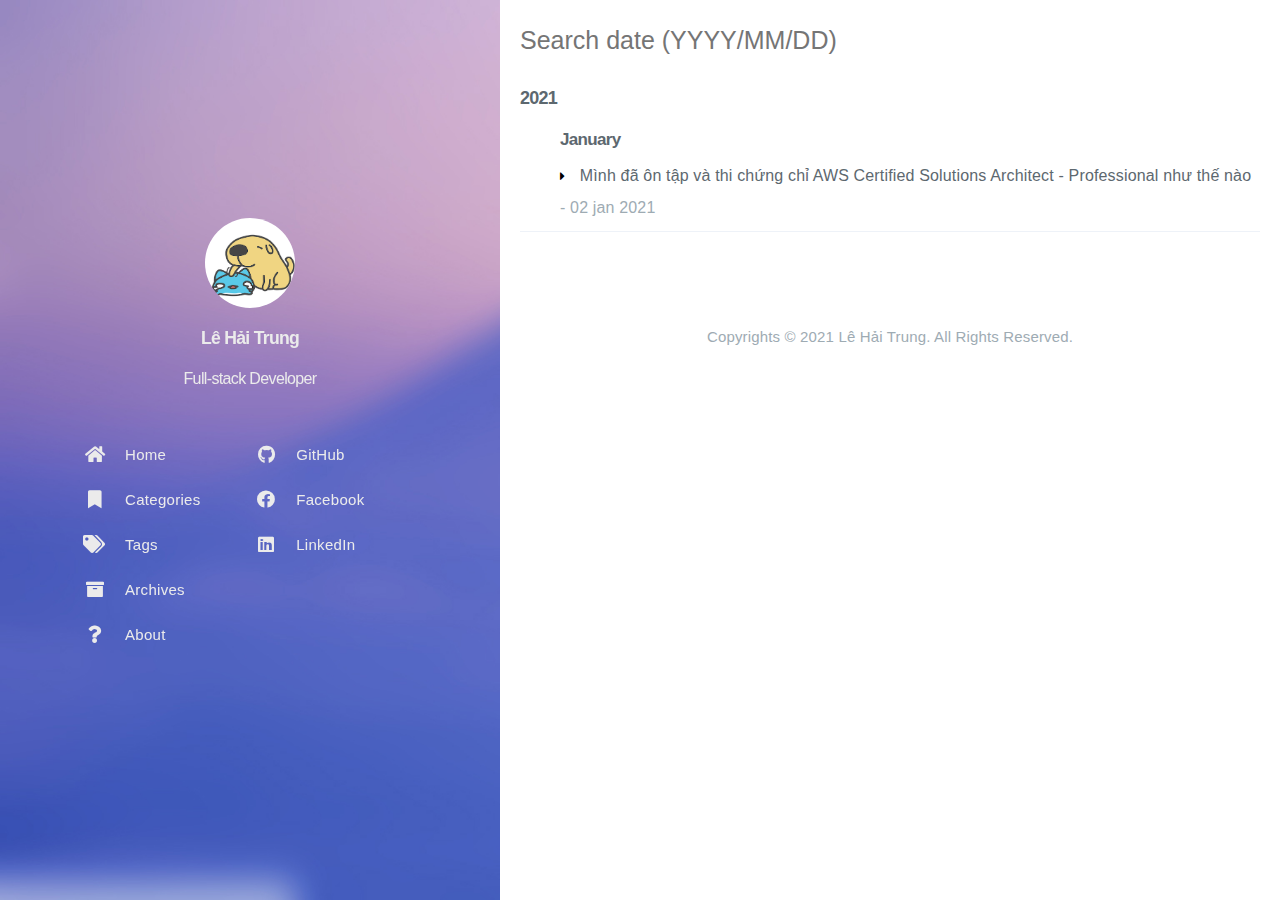
==== all-archives/index.html @ 76f23ec6 "Site updated: 2021-01-03 10:30:41" ====
<!DOCTYPE html>
<html lang="en">
    
<head>
    <meta charset="UTF-8">
    <meta name="viewport" content="width=device-width, initial-scale=1">
    <meta name="generator" content="TrungLH3&#39;s Blog">
    <title>all-archives - TrungLH3&#39;s Blog</title>
    <meta name="author" content="Lê Hải Trung">
    
    
    
        
            <link rel="alternate" type="application/atom+xml" title="RSS" href="/atom.xml">
        
    
    <script type="application/ld+json">{"@context":"http://schema.org","@type":"Website","@id":"https://trunglecntt.github.io","author":{"@type":"Person","name":"Lê Hải Trung","sameAs":["https://github.com/trunglecntt","https://www.facebook.com/trungcod3r/","https://www.linkedin.com/in/trunglecntt/"],"image":"author.png"},"name":"TrungLH3's Blog","description":"","url":"https://trunglecntt.github.io"}</script>
    <meta property="og:type" content="blog">
<meta property="og:title" content="all-archives">
<meta property="og:url" content="https://trunglecntt.github.io/all-archives/index.html">
<meta property="og:site_name" content="TrungLH3&#39;s Blog">
<meta property="og:locale" content="en_US">
<meta property="article:published_time" content="2021-01-03T03:13:56.027Z">
<meta property="article:modified_time" content="2021-01-03T03:13:56.027Z">
<meta property="article:author" content="Lê Hải Trung">
<meta name="twitter:card" content="summary">
    
    
        
    
    
        <meta property="og:image" content="https://trunglecntt.github.io/assets/images/author.png"/>
    
    
    
    
    <!--STYLES-->
    
<link rel="stylesheet" href="/assets/css/style-dc9acgdsgyatenrwzxbt1h0nyjqgwv4kat1s0ldaofpm3nfhlh0cawwk9eoa.min.css">

    <!--STYLES END-->
    

    

    
</head>

    <body>
        <div id="blog">
            <!-- Define author's picture -->


    
        
            
        
    

<header id="header" data-behavior="1">
    <i id="btn-open-sidebar" class="fa fa-lg fa-bars"></i>
    <div class="header-title">
        <a
            class="header-title-link"
            href="/"
            aria-label=""
        >
            TrungLH3&#39;s Blog
        </a>
    </div>
    
        
            <a
                class="header-right-picture "
                href="#about"
                aria-label="Open the link: /#about"
            >
        
        
            <img class="header-picture" src="/assets/images/author.png" alt="Author&#39;s picture"/>
        
        </a>
    
</header>

            <!-- Define author's picture -->



        
    

<nav id="sidebar" data-behavior="1">
    <div class="sidebar-container">
        
            <div class="sidebar-profile">
                <a
                    href="/#about"
                    aria-label="Read more about the author"
                >
                    <img class="sidebar-profile-picture" src="/assets/images/author.png" alt="Author&#39;s picture"/>
                </a>
                <h4 class="sidebar-profile-name">Lê Hải Trung</h4>
                
                    <h5 class="sidebar-profile-bio"><p>Full-stack Developer</p>
</h5>
                
            </div>
        
        
            <ul class="sidebar-buttons">
            
                <li class="sidebar-button">
                    
                        <a
                            class="sidebar-button-link "
                            href="/"
                            
                            rel="noopener"
                            title="Home"
                        >
                        <i class="sidebar-button-icon fa fa-home" aria-hidden="true"></i>
                        <span class="sidebar-button-desc">Home</span>
                    </a>
            </li>
            
                <li class="sidebar-button">
                    
                        <a
                            class="sidebar-button-link "
                            href="/all-categories"
                            
                            rel="noopener"
                            title="Categories"
                        >
                        <i class="sidebar-button-icon fa fa-bookmark" aria-hidden="true"></i>
                        <span class="sidebar-button-desc">Categories</span>
                    </a>
            </li>
            
                <li class="sidebar-button">
                    
                        <a
                            class="sidebar-button-link "
                            href="/all-tags"
                            
                            rel="noopener"
                            title="Tags"
                        >
                        <i class="sidebar-button-icon fa fa-tags" aria-hidden="true"></i>
                        <span class="sidebar-button-desc">Tags</span>
                    </a>
            </li>
            
                <li class="sidebar-button">
                    
                        <a
                            class="sidebar-button-link "
                            href="/all-archives"
                            
                            rel="noopener"
                            title="Archives"
                        >
                        <i class="sidebar-button-icon fa fa-archive" aria-hidden="true"></i>
                        <span class="sidebar-button-desc">Archives</span>
                    </a>
            </li>
            
                <li class="sidebar-button">
                    
                        <a
                            class="sidebar-button-link "
                            href="#about"
                            
                            rel="noopener"
                            title="About"
                        >
                        <i class="sidebar-button-icon fa fa-question" aria-hidden="true"></i>
                        <span class="sidebar-button-desc">About</span>
                    </a>
            </li>
            
        </ul>
        
            <ul class="sidebar-buttons">
            
                <li class="sidebar-button">
                    
                        <a
                            class="sidebar-button-link "
                            href="https://github.com/trunglecntt"
                            
                                target="_blank"
                            
                            rel="noopener"
                            title="GitHub"
                        >
                        <i class="sidebar-button-icon fab fa-github" aria-hidden="true"></i>
                        <span class="sidebar-button-desc">GitHub</span>
                    </a>
            </li>
            
                <li class="sidebar-button">
                    
                        <a
                            class="sidebar-button-link "
                            href="https://www.facebook.com/trungcod3r/"
                            
                                target="_blank"
                            
                            rel="noopener"
                            title="Facebook"
                        >
                        <i class="sidebar-button-icon fab fa-facebook" aria-hidden="true"></i>
                        <span class="sidebar-button-desc">Facebook</span>
                    </a>
            </li>
            
                <li class="sidebar-button">
                    
                        <a
                            class="sidebar-button-link "
                            href="https://www.linkedin.com/in/trunglecntt/"
                            
                                target="_blank"
                            
                            rel="noopener"
                            title="LinkedIn"
                        >
                        <i class="sidebar-button-icon fab fa-linkedin" aria-hidden="true"></i>
                        <span class="sidebar-button-desc">LinkedIn</span>
                    </a>
            </li>
            
        </ul>
        
    </div>
</nav>

            
            <div id="main" data-behavior="1"
                 class="
                        hasCoverMetaIn
                        ">
                
<div id="archives" class="main-content-wrap">
    <form id="filter-form" action="#">
        <input name="date" type="text" class="form-control input--xlarge" placeholder="Search date (YYYY/MM/DD)" autofocus="autofocus">
    </form>
    <h5 class="archive-result text-color-base text-xlarge"
        data-message-zero="no post found"
        data-message-one="1 post found"
        data-message-other="{n} posts found"></h5>
    <section class="boxes">
        
            
            
            
                
                
                <div class="archive archive-year box" data-date="2021">
                    <h4 class="archive-title">
                        <a class="link-unstyled" href="/archives/2021">2021</a>
                    </h4>
            
            
                
                <ul class="archive-posts archive-month" data-date="202101">
                    <h5 class="archive-title">
                        <a class="link-unstyled" href="/archives/2021/01">January</a>
                    </h5>
                
            
            <li class="archive-post archive-day" data-date="20210102">
                <a class="archive-post-title" href="/2021/01/02/how-i-passed-aws-csa-pro-exam-in-2020/">Mình đã ôn tập và thi chứng chỉ AWS Certified Solutions Architect - Professional như thế nào</a>
                <span class="archive-post-date"> - 02 jan 2021</span>
            </li>
        
    </section>
</div>

                <footer id="footer" class="main-content-wrap">
    <span class="copyrights">
        Copyrights &copy; 2021 Lê Hải Trung. All Rights Reserved.
    </span>
</footer>

            </div>
            
        </div>
        


    
        
    

<div id="about">
    <div id="about-card">
        <div id="about-btn-close">
            <i class="fa fa-times"></i>
        </div>
        
            <img id="about-card-picture" src="/assets/images/author.png" alt="Author&#39;s picture"/>
        
            <h4 id="about-card-name">Lê Hải Trung</h4>
        
            <div id="about-card-bio"><p>Full-stack Developer</p>
</div>
        
        
            <div id="about-card-job">
                <i class="fa fa-briefcase"></i>
                <br/>
                <p>FPT Software</p>

            </div>
        
        
            <div id="about-card-location">
                <i class="fa fa-map-marker-alt"></i>
                <br/>
                Vietnam
            </div>
        
    </div>
</div>

        
        
<div id="cover" style="background-image:url('/assets/images/cover-v1.2.0.jpg');"></div>
        <!--SCRIPTS-->

<script src="/assets/js/script-g6bg3q87yfpzoln0ob33ix3opmwwki7nojckgfgiwnefrd4exj0eoz6oarni.min.js"></script>

<!--SCRIPTS END-->





    </body>
</html>
---- assets/css/style-dc9acgdsgyatenrwzxbt1h0nyjqgwv4kat1s0ldaofpm3nfhlh0cawwk9eoa.min.css ----
@charset "UTF-8";/*!
 * Font Awesome Free 5.15.1 by @fontawesome - https://fontawesome.com
 * License - https://fontawesome.com/license/free (Icons: CC BY 4.0, Fonts: SIL OFL 1.1, Code: MIT License)
 */.fa,.fab,.fad,.fal,.far,.fas{-moz-osx-font-smoothing:grayscale;-webkit-font-smoothing:antialiased;display:inline-block;font-style:normal;font-variant:normal;text-rendering:auto;line-height:1}.fa-lg{font-size:1.33333em;line-height:.75em;vertical-align:-.0667em}.fa-xs{font-size:.75em}.fa-sm{font-size:.875em}.fa-1x{font-size:1em}.fa-2x{font-size:2em}.fa-3x{font-size:3em}.fa-4x{font-size:4em}.fa-5x{font-size:5em}.fa-6x{font-size:6em}.fa-7x{font-size:7em}.fa-8x{font-size:8em}.fa-9x{font-size:9em}.fa-10x{font-size:10em}.fa-fw{text-align:center;width:1.25em}.fa-ul{list-style-type:none;margin-left:2.5em;padding-left:0}.fa-ul>li{position:relative}.fa-li{left:-2em;position:absolute;text-align:center;width:2em;line-height:inherit}.fa-border{border:solid .08em #eee;border-radius:.1em;padding:.2em .25em .15em}.fa-pull-left{float:left}.fa-pull-right{float:right}.fa.fa-pull-left,.fab.fa-pull-left,.fal.fa-pull-left,.far.fa-pull-left,.fas.fa-pull-left{margin-right:.3em}.fa.fa-pull-right,.fab.fa-pull-right,.fal.fa-pull-right,.far.fa-pull-right,.fas.fa-pull-right{margin-left:.3em}.fa-spin{-webkit-animation:fa-spin 2s infinite linear;animation:fa-spin 2s infinite linear}.fa-pulse{-webkit-animation:fa-spin 1s infinite steps(8);animation:fa-spin 1s infinite steps(8)}@-webkit-keyframes fa-spin{0%{-webkit-transform:rotate(0);transform:rotate(0)}100%{-webkit-transform:rotate(360deg);transform:rotate(360deg)}}@keyframes fa-spin{0%{-webkit-transform:rotate(0);transform:rotate(0)}100%{-webkit-transform:rotate(360deg);transform:rotate(360deg)}}.fa-rotate-90{-webkit-transform:rotate(90deg);transform:rotate(90deg)}.fa-rotate-180{-webkit-transform:rotate(180deg);transform:rotate(180deg)}.fa-rotate-270{-webkit-transform:rotate(270deg);transform:rotate(270deg)}.fa-flip-horizontal{-webkit-transform:scale(-1,1);transform:scale(-1,1)}.fa-flip-vertical{-webkit-transform:scale(1,-1);transform:scale(1,-1)}.fa-flip-both,.fa-flip-horizontal.fa-flip-vertical{-webkit-transform:scale(-1,-1);transform:scale(-1,-1)}:root .fa-flip-both,:root .fa-flip-horizontal,:root .fa-flip-vertical,:root .fa-rotate-180,:root .fa-rotate-270,:root .fa-rotate-90{-webkit-filter:none;filter:none}.fa-stack{display:inline-block;height:2em;line-height:2em;position:relative;vertical-align:middle;width:2.5em}.fa-stack-1x,.fa-stack-2x{left:0;position:absolute;text-align:center;width:100%}.fa-stack-1x{line-height:inherit}.fa-stack-2x{font-size:2em}.fa-inverse{color:#fff}.fa-500px:before{content:"\f26e"}.fa-accessible-icon:before{content:"\f368"}.fa-accusoft:before{content:"\f369"}.fa-acquisitions-incorporated:before{content:"\f6af"}.fa-ad:before{content:"\f641"}.fa-address-book:before{content:"\f2b9"}.fa-address-card:before{content:"\f2bb"}.fa-adjust:before{content:"\f042"}.fa-adn:before{content:"\f170"}.fa-adversal:before{content:"\f36a"}.fa-affiliatetheme:before{content:"\f36b"}.fa-air-freshener:before{content:"\f5d0"}.fa-airbnb:before{content:"\f834"}.fa-algolia:before{content:"\f36c"}.fa-align-center:before{content:"\f037"}.fa-align-justify:before{content:"\f039"}.fa-align-left:before{content:"\f036"}.fa-align-right:before{content:"\f038"}.fa-alipay:before{content:"\f642"}.fa-allergies:before{content:"\f461"}.fa-amazon:before{content:"\f270"}.fa-amazon-pay:before{content:"\f42c"}.fa-ambulance:before{content:"\f0f9"}.fa-american-sign-language-interpreting:before{content:"\f2a3"}.fa-amilia:before{content:"\f36d"}.fa-anchor:before{content:"\f13d"}.fa-android:before{content:"\f17b"}.fa-angellist:before{content:"\f209"}.fa-angle-double-down:before{content:"\f103"}.fa-angle-double-left:before{content:"\f100"}.fa-angle-double-right:before{content:"\f101"}.fa-angle-double-up:before{content:"\f102"}.fa-angle-down:before{content:"\f107"}.fa-angle-left:before{content:"\f104"}.fa-angle-right:before{content:"\f105"}.fa-angle-up:before{content:"\f106"}.fa-angry:before{content:"\f556"}.fa-angrycreative:before{content:"\f36e"}.fa-angular:before{content:"\f420"}.fa-ankh:before{content:"\f644"}.fa-app-store:before{content:"\f36f"}.fa-app-store-ios:before{content:"\f370"}.fa-apper:before{content:"\f371"}.fa-apple:before{content:"\f179"}.fa-apple-alt:before{content:"\f5d1"}.fa-apple-pay:before{content:"\f415"}.fa-archive:before{content:"\f187"}.fa-archway:before{content:"\f557"}.fa-arrow-alt-circle-down:before{content:"\f358"}.fa-arrow-alt-circle-left:before{content:"\f359"}.fa-arrow-alt-circle-right:before{content:"\f35a"}.fa-arrow-alt-circle-up:before{content:"\f35b"}.fa-arrow-circle-down:before{content:"\f0ab"}.fa-arrow-circle-left:before{content:"\f0a8"}.fa-arrow-circle-right:before{content:"\f0a9"}.fa-arrow-circle-up:before{content:"\f0aa"}.fa-arrow-down:before{content:"\f063"}.fa-arrow-left:before{content:"\f060"}.fa-arrow-right:before{content:"\f061"}.fa-arrow-up:before{content:"\f062"}.fa-arrows-alt:before{content:"\f0b2"}.fa-arrows-alt-h:before{content:"\f337"}.fa-arrows-alt-v:before{content:"\f338"}.fa-artstation:before{content:"\f77a"}.fa-assistive-listening-systems:before{content:"\f2a2"}.fa-asterisk:before{content:"\f069"}.fa-asymmetrik:before{content:"\f372"}.fa-at:before{content:"\f1fa"}.fa-atlas:before{content:"\f558"}.fa-atlassian:before{content:"\f77b"}.fa-atom:before{content:"\f5d2"}.fa-audible:before{content:"\f373"}.fa-audio-description:before{content:"\f29e"}.fa-autoprefixer:before{content:"\f41c"}.fa-avianex:before{content:"\f374"}.fa-aviato:before{content:"\f421"}.fa-award:before{content:"\f559"}.fa-aws:before{content:"\f375"}.fa-baby:before{content:"\f77c"}.fa-baby-carriage:before{content:"\f77d"}.fa-backspace:before{content:"\f55a"}.fa-backward:before{content:"\f04a"}.fa-bacon:before{content:"\f7e5"}.fa-bacteria:before{content:"\e059"}.fa-bacterium:before{content:"\e05a"}.fa-bahai:before{content:"\f666"}.fa-balance-scale:before{content:"\f24e"}.fa-balance-scale-left:before{content:"\f515"}.fa-balance-scale-right:before{content:"\f516"}.fa-ban:before{content:"\f05e"}.fa-band-aid:before{content:"\f462"}.fa-bandcamp:before{content:"\f2d5"}.fa-barcode:before{content:"\f02a"}.fa-bars:before{content:"\f0c9"}.fa-baseball-ball:before{content:"\f433"}.fa-basketball-ball:before{content:"\f434"}.fa-bath:before{content:"\f2cd"}.fa-battery-empty:before{content:"\f244"}.fa-battery-full:before{content:"\f240"}.fa-battery-half:before{content:"\f242"}.fa-battery-quarter:before{content:"\f243"}.fa-battery-three-quarters:before{content:"\f241"}.fa-battle-net:before{content:"\f835"}.fa-bed:before{content:"\f236"}.fa-beer:before{content:"\f0fc"}.fa-behance:before{content:"\f1b4"}.fa-behance-square:before{content:"\f1b5"}.fa-bell:before{content:"\f0f3"}.fa-bell-slash:before{content:"\f1f6"}.fa-bezier-curve:before{content:"\f55b"}.fa-bible:before{content:"\f647"}.fa-bicycle:before{content:"\f206"}.fa-biking:before{content:"\f84a"}.fa-bimobject:before{content:"\f378"}.fa-binoculars:before{content:"\f1e5"}.fa-biohazard:before{content:"\f780"}.fa-birthday-cake:before{content:"\f1fd"}.fa-bitbucket:before{content:"\f171"}.fa-bitcoin:before{content:"\f379"}.fa-bity:before{content:"\f37a"}.fa-black-tie:before{content:"\f27e"}.fa-blackberry:before{content:"\f37b"}.fa-blender:before{content:"\f517"}.fa-blender-phone:before{content:"\f6b6"}.fa-blind:before{content:"\f29d"}.fa-blog:before{content:"\f781"}.fa-blogger:before{content:"\f37c"}.fa-blogger-b:before{content:"\f37d"}.fa-bluetooth:before{content:"\f293"}.fa-bluetooth-b:before{content:"\f294"}.fa-bold:before{content:"\f032"}.fa-bolt:before{content:"\f0e7"}.fa-bomb:before{content:"\f1e2"}.fa-bone:before{content:"\f5d7"}.fa-bong:before{content:"\f55c"}.fa-book:before{content:"\f02d"}.fa-book-dead:before{content:"\f6b7"}.fa-book-medical:before{content:"\f7e6"}.fa-book-open:before{content:"\f518"}.fa-book-reader:before{content:"\f5da"}.fa-bookmark:before{content:"\f02e"}.fa-bootstrap:before{content:"\f836"}.fa-border-all:before{content:"\f84c"}.fa-border-none:before{content:"\f850"}.fa-border-style:before{content:"\f853"}.fa-bowling-ball:before{content:"\f436"}.fa-box:before{content:"\f466"}.fa-box-open:before{content:"\f49e"}.fa-box-tissue:before{content:"\e05b"}.fa-boxes:before{content:"\f468"}.fa-braille:before{content:"\f2a1"}.fa-brain:before{content:"\f5dc"}.fa-bread-slice:before{content:"\f7ec"}.fa-briefcase:before{content:"\f0b1"}.fa-briefcase-medical:before{content:"\f469"}.fa-broadcast-tower:before{content:"\f519"}.fa-broom:before{content:"\f51a"}.fa-brush:before{content:"\f55d"}.fa-btc:before{content:"\f15a"}.fa-buffer:before{content:"\f837"}.fa-bug:before{content:"\f188"}.fa-building:before{content:"\f1ad"}.fa-bullhorn:before{content:"\f0a1"}.fa-bullseye:before{content:"\f140"}.fa-burn:before{content:"\f46a"}.fa-buromobelexperte:before{content:"\f37f"}.fa-bus:before{content:"\f207"}.fa-bus-alt:before{content:"\f55e"}.fa-business-time:before{content:"\f64a"}.fa-buy-n-large:before{content:"\f8a6"}.fa-buysellads:before{content:"\f20d"}.fa-calculator:before{content:"\f1ec"}.fa-calendar:before{content:"\f133"}.fa-calendar-alt:before{content:"\f073"}.fa-calendar-check:before{content:"\f274"}.fa-calendar-day:before{content:"\f783"}.fa-calendar-minus:before{content:"\f272"}.fa-calendar-plus:before{content:"\f271"}.fa-calendar-times:before{content:"\f273"}.fa-calendar-week:before{content:"\f784"}.fa-camera:before{content:"\f030"}.fa-camera-retro:before{content:"\f083"}.fa-campground:before{content:"\f6bb"}.fa-canadian-maple-leaf:before{content:"\f785"}.fa-candy-cane:before{content:"\f786"}.fa-cannabis:before{content:"\f55f"}.fa-capsules:before{content:"\f46b"}.fa-car:before{content:"\f1b9"}.fa-car-alt:before{content:"\f5de"}.fa-car-battery:before{content:"\f5df"}.fa-car-crash:before{content:"\f5e1"}.fa-car-side:before{content:"\f5e4"}.fa-caravan:before{content:"\f8ff"}.fa-caret-down:before{content:"\f0d7"}.fa-caret-left:before{content:"\f0d9"}.fa-caret-right:before{content:"\f0da"}.fa-caret-square-down:before{content:"\f150"}.fa-caret-square-left:before{content:"\f191"}.fa-caret-square-right:before{content:"\f152"}.fa-caret-square-up:before{content:"\f151"}.fa-caret-up:before{content:"\f0d8"}.fa-carrot:before{content:"\f787"}.fa-cart-arrow-down:before{content:"\f218"}.fa-cart-plus:before{content:"\f217"}.fa-cash-register:before{content:"\f788"}.fa-cat:before{content:"\f6be"}.fa-cc-amazon-pay:before{content:"\f42d"}.fa-cc-amex:before{content:"\f1f3"}.fa-cc-apple-pay:before{content:"\f416"}.fa-cc-diners-club:before{content:"\f24c"}.fa-cc-discover:before{content:"\f1f2"}.fa-cc-jcb:before{content:"\f24b"}.fa-cc-mastercard:before{content:"\f1f1"}.fa-cc-paypal:before{content:"\f1f4"}.fa-cc-stripe:before{content:"\f1f5"}.fa-cc-visa:before{content:"\f1f0"}.fa-centercode:before{content:"\f380"}.fa-centos:before{content:"\f789"}.fa-certificate:before{content:"\f0a3"}.fa-chair:before{content:"\f6c0"}.fa-chalkboard:before{content:"\f51b"}.fa-chalkboard-teacher:before{content:"\f51c"}.fa-charging-station:before{content:"\f5e7"}.fa-chart-area:before{content:"\f1fe"}.fa-chart-bar:before{content:"\f080"}.fa-chart-line:before{content:"\f201"}.fa-chart-pie:before{content:"\f200"}.fa-check:before{content:"\f00c"}.fa-check-circle:before{content:"\f058"}.fa-check-double:before{content:"\f560"}.fa-check-square:before{content:"\f14a"}.fa-cheese:before{content:"\f7ef"}.fa-chess:before{content:"\f439"}.fa-chess-bishop:before{content:"\f43a"}.fa-chess-board:before{content:"\f43c"}.fa-chess-king:before{content:"\f43f"}.fa-chess-knight:before{content:"\f441"}.fa-chess-pawn:before{content:"\f443"}.fa-chess-queen:before{content:"\f445"}.fa-chess-rook:before{content:"\f447"}.fa-chevron-circle-down:before{content:"\f13a"}.fa-chevron-circle-left:before{content:"\f137"}.fa-chevron-circle-right:before{content:"\f138"}.fa-chevron-circle-up:before{content:"\f139"}.fa-chevron-down:before{content:"\f078"}.fa-chevron-left:before{content:"\f053"}.fa-chevron-right:before{content:"\f054"}.fa-chevron-up:before{content:"\f077"}.fa-child:before{content:"\f1ae"}.fa-chrome:before{content:"\f268"}.fa-chromecast:before{content:"\f838"}.fa-church:before{content:"\f51d"}.fa-circle:before{content:"\f111"}.fa-circle-notch:before{content:"\f1ce"}.fa-city:before{content:"\f64f"}.fa-clinic-medical:before{content:"\f7f2"}.fa-clipboard:before{content:"\f328"}.fa-clipboard-check:before{content:"\f46c"}.fa-clipboard-list:before{content:"\f46d"}.fa-clock:before{content:"\f017"}.fa-clone:before{content:"\f24d"}.fa-closed-captioning:before{content:"\f20a"}.fa-cloud:before{content:"\f0c2"}.fa-cloud-download-alt:before{content:"\f381"}.fa-cloud-meatball:before{content:"\f73b"}.fa-cloud-moon:before{content:"\f6c3"}.fa-cloud-moon-rain:before{content:"\f73c"}.fa-cloud-rain:before{content:"\f73d"}.fa-cloud-showers-heavy:before{content:"\f740"}.fa-cloud-sun:before{content:"\f6c4"}.fa-cloud-sun-rain:before{content:"\f743"}.fa-cloud-upload-alt:before{content:"\f382"}.fa-cloudflare:before{content:"\e07d"}.fa-cloudscale:before{content:"\f383"}.fa-cloudsmith:before{content:"\f384"}.fa-cloudversify:before{content:"\f385"}.fa-cocktail:before{content:"\f561"}.fa-code:before{content:"\f121"}.fa-code-branch:before{content:"\f126"}.fa-codepen:before{content:"\f1cb"}.fa-codiepie:before{content:"\f284"}.fa-coffee:before{content:"\f0f4"}.fa-cog:before{content:"\f013"}.fa-cogs:before{content:"\f085"}.fa-coins:before{content:"\f51e"}.fa-columns:before{content:"\f0db"}.fa-comment:before{content:"\f075"}.fa-comment-alt:before{content:"\f27a"}.fa-comment-dollar:before{content:"\f651"}.fa-comment-dots:before{content:"\f4ad"}.fa-comment-medical:before{content:"\f7f5"}.fa-comment-slash:before{content:"\f4b3"}.fa-comments:before{content:"\f086"}.fa-comments-dollar:before{content:"\f653"}.fa-compact-disc:before{content:"\f51f"}.fa-compass:before{content:"\f14e"}.fa-compress:before{content:"\f066"}.fa-compress-alt:before{content:"\f422"}.fa-compress-arrows-alt:before{content:"\f78c"}.fa-concierge-bell:before{content:"\f562"}.fa-confluence:before{content:"\f78d"}.fa-connectdevelop:before{content:"\f20e"}.fa-contao:before{content:"\f26d"}.fa-cookie:before{content:"\f563"}.fa-cookie-bite:before{content:"\f564"}.fa-copy:before{content:"\f0c5"}.fa-copyright:before{content:"\f1f9"}.fa-cotton-bureau:before{content:"\f89e"}.fa-couch:before{content:"\f4b8"}.fa-cpanel:before{content:"\f388"}.fa-creative-commons:before{content:"\f25e"}.fa-creative-commons-by:before{content:"\f4e7"}.fa-creative-commons-nc:before{content:"\f4e8"}.fa-creative-commons-nc-eu:before{content:"\f4e9"}.fa-creative-commons-nc-jp:before{content:"\f4ea"}.fa-creative-commons-nd:before{content:"\f4eb"}.fa-creative-commons-pd:before{content:"\f4ec"}.fa-creative-commons-pd-alt:before{content:"\f4ed"}.fa-creative-commons-remix:before{content:"\f4ee"}.fa-creative-commons-sa:before{content:"\f4ef"}.fa-creative-commons-sampling:before{content:"\f4f0"}.fa-creative-commons-sampling-plus:before{content:"\f4f1"}.fa-creative-commons-share:before{content:"\f4f2"}.fa-creative-commons-zero:before{content:"\f4f3"}.fa-credit-card:before{content:"\f09d"}.fa-critical-role:before{content:"\f6c9"}.fa-crop:before{content:"\f125"}.fa-crop-alt:before{content:"\f565"}.fa-cross:before{content:"\f654"}.fa-crosshairs:before{content:"\f05b"}.fa-crow:before{content:"\f520"}.fa-crown:before{content:"\f521"}.fa-crutch:before{content:"\f7f7"}.fa-css3:before{content:"\f13c"}.fa-css3-alt:before{content:"\f38b"}.fa-cube:before{content:"\f1b2"}.fa-cubes:before{content:"\f1b3"}.fa-cut:before{content:"\f0c4"}.fa-cuttlefish:before{content:"\f38c"}.fa-d-and-d:before{content:"\f38d"}.fa-d-and-d-beyond:before{content:"\f6ca"}.fa-dailymotion:before{content:"\e052"}.fa-dashcube:before{content:"\f210"}.fa-database:before{content:"\f1c0"}.fa-deaf:before{content:"\f2a4"}.fa-deezer:before{content:"\e077"}.fa-delicious:before{content:"\f1a5"}.fa-democrat:before{content:"\f747"}.fa-deploydog:before{content:"\f38e"}.fa-deskpro:before{content:"\f38f"}.fa-desktop:before{content:"\f108"}.fa-dev:before{content:"\f6cc"}.fa-deviantart:before{content:"\f1bd"}.fa-dharmachakra:before{content:"\f655"}.fa-dhl:before{content:"\f790"}.fa-diagnoses:before{content:"\f470"}.fa-diaspora:before{content:"\f791"}.fa-dice:before{content:"\f522"}.fa-dice-d20:before{content:"\f6cf"}.fa-dice-d6:before{content:"\f6d1"}.fa-dice-five:before{content:"\f523"}.fa-dice-four:before{content:"\f524"}.fa-dice-one:before{content:"\f525"}.fa-dice-six:before{content:"\f526"}.fa-dice-three:before{content:"\f527"}.fa-dice-two:before{content:"\f528"}.fa-digg:before{content:"\f1a6"}.fa-digital-ocean:before{content:"\f391"}.fa-digital-tachograph:before{content:"\f566"}.fa-directions:before{content:"\f5eb"}.fa-discord:before{content:"\f392"}.fa-discourse:before{content:"\f393"}.fa-disease:before{content:"\f7fa"}.fa-divide:before{content:"\f529"}.fa-dizzy:before{content:"\f567"}.fa-dna:before{content:"\f471"}.fa-dochub:before{content:"\f394"}.fa-docker:before{content:"\f395"}.fa-dog:before{content:"\f6d3"}.fa-dollar-sign:before{content:"\f155"}.fa-dolly:before{content:"\f472"}.fa-dolly-flatbed:before{content:"\f474"}.fa-donate:before{content:"\f4b9"}.fa-door-closed:before{content:"\f52a"}.fa-door-open:before{content:"\f52b"}.fa-dot-circle:before{content:"\f192"}.fa-dove:before{content:"\f4ba"}.fa-download:before{content:"\f019"}.fa-draft2digital:before{content:"\f396"}.fa-drafting-compass:before{content:"\f568"}.fa-dragon:before{content:"\f6d5"}.fa-draw-polygon:before{content:"\f5ee"}.fa-dribbble:before{content:"\f17d"}.fa-dribbble-square:before{content:"\f397"}.fa-dropbox:before{content:"\f16b"}.fa-drum:before{content:"\f569"}.fa-drum-steelpan:before{content:"\f56a"}.fa-drumstick-bite:before{content:"\f6d7"}.fa-drupal:before{content:"\f1a9"}.fa-dumbbell:before{content:"\f44b"}.fa-dumpster:before{content:"\f793"}.fa-dumpster-fire:before{content:"\f794"}.fa-dungeon:before{content:"\f6d9"}.fa-dyalog:before{content:"\f399"}.fa-earlybirds:before{content:"\f39a"}.fa-ebay:before{content:"\f4f4"}.fa-edge:before{content:"\f282"}.fa-edge-legacy:before{content:"\e078"}.fa-edit:before{content:"\f044"}.fa-egg:before{content:"\f7fb"}.fa-eject:before{content:"\f052"}.fa-elementor:before{content:"\f430"}.fa-ellipsis-h:before{content:"\f141"}.fa-ellipsis-v:before{content:"\f142"}.fa-ello:before{content:"\f5f1"}.fa-ember:before{content:"\f423"}.fa-empire:before{content:"\f1d1"}.fa-envelope:before{content:"\f0e0"}.fa-envelope-open:before{content:"\f2b6"}.fa-envelope-open-text:before{content:"\f658"}.fa-envelope-square:before{content:"\f199"}.fa-envira:before{content:"\f299"}.fa-equals:before{content:"\f52c"}.fa-eraser:before{content:"\f12d"}.fa-erlang:before{content:"\f39d"}.fa-ethereum:before{content:"\f42e"}.fa-ethernet:before{content:"\f796"}.fa-etsy:before{content:"\f2d7"}.fa-euro-sign:before{content:"\f153"}.fa-evernote:before{content:"\f839"}.fa-exchange-alt:before{content:"\f362"}.fa-exclamation:before{content:"\f12a"}.fa-exclamation-circle:before{content:"\f06a"}.fa-exclamation-triangle:before{content:"\f071"}.fa-expand:before{content:"\f065"}.fa-expand-alt:before{content:"\f424"}.fa-expand-arrows-alt:before{content:"\f31e"}.fa-expeditedssl:before{content:"\f23e"}.fa-external-link-alt:before{content:"\f35d"}.fa-external-link-square-alt:before{content:"\f360"}.fa-eye:before{content:"\f06e"}.fa-eye-dropper:before{content:"\f1fb"}.fa-eye-slash:before{content:"\f070"}.fa-facebook:before{content:"\f09a"}.fa-facebook-f:before{content:"\f39e"}.fa-facebook-messenger:before{content:"\f39f"}.fa-facebook-square:before{content:"\f082"}.fa-fan:before{content:"\f863"}.fa-fantasy-flight-games:before{content:"\f6dc"}.fa-fast-backward:before{content:"\f049"}.fa-fast-forward:before{content:"\f050"}.fa-faucet:before{content:"\e005"}.fa-fax:before{content:"\f1ac"}.fa-feather:before{content:"\f52d"}.fa-feather-alt:before{content:"\f56b"}.fa-fedex:before{content:"\f797"}.fa-fedora:before{content:"\f798"}.fa-female:before{content:"\f182"}.fa-fighter-jet:before{content:"\f0fb"}.fa-figma:before{content:"\f799"}.fa-file:before{content:"\f15b"}.fa-file-alt:before{content:"\f15c"}.fa-file-archive:before{content:"\f1c6"}.fa-file-audio:before{content:"\f1c7"}.fa-file-code:before{content:"\f1c9"}.fa-file-contract:before{content:"\f56c"}.fa-file-csv:before{content:"\f6dd"}.fa-file-download:before{content:"\f56d"}.fa-file-excel:before{content:"\f1c3"}.fa-file-export:before{content:"\f56e"}.fa-file-image:before{content:"\f1c5"}.fa-file-import:before{content:"\f56f"}.fa-file-invoice:before{content:"\f570"}.fa-file-invoice-dollar:before{content:"\f571"}.fa-file-medical:before{content:"\f477"}.fa-file-medical-alt:before{content:"\f478"}.fa-file-pdf:before{content:"\f1c1"}.fa-file-powerpoint:before{content:"\f1c4"}.fa-file-prescription:before{content:"\f572"}.fa-file-signature:before{content:"\f573"}.fa-file-upload:before{content:"\f574"}.fa-file-video:before{content:"\f1c8"}.fa-file-word:before{content:"\f1c2"}.fa-fill:before{content:"\f575"}.fa-fill-drip:before{content:"\f576"}.fa-film:before{content:"\f008"}.fa-filter:before{content:"\f0b0"}.fa-fingerprint:before{content:"\f577"}.fa-fire:before{content:"\f06d"}.fa-fire-alt:before{content:"\f7e4"}.fa-fire-extinguisher:before{content:"\f134"}.fa-firefox:before{content:"\f269"}.fa-firefox-browser:before{content:"\e007"}.fa-first-aid:before{content:"\f479"}.fa-first-order:before{content:"\f2b0"}.fa-first-order-alt:before{content:"\f50a"}.fa-firstdraft:before{content:"\f3a1"}.fa-fish:before{content:"\f578"}.fa-fist-raised:before{content:"\f6de"}.fa-flag:before{content:"\f024"}.fa-flag-checkered:before{content:"\f11e"}.fa-flag-usa:before{content:"\f74d"}.fa-flask:before{content:"\f0c3"}.fa-flickr:before{content:"\f16e"}.fa-flipboard:before{content:"\f44d"}.fa-flushed:before{content:"\f579"}.fa-fly:before{content:"\f417"}.fa-folder:before{content:"\f07b"}.fa-folder-minus:before{content:"\f65d"}.fa-folder-open:before{content:"\f07c"}.fa-folder-plus:before{content:"\f65e"}.fa-font:before{content:"\f031"}.fa-font-awesome:before{content:"\f2b4"}.fa-font-awesome-alt:before{content:"\f35c"}.fa-font-awesome-flag:before{content:"\f425"}.fa-font-awesome-logo-full:before{content:"\f4e6"}.fa-fonticons:before{content:"\f280"}.fa-fonticons-fi:before{content:"\f3a2"}.fa-football-ball:before{content:"\f44e"}.fa-fort-awesome:before{content:"\f286"}.fa-fort-awesome-alt:before{content:"\f3a3"}.fa-forumbee:before{content:"\f211"}.fa-forward:before{content:"\f04e"}.fa-foursquare:before{content:"\f180"}.fa-free-code-camp:before{content:"\f2c5"}.fa-freebsd:before{content:"\f3a4"}.fa-frog:before{content:"\f52e"}.fa-frown:before{content:"\f119"}.fa-frown-open:before{content:"\f57a"}.fa-fulcrum:before{content:"\f50b"}.fa-funnel-dollar:before{content:"\f662"}.fa-futbol:before{content:"\f1e3"}.fa-galactic-republic:before{content:"\f50c"}.fa-galactic-senate:before{content:"\f50d"}.fa-gamepad:before{content:"\f11b"}.fa-gas-pump:before{content:"\f52f"}.fa-gavel:before{content:"\f0e3"}.fa-gem:before{content:"\f3a5"}.fa-genderless:before{content:"\f22d"}.fa-get-pocket:before{content:"\f265"}.fa-gg:before{content:"\f260"}.fa-gg-circle:before{content:"\f261"}.fa-ghost:before{content:"\f6e2"}.fa-gift:before{content:"\f06b"}.fa-gifts:before{content:"\f79c"}.fa-git:before{content:"\f1d3"}.fa-git-alt:before{content:"\f841"}.fa-git-square:before{content:"\f1d2"}.fa-github:before{content:"\f09b"}.fa-github-alt:before{content:"\f113"}.fa-github-square:before{content:"\f092"}.fa-gitkraken:before{content:"\f3a6"}.fa-gitlab:before{content:"\f296"}.fa-gitter:before{content:"\f426"}.fa-glass-cheers:before{content:"\f79f"}.fa-glass-martini:before{content:"\f000"}.fa-glass-martini-alt:before{content:"\f57b"}.fa-glass-whiskey:before{content:"\f7a0"}.fa-glasses:before{content:"\f530"}.fa-glide:before{content:"\f2a5"}.fa-glide-g:before{content:"\f2a6"}.fa-globe:before{content:"\f0ac"}.fa-globe-africa:before{content:"\f57c"}.fa-globe-americas:before{content:"\f57d"}.fa-globe-asia:before{content:"\f57e"}.fa-globe-europe:before{content:"\f7a2"}.fa-gofore:before{content:"\f3a7"}.fa-golf-ball:before{content:"\f450"}.fa-goodreads:before{content:"\f3a8"}.fa-goodreads-g:before{content:"\f3a9"}.fa-google:before{content:"\f1a0"}.fa-google-drive:before{content:"\f3aa"}.fa-google-pay:before{content:"\e079"}.fa-google-play:before{content:"\f3ab"}.fa-google-plus:before{content:"\f2b3"}.fa-google-plus-g:before{content:"\f0d5"}.fa-google-plus-square:before{content:"\f0d4"}.fa-google-wallet:before{content:"\f1ee"}.fa-gopuram:before{content:"\f664"}.fa-graduation-cap:before{content:"\f19d"}.fa-gratipay:before{content:"\f184"}.fa-grav:before{content:"\f2d6"}.fa-greater-than:before{content:"\f531"}.fa-greater-than-equal:before{content:"\f532"}.fa-grimace:before{content:"\f57f"}.fa-grin:before{content:"\f580"}.fa-grin-alt:before{content:"\f581"}.fa-grin-beam:before{content:"\f582"}.fa-grin-beam-sweat:before{content:"\f583"}.fa-grin-hearts:before{content:"\f584"}.fa-grin-squint:before{content:"\f585"}.fa-grin-squint-tears:before{content:"\f586"}.fa-grin-stars:before{content:"\f587"}.fa-grin-tears:before{content:"\f588"}.fa-grin-tongue:before{content:"\f589"}.fa-grin-tongue-squint:before{content:"\f58a"}.fa-grin-tongue-wink:before{content:"\f58b"}.fa-grin-wink:before{content:"\f58c"}.fa-grip-horizontal:before{content:"\f58d"}.fa-grip-lines:before{content:"\f7a4"}.fa-grip-lines-vertical:before{content:"\f7a5"}.fa-grip-vertical:before{content:"\f58e"}.fa-gripfire:before{content:"\f3ac"}.fa-grunt:before{content:"\f3ad"}.fa-guilded:before{content:"\e07e"}.fa-guitar:before{content:"\f7a6"}.fa-gulp:before{content:"\f3ae"}.fa-h-square:before{content:"\f0fd"}.fa-hacker-news:before{content:"\f1d4"}.fa-hacker-news-square:before{content:"\f3af"}.fa-hackerrank:before{content:"\f5f7"}.fa-hamburger:before{content:"\f805"}.fa-hammer:before{content:"\f6e3"}.fa-hamsa:before{content:"\f665"}.fa-hand-holding:before{content:"\f4bd"}.fa-hand-holding-heart:before{content:"\f4be"}.fa-hand-holding-medical:before{content:"\e05c"}.fa-hand-holding-usd:before{content:"\f4c0"}.fa-hand-holding-water:before{content:"\f4c1"}.fa-hand-lizard:before{content:"\f258"}.fa-hand-middle-finger:before{content:"\f806"}.fa-hand-paper:before{content:"\f256"}.fa-hand-peace:before{content:"\f25b"}.fa-hand-point-down:before{content:"\f0a7"}.fa-hand-point-left:before{content:"\f0a5"}.fa-hand-point-right:before{content:"\f0a4"}.fa-hand-point-up:before{content:"\f0a6"}.fa-hand-pointer:before{content:"\f25a"}.fa-hand-rock:before{content:"\f255"}.fa-hand-scissors:before{content:"\f257"}.fa-hand-sparkles:before{content:"\e05d"}.fa-hand-spock:before{content:"\f259"}.fa-hands:before{content:"\f4c2"}.fa-hands-helping:before{content:"\f4c4"}.fa-hands-wash:before{content:"\e05e"}.fa-handshake:before{content:"\f2b5"}.fa-handshake-alt-slash:before{content:"\e05f"}.fa-handshake-slash:before{content:"\e060"}.fa-hanukiah:before{content:"\f6e6"}.fa-hard-hat:before{content:"\f807"}.fa-hashtag:before{content:"\f292"}.fa-hat-cowboy:before{content:"\f8c0"}.fa-hat-cowboy-side:before{content:"\f8c1"}.fa-hat-wizard:before{content:"\f6e8"}.fa-hdd:before{content:"\f0a0"}.fa-head-side-cough:before{content:"\e061"}.fa-head-side-cough-slash:before{content:"\e062"}.fa-head-side-mask:before{content:"\e063"}.fa-head-side-virus:before{content:"\e064"}.fa-heading:before{content:"\f1dc"}.fa-headphones:before{content:"\f025"}.fa-headphones-alt:before{content:"\f58f"}.fa-headset:before{content:"\f590"}.fa-heart:before{content:"\f004"}.fa-heart-broken:before{content:"\f7a9"}.fa-heartbeat:before{content:"\f21e"}.fa-helicopter:before{content:"\f533"}.fa-highlighter:before{content:"\f591"}.fa-hiking:before{content:"\f6ec"}.fa-hippo:before{content:"\f6ed"}.fa-hips:before{content:"\f452"}.fa-hire-a-helper:before{content:"\f3b0"}.fa-history:before{content:"\f1da"}.fa-hive:before{content:"\e07f"}.fa-hockey-puck:before{content:"\f453"}.fa-holly-berry:before{content:"\f7aa"}.fa-home:before{content:"\f015"}.fa-hooli:before{content:"\f427"}.fa-hornbill:before{content:"\f592"}.fa-horse:before{content:"\f6f0"}.fa-horse-head:before{content:"\f7ab"}.fa-hospital:before{content:"\f0f8"}.fa-hospital-alt:before{content:"\f47d"}.fa-hospital-symbol:before{content:"\f47e"}.fa-hospital-user:before{content:"\f80d"}.fa-hot-tub:before{content:"\f593"}.fa-hotdog:before{content:"\f80f"}.fa-hotel:before{content:"\f594"}.fa-hotjar:before{content:"\f3b1"}.fa-hourglass:before{content:"\f254"}.fa-hourglass-end:before{content:"\f253"}.fa-hourglass-half:before{content:"\f252"}.fa-hourglass-start:before{content:"\f251"}.fa-house-damage:before{content:"\f6f1"}.fa-house-user:before{content:"\e065"}.fa-houzz:before{content:"\f27c"}.fa-hryvnia:before{content:"\f6f2"}.fa-html5:before{content:"\f13b"}.fa-hubspot:before{content:"\f3b2"}.fa-i-cursor:before{content:"\f246"}.fa-ice-cream:before{content:"\f810"}.fa-icicles:before{content:"\f7ad"}.fa-icons:before{content:"\f86d"}.fa-id-badge:before{content:"\f2c1"}.fa-id-card:before{content:"\f2c2"}.fa-id-card-alt:before{content:"\f47f"}.fa-ideal:before{content:"\e013"}.fa-igloo:before{content:"\f7ae"}.fa-image:before{content:"\f03e"}.fa-images:before{content:"\f302"}.fa-imdb:before{content:"\f2d8"}.fa-inbox:before{content:"\f01c"}.fa-indent:before{content:"\f03c"}.fa-industry:before{content:"\f275"}.fa-infinity:before{content:"\f534"}.fa-info:before{content:"\f129"}.fa-info-circle:before{content:"\f05a"}.fa-innosoft:before{content:"\e080"}.fa-instagram:before{content:"\f16d"}.fa-instagram-square:before{content:"\e055"}.fa-instalod:before{content:"\e081"}.fa-intercom:before{content:"\f7af"}.fa-internet-explorer:before{content:"\f26b"}.fa-invision:before{content:"\f7b0"}.fa-ioxhost:before{content:"\f208"}.fa-italic:before{content:"\f033"}.fa-itch-io:before{content:"\f83a"}.fa-itunes:before{content:"\f3b4"}.fa-itunes-note:before{content:"\f3b5"}.fa-java:before{content:"\f4e4"}.fa-jedi:before{content:"\f669"}.fa-jedi-order:before{content:"\f50e"}.fa-jenkins:before{content:"\f3b6"}.fa-jira:before{content:"\f7b1"}.fa-joget:before{content:"\f3b7"}.fa-joint:before{content:"\f595"}.fa-joomla:before{content:"\f1aa"}.fa-journal-whills:before{content:"\f66a"}.fa-js:before{content:"\f3b8"}.fa-js-square:before{content:"\f3b9"}.fa-jsfiddle:before{content:"\f1cc"}.fa-kaaba:before{content:"\f66b"}.fa-kaggle:before{content:"\f5fa"}.fa-key:before{content:"\f084"}.fa-keybase:before{content:"\f4f5"}.fa-keyboard:before{content:"\f11c"}.fa-keycdn:before{content:"\f3ba"}.fa-khanda:before{content:"\f66d"}.fa-kickstarter:before{content:"\f3bb"}.fa-kickstarter-k:before{content:"\f3bc"}.fa-kiss:before{content:"\f596"}.fa-kiss-beam:before{content:"\f597"}.fa-kiss-wink-heart:before{content:"\f598"}.fa-kiwi-bird:before{content:"\f535"}.fa-korvue:before{content:"\f42f"}.fa-landmark:before{content:"\f66f"}.fa-language:before{content:"\f1ab"}.fa-laptop:before{content:"\f109"}.fa-laptop-code:before{content:"\f5fc"}.fa-laptop-house:before{content:"\e066"}.fa-laptop-medical:before{content:"\f812"}.fa-laravel:before{content:"\f3bd"}.fa-lastfm:before{content:"\f202"}.fa-lastfm-square:before{content:"\f203"}.fa-laugh:before{content:"\f599"}.fa-laugh-beam:before{content:"\f59a"}.fa-laugh-squint:before{content:"\f59b"}.fa-laugh-wink:before{content:"\f59c"}.fa-layer-group:before{content:"\f5fd"}.fa-leaf:before{content:"\f06c"}.fa-leanpub:before{content:"\f212"}.fa-lemon:before{content:"\f094"}.fa-less:before{content:"\f41d"}.fa-less-than:before{content:"\f536"}.fa-less-than-equal:before{content:"\f537"}.fa-level-down-alt:before{content:"\f3be"}.fa-level-up-alt:before{content:"\f3bf"}.fa-life-ring:before{content:"\f1cd"}.fa-lightbulb:before{content:"\f0eb"}.fa-line:before{content:"\f3c0"}.fa-link:before{content:"\f0c1"}.fa-linkedin:before{content:"\f08c"}.fa-linkedin-in:before{content:"\f0e1"}.fa-linode:before{content:"\f2b8"}.fa-linux:before{content:"\f17c"}.fa-lira-sign:before{content:"\f195"}.fa-list:before{content:"\f03a"}.fa-list-alt:before{content:"\f022"}.fa-list-ol:before{content:"\f0cb"}.fa-list-ul:before{content:"\f0ca"}.fa-location-arrow:before{content:"\f124"}.fa-lock:before{content:"\f023"}.fa-lock-open:before{content:"\f3c1"}.fa-long-arrow-alt-down:before{content:"\f309"}.fa-long-arrow-alt-left:before{content:"\f30a"}.fa-long-arrow-alt-right:before{content:"\f30b"}.fa-long-arrow-alt-up:before{content:"\f30c"}.fa-low-vision:before{content:"\f2a8"}.fa-luggage-cart:before{content:"\f59d"}.fa-lungs:before{content:"\f604"}.fa-lungs-virus:before{content:"\e067"}.fa-lyft:before{content:"\f3c3"}.fa-magento:before{content:"\f3c4"}.fa-magic:before{content:"\f0d0"}.fa-magnet:before{content:"\f076"}.fa-mail-bulk:before{content:"\f674"}.fa-mailchimp:before{content:"\f59e"}.fa-male:before{content:"\f183"}.fa-mandalorian:before{content:"\f50f"}.fa-map:before{content:"\f279"}.fa-map-marked:before{content:"\f59f"}.fa-map-marked-alt:before{content:"\f5a0"}.fa-map-marker:before{content:"\f041"}.fa-map-marker-alt:before{content:"\f3c5"}.fa-map-pin:before{content:"\f276"}.fa-map-signs:before{content:"\f277"}.fa-markdown:before{content:"\f60f"}.fa-marker:before{content:"\f5a1"}.fa-mars:before{content:"\f222"}.fa-mars-double:before{content:"\f227"}.fa-mars-stroke:before{content:"\f229"}.fa-mars-stroke-h:before{content:"\f22b"}.fa-mars-stroke-v:before{content:"\f22a"}.fa-mask:before{content:"\f6fa"}.fa-mastodon:before{content:"\f4f6"}.fa-maxcdn:before{content:"\f136"}.fa-mdb:before{content:"\f8ca"}.fa-medal:before{content:"\f5a2"}.fa-medapps:before{content:"\f3c6"}.fa-medium:before{content:"\f23a"}.fa-medium-m:before{content:"\f3c7"}.fa-medkit:before{content:"\f0fa"}.fa-medrt:before{content:"\f3c8"}.fa-meetup:before{content:"\f2e0"}.fa-megaport:before{content:"\f5a3"}.fa-meh:before{content:"\f11a"}.fa-meh-blank:before{content:"\f5a4"}.fa-meh-rolling-eyes:before{content:"\f5a5"}.fa-memory:before{content:"\f538"}.fa-mendeley:before{content:"\f7b3"}.fa-menorah:before{content:"\f676"}.fa-mercury:before{content:"\f223"}.fa-meteor:before{content:"\f753"}.fa-microblog:before{content:"\e01a"}.fa-microchip:before{content:"\f2db"}.fa-microphone:before{content:"\f130"}.fa-microphone-alt:before{content:"\f3c9"}.fa-microphone-alt-slash:before{content:"\f539"}.fa-microphone-slash:before{content:"\f131"}.fa-microscope:before{content:"\f610"}.fa-microsoft:before{content:"\f3ca"}.fa-minus:before{content:"\f068"}.fa-minus-circle:before{content:"\f056"}.fa-minus-square:before{content:"\f146"}.fa-mitten:before{content:"\f7b5"}.fa-mix:before{content:"\f3cb"}.fa-mixcloud:before{content:"\f289"}.fa-mixer:before{content:"\e056"}.fa-mizuni:before{content:"\f3cc"}.fa-mobile:before{content:"\f10b"}.fa-mobile-alt:before{content:"\f3cd"}.fa-modx:before{content:"\f285"}.fa-monero:before{content:"\f3d0"}.fa-money-bill:before{content:"\f0d6"}.fa-money-bill-alt:before{content:"\f3d1"}.fa-money-bill-wave:before{content:"\f53a"}.fa-money-bill-wave-alt:before{content:"\f53b"}.fa-money-check:before{content:"\f53c"}.fa-money-check-alt:before{content:"\f53d"}.fa-monument:before{content:"\f5a6"}.fa-moon:before{content:"\f186"}.fa-mortar-pestle:before{content:"\f5a7"}.fa-mosque:before{content:"\f678"}.fa-motorcycle:before{content:"\f21c"}.fa-mountain:before{content:"\f6fc"}.fa-mouse:before{content:"\f8cc"}.fa-mouse-pointer:before{content:"\f245"}.fa-mug-hot:before{content:"\f7b6"}.fa-music:before{content:"\f001"}.fa-napster:before{content:"\f3d2"}.fa-neos:before{content:"\f612"}.fa-network-wired:before{content:"\f6ff"}.fa-neuter:before{content:"\f22c"}.fa-newspaper:before{content:"\f1ea"}.fa-nimblr:before{content:"\f5a8"}.fa-node:before{content:"\f419"}.fa-node-js:before{content:"\f3d3"}.fa-not-equal:before{content:"\f53e"}.fa-notes-medical:before{content:"\f481"}.fa-npm:before{content:"\f3d4"}.fa-ns8:before{content:"\f3d5"}.fa-nutritionix:before{content:"\f3d6"}.fa-object-group:before{content:"\f247"}.fa-object-ungroup:before{content:"\f248"}.fa-octopus-deploy:before{content:"\e082"}.fa-odnoklassniki:before{content:"\f263"}.fa-odnoklassniki-square:before{content:"\f264"}.fa-oil-can:before{content:"\f613"}.fa-old-republic:before{content:"\f510"}.fa-om:before{content:"\f679"}.fa-opencart:before{content:"\f23d"}.fa-openid:before{content:"\f19b"}.fa-opera:before{content:"\f26a"}.fa-optin-monster:before{content:"\f23c"}.fa-orcid:before{content:"\f8d2"}.fa-osi:before{content:"\f41a"}.fa-otter:before{content:"\f700"}.fa-outdent:before{content:"\f03b"}.fa-page4:before{content:"\f3d7"}.fa-pagelines:before{content:"\f18c"}.fa-pager:before{content:"\f815"}.fa-paint-brush:before{content:"\f1fc"}.fa-paint-roller:before{content:"\f5aa"}.fa-palette:before{content:"\f53f"}.fa-palfed:before{content:"\f3d8"}.fa-pallet:before{content:"\f482"}.fa-paper-plane:before{content:"\f1d8"}.fa-paperclip:before{content:"\f0c6"}.fa-parachute-box:before{content:"\f4cd"}.fa-paragraph:before{content:"\f1dd"}.fa-parking:before{content:"\f540"}.fa-passport:before{content:"\f5ab"}.fa-pastafarianism:before{content:"\f67b"}.fa-paste:before{content:"\f0ea"}.fa-patreon:before{content:"\f3d9"}.fa-pause:before{content:"\f04c"}.fa-pause-circle:before{content:"\f28b"}.fa-paw:before{content:"\f1b0"}.fa-paypal:before{content:"\f1ed"}.fa-peace:before{content:"\f67c"}.fa-pen:before{content:"\f304"}.fa-pen-alt:before{content:"\f305"}.fa-pen-fancy:before{content:"\f5ac"}.fa-pen-nib:before{content:"\f5ad"}.fa-pen-square:before{content:"\f14b"}.fa-pencil-alt:before{content:"\f303"}.fa-pencil-ruler:before{content:"\f5ae"}.fa-penny-arcade:before{content:"\f704"}.fa-people-arrows:before{content:"\e068"}.fa-people-carry:before{content:"\f4ce"}.fa-pepper-hot:before{content:"\f816"}.fa-perbyte:before{content:"\e083"}.fa-percent:before{content:"\f295"}.fa-percentage:before{content:"\f541"}.fa-periscope:before{content:"\f3da"}.fa-person-booth:before{content:"\f756"}.fa-phabricator:before{content:"\f3db"}.fa-phoenix-framework:before{content:"\f3dc"}.fa-phoenix-squadron:before{content:"\f511"}.fa-phone:before{content:"\f095"}.fa-phone-alt:before{content:"\f879"}.fa-phone-slash:before{content:"\f3dd"}.fa-phone-square:before{content:"\f098"}.fa-phone-square-alt:before{content:"\f87b"}.fa-phone-volume:before{content:"\f2a0"}.fa-photo-video:before{content:"\f87c"}.fa-php:before{content:"\f457"}.fa-pied-piper:before{content:"\f2ae"}.fa-pied-piper-alt:before{content:"\f1a8"}.fa-pied-piper-hat:before{content:"\f4e5"}.fa-pied-piper-pp:before{content:"\f1a7"}.fa-pied-piper-square:before{content:"\e01e"}.fa-piggy-bank:before{content:"\f4d3"}.fa-pills:before{content:"\f484"}.fa-pinterest:before{content:"\f0d2"}.fa-pinterest-p:before{content:"\f231"}.fa-pinterest-square:before{content:"\f0d3"}.fa-pizza-slice:before{content:"\f818"}.fa-place-of-worship:before{content:"\f67f"}.fa-plane:before{content:"\f072"}.fa-plane-arrival:before{content:"\f5af"}.fa-plane-departure:before{content:"\f5b0"}.fa-plane-slash:before{content:"\e069"}.fa-play:before{content:"\f04b"}.fa-play-circle:before{content:"\f144"}.fa-playstation:before{content:"\f3df"}.fa-plug:before{content:"\f1e6"}.fa-plus:before{content:"\f067"}.fa-plus-circle:before{content:"\f055"}.fa-plus-square:before{content:"\f0fe"}.fa-podcast:before{content:"\f2ce"}.fa-poll:before{content:"\f681"}.fa-poll-h:before{content:"\f682"}.fa-poo:before{content:"\f2fe"}.fa-poo-storm:before{content:"\f75a"}.fa-poop:before{content:"\f619"}.fa-portrait:before{content:"\f3e0"}.fa-pound-sign:before{content:"\f154"}.fa-power-off:before{content:"\f011"}.fa-pray:before{content:"\f683"}.fa-praying-hands:before{content:"\f684"}.fa-prescription:before{content:"\f5b1"}.fa-prescription-bottle:before{content:"\f485"}.fa-prescription-bottle-alt:before{content:"\f486"}.fa-print:before{content:"\f02f"}.fa-procedures:before{content:"\f487"}.fa-product-hunt:before{content:"\f288"}.fa-project-diagram:before{content:"\f542"}.fa-pump-medical:before{content:"\e06a"}.fa-pump-soap:before{content:"\e06b"}.fa-pushed:before{content:"\f3e1"}.fa-puzzle-piece:before{content:"\f12e"}.fa-python:before{content:"\f3e2"}.fa-qq:before{content:"\f1d6"}.fa-qrcode:before{content:"\f029"}.fa-question:before{content:"\f128"}.fa-question-circle:before{content:"\f059"}.fa-quidditch:before{content:"\f458"}.fa-quinscape:before{content:"\f459"}.fa-quora:before{content:"\f2c4"}.fa-quote-left:before{content:"\f10d"}.fa-quote-right:before{content:"\f10e"}.fa-quran:before{content:"\f687"}.fa-r-project:before{content:"\f4f7"}.fa-radiation:before{content:"\f7b9"}.fa-radiation-alt:before{content:"\f7ba"}.fa-rainbow:before{content:"\f75b"}.fa-random:before{content:"\f074"}.fa-raspberry-pi:before{content:"\f7bb"}.fa-ravelry:before{content:"\f2d9"}.fa-react:before{content:"\f41b"}.fa-reacteurope:before{content:"\f75d"}.fa-readme:before{content:"\f4d5"}.fa-rebel:before{content:"\f1d0"}.fa-receipt:before{content:"\f543"}.fa-record-vinyl:before{content:"\f8d9"}.fa-recycle:before{content:"\f1b8"}.fa-red-river:before{content:"\f3e3"}.fa-reddit:before{content:"\f1a1"}.fa-reddit-alien:before{content:"\f281"}.fa-reddit-square:before{content:"\f1a2"}.fa-redhat:before{content:"\f7bc"}.fa-redo:before{content:"\f01e"}.fa-redo-alt:before{content:"\f2f9"}.fa-registered:before{content:"\f25d"}.fa-remove-format:before{content:"\f87d"}.fa-renren:before{content:"\f18b"}.fa-reply:before{content:"\f3e5"}.fa-reply-all:before{content:"\f122"}.fa-replyd:before{content:"\f3e6"}.fa-republican:before{content:"\f75e"}.fa-researchgate:before{content:"\f4f8"}.fa-resolving:before{content:"\f3e7"}.fa-restroom:before{content:"\f7bd"}.fa-retweet:before{content:"\f079"}.fa-rev:before{content:"\f5b2"}.fa-ribbon:before{content:"\f4d6"}.fa-ring:before{content:"\f70b"}.fa-road:before{content:"\f018"}.fa-robot:before{content:"\f544"}.fa-rocket:before{content:"\f135"}.fa-rocketchat:before{content:"\f3e8"}.fa-rockrms:before{content:"\f3e9"}.fa-route:before{content:"\f4d7"}.fa-rss:before{content:"\f09e"}.fa-rss-square:before{content:"\f143"}.fa-ruble-sign:before{content:"\f158"}.fa-ruler:before{content:"\f545"}.fa-ruler-combined:before{content:"\f546"}.fa-ruler-horizontal:before{content:"\f547"}.fa-ruler-vertical:before{content:"\f548"}.fa-running:before{content:"\f70c"}.fa-rupee-sign:before{content:"\f156"}.fa-rust:before{content:"\e07a"}.fa-sad-cry:before{content:"\f5b3"}.fa-sad-tear:before{content:"\f5b4"}.fa-safari:before{content:"\f267"}.fa-salesforce:before{content:"\f83b"}.fa-sass:before{content:"\f41e"}.fa-satellite:before{content:"\f7bf"}.fa-satellite-dish:before{content:"\f7c0"}.fa-save:before{content:"\f0c7"}.fa-schlix:before{content:"\f3ea"}.fa-school:before{content:"\f549"}.fa-screwdriver:before{content:"\f54a"}.fa-scribd:before{content:"\f28a"}.fa-scroll:before{content:"\f70e"}.fa-sd-card:before{content:"\f7c2"}.fa-search:before{content:"\f002"}.fa-search-dollar:before{content:"\f688"}.fa-search-location:before{content:"\f689"}.fa-search-minus:before{content:"\f010"}.fa-search-plus:before{content:"\f00e"}.fa-searchengin:before{content:"\f3eb"}.fa-seedling:before{content:"\f4d8"}.fa-sellcast:before{content:"\f2da"}.fa-sellsy:before{content:"\f213"}.fa-server:before{content:"\f233"}.fa-servicestack:before{content:"\f3ec"}.fa-shapes:before{content:"\f61f"}.fa-share:before{content:"\f064"}.fa-share-alt:before{content:"\f1e0"}.fa-share-alt-square:before{content:"\f1e1"}.fa-share-square:before{content:"\f14d"}.fa-shekel-sign:before{content:"\f20b"}.fa-shield-alt:before{content:"\f3ed"}.fa-shield-virus:before{content:"\e06c"}.fa-ship:before{content:"\f21a"}.fa-shipping-fast:before{content:"\f48b"}.fa-shirtsinbulk:before{content:"\f214"}.fa-shoe-prints:before{content:"\f54b"}.fa-shopify:before{content:"\e057"}.fa-shopping-bag:before{content:"\f290"}.fa-shopping-basket:before{content:"\f291"}.fa-shopping-cart:before{content:"\f07a"}.fa-shopware:before{content:"\f5b5"}.fa-shower:before{content:"\f2cc"}.fa-shuttle-van:before{content:"\f5b6"}.fa-sign:before{content:"\f4d9"}.fa-sign-in-alt:before{content:"\f2f6"}.fa-sign-language:before{content:"\f2a7"}.fa-sign-out-alt:before{content:"\f2f5"}.fa-signal:before{content:"\f012"}.fa-signature:before{content:"\f5b7"}.fa-sim-card:before{content:"\f7c4"}.fa-simplybuilt:before{content:"\f215"}.fa-sink:before{content:"\e06d"}.fa-sistrix:before{content:"\f3ee"}.fa-sitemap:before{content:"\f0e8"}.fa-sith:before{content:"\f512"}.fa-skating:before{content:"\f7c5"}.fa-sketch:before{content:"\f7c6"}.fa-skiing:before{content:"\f7c9"}.fa-skiing-nordic:before{content:"\f7ca"}.fa-skull:before{content:"\f54c"}.fa-skull-crossbones:before{content:"\f714"}.fa-skyatlas:before{content:"\f216"}.fa-skype:before{content:"\f17e"}.fa-slack:before{content:"\f198"}.fa-slack-hash:before{content:"\f3ef"}.fa-slash:before{content:"\f715"}.fa-sleigh:before{content:"\f7cc"}.fa-sliders-h:before{content:"\f1de"}.fa-slideshare:before{content:"\f1e7"}.fa-smile:before{content:"\f118"}.fa-smile-beam:before{content:"\f5b8"}.fa-smile-wink:before{content:"\f4da"}.fa-smog:before{content:"\f75f"}.fa-smoking:before{content:"\f48d"}.fa-smoking-ban:before{content:"\f54d"}.fa-sms:before{content:"\f7cd"}.fa-snapchat:before{content:"\f2ab"}.fa-snapchat-ghost:before{content:"\f2ac"}.fa-snapchat-square:before{content:"\f2ad"}.fa-snowboarding:before{content:"\f7ce"}.fa-snowflake:before{content:"\f2dc"}.fa-snowman:before{content:"\f7d0"}.fa-snowplow:before{content:"\f7d2"}.fa-soap:before{content:"\e06e"}.fa-socks:before{content:"\f696"}.fa-solar-panel:before{content:"\f5ba"}.fa-sort:before{content:"\f0dc"}.fa-sort-alpha-down:before{content:"\f15d"}.fa-sort-alpha-down-alt:before{content:"\f881"}.fa-sort-alpha-up:before{content:"\f15e"}.fa-sort-alpha-up-alt:before{content:"\f882"}.fa-sort-amount-down:before{content:"\f160"}.fa-sort-amount-down-alt:before{content:"\f884"}.fa-sort-amount-up:before{content:"\f161"}.fa-sort-amount-up-alt:before{content:"\f885"}.fa-sort-down:before{content:"\f0dd"}.fa-sort-numeric-down:before{content:"\f162"}.fa-sort-numeric-down-alt:before{content:"\f886"}.fa-sort-numeric-up:before{content:"\f163"}.fa-sort-numeric-up-alt:before{content:"\f887"}.fa-sort-up:before{content:"\f0de"}.fa-soundcloud:before{content:"\f1be"}.fa-sourcetree:before{content:"\f7d3"}.fa-spa:before{content:"\f5bb"}.fa-space-shuttle:before{content:"\f197"}.fa-speakap:before{content:"\f3f3"}.fa-speaker-deck:before{content:"\f83c"}.fa-spell-check:before{content:"\f891"}.fa-spider:before{content:"\f717"}.fa-spinner:before{content:"\f110"}.fa-splotch:before{content:"\f5bc"}.fa-spotify:before{content:"\f1bc"}.fa-spray-can:before{content:"\f5bd"}.fa-square:before{content:"\f0c8"}.fa-square-full:before{content:"\f45c"}.fa-square-root-alt:before{content:"\f698"}.fa-squarespace:before{content:"\f5be"}.fa-stack-exchange:before{content:"\f18d"}.fa-stack-overflow:before{content:"\f16c"}.fa-stackpath:before{content:"\f842"}.fa-stamp:before{content:"\f5bf"}.fa-star:before{content:"\f005"}.fa-star-and-crescent:before{content:"\f699"}.fa-star-half:before{content:"\f089"}.fa-star-half-alt:before{content:"\f5c0"}.fa-star-of-david:before{content:"\f69a"}.fa-star-of-life:before{content:"\f621"}.fa-staylinked:before{content:"\f3f5"}.fa-steam:before{content:"\f1b6"}.fa-steam-square:before{content:"\f1b7"}.fa-steam-symbol:before{content:"\f3f6"}.fa-step-backward:before{content:"\f048"}.fa-step-forward:before{content:"\f051"}.fa-stethoscope:before{content:"\f0f1"}.fa-sticker-mule:before{content:"\f3f7"}.fa-sticky-note:before{content:"\f249"}.fa-stop:before{content:"\f04d"}.fa-stop-circle:before{content:"\f28d"}.fa-stopwatch:before{content:"\f2f2"}.fa-stopwatch-20:before{content:"\e06f"}.fa-store:before{content:"\f54e"}.fa-store-alt:before{content:"\f54f"}.fa-store-alt-slash:before{content:"\e070"}.fa-store-slash:before{content:"\e071"}.fa-strava:before{content:"\f428"}.fa-stream:before{content:"\f550"}.fa-street-view:before{content:"\f21d"}.fa-strikethrough:before{content:"\f0cc"}.fa-stripe:before{content:"\f429"}.fa-stripe-s:before{content:"\f42a"}.fa-stroopwafel:before{content:"\f551"}.fa-studiovinari:before{content:"\f3f8"}.fa-stumbleupon:before{content:"\f1a4"}.fa-stumbleupon-circle:before{content:"\f1a3"}.fa-subscript:before{content:"\f12c"}.fa-subway:before{content:"\f239"}.fa-suitcase:before{content:"\f0f2"}.fa-suitcase-rolling:before{content:"\f5c1"}.fa-sun:before{content:"\f185"}.fa-superpowers:before{content:"\f2dd"}.fa-superscript:before{content:"\f12b"}.fa-supple:before{content:"\f3f9"}.fa-surprise:before{content:"\f5c2"}.fa-suse:before{content:"\f7d6"}.fa-swatchbook:before{content:"\f5c3"}.fa-swift:before{content:"\f8e1"}.fa-swimmer:before{content:"\f5c4"}.fa-swimming-pool:before{content:"\f5c5"}.fa-symfony:before{content:"\f83d"}.fa-synagogue:before{content:"\f69b"}.fa-sync:before{content:"\f021"}.fa-sync-alt:before{content:"\f2f1"}.fa-syringe:before{content:"\f48e"}.fa-table:before{content:"\f0ce"}.fa-table-tennis:before{content:"\f45d"}.fa-tablet:before{content:"\f10a"}.fa-tablet-alt:before{content:"\f3fa"}.fa-tablets:before{content:"\f490"}.fa-tachometer-alt:before{content:"\f3fd"}.fa-tag:before{content:"\f02b"}.fa-tags:before{content:"\f02c"}.fa-tape:before{content:"\f4db"}.fa-tasks:before{content:"\f0ae"}.fa-taxi:before{content:"\f1ba"}.fa-teamspeak:before{content:"\f4f9"}.fa-teeth:before{content:"\f62e"}.fa-teeth-open:before{content:"\f62f"}.fa-telegram:before{content:"\f2c6"}.fa-telegram-plane:before{content:"\f3fe"}.fa-temperature-high:before{content:"\f769"}.fa-temperature-low:before{content:"\f76b"}.fa-tencent-weibo:before{content:"\f1d5"}.fa-tenge:before{content:"\f7d7"}.fa-terminal:before{content:"\f120"}.fa-text-height:before{content:"\f034"}.fa-text-width:before{content:"\f035"}.fa-th:before{content:"\f00a"}.fa-th-large:before{content:"\f009"}.fa-th-list:before{content:"\f00b"}.fa-the-red-yeti:before{content:"\f69d"}.fa-theater-masks:before{content:"\f630"}.fa-themeco:before{content:"\f5c6"}.fa-themeisle:before{content:"\f2b2"}.fa-thermometer:before{content:"\f491"}.fa-thermometer-empty:before{content:"\f2cb"}.fa-thermometer-full:before{content:"\f2c7"}.fa-thermometer-half:before{content:"\f2c9"}.fa-thermometer-quarter:before{content:"\f2ca"}.fa-thermometer-three-quarters:before{content:"\f2c8"}.fa-think-peaks:before{content:"\f731"}.fa-thumbs-down:before{content:"\f165"}.fa-thumbs-up:before{content:"\f164"}.fa-thumbtack:before{content:"\f08d"}.fa-ticket-alt:before{content:"\f3ff"}.fa-tiktok:before{content:"\e07b"}.fa-times:before{content:"\f00d"}.fa-times-circle:before{content:"\f057"}.fa-tint:before{content:"\f043"}.fa-tint-slash:before{content:"\f5c7"}.fa-tired:before{content:"\f5c8"}.fa-toggle-off:before{content:"\f204"}.fa-toggle-on:before{content:"\f205"}.fa-toilet:before{content:"\f7d8"}.fa-toilet-paper:before{content:"\f71e"}.fa-toilet-paper-slash:before{content:"\e072"}.fa-toolbox:before{content:"\f552"}.fa-tools:before{content:"\f7d9"}.fa-tooth:before{content:"\f5c9"}.fa-torah:before{content:"\f6a0"}.fa-torii-gate:before{content:"\f6a1"}.fa-tractor:before{content:"\f722"}.fa-trade-federation:before{content:"\f513"}.fa-trademark:before{content:"\f25c"}.fa-traffic-light:before{content:"\f637"}.fa-trailer:before{content:"\e041"}.fa-train:before{content:"\f238"}.fa-tram:before{content:"\f7da"}.fa-transgender:before{content:"\f224"}.fa-transgender-alt:before{content:"\f225"}.fa-trash:before{content:"\f1f8"}.fa-trash-alt:before{content:"\f2ed"}.fa-trash-restore:before{content:"\f829"}.fa-trash-restore-alt:before{content:"\f82a"}.fa-tree:before{content:"\f1bb"}.fa-trello:before{content:"\f181"}.fa-tripadvisor:before{content:"\f262"}.fa-trophy:before{content:"\f091"}.fa-truck:before{content:"\f0d1"}.fa-truck-loading:before{content:"\f4de"}.fa-truck-monster:before{content:"\f63b"}.fa-truck-moving:before{content:"\f4df"}.fa-truck-pickup:before{content:"\f63c"}.fa-tshirt:before{content:"\f553"}.fa-tty:before{content:"\f1e4"}.fa-tumblr:before{content:"\f173"}.fa-tumblr-square:before{content:"\f174"}.fa-tv:before{content:"\f26c"}.fa-twitch:before{content:"\f1e8"}.fa-twitter:before{content:"\f099"}.fa-twitter-square:before{content:"\f081"}.fa-typo3:before{content:"\f42b"}.fa-uber:before{content:"\f402"}.fa-ubuntu:before{content:"\f7df"}.fa-uikit:before{content:"\f403"}.fa-umbraco:before{content:"\f8e8"}.fa-umbrella:before{content:"\f0e9"}.fa-umbrella-beach:before{content:"\f5ca"}.fa-uncharted:before{content:"\e084"}.fa-underline:before{content:"\f0cd"}.fa-undo:before{content:"\f0e2"}.fa-undo-alt:before{content:"\f2ea"}.fa-uniregistry:before{content:"\f404"}.fa-unity:before{content:"\e049"}.fa-universal-access:before{content:"\f29a"}.fa-university:before{content:"\f19c"}.fa-unlink:before{content:"\f127"}.fa-unlock:before{content:"\f09c"}.fa-unlock-alt:before{content:"\f13e"}.fa-unsplash:before{content:"\e07c"}.fa-untappd:before{content:"\f405"}.fa-upload:before{content:"\f093"}.fa-ups:before{content:"\f7e0"}.fa-usb:before{content:"\f287"}.fa-user:before{content:"\f007"}.fa-user-alt:before{content:"\f406"}.fa-user-alt-slash:before{content:"\f4fa"}.fa-user-astronaut:before{content:"\f4fb"}.fa-user-check:before{content:"\f4fc"}.fa-user-circle:before{content:"\f2bd"}.fa-user-clock:before{content:"\f4fd"}.fa-user-cog:before{content:"\f4fe"}.fa-user-edit:before{content:"\f4ff"}.fa-user-friends:before{content:"\f500"}.fa-user-graduate:before{content:"\f501"}.fa-user-injured:before{content:"\f728"}.fa-user-lock:before{content:"\f502"}.fa-user-md:before{content:"\f0f0"}.fa-user-minus:before{content:"\f503"}.fa-user-ninja:before{content:"\f504"}.fa-user-nurse:before{content:"\f82f"}.fa-user-plus:before{content:"\f234"}.fa-user-secret:before{content:"\f21b"}.fa-user-shield:before{content:"\f505"}.fa-user-slash:before{content:"\f506"}.fa-user-tag:before{content:"\f507"}.fa-user-tie:before{content:"\f508"}.fa-user-times:before{content:"\f235"}.fa-users:before{content:"\f0c0"}.fa-users-cog:before{content:"\f509"}.fa-users-slash:before{content:"\e073"}.fa-usps:before{content:"\f7e1"}.fa-ussunnah:before{content:"\f407"}.fa-utensil-spoon:before{content:"\f2e5"}.fa-utensils:before{content:"\f2e7"}.fa-vaadin:before{content:"\f408"}.fa-vector-square:before{content:"\f5cb"}.fa-venus:before{content:"\f221"}.fa-venus-double:before{content:"\f226"}.fa-venus-mars:before{content:"\f228"}.fa-vest:before{content:"\e085"}.fa-vest-patches:before{content:"\e086"}.fa-viacoin:before{content:"\f237"}.fa-viadeo:before{content:"\f2a9"}.fa-viadeo-square:before{content:"\f2aa"}.fa-vial:before{content:"\f492"}.fa-vials:before{content:"\f493"}.fa-viber:before{content:"\f409"}.fa-video:before{content:"\f03d"}.fa-video-slash:before{content:"\f4e2"}.fa-vihara:before{content:"\f6a7"}.fa-vimeo:before{content:"\f40a"}.fa-vimeo-square:before{content:"\f194"}.fa-vimeo-v:before{content:"\f27d"}.fa-vine:before{content:"\f1ca"}.fa-virus:before{content:"\e074"}.fa-virus-slash:before{content:"\e075"}.fa-viruses:before{content:"\e076"}.fa-vk:before{content:"\f189"}.fa-vnv:before{content:"\f40b"}.fa-voicemail:before{content:"\f897"}.fa-volleyball-ball:before{content:"\f45f"}.fa-volume-down:before{content:"\f027"}.fa-volume-mute:before{content:"\f6a9"}.fa-volume-off:before{content:"\f026"}.fa-volume-up:before{content:"\f028"}.fa-vote-yea:before{content:"\f772"}.fa-vr-cardboard:before{content:"\f729"}.fa-vuejs:before{content:"\f41f"}.fa-walking:before{content:"\f554"}.fa-wallet:before{content:"\f555"}.fa-warehouse:before{content:"\f494"}.fa-watchman-monitoring:before{content:"\e087"}.fa-water:before{content:"\f773"}.fa-wave-square:before{content:"\f83e"}.fa-waze:before{content:"\f83f"}.fa-weebly:before{content:"\f5cc"}.fa-weibo:before{content:"\f18a"}.fa-weight:before{content:"\f496"}.fa-weight-hanging:before{content:"\f5cd"}.fa-weixin:before{content:"\f1d7"}.fa-whatsapp:before{content:"\f232"}.fa-whatsapp-square:before{content:"\f40c"}.fa-wheelchair:before{content:"\f193"}.fa-whmcs:before{content:"\f40d"}.fa-wifi:before{content:"\f1eb"}.fa-wikipedia-w:before{content:"\f266"}.fa-wind:before{content:"\f72e"}.fa-window-close:before{content:"\f410"}.fa-window-maximize:before{content:"\f2d0"}.fa-window-minimize:before{content:"\f2d1"}.fa-window-restore:before{content:"\f2d2"}.fa-windows:before{content:"\f17a"}.fa-wine-bottle:before{content:"\f72f"}.fa-wine-glass:before{content:"\f4e3"}.fa-wine-glass-alt:before{content:"\f5ce"}.fa-wix:before{content:"\f5cf"}.fa-wizards-of-the-coast:before{content:"\f730"}.fa-wodu:before{content:"\e088"}.fa-wolf-pack-battalion:before{content:"\f514"}.fa-won-sign:before{content:"\f159"}.fa-wordpress:before{content:"\f19a"}.fa-wordpress-simple:before{content:"\f411"}.fa-wpbeginner:before{content:"\f297"}.fa-wpexplorer:before{content:"\f2de"}.fa-wpforms:before{content:"\f298"}.fa-wpressr:before{content:"\f3e4"}.fa-wrench:before{content:"\f0ad"}.fa-x-ray:before{content:"\f497"}.fa-xbox:before{content:"\f412"}.fa-xing:before{content:"\f168"}.fa-xing-square:before{content:"\f169"}.fa-y-combinator:before{content:"\f23b"}.fa-yahoo:before{content:"\f19e"}.fa-yammer:before{content:"\f840"}.fa-yandex:before{content:"\f413"}.fa-yandex-international:before{content:"\f414"}.fa-yarn:before{content:"\f7e3"}.fa-yelp:before{content:"\f1e9"}.fa-yen-sign:before{content:"\f157"}.fa-yin-yang:before{content:"\f6ad"}.fa-yoast:before{content:"\f2b1"}.fa-youtube:before{content:"\f167"}.fa-youtube-square:before{content:"\f431"}.fa-zhihu:before{content:"\f63f"}.sr-only{border:0;clip:rect(0,0,0,0);height:1px;margin:-1px;overflow:hidden;padding:0;position:absolute;width:1px}.sr-only-focusable:active,.sr-only-focusable:focus{clip:auto;height:auto;margin:0;overflow:visible;position:static;width:auto}@font-face{font-family:'Font Awesome 5 Brands';font-style:normal;font-weight:400;font-display:block;src:url(../fonts/fa-brands-400.eot);src:url(../fonts/fa-brands-400.eot?#iefix) format("embedded-opentype"),url(../fonts/fa-brands-400.woff2) format("woff2"),url(../fonts/fa-brands-400.woff) format("woff"),url(../fonts/fa-brands-400.ttf) format("truetype"),url(../fonts/fa-brands-400.svg#fontawesome) format("svg")}.fab{font-family:'Font Awesome 5 Brands';font-weight:400}@font-face{font-family:'Font Awesome 5 Free';font-style:normal;font-weight:400;font-display:block;src:url(../fonts/fa-regular-400.eot);src:url(../fonts/fa-regular-400.eot?#iefix) format("embedded-opentype"),url(../fonts/fa-regular-400.woff2) format("woff2"),url(../fonts/fa-regular-400.woff) format("woff"),url(../fonts/fa-regular-400.ttf) format("truetype"),url(../fonts/fa-regular-400.svg#fontawesome) format("svg")}.far{font-family:'Font Awesome 5 Free';font-weight:400}@font-face{font-family:'Font Awesome 5 Free';font-style:normal;font-weight:900;font-display:block;src:url(../fonts/fa-solid-900.eot);src:url(../fonts/fa-solid-900.eot?#iefix) format("embedded-opentype"),url(../fonts/fa-solid-900.woff2) format("woff2"),url(../fonts/fa-solid-900.woff) format("woff"),url(../fonts/fa-solid-900.ttf) format("truetype"),url(../fonts/fa-solid-900.svg#fontawesome) format("svg")}.fa,.fas{font-family:'Font Awesome 5 Free';font-weight:900}@font-face{font-family:octicons-link;src:url([data-uri]) format('woff')}.markdown-body{-ms-text-size-adjust:100%;-webkit-text-size-adjust:100%;line-height:1.5;color:#24292e;font-family:-apple-system,BlinkMacSystemFont,"Segoe UI",Helvetica,Arial,sans-serif,"Apple Color Emoji","Segoe UI Emoji","Segoe UI Symbol";font-size:16px;line-height:1.5;word-wrap:break-word}.markdown-body .pl-c{color:#6a737d}.markdown-body .pl-c1,.markdown-body .pl-s .pl-v{color:#005cc5}.markdown-body .pl-e,.markdown-body .pl-en{color:#6f42c1}.markdown-body .pl-s .pl-s1,.markdown-body .pl-smi{color:#24292e}.markdown-body .pl-ent{color:#22863a}.markdown-body .pl-k{color:#d73a49}.markdown-body .pl-pds,.markdown-body .pl-s,.markdown-body .pl-s .pl-pse .pl-s1,.markdown-body .pl-sr,.markdown-body .pl-sr .pl-cce,.markdown-body .pl-sr .pl-sra,.markdown-body .pl-sr .pl-sre{color:#032f62}.markdown-body .pl-smw,.markdown-body .pl-v{color:#e36209}.markdown-body .pl-bu{color:#b31d28}.markdown-body .pl-ii{color:#fafbfc;background-color:#b31d28}.markdown-body .pl-c2{color:#fafbfc;background-color:#d73a49}.markdown-body .pl-c2::before{content:"^M"}.markdown-body .pl-sr .pl-cce{font-weight:700;color:#22863a}.markdown-body .pl-ml{color:#735c0f}.markdown-body .pl-mh,.markdown-body .pl-mh .pl-en,.markdown-body .pl-ms{font-weight:700;color:#005cc5}.markdown-body .pl-mi{font-style:italic;color:#24292e}.markdown-body .pl-mb{font-weight:700;color:#24292e}.markdown-body .pl-md{color:#b31d28;background-color:#ffeef0}.markdown-body .pl-mi1{color:#22863a;background-color:#f0fff4}.markdown-body .pl-mc{color:#e36209;background-color:#ffebda}.markdown-body .pl-mi2{color:#f6f8fa;background-color:#005cc5}.markdown-body .pl-mdr{font-weight:700;color:#6f42c1}.markdown-body .pl-ba{color:#586069}.markdown-body .pl-sg{color:#959da5}.markdown-body .pl-corl{text-decoration:underline;color:#032f62}.markdown-body .octicon{display:inline-block;vertical-align:text-top;fill:currentColor}.markdown-body a{background-color:transparent;-webkit-text-decoration-skip:objects}.markdown-body a:active,.markdown-body a:hover{outline-width:0}.markdown-body strong{font-weight:inherit}.markdown-body strong{font-weight:bolder}.markdown-body h1{font-size:2em;margin:.67em 0}.markdown-body img{border-style:none}.markdown-body svg:not(:root){overflow:hidden}.markdown-body code,.markdown-body kbd,.markdown-body pre{font-family:monospace,monospace;font-size:1em}.markdown-body hr{-webkit-box-sizing:content-box;box-sizing:content-box;height:0;overflow:visible}.markdown-body input{font:inherit;margin:0}.markdown-body input{overflow:visible}.markdown-body [type=checkbox]{-webkit-box-sizing:border-box;box-sizing:border-box;padding:0}.markdown-body *{-webkit-box-sizing:border-box;box-sizing:border-box}.markdown-body input{font-family:inherit;font-size:inherit;line-height:inherit}.markdown-body a{color:#0366d6;text-decoration:none}.markdown-body a:hover{text-decoration:underline}.markdown-body strong{font-weight:600}.markdown-body hr{height:0;margin:15px 0;overflow:hidden;background:0 0;border:0;border-bottom:1px solid #dfe2e5}.markdown-body hr::before{display:table;content:""}.markdown-body hr::after{display:table;clear:both;content:""}.markdown-body table{border-spacing:0;border-collapse:collapse}.markdown-body td,.markdown-body th{padding:0}.markdown-body h1,.markdown-body h2,.markdown-body h3,.markdown-body h4,.markdown-body h5,.markdown-body h6{margin-top:0;margin-bottom:0}.markdown-body h1{font-size:32px;font-weight:600}.markdown-body h2{font-size:24px;font-weight:600}.markdown-body h3{font-size:20px;font-weight:600}.markdown-body h4{font-size:16px;font-weight:600}.markdown-body h5{font-size:14px;font-weight:600}.markdown-body h6{font-size:12px;font-weight:600}.markdown-body p{margin-top:0;margin-bottom:10px}.markdown-body blockquote{margin:0}.markdown-body ol,.markdown-body ul{padding-left:0;margin-top:0;margin-bottom:0}.markdown-body ol ol,.markdown-body ul ol{list-style-type:lower-roman}.markdown-body ol ol ol,.markdown-body ol ul ol,.markdown-body ul ol ol,.markdown-body ul ul ol{list-style-type:lower-alpha}.markdown-body dd{margin-left:0}.markdown-body code{font-family:SFMono-Regular,Consolas,"Liberation Mono",Menlo,Courier,monospace;font-size:12px}.markdown-body pre{margin-top:0;margin-bottom:0;font:12px SFMono-Regular,Consolas,"Liberation Mono",Menlo,Courier,monospace}.markdown-body .octicon{vertical-align:text-bottom}.markdown-body .pl-0{padding-left:0!important}.markdown-body .pl-1{padding-left:4px!important}.markdown-body .pl-2{padding-left:8px!important}.markdown-body .pl-3{padding-left:16px!important}.markdown-body .pl-4{padding-left:24px!important}.markdown-body .pl-5{padding-left:32px!important}.markdown-body .pl-6{padding-left:40px!important}.markdown-body::before{display:table;content:""}.markdown-body::after{display:table;clear:both;content:""}.markdown-body>:first-child{margin-top:0!important}.markdown-body>:last-child{margin-bottom:0!important}.markdown-body a:not([href]){color:inherit;text-decoration:none}.markdown-body .anchor{float:left;padding-right:4px;margin-left:-20px;line-height:1}.markdown-body .anchor:focus{outline:0}.markdown-body blockquote,.markdown-body dl,.markdown-body ol,.markdown-body p,.markdown-body pre,.markdown-body table,.markdown-body ul{margin-top:0;margin-bottom:16px}.markdown-body hr{height:.25em;padding:0;margin:24px 0;background-color:#e1e4e8;border:0}.markdown-body blockquote{padding:0 1em;color:#6a737d;border-left:.25em solid #dfe2e5}.markdown-body blockquote>:first-child{margin-top:0}.markdown-body blockquote>:last-child{margin-bottom:0}.markdown-body kbd{display:inline-block;padding:3px 5px;font-size:11px;line-height:10px;color:#444d56;vertical-align:middle;background-color:#fafbfc;border:solid 1px #c6cbd1;border-bottom-color:#959da5;border-radius:3px;-webkit-box-shadow:inset 0 -1px 0 #959da5;box-shadow:inset 0 -1px 0 #959da5}.markdown-body h1,.markdown-body h2,.markdown-body h3,.markdown-body h4,.markdown-body h5,.markdown-body h6{margin-top:24px;margin-bottom:16px;font-weight:600;line-height:1.25}.markdown-body h1 .octicon-link,.markdown-body h2 .octicon-link,.markdown-body h3 .octicon-link,.markdown-body h4 .octicon-link,.markdown-body h5 .octicon-link,.markdown-body h6 .octicon-link{color:#1b1f23;vertical-align:middle;visibility:hidden}.markdown-body h1:hover .anchor,.markdown-body h2:hover .anchor,.markdown-body h3:hover .anchor,.markdown-body h4:hover .anchor,.markdown-body h5:hover .anchor,.markdown-body h6:hover .anchor{text-decoration:none}.markdown-body h1:hover .anchor .octicon-link,.markdown-body h2:hover .anchor .octicon-link,.markdown-body h3:hover .anchor .octicon-link,.markdown-body h4:hover .anchor .octicon-link,.markdown-body h5:hover .anchor .octicon-link,.markdown-body h6:hover .anchor .octicon-link{visibility:visible}.markdown-body h1{padding-bottom:.3em;font-size:2em;border-bottom:1px solid #eaecef}.markdown-body h2{padding-bottom:.3em;font-size:1.5em;border-bottom:1px solid #eaecef}.markdown-body h3{font-size:1.25em}.markdown-body h4{font-size:1em}.markdown-body h5{font-size:.875em}.markdown-body h6{font-size:.85em;color:#6a737d}.markdown-body ol,.markdown-body ul{padding-left:2em}.markdown-body ol ol,.markdown-body ol ul,.markdown-body ul ol,.markdown-body ul ul{margin-top:0;margin-bottom:0}.markdown-body li>p{margin-top:16px}.markdown-body li+li{margin-top:.25em}.markdown-body dl{padding:0}.markdown-body dl dt{padding:0;margin-top:16px;font-size:1em;font-style:italic;font-weight:600}.markdown-body dl dd{padding:0 16px;margin-bottom:16px}.markdown-body table{display:block;width:100%;overflow:auto}.markdown-body table th{font-weight:600}.markdown-body table td,.markdown-body table th{padding:6px 13px;border:1px solid #dfe2e5}.markdown-body table tr{background-color:#fff;border-top:1px solid #c6cbd1}.markdown-body table tr:nth-child(2n){background-color:#f6f8fa}.markdown-body img{max-width:100%;-webkit-box-sizing:content-box;box-sizing:content-box;background-color:#fff}.markdown-body code{padding:0;padding-top:.2em;padding-bottom:.2em;margin:0;font-size:85%;background-color:rgba(27,31,35,.05);border-radius:3px}.markdown-body code::after,.markdown-body code::before{letter-spacing:-.2em;content:"\A0"}.markdown-body pre{word-wrap:normal}.markdown-body pre>code{padding:0;margin:0;font-size:100%;word-break:normal;white-space:pre;background:0 0;border:0}.markdown-body .highlight{margin-bottom:16px}.markdown-body .highlight pre{margin-bottom:0;word-break:normal}.markdown-body .highlight pre,.markdown-body pre{padding:16px;overflow:auto;font-size:85%;line-height:1.45;background-color:#f6f8fa;border-radius:3px}.markdown-body pre code{display:inline;max-width:auto;padding:0;margin:0;overflow:visible;line-height:inherit;word-wrap:normal;background-color:transparent;border:0}.markdown-body pre code::after,.markdown-body pre code::before{content:normal}.markdown-body .full-commit .btn-outline:not(:disabled):hover{color:#005cc5;border-color:#005cc5}.markdown-body kbd{display:inline-block;padding:3px 5px;font:11px SFMono-Regular,Consolas,"Liberation Mono",Menlo,Courier,monospace;line-height:10px;color:#444d56;vertical-align:middle;background-color:#fafbfc;border:solid 1px #d1d5da;border-bottom-color:#c6cbd1;border-radius:3px;-webkit-box-shadow:inset 0 -1px 0 #c6cbd1;box-shadow:inset 0 -1px 0 #c6cbd1}.markdown-body :checked+.radio-label{position:relative;z-index:1;border-color:#0366d6}.markdown-body .task-list-item{list-style-type:none}.markdown-body .task-list-item+.task-list-item{margin-top:3px}.markdown-body .task-list-item input{margin:0 .2em .25em -1.6em;vertical-align:middle}.markdown-body hr{border-bottom-color:#eee}.gt-container{-webkit-box-sizing:border-box;box-sizing:border-box;font-size:16px}.gt-container *{-webkit-box-sizing:border-box;box-sizing:border-box}.gt-container a{color:#6190e8}.gt-container a:hover{color:#81a6ed;border-color:#81a6ed}.gt-container a.is--active{color:#333;cursor:default!important}.gt-container a.is--active:hover{color:#333}.gt-container .hide{display:none!important}.gt-container .gt-svg{display:inline-block;width:1em;height:1em;vertical-align:sub}.gt-container .gt-svg svg{width:100%;height:100%;fill:#6190e8}.gt-container .gt-ico{display:inline-block}.gt-container .gt-ico-text{margin-left:.3125em}.gt-container .gt-ico-github{width:100%;height:100%}.gt-container .gt-ico-github .gt-svg{width:100%;height:100%}.gt-container .gt-ico-github svg{fill:inherit}.gt-container .gt-spinner{position:relative}.gt-container .gt-spinner::before{content:'';-webkit-box-sizing:border-box;box-sizing:border-box;position:absolute;top:3px;width:.75em;height:.75em;margin-top:-.1875em;margin-left:-.375em;border-radius:50%;border:1px solid #fff;border-top-color:#6190e8;-webkit-animation:gt-kf-rotate .6s linear infinite;animation:gt-kf-rotate .6s linear infinite}.gt-container .gt-loader{position:relative;border:1px solid #999;-webkit-animation:ease gt-kf-rotate 1.5s infinite;animation:ease gt-kf-rotate 1.5s infinite;display:inline-block;font-style:normal;width:1.75em;height:1.75em;line-height:1.75em;border-radius:50%}.gt-container .gt-loader:before{content:'';position:absolute;display:block;top:0;left:50%;margin-top:-.1875em;margin-left:-.1875em;width:.375em;height:.375em;background-color:#999;border-radius:50%}.gt-container .gt-avatar{display:inline-block;width:3.125em;height:3.125em}@media (max-width:479px){.gt-container .gt-avatar{width:2em;height:2em}}.gt-container .gt-avatar img{width:100%;height:auto;border-radius:3px}.gt-container .gt-avatar-github{width:3em;height:3em;cursor:pointer}@media (max-width:479px){.gt-container .gt-avatar-github{width:1.875em;height:1.875em}}.gt-container .gt-btn{padding:.75em 1.25em;display:inline-block;line-height:1;text-decoration:none;white-space:nowrap;cursor:pointer;border:1px solid #6190e8;border-radius:5px;background-color:#6190e8;color:#fff;outline:0;font-size:.75em}.gt-container .gt-btn-text{font-weight:400}.gt-container .gt-btn-loading{position:relative;margin-left:.5em;display:inline-block;width:.75em;height:1em;vertical-align:top}.gt-container .gt-btn.is--disable{cursor:not-allowed;opacity:.5}.gt-container .gt-btn-login{margin-right:0}.gt-container .gt-btn-preview{background-color:#fff;color:#6190e8}.gt-container .gt-btn-preview:hover{background-color:#f2f2f2;border-color:#81a6ed}.gt-container .gt-btn-public:hover{background-color:#81a6ed;border-color:#81a6ed}.gt-container .gt-error{text-align:center;margin:.625em;color:#ff3860}.gt-container .gt-initing{padding:1.25em 0;text-align:center}.gt-container .gt-initing-text{margin:.625em auto;font-size:92%}.gt-container .gt-no-init{padding:1.25em 0;text-align:center}.gt-container .gt-link{border-bottom:1px dotted #6190e8}.gt-container .gt-link-counts,.gt-container .gt-link-project{text-decoration:none}.gt-container .gt-meta{margin:1.25em 0;padding:1em 0;position:relative;border-bottom:1px solid #e9e9e9;font-size:1em;position:relative;z-index:10}.gt-container .gt-meta:after,.gt-container .gt-meta:before{content:" ";display:table}.gt-container .gt-meta:after{clear:both}.gt-container .gt-counts{margin:0 .625em 0 0}.gt-container .gt-user{float:right;margin:0;font-size:92%}.gt-container .gt-user-pic{width:16px;height:16px;vertical-align:top;margin-right:.5em}.gt-container .gt-user-inner{display:inline-block;cursor:pointer}.gt-container .gt-user .gt-ico{margin:0 0 0 .3125em}.gt-container .gt-user .gt-ico svg{fill:inherit}.gt-container .gt-user .is--poping .gt-ico svg{fill:#6190e8}.gt-container .gt-version{color:#a1a1a1;margin-left:.375em}.gt-container .gt-copyright{margin:0 .9375em .5em;border-top:1px solid #e9e9e9;padding-top:.5em}.gt-container .gt-popup{position:absolute;right:0;top:2.375em;background:#fff;display:inline-block;border:1px solid #e9e9e9;padding:.625em 0;font-size:.875em;letter-spacing:.5px}.gt-container .gt-popup .gt-action{cursor:pointer;display:block;margin:.5em 0;padding:0 1.125em;position:relative;text-decoration:none}.gt-container .gt-popup .gt-action.is--active:before{content:'';width:.25em;height:.25em;background:#6190e8;position:absolute;left:.5em;top:.4375em}.gt-container .gt-header{position:relative;display:-webkit-box;display:-ms-flexbox;display:flex}.gt-container .gt-header-comment{-webkit-box-flex:1;-ms-flex:1;flex:1;margin-left:1.25em}@media (max-width:479px){.gt-container .gt-header-comment{margin-left:.875em}}.gt-container .gt-header-textarea{padding:.75em;display:block;-webkit-box-sizing:border-box;box-sizing:border-box;width:100%;min-height:5.125em;max-height:15em;border-radius:5px;border:1px solid rgba(0,0,0,.1);font-size:.875em;word-wrap:break-word;resize:vertical;background-color:#f6f6f6;outline:0;-webkit-transition:all .25s ease;transition:all .25s ease}.gt-container .gt-header-textarea:hover{background-color:#fbfbfb}.gt-container .gt-header-preview{padding:.75em;border-radius:5px;border:1px solid rgba(0,0,0,.1);background-color:#f6f6f6}.gt-container .gt-header-controls{position:relative;margin:.75em 0 0}.gt-container .gt-header-controls:after,.gt-container .gt-header-controls:before{content:" ";display:table}.gt-container .gt-header-controls:after{clear:both}@media (max-width:479px){.gt-container .gt-header-controls{margin:0}}.gt-container .gt-header-controls-tip{font-size:.875em;color:#6190e8;text-decoration:none;vertical-align:sub}@media (max-width:479px){.gt-container .gt-header-controls-tip{display:none}}.gt-container .gt-header-controls .gt-btn{float:right;margin-left:1.25em}@media (max-width:479px){.gt-container .gt-header-controls .gt-btn{float:none;width:100%;margin:.75em 0 0}}.gt-container:after{content:'';position:fixed;bottom:100%;left:0;right:0;top:0;opacity:0}.gt-container.gt-input-focused{position:relative}.gt-container.gt-input-focused:after{content:'';position:fixed;bottom:0;left:0;right:0;top:0;background:#000;opacity:.6;-webkit-transition:opacity .3s,bottom 0s;transition:opacity .3s,bottom 0s;z-index:9999}.gt-container.gt-input-focused .gt-header-comment{z-index:10000}.gt-container .gt-comments{padding-top:1.25em}.gt-container .gt-comments-null{text-align:center}.gt-container .gt-comments-controls{margin:1.25em 0;text-align:center}.gt-container .gt-comment{position:relative;padding:.625em 0;display:-webkit-box;display:-ms-flexbox;display:flex}.gt-container .gt-comment-content{-webkit-box-flex:1;-ms-flex:1;flex:1;margin-left:1.25em;padding:.75em 1em;background-color:#f9f9f9;overflow:auto;-webkit-transition:all ease .25s;transition:all ease .25s}.gt-container .gt-comment-content:hover{-webkit-box-shadow:0 .625em 3.75em 0 #f4f4f4;box-shadow:0 .625em 3.75em 0 #f4f4f4}@media (max-width:479px){.gt-container .gt-comment-content{margin-left:.875em;padding:.625em .75em}}.gt-container .gt-comment-header{margin-bottom:.5em;font-size:.875em;position:relative}.gt-container .gt-comment-block-1{float:right;height:1.375em;width:2em}.gt-container .gt-comment-block-2{float:right;height:1.375em;width:4em}.gt-container .gt-comment-username{font-weight:500;color:#6190e8;text-decoration:none}.gt-container .gt-comment-username:hover{text-decoration:underline}.gt-container .gt-comment-text{margin-left:.5em;color:#a1a1a1}.gt-container .gt-comment-date{margin-left:.5em;color:#a1a1a1}.gt-container .gt-comment-edit,.gt-container .gt-comment-like,.gt-container .gt-comment-reply{position:absolute;height:1.375em}.gt-container .gt-comment-edit:hover,.gt-container .gt-comment-like:hover,.gt-container .gt-comment-reply:hover{cursor:pointer}.gt-container .gt-comment-like{top:0;right:2em}.gt-container .gt-comment-edit,.gt-container .gt-comment-reply{top:0;right:0}.gt-container .gt-comment-body{color:#333!important}.gt-container .gt-comment-body .email-hidden-toggle a{display:inline-block;height:12px;padding:0 9px;font-size:12px;font-weight:600;line-height:6px;color:#444d56;text-decoration:none;vertical-align:middle;background:#dfe2e5;border-radius:1px}.gt-container .gt-comment-body .email-hidden-toggle a:hover{background-color:#c6cbd1}.gt-container .gt-comment-body .email-hidden-reply{display:none;white-space:pre-wrap}.gt-container .gt-comment-body .email-hidden-reply .email-signature-reply{padding:0 15px;margin:15px 0;color:#586069;border-left:4px solid #dfe2e5}.gt-container .gt-comment-body .email-hidden-reply.expanded{display:block}.gt-container .gt-comment-admin .gt-comment-content{background-color:#f6f9fe}@-webkit-keyframes gt-kf-rotate{0%{-webkit-transform:rotate(0);transform:rotate(0)}100%{-webkit-transform:rotate(360deg);transform:rotate(360deg)}}@keyframes gt-kf-rotate{0%{-webkit-transform:rotate(0);transform:rotate(0)}100%{-webkit-transform:rotate(360deg);transform:rotate(360deg)}}.gitment-container{font-family:sans-serif;font-size:14px;line-height:1.5;color:#333;word-wrap:break-word}.gitment-container *{box-sizing:border-box}.gitment-container :disabled{cursor:not-allowed}.gitment-container a,.gitment-container a:visited{cursor:pointer;text-decoration:none}.gitment-container a:hover{text-decoration:underline}.gitment-container .gitment-hidden{display:none}.gitment-container .gitment-spinner-icon{fill:#333;-webkit-animation:gitment-spin 1s steps(12) infinite;animation:gitment-spin 1s steps(12) infinite}@-webkit-keyframes gitment-spin{100%{-webkit-transform:rotate(360deg);transform:rotate(360deg)}}@keyframes gitment-spin{100%{-webkit-transform:rotate(360deg);transform:rotate(360deg)}}.gitment-root-container{margin:19px 0}.gitment-header-container{margin:19px 0}.gitment-comment-like-btn,.gitment-header-like-btn{cursor:pointer}.gitment-comment-like-btn{float:right}.gitment-comment-like-btn.liked{color:#f44336}.gitment-header-like-btn svg{vertical-align:middle;height:30px}.gitment-comment-like-btn svg{vertical-align:middle;height:20px}.gitment-comment-like-btn.liked svg,.gitment-header-like-btn.liked svg{fill:#f44336}a.gitment-header-issue-link,a.gitment-header-issue-link:visited{float:right;line-height:30px;color:#666}a.gitment-header-issue-link:hover{color:#666}.gitment-comments-empty,.gitment-comments-error,.gitment-comments-loading{text-align:center;margin:50px 0}.gitment-comments-list{list-style:none;padding-left:0;margin:0 0 38px}.gitment-comment,.gitment-editor-container{position:relative;min-height:60px;padding-left:60px;margin:19px 0}.gitment-comment-avatar,.gitment-editor-avatar{float:left;margin-left:-60px}.gitment-comment-avatar,.gitment-comment-avatar-img,.gitment-editor-avatar svg,.gitment-editor-avatar-img{width:44px;height:44px;border-radius:3px}.gitment-editor-avatar .gitment-github-icon{fill:#fff;background-color:#333}.gitment-comment-main,.gitment-editor-main{position:relative;border:1px solid #cfd8dc;border-radius:0}.gitment-comment-main::after,.gitment-comment-main::before,.gitment-editor-main::after,.gitment-editor-main::before{position:absolute;top:11px;left:-16px;display:block;width:0;height:0;pointer-events:none;content:"";border-color:transparent;border-style:solid solid outset}.gitment-comment-main::before,.gitment-editor-main::before{border-width:8px;border-right-color:#cfd8dc}.gitment-comment-main::after,.gitment-editor-main::after{margin-top:1px;margin-left:2px;border-width:7px;border-right-color:#fff}.gitment-comment-header{margin:12px 15px;color:#666;background-color:#fff;border-radius:3px}.gitment-editor-header{padding:0;margin:0;border-bottom:1px solid #cfd8dc}a.gitment-comment-name,a.gitment-comment-name:visited{font-weight:600;color:#666}.gitment-editor-tabs{margin-bottom:-1px;margin-left:-1px}.gitment-editor-tab{display:inline-block;padding:11px 12px;font-size:14px;line-height:20px;color:#666;text-decoration:none;background-color:transparent;border-width:0 1px;border-style:solid;border-color:transparent;border-radius:0;white-space:nowrap;cursor:pointer;user-select:none;outline:0}.gitment-editor-tab.gitment-selected{color:#333;background-color:#fff;border-color:#cfd8dc}.gitment-editor-login{float:right;margin-top:-30px;margin-right:15px}a.gitment-editor-login-link,a.gitment-editor-login-link:visited,a.gitment-footer-project-link,a.gitment-footer-project-link:visited{color:#2196f3}a.gitment-editor-logout-link,a.gitment-editor-logout-link:visited{color:#666}a.gitment-editor-logout-link:hover{color:#2196f3;text-decoration:none}.gitment-comment-body{position:relative;margin:12px 15px;overflow:hidden;border-radius:3px}.gitment-comment-body-folded{cursor:pointer}.gitment-comment-body-folded::before{display:block!important;content:"";position:absolute;width:100%;left:0;top:0;bottom:50px;pointer-events:none;background:-webkit-linear-gradient(top,rgba(255,255,255,0),rgba(255,255,255,.9));background:linear-gradient(180deg,rgba(255,255,255,0),rgba(255,255,255,.9))}.gitment-comment-body-folded::after{display:block!important;content:"Click to Expand"!important;text-align:center;color:#666;position:absolute;width:100%;height:50px;line-height:50px;left:0;bottom:0;pointer-events:none;background:rgba(255,255,255,.9)}.gitment-editor-body{margin:0}.gitment-comment-body>:first-child,.gitment-editor-preview>:first-child{margin-top:0!important}.gitment-comment-body>:last-child,.gitment-editor-preview>:last-child{margin-bottom:0!important}.gitment-editor-body textarea{display:block;width:100%;min-height:150px;max-height:500px;padding:16px;resize:vertical;max-width:100%;margin:0;font-size:14px;line-height:1.6;background-color:#fff;color:#333;vertical-align:middle;border:none;border-radius:0;outline:0;box-shadow:none;overflow:visible}.gitment-editor-body textarea:focus{background-color:#fff}.gitment-editor-preview{min-height:150px;padding:16px;background-color:transparent;width:100%;font-size:14px;line-height:1.5;word-wrap:break-word}.gitment-editor-footer{padding:0;margin-top:10px}.gitment-editor-footer::after{display:table;clear:both;content:""}a.gitment-editor-footer-tip{display:inline-block;padding-top:10px;font-size:12px;color:#666}a.gitment-editor-footer-tip:hover{color:#2196f3;text-decoration:none}.gitment-comments-pagination{list-style:none;text-align:right;border-radius:0;margin:-19px 0 19px 0}.gitment-comments-page-item{display:inline-block;cursor:pointer;border:1px solid #cfd8dc;margin-left:-1px;padding:.25rem .5rem}.gitment-comments-page-item:hover{background-color:#f5f5f5}.gitment-comments-page-item.gitment-selected{background-color:#f5f5f5}.gitment-comments-init-btn,.gitment-editor-submit{color:#fff;background-color:#00bcd4;position:relative;display:inline-block;padding:7px 13px;font-size:14px;font-weight:600;line-height:20px;white-space:nowrap;vertical-align:middle;cursor:pointer;-webkit-user-select:none;-moz-user-select:none;-ms-user-select:none;user-select:none;background-size:110% 110%;border:none;-webkit-appearance:none;-moz-appearance:none;appearance:none}.gitment-comments-init-btn:hover,.gitment-editor-submit:hover{background-color:#00acc1}.gitment-comments-init-btn:disabled,.gitment-editor-submit:disabled{color:rgba(255,255,255,.75);background-color:#4dd0e1;box-shadow:none}.gitment-editor-submit{float:right}.gitment-footer-container{margin-top:30px;margin-bottom:20px;text-align:right;font-size:12px}.gitment-markdown{-ms-text-size-adjust:100%;-webkit-text-size-adjust:100%;line-height:1.5;color:#333;font-family:-apple-system,BlinkMacSystemFont,"Segoe UI",Helvetica,Arial,sans-serif,"Apple Color Emoji","Segoe UI Emoji","Segoe UI Symbol";font-size:16px;line-height:1.5;word-wrap:break-word}.gitment-markdown .pl-c{color:#969896}.gitment-markdown .pl-c1,.gitment-markdown .pl-s .pl-v{color:#0086b3}.gitment-markdown .pl-e,.gitment-markdown .pl-en{color:#795da3}.gitment-markdown .pl-s .pl-s1,.gitment-markdown .pl-smi{color:#333}.gitment-markdown .pl-ent{color:#63a35c}.gitment-markdown .pl-k{color:#a71d5d}.gitment-markdown .pl-pds,.gitment-markdown .pl-s,.gitment-markdown .pl-s .pl-pse .pl-s1,.gitment-markdown .pl-sr,.gitment-markdown .pl-sr .pl-cce,.gitment-markdown .pl-sr .pl-sra,.gitment-markdown .pl-sr .pl-sre{color:#183691}.gitment-markdown .pl-smw,.gitment-markdown .pl-v{color:#ed6a43}.gitment-markdown .pl-bu{color:#b52a1d}.gitment-markdown .pl-ii{color:#f8f8f8;background-color:#b52a1d}.gitment-markdown .pl-c2{color:#f8f8f8;background-color:#b52a1d}.gitment-markdown .pl-c2::before{content:"^M"}.gitment-markdown .pl-sr .pl-cce{font-weight:700;color:#63a35c}.gitment-markdown .pl-ml{color:#693a17}.gitment-markdown .pl-mh,.gitment-markdown .pl-mh .pl-en,.gitment-markdown .pl-ms{font-weight:700;color:#1d3e81}.gitment-markdown .pl-mq{color:teal}.gitment-markdown .pl-mi{font-style:italic;color:#333}.gitment-markdown .pl-mb{font-weight:700;color:#333}.gitment-markdown .pl-md{color:#bd2c00;background-color:#ffecec}.gitment-markdown .pl-mi1{color:#55a532;background-color:#eaffea}.gitment-markdown .pl-mc{color:#ef9700;background-color:#ffe3b4}.gitment-markdown .pl-mi2{color:#d8d8d8;background-color:grey}.gitment-markdown .pl-mdr{font-weight:700;color:#795da3}.gitment-markdown .pl-mo{color:#1d3e81}.gitment-markdown .pl-ba{color:#595e62}.gitment-markdown .pl-sg{color:silver}.gitment-markdown .pl-corl{text-decoration:underline;color:#183691}.gitment-markdown .octicon{display:inline-block;vertical-align:text-top;fill:currentColor}.gitment-markdown a{background-color:transparent;-webkit-text-decoration-skip:objects}.gitment-markdown a:active,.gitment-markdown a:hover{outline-width:0}.gitment-markdown strong{font-weight:inherit}.gitment-markdown strong{font-weight:bolder}.gitment-markdown h1{font-size:2em;margin:.67em 0}.gitment-markdown img{border-style:none}.gitment-markdown svg:not(:root){overflow:hidden}.gitment-markdown code,.gitment-markdown kbd,.gitment-markdown pre{font-family:monospace,monospace;font-size:1em}.gitment-markdown hr{box-sizing:content-box;height:0;overflow:visible}.gitment-markdown input{font:inherit;margin:0}.gitment-markdown input{overflow:visible}.gitment-markdown [type=checkbox]{box-sizing:border-box;padding:0}.gitment-markdown *{box-sizing:border-box}.gitment-markdown input{font-family:inherit;font-size:inherit;line-height:inherit}.gitment-markdown a{color:#0366d6;text-decoration:none}.gitment-markdown a:hover{text-decoration:underline}.gitment-markdown strong{font-weight:600}.gitment-markdown hr{height:0;margin:15px 0;overflow:hidden;background:0 0;border:0;border-bottom:1px solid #dfe2e5}.gitment-markdown hr::before{display:table;content:""}.gitment-markdown hr::after{display:table;clear:both;content:""}.gitment-markdown table{border-spacing:0;border-collapse:collapse}.gitment-markdown td,.gitment-markdown th{padding:0}.gitment-markdown h1,.gitment-markdown h2,.gitment-markdown h3,.gitment-markdown h4,.gitment-markdown h5,.gitment-markdown h6{margin-top:0;margin-bottom:0}.gitment-markdown h1{font-size:32px;font-weight:600}.gitment-markdown h2{font-size:24px;font-weight:600}.gitment-markdown h3{font-size:20px;font-weight:600}.gitment-markdown h4{font-size:16px;font-weight:600}.gitment-markdown h5{font-size:14px;font-weight:600}.gitment-markdown h6{font-size:12px;font-weight:600}.gitment-markdown p{margin-top:0;margin-bottom:10px}.gitment-markdown blockquote{margin:0}.gitment-markdown ol,.gitment-markdown ul{padding-left:0;margin-top:0;margin-bottom:0}.gitment-markdown ol ol,.gitment-markdown ul ol{list-style-type:lower-roman}.gitment-markdown ol ol ol,.gitment-markdown ol ul ol,.gitment-markdown ul ol ol,.gitment-markdown ul ul ol{list-style-type:lower-alpha}.gitment-markdown dd{margin-left:0}.gitment-markdown code{font-family:SFMono-Regular,Consolas,"Liberation Mono",Menlo,Courier,monospace;font-size:12px}.gitment-markdown pre{margin-top:0;margin-bottom:0;font:12px SFMono-Regular,Consolas,"Liberation Mono",Menlo,Courier,monospace}.gitment-markdown .octicon{vertical-align:text-bottom}.gitment-markdown .pl-0{padding-left:0!important}.gitment-markdown .pl-1{padding-left:4px!important}.gitment-markdown .pl-2{padding-left:8px!important}.gitment-markdown .pl-3{padding-left:16px!important}.gitment-markdown .pl-4{padding-left:24px!important}.gitment-markdown .pl-5{padding-left:32px!important}.gitment-markdown .pl-6{padding-left:40px!important}.gitment-markdown::before{display:table;content:""}.gitment-markdown::after{display:table;clear:both;content:""}.gitment-markdown>:first-child{margin-top:0!important}.gitment-markdown>:last-child{margin-bottom:0!important}.gitment-markdown a:not([href]){color:inherit;text-decoration:none}.gitment-markdown .anchor{float:left;padding-right:4px;margin-left:-20px;line-height:1}.gitment-markdown .anchor:focus{outline:0}.gitment-markdown blockquote,.gitment-markdown dl,.gitment-markdown ol,.gitment-markdown p,.gitment-markdown pre,.gitment-markdown table,.gitment-markdown ul{margin-top:0;margin-bottom:16px}.gitment-markdown hr{height:.25em;padding:0;margin:24px 0;background-color:#e1e4e8;border:0}.gitment-markdown blockquote{padding:0 1em;color:#6a737d;border-left:.25em solid #dfe2e5}.gitment-markdown blockquote>:first-child{margin-top:0}.gitment-markdown blockquote>:last-child{margin-bottom:0}.gitment-markdown kbd{display:inline-block;padding:3px 5px;font-size:11px;line-height:10px;color:#444d56;vertical-align:middle;background-color:#fafbfc;border:solid 1px #c6cbd1;border-bottom-color:#959da5;border-radius:0;box-shadow:inset 0 -1px 0 #959da5}.gitment-markdown h1,.gitment-markdown h2,.gitment-markdown h3,.gitment-markdown h4,.gitment-markdown h5,.gitment-markdown h6{margin-top:24px;margin-bottom:16px;font-weight:600;line-height:1.25}.gitment-markdown h1 .octicon-link,.gitment-markdown h2 .octicon-link,.gitment-markdown h3 .octicon-link,.gitment-markdown h4 .octicon-link,.gitment-markdown h5 .octicon-link,.gitment-markdown h6 .octicon-link{color:#1b1f23;vertical-align:middle;visibility:hidden}.gitment-markdown h1:hover .anchor,.gitment-markdown h2:hover .anchor,.gitment-markdown h3:hover .anchor,.gitment-markdown h4:hover .anchor,.gitment-markdown h5:hover .anchor,.gitment-markdown h6:hover .anchor{text-decoration:none}.gitment-markdown h1:hover .anchor .octicon-link,.gitment-markdown h2:hover .anchor .octicon-link,.gitment-markdown h3:hover .anchor .octicon-link,.gitment-markdown h4:hover .anchor .octicon-link,.gitment-markdown h5:hover .anchor .octicon-link,.gitment-markdown h6:hover .anchor .octicon-link{visibility:visible}.gitment-markdown h1{padding-bottom:.3em;font-size:2em;border-bottom:1px solid #eaecef}.gitment-markdown h2{padding-bottom:.3em;font-size:1.5em;border-bottom:1px solid #eaecef}.gitment-markdown h3{font-size:1.25em}.gitment-markdown h4{font-size:1em}.gitment-markdown h5{font-size:.875em}.gitment-markdown h6{font-size:.85em;color:#6a737d}.gitment-markdown ol,.gitment-markdown ul{padding-left:2em}.gitment-markdown ol ol,.gitment-markdown ol ul,.gitment-markdown ul ol,.gitment-markdown ul ul{margin-top:0;margin-bottom:0}.gitment-markdown li>p{margin-top:16px}.gitment-markdown li+li{margin-top:.25em}.gitment-markdown dl{padding:0}.gitment-markdown dl dt{padding:0;margin-top:16px;font-size:1em;font-style:italic;font-weight:600}.gitment-markdown dl dd{padding:0 16px;margin-bottom:16px}.gitment-markdown table{display:block;width:100%;overflow:auto}.gitment-markdown table th{font-weight:600}.gitment-markdown table td,.gitment-markdown table th{padding:6px 13px;border:1px solid #dfe2e5}.gitment-markdown table tr{background-color:#fff;border-top:1px solid #c6cbd1}.gitment-markdown table tr:nth-child(2n){background-color:#f5f5f5}.gitment-markdown img{max-width:100%;box-sizing:content-box;background-color:#fff}.gitment-markdown code{padding:0;padding-top:.2em;padding-bottom:.2em;margin:0;font-size:85%;background-color:rgba(27,31,35,.05);border-radius:0}.gitment-markdown code::after,.gitment-markdown code::before{letter-spacing:-.2em;content:"\00a0"}.gitment-markdown pre{word-wrap:normal}.gitment-markdown pre>code{padding:0;margin:0;font-size:100%;word-break:normal;white-space:pre;background:0 0;border:0}.gitment-markdown .highlight{margin-bottom:16px}.gitment-markdown .highlight pre{margin-bottom:0;word-break:normal}.gitment-markdown .highlight pre,.gitment-markdown pre{padding:16px;overflow:auto;font-size:85%;line-height:1.45;background-color:#f5f5f5;border-radius:0}.gitment-markdown pre code{display:inline;max-width:auto;padding:0;margin:0;overflow:visible;line-height:inherit;word-wrap:normal;background-color:transparent;border:0}.gitment-markdown pre code::after,.gitment-markdown pre code::before{content:normal}.gitment-markdown .full-commit .btn-outline:not(:disabled):hover{color:#005cc5;border-color:#005cc5}.gitment-markdown kbd{display:inline-block;padding:3px 5px;font:11px SFMono-Regular,Consolas,"Liberation Mono",Menlo,Courier,monospace;line-height:10px;color:#444d56;vertical-align:middle;background-color:#fcfcfc;border:solid 1px #c6cbd1;border-bottom-color:#959da5;border-radius:0;box-shadow:inset 0 -1px 0 #959da5}.gitment-markdown :checked+.radio-label{position:relative;z-index:1;border-color:#0366d6}.gitment-markdown .task-list-item{list-style-type:none}.gitment-markdown .task-list-item+.task-list-item{margin-top:3px}.gitment-markdown .task-list-item input{margin:0 .2em .25em -1.6em;vertical-align:middle}.gitment-markdown hr{border-bottom-color:#eee}body.compensate-for-scrollbar{overflow:hidden}.fancybox-active{height:auto}.fancybox-is-hidden{left:-9999px;margin:0;position:absolute!important;top:-9999px;visibility:hidden}.fancybox-container{-webkit-backface-visibility:hidden;height:100%;left:0;outline:0;position:fixed;-webkit-tap-highlight-color:transparent;top:0;-ms-touch-action:manipulation;touch-action:manipulation;transform:translateZ(0);width:100%;z-index:99992}.fancybox-container *{box-sizing:border-box}.fancybox-bg,.fancybox-inner,.fancybox-outer,.fancybox-stage{bottom:0;left:0;position:absolute;right:0;top:0}.fancybox-outer{-webkit-overflow-scrolling:touch;overflow-y:auto}.fancybox-bg{background:#1e1e1e;opacity:0;transition-duration:inherit;transition-property:opacity;transition-timing-function:cubic-bezier(.47,0,.74,.71)}.fancybox-is-open .fancybox-bg{opacity:.9;transition-timing-function:cubic-bezier(.22,.61,.36,1)}.fancybox-caption,.fancybox-infobar,.fancybox-navigation .fancybox-button,.fancybox-toolbar{direction:ltr;opacity:0;position:absolute;transition:opacity .25s ease,visibility 0s ease .25s;visibility:hidden;z-index:99997}.fancybox-show-caption .fancybox-caption,.fancybox-show-infobar .fancybox-infobar,.fancybox-show-nav .fancybox-navigation .fancybox-button,.fancybox-show-toolbar .fancybox-toolbar{opacity:1;transition:opacity .25s ease 0s,visibility 0s ease 0s;visibility:visible}.fancybox-infobar{color:#ccc;font-size:13px;-webkit-font-smoothing:subpixel-antialiased;height:44px;left:0;line-height:44px;min-width:44px;mix-blend-mode:difference;padding:0 10px;pointer-events:none;top:0;-webkit-touch-callout:none;-webkit-user-select:none;-moz-user-select:none;-ms-user-select:none;user-select:none}.fancybox-toolbar{right:0;top:0}.fancybox-stage{direction:ltr;overflow:visible;transform:translateZ(0);z-index:99994}.fancybox-is-open .fancybox-stage{overflow:hidden}.fancybox-slide{-webkit-backface-visibility:hidden;display:none;height:100%;left:0;outline:0;overflow:auto;-webkit-overflow-scrolling:touch;padding:44px;position:absolute;text-align:center;top:0;transition-property:transform,opacity;white-space:normal;width:100%;z-index:99994}.fancybox-slide::before{content:'';display:inline-block;font-size:0;height:100%;vertical-align:middle;width:0}.fancybox-is-sliding .fancybox-slide,.fancybox-slide--current,.fancybox-slide--next,.fancybox-slide--previous{display:block}.fancybox-slide--image{overflow:hidden;padding:44px 0}.fancybox-slide--image::before{display:none}.fancybox-slide--html{padding:6px}.fancybox-content{background:#fff;display:inline-block;margin:0;max-width:100%;overflow:auto;-webkit-overflow-scrolling:touch;padding:44px;position:relative;text-align:left;vertical-align:middle}.fancybox-slide--image .fancybox-content{animation-timing-function:cubic-bezier(.5,0,.14,1);-webkit-backface-visibility:hidden;background:0 0;background-repeat:no-repeat;background-size:100% 100%;left:0;max-width:none;overflow:visible;padding:0;position:absolute;top:0;-ms-transform-origin:top left;transform-origin:top left;transition-property:transform,opacity;-webkit-user-select:none;-moz-user-select:none;-ms-user-select:none;user-select:none;z-index:99995}.fancybox-can-zoomOut .fancybox-content{cursor:zoom-out}.fancybox-can-zoomIn .fancybox-content{cursor:zoom-in}.fancybox-can-pan .fancybox-content,.fancybox-can-swipe .fancybox-content{cursor:-webkit-grab;cursor:grab}.fancybox-is-grabbing .fancybox-content{cursor:-webkit-grabbing;cursor:grabbing}.fancybox-container [data-selectable=true]{cursor:text}.fancybox-image,.fancybox-spaceball{background:0 0;border:0;height:100%;left:0;margin:0;max-height:none;max-width:none;padding:0;position:absolute;top:0;-webkit-user-select:none;-moz-user-select:none;-ms-user-select:none;user-select:none;width:100%}.fancybox-spaceball{z-index:1}.fancybox-slide--iframe .fancybox-content,.fancybox-slide--map .fancybox-content,.fancybox-slide--pdf .fancybox-content,.fancybox-slide--video .fancybox-content{height:100%;overflow:visible;padding:0;width:100%}.fancybox-slide--video .fancybox-content{background:#000}.fancybox-slide--map .fancybox-content{background:#e5e3df}.fancybox-slide--iframe .fancybox-content{background:#fff}.fancybox-iframe,.fancybox-video{background:0 0;border:0;display:block;height:100%;margin:0;overflow:hidden;padding:0;width:100%}.fancybox-iframe{left:0;position:absolute;top:0}.fancybox-error{background:#fff;cursor:default;max-width:400px;padding:40px;width:100%}.fancybox-error p{color:#444;font-size:16px;line-height:20px;margin:0;padding:0}.fancybox-button{background:rgba(30,30,30,.6);border:0;border-radius:0;box-shadow:none;cursor:pointer;display:inline-block;height:44px;margin:0;padding:10px;position:relative;transition:color .2s;vertical-align:top;visibility:inherit;width:44px}.fancybox-button,.fancybox-button:link,.fancybox-button:visited{color:#ccc}.fancybox-button:hover{color:#fff}.fancybox-button:focus{outline:0}.fancybox-button.fancybox-focus{outline:1px dotted}.fancybox-button[disabled],.fancybox-button[disabled]:hover{color:#888;cursor:default;outline:0}.fancybox-button div{height:100%}.fancybox-button svg{display:block;height:100%;overflow:visible;position:relative;width:100%}.fancybox-button svg path{fill:currentColor;stroke-width:0}.fancybox-button--fsenter svg:nth-child(2),.fancybox-button--play svg:nth-child(2){display:none}.fancybox-button--fsexit svg:nth-child(1),.fancybox-button--pause svg:nth-child(1){display:none}.fancybox-progress{background:#ff5268;height:2px;left:0;position:absolute;right:0;top:0;-ms-transform:scaleX(0);transform:scaleX(0);-ms-transform-origin:0;transform-origin:0;transition-property:transform;transition-timing-function:linear;z-index:99998}.fancybox-close-small{background:0 0;border:0;border-radius:0;color:#ccc;cursor:pointer;opacity:.8;padding:8px;position:absolute;right:-12px;top:-44px;z-index:401}.fancybox-close-small:hover{color:#fff;opacity:1}.fancybox-slide--html .fancybox-close-small{color:currentColor;padding:10px;right:0;top:0}.fancybox-slide--image.fancybox-is-scaling .fancybox-content{overflow:hidden}.fancybox-is-scaling .fancybox-close-small,.fancybox-is-zoomable.fancybox-can-pan .fancybox-close-small{display:none}.fancybox-navigation .fancybox-button{background-clip:content-box;height:100px;opacity:0;position:absolute;top:calc(50% - 50px);width:70px}.fancybox-navigation .fancybox-button div{padding:7px}.fancybox-navigation .fancybox-button--arrow_left{left:0;left:env(safe-area-inset-left);padding:31px 26px 31px 6px}.fancybox-navigation .fancybox-button--arrow_right{padding:31px 6px 31px 26px;right:0;right:env(safe-area-inset-right)}.fancybox-caption{background:linear-gradient(to top,rgba(0,0,0,.85) 0,rgba(0,0,0,.3) 50%,rgba(0,0,0,.15) 65%,rgba(0,0,0,.075) 75.5%,rgba(0,0,0,.037) 82.85%,rgba(0,0,0,.019) 88%,rgba(0,0,0,0) 100%);bottom:0;color:#eee;font-size:14px;font-weight:400;left:0;line-height:1.5;padding:75px 44px 25px 44px;pointer-events:none;right:0;text-align:center;z-index:99996}@supports (padding:max(0px)){.fancybox-caption{padding:75px max(44px,env(safe-area-inset-right)) max(25px,env(safe-area-inset-bottom)) max(44px,env(safe-area-inset-left))}}.fancybox-caption--separate{margin-top:-50px}.fancybox-caption__body{max-height:50vh;overflow:auto;pointer-events:all}.fancybox-caption a,.fancybox-caption a:link,.fancybox-caption a:visited{color:#ccc;text-decoration:none}.fancybox-caption a:hover{color:#fff;text-decoration:underline}.fancybox-loading{animation:fancybox-rotate 1s linear infinite;background:0 0;border:4px solid #888;border-bottom-color:#fff;border-radius:50%;height:50px;left:50%;margin:-25px 0 0 -25px;opacity:.7;padding:0;position:absolute;top:50%;width:50px;z-index:99999}@keyframes fancybox-rotate{100%{transform:rotate(360deg)}}.fancybox-animated{transition-timing-function:cubic-bezier(0,0,.25,1)}.fancybox-fx-slide.fancybox-slide--previous{opacity:0;transform:translate3d(-100%,0,0)}.fancybox-fx-slide.fancybox-slide--next{opacity:0;transform:translate3d(100%,0,0)}.fancybox-fx-slide.fancybox-slide--current{opacity:1;transform:translate3d(0,0,0)}.fancybox-fx-fade.fancybox-slide--next,.fancybox-fx-fade.fancybox-slide--previous{opacity:0;transition-timing-function:cubic-bezier(.19,1,.22,1)}.fancybox-fx-fade.fancybox-slide--current{opacity:1}.fancybox-fx-zoom-in-out.fancybox-slide--previous{opacity:0;transform:scale3d(1.5,1.5,1.5)}.fancybox-fx-zoom-in-out.fancybox-slide--next{opacity:0;transform:scale3d(.5,.5,.5)}.fancybox-fx-zoom-in-out.fancybox-slide--current{opacity:1;transform:scale3d(1,1,1)}.fancybox-fx-rotate.fancybox-slide--previous{opacity:0;-ms-transform:rotate(-360deg);transform:rotate(-360deg)}.fancybox-fx-rotate.fancybox-slide--next{opacity:0;-ms-transform:rotate(360deg);transform:rotate(360deg)}.fancybox-fx-rotate.fancybox-slide--current{opacity:1;-ms-transform:rotate(0);transform:rotate(0)}.fancybox-fx-circular.fancybox-slide--previous{opacity:0;transform:scale3d(0,0,0) translate3d(-100%,0,0)}.fancybox-fx-circular.fancybox-slide--next{opacity:0;transform:scale3d(0,0,0) translate3d(100%,0,0)}.fancybox-fx-circular.fancybox-slide--current{opacity:1;transform:scale3d(1,1,1) translate3d(0,0,0)}.fancybox-fx-tube.fancybox-slide--previous{transform:translate3d(-100%,0,0) scale(.1) skew(-10deg)}.fancybox-fx-tube.fancybox-slide--next{transform:translate3d(100%,0,0) scale(.1) skew(10deg)}.fancybox-fx-tube.fancybox-slide--current{transform:translate3d(0,0,0) scale(1)}@media all and (max-height:576px){.fancybox-slide{padding-left:6px;padding-right:6px}.fancybox-slide--image{padding:6px 0}.fancybox-close-small{right:-6px}.fancybox-slide--image .fancybox-close-small{background:#4e4e4e;color:#f2f4f6;height:36px;opacity:1;padding:6px;right:0;top:0;width:36px}.fancybox-caption{padding-left:12px;padding-right:12px}@supports (padding:max(0px)){.fancybox-caption{padding-left:max(12px,env(safe-area-inset-left));padding-right:max(12px,env(safe-area-inset-right))}}}.fancybox-share{background:#f4f4f4;border-radius:3px;max-width:90%;padding:30px;text-align:center}.fancybox-share h1{color:#222;font-size:35px;font-weight:700;margin:0 0 20px 0}.fancybox-share p{margin:0;padding:0}.fancybox-share__button{border:0;border-radius:3px;display:inline-block;font-size:14px;font-weight:700;line-height:40px;margin:0 5px 10px 5px;min-width:130px;padding:0 15px;text-decoration:none;transition:all .2s;-webkit-user-select:none;-moz-user-select:none;-ms-user-select:none;user-select:none;white-space:nowrap}.fancybox-share__button:link,.fancybox-share__button:visited{color:#fff}.fancybox-share__button:hover{text-decoration:none}.fancybox-share__button--fb{background:#3b5998}.fancybox-share__button--fb:hover{background:#344e86}.fancybox-share__button--pt{background:#bd081d}.fancybox-share__button--pt:hover{background:#aa0719}.fancybox-share__button--tw{background:#1da1f2}.fancybox-share__button--tw:hover{background:#0d95e8}.fancybox-share__button svg{height:25px;margin-right:7px;position:relative;top:-1px;vertical-align:middle;width:25px}.fancybox-share__button svg path{fill:#fff}.fancybox-share__input{background:0 0;border:0;border-bottom:1px solid #d7d7d7;border-radius:0;color:#5d5b5b;font-size:14px;margin:10px 0 0 0;outline:0;padding:10px 15px;width:100%}.fancybox-thumbs{background:#ddd;bottom:0;display:none;margin:0;-webkit-overflow-scrolling:touch;-ms-overflow-style:-ms-autohiding-scrollbar;padding:2px 2px 4px 2px;position:absolute;right:0;-webkit-tap-highlight-color:transparent;top:0;width:212px;z-index:99995}.fancybox-thumbs-x{overflow-x:auto;overflow-y:hidden}.fancybox-show-thumbs .fancybox-thumbs{display:block}.fancybox-show-thumbs .fancybox-inner{right:212px}.fancybox-thumbs__list{font-size:0;height:100%;list-style:none;margin:0;overflow-x:hidden;overflow-y:auto;padding:0;position:absolute;position:relative;white-space:nowrap;width:100%}.fancybox-thumbs-x .fancybox-thumbs__list{overflow:hidden}.fancybox-thumbs-y .fancybox-thumbs__list::-webkit-scrollbar{width:7px}.fancybox-thumbs-y .fancybox-thumbs__list::-webkit-scrollbar-track{background:#fff;border-radius:10px;box-shadow:inset 0 0 6px rgba(0,0,0,.3)}.fancybox-thumbs-y .fancybox-thumbs__list::-webkit-scrollbar-thumb{background:#2a2a2a;border-radius:10px}.fancybox-thumbs__list a{-webkit-backface-visibility:hidden;backface-visibility:hidden;background-color:rgba(0,0,0,.1);background-position:center center;background-repeat:no-repeat;background-size:cover;cursor:pointer;float:left;height:75px;margin:2px;max-height:calc(100% - 8px);max-width:calc(50% - 4px);outline:0;overflow:hidden;padding:0;position:relative;-webkit-tap-highlight-color:transparent;width:100px}.fancybox-thumbs__list a::before{border:6px solid #ff5268;bottom:0;content:'';left:0;opacity:0;position:absolute;right:0;top:0;transition:all .2s cubic-bezier(.25,.46,.45,.94);z-index:99991}.fancybox-thumbs__list a:focus::before{opacity:.5}.fancybox-thumbs__list a.fancybox-thumbs-active::before{opacity:1}@media all and (max-width:576px){.fancybox-thumbs{width:110px}.fancybox-show-thumbs .fancybox-inner{right:110px}.fancybox-thumbs__list a{max-width:calc(100% - 10px)}}.fancybox-thumbs{background:#ddd;bottom:0;display:none;margin:0;-webkit-overflow-scrolling:touch;-ms-overflow-style:-ms-autohiding-scrollbar;padding:2px 2px 4px 2px;position:absolute;right:0;-webkit-tap-highlight-color:transparent;top:0;width:212px;z-index:99995}.fancybox-thumbs-x{overflow-x:auto;overflow-y:hidden}.fancybox-show-thumbs .fancybox-thumbs{display:block}.fancybox-show-thumbs .fancybox-inner{right:212px}.fancybox-thumbs__list{font-size:0;height:100%;list-style:none;margin:0;overflow-x:hidden;overflow-y:auto;padding:0;position:absolute;position:relative;white-space:nowrap;width:100%}.fancybox-thumbs-x .fancybox-thumbs__list{overflow:hidden}.fancybox-thumbs-y .fancybox-thumbs__list::-webkit-scrollbar{width:7px}.fancybox-thumbs-y .fancybox-thumbs__list::-webkit-scrollbar-track{background:#fff;border-radius:10px;box-shadow:inset 0 0 6px rgba(0,0,0,.3)}.fancybox-thumbs-y .fancybox-thumbs__list::-webkit-scrollbar-thumb{background:#2a2a2a;border-radius:10px}.fancybox-thumbs__list a{backface-visibility:hidden;background-color:rgba(0,0,0,.1);background-position:center center;background-repeat:no-repeat;background-size:cover;cursor:pointer;float:left;height:75px;margin:2px;max-height:calc(100% - 8px);max-width:calc(50% - 4px);outline:0;overflow:hidden;padding:0;position:relative;-webkit-tap-highlight-color:transparent;width:100px}.fancybox-thumbs__list a::before{border:6px solid #ff5268;bottom:0;content:'';left:0;opacity:0;position:absolute;right:0;top:0;transition:all .2s cubic-bezier(.25,.46,.45,.94);z-index:99991}.fancybox-thumbs__list a:focus::before{opacity:.5}.fancybox-thumbs__list a.fancybox-thumbs-active::before{opacity:1}@media all and (max-width:576px){.fancybox-thumbs{width:110px}.fancybox-show-thumbs .fancybox-inner{right:110px}.fancybox-thumbs__list a{max-width:calc(100% - 10px)}}@font-face{font-family:'Open Sans';font-style:normal;font-weight:400;src:local("Open Sans"),local("OpenSans"),url(../fonts/open-sans.ttf) format("truetype")}@font-face{font-family:'Open Sans';font-style:normal;font-weight:700;src:local("Open Sans Bold"),local("OpenSans-Bold"),url(../fonts/open-sans-bold.ttf) format("truetype")}@font-face{font-family:Merriweather;font-style:normal;font-weight:300;src:local("Merriweather Light"),local("Merriweather-Light"),url(../fonts/merriweather-light.ttf) format("truetype")}@font-face{font-family:Merriweather;font-style:normal;font-weight:400;src:local("Merriweather"),url(../fonts/merriweather.ttf) format("truetype")}@font-face{font-family:Merriweather;font-style:normal;font-weight:700;src:local("Merriweather Bold"),local("Merriweather-Bold"),url(../fonts/merriweather-bold.ttf) format("truetype")}@font-face{font-family:Merriweather;font-style:italic;font-weight:300;src:local("Merriweather Light Italic"),local("Merriweather-LightItalic"),url(../fonts/merriweather-light-italic.ttf) format("truetype")}@font-face{font-family:Merriweather;font-style:italic;font-weight:700;src:local("Merriweather Bold Italic"),local("Merriweather-BoldItalic"),url(../fonts/merriweather-bold-italic.ttf) format("truetype")}html{font-family:sans-serif;font-size:10px;-ms-text-size-adjust:100%;-webkit-text-size-adjust:100%;text-size-adjust:100%;-webkit-tap-highlight-color:transparent;tap-highlight-color:transparent}body{width:100%;height:100%;margin:0;padding:0;background:#fff;font-family:sans-serif;font-size:1.6rem;line-height:1.9em;letter-spacing:.01em;-webkit-font-smoothing:subpixel-antialiased;font-smoothing:subpixel-antialiased}body.pushed{overflow-x:hidden}h1,h2,h3,h4,h5,h6{letter-spacing:-.04em;font-family:sans-serif;font-weight:700;line-height:1.45em;color:#4a4a4a}h1,h2,h3{margin:1em 0 1em 0}h4,h5,h6{margin:1em 0 .5em 0}h1{font-size:2.8rem}h2{font-size:2.4rem}h3{font-size:2rem}h4{font-size:1.8rem}h5{font-size:1.7rem}h6{font-size:1.6rem}p{margin:0 0 1.5em 0}dl,ol,ul{margin:0 0 .5em 0}a,a:active,a:hover,a:visited{cursor:pointer;color:#349ef3;text-decoration:none}a:hover{color:#349ef3;text-decoration:underline}table{width:100%;background:0 0;border-collapse:collapse;border-spacing:0;text-align:left}table th{padding:5px 10px;font-weight:700;border-bottom:2px solid #909ba2}table td{padding:5px 10px}table tr:nth-child(2n){background:#f7f8f8}hr{margin:1.5em 0 0;outline:0;border:none;border-top:1px solid #eef2f8}dl dt{font-weight:700}dl dd{margin-left:0}pre>code{display:block;width:100%;box-sizing:border-box;padding:15px;font-family:sans-serif;border:none;margin:0;cursor:text;overflow-x:auto;line-height:1.7em;font-size:1.4rem}code{font-size:1.5rem;display:inline-block;font-family:sans-serif;font-weight:400;background-color:#f7f8f8;padding:0 10px}abbr,acronym{border-bottom:1px dotted #5d686f}blockquote{border-left:3px solid #5d686f;padding:0 15px;font-style:italic;margin:1.5em 0 0}blockquote cite:before{content:' — ';padding:0 .3em}blockquote>p:first-child{margin:0}@media only screen and (max-width:767px){code{font-size:1.4rem}h1{font-size:2.6rem}h2{font-size:2.2rem}h3{font-size:1.8rem}h4{font-size:1.6rem}h5{font-size:1.5rem}h6{font-size:1.4rem}}@media only screen and (min-width:768px) and (max-width:1023px){h1{font-size:2.65rem}h2{font-size:2.25rem}h3{font-size:1.85rem}h4{font-size:1.65rem}h5{font-size:1.55rem}h6{font-size:1.45rem}}#about{display:none;position:fixed;top:0;left:0;width:100%;height:100%;background:rgba(17,26,35,0);text-align:center;line-height:100%;overflow-y:auto;overflow-x:hidden;cursor:pointer;z-index:30}#about #about-card{position:relative;top:-1000px;display:block;background:#fff;max-width:400px;margin:15px auto;border-radius:3px;padding:30px 0;cursor:initial;-webkit-box-shadow:0 0 5px rgba(0,0,0,.5);-moz-box-shadow:0 0 5px rgba(0,0,0,.5);box-shadow:0 0 5px rgba(0,0,0,.5)}#about #about-card #about-btn-close{position:absolute;top:15px;right:15px;color:#9eabb3;cursor:pointer}#about #about-card #about-btn-close:hover{color:#738691}#about #about-card #about-card-picture{margin-bottom:15px}#about #about-card #about-card-name{margin-top:0;margin-bottom:20px}#about #about-card #about-card-bio{padding:0 30px;margin:0 0 30px 0}#about #about-card #about-card-job,#about #about-card #about-card-location{display:inline-block;vertical-align:top}#about #about-card #about-card-bio,#about #about-card #about-card-job,#about #about-card #about-card-location{font-size:1.6rem;line-height:1.9em;font-weight:400;color:#5d686f}@media only screen and (max-width:767px){#about #about-card{width:90%}#about #about-card #about-card-job,#about #about-card #about-card-location{display:block;width:calc(100% - 60px);padding:0 30px}#about #about-card #about-card-picture{width:90px;height:90px;border-radius:45px}#about #about-card #about-card-job{margin-bottom:15px}}@media only screen and (min-width:768px){#about #about-card{width:80%}#about #about-card #about-card-picture{width:110px;height:110px;border-radius:55px}#about #about-card #about-card-job,#about #about-card #about-card-location{display:inline-block;width:calc((100% / 2) - 48px)}#about #about-card #about-card-job{padding:0 15px 0 30px}#about #about-card #about-card-location{padding:0 30px 0 15px}}#blog{position:absolute;top:0;left:0;width:100%;height:100%}#bottom-bar{display:none;position:fixed;bottom:0;height:60px;background:#fff;margin:0;border-top:1px solid #eef2f8;padding:0 15px;z-index:40;transition:transform .25s ease-in-out;-webkit-transition:-webkit-transform .25s ease-in-out}@media only screen and (max-width:767px){#bottom-bar{width:calc(100% - 15px * 2);left:0}#bottom-bar[data-behavior="1"].pushed,#bottom-bar[data-behavior="2"].pushed,#bottom-bar[data-behavior="4"].pushed,#bottom-bar[data-behavior="5"].pushed{-webkit-transform:translate3d(250px,0,0);-moz-transform:translate3d(250px,0,0);transform:translate3d(250px,0,0)}#bottom-bar[data-behavior="3"].pushed,#bottom-bar[data-behavior="6"].pushed{-webkit-transform:translate3d(75px,0,0);-moz-transform:translate3d(75px,0,0);transform:translate3d(75px,0,0)}}@media only screen and (min-width:768px) and (max-width:1023px){#bottom-bar[data-behavior="1"],#bottom-bar[data-behavior="2"],#bottom-bar[data-behavior="3"]{width:calc(100% - 75px - 15px * 2);left:75px}#bottom-bar[data-behavior="1"].pushed,#bottom-bar[data-behavior="2"].pushed,#bottom-bar[data-behavior="3"].pushed{-webkit-transform:translate3d(75px,0,0);-moz-transform:translate3d(75px,0,0);transform:translate3d(75px,0,0)}#bottom-bar[data-behavior="4"],#bottom-bar[data-behavior="5"]{width:calc(100% - 15px * 2);left:0}#bottom-bar[data-behavior="4"].pushed,#bottom-bar[data-behavior="5"].pushed{-webkit-transform:translate3d(250px,0,0);-moz-transform:translate3d(250px,0,0);transform:translate3d(250px,0,0)}#bottom-bar[data-behavior="6"]{width:calc(100% - 15px * 2);left:0}#bottom-bar[data-behavior="6"].pushed{-webkit-transform:translate3d(75px,0,0);-moz-transform:translate3d(75px,0,0);transform:translate3d(75px,0,0)}}@media only screen and (min-width:1024px) and (max-width:1279px){#bottom-bar[data-behavior="1"],#bottom-bar[data-behavior="2"]{width:calc(100% - 250px - 15px * 2);left:250px}#bottom-bar[data-behavior="1"].pushed,#bottom-bar[data-behavior="2"].pushed{-webkit-transform:translate3d(250px,0,0);-moz-transform:translate3d(250px,0,0);transform:translate3d(250px,0,0)}#bottom-bar[data-behavior="3"]{width:calc(100% - 75px - 15px * 2);left:75px}#bottom-bar[data-behavior="3"].pushed{-webkit-transform:translate3d(75px,0,0);-moz-transform:translate3d(75px,0,0);transform:translate3d(75px,0,0)}#bottom-bar[data-behavior="4"],#bottom-bar[data-behavior="5"]{width:calc(100% - 15px * 2);left:0}#bottom-bar[data-behavior="4"].pushed,#bottom-bar[data-behavior="5"].pushed{-webkit-transform:translate3d(250px,0,0);-moz-transform:translate3d(250px,0,0);transform:translate3d(250px,0,0)}#bottom-bar[data-behavior="6"]{width:calc(100% - 15px * 2);left:0}#bottom-bar[data-behavior="6"].pushed{-webkit-transform:translate3d(75px,0,0);-moz-transform:translate3d(75px,0,0);transform:translate3d(75px,0,0)}}@media only screen and (min-width:1280px){#bottom-bar[data-behavior="1"]{width:calc(100% - 500px - 15px * 2);left:500px}#bottom-bar[data-behavior="1"].pushed{-webkit-transform:translate3d(500px,0,0);-moz-transform:translate3d(500px,0,0);transform:translate3d(500px,0,0)}#bottom-bar[data-behavior="2"]{width:calc(100% - 250px - 15px * 2);left:250px}#bottom-bar[data-behavior="2"].pushed{-webkit-transform:translate3d(250px,0,0);-moz-transform:translate3d(250px,0,0);transform:translate3d(250px,0,0)}#bottom-bar[data-behavior="3"]{width:calc(100% - 75px - 15px * 2);left:75px}#bottom-bar[data-behavior="3"].pushed{-webkit-transform:translate3d(75px,0,0);-moz-transform:translate3d(75px,0,0);transform:translate3d(75px,0,0)}#bottom-bar[data-behavior="4"]{width:calc(100% - 15px * 2);left:0}#bottom-bar[data-behavior="4"].pushed{-webkit-transform:translate3d(500px,0,0);-moz-transform:translate3d(500px,0,0);transform:translate3d(500px,0,0)}#bottom-bar[data-behavior="5"]{width:calc(100% - 15px * 2);left:0}#bottom-bar[data-behavior="5"].pushed{-webkit-transform:translate3d(250px,0,0);-moz-transform:translate3d(250px,0,0);transform:translate3d(250px,0,0)}#bottom-bar[data-behavior="6"]{width:calc(100% - 15px * 2);left:0}#bottom-bar[data-behavior="6"].pushed{-webkit-transform:translate3d(75px,0,0);-moz-transform:translate3d(75px,0,0);transform:translate3d(75px,0,0)}}#cover{position:fixed;width:100%;height:100%;background-repeat:no-repeat;background-size:cover;top:0;left:0;z-index:-1}#footer{color:#9eabb3;font-size:1.5rem;text-align:center;margin-top:70px;height:auto;padding:20px 20px}#header{display:block;width:100%;height:55px;background:#fff;position:fixed;top:0;border:1px solid #eef2f8;color:#88909a;z-index:20;transition:transform .25s ease-in-out;-webkit-transition:-webkit-transform .25s ease-in-out;-webkit-backface-visibility:hidden;-webkit-perspective:1000}#header #btn-open-sidebar{position:absolute;top:20px;left:20px;cursor:pointer}#header .header-right-picture{position:absolute;top:12.5px;right:20px;display:block;width:30px;height:30px;color:#88909a}#header .header-right-picture .header-picture{display:block;width:30px;height:30px;border-radius:15px}#header .header-right-icon{position:absolute;top:12.5px;right:20px;color:#88909a}#header .header-title{text-align:center;font-size:1.6rem;line-height:55px;margin:0}#header .header-title .header-title-link{color:#88909a;font-weight:400}#header .header-title .header-title-link:active,#header .header-title .header-title-link:hover{color:#6e7681;text-decoration:none}#header.header-up{-webkit-transform:translate3d(0,-55px,0);-moz-transform:translate3d(0,-55px,0);transform:translate3d(0,-55px,0)}#header[data-behavior="1"].pushed,#header[data-behavior="2"].pushed,#header[data-behavior="4"].pushed,#header[data-behavior="5"].pushed{-webkit-transform:translate3d(250px,0,0);-moz-transform:translate3d(250px,0,0);transform:translate3d(250px,0,0)}#header[data-behavior="3"].pushed,#header[data-behavior="6"].pushed{-webkit-transform:translate3d(75px,0,0);-moz-transform:translate3d(75px,0,0);transform:translate3d(75px,0,0)}@media only screen and (min-width:768px){#header[data-behavior="1"],#header[data-behavior="2"],#header[data-behavior="3"]{display:none}}@media only screen and (min-width:1280px){#header[data-behavior="1"].pushed,#header[data-behavior="4"].pushed{-webkit-transform:translate3d(500px,0,0);-moz-transform:translate3d(500px,0,0);transform:translate3d(500px,0,0)}#header[data-behavior="2"].pushed,#header[data-behavior="5"].pushed{-webkit-transform:translate3d(250px,0,0);-moz-transform:translate3d(250px,0,0);transform:translate3d(250px,0,0)}}@media print{#header{display:none}}#main{display:block;min-height:100%;background:#fff;transition:transform .25s ease-in-out;-webkit-transition:-webkit-transform .25s ease-in-out}#main.hasCover.hasCoverCaption,#main.hasCover.hasCoverMetaOut{padding-top:50px!important}#main.hasCover.hasCoverMetaIn,#main.hasCover.hasCoverMetaOut.hasCoverCaption{padding-top:0!important}@media only screen and (max-width:767px){#main{padding-top:70px;display:block;width:100%}#main[data-behavior="1"].pushed,#main[data-behavior="2"].pushed,#main[data-behavior="4"].pushed,#main[data-behavior="5"].pushed{-webkit-transform:translate3d(250px,0,0);-moz-transform:translate3d(250px,0,0);transform:translate3d(250px,0,0)}#main[data-behavior="3"].pushed,#main[data-behavior="6"].pushed{-webkit-transform:translate3d(75px,0,0);-moz-transform:translate3d(75px,0,0);transform:translate3d(75px,0,0)}}@media only screen and (min-width:768px) and (max-width:1023px){#main[data-behavior="1"],#main[data-behavior="2"],#main[data-behavior="3"]{padding-top:15px;float:right;width:calc(100% - 75px)}#main[data-behavior="4"],#main[data-behavior="5"]{padding-top:70px;display:block;width:100%}#main[data-behavior="4"].pushed,#main[data-behavior="5"].pushed{-webkit-transform:translate3d(250px,0,0);-moz-transform:translate3d(250px,0,0);transform:translate3d(250px,0,0)}#main[data-behavior="6"]{padding-top:70px;display:block;width:100%}#main[data-behavior="6"].pushed{-webkit-transform:translate3d(75px,0,0);-moz-transform:translate3d(75px,0,0);transform:translate3d(75px,0,0)}}@media only screen and (min-width:1024px) and (max-width:1279px){#main[data-behavior="1"],#main[data-behavior="2"]{padding-top:15px;float:right;width:calc(100% - 250px)}#main[data-behavior="3"]{padding-top:15px;float:right;width:calc(100% - 75px)}#main[data-behavior="4"],#main[data-behavior="5"]{padding-top:70px;display:block;width:100%}#main[data-behavior="4"].pushed,#main[data-behavior="5"].pushed{-webkit-transform:translate3d(250px,0,0);-moz-transform:translate3d(250px,0,0);transform:translate3d(250px,0,0)}#main[data-behavior="6"]{padding-top:70px;display:block;width:100%}#main[data-behavior="6"].pushed{-webkit-transform:translate3d(75px,0,0);-moz-transform:translate3d(75px,0,0);transform:translate3d(75px,0,0)}}@media only screen and (min-width:1280px){#main[data-behavior="1"]{padding-top:15px;float:right;width:calc(100% - 500px)}#main[data-behavior="2"]{padding-top:15px;float:right;width:calc(100% - 250px)}#main[data-behavior="3"]{padding-top:15px;float:right;width:calc(100% - 75px)}#main[data-behavior="4"]{padding-top:70px;display:block;width:100%}#main[data-behavior="4"].pushed{-webkit-transform:translate3d(500px,0,0);-moz-transform:translate3d(500px,0,0);transform:translate3d(500px,0,0)}#main[data-behavior="5"]{padding-top:70px;display:block;width:100%}#main[data-behavior="5"].pushed{-webkit-transform:translate3d(250px,0,0);-moz-transform:translate3d(250px,0,0);transform:translate3d(250px,0,0)}#main[data-behavior="6"]{padding-top:70px;display:block;width:100%}#main[data-behavior="6"].pushed{-webkit-transform:translate3d(75px,0,0);-moz-transform:translate3d(75px,0,0);transform:translate3d(75px,0,0)}}#sidebar{font-family:sans-serif;height:100%;position:fixed;top:0;background:rgba(17,26,35,0);overflow:auto;z-index:20;transition:transform .25s ease-in-out;-webkit-transition:-webkit-transform .25s ease-in-out;-webkit-font-smoothing:antialiased;font-smoothing:antialiased}#sidebar .sidebar-container{overflow:auto}#sidebar .sidebar-profile{color:#ebebeb;text-align:center;padding-top:18px;margin-bottom:15px}#sidebar .sidebar-profile .sidebar-profile-picture{display:block;margin:0 auto}#sidebar .sidebar-profile .sidebar-profile-name{font-size:1.1em;color:#ebebeb}#sidebar ul.sidebar-buttons{padding:0;margin:0 0 20px 0}#sidebar ul.sidebar-buttons li.sidebar-button{display:block;width:100%;height:45px;line-height:45px}#sidebar ul.sidebar-buttons li.sidebar-button .sidebar-button-link{color:#ebebeb;display:block;height:100%}#sidebar ul.sidebar-buttons li.sidebar-button .sidebar-button-link:active,#sidebar ul.sidebar-buttons li.sidebar-button .sidebar-button-link:hover{text-decoration:none;color:#fff}#sidebar ul.sidebar-buttons:first-child{margin-top:5px}@media only screen and (max-width:767px){#sidebar[data-behavior="1"],#sidebar[data-behavior="2"],#sidebar[data-behavior="4"],#sidebar[data-behavior="5"]{left:-250px;width:250px}#sidebar[data-behavior="1"] .sidebar-profile,#sidebar[data-behavior="2"] .sidebar-profile,#sidebar[data-behavior="4"] .sidebar-profile,#sidebar[data-behavior="5"] .sidebar-profile{height:130px;padding-top:40px;padding-bottom:7.5px}#sidebar[data-behavior="1"] .sidebar-profile .sidebar-profile-picture,#sidebar[data-behavior="2"] .sidebar-profile .sidebar-profile-picture,#sidebar[data-behavior="4"] .sidebar-profile .sidebar-profile-picture,#sidebar[data-behavior="5"] .sidebar-profile .sidebar-profile-picture{width:90px;height:90px;border-radius:90px;margin-bottom:5px}#sidebar[data-behavior="1"] .sidebar-profile .sidebar-profile-name,#sidebar[data-behavior="2"] .sidebar-profile .sidebar-profile-name,#sidebar[data-behavior="4"] .sidebar-profile .sidebar-profile-name,#sidebar[data-behavior="5"] .sidebar-profile .sidebar-profile-name{font-size:1.6rem}#sidebar[data-behavior="1"] ul.sidebar-buttons li.sidebar-button,#sidebar[data-behavior="2"] ul.sidebar-buttons li.sidebar-button,#sidebar[data-behavior="4"] ul.sidebar-buttons li.sidebar-button,#sidebar[data-behavior="5"] ul.sidebar-buttons li.sidebar-button{text-align:left}#sidebar[data-behavior="1"] ul.sidebar-buttons li.sidebar-button .sidebar-button-link,#sidebar[data-behavior="2"] ul.sidebar-buttons li.sidebar-button .sidebar-button-link,#sidebar[data-behavior="4"] ul.sidebar-buttons li.sidebar-button .sidebar-button-link,#sidebar[data-behavior="5"] ul.sidebar-buttons li.sidebar-button .sidebar-button-link{text-align:left;width:auto;padding-left:23px;padding-top:0}#sidebar[data-behavior="1"] ul.sidebar-buttons li.sidebar-button .sidebar-button-link .sidebar-button-icon,#sidebar[data-behavior="2"] ul.sidebar-buttons li.sidebar-button .sidebar-button-link .sidebar-button-icon,#sidebar[data-behavior="4"] ul.sidebar-buttons li.sidebar-button .sidebar-button-link .sidebar-button-icon,#sidebar[data-behavior="5"] ul.sidebar-buttons li.sidebar-button .sidebar-button-link .sidebar-button-icon{font-size:1.8rem;display:inline-block;text-align:center;width:30px;height:30px;line-height:30px;padding-top:0;vertical-align:middle;margin-right:15px}#sidebar[data-behavior="1"] ul.sidebar-buttons li.sidebar-button .sidebar-button-link .sidebar-button-desc,#sidebar[data-behavior="2"] ul.sidebar-buttons li.sidebar-button .sidebar-button-link .sidebar-button-desc,#sidebar[data-behavior="4"] ul.sidebar-buttons li.sidebar-button .sidebar-button-link .sidebar-button-desc,#sidebar[data-behavior="5"] ul.sidebar-buttons li.sidebar-button .sidebar-button-link .sidebar-button-desc{display:inline-block;width:auto;height:35px;line-height:35px;font-size:1.5rem;letter-spacing:.3px;vertical-align:middle}#sidebar[data-behavior="1"].pushed,#sidebar[data-behavior="2"].pushed,#sidebar[data-behavior="4"].pushed,#sidebar[data-behavior="5"].pushed{-webkit-transform:translate3d(250px,0,0);-moz-transform:translate3d(250px,0,0);transform:translate3d(250px,0,0)}#sidebar[data-behavior="3"],#sidebar[data-behavior="6"]{left:-75px;width:75px}#sidebar[data-behavior="3"] .sidebar-profile .sidebar-profile-picture,#sidebar[data-behavior="6"] .sidebar-profile .sidebar-profile-picture{width:30px;height:30px;line-height:30px;vertical-align:middle;border-radius:30px}#sidebar[data-behavior="3"] .sidebar-profile .sidebar-profile-name,#sidebar[data-behavior="6"] .sidebar-profile .sidebar-profile-name{display:none}#sidebar[data-behavior="3"] ul.sidebar-buttons li.sidebar-button,#sidebar[data-behavior="6"] ul.sidebar-buttons li.sidebar-button{text-align:center}#sidebar[data-behavior="3"] ul.sidebar-buttons li.sidebar-button .sidebar-button-link,#sidebar[data-behavior="6"] ul.sidebar-buttons li.sidebar-button .sidebar-button-link{text-align:center;width:100%}#sidebar[data-behavior="3"] ul.sidebar-buttons li.sidebar-button .sidebar-button-link .sidebar-button-icon,#sidebar[data-behavior="6"] ul.sidebar-buttons li.sidebar-button .sidebar-button-link .sidebar-button-icon{font-size:1.8rem;display:inline-block;text-align:center;width:30px;height:30px;line-height:30px;padding-top:0;vertical-align:middle}#sidebar[data-behavior="3"] ul.sidebar-buttons li.sidebar-button .sidebar-button-link .sidebar-button-desc,#sidebar[data-behavior="6"] ul.sidebar-buttons li.sidebar-button .sidebar-button-link .sidebar-button-desc{display:none}#sidebar[data-behavior="3"].pushed,#sidebar[data-behavior="6"].pushed{-webkit-transform:translate3d(75px,0,0);-moz-transform:translate3d(75px,0,0);transform:translate3d(75px,0,0)}}@media only screen and (min-width:768px) and (max-width:1023px){#sidebar[data-behavior="1"],#sidebar[data-behavior="2"],#sidebar[data-behavior="3"]{width:75px}#sidebar[data-behavior="1"] .sidebar-profile .sidebar-profile-picture,#sidebar[data-behavior="2"] .sidebar-profile .sidebar-profile-picture,#sidebar[data-behavior="3"] .sidebar-profile .sidebar-profile-picture{width:30px;height:30px;line-height:30px;vertical-align:middle;border-radius:30px}#sidebar[data-behavior="1"] .sidebar-profile .sidebar-profile-name,#sidebar[data-behavior="2"] .sidebar-profile .sidebar-profile-name,#sidebar[data-behavior="3"] .sidebar-profile .sidebar-profile-name{display:none}#sidebar[data-behavior="1"] ul.sidebar-buttons li.sidebar-button,#sidebar[data-behavior="2"] ul.sidebar-buttons li.sidebar-button,#sidebar[data-behavior="3"] ul.sidebar-buttons li.sidebar-button{text-align:center}#sidebar[data-behavior="1"] ul.sidebar-buttons li.sidebar-button .sidebar-button-link,#sidebar[data-behavior="2"] ul.sidebar-buttons li.sidebar-button .sidebar-button-link,#sidebar[data-behavior="3"] ul.sidebar-buttons li.sidebar-button .sidebar-button-link{text-align:center;width:100%}#sidebar[data-behavior="1"] ul.sidebar-buttons li.sidebar-button .sidebar-button-link .sidebar-button-icon,#sidebar[data-behavior="2"] ul.sidebar-buttons li.sidebar-button .sidebar-button-link .sidebar-button-icon,#sidebar[data-behavior="3"] ul.sidebar-buttons li.sidebar-button .sidebar-button-link .sidebar-button-icon{font-size:1.8rem;display:inline-block;text-align:center;width:30px;height:30px;line-height:30px;padding-top:0;vertical-align:middle}#sidebar[data-behavior="1"] ul.sidebar-buttons li.sidebar-button .sidebar-button-link .sidebar-button-desc,#sidebar[data-behavior="2"] ul.sidebar-buttons li.sidebar-button .sidebar-button-link .sidebar-button-desc,#sidebar[data-behavior="3"] ul.sidebar-buttons li.sidebar-button .sidebar-button-link .sidebar-button-desc{display:none}#sidebar[data-behavior="1"].pushed,#sidebar[data-behavior="2"].pushed,#sidebar[data-behavior="3"].pushed{-webkit-transform:translate3d(75px,0,0);-moz-transform:translate3d(75px,0,0);transform:translate3d(75px,0,0)}#sidebar[data-behavior="4"],#sidebar[data-behavior="5"]{left:-250px;width:250px}#sidebar[data-behavior="4"] .sidebar-profile,#sidebar[data-behavior="5"] .sidebar-profile{height:130px;padding-top:40px;padding-bottom:7.5px}#sidebar[data-behavior="4"] .sidebar-profile .sidebar-profile-picture,#sidebar[data-behavior="5"] .sidebar-profile .sidebar-profile-picture{width:90px;height:90px;border-radius:90px;margin-bottom:5px}#sidebar[data-behavior="4"] .sidebar-profile .sidebar-profile-name,#sidebar[data-behavior="5"] .sidebar-profile .sidebar-profile-name{font-size:1.6rem}#sidebar[data-behavior="4"] ul.sidebar-buttons li.sidebar-button,#sidebar[data-behavior="5"] ul.sidebar-buttons li.sidebar-button{text-align:left}#sidebar[data-behavior="4"] ul.sidebar-buttons li.sidebar-button .sidebar-button-link,#sidebar[data-behavior="5"] ul.sidebar-buttons li.sidebar-button .sidebar-button-link{text-align:left;width:auto;padding-left:23px;padding-top:0}#sidebar[data-behavior="4"] ul.sidebar-buttons li.sidebar-button .sidebar-button-link .sidebar-button-icon,#sidebar[data-behavior="5"] ul.sidebar-buttons li.sidebar-button .sidebar-button-link .sidebar-button-icon{font-size:1.8rem;display:inline-block;text-align:center;width:30px;height:30px;line-height:30px;padding-top:0;vertical-align:middle;margin-right:15px}#sidebar[data-behavior="4"] ul.sidebar-buttons li.sidebar-button .sidebar-button-link .sidebar-button-desc,#sidebar[data-behavior="5"] ul.sidebar-buttons li.sidebar-button .sidebar-button-link .sidebar-button-desc{display:inline-block;width:auto;height:35px;line-height:35px;font-size:1.5rem;letter-spacing:.3px;vertical-align:middle}#sidebar[data-behavior="4"].pushed,#sidebar[data-behavior="5"].pushed{-webkit-transform:translate3d(250px,0,0);-moz-transform:translate3d(250px,0,0);transform:translate3d(250px,0,0)}#sidebar[data-behavior="6"]{left:-75px;width:75px}#sidebar[data-behavior="6"] .sidebar-profile .sidebar-profile-picture{width:30px;height:30px;line-height:30px;vertical-align:middle;border-radius:30px}#sidebar[data-behavior="6"] .sidebar-profile .sidebar-profile-name{display:none}#sidebar[data-behavior="6"] ul.sidebar-buttons li.sidebar-button{text-align:center}#sidebar[data-behavior="6"] ul.sidebar-buttons li.sidebar-button .sidebar-button-link{text-align:center;width:100%}#sidebar[data-behavior="6"] ul.sidebar-buttons li.sidebar-button .sidebar-button-link .sidebar-button-icon{font-size:1.8rem;display:inline-block;text-align:center;width:30px;height:30px;line-height:30px;padding-top:0;vertical-align:middle}#sidebar[data-behavior="6"] ul.sidebar-buttons li.sidebar-button .sidebar-button-link .sidebar-button-desc{display:none}#sidebar[data-behavior="6"].pushed{-webkit-transform:translate3d(75px,0,0);-moz-transform:translate3d(75px,0,0);transform:translate3d(75px,0,0)}}@media only screen and (min-width:1024px) and (max-width:1279px){#sidebar[data-behavior="1"],#sidebar[data-behavior="2"]{width:250px}#sidebar[data-behavior="1"] .sidebar-profile,#sidebar[data-behavior="2"] .sidebar-profile{height:130px;padding-top:40px;padding-bottom:7.5px}#sidebar[data-behavior="1"] .sidebar-profile .sidebar-profile-picture,#sidebar[data-behavior="2"] .sidebar-profile .sidebar-profile-picture{width:90px;height:90px;border-radius:90px;margin-bottom:5px}#sidebar[data-behavior="1"] .sidebar-profile .sidebar-profile-name,#sidebar[data-behavior="2"] .sidebar-profile .sidebar-profile-name{font-size:1.6rem}#sidebar[data-behavior="1"] ul.sidebar-buttons li.sidebar-button,#sidebar[data-behavior="2"] ul.sidebar-buttons li.sidebar-button{text-align:left}#sidebar[data-behavior="1"] ul.sidebar-buttons li.sidebar-button .sidebar-button-link,#sidebar[data-behavior="2"] ul.sidebar-buttons li.sidebar-button .sidebar-button-link{text-align:left;width:auto;padding-left:23px;padding-top:0}#sidebar[data-behavior="1"] ul.sidebar-buttons li.sidebar-button .sidebar-button-link .sidebar-button-icon,#sidebar[data-behavior="2"] ul.sidebar-buttons li.sidebar-button .sidebar-button-link .sidebar-button-icon{font-size:1.8rem;display:inline-block;text-align:center;width:30px;height:30px;line-height:30px;padding-top:0;vertical-align:middle;margin-right:15px}#sidebar[data-behavior="1"] ul.sidebar-buttons li.sidebar-button .sidebar-button-link .sidebar-button-desc,#sidebar[data-behavior="2"] ul.sidebar-buttons li.sidebar-button .sidebar-button-link .sidebar-button-desc{display:inline-block;width:auto;height:35px;line-height:35px;font-size:1.5rem;letter-spacing:.3px;vertical-align:middle}#sidebar[data-behavior="1"].pushed,#sidebar[data-behavior="2"].pushed{-webkit-transform:translate3d(250px,0,0);-moz-transform:translate3d(250px,0,0);transform:translate3d(250px,0,0)}#sidebar[data-behavior="3"]{width:75px}#sidebar[data-behavior="3"] .sidebar-profile .sidebar-profile-picture{width:30px;height:30px;line-height:30px;vertical-align:middle;border-radius:30px}#sidebar[data-behavior="3"] .sidebar-profile .sidebar-profile-name{display:none}#sidebar[data-behavior="3"] ul.sidebar-buttons li.sidebar-button{text-align:center}#sidebar[data-behavior="3"] ul.sidebar-buttons li.sidebar-button .sidebar-button-link{text-align:center;width:100%}#sidebar[data-behavior="3"] ul.sidebar-buttons li.sidebar-button .sidebar-button-link .sidebar-button-icon{font-size:1.8rem;display:inline-block;text-align:center;width:30px;height:30px;line-height:30px;padding-top:0;vertical-align:middle}#sidebar[data-behavior="3"] ul.sidebar-buttons li.sidebar-button .sidebar-button-link .sidebar-button-desc{display:none}#sidebar[data-behavior="3"].pushed{-webkit-transform:translate3d(75px,0,0);-moz-transform:translate3d(75px,0,0);transform:translate3d(75px,0,0)}#sidebar[data-behavior="4"],#sidebar[data-behavior="5"]{left:-250px;width:250px}#sidebar[data-behavior="4"] .sidebar-profile,#sidebar[data-behavior="5"] .sidebar-profile{height:130px;padding-top:40px;padding-bottom:7.5px}#sidebar[data-behavior="4"] .sidebar-profile .sidebar-profile-picture,#sidebar[data-behavior="5"] .sidebar-profile .sidebar-profile-picture{width:90px;height:90px;border-radius:90px;margin-bottom:5px}#sidebar[data-behavior="4"] .sidebar-profile .sidebar-profile-name,#sidebar[data-behavior="5"] .sidebar-profile .sidebar-profile-name{font-size:1.6rem}#sidebar[data-behavior="4"] ul.sidebar-buttons li.sidebar-button,#sidebar[data-behavior="5"] ul.sidebar-buttons li.sidebar-button{text-align:left}#sidebar[data-behavior="4"] ul.sidebar-buttons li.sidebar-button .sidebar-button-link,#sidebar[data-behavior="5"] ul.sidebar-buttons li.sidebar-button .sidebar-button-link{text-align:left;width:auto;padding-left:23px;padding-top:0}#sidebar[data-behavior="4"] ul.sidebar-buttons li.sidebar-button .sidebar-button-link .sidebar-button-icon,#sidebar[data-behavior="5"] ul.sidebar-buttons li.sidebar-button .sidebar-button-link .sidebar-button-icon{font-size:1.8rem;display:inline-block;text-align:center;width:30px;height:30px;line-height:30px;padding-top:0;vertical-align:middle;margin-right:15px}#sidebar[data-behavior="4"] ul.sidebar-buttons li.sidebar-button .sidebar-button-link .sidebar-button-desc,#sidebar[data-behavior="5"] ul.sidebar-buttons li.sidebar-button .sidebar-button-link .sidebar-button-desc{display:inline-block;width:auto;height:35px;line-height:35px;font-size:1.5rem;letter-spacing:.3px;vertical-align:middle}#sidebar[data-behavior="4"].pushed,#sidebar[data-behavior="5"].pushed{-webkit-transform:translate3d(250px,0,0);-moz-transform:translate3d(250px,0,0);transform:translate3d(250px,0,0)}#sidebar[data-behavior="6"]{left:-75px;width:75px}#sidebar[data-behavior="6"] .sidebar-profile .sidebar-profile-picture{width:30px;height:30px;line-height:30px;vertical-align:middle;border-radius:30px}#sidebar[data-behavior="6"] .sidebar-profile .sidebar-profile-name{display:none}#sidebar[data-behavior="6"] ul.sidebar-buttons li.sidebar-button{text-align:center}#sidebar[data-behavior="6"] ul.sidebar-buttons li.sidebar-button .sidebar-button-link{text-align:center;width:100%}#sidebar[data-behavior="6"] ul.sidebar-buttons li.sidebar-button .sidebar-button-link .sidebar-button-icon{font-size:1.8rem;display:inline-block;text-align:center;width:30px;height:30px;line-height:30px;padding-top:0;vertical-align:middle}#sidebar[data-behavior="6"] ul.sidebar-buttons li.sidebar-button .sidebar-button-link .sidebar-button-desc{display:none}#sidebar[data-behavior="6"].pushed{-webkit-transform:translate3d(75px,0,0);-moz-transform:translate3d(75px,0,0);transform:translate3d(75px,0,0)}}@media only screen and (min-width:1280px){#sidebar[data-behavior="1"]{width:500px;display:-webkit-flex;display:-webkit-box;display:-moz-box;display:-ms-flexbox;display:flex;flex-direction:column;justify-content:center}#sidebar[data-behavior="1"] .sidebar-container{position:relative;padding:0 80px}#sidebar[data-behavior="1"] .sidebar-profile{padding-top:0;padding-bottom:7.5px}#sidebar[data-behavior="1"] .sidebar-profile .sidebar-profile-picture{width:90px;height:90px;border-radius:90px;margin-bottom:5px}#sidebar[data-behavior="1"] .sidebar-profile .sidebar-profile-bio,#sidebar[data-behavior="1"] .sidebar-profile .sidebar-profile-job,#sidebar[data-behavior="1"] .sidebar-profile .sidebar-profile-location{font-weight:400;font-size:1.6rem;color:#ebebeb}#sidebar[data-behavior="1"] .sidebar-profile .sidebar-profile-job,#sidebar[data-behavior="1"] .sidebar-profile .sidebar-profile-location{margin-top:0;width:49%;display:inline-block}#sidebar[data-behavior="1"] ul.sidebar-buttons{width:49%;vertical-align:top;display:inline-block}#sidebar[data-behavior="1"] ul.sidebar-buttons li.sidebar-button{text-align:left;box-sizing:border-box}#sidebar[data-behavior="1"] ul.sidebar-buttons li.sidebar-button .sidebar-button-link{text-align:left;width:auto;padding-top:0;white-space:nowrap}#sidebar[data-behavior="1"] ul.sidebar-buttons li.sidebar-button .sidebar-button-link .sidebar-button-icon{font-size:1.8rem;float:left;text-align:center;width:30px;height:35px;line-height:35px;padding-top:0;vertical-align:middle;margin-right:15px}#sidebar[data-behavior="1"] ul.sidebar-buttons li.sidebar-button .sidebar-button-link .sidebar-button-desc{display:block;width:auto;height:35px;line-height:35px;font-size:1.5rem;letter-spacing:.3px;vertical-align:middle;overflow:hidden;white-space:nowrap;text-overflow:ellipsis}#sidebar[data-behavior="1"] ul.sidebar-buttons li.sidebar-button:nth-child(odd){padding-right:20px}#sidebar[data-behavior="1"].pushed{-webkit-transform:translate3d(500px,0,0);-moz-transform:translate3d(500px,0,0);transform:translate3d(500px,0,0)}#sidebar[data-behavior="2"]{width:250px}#sidebar[data-behavior="2"] .sidebar-profile{height:130px;padding-top:40px;padding-bottom:7.5px}#sidebar[data-behavior="2"] .sidebar-profile .sidebar-profile-picture{width:90px;height:90px;border-radius:90px;margin-bottom:5px}#sidebar[data-behavior="2"] .sidebar-profile .sidebar-profile-name{font-size:1.6rem}#sidebar[data-behavior="2"] ul.sidebar-buttons li.sidebar-button{text-align:left}#sidebar[data-behavior="2"] ul.sidebar-buttons li.sidebar-button .sidebar-button-link{text-align:left;width:auto;padding-left:23px;padding-top:0}#sidebar[data-behavior="2"] ul.sidebar-buttons li.sidebar-button .sidebar-button-link .sidebar-button-icon{font-size:1.8rem;display:inline-block;text-align:center;width:30px;height:30px;line-height:30px;padding-top:0;vertical-align:middle;margin-right:15px}#sidebar[data-behavior="2"] ul.sidebar-buttons li.sidebar-button .sidebar-button-link .sidebar-button-desc{display:inline-block;width:auto;height:35px;line-height:35px;font-size:1.5rem;letter-spacing:.3px;vertical-align:middle}#sidebar[data-behavior="2"].pushed{-webkit-transform:translate3d(250px,0,0);-moz-transform:translate3d(250px,0,0);transform:translate3d(250px,0,0)}#sidebar[data-behavior="3"]{width:75px}#sidebar[data-behavior="3"] .sidebar-profile .sidebar-profile-picture{width:30px;height:30px;line-height:30px;vertical-align:middle;border-radius:30px}#sidebar[data-behavior="3"] .sidebar-profile .sidebar-profile-name{display:none}#sidebar[data-behavior="3"] ul.sidebar-buttons li.sidebar-button{text-align:center}#sidebar[data-behavior="3"] ul.sidebar-buttons li.sidebar-button .sidebar-button-link{text-align:center;width:100%}#sidebar[data-behavior="3"] ul.sidebar-buttons li.sidebar-button .sidebar-button-link .sidebar-button-icon{font-size:1.8rem;display:inline-block;text-align:center;width:30px;height:30px;line-height:30px;padding-top:0;vertical-align:middle}#sidebar[data-behavior="3"] ul.sidebar-buttons li.sidebar-button .sidebar-button-link .sidebar-button-desc{display:none}#sidebar[data-behavior="3"].pushed{-webkit-transform:translate3d(75px,0,0);-moz-transform:translate3d(75px,0,0);transform:translate3d(75px,0,0)}#sidebar[data-behavior="4"]{left:-500px;width:500px;display:-webkit-flex;display:-webkit-box;display:-moz-box;display:-ms-flexbox;display:flex;flex-direction:column;justify-content:center}#sidebar[data-behavior="4"] .sidebar-container{position:relative;padding:0 80px}#sidebar[data-behavior="4"] .sidebar-profile{padding-top:0;padding-bottom:7.5px}#sidebar[data-behavior="4"] .sidebar-profile .sidebar-profile-picture{width:90px;height:90px;border-radius:90px;margin-bottom:5px}#sidebar[data-behavior="4"] .sidebar-profile .sidebar-profile-bio,#sidebar[data-behavior="4"] .sidebar-profile .sidebar-profile-job,#sidebar[data-behavior="4"] .sidebar-profile .sidebar-profile-location{font-weight:400;font-size:1.6rem;color:#ebebeb}#sidebar[data-behavior="4"] .sidebar-profile .sidebar-profile-job,#sidebar[data-behavior="4"] .sidebar-profile .sidebar-profile-location{margin-top:0;width:49%;display:inline-block}#sidebar[data-behavior="4"] ul.sidebar-buttons{width:49%;vertical-align:top;display:inline-block}#sidebar[data-behavior="4"] ul.sidebar-buttons li.sidebar-button{text-align:left;box-sizing:border-box}#sidebar[data-behavior="4"] ul.sidebar-buttons li.sidebar-button .sidebar-button-link{text-align:left;width:auto;padding-top:0;white-space:nowrap}#sidebar[data-behavior="4"] ul.sidebar-buttons li.sidebar-button .sidebar-button-link .sidebar-button-icon{font-size:1.8rem;float:left;text-align:center;width:30px;height:35px;line-height:35px;padding-top:0;vertical-align:middle;margin-right:15px}#sidebar[data-behavior="4"] ul.sidebar-buttons li.sidebar-button .sidebar-button-link .sidebar-button-desc{display:block;width:auto;height:35px;line-height:35px;font-size:1.5rem;letter-spacing:.3px;vertical-align:middle;overflow:hidden;white-space:nowrap;text-overflow:ellipsis}#sidebar[data-behavior="4"] ul.sidebar-buttons li.sidebar-button:nth-child(odd){padding-right:20px}#sidebar[data-behavior="4"].pushed{-webkit-transform:translate3d(500px,0,0);-moz-transform:translate3d(500px,0,0);transform:translate3d(500px,0,0)}#sidebar[data-behavior="5"]{left:-250px;width:250px}#sidebar[data-behavior="5"] .sidebar-profile{height:130px;padding-top:40px;padding-bottom:7.5px}#sidebar[data-behavior="5"] .sidebar-profile .sidebar-profile-picture{width:90px;height:90px;border-radius:90px;margin-bottom:5px}#sidebar[data-behavior="5"] .sidebar-profile .sidebar-profile-name{font-size:1.6rem}#sidebar[data-behavior="5"] ul.sidebar-buttons li.sidebar-button{text-align:left}#sidebar[data-behavior="5"] ul.sidebar-buttons li.sidebar-button .sidebar-button-link{text-align:left;width:auto;padding-left:23px;padding-top:0}#sidebar[data-behavior="5"] ul.sidebar-buttons li.sidebar-button .sidebar-button-link .sidebar-button-icon{font-size:1.8rem;display:inline-block;text-align:center;width:30px;height:30px;line-height:30px;padding-top:0;vertical-align:middle;margin-right:15px}#sidebar[data-behavior="5"] ul.sidebar-buttons li.sidebar-button .sidebar-button-link .sidebar-button-desc{display:inline-block;width:auto;height:35px;line-height:35px;font-size:1.5rem;letter-spacing:.3px;vertical-align:middle}#sidebar[data-behavior="5"].pushed{-webkit-transform:translate3d(250px,0,0);-moz-transform:translate3d(250px,0,0);transform:translate3d(250px,0,0)}#sidebar[data-behavior="6"]{left:-75px;width:75px}#sidebar[data-behavior="6"] .sidebar-profile .sidebar-profile-picture{width:30px;height:30px;line-height:30px;vertical-align:middle;border-radius:30px}#sidebar[data-behavior="6"] .sidebar-profile .sidebar-profile-name{display:none}#sidebar[data-behavior="6"] ul.sidebar-buttons li.sidebar-button{text-align:center}#sidebar[data-behavior="6"] ul.sidebar-buttons li.sidebar-button .sidebar-button-link{text-align:center;width:100%}#sidebar[data-behavior="6"] ul.sidebar-buttons li.sidebar-button .sidebar-button-link .sidebar-button-icon{font-size:1.8rem;display:inline-block;text-align:center;width:30px;height:30px;line-height:30px;padding-top:0;vertical-align:middle}#sidebar[data-behavior="6"] ul.sidebar-buttons li.sidebar-button .sidebar-button-link .sidebar-button-desc{display:none}#sidebar[data-behavior="6"].pushed{-webkit-transform:translate3d(75px,0,0);-moz-transform:translate3d(75px,0,0);transform:translate3d(75px,0,0)}#sidebar[data-behavior="2"] .sidebar-profile-bio,#sidebar[data-behavior="3"] .sidebar-profile-bio,#sidebar[data-behavior="5"] .sidebar-profile-bio,#sidebar[data-behavior="6"] .sidebar-profile-bio{display:none}}@media only screen and (max-width:1279px){#sidebar .sidebar-profile-bio{display:none}}@media print{#sidebar{display:none}}.alert{position:relative;text-align:left;padding:10px 15px;min-height:30px;margin:1em 0 0;border:none;border-left:3px solid;word-break:break-word}.alert p{margin:1.5em 0 0}.alert p:first-child{margin:0}.alert:not(.no-icon){padding-left:55px}.alert:not(.no-icon):before{position:absolute;top:10px;left:15px;font-family:'Font Awesome 5 Free';font-weight:600;font-size:2rem}.alert.info{border-color:#349ef3;background-color:#e6f3fe}.alert.info:not(.no-icon):before{content:"\f05a";color:#349ef3}.alert.success{border-color:#4dc657;background-color:#effaf0;content:"\f058"}.alert.success:not(.no-icon):before{content:"\f058";color:#4dc657}.alert.warning{border-color:#f5aa0a;background-color:#fdf1d8}.alert.warning:not(.no-icon):before{content:"\f071";color:#f5aa0a}.alert.danger{border-color:#f5311d;background-color:#feecea}.alert.danger:not(.no-icon):before{content:"\f05e";color:#f5311d}.archive-result{display:none}.archive .archive-title{color:#5d686f}.archive .archive-title:hover{text-decoration:underline}.archive .archive-posts{list-style:none}.archive .archive-posts .archive-post .archive-post-title{margin-left:10px;color:#5d686f}.archive .archive-posts .archive-post .archive-post-title:hover{text-decoration:underline}.archive .archive-posts .archive-post .archive-post-date{color:#9eabb3}.archive .archive-posts .archive-post::before{font-family:'Font Awesome 5 Free';font-weight:600;content:'\f0da';font-size:1.3rem}.boxes{margin-top:20px}.boxes .box:nth-child(n+2){margin-top:20px}.box{border-bottom:1px solid #eef2f8}.btn{width:auto;height:auto;background:#fff;border-radius:3px;padding:8px 15px;margin:0;letter-spacing:.01em;font-size:1.6rem;cursor:pointer}.btn:active,.btn:focus,.btn:hover{text-decoration:none}.btn--disabled,.btn--disabled:hover{color:#bbc4c9!important;border:1px solid #bbc4c9;cursor:not-allowed;text-decoration:none}.btn--default{color:#9eabb3!important;border:1px solid #9eabb3}.btn--default:hover{color:#738691!important;border:1px solid #738691}.btn--success{color:#4dc657!important;border:1px solid #4dc657}.btn--success:hover{color:#309639!important;border:1px solid #309639}.btn--primary{color:#349ef3!important;border:1px solid #349ef3}.btn--primary:hover{color:#0c78ce!important;border:1px solid #0c78ce}.btn--danger{color:#f5311d!important;border:1px solid #f5311d}.btn--danger:hover{color:#bd1908!important;border:1px solid #bd1908}.btn--medium{font-size:1.5rem;padding:8px 15px}.btn--small{font-size:1.3rem;padding:8px 15px}.caption{display:block;font-family:sans-serif;font-size:1.3rem;color:#81929d;text-align:center;font-style:italic;padding-right:10px;padding-left:10px}.codeblock,figure.highlight{margin:10px 0;line-height:1.3em;padding-top:15px;padding-bottom:15px;overflow:hidden}.codeblock table,figure.highlight table{display:block;width:100%}.codeblock .code,.codeblock .gutter,.codeblock .tag,.codeblock pre,figure.highlight .code,figure.highlight .gutter,figure.highlight .tag,figure.highlight pre{background-color:inherit;font-family:sans-serif;border:none;padding:0;margin:0;cursor:text}.codeblock .code,.codeblock .gutter,figure.highlight .code,figure.highlight .gutter{vertical-align:top}.codeblock.plain .gutter,figure.highlight.plain .gutter{display:none}.codeblock figcaption,figure.highlight figcaption{font-size:1.3rem;padding:0 15px 20px;margin:0}.codeblock figcaption a,figure.highlight figcaption a{float:right}.codeblock .gutter,figure.highlight .gutter{border-right:1px solid;padding:.3em 15px}.codeblock .code,figure.highlight .code{padding:.3em 15px .3em 1em;width:100%}.codeblock .code pre,figure.highlight .code pre{max-width:calc(750px - 50px);overflow-x:auto;overflow-y:hidden}.codeblock .line,figure.highlight .line{height:1.3em;font-size:1.4rem}.codeblock--tabbed figure.highlight,.codeblock--tabbed pre>code{margin-bottom:0;padding-bottom:0}.codeblock--tabbed figcaption a,.codeblock--tabbed figcaption span{float:left!important}.codeblock--tabbed figcaption .tabs{float:right}.codeblock--tabbed figcaption .tabs .tab{cursor:pointer;display:inline-block;margin:0 5px;padding:0 7px}.codeblock--tabbed figcaption .tabs .tab:last-child{margin-right:0}.gist .line,.gist .line-number{font-family:sans-serif;font-size:1em;margin:0 0 5px 0}.fancybox-caption-wrap{padding:0;background:0 0}.fancybox-caption-wrap .fancybox-caption{text-align:center;border:none}.fancybox-thumbs{top:auto;width:auto;bottom:0;left:0;right:0;height:95px;padding:10px 10px 5px 10px;box-sizing:border-box;opacity:1;background:0 0}.fancybox-show-thumbs .fancybox-inner{right:0;bottom:95px}.figure.clear{clear:both}.figure.center{width:calc(100% - 4px);margin:2px auto}.figure.center .fig-img{margin:2px auto}.figure.fig-20,.figure.fig-25,.figure.fig-33,.figure.fig-50,.figure.fig-75,.figure.left{float:left;margin:2px}.figure.right{float:right;margin:2px}.figure .fig-video{width:100%;height:auto}.figure.fig-20{width:calc(20% - 4px)}.figure.fig-25{width:calc(25% - 4px)}.figure.fig-33{width:calc(33.3% - 4px)}.figure.fig-50{width:calc(50% - 4px)}.figure.fig-75{width:calc(75% - 4px)}.figure.fig-100{width:calc(100% - 4px);margin:2px}.figure.figure--fullWidth{width:100%}.figure.figure--fullWidth .figure-img{margin:0 auto}@media only screen and (max-width:767px){.fig-20 .caption,.fig-25 .caption,.fig-33 .caption{display:none}}.form-control{background:0 0;width:100%;border:none;outline:0;color:#5d686f;font-weight:300}.form-control:focus,.form-control:hover{outline:0}.input--large{height:auto;padding:10px 0;font-size:18px;line-height:21px}.input--xlarge{height:auto;padding:10px 0;font-size:25px;line-height:30px}.hide{display:none}@media only screen and (max-width:479px){.hide-xs{display:none}}@media only screen and (min-width:480px) and (max-width:767px){.hide-sm{display:none}}@media only screen and (min-width:768px) and (max-width:1023px){.hide-md{display:none}}@media only screen and (min-width:1024px){.hide-lg{display:none}}.highlight-text{display:inline;padding:3px}.highlight-text.red{background-color:#ffe6e6}.highlight-text.green{background-color:#cdffcd}.highlight-text.blue{background-color:#e6e6ff}.highlight-text.purple{background-color:#ffe6ff}.highlight-text.orange{background-color:#ffedcc}.highlight-text.yellow{background-color:#ffc}.highlight-text.cyan{background-color:#cff}.highlight-text.primary{background-color:#ddeffd}.highlight-text.success{background-color:#d4f1d7}.highlight-text.warning{background-color:#fdeece}.highlight-text.danger{background-color:#fee3e0}.icon-mt{margin-top:10px}.icon-mr{margin-right:10px}.icon-mb{margin-bottom:10px}.icon-ml{margin-left:10px}.image-gallery{display:block;position:relative;height:auto;overflow:hidden;margin-bottom:30px}.image-gallery .image-gallery-metabar{position:absolute;bottom:0;width:calc(100% - (1.5em) * 2);font-family:sans-serif;font-style:italic;background:rgba(0,0,0,.75);font-size:1.3rem;color:#fff;padding:.5em 1.5em;z-index:1}.image-gallery .image-gallery-photos .photo-box{float:left;position:relative;overflow:hidden;display:none}.image-gallery .image-gallery-photos .photo-box:first-child{display:block;width:100%;padding-bottom:56.25%}.image-gallery .image-gallery-photos .photo-box .photo-box-inner{position:absolute;overflow:hidden}.image-gallery .image-gallery-photos .photo-box .photo-box-inner .photo{width:100%;cursor:-webkit-zoom-in;cursor:-moz-zoom-in}.image-gallery .image-gallery-photos--thumbnail .photo-box{display:block;width:50%;padding-bottom:30%}.image-gallery .image-gallery-photos--thumbnail .photo-box:first-child{width:100%;padding-bottom:40%;margin-bottom:2px}.image-gallery .image-gallery-photos--thumbnail .photo-box:nth-child(2){margin-right:2px;width:calc(50% - 2px)}.image-gallery .image-gallery-photos--thumbnail .photo-box:nth-child(n+4){display:none}a.link-unstyled,a.link-unstyled:active,a.link-unstyled:hover{cursor:pointer!important;color:inherit!important;text-decoration:none!important}a.link-unstyled a.link,a.link-unstyled a.link:active,a.link-unstyled a.link:hover{text-decoration:underline!important}a.fancybox{cursor:zoom-in!important}.main-content-wrap{display:block;max-width:750px;margin:0 auto;padding-right:20px;padding-left:20px}@media only screen and (min-width:1024px){.markdown h1{font-size:3rem}.markdown h2{font-size:2.7rem}.markdown h3{font-size:2.4rem}.markdown h4{font-size:2.1rem}.markdown h5{font-size:1.9rem}.markdown h6{font-size:1.7rem}}@media only screen and (max-width:767px){.markdown h1{font-size:2.65rem}.markdown h2{font-size:2.35rem}.markdown h3{font-size:2.05rem}.markdown h4{font-size:1.75rem}.markdown h5{font-size:1.55rem}.markdown h6{font-size:1.35rem}}@media only screen and (min-width:768px) and (max-width:1023px){.markdown h1{font-size:2.8rem}.markdown h2{font-size:2.5rem}.markdown h3{font-size:2.2rem}.markdown h4{font-size:1.9rem}.markdown h5{font-size:1.7rem}.markdown h6{font-size:1.5rem}}.media-body,.media-left{display:table-cell;vertical-align:top}.media-left{float:left;padding-right:15px}.media-body{width:100%}.media-heading{margin:0 0 -5px}.media-meta{color:#9eabb3}.media-content{color:#5d686f}.modal-container{position:fixed;top:0;left:0;width:100%;height:100%;box-sizing:border-box;z-index:1010}.modal{width:100%;height:100%;max-width:750px;box-sizing:border-box;position:relative;margin:0 auto;padding:0;overflow:hidden}.modal-header{position:relative;padding:10px 15px 0;background:#fff;border-bottom:1px solid #eef2f8}.modal-body{position:relative;padding:0 15px;overflow-y:auto;background:#fff}.modal-footer{height:50px;padding:0 15px;background:#fff;border-top:1px solid #eef2f8}.modal .close-button{position:absolute;top:9px;right:15px;color:#5d686f;cursor:pointer}.overlay{display:none;background:rgba(0,0,0,.5);width:100%;height:100%;position:fixed;top:0;left:0;z-index:1009;overflow:hidden}@media only screen and (min-width:768px){.modal-container{padding:50px 0;left:50%;transform:translateX(-50%)}.modal{border-radius:5px}}.pagination-bar{height:auto;width:100%;height:60px}.pagination-bar .pagination{position:relative;height:60px;line-height:60px;display:block;list-style:none;padding:0 10px;width:auto}.pagination-bar .pagination .pagination-next,.pagination-bar .pagination .pagination-prev{float:left;margin-right:10px}.pagination-bar .pagination .pagination-number{float:right;font-size:1.3rem;color:#9eabb3}.post{position:relative;width:100%;display:inline-block;vertical-align:top}.post .post-header .post-title{margin:0;word-break:initial;overflow:hidden}.post .post-header .post-title:hover{text-decoration:none}.post .post-meta{line-height:1.5em;font-family:sans-serif;font-size:1.3rem;font-weight:400;color:#9eabb3}.post .post-meta a{color:#9eabb3}.post .post-content{text-rendering:optimizelegibility;letter-spacing:-.3px;font-family:sans-serif;color:#5d686f;margin-top:20px;font-weight:400;overflow:hidden;-webkit-hypens:auto;-moz-hypens:auto;hypens:auto}.post .post-content img{display:block;width:auto;max-width:100%}.post .post-content :not(blockquote):not(li):not(.alert)>p{margin:1.5em 0 0 0}.post .post-content li p{margin:0}.post .post-footer{margin-top:20px}.post .post-footer-tags{padding-bottom:10px;margin-bottom:10px;border-bottom:1px solid #eef2f8}@media only screen and (min-width:768px) and (max-width:1023px){.post .post-header .post-title{font-size:3.3rem}}@media only screen and (min-width:1024px){.post .post-header .post-title{font-size:3.7rem}}@media only screen and (min-width:768px){.post-content{font-size:1.7rem}}.post-actions-wrap{height:60px;padding:0;line-height:60px;clear:both}.post-actions-wrap ul.post-actions{float:left;padding-left:0;margin-top:0;list-style:none}.post-actions-wrap ul.post-actions li.post-action{width:auto;text-align:center}.post-actions-wrap ul.post-action-nav{width:35%;z-index:42}.post-actions-wrap ul.post-action-nav li.post-action{float:left;min-width:45px}.post-actions-wrap ul.post-action-nav li.post-action:last-child .post-action-btn{margin-left:15px}.post-actions-wrap ul.post-action-share{width:65%;z-index:41}.post-actions-wrap ul.post-action-share li.post-action{float:right}.post-actions-wrap ul.post-action-share li.post-action:nth-child(n+3) .post-action-btn{margin-right:15px}@media only screen and (max-width:767px){.post-actions-wrap ul.post-action-nav{width:25%}.post-actions-wrap ul.post-action-share{width:75%}}@media only screen and (max-width:479px){.post-actions-wrap ul.post-action-nav{width:35%}.post-actions-wrap ul.post-action-share{width:65%}}@media print{.post-actions-wrap{display:none}}.pullquote{text-align:left;font-style:italic;margin:1.5em 0 0}.pullquote.figure.fig-20,.pullquote.figure.fig-25,.pullquote.figure.fig-33,.pullquote.figure.fig-50,.pullquote.figure.fig-75,.pullquote.left{width:45%;float:left;margin:1.5em 35px 1.5em 0}.pullquote.right{width:45%;float:right;margin:1.5em 0 1.5em 35px}.pullquote.blur{background-color:#eef0f1}.post-header .post-title{margin:0;word-break:initial;overflow:hidden}.post-header .post-title:hover{text-decoration:none}.post-header-cover{display:table;position:relative;top:0;left:0;background-size:cover;background-position:center;background-repeat:no-repeat;width:100%;padding:calc(55px + 30px) 0 30px 0;height:100%;z-index:15;transition:transform .25s ease-in-out;-webkit-transition:-webkit-transform .25s ease-in-out;-webkit-backface-visibility:hidden;-webkit-perspective:1000}.post-header-cover .post-header{display:table-cell;vertical-align:middle}.post-header-cover .post-header .post-title{max-width:750px;margin:0 auto;color:#fff;text-shadow:0 2px 0 rgba(0,0,0,.9);margin-bottom:20px}.post-header-cover .post-header .post-title:hover{text-decoration:none}.post-header-cover .post-header .post-meta{max-width:750px;font-family:sans-serif;font-size:1.6rem;color:#fff!important;font-weight:400;letter-spacing:.05em;text-shadow:0 1px 0 rgba(0,0,0,.9);margin:0 auto}.post-header-cover .post-header .post-meta a{color:#fff}.post-header-cover.post-header-cover--partial{height:60%}.post-header-cover-caption{margin:5px 0 50px 0}@media only screen and (max-width:479px){.post-header-cover .post-header .post-title{font-size:2.8rem}}@media only screen and (min-width:480px) and (max-width:767px){.post-header-cover .post-header .post-title{font-size:3.3rem}}@media only screen and (max-width:767px){.post-header-cover{width:100%;left:0}.post-header-cover[data-behavior="1"].pushed,.post-header-cover[data-behavior="2"].pushed,.post-header-cover[data-behavior="4"].pushed,.post-header-cover[data-behavior="5"].pushed{-webkit-transform:translate3d(250px,0,0);-moz-transform:translate3d(250px,0,0);transform:translate3d(250px,0,0)}.post-header-cover[data-behavior="3"].pushed,.post-header-cover[data-behavior="6"].pushed{-webkit-transform:translate3d(75px,0,0);-moz-transform:translate3d(75px,0,0);transform:translate3d(75px,0,0)}}@media only screen and (min-width:768px) and (max-width:1023px){.post-header-cover .post-header .post-title{font-size:5.8rem;line-height:1.3em}.post-header-cover[data-behavior="1"],.post-header-cover[data-behavior="2"],.post-header-cover[data-behavior="3"]{width:calc(100% - 75px);left:75px}.post-header-cover[data-behavior="4"],.post-header-cover[data-behavior="5"]{width:100%;left:0}.post-header-cover[data-behavior="4"].pushed,.post-header-cover[data-behavior="5"].pushed{-webkit-transform:translate3d(250px,0,0);-moz-transform:translate3d(250px,0,0);transform:translate3d(250px,0,0)}.post-header-cover[data-behavior="6"]{width:100%;left:0}.post-header-cover[data-behavior="6"].pushed{-webkit-transform:translate3d(75px,0,0);-moz-transform:translate3d(75px,0,0);transform:translate3d(75px,0,0)}}@media only screen and (min-width:1024px) and (max-width:1279px){.post-header-cover .post-header .post-title{font-size:6.5rem;line-height:1.3em}.post-header-cover[data-behavior="1"],.post-header-cover[data-behavior="2"]{width:calc(100% - 250px);left:250px}.post-header-cover[data-behavior="3"]{width:calc(100% - 75px);left:75px}.post-header-cover[data-behavior="4"],.post-header-cover[data-behavior="5"]{width:100%;left:0}.post-header-cover[data-behavior="4"].pushed,.post-header-cover[data-behavior="5"].pushed{-webkit-transform:translate3d(250px,0,0);-moz-transform:translate3d(250px,0,0);transform:translate3d(250px,0,0)}.post-header-cover[data-behavior="6"]{width:100%;left:0}.post-header-cover[data-behavior="6"].pushed{-webkit-transform:translate3d(75px,0,0);-moz-transform:translate3d(75px,0,0);transform:translate3d(75px,0,0)}}@media only screen and (min-width:1280px){.post-header-cover .post-header .post-title{font-size:6.5rem;line-height:1.3em}.post-header-cover[data-behavior="1"]{width:calc(100% - 500px);left:500px}.post-header-cover[data-behavior="2"]{width:calc(100% - 250px);left:250px}.post-header-cover[data-behavior="3"]{width:calc(100% - 75px);left:75px}.post-header-cover[data-behavior="4"]{width:100%;left:0}.post-header-cover[data-behavior="4"].pushed{-webkit-transform:translate3d(500px,0,0);-moz-transform:translate3d(500px,0,0);transform:translate3d(500px,0,0)}.post-header-cover[data-behavior="5"]{width:100%;left:0}.post-header-cover[data-behavior="5"].pushed{-webkit-transform:translate3d(250px,0,0);-moz-transform:translate3d(250px,0,0);transform:translate3d(250px,0,0)}.post-header-cover[data-behavior="6"]{width:100%;left:0}.post-header-cover[data-behavior="6"].pushed{-webkit-transform:translate3d(75px,0,0);-moz-transform:translate3d(75px,0,0);transform:translate3d(75px,0,0)}}.postShorten-group .postShorten{margin-top:15px;border-bottom:1px solid #eef2f8}.postShorten{position:relative;width:100%;display:inline-block;vertical-align:top}.postShorten .postShorten-thumbnailimg{overflow:hidden}.postShorten .postShorten-header .postShorten-title{margin:0;word-break:initial;overflow:hidden}.postShorten .postShorten-header .postShorten-title:hover{text-decoration:none}.postShorten .postShorten-meta{line-height:1.5em}.postShorten .postShorten-meta a{color:#9eabb3}.postShorten .postShorten-meta,.postShorten .postShorten-readingtime{color:#9eabb3}.postShorten .postShorten-excerpt_link{margin-top:-15px}.postShorten .postShorten-excerpt_link,.postShorten .postShorten-meta,.postShorten .postShorten-readingtime{font-family:sans-serif;font-size:1.3rem;font-weight:400}.postShorten .postShorten-content,.postShorten .postShorten-excerpt{text-rendering:optimizelegibility;letter-spacing:-.3px;font-family:sans-serif;color:#5d686f;font-weight:400;overflow:hidden;-webkit-hypens:auto;-moz-hypens:auto;hypens:auto}.postShorten .postShorten-content img,.postShorten .postShorten-excerpt img{display:block;width:auto;max-width:100%}.postShorten .postShorten-excerpt{margin-top:15px}.postShorten .postShorten-content{margin-top:25px}@media only screen and (max-width:479px){.postShorten .postShorten-thumbnailimg{display:none}.postShorten .postShorten-thumbnailimg img{display:none}}@media only screen and (min-width:480px){.postShorten.postShorten--thumbnailimg-right .postShorten-thumbnailimg{float:right;margin:5px 0 30px 15px}.postShorten.postShorten--thumbnailimg-right .postShorten-thumbnailimg img{display:block;width:140px;height:140px;object-fit:cover;overflow:hidden}.postShorten.postShorten--thumbnailimg-right .postShorten-wrap{float:left;width:calc(100% - 140px - 20px)}.postShorten.postShorten--thumbnailimg-left .postShorten-thumbnailimg{float:left;margin:5px 15px 30px 0}.postShorten.postShorten--thumbnailimg-left .postShorten-thumbnailimg img{display:block;width:140px;height:140px;object-fit:cover;overflow:hidden}.postShorten.postShorten--thumbnailimg-left .postShorten-wrap{float:right;width:calc(100% - 140px - 20px)}.postShorten.postShorten--thumbnailimg-top .postShorten-thumbnailimg{margin-top:5px}.postShorten.postShorten--thumbnailimg-bottom .postShorten-wrap{display:block;width:100%}.postShorten.postShorten--thumbnailimg-bottom .postShorten-excerpt>p:last-of-type{margin-bottom:0}.postShorten.postShorten--thumbnailimg-bottom .postShorten-thumbnailimg{display:block;width:100%;overflow:hidden;margin:15px 0 15px 0}.postShorten.postShorten--thumbnailimg-bottom .postShorten-thumbnailimg img{width:100%;height:auto;max-height:250px;object-fit:cover}}.share-options-bar{position:fixed;bottom:-100%;background:#fff;height:100%;clear:both;box-sizing:border-box;border-top:1px solid #eef2f8;transition:transform .25s ease-in-out;z-index:50;-webkit-transition:-webkit-transform .25s ease-in-out;display:-webkit-flex;display:-webkit-box;display:-moz-box;display:-ms-flexbox;display:flex;flex-direction:column;justify-content:center;align-items:center}.share-options-bar.opened{-webkit-transform:translate3d(0,-100%,0);-moz-transform:translate3d(0,-100%,0);transform:translate3d(0,-100%,0)}.share-options-bar .share-options{padding:0;margin:0;list-style:none}.share-options-bar .share-options .share-option:first-child .share-option-btn{padding:20px 0 10px 0}.share-options-bar .share-options .share-option:last-child .share-option-btn{padding:10px 0 20px 0}.share-options-bar .share-options .share-option .share-option-btn{color:#6e7681;display:block;width:100%;padding:10px 0 10px 0}.share-options-bar .share-options .share-option .share-option-btn .fa,.share-options-bar .share-options .share-option .share-option-btn .fab{margin-right:15px}#btn-close-shareoptions{position:absolute;top:15px;right:15px;font-size:20px;color:#5d686f;cursor:pointer}@media only screen and (max-width:767px){.share-options-bar{width:100%}}@media only screen and (min-width:768px) and (max-width:1023px){.share-options-bar[data-behavior="1"],.share-options-bar[data-behavior="2"],.share-options-bar[data-behavior="3"]{width:calc(100% - 75px);left:75px}.share-options-bar[data-behavior="4"],.share-options-bar[data-behavior="5"],.share-options-bar[data-behavior="6"]{width:100%}}@media only screen and (min-width:1024px){.share-options-bar[data-behavior="1"],.share-options-bar[data-behavior="2"]{width:calc(100% - 250px);left:250px}.share-options-bar[data-behavior="3"]{width:calc(100% - 75px);left:75px}.share-options-bar[data-behavior="4"],.share-options-bar[data-behavior="5"],.share-options-bar[data-behavior="6"]{width:100%}}@media print{.share-options-bar{display:none}}.tag,a.tag{display:inline-block;background:#fff;width:auto;height:auto;border-radius:3px;letter-spacing:.01em;cursor:pointer;margin:0;margin-right:4px;margin-bottom:7px}.tag--default,a.tag--default{color:#9eabb3!important;border:1px solid #9eabb3}.tag--default:hover,a.tag--default:hover{color:#738691!important;border:1px solid #738691;text-decoration:none}.tag--success,a.tag--success{color:#4dc657!important;border:1px solid #4dc657}.tag--success:hover,a.tag--success:hover{color:#309639!important;border:1px solid #309639;text-decoration:none}.tag--primary,a.tag--primary{color:#349ef3!important;border:1px solid #349ef3}.tag--primary:hover,a.tag--primary:hover{color:#0c78ce!important;border:1px solid #0c78ce;text-decoration:none}.tag--danger,a.tag--danger{color:#f5311d!important;border:1px solid #f5311d}.tag--danger:hover,a.tag--danger:hover{color:#bd1908!important;border:1px solid #bd1908;text-decoration:none}.tag--default,a.tag--default{font-size:1.3rem;padding:4.5px 15px}.tag--small,a.tag--small{font-size:1.3rem;padding:2px 10px}.text-left{text-align:left!important}.text-right{text-align:right!important}.text-center{text-align:center!important}.text-justify{text-align:justify!important}.text-nowrap{white-space:nowrap!important}.text-lowercase{text-transform:lowercase!important}.text-uppercase{text-transform:uppercase!important}.text-capitalize{text-transform:capitalize!important}.text-xsmall{font-size:1rem!important}.text-small{font-size:1.3rem!important}.text-medium{font-size:1.5rem!important}.text-base{font-size:1.6rem!important}.text-large{font-size:1.7rem!important}.text-xlarge{font-size:1.8rem!important}.text-strong{font-weight:700!important}.text-regular{font-weight:400!important}.text-light{font-weight:300!important}.text-italic{font-style:italic!important}.text-underline{text-decoration:underline!important}.text-underline-hover:hover{text-decoration:underline!important}.text-color-base{color:#5d686f!important}.text-color-light{color:#9eabb3!important}.text-color-link{color:#349ef3!important}.font-merryweather{font-family:sans-serif}.tooltip,[data-tooltip]{position:relative;cursor:pointer}.tooltip:before,[data-tooltip]:before{z-index:1000;border:6px solid transparent;background:0 0;content:""}.tooltip:after,[data-tooltip]:after{z-index:1000;padding:8px;min-width:180px;background-color:rgba(0,0,20,.93);color:#fff;content:attr(data-tooltip);font-size:.93em;line-height:1.9em;border-radius:5px}.tooltip:after,.tooltip:before,[data-tooltip]:after,[data-tooltip]:before{position:absolute;visibility:hidden;opacity:0;-webkit-transition:opacity .2s ease-in-out,visibility .2s ease-in-out,-webkit-transform .2s cubic-bezier(.71,1.7,.77,1.24);-moz-transition:opacity .2s ease-in-out,visibility .2s ease-in-out,-moz-transform .2s cubic-bezier(.71,1.7,.77,1.24);transition:opacity .2s ease-in-out,visibility .2s ease-in-out,transform .2s cubic-bezier(.71,1.7,.77,1.24);-webkit-transform:translate3d(0,0,0);-moz-transform:translate3d(0,0,0);-ms-transform:translate3d(0,0,0);transform:translate3d(0,0,0);pointer-events:none}.tooltip:focus:after,.tooltip:focus:before,.tooltip:hover:after,.tooltip:hover:before,[data-tooltip]:focus:after,[data-tooltip]:focus:before,[data-tooltip]:hover:after,[data-tooltip]:hover:before{visibility:visible;opacity:1;-webkit-transform:translateY(-12px);-moz-transform:translateY(-12px);-ms-transform:translateY(-12px);-o-transform:translateY(-12px);transform:translateY(-12px)}.tooltip--top:before,.tooltip:before,[data-tooltip]:before{margin-bottom:-12px;border-top-color:rgba(0,0,20,.93)}.tooltip--top:after,.tooltip:after,[data-tooltip]:after{margin-left:-91px}.tooltip--top:after,.tooltip--top:before,.tooltip:after,.tooltip:before,[data-tooltip]:after,[data-tooltip]:before{bottom:100%;left:calc(50% - (15px / 2))}.tooltip--top:focus:after,.tooltip--top:focus:before,.tooltip--top:hover:after,.tooltip--top:hover:before,.tooltip:focus:after,.tooltip:focus:before,.tooltip:hover:after,.tooltip:hover:before,[data-tooltip]:focus:after,[data-tooltip]:focus:before,[data-tooltip]:hover:after,[data-tooltip]:hover:before{-webkit-transform:translateY(-12px);-moz-transform:translateY(-12px);-ms-transform:translateY(-12px);-o-transform:translateY(-12px);transform:translateY(-12px)}.tooltip--left:before{margin-left:0;margin-right:-12px;margin-bottom:0;border-top-color:transparent;border-left-color:rgba(0,0,20,.93)}.tooltip--left:after{margin-left:0;margin-bottom:-15px}.tooltip--left:after,.tooltip--left:before{right:100%;bottom:calc(50% - (15px / 2));left:auto}.tooltip--left:focus:after,.tooltip--left:focus:before,.tooltip--left:hover:after,.tooltip--left:hover:before{-webkit-transform:translateX(-12px);-moz-transform:translateX(-12px);-ms-transform:translateX(-12px);-o-transform:translateX(-12px);transform:translateX(-12px)}.tooltip--bottom:before{margin-top:-12px;margin-bottom:0;border-top-color:transparent;border-bottom-color:rgba(0,0,20,.93)}.tooltip--bottom:after,.tooltip--bottom:before{top:100%;bottom:auto;left:calc(50% - (15px / 2))}.tooltip--bottom:focus:after,.tooltip--bottom:focus:before,.tooltip--bottom:hover:after,.tooltip--bottom:hover:before{-webkit-transform:translateY(12px);-moz-transform:translateY(12px);-ms-transform:translateY(12px);-o-transform:translateY(12px);transform:translateY(12px)}.tooltip--right:before{margin-bottom:0;margin-left:-12px;border-top-color:transparent;border-right-color:rgba(0,0,20,.93)}.tooltip--right:after{margin-left:0;margin-bottom:-15px}.tooltip--right:after,.tooltip--right:before{bottom:calc(50% - (15px / 2));left:100%;right:auto}.tooltip--right:focus:after,.tooltip--right:focus:before,.tooltip--right:hover:after,.tooltip--right:hover:before{-webkit-transform:translateX(12px);-moz-transform:translateX(12px);-ms-transform:translateX(12px);-o-transform:translateX(12px);transform:translateX(12px)}.video-container{position:relative;height:0;overflow:hidden;padding-bottom:56.25%;margin:0 0 1.75em 0}.video-container embed,.video-container iframe,.video-container object{position:absolute;top:0;left:0;width:100%;height:100%;margin-top:0}#algolia-search-modal{display:none}#algolia-search-modal .search-icon{position:absolute;top:15px;left:15px;color:#5d686f}#algolia-search-modal .media-content{font-size:.95em}#algolia-search-modal .search-input{box-sizing:border-box;padding:0 130px 0 25px;margin:0}#algolia-search-modal .modal-header{padding-bottom:8px}#algolia-search-modal .modal-body{padding-top:15px;height:calc(100% - 100px - 15px)}#algolia-search-modal .media:nth-child(n+2){padding-top:15px}#algolia-search-modal hr{margin-top:0}#algolia-search-modal .results-count{line-height:50px;color:#5d686f}#algolia-search-modal .searchby-algolia{position:absolute;top:15px;right:45px}#algolia-search-modal .searchby-algolia-text{display:inline-block;vertical-align:top;line-height:20px;height:20px}#algolia-search-modal .searchby-algolia-logo{display:inline-block;vertical-align:top;height:20px}#algolia-search-modal .no-result{display:none;position:relative;top:50%;transform:translateY(-50%)}pre>code{background:#f7f8f8;color:#333}code{background-color:#f7f8f8}.codeblock--tabbed figcaption .tab.active{background:#349ef3;color:#fff}.codeblock,figure.highlight{background:#f7f8f8;color:#333}.codeblock figcaption,figure.highlight figcaption{background:#f7f8f8;color:#999}.codeblock .gutter,figure.highlight .gutter{background:#f7f8f8;border-right-color:#e6e6e6}.codeblock .gutter .line,figure.highlight .gutter .line{color:#aaa}.codeblock .comment,figure.highlight .comment{color:#969896}.codeblock .string,figure.highlight .string{color:#183691}.codeblock .keyword,figure.highlight .keyword{color:#a71d5d}.codeblock.apacheconf .code .attribute,.codeblock.apacheconf .code .cbracket,.codeblock.apacheconf .code .common,.codeblock.apacheconf .code .keyword,.codeblock.apacheconf .code .nomarkup,.codeblock.apacheconf .code .variable,figure.highlight.apacheconf .code .attribute,figure.highlight.apacheconf .code .cbracket,figure.highlight.apacheconf .code .common,figure.highlight.apacheconf .code .keyword,figure.highlight.apacheconf .code .nomarkup,figure.highlight.apacheconf .code .variable{color:#0086b3}.codeblock.apacheconf .code .sqbracket,figure.highlight.apacheconf .code .sqbracket{color:#df5000}.codeblock.apacheconf .code .section,.codeblock.apacheconf .code .tag,figure.highlight.apacheconf .code .section,figure.highlight.apacheconf .code .tag{color:#63a35c}.codeblock.bash .code .shebang,figure.highlight.bash .code .shebang{color:#969896}.codeblock.bash .code .built_in,.codeblock.bash .code .literal,figure.highlight.bash .code .built_in,figure.highlight.bash .code .literal{color:#0086b3}.codeblock.bash .code .variable,figure.highlight.bash .code .variable{color:#333}.codeblock.bash .code .title,figure.highlight.bash .code .title{color:#795da3}.codeblock.coffeescript .code .title,figure.highlight.coffeescript .code .title{color:#795da3}.codeblock.coffeescript .code .built_in,.codeblock.coffeescript .code .literal,.codeblock.coffeescript .code .number,figure.highlight.coffeescript .code .built_in,figure.highlight.coffeescript .code .literal,figure.highlight.coffeescript .code .number{color:#0086b3}.codeblock.coffeescript .code .attribute,.codeblock.coffeescript .code .reserved,figure.highlight.coffeescript .code .attribute,figure.highlight.coffeescript .code .reserved{color:#1d3e81}.codeblock.coffeescript .code .attribute,.codeblock.coffeescript .code .regexp,.codeblock.coffeescript .code .subst,figure.highlight.coffeescript .code .attribute,figure.highlight.coffeescript .code .regexp,figure.highlight.coffeescript .code .subst{color:#df5000}.codeblock.c .code .preprocessor,.codeblock.cpp .code .preprocessor,figure.highlight.c .code .preprocessor,figure.highlight.cpp .code .preprocessor{color:#df5000}.codeblock.c .code .meta-keyword,.codeblock.cpp .code .meta-keyword,figure.highlight.c .code .meta-keyword,figure.highlight.cpp .code .meta-keyword{color:#a71d5d}.codeblock.c .code .title,.codeblock.cpp .code .title,figure.highlight.c .code .title,figure.highlight.cpp .code .title{color:#795da3}.codeblock.c .code .built_in,.codeblock.c .code .number,.codeblock.cpp .code .built_in,.codeblock.cpp .code .number,figure.highlight.c .code .built_in,figure.highlight.c .code .number,figure.highlight.cpp .code .built_in,figure.highlight.cpp .code .number{color:#0086b3}.codeblock.clj .code .builtin-name,figure.highlight.clj .code .builtin-name{color:#df5000}.codeblock.clj .code .name,figure.highlight.clj .code .name{color:#795da3}.codeblock.clj .code .number,figure.highlight.clj .code .number{color:#0086b3}.codeblock.cs .code .preprocessor,.codeblock.cs .code .preprocessor .keyword,figure.highlight.cs .code .preprocessor,figure.highlight.cs .code .preprocessor .keyword{color:#333}.codeblock.cs .code .title,figure.highlight.cs .code .title{color:#795da3}.codeblock.cs .code .built_in,.codeblock.cs .code .number,figure.highlight.cs .code .built_in,figure.highlight.cs .code .number{color:#0086b3}.codeblock.cs .code .doctag,.codeblock.cs .code .xmlDocTag,figure.highlight.cs .code .doctag,figure.highlight.cs .code .xmlDocTag{color:#63a35c}.codeblock.css .code .at_rule,.codeblock.css .code .important,.codeblock.css .code .meta,figure.highlight.css .code .at_rule,figure.highlight.css .code .important,figure.highlight.css .code .meta{color:#a71d5d}.codeblock.css .code .attribute,.codeblock.css .code .function,.codeblock.css .code .hexcolor,.codeblock.css .code .number,figure.highlight.css .code .attribute,figure.highlight.css .code .function,figure.highlight.css .code .hexcolor,figure.highlight.css .code .number{color:#0086b3}.codeblock.css .code .attr_selector,.codeblock.css .code .value,figure.highlight.css .code .attr_selector,figure.highlight.css .code .value{color:#333}.codeblock.css .code .class,.codeblock.css .code .id,.codeblock.css .code .pseudo,.codeblock.css .code .selector-pseudo,figure.highlight.css .code .class,figure.highlight.css .code .id,figure.highlight.css .code .pseudo,figure.highlight.css .code .selector-pseudo{color:#795da3}.codeblock.css .code .selector-tag,.codeblock.css .code .tag,figure.highlight.css .code .selector-tag,figure.highlight.css .code .tag{color:#63a35c}.codeblock.diff .code .chunk,.codeblock.diff .code .meta,figure.highlight.diff .code .chunk,figure.highlight.diff .code .meta{color:#795da3;font-weight:700}.codeblock.diff .code .addition,figure.highlight.diff .code .addition{color:#55a532;background-color:#eaffea}.codeblock.diff .code .deletion,figure.highlight.diff .code .deletion{color:#bd2c00;background-color:#ffecec}.codeblock.http .code .attr,.codeblock.http .code .attribute,figure.highlight.http .code .attr,figure.highlight.http .code .attribute{color:#183691}.codeblock.http .code .literal,figure.highlight.http .code .literal{color:#0086b3}.codeblock.http .code .request,figure.highlight.http .code .request{color:#a71d5d}.codeblock.ini .code .section,.codeblock.ini .code .title,figure.highlight.ini .code .section,figure.highlight.ini .code .title{color:#795da3}.codeblock.ini .code .attr,.codeblock.ini .code .setting,figure.highlight.ini .code .attr,figure.highlight.ini .code .setting{color:#a71d5d}.codeblock.ini .code .keyword,.codeblock.ini .code .value,figure.highlight.ini .code .keyword,figure.highlight.ini .code .value{color:#333}.codeblock.java .code .title,figure.highlight.java .code .title{color:#795da3}.codeblock.java .code .javadoc,figure.highlight.java .code .javadoc{color:#969896}.codeblock.java .code .annotation,.codeblock.java .code .javadoctag,.codeblock.java .code .meta,figure.highlight.java .code .annotation,figure.highlight.java .code .javadoctag,figure.highlight.java .code .meta{color:#a71d5d}.codeblock.java .code .number,figure.highlight.java .code .number{color:#0086b3}.codeblock.java .code .params,figure.highlight.java .code .params{color:#1d3e81}.codeblock.js .code .built_in,.codeblock.js .code .title,figure.highlight.js .code .built_in,figure.highlight.js .code .title{color:#795da3}.codeblock.js .code .javadoc,figure.highlight.js .code .javadoc{color:#969896}.codeblock.js .code .javadoctag,.codeblock.js .code .tag,figure.highlight.js .code .javadoctag,figure.highlight.js .code .tag{color:#a71d5d}.codeblock.js .code .tag .title,figure.highlight.js .code .tag .title{color:#333}.codeblock.js .code .regexp,figure.highlight.js .code .regexp{color:#df5000}.codeblock.js .code .literal,.codeblock.js .code .number,figure.highlight.js .code .literal,figure.highlight.js .code .number{color:#0086b3}.codeblock.json .code .attribute,figure.highlight.json .code .attribute{color:#183691}.codeblock.json .code .literal,.codeblock.json .code .number,figure.highlight.json .code .literal,figure.highlight.json .code .number{color:#0086b3}.codeblock.mak .code .constant,figure.highlight.mak .code .constant{color:#333}.codeblock.mak .code .title,figure.highlight.mak .code .title{color:#795da3}.codeblock.mak .code .keyword,.codeblock.mak .code .meta-keyword,figure.highlight.mak .code .keyword,figure.highlight.mak .code .meta-keyword{color:#0086b3}.codeblock.md .code .blockquote,.codeblock.md .code .emphasis,.codeblock.md .code .link_label,.codeblock.md .code .quote,.codeblock.md .code .section,.codeblock.md .code .strong,.codeblock.md .code .value,figure.highlight.md .code .blockquote,figure.highlight.md .code .emphasis,figure.highlight.md .code .link_label,figure.highlight.md .code .quote,figure.highlight.md .code .section,figure.highlight.md .code .strong,figure.highlight.md .code .value{color:#183691}.codeblock.md .code .code,.codeblock.md .code .link_reference,.codeblock.md .code .symbol,figure.highlight.md .code .code,figure.highlight.md .code .link_reference,figure.highlight.md .code .symbol{color:#0086b3}.codeblock.md .code .link,.codeblock.md .code .link_url,figure.highlight.md .code .link,figure.highlight.md .code .link_url{text-decoration:underline}.codeblock.nginx .code .attribute,.codeblock.nginx .code .title,figure.highlight.nginx .code .attribute,figure.highlight.nginx .code .title{color:#a71d5d}.codeblock.nginx .code .built_in,.codeblock.nginx .code .literal,figure.highlight.nginx .code .built_in,figure.highlight.nginx .code .literal{color:#0086b3}.codeblock.nginx .code .regexp,figure.highlight.nginx .code .regexp{color:#183691}.codeblock.nginx .code .variable,figure.highlight.nginx .code .variable{color:#333}.codeblock.objectivec .code .meta,.codeblock.objectivec .code .preprocessor,figure.highlight.objectivec .code .meta,figure.highlight.objectivec .code .preprocessor{color:#a71d5d}.codeblock.objectivec .code .meta .title,.codeblock.objectivec .code .preprocessor .title,figure.highlight.objectivec .code .meta .title,figure.highlight.objectivec .code .preprocessor .title{color:#df5000}.codeblock.objectivec .code .meta-string,figure.highlight.objectivec .code .meta-string{color:#183691}.codeblock.objectivec .code .title,figure.highlight.objectivec .code .title{color:#795da3}.codeblock.objectivec .code .built_in,.codeblock.objectivec .code .literal,.codeblock.objectivec .code .number,figure.highlight.objectivec .code .built_in,figure.highlight.objectivec .code .literal,figure.highlight.objectivec .code .number{color:#0086b3}.codeblock.perl .code .sub,figure.highlight.perl .code .sub{color:#795da3}.codeblock.perl .code .title,figure.highlight.perl .code .title{color:#795da3}.codeblock.perl .code .regexp,figure.highlight.perl .code .regexp{color:#df5000}.codeblock.php .code .doctag,.codeblock.php .code .phpdoc,figure.highlight.php .code .doctag,figure.highlight.php .code .phpdoc{color:#a71d5d}.codeblock.php .code .regexp,figure.highlight.php .code .regexp{color:#df5000}.codeblock.php .code .literal,.codeblock.php .code .number,figure.highlight.php .code .literal,figure.highlight.php .code .number{color:#0086b3}.codeblock.php .code .title,figure.highlight.php .code .title{color:#795da3}.codeblock.python .code .decorator,.codeblock.python .code .meta,.codeblock.python .code .title,figure.highlight.python .code .decorator,figure.highlight.python .code .meta,figure.highlight.python .code .title{color:#795da3}.codeblock.python .code .number,figure.highlight.python .code .number{color:#0086b3}.codeblock.ruby .code .parent,.codeblock.ruby .code .title,figure.highlight.ruby .code .parent,figure.highlight.ruby .code .title{color:#795da3}.codeblock.ruby .code .constant,.codeblock.ruby .code .number,.codeblock.ruby .code .prompt,.codeblock.ruby .code .subst .keyword,.codeblock.ruby .code .symbol,figure.highlight.ruby .code .constant,figure.highlight.ruby .code .number,figure.highlight.ruby .code .prompt,figure.highlight.ruby .code .subst .keyword,figure.highlight.ruby .code .symbol{color:#0086b3}.codeblock.sql .built_in,figure.highlight.sql .built_in{color:#a71d5d}.codeblock.sql .number,figure.highlight.sql .number{color:#0086b3}.codeblock.html .tag,.codeblock.xml .tag,figure.highlight.html .tag,figure.highlight.xml .tag{color:#333}.codeblock.html .value,.codeblock.xml .value,figure.highlight.html .value,figure.highlight.xml .value{color:#183691}.codeblock.html .attr,.codeblock.html .attribute,.codeblock.xml .attr,.codeblock.xml .attribute,figure.highlight.html .attr,figure.highlight.html .attribute,figure.highlight.xml .attr,figure.highlight.xml .attribute{color:#795da3}.codeblock.html .name,.codeblock.html .title,.codeblock.xml .name,.codeblock.xml .title,figure.highlight.html .name,figure.highlight.html .title,figure.highlight.xml .name,figure.highlight.xml .title{color:#63a35c}.codeblock.puppet .title,figure.highlight.puppet .title{color:#795da3}.codeblock.puppet .function,figure.highlight.puppet .function{color:#0086b3}.codeblock.puppet .name,figure.highlight.puppet .name{color:#a71d5d}.codeblock.puppet .attr,figure.highlight.puppet .attr{color:#0086b3}.codeblock.less .at_rule,.codeblock.less .tag,figure.highlight.less .at_rule,figure.highlight.less .tag{color:#a71d5d}.codeblock.less .attribute,.codeblock.less .function,.codeblock.less .hexcolor,.codeblock.less .number,figure.highlight.less .attribute,figure.highlight.less .function,figure.highlight.less .hexcolor,figure.highlight.less .number{color:#0086b3}.codeblock.less .built_in,figure.highlight.less .built_in{color:#df5000}.codeblock.less .class,.codeblock.less .id,.codeblock.less .pseudo,.codeblock.less .selector-class,.codeblock.less .selector-id,.codeblock.less .selector-tag,figure.highlight.less .class,figure.highlight.less .id,figure.highlight.less .pseudo,figure.highlight.less .selector-class,figure.highlight.less .selector-id,figure.highlight.less .selector-tag{color:#795da3}.codeblock.lisp .code .name,figure.highlight.lisp .code .name{color:#df5000}.codeblock.lisp .code .number,figure.highlight.lisp .code .number{color:#0086b3}.codeblock.scss .at_rule,.codeblock.scss .important,.codeblock.scss .tag,figure.highlight.scss .at_rule,figure.highlight.scss .important,figure.highlight.scss .tag{color:#a71d5d}.codeblock.scss .attribute,.codeblock.scss .function,.codeblock.scss .hexcolor,.codeblock.scss .number,figure.highlight.scss .attribute,figure.highlight.scss .function,figure.highlight.scss .hexcolor,figure.highlight.scss .number{color:#0086b3}.codeblock.scss .variable,figure.highlight.scss .variable{color:#333}.codeblock.scss .built_in,figure.highlight.scss .built_in{color:#df5000}.codeblock.scss .class,.codeblock.scss .id,.codeblock.scss .preprocessor,.codeblock.scss .pseudo,.codeblock.scss .selector-class,.codeblock.scss .selector-id,figure.highlight.scss .class,figure.highlight.scss .id,figure.highlight.scss .preprocessor,figure.highlight.scss .pseudo,figure.highlight.scss .selector-class,figure.highlight.scss .selector-id{color:#795da3}.codeblock.scss .selector-tag,.codeblock.scss .tag,figure.highlight.scss .selector-tag,figure.highlight.scss .tag{color:#63a35c}.codeblock.stylus .at_rule,figure.highlight.stylus .at_rule{color:#a71d5d}.codeblock.stylus .selector-tag,.codeblock.stylus .tag,figure.highlight.stylus .selector-tag,figure.highlight.stylus .tag{color:#63a35c}.codeblock.stylus .attribute,.codeblock.stylus .hexcolor,.codeblock.stylus .number,.codeblock.stylus .params,figure.highlight.stylus .attribute,figure.highlight.stylus .hexcolor,figure.highlight.stylus .number,figure.highlight.stylus .params{color:#0086b3}.codeblock.stylus .class,.codeblock.stylus .id,.codeblock.stylus .pseudo,.codeblock.stylus .selector-class,.codeblock.stylus .selector-id,.codeblock.stylus .selector-pseudo,.codeblock.stylus .title,figure.highlight.stylus .class,figure.highlight.stylus .id,figure.highlight.stylus .pseudo,figure.highlight.stylus .selector-class,figure.highlight.stylus .selector-id,figure.highlight.stylus .selector-pseudo,figure.highlight.stylus .title{color:#795da3}.codeblock.go .typename,figure.highlight.go .typename{color:#a71d5d}.codeblock.go .built_in,.codeblock.go .constant,figure.highlight.go .built_in,figure.highlight.go .constant{color:#0086b3}.codeblock.swift .preprocessor,figure.highlight.swift .preprocessor{color:#a71d5d}.codeblock.swift .title,figure.highlight.swift .title{color:#795da3}.codeblock.swift .built_in,.codeblock.swift .number,.codeblock.swift .type,figure.highlight.swift .built_in,figure.highlight.swift .number,figure.highlight.swift .type{color:#0086b3}.codeblock.yml .line .attr,figure.highlight.yml .line .attr{color:#63a35c}.codeblock.yml .line,.codeblock.yml .literal,.codeblock.yml .meta,.codeblock.yml .string,.codeblock.yml .type,figure.highlight.yml .line,figure.highlight.yml .literal,figure.highlight.yml .meta,figure.highlight.yml .string,figure.highlight.yml .type{color:#183691}.codeblock.yml .number,figure.highlight.yml .number{color:#0086b3}
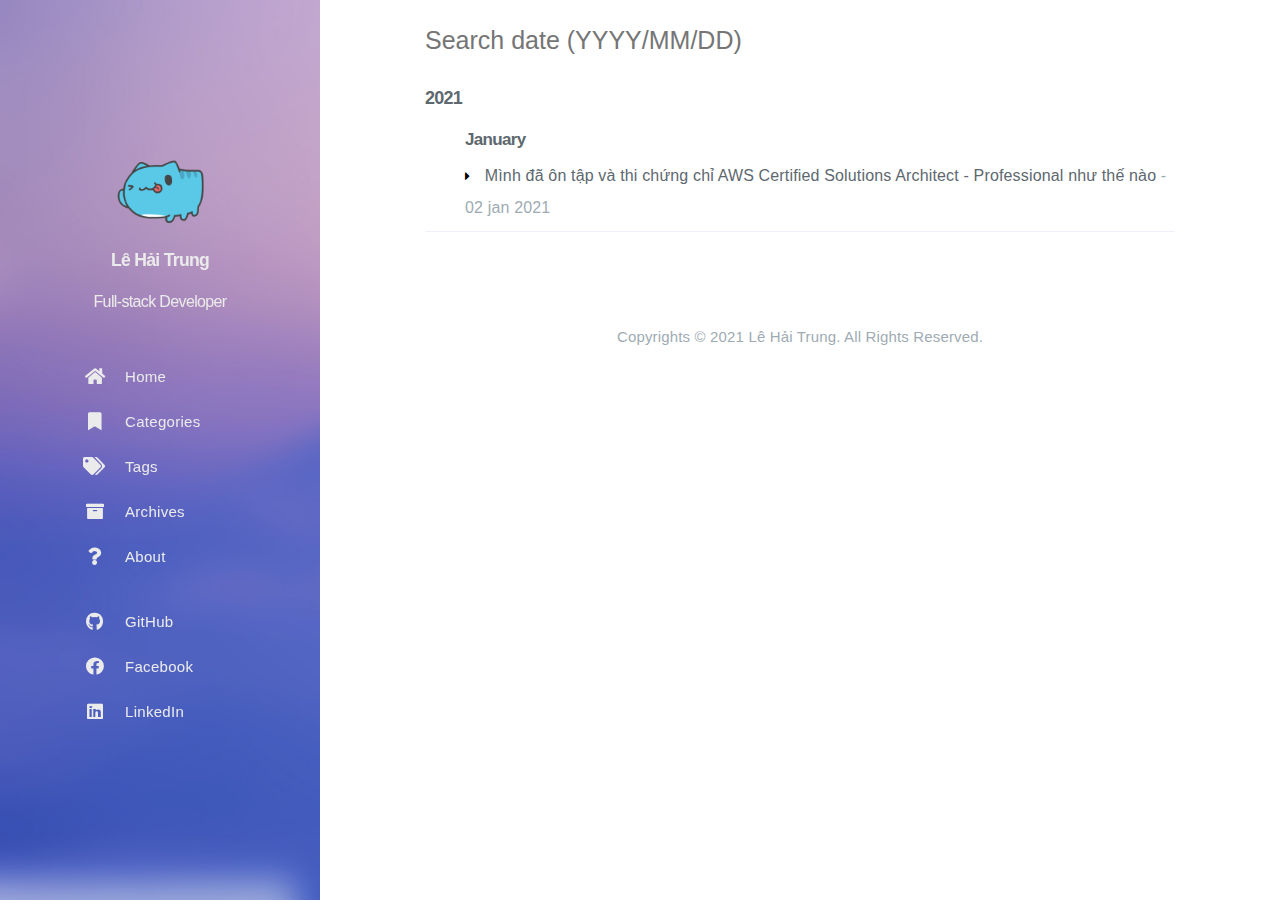
==== commit ce550a36: "Site updated: 2021-01-03 12:17:34" ====
--- a/all-archives/index.html
+++ b/all-archives/index.html
@@ -37,7 +37,7 @@
     
     <!--STYLES-->
     
-<link rel="stylesheet" href="/assets/css/style-dc9acgdsgyatenrwzxbt1h0nyjqgwv4kat1s0ldaofpm3nfhlh0cawwk9eoa.min.css">
+<link rel="stylesheet" href="/assets/css/style-vg8potcvuknggbc09havotmx8dbcrwilpyhrghzxz05b2icj8vbxmo5sh62l.min.css">
 
     <!--STYLES END-->
     
@@ -332,7 +332,7 @@
 <div id="cover" style="background-image:url('/assets/images/cover-v1.2.0.jpg');"></div>
         <!--SCRIPTS-->
 
-<script src="/assets/js/script-g6bg3q87yfpzoln0ob33ix3opmwwki7nojckgfgiwnefrd4exj0eoz6oarni.min.js"></script>
+<script src="/assets/js/script-yubox9lz1mp3ko1h4k4zufvx9szq8mrxw22hvvxjyncvqzxwe8cinldonksw.min.js"></script>
 
 <!--SCRIPTS END-->
 
--- a/assets/css/style-vg8potcvuknggbc09havotmx8dbcrwilpyhrghzxz05b2icj8vbxmo5sh62l.min.css
+++ b/assets/css/style-vg8potcvuknggbc09havotmx8dbcrwilpyhrghzxz05b2icj8vbxmo5sh62l.min.css
@@ -0,0 +1,4 @@
+@charset "UTF-8";/*!
+ * Font Awesome Free 5.15.1 by @fontawesome - https://fontawesome.com
+ * License - https://fontawesome.com/license/free (Icons: CC BY 4.0, Fonts: SIL OFL 1.1, Code: MIT License)
+ */.fa,.fab,.fad,.fal,.far,.fas{-moz-osx-font-smoothing:grayscale;-webkit-font-smoothing:antialiased;display:inline-block;font-style:normal;font-variant:normal;text-rendering:auto;line-height:1}.fa-lg{font-size:1.33333em;line-height:.75em;vertical-align:-.0667em}.fa-xs{font-size:.75em}.fa-sm{font-size:.875em}.fa-1x{font-size:1em}.fa-2x{font-size:2em}.fa-3x{font-size:3em}.fa-4x{font-size:4em}.fa-5x{font-size:5em}.fa-6x{font-size:6em}.fa-7x{font-size:7em}.fa-8x{font-size:8em}.fa-9x{font-size:9em}.fa-10x{font-size:10em}.fa-fw{text-align:center;width:1.25em}.fa-ul{list-style-type:none;margin-left:2.5em;padding-left:0}.fa-ul>li{position:relative}.fa-li{left:-2em;position:absolute;text-align:center;width:2em;line-height:inherit}.fa-border{border:solid .08em #eee;border-radius:.1em;padding:.2em .25em .15em}.fa-pull-left{float:left}.fa-pull-right{float:right}.fa.fa-pull-left,.fab.fa-pull-left,.fal.fa-pull-left,.far.fa-pull-left,.fas.fa-pull-left{margin-right:.3em}.fa.fa-pull-right,.fab.fa-pull-right,.fal.fa-pull-right,.far.fa-pull-right,.fas.fa-pull-right{margin-left:.3em}.fa-spin{-webkit-animation:fa-spin 2s infinite linear;animation:fa-spin 2s infinite linear}.fa-pulse{-webkit-animation:fa-spin 1s infinite steps(8);animation:fa-spin 1s infinite steps(8)}@-webkit-keyframes fa-spin{0%{-webkit-transform:rotate(0);transform:rotate(0)}100%{-webkit-transform:rotate(360deg);transform:rotate(360deg)}}@keyframes fa-spin{0%{-webkit-transform:rotate(0);transform:rotate(0)}100%{-webkit-transform:rotate(360deg);transform:rotate(360deg)}}.fa-rotate-90{-webkit-transform:rotate(90deg);transform:rotate(90deg)}.fa-rotate-180{-webkit-transform:rotate(180deg);transform:rotate(180deg)}.fa-rotate-270{-webkit-transform:rotate(270deg);transform:rotate(270deg)}.fa-flip-horizontal{-webkit-transform:scale(-1,1);transform:scale(-1,1)}.fa-flip-vertical{-webkit-transform:scale(1,-1);transform:scale(1,-1)}.fa-flip-both,.fa-flip-horizontal.fa-flip-vertical{-webkit-transform:scale(-1,-1);transform:scale(-1,-1)}:root .fa-flip-both,:root .fa-flip-horizontal,:root .fa-flip-vertical,:root .fa-rotate-180,:root .fa-rotate-270,:root .fa-rotate-90{-webkit-filter:none;filter:none}.fa-stack{display:inline-block;height:2em;line-height:2em;position:relative;vertical-align:middle;width:2.5em}.fa-stack-1x,.fa-stack-2x{left:0;position:absolute;text-align:center;width:100%}.fa-stack-1x{line-height:inherit}.fa-stack-2x{font-size:2em}.fa-inverse{color:#fff}.fa-500px:before{content:"\f26e"}.fa-accessible-icon:before{content:"\f368"}.fa-accusoft:before{content:"\f369"}.fa-acquisitions-incorporated:before{content:"\f6af"}.fa-ad:before{content:"\f641"}.fa-address-book:before{content:"\f2b9"}.fa-address-card:before{content:"\f2bb"}.fa-adjust:before{content:"\f042"}.fa-adn:before{content:"\f170"}.fa-adversal:before{content:"\f36a"}.fa-affiliatetheme:before{content:"\f36b"}.fa-air-freshener:before{content:"\f5d0"}.fa-airbnb:before{content:"\f834"}.fa-algolia:before{content:"\f36c"}.fa-align-center:before{content:"\f037"}.fa-align-justify:before{content:"\f039"}.fa-align-left:before{content:"\f036"}.fa-align-right:before{content:"\f038"}.fa-alipay:before{content:"\f642"}.fa-allergies:before{content:"\f461"}.fa-amazon:before{content:"\f270"}.fa-amazon-pay:before{content:"\f42c"}.fa-ambulance:before{content:"\f0f9"}.fa-american-sign-language-interpreting:before{content:"\f2a3"}.fa-amilia:before{content:"\f36d"}.fa-anchor:before{content:"\f13d"}.fa-android:before{content:"\f17b"}.fa-angellist:before{content:"\f209"}.fa-angle-double-down:before{content:"\f103"}.fa-angle-double-left:before{content:"\f100"}.fa-angle-double-right:before{content:"\f101"}.fa-angle-double-up:before{content:"\f102"}.fa-angle-down:before{content:"\f107"}.fa-angle-left:before{content:"\f104"}.fa-angle-right:before{content:"\f105"}.fa-angle-up:before{content:"\f106"}.fa-angry:before{content:"\f556"}.fa-angrycreative:before{content:"\f36e"}.fa-angular:before{content:"\f420"}.fa-ankh:before{content:"\f644"}.fa-app-store:before{content:"\f36f"}.fa-app-store-ios:before{content:"\f370"}.fa-apper:before{content:"\f371"}.fa-apple:before{content:"\f179"}.fa-apple-alt:before{content:"\f5d1"}.fa-apple-pay:before{content:"\f415"}.fa-archive:before{content:"\f187"}.fa-archway:before{content:"\f557"}.fa-arrow-alt-circle-down:before{content:"\f358"}.fa-arrow-alt-circle-left:before{content:"\f359"}.fa-arrow-alt-circle-right:before{content:"\f35a"}.fa-arrow-alt-circle-up:before{content:"\f35b"}.fa-arrow-circle-down:before{content:"\f0ab"}.fa-arrow-circle-left:before{content:"\f0a8"}.fa-arrow-circle-right:before{content:"\f0a9"}.fa-arrow-circle-up:before{content:"\f0aa"}.fa-arrow-down:before{content:"\f063"}.fa-arrow-left:before{content:"\f060"}.fa-arrow-right:before{content:"\f061"}.fa-arrow-up:before{content:"\f062"}.fa-arrows-alt:before{content:"\f0b2"}.fa-arrows-alt-h:before{content:"\f337"}.fa-arrows-alt-v:before{content:"\f338"}.fa-artstation:before{content:"\f77a"}.fa-assistive-listening-systems:before{content:"\f2a2"}.fa-asterisk:before{content:"\f069"}.fa-asymmetrik:before{content:"\f372"}.fa-at:before{content:"\f1fa"}.fa-atlas:before{content:"\f558"}.fa-atlassian:before{content:"\f77b"}.fa-atom:before{content:"\f5d2"}.fa-audible:before{content:"\f373"}.fa-audio-description:before{content:"\f29e"}.fa-autoprefixer:before{content:"\f41c"}.fa-avianex:before{content:"\f374"}.fa-aviato:before{content:"\f421"}.fa-award:before{content:"\f559"}.fa-aws:before{content:"\f375"}.fa-baby:before{content:"\f77c"}.fa-baby-carriage:before{content:"\f77d"}.fa-backspace:before{content:"\f55a"}.fa-backward:before{content:"\f04a"}.fa-bacon:before{content:"\f7e5"}.fa-bacteria:before{content:"\e059"}.fa-bacterium:before{content:"\e05a"}.fa-bahai:before{content:"\f666"}.fa-balance-scale:before{content:"\f24e"}.fa-balance-scale-left:before{content:"\f515"}.fa-balance-scale-right:before{content:"\f516"}.fa-ban:before{content:"\f05e"}.fa-band-aid:before{content:"\f462"}.fa-bandcamp:before{content:"\f2d5"}.fa-barcode:before{content:"\f02a"}.fa-bars:before{content:"\f0c9"}.fa-baseball-ball:before{content:"\f433"}.fa-basketball-ball:before{content:"\f434"}.fa-bath:before{content:"\f2cd"}.fa-battery-empty:before{content:"\f244"}.fa-battery-full:before{content:"\f240"}.fa-battery-half:before{content:"\f242"}.fa-battery-quarter:before{content:"\f243"}.fa-battery-three-quarters:before{content:"\f241"}.fa-battle-net:before{content:"\f835"}.fa-bed:before{content:"\f236"}.fa-beer:before{content:"\f0fc"}.fa-behance:before{content:"\f1b4"}.fa-behance-square:before{content:"\f1b5"}.fa-bell:before{content:"\f0f3"}.fa-bell-slash:before{content:"\f1f6"}.fa-bezier-curve:before{content:"\f55b"}.fa-bible:before{content:"\f647"}.fa-bicycle:before{content:"\f206"}.fa-biking:before{content:"\f84a"}.fa-bimobject:before{content:"\f378"}.fa-binoculars:before{content:"\f1e5"}.fa-biohazard:before{content:"\f780"}.fa-birthday-cake:before{content:"\f1fd"}.fa-bitbucket:before{content:"\f171"}.fa-bitcoin:before{content:"\f379"}.fa-bity:before{content:"\f37a"}.fa-black-tie:before{content:"\f27e"}.fa-blackberry:before{content:"\f37b"}.fa-blender:before{content:"\f517"}.fa-blender-phone:before{content:"\f6b6"}.fa-blind:before{content:"\f29d"}.fa-blog:before{content:"\f781"}.fa-blogger:before{content:"\f37c"}.fa-blogger-b:before{content:"\f37d"}.fa-bluetooth:before{content:"\f293"}.fa-bluetooth-b:before{content:"\f294"}.fa-bold:before{content:"\f032"}.fa-bolt:before{content:"\f0e7"}.fa-bomb:before{content:"\f1e2"}.fa-bone:before{content:"\f5d7"}.fa-bong:before{content:"\f55c"}.fa-book:before{content:"\f02d"}.fa-book-dead:before{content:"\f6b7"}.fa-book-medical:before{content:"\f7e6"}.fa-book-open:before{content:"\f518"}.fa-book-reader:before{content:"\f5da"}.fa-bookmark:before{content:"\f02e"}.fa-bootstrap:before{content:"\f836"}.fa-border-all:before{content:"\f84c"}.fa-border-none:before{content:"\f850"}.fa-border-style:before{content:"\f853"}.fa-bowling-ball:before{content:"\f436"}.fa-box:before{content:"\f466"}.fa-box-open:before{content:"\f49e"}.fa-box-tissue:before{content:"\e05b"}.fa-boxes:before{content:"\f468"}.fa-braille:before{content:"\f2a1"}.fa-brain:before{content:"\f5dc"}.fa-bread-slice:before{content:"\f7ec"}.fa-briefcase:before{content:"\f0b1"}.fa-briefcase-medical:before{content:"\f469"}.fa-broadcast-tower:before{content:"\f519"}.fa-broom:before{content:"\f51a"}.fa-brush:before{content:"\f55d"}.fa-btc:before{content:"\f15a"}.fa-buffer:before{content:"\f837"}.fa-bug:before{content:"\f188"}.fa-building:before{content:"\f1ad"}.fa-bullhorn:before{content:"\f0a1"}.fa-bullseye:before{content:"\f140"}.fa-burn:before{content:"\f46a"}.fa-buromobelexperte:before{content:"\f37f"}.fa-bus:before{content:"\f207"}.fa-bus-alt:before{content:"\f55e"}.fa-business-time:before{content:"\f64a"}.fa-buy-n-large:before{content:"\f8a6"}.fa-buysellads:before{content:"\f20d"}.fa-calculator:before{content:"\f1ec"}.fa-calendar:before{content:"\f133"}.fa-calendar-alt:before{content:"\f073"}.fa-calendar-check:before{content:"\f274"}.fa-calendar-day:before{content:"\f783"}.fa-calendar-minus:before{content:"\f272"}.fa-calendar-plus:before{content:"\f271"}.fa-calendar-times:before{content:"\f273"}.fa-calendar-week:before{content:"\f784"}.fa-camera:before{content:"\f030"}.fa-camera-retro:before{content:"\f083"}.fa-campground:before{content:"\f6bb"}.fa-canadian-maple-leaf:before{content:"\f785"}.fa-candy-cane:before{content:"\f786"}.fa-cannabis:before{content:"\f55f"}.fa-capsules:before{content:"\f46b"}.fa-car:before{content:"\f1b9"}.fa-car-alt:before{content:"\f5de"}.fa-car-battery:before{content:"\f5df"}.fa-car-crash:before{content:"\f5e1"}.fa-car-side:before{content:"\f5e4"}.fa-caravan:before{content:"\f8ff"}.fa-caret-down:before{content:"\f0d7"}.fa-caret-left:before{content:"\f0d9"}.fa-caret-right:before{content:"\f0da"}.fa-caret-square-down:before{content:"\f150"}.fa-caret-square-left:before{content:"\f191"}.fa-caret-square-right:before{content:"\f152"}.fa-caret-square-up:before{content:"\f151"}.fa-caret-up:before{content:"\f0d8"}.fa-carrot:before{content:"\f787"}.fa-cart-arrow-down:before{content:"\f218"}.fa-cart-plus:before{content:"\f217"}.fa-cash-register:before{content:"\f788"}.fa-cat:before{content:"\f6be"}.fa-cc-amazon-pay:before{content:"\f42d"}.fa-cc-amex:before{content:"\f1f3"}.fa-cc-apple-pay:before{content:"\f416"}.fa-cc-diners-club:before{content:"\f24c"}.fa-cc-discover:before{content:"\f1f2"}.fa-cc-jcb:before{content:"\f24b"}.fa-cc-mastercard:before{content:"\f1f1"}.fa-cc-paypal:before{content:"\f1f4"}.fa-cc-stripe:before{content:"\f1f5"}.fa-cc-visa:before{content:"\f1f0"}.fa-centercode:before{content:"\f380"}.fa-centos:before{content:"\f789"}.fa-certificate:before{content:"\f0a3"}.fa-chair:before{content:"\f6c0"}.fa-chalkboard:before{content:"\f51b"}.fa-chalkboard-teacher:before{content:"\f51c"}.fa-charging-station:before{content:"\f5e7"}.fa-chart-area:before{content:"\f1fe"}.fa-chart-bar:before{content:"\f080"}.fa-chart-line:before{content:"\f201"}.fa-chart-pie:before{content:"\f200"}.fa-check:before{content:"\f00c"}.fa-check-circle:before{content:"\f058"}.fa-check-double:before{content:"\f560"}.fa-check-square:before{content:"\f14a"}.fa-cheese:before{content:"\f7ef"}.fa-chess:before{content:"\f439"}.fa-chess-bishop:before{content:"\f43a"}.fa-chess-board:before{content:"\f43c"}.fa-chess-king:before{content:"\f43f"}.fa-chess-knight:before{content:"\f441"}.fa-chess-pawn:before{content:"\f443"}.fa-chess-queen:before{content:"\f445"}.fa-chess-rook:before{content:"\f447"}.fa-chevron-circle-down:before{content:"\f13a"}.fa-chevron-circle-left:before{content:"\f137"}.fa-chevron-circle-right:before{content:"\f138"}.fa-chevron-circle-up:before{content:"\f139"}.fa-chevron-down:before{content:"\f078"}.fa-chevron-left:before{content:"\f053"}.fa-chevron-right:before{content:"\f054"}.fa-chevron-up:before{content:"\f077"}.fa-child:before{content:"\f1ae"}.fa-chrome:before{content:"\f268"}.fa-chromecast:before{content:"\f838"}.fa-church:before{content:"\f51d"}.fa-circle:before{content:"\f111"}.fa-circle-notch:before{content:"\f1ce"}.fa-city:before{content:"\f64f"}.fa-clinic-medical:before{content:"\f7f2"}.fa-clipboard:before{content:"\f328"}.fa-clipboard-check:before{content:"\f46c"}.fa-clipboard-list:before{content:"\f46d"}.fa-clock:before{content:"\f017"}.fa-clone:before{content:"\f24d"}.fa-closed-captioning:before{content:"\f20a"}.fa-cloud:before{content:"\f0c2"}.fa-cloud-download-alt:before{content:"\f381"}.fa-cloud-meatball:before{content:"\f73b"}.fa-cloud-moon:before{content:"\f6c3"}.fa-cloud-moon-rain:before{content:"\f73c"}.fa-cloud-rain:before{content:"\f73d"}.fa-cloud-showers-heavy:before{content:"\f740"}.fa-cloud-sun:before{content:"\f6c4"}.fa-cloud-sun-rain:before{content:"\f743"}.fa-cloud-upload-alt:before{content:"\f382"}.fa-cloudflare:before{content:"\e07d"}.fa-cloudscale:before{content:"\f383"}.fa-cloudsmith:before{content:"\f384"}.fa-cloudversify:before{content:"\f385"}.fa-cocktail:before{content:"\f561"}.fa-code:before{content:"\f121"}.fa-code-branch:before{content:"\f126"}.fa-codepen:before{content:"\f1cb"}.fa-codiepie:before{content:"\f284"}.fa-coffee:before{content:"\f0f4"}.fa-cog:before{content:"\f013"}.fa-cogs:before{content:"\f085"}.fa-coins:before{content:"\f51e"}.fa-columns:before{content:"\f0db"}.fa-comment:before{content:"\f075"}.fa-comment-alt:before{content:"\f27a"}.fa-comment-dollar:before{content:"\f651"}.fa-comment-dots:before{content:"\f4ad"}.fa-comment-medical:before{content:"\f7f5"}.fa-comment-slash:before{content:"\f4b3"}.fa-comments:before{content:"\f086"}.fa-comments-dollar:before{content:"\f653"}.fa-compact-disc:before{content:"\f51f"}.fa-compass:before{content:"\f14e"}.fa-compress:before{content:"\f066"}.fa-compress-alt:before{content:"\f422"}.fa-compress-arrows-alt:before{content:"\f78c"}.fa-concierge-bell:before{content:"\f562"}.fa-confluence:before{content:"\f78d"}.fa-connectdevelop:before{content:"\f20e"}.fa-contao:before{content:"\f26d"}.fa-cookie:before{content:"\f563"}.fa-cookie-bite:before{content:"\f564"}.fa-copy:before{content:"\f0c5"}.fa-copyright:before{content:"\f1f9"}.fa-cotton-bureau:before{content:"\f89e"}.fa-couch:before{content:"\f4b8"}.fa-cpanel:before{content:"\f388"}.fa-creative-commons:before{content:"\f25e"}.fa-creative-commons-by:before{content:"\f4e7"}.fa-creative-commons-nc:before{content:"\f4e8"}.fa-creative-commons-nc-eu:before{content:"\f4e9"}.fa-creative-commons-nc-jp:before{content:"\f4ea"}.fa-creative-commons-nd:before{content:"\f4eb"}.fa-creative-commons-pd:before{content:"\f4ec"}.fa-creative-commons-pd-alt:before{content:"\f4ed"}.fa-creative-commons-remix:before{content:"\f4ee"}.fa-creative-commons-sa:before{content:"\f4ef"}.fa-creative-commons-sampling:before{content:"\f4f0"}.fa-creative-commons-sampling-plus:before{content:"\f4f1"}.fa-creative-commons-share:before{content:"\f4f2"}.fa-creative-commons-zero:before{content:"\f4f3"}.fa-credit-card:before{content:"\f09d"}.fa-critical-role:before{content:"\f6c9"}.fa-crop:before{content:"\f125"}.fa-crop-alt:before{content:"\f565"}.fa-cross:before{content:"\f654"}.fa-crosshairs:before{content:"\f05b"}.fa-crow:before{content:"\f520"}.fa-crown:before{content:"\f521"}.fa-crutch:before{content:"\f7f7"}.fa-css3:before{content:"\f13c"}.fa-css3-alt:before{content:"\f38b"}.fa-cube:before{content:"\f1b2"}.fa-cubes:before{content:"\f1b3"}.fa-cut:before{content:"\f0c4"}.fa-cuttlefish:before{content:"\f38c"}.fa-d-and-d:before{content:"\f38d"}.fa-d-and-d-beyond:before{content:"\f6ca"}.fa-dailymotion:before{content:"\e052"}.fa-dashcube:before{content:"\f210"}.fa-database:before{content:"\f1c0"}.fa-deaf:before{content:"\f2a4"}.fa-deezer:before{content:"\e077"}.fa-delicious:before{content:"\f1a5"}.fa-democrat:before{content:"\f747"}.fa-deploydog:before{content:"\f38e"}.fa-deskpro:before{content:"\f38f"}.fa-desktop:before{content:"\f108"}.fa-dev:before{content:"\f6cc"}.fa-deviantart:before{content:"\f1bd"}.fa-dharmachakra:before{content:"\f655"}.fa-dhl:before{content:"\f790"}.fa-diagnoses:before{content:"\f470"}.fa-diaspora:before{content:"\f791"}.fa-dice:before{content:"\f522"}.fa-dice-d20:before{content:"\f6cf"}.fa-dice-d6:before{content:"\f6d1"}.fa-dice-five:before{content:"\f523"}.fa-dice-four:before{content:"\f524"}.fa-dice-one:before{content:"\f525"}.fa-dice-six:before{content:"\f526"}.fa-dice-three:before{content:"\f527"}.fa-dice-two:before{content:"\f528"}.fa-digg:before{content:"\f1a6"}.fa-digital-ocean:before{content:"\f391"}.fa-digital-tachograph:before{content:"\f566"}.fa-directions:before{content:"\f5eb"}.fa-discord:before{content:"\f392"}.fa-discourse:before{content:"\f393"}.fa-disease:before{content:"\f7fa"}.fa-divide:before{content:"\f529"}.fa-dizzy:before{content:"\f567"}.fa-dna:before{content:"\f471"}.fa-dochub:before{content:"\f394"}.fa-docker:before{content:"\f395"}.fa-dog:before{content:"\f6d3"}.fa-dollar-sign:before{content:"\f155"}.fa-dolly:before{content:"\f472"}.fa-dolly-flatbed:before{content:"\f474"}.fa-donate:before{content:"\f4b9"}.fa-door-closed:before{content:"\f52a"}.fa-door-open:before{content:"\f52b"}.fa-dot-circle:before{content:"\f192"}.fa-dove:before{content:"\f4ba"}.fa-download:before{content:"\f019"}.fa-draft2digital:before{content:"\f396"}.fa-drafting-compass:before{content:"\f568"}.fa-dragon:before{content:"\f6d5"}.fa-draw-polygon:before{content:"\f5ee"}.fa-dribbble:before{content:"\f17d"}.fa-dribbble-square:before{content:"\f397"}.fa-dropbox:before{content:"\f16b"}.fa-drum:before{content:"\f569"}.fa-drum-steelpan:before{content:"\f56a"}.fa-drumstick-bite:before{content:"\f6d7"}.fa-drupal:before{content:"\f1a9"}.fa-dumbbell:before{content:"\f44b"}.fa-dumpster:before{content:"\f793"}.fa-dumpster-fire:before{content:"\f794"}.fa-dungeon:before{content:"\f6d9"}.fa-dyalog:before{content:"\f399"}.fa-earlybirds:before{content:"\f39a"}.fa-ebay:before{content:"\f4f4"}.fa-edge:before{content:"\f282"}.fa-edge-legacy:before{content:"\e078"}.fa-edit:before{content:"\f044"}.fa-egg:before{content:"\f7fb"}.fa-eject:before{content:"\f052"}.fa-elementor:before{content:"\f430"}.fa-ellipsis-h:before{content:"\f141"}.fa-ellipsis-v:before{content:"\f142"}.fa-ello:before{content:"\f5f1"}.fa-ember:before{content:"\f423"}.fa-empire:before{content:"\f1d1"}.fa-envelope:before{content:"\f0e0"}.fa-envelope-open:before{content:"\f2b6"}.fa-envelope-open-text:before{content:"\f658"}.fa-envelope-square:before{content:"\f199"}.fa-envira:before{content:"\f299"}.fa-equals:before{content:"\f52c"}.fa-eraser:before{content:"\f12d"}.fa-erlang:before{content:"\f39d"}.fa-ethereum:before{content:"\f42e"}.fa-ethernet:before{content:"\f796"}.fa-etsy:before{content:"\f2d7"}.fa-euro-sign:before{content:"\f153"}.fa-evernote:before{content:"\f839"}.fa-exchange-alt:before{content:"\f362"}.fa-exclamation:before{content:"\f12a"}.fa-exclamation-circle:before{content:"\f06a"}.fa-exclamation-triangle:before{content:"\f071"}.fa-expand:before{content:"\f065"}.fa-expand-alt:before{content:"\f424"}.fa-expand-arrows-alt:before{content:"\f31e"}.fa-expeditedssl:before{content:"\f23e"}.fa-external-link-alt:before{content:"\f35d"}.fa-external-link-square-alt:before{content:"\f360"}.fa-eye:before{content:"\f06e"}.fa-eye-dropper:before{content:"\f1fb"}.fa-eye-slash:before{content:"\f070"}.fa-facebook:before{content:"\f09a"}.fa-facebook-f:before{content:"\f39e"}.fa-facebook-messenger:before{content:"\f39f"}.fa-facebook-square:before{content:"\f082"}.fa-fan:before{content:"\f863"}.fa-fantasy-flight-games:before{content:"\f6dc"}.fa-fast-backward:before{content:"\f049"}.fa-fast-forward:before{content:"\f050"}.fa-faucet:before{content:"\e005"}.fa-fax:before{content:"\f1ac"}.fa-feather:before{content:"\f52d"}.fa-feather-alt:before{content:"\f56b"}.fa-fedex:before{content:"\f797"}.fa-fedora:before{content:"\f798"}.fa-female:before{content:"\f182"}.fa-fighter-jet:before{content:"\f0fb"}.fa-figma:before{content:"\f799"}.fa-file:before{content:"\f15b"}.fa-file-alt:before{content:"\f15c"}.fa-file-archive:before{content:"\f1c6"}.fa-file-audio:before{content:"\f1c7"}.fa-file-code:before{content:"\f1c9"}.fa-file-contract:before{content:"\f56c"}.fa-file-csv:before{content:"\f6dd"}.fa-file-download:before{content:"\f56d"}.fa-file-excel:before{content:"\f1c3"}.fa-file-export:before{content:"\f56e"}.fa-file-image:before{content:"\f1c5"}.fa-file-import:before{content:"\f56f"}.fa-file-invoice:before{content:"\f570"}.fa-file-invoice-dollar:before{content:"\f571"}.fa-file-medical:before{content:"\f477"}.fa-file-medical-alt:before{content:"\f478"}.fa-file-pdf:before{content:"\f1c1"}.fa-file-powerpoint:before{content:"\f1c4"}.fa-file-prescription:before{content:"\f572"}.fa-file-signature:before{content:"\f573"}.fa-file-upload:before{content:"\f574"}.fa-file-video:before{content:"\f1c8"}.fa-file-word:before{content:"\f1c2"}.fa-fill:before{content:"\f575"}.fa-fill-drip:before{content:"\f576"}.fa-film:before{content:"\f008"}.fa-filter:before{content:"\f0b0"}.fa-fingerprint:before{content:"\f577"}.fa-fire:before{content:"\f06d"}.fa-fire-alt:before{content:"\f7e4"}.fa-fire-extinguisher:before{content:"\f134"}.fa-firefox:before{content:"\f269"}.fa-firefox-browser:before{content:"\e007"}.fa-first-aid:before{content:"\f479"}.fa-first-order:before{content:"\f2b0"}.fa-first-order-alt:before{content:"\f50a"}.fa-firstdraft:before{content:"\f3a1"}.fa-fish:before{content:"\f578"}.fa-fist-raised:before{content:"\f6de"}.fa-flag:before{content:"\f024"}.fa-flag-checkered:before{content:"\f11e"}.fa-flag-usa:before{content:"\f74d"}.fa-flask:before{content:"\f0c3"}.fa-flickr:before{content:"\f16e"}.fa-flipboard:before{content:"\f44d"}.fa-flushed:before{content:"\f579"}.fa-fly:before{content:"\f417"}.fa-folder:before{content:"\f07b"}.fa-folder-minus:before{content:"\f65d"}.fa-folder-open:before{content:"\f07c"}.fa-folder-plus:before{content:"\f65e"}.fa-font:before{content:"\f031"}.fa-font-awesome:before{content:"\f2b4"}.fa-font-awesome-alt:before{content:"\f35c"}.fa-font-awesome-flag:before{content:"\f425"}.fa-font-awesome-logo-full:before{content:"\f4e6"}.fa-fonticons:before{content:"\f280"}.fa-fonticons-fi:before{content:"\f3a2"}.fa-football-ball:before{content:"\f44e"}.fa-fort-awesome:before{content:"\f286"}.fa-fort-awesome-alt:before{content:"\f3a3"}.fa-forumbee:before{content:"\f211"}.fa-forward:before{content:"\f04e"}.fa-foursquare:before{content:"\f180"}.fa-free-code-camp:before{content:"\f2c5"}.fa-freebsd:before{content:"\f3a4"}.fa-frog:before{content:"\f52e"}.fa-frown:before{content:"\f119"}.fa-frown-open:before{content:"\f57a"}.fa-fulcrum:before{content:"\f50b"}.fa-funnel-dollar:before{content:"\f662"}.fa-futbol:before{content:"\f1e3"}.fa-galactic-republic:before{content:"\f50c"}.fa-galactic-senate:before{content:"\f50d"}.fa-gamepad:before{content:"\f11b"}.fa-gas-pump:before{content:"\f52f"}.fa-gavel:before{content:"\f0e3"}.fa-gem:before{content:"\f3a5"}.fa-genderless:before{content:"\f22d"}.fa-get-pocket:before{content:"\f265"}.fa-gg:before{content:"\f260"}.fa-gg-circle:before{content:"\f261"}.fa-ghost:before{content:"\f6e2"}.fa-gift:before{content:"\f06b"}.fa-gifts:before{content:"\f79c"}.fa-git:before{content:"\f1d3"}.fa-git-alt:before{content:"\f841"}.fa-git-square:before{content:"\f1d2"}.fa-github:before{content:"\f09b"}.fa-github-alt:before{content:"\f113"}.fa-github-square:before{content:"\f092"}.fa-gitkraken:before{content:"\f3a6"}.fa-gitlab:before{content:"\f296"}.fa-gitter:before{content:"\f426"}.fa-glass-cheers:before{content:"\f79f"}.fa-glass-martini:before{content:"\f000"}.fa-glass-martini-alt:before{content:"\f57b"}.fa-glass-whiskey:before{content:"\f7a0"}.fa-glasses:before{content:"\f530"}.fa-glide:before{content:"\f2a5"}.fa-glide-g:before{content:"\f2a6"}.fa-globe:before{content:"\f0ac"}.fa-globe-africa:before{content:"\f57c"}.fa-globe-americas:before{content:"\f57d"}.fa-globe-asia:before{content:"\f57e"}.fa-globe-europe:before{content:"\f7a2"}.fa-gofore:before{content:"\f3a7"}.fa-golf-ball:before{content:"\f450"}.fa-goodreads:before{content:"\f3a8"}.fa-goodreads-g:before{content:"\f3a9"}.fa-google:before{content:"\f1a0"}.fa-google-drive:before{content:"\f3aa"}.fa-google-pay:before{content:"\e079"}.fa-google-play:before{content:"\f3ab"}.fa-google-plus:before{content:"\f2b3"}.fa-google-plus-g:before{content:"\f0d5"}.fa-google-plus-square:before{content:"\f0d4"}.fa-google-wallet:before{content:"\f1ee"}.fa-gopuram:before{content:"\f664"}.fa-graduation-cap:before{content:"\f19d"}.fa-gratipay:before{content:"\f184"}.fa-grav:before{content:"\f2d6"}.fa-greater-than:before{content:"\f531"}.fa-greater-than-equal:before{content:"\f532"}.fa-grimace:before{content:"\f57f"}.fa-grin:before{content:"\f580"}.fa-grin-alt:before{content:"\f581"}.fa-grin-beam:before{content:"\f582"}.fa-grin-beam-sweat:before{content:"\f583"}.fa-grin-hearts:before{content:"\f584"}.fa-grin-squint:before{content:"\f585"}.fa-grin-squint-tears:before{content:"\f586"}.fa-grin-stars:before{content:"\f587"}.fa-grin-tears:before{content:"\f588"}.fa-grin-tongue:before{content:"\f589"}.fa-grin-tongue-squint:before{content:"\f58a"}.fa-grin-tongue-wink:before{content:"\f58b"}.fa-grin-wink:before{content:"\f58c"}.fa-grip-horizontal:before{content:"\f58d"}.fa-grip-lines:before{content:"\f7a4"}.fa-grip-lines-vertical:before{content:"\f7a5"}.fa-grip-vertical:before{content:"\f58e"}.fa-gripfire:before{content:"\f3ac"}.fa-grunt:before{content:"\f3ad"}.fa-guilded:before{content:"\e07e"}.fa-guitar:before{content:"\f7a6"}.fa-gulp:before{content:"\f3ae"}.fa-h-square:before{content:"\f0fd"}.fa-hacker-news:before{content:"\f1d4"}.fa-hacker-news-square:before{content:"\f3af"}.fa-hackerrank:before{content:"\f5f7"}.fa-hamburger:before{content:"\f805"}.fa-hammer:before{content:"\f6e3"}.fa-hamsa:before{content:"\f665"}.fa-hand-holding:before{content:"\f4bd"}.fa-hand-holding-heart:before{content:"\f4be"}.fa-hand-holding-medical:before{content:"\e05c"}.fa-hand-holding-usd:before{content:"\f4c0"}.fa-hand-holding-water:before{content:"\f4c1"}.fa-hand-lizard:before{content:"\f258"}.fa-hand-middle-finger:before{content:"\f806"}.fa-hand-paper:before{content:"\f256"}.fa-hand-peace:before{content:"\f25b"}.fa-hand-point-down:before{content:"\f0a7"}.fa-hand-point-left:before{content:"\f0a5"}.fa-hand-point-right:before{content:"\f0a4"}.fa-hand-point-up:before{content:"\f0a6"}.fa-hand-pointer:before{content:"\f25a"}.fa-hand-rock:before{content:"\f255"}.fa-hand-scissors:before{content:"\f257"}.fa-hand-sparkles:before{content:"\e05d"}.fa-hand-spock:before{content:"\f259"}.fa-hands:before{content:"\f4c2"}.fa-hands-helping:before{content:"\f4c4"}.fa-hands-wash:before{content:"\e05e"}.fa-handshake:before{content:"\f2b5"}.fa-handshake-alt-slash:before{content:"\e05f"}.fa-handshake-slash:before{content:"\e060"}.fa-hanukiah:before{content:"\f6e6"}.fa-hard-hat:before{content:"\f807"}.fa-hashtag:before{content:"\f292"}.fa-hat-cowboy:before{content:"\f8c0"}.fa-hat-cowboy-side:before{content:"\f8c1"}.fa-hat-wizard:before{content:"\f6e8"}.fa-hdd:before{content:"\f0a0"}.fa-head-side-cough:before{content:"\e061"}.fa-head-side-cough-slash:before{content:"\e062"}.fa-head-side-mask:before{content:"\e063"}.fa-head-side-virus:before{content:"\e064"}.fa-heading:before{content:"\f1dc"}.fa-headphones:before{content:"\f025"}.fa-headphones-alt:before{content:"\f58f"}.fa-headset:before{content:"\f590"}.fa-heart:before{content:"\f004"}.fa-heart-broken:before{content:"\f7a9"}.fa-heartbeat:before{content:"\f21e"}.fa-helicopter:before{content:"\f533"}.fa-highlighter:before{content:"\f591"}.fa-hiking:before{content:"\f6ec"}.fa-hippo:before{content:"\f6ed"}.fa-hips:before{content:"\f452"}.fa-hire-a-helper:before{content:"\f3b0"}.fa-history:before{content:"\f1da"}.fa-hive:before{content:"\e07f"}.fa-hockey-puck:before{content:"\f453"}.fa-holly-berry:before{content:"\f7aa"}.fa-home:before{content:"\f015"}.fa-hooli:before{content:"\f427"}.fa-hornbill:before{content:"\f592"}.fa-horse:before{content:"\f6f0"}.fa-horse-head:before{content:"\f7ab"}.fa-hospital:before{content:"\f0f8"}.fa-hospital-alt:before{content:"\f47d"}.fa-hospital-symbol:before{content:"\f47e"}.fa-hospital-user:before{content:"\f80d"}.fa-hot-tub:before{content:"\f593"}.fa-hotdog:before{content:"\f80f"}.fa-hotel:before{content:"\f594"}.fa-hotjar:before{content:"\f3b1"}.fa-hourglass:before{content:"\f254"}.fa-hourglass-end:before{content:"\f253"}.fa-hourglass-half:before{content:"\f252"}.fa-hourglass-start:before{content:"\f251"}.fa-house-damage:before{content:"\f6f1"}.fa-house-user:before{content:"\e065"}.fa-houzz:before{content:"\f27c"}.fa-hryvnia:before{content:"\f6f2"}.fa-html5:before{content:"\f13b"}.fa-hubspot:before{content:"\f3b2"}.fa-i-cursor:before{content:"\f246"}.fa-ice-cream:before{content:"\f810"}.fa-icicles:before{content:"\f7ad"}.fa-icons:before{content:"\f86d"}.fa-id-badge:before{content:"\f2c1"}.fa-id-card:before{content:"\f2c2"}.fa-id-card-alt:before{content:"\f47f"}.fa-ideal:before{content:"\e013"}.fa-igloo:before{content:"\f7ae"}.fa-image:before{content:"\f03e"}.fa-images:before{content:"\f302"}.fa-imdb:before{content:"\f2d8"}.fa-inbox:before{content:"\f01c"}.fa-indent:before{content:"\f03c"}.fa-industry:before{content:"\f275"}.fa-infinity:before{content:"\f534"}.fa-info:before{content:"\f129"}.fa-info-circle:before{content:"\f05a"}.fa-innosoft:before{content:"\e080"}.fa-instagram:before{content:"\f16d"}.fa-instagram-square:before{content:"\e055"}.fa-instalod:before{content:"\e081"}.fa-intercom:before{content:"\f7af"}.fa-internet-explorer:before{content:"\f26b"}.fa-invision:before{content:"\f7b0"}.fa-ioxhost:before{content:"\f208"}.fa-italic:before{content:"\f033"}.fa-itch-io:before{content:"\f83a"}.fa-itunes:before{content:"\f3b4"}.fa-itunes-note:before{content:"\f3b5"}.fa-java:before{content:"\f4e4"}.fa-jedi:before{content:"\f669"}.fa-jedi-order:before{content:"\f50e"}.fa-jenkins:before{content:"\f3b6"}.fa-jira:before{content:"\f7b1"}.fa-joget:before{content:"\f3b7"}.fa-joint:before{content:"\f595"}.fa-joomla:before{content:"\f1aa"}.fa-journal-whills:before{content:"\f66a"}.fa-js:before{content:"\f3b8"}.fa-js-square:before{content:"\f3b9"}.fa-jsfiddle:before{content:"\f1cc"}.fa-kaaba:before{content:"\f66b"}.fa-kaggle:before{content:"\f5fa"}.fa-key:before{content:"\f084"}.fa-keybase:before{content:"\f4f5"}.fa-keyboard:before{content:"\f11c"}.fa-keycdn:before{content:"\f3ba"}.fa-khanda:before{content:"\f66d"}.fa-kickstarter:before{content:"\f3bb"}.fa-kickstarter-k:before{content:"\f3bc"}.fa-kiss:before{content:"\f596"}.fa-kiss-beam:before{content:"\f597"}.fa-kiss-wink-heart:before{content:"\f598"}.fa-kiwi-bird:before{content:"\f535"}.fa-korvue:before{content:"\f42f"}.fa-landmark:before{content:"\f66f"}.fa-language:before{content:"\f1ab"}.fa-laptop:before{content:"\f109"}.fa-laptop-code:before{content:"\f5fc"}.fa-laptop-house:before{content:"\e066"}.fa-laptop-medical:before{content:"\f812"}.fa-laravel:before{content:"\f3bd"}.fa-lastfm:before{content:"\f202"}.fa-lastfm-square:before{content:"\f203"}.fa-laugh:before{content:"\f599"}.fa-laugh-beam:before{content:"\f59a"}.fa-laugh-squint:before{content:"\f59b"}.fa-laugh-wink:before{content:"\f59c"}.fa-layer-group:before{content:"\f5fd"}.fa-leaf:before{content:"\f06c"}.fa-leanpub:before{content:"\f212"}.fa-lemon:before{content:"\f094"}.fa-less:before{content:"\f41d"}.fa-less-than:before{content:"\f536"}.fa-less-than-equal:before{content:"\f537"}.fa-level-down-alt:before{content:"\f3be"}.fa-level-up-alt:before{content:"\f3bf"}.fa-life-ring:before{content:"\f1cd"}.fa-lightbulb:before{content:"\f0eb"}.fa-line:before{content:"\f3c0"}.fa-link:before{content:"\f0c1"}.fa-linkedin:before{content:"\f08c"}.fa-linkedin-in:before{content:"\f0e1"}.fa-linode:before{content:"\f2b8"}.fa-linux:before{content:"\f17c"}.fa-lira-sign:before{content:"\f195"}.fa-list:before{content:"\f03a"}.fa-list-alt:before{content:"\f022"}.fa-list-ol:before{content:"\f0cb"}.fa-list-ul:before{content:"\f0ca"}.fa-location-arrow:before{content:"\f124"}.fa-lock:before{content:"\f023"}.fa-lock-open:before{content:"\f3c1"}.fa-long-arrow-alt-down:before{content:"\f309"}.fa-long-arrow-alt-left:before{content:"\f30a"}.fa-long-arrow-alt-right:before{content:"\f30b"}.fa-long-arrow-alt-up:before{content:"\f30c"}.fa-low-vision:before{content:"\f2a8"}.fa-luggage-cart:before{content:"\f59d"}.fa-lungs:before{content:"\f604"}.fa-lungs-virus:before{content:"\e067"}.fa-lyft:before{content:"\f3c3"}.fa-magento:before{content:"\f3c4"}.fa-magic:before{content:"\f0d0"}.fa-magnet:before{content:"\f076"}.fa-mail-bulk:before{content:"\f674"}.fa-mailchimp:before{content:"\f59e"}.fa-male:before{content:"\f183"}.fa-mandalorian:before{content:"\f50f"}.fa-map:before{content:"\f279"}.fa-map-marked:before{content:"\f59f"}.fa-map-marked-alt:before{content:"\f5a0"}.fa-map-marker:before{content:"\f041"}.fa-map-marker-alt:before{content:"\f3c5"}.fa-map-pin:before{content:"\f276"}.fa-map-signs:before{content:"\f277"}.fa-markdown:before{content:"\f60f"}.fa-marker:before{content:"\f5a1"}.fa-mars:before{content:"\f222"}.fa-mars-double:before{content:"\f227"}.fa-mars-stroke:before{content:"\f229"}.fa-mars-stroke-h:before{content:"\f22b"}.fa-mars-stroke-v:before{content:"\f22a"}.fa-mask:before{content:"\f6fa"}.fa-mastodon:before{content:"\f4f6"}.fa-maxcdn:before{content:"\f136"}.fa-mdb:before{content:"\f8ca"}.fa-medal:before{content:"\f5a2"}.fa-medapps:before{content:"\f3c6"}.fa-medium:before{content:"\f23a"}.fa-medium-m:before{content:"\f3c7"}.fa-medkit:before{content:"\f0fa"}.fa-medrt:before{content:"\f3c8"}.fa-meetup:before{content:"\f2e0"}.fa-megaport:before{content:"\f5a3"}.fa-meh:before{content:"\f11a"}.fa-meh-blank:before{content:"\f5a4"}.fa-meh-rolling-eyes:before{content:"\f5a5"}.fa-memory:before{content:"\f538"}.fa-mendeley:before{content:"\f7b3"}.fa-menorah:before{content:"\f676"}.fa-mercury:before{content:"\f223"}.fa-meteor:before{content:"\f753"}.fa-microblog:before{content:"\e01a"}.fa-microchip:before{content:"\f2db"}.fa-microphone:before{content:"\f130"}.fa-microphone-alt:before{content:"\f3c9"}.fa-microphone-alt-slash:before{content:"\f539"}.fa-microphone-slash:before{content:"\f131"}.fa-microscope:before{content:"\f610"}.fa-microsoft:before{content:"\f3ca"}.fa-minus:before{content:"\f068"}.fa-minus-circle:before{content:"\f056"}.fa-minus-square:before{content:"\f146"}.fa-mitten:before{content:"\f7b5"}.fa-mix:before{content:"\f3cb"}.fa-mixcloud:before{content:"\f289"}.fa-mixer:before{content:"\e056"}.fa-mizuni:before{content:"\f3cc"}.fa-mobile:before{content:"\f10b"}.fa-mobile-alt:before{content:"\f3cd"}.fa-modx:before{content:"\f285"}.fa-monero:before{content:"\f3d0"}.fa-money-bill:before{content:"\f0d6"}.fa-money-bill-alt:before{content:"\f3d1"}.fa-money-bill-wave:before{content:"\f53a"}.fa-money-bill-wave-alt:before{content:"\f53b"}.fa-money-check:before{content:"\f53c"}.fa-money-check-alt:before{content:"\f53d"}.fa-monument:before{content:"\f5a6"}.fa-moon:before{content:"\f186"}.fa-mortar-pestle:before{content:"\f5a7"}.fa-mosque:before{content:"\f678"}.fa-motorcycle:before{content:"\f21c"}.fa-mountain:before{content:"\f6fc"}.fa-mouse:before{content:"\f8cc"}.fa-mouse-pointer:before{content:"\f245"}.fa-mug-hot:before{content:"\f7b6"}.fa-music:before{content:"\f001"}.fa-napster:before{content:"\f3d2"}.fa-neos:before{content:"\f612"}.fa-network-wired:before{content:"\f6ff"}.fa-neuter:before{content:"\f22c"}.fa-newspaper:before{content:"\f1ea"}.fa-nimblr:before{content:"\f5a8"}.fa-node:before{content:"\f419"}.fa-node-js:before{content:"\f3d3"}.fa-not-equal:before{content:"\f53e"}.fa-notes-medical:before{content:"\f481"}.fa-npm:before{content:"\f3d4"}.fa-ns8:before{content:"\f3d5"}.fa-nutritionix:before{content:"\f3d6"}.fa-object-group:before{content:"\f247"}.fa-object-ungroup:before{content:"\f248"}.fa-octopus-deploy:before{content:"\e082"}.fa-odnoklassniki:before{content:"\f263"}.fa-odnoklassniki-square:before{content:"\f264"}.fa-oil-can:before{content:"\f613"}.fa-old-republic:before{content:"\f510"}.fa-om:before{content:"\f679"}.fa-opencart:before{content:"\f23d"}.fa-openid:before{content:"\f19b"}.fa-opera:before{content:"\f26a"}.fa-optin-monster:before{content:"\f23c"}.fa-orcid:before{content:"\f8d2"}.fa-osi:before{content:"\f41a"}.fa-otter:before{content:"\f700"}.fa-outdent:before{content:"\f03b"}.fa-page4:before{content:"\f3d7"}.fa-pagelines:before{content:"\f18c"}.fa-pager:before{content:"\f815"}.fa-paint-brush:before{content:"\f1fc"}.fa-paint-roller:before{content:"\f5aa"}.fa-palette:before{content:"\f53f"}.fa-palfed:before{content:"\f3d8"}.fa-pallet:before{content:"\f482"}.fa-paper-plane:before{content:"\f1d8"}.fa-paperclip:before{content:"\f0c6"}.fa-parachute-box:before{content:"\f4cd"}.fa-paragraph:before{content:"\f1dd"}.fa-parking:before{content:"\f540"}.fa-passport:before{content:"\f5ab"}.fa-pastafarianism:before{content:"\f67b"}.fa-paste:before{content:"\f0ea"}.fa-patreon:before{content:"\f3d9"}.fa-pause:before{content:"\f04c"}.fa-pause-circle:before{content:"\f28b"}.fa-paw:before{content:"\f1b0"}.fa-paypal:before{content:"\f1ed"}.fa-peace:before{content:"\f67c"}.fa-pen:before{content:"\f304"}.fa-pen-alt:before{content:"\f305"}.fa-pen-fancy:before{content:"\f5ac"}.fa-pen-nib:before{content:"\f5ad"}.fa-pen-square:before{content:"\f14b"}.fa-pencil-alt:before{content:"\f303"}.fa-pencil-ruler:before{content:"\f5ae"}.fa-penny-arcade:before{content:"\f704"}.fa-people-arrows:before{content:"\e068"}.fa-people-carry:before{content:"\f4ce"}.fa-pepper-hot:before{content:"\f816"}.fa-perbyte:before{content:"\e083"}.fa-percent:before{content:"\f295"}.fa-percentage:before{content:"\f541"}.fa-periscope:before{content:"\f3da"}.fa-person-booth:before{content:"\f756"}.fa-phabricator:before{content:"\f3db"}.fa-phoenix-framework:before{content:"\f3dc"}.fa-phoenix-squadron:before{content:"\f511"}.fa-phone:before{content:"\f095"}.fa-phone-alt:before{content:"\f879"}.fa-phone-slash:before{content:"\f3dd"}.fa-phone-square:before{content:"\f098"}.fa-phone-square-alt:before{content:"\f87b"}.fa-phone-volume:before{content:"\f2a0"}.fa-photo-video:before{content:"\f87c"}.fa-php:before{content:"\f457"}.fa-pied-piper:before{content:"\f2ae"}.fa-pied-piper-alt:before{content:"\f1a8"}.fa-pied-piper-hat:before{content:"\f4e5"}.fa-pied-piper-pp:before{content:"\f1a7"}.fa-pied-piper-square:before{content:"\e01e"}.fa-piggy-bank:before{content:"\f4d3"}.fa-pills:before{content:"\f484"}.fa-pinterest:before{content:"\f0d2"}.fa-pinterest-p:before{content:"\f231"}.fa-pinterest-square:before{content:"\f0d3"}.fa-pizza-slice:before{content:"\f818"}.fa-place-of-worship:before{content:"\f67f"}.fa-plane:before{content:"\f072"}.fa-plane-arrival:before{content:"\f5af"}.fa-plane-departure:before{content:"\f5b0"}.fa-plane-slash:before{content:"\e069"}.fa-play:before{content:"\f04b"}.fa-play-circle:before{content:"\f144"}.fa-playstation:before{content:"\f3df"}.fa-plug:before{content:"\f1e6"}.fa-plus:before{content:"\f067"}.fa-plus-circle:before{content:"\f055"}.fa-plus-square:before{content:"\f0fe"}.fa-podcast:before{content:"\f2ce"}.fa-poll:before{content:"\f681"}.fa-poll-h:before{content:"\f682"}.fa-poo:before{content:"\f2fe"}.fa-poo-storm:before{content:"\f75a"}.fa-poop:before{content:"\f619"}.fa-portrait:before{content:"\f3e0"}.fa-pound-sign:before{content:"\f154"}.fa-power-off:before{content:"\f011"}.fa-pray:before{content:"\f683"}.fa-praying-hands:before{content:"\f684"}.fa-prescription:before{content:"\f5b1"}.fa-prescription-bottle:before{content:"\f485"}.fa-prescription-bottle-alt:before{content:"\f486"}.fa-print:before{content:"\f02f"}.fa-procedures:before{content:"\f487"}.fa-product-hunt:before{content:"\f288"}.fa-project-diagram:before{content:"\f542"}.fa-pump-medical:before{content:"\e06a"}.fa-pump-soap:before{content:"\e06b"}.fa-pushed:before{content:"\f3e1"}.fa-puzzle-piece:before{content:"\f12e"}.fa-python:before{content:"\f3e2"}.fa-qq:before{content:"\f1d6"}.fa-qrcode:before{content:"\f029"}.fa-question:before{content:"\f128"}.fa-question-circle:before{content:"\f059"}.fa-quidditch:before{content:"\f458"}.fa-quinscape:before{content:"\f459"}.fa-quora:before{content:"\f2c4"}.fa-quote-left:before{content:"\f10d"}.fa-quote-right:before{content:"\f10e"}.fa-quran:before{content:"\f687"}.fa-r-project:before{content:"\f4f7"}.fa-radiation:before{content:"\f7b9"}.fa-radiation-alt:before{content:"\f7ba"}.fa-rainbow:before{content:"\f75b"}.fa-random:before{content:"\f074"}.fa-raspberry-pi:before{content:"\f7bb"}.fa-ravelry:before{content:"\f2d9"}.fa-react:before{content:"\f41b"}.fa-reacteurope:before{content:"\f75d"}.fa-readme:before{content:"\f4d5"}.fa-rebel:before{content:"\f1d0"}.fa-receipt:before{content:"\f543"}.fa-record-vinyl:before{content:"\f8d9"}.fa-recycle:before{content:"\f1b8"}.fa-red-river:before{content:"\f3e3"}.fa-reddit:before{content:"\f1a1"}.fa-reddit-alien:before{content:"\f281"}.fa-reddit-square:before{content:"\f1a2"}.fa-redhat:before{content:"\f7bc"}.fa-redo:before{content:"\f01e"}.fa-redo-alt:before{content:"\f2f9"}.fa-registered:before{content:"\f25d"}.fa-remove-format:before{content:"\f87d"}.fa-renren:before{content:"\f18b"}.fa-reply:before{content:"\f3e5"}.fa-reply-all:before{content:"\f122"}.fa-replyd:before{content:"\f3e6"}.fa-republican:before{content:"\f75e"}.fa-researchgate:before{content:"\f4f8"}.fa-resolving:before{content:"\f3e7"}.fa-restroom:before{content:"\f7bd"}.fa-retweet:before{content:"\f079"}.fa-rev:before{content:"\f5b2"}.fa-ribbon:before{content:"\f4d6"}.fa-ring:before{content:"\f70b"}.fa-road:before{content:"\f018"}.fa-robot:before{content:"\f544"}.fa-rocket:before{content:"\f135"}.fa-rocketchat:before{content:"\f3e8"}.fa-rockrms:before{content:"\f3e9"}.fa-route:before{content:"\f4d7"}.fa-rss:before{content:"\f09e"}.fa-rss-square:before{content:"\f143"}.fa-ruble-sign:before{content:"\f158"}.fa-ruler:before{content:"\f545"}.fa-ruler-combined:before{content:"\f546"}.fa-ruler-horizontal:before{content:"\f547"}.fa-ruler-vertical:before{content:"\f548"}.fa-running:before{content:"\f70c"}.fa-rupee-sign:before{content:"\f156"}.fa-rust:before{content:"\e07a"}.fa-sad-cry:before{content:"\f5b3"}.fa-sad-tear:before{content:"\f5b4"}.fa-safari:before{content:"\f267"}.fa-salesforce:before{content:"\f83b"}.fa-sass:before{content:"\f41e"}.fa-satellite:before{content:"\f7bf"}.fa-satellite-dish:before{content:"\f7c0"}.fa-save:before{content:"\f0c7"}.fa-schlix:before{content:"\f3ea"}.fa-school:before{content:"\f549"}.fa-screwdriver:before{content:"\f54a"}.fa-scribd:before{content:"\f28a"}.fa-scroll:before{content:"\f70e"}.fa-sd-card:before{content:"\f7c2"}.fa-search:before{content:"\f002"}.fa-search-dollar:before{content:"\f688"}.fa-search-location:before{content:"\f689"}.fa-search-minus:before{content:"\f010"}.fa-search-plus:before{content:"\f00e"}.fa-searchengin:before{content:"\f3eb"}.fa-seedling:before{content:"\f4d8"}.fa-sellcast:before{content:"\f2da"}.fa-sellsy:before{content:"\f213"}.fa-server:before{content:"\f233"}.fa-servicestack:before{content:"\f3ec"}.fa-shapes:before{content:"\f61f"}.fa-share:before{content:"\f064"}.fa-share-alt:before{content:"\f1e0"}.fa-share-alt-square:before{content:"\f1e1"}.fa-share-square:before{content:"\f14d"}.fa-shekel-sign:before{content:"\f20b"}.fa-shield-alt:before{content:"\f3ed"}.fa-shield-virus:before{content:"\e06c"}.fa-ship:before{content:"\f21a"}.fa-shipping-fast:before{content:"\f48b"}.fa-shirtsinbulk:before{content:"\f214"}.fa-shoe-prints:before{content:"\f54b"}.fa-shopify:before{content:"\e057"}.fa-shopping-bag:before{content:"\f290"}.fa-shopping-basket:before{content:"\f291"}.fa-shopping-cart:before{content:"\f07a"}.fa-shopware:before{content:"\f5b5"}.fa-shower:before{content:"\f2cc"}.fa-shuttle-van:before{content:"\f5b6"}.fa-sign:before{content:"\f4d9"}.fa-sign-in-alt:before{content:"\f2f6"}.fa-sign-language:before{content:"\f2a7"}.fa-sign-out-alt:before{content:"\f2f5"}.fa-signal:before{content:"\f012"}.fa-signature:before{content:"\f5b7"}.fa-sim-card:before{content:"\f7c4"}.fa-simplybuilt:before{content:"\f215"}.fa-sink:before{content:"\e06d"}.fa-sistrix:before{content:"\f3ee"}.fa-sitemap:before{content:"\f0e8"}.fa-sith:before{content:"\f512"}.fa-skating:before{content:"\f7c5"}.fa-sketch:before{content:"\f7c6"}.fa-skiing:before{content:"\f7c9"}.fa-skiing-nordic:before{content:"\f7ca"}.fa-skull:before{content:"\f54c"}.fa-skull-crossbones:before{content:"\f714"}.fa-skyatlas:before{content:"\f216"}.fa-skype:before{content:"\f17e"}.fa-slack:before{content:"\f198"}.fa-slack-hash:before{content:"\f3ef"}.fa-slash:before{content:"\f715"}.fa-sleigh:before{content:"\f7cc"}.fa-sliders-h:before{content:"\f1de"}.fa-slideshare:before{content:"\f1e7"}.fa-smile:before{content:"\f118"}.fa-smile-beam:before{content:"\f5b8"}.fa-smile-wink:before{content:"\f4da"}.fa-smog:before{content:"\f75f"}.fa-smoking:before{content:"\f48d"}.fa-smoking-ban:before{content:"\f54d"}.fa-sms:before{content:"\f7cd"}.fa-snapchat:before{content:"\f2ab"}.fa-snapchat-ghost:before{content:"\f2ac"}.fa-snapchat-square:before{content:"\f2ad"}.fa-snowboarding:before{content:"\f7ce"}.fa-snowflake:before{content:"\f2dc"}.fa-snowman:before{content:"\f7d0"}.fa-snowplow:before{content:"\f7d2"}.fa-soap:before{content:"\e06e"}.fa-socks:before{content:"\f696"}.fa-solar-panel:before{content:"\f5ba"}.fa-sort:before{content:"\f0dc"}.fa-sort-alpha-down:before{content:"\f15d"}.fa-sort-alpha-down-alt:before{content:"\f881"}.fa-sort-alpha-up:before{content:"\f15e"}.fa-sort-alpha-up-alt:before{content:"\f882"}.fa-sort-amount-down:before{content:"\f160"}.fa-sort-amount-down-alt:before{content:"\f884"}.fa-sort-amount-up:before{content:"\f161"}.fa-sort-amount-up-alt:before{content:"\f885"}.fa-sort-down:before{content:"\f0dd"}.fa-sort-numeric-down:before{content:"\f162"}.fa-sort-numeric-down-alt:before{content:"\f886"}.fa-sort-numeric-up:before{content:"\f163"}.fa-sort-numeric-up-alt:before{content:"\f887"}.fa-sort-up:before{content:"\f0de"}.fa-soundcloud:before{content:"\f1be"}.fa-sourcetree:before{content:"\f7d3"}.fa-spa:before{content:"\f5bb"}.fa-space-shuttle:before{content:"\f197"}.fa-speakap:before{content:"\f3f3"}.fa-speaker-deck:before{content:"\f83c"}.fa-spell-check:before{content:"\f891"}.fa-spider:before{content:"\f717"}.fa-spinner:before{content:"\f110"}.fa-splotch:before{content:"\f5bc"}.fa-spotify:before{content:"\f1bc"}.fa-spray-can:before{content:"\f5bd"}.fa-square:before{content:"\f0c8"}.fa-square-full:before{content:"\f45c"}.fa-square-root-alt:before{content:"\f698"}.fa-squarespace:before{content:"\f5be"}.fa-stack-exchange:before{content:"\f18d"}.fa-stack-overflow:before{content:"\f16c"}.fa-stackpath:before{content:"\f842"}.fa-stamp:before{content:"\f5bf"}.fa-star:before{content:"\f005"}.fa-star-and-crescent:before{content:"\f699"}.fa-star-half:before{content:"\f089"}.fa-star-half-alt:before{content:"\f5c0"}.fa-star-of-david:before{content:"\f69a"}.fa-star-of-life:before{content:"\f621"}.fa-staylinked:before{content:"\f3f5"}.fa-steam:before{content:"\f1b6"}.fa-steam-square:before{content:"\f1b7"}.fa-steam-symbol:before{content:"\f3f6"}.fa-step-backward:before{content:"\f048"}.fa-step-forward:before{content:"\f051"}.fa-stethoscope:before{content:"\f0f1"}.fa-sticker-mule:before{content:"\f3f7"}.fa-sticky-note:before{content:"\f249"}.fa-stop:before{content:"\f04d"}.fa-stop-circle:before{content:"\f28d"}.fa-stopwatch:before{content:"\f2f2"}.fa-stopwatch-20:before{content:"\e06f"}.fa-store:before{content:"\f54e"}.fa-store-alt:before{content:"\f54f"}.fa-store-alt-slash:before{content:"\e070"}.fa-store-slash:before{content:"\e071"}.fa-strava:before{content:"\f428"}.fa-stream:before{content:"\f550"}.fa-street-view:before{content:"\f21d"}.fa-strikethrough:before{content:"\f0cc"}.fa-stripe:before{content:"\f429"}.fa-stripe-s:before{content:"\f42a"}.fa-stroopwafel:before{content:"\f551"}.fa-studiovinari:before{content:"\f3f8"}.fa-stumbleupon:before{content:"\f1a4"}.fa-stumbleupon-circle:before{content:"\f1a3"}.fa-subscript:before{content:"\f12c"}.fa-subway:before{content:"\f239"}.fa-suitcase:before{content:"\f0f2"}.fa-suitcase-rolling:before{content:"\f5c1"}.fa-sun:before{content:"\f185"}.fa-superpowers:before{content:"\f2dd"}.fa-superscript:before{content:"\f12b"}.fa-supple:before{content:"\f3f9"}.fa-surprise:before{content:"\f5c2"}.fa-suse:before{content:"\f7d6"}.fa-swatchbook:before{content:"\f5c3"}.fa-swift:before{content:"\f8e1"}.fa-swimmer:before{content:"\f5c4"}.fa-swimming-pool:before{content:"\f5c5"}.fa-symfony:before{content:"\f83d"}.fa-synagogue:before{content:"\f69b"}.fa-sync:before{content:"\f021"}.fa-sync-alt:before{content:"\f2f1"}.fa-syringe:before{content:"\f48e"}.fa-table:before{content:"\f0ce"}.fa-table-tennis:before{content:"\f45d"}.fa-tablet:before{content:"\f10a"}.fa-tablet-alt:before{content:"\f3fa"}.fa-tablets:before{content:"\f490"}.fa-tachometer-alt:before{content:"\f3fd"}.fa-tag:before{content:"\f02b"}.fa-tags:before{content:"\f02c"}.fa-tape:before{content:"\f4db"}.fa-tasks:before{content:"\f0ae"}.fa-taxi:before{content:"\f1ba"}.fa-teamspeak:before{content:"\f4f9"}.fa-teeth:before{content:"\f62e"}.fa-teeth-open:before{content:"\f62f"}.fa-telegram:before{content:"\f2c6"}.fa-telegram-plane:before{content:"\f3fe"}.fa-temperature-high:before{content:"\f769"}.fa-temperature-low:before{content:"\f76b"}.fa-tencent-weibo:before{content:"\f1d5"}.fa-tenge:before{content:"\f7d7"}.fa-terminal:before{content:"\f120"}.fa-text-height:before{content:"\f034"}.fa-text-width:before{content:"\f035"}.fa-th:before{content:"\f00a"}.fa-th-large:before{content:"\f009"}.fa-th-list:before{content:"\f00b"}.fa-the-red-yeti:before{content:"\f69d"}.fa-theater-masks:before{content:"\f630"}.fa-themeco:before{content:"\f5c6"}.fa-themeisle:before{content:"\f2b2"}.fa-thermometer:before{content:"\f491"}.fa-thermometer-empty:before{content:"\f2cb"}.fa-thermometer-full:before{content:"\f2c7"}.fa-thermometer-half:before{content:"\f2c9"}.fa-thermometer-quarter:before{content:"\f2ca"}.fa-thermometer-three-quarters:before{content:"\f2c8"}.fa-think-peaks:before{content:"\f731"}.fa-thumbs-down:before{content:"\f165"}.fa-thumbs-up:before{content:"\f164"}.fa-thumbtack:before{content:"\f08d"}.fa-ticket-alt:before{content:"\f3ff"}.fa-tiktok:before{content:"\e07b"}.fa-times:before{content:"\f00d"}.fa-times-circle:before{content:"\f057"}.fa-tint:before{content:"\f043"}.fa-tint-slash:before{content:"\f5c7"}.fa-tired:before{content:"\f5c8"}.fa-toggle-off:before{content:"\f204"}.fa-toggle-on:before{content:"\f205"}.fa-toilet:before{content:"\f7d8"}.fa-toilet-paper:before{content:"\f71e"}.fa-toilet-paper-slash:before{content:"\e072"}.fa-toolbox:before{content:"\f552"}.fa-tools:before{content:"\f7d9"}.fa-tooth:before{content:"\f5c9"}.fa-torah:before{content:"\f6a0"}.fa-torii-gate:before{content:"\f6a1"}.fa-tractor:before{content:"\f722"}.fa-trade-federation:before{content:"\f513"}.fa-trademark:before{content:"\f25c"}.fa-traffic-light:before{content:"\f637"}.fa-trailer:before{content:"\e041"}.fa-train:before{content:"\f238"}.fa-tram:before{content:"\f7da"}.fa-transgender:before{content:"\f224"}.fa-transgender-alt:before{content:"\f225"}.fa-trash:before{content:"\f1f8"}.fa-trash-alt:before{content:"\f2ed"}.fa-trash-restore:before{content:"\f829"}.fa-trash-restore-alt:before{content:"\f82a"}.fa-tree:before{content:"\f1bb"}.fa-trello:before{content:"\f181"}.fa-tripadvisor:before{content:"\f262"}.fa-trophy:before{content:"\f091"}.fa-truck:before{content:"\f0d1"}.fa-truck-loading:before{content:"\f4de"}.fa-truck-monster:before{content:"\f63b"}.fa-truck-moving:before{content:"\f4df"}.fa-truck-pickup:before{content:"\f63c"}.fa-tshirt:before{content:"\f553"}.fa-tty:before{content:"\f1e4"}.fa-tumblr:before{content:"\f173"}.fa-tumblr-square:before{content:"\f174"}.fa-tv:before{content:"\f26c"}.fa-twitch:before{content:"\f1e8"}.fa-twitter:before{content:"\f099"}.fa-twitter-square:before{content:"\f081"}.fa-typo3:before{content:"\f42b"}.fa-uber:before{content:"\f402"}.fa-ubuntu:before{content:"\f7df"}.fa-uikit:before{content:"\f403"}.fa-umbraco:before{content:"\f8e8"}.fa-umbrella:before{content:"\f0e9"}.fa-umbrella-beach:before{content:"\f5ca"}.fa-uncharted:before{content:"\e084"}.fa-underline:before{content:"\f0cd"}.fa-undo:before{content:"\f0e2"}.fa-undo-alt:before{content:"\f2ea"}.fa-uniregistry:before{content:"\f404"}.fa-unity:before{content:"\e049"}.fa-universal-access:before{content:"\f29a"}.fa-university:before{content:"\f19c"}.fa-unlink:before{content:"\f127"}.fa-unlock:before{content:"\f09c"}.fa-unlock-alt:before{content:"\f13e"}.fa-unsplash:before{content:"\e07c"}.fa-untappd:before{content:"\f405"}.fa-upload:before{content:"\f093"}.fa-ups:before{content:"\f7e0"}.fa-usb:before{content:"\f287"}.fa-user:before{content:"\f007"}.fa-user-alt:before{content:"\f406"}.fa-user-alt-slash:before{content:"\f4fa"}.fa-user-astronaut:before{content:"\f4fb"}.fa-user-check:before{content:"\f4fc"}.fa-user-circle:before{content:"\f2bd"}.fa-user-clock:before{content:"\f4fd"}.fa-user-cog:before{content:"\f4fe"}.fa-user-edit:before{content:"\f4ff"}.fa-user-friends:before{content:"\f500"}.fa-user-graduate:before{content:"\f501"}.fa-user-injured:before{content:"\f728"}.fa-user-lock:before{content:"\f502"}.fa-user-md:before{content:"\f0f0"}.fa-user-minus:before{content:"\f503"}.fa-user-ninja:before{content:"\f504"}.fa-user-nurse:before{content:"\f82f"}.fa-user-plus:before{content:"\f234"}.fa-user-secret:before{content:"\f21b"}.fa-user-shield:before{content:"\f505"}.fa-user-slash:before{content:"\f506"}.fa-user-tag:before{content:"\f507"}.fa-user-tie:before{content:"\f508"}.fa-user-times:before{content:"\f235"}.fa-users:before{content:"\f0c0"}.fa-users-cog:before{content:"\f509"}.fa-users-slash:before{content:"\e073"}.fa-usps:before{content:"\f7e1"}.fa-ussunnah:before{content:"\f407"}.fa-utensil-spoon:before{content:"\f2e5"}.fa-utensils:before{content:"\f2e7"}.fa-vaadin:before{content:"\f408"}.fa-vector-square:before{content:"\f5cb"}.fa-venus:before{content:"\f221"}.fa-venus-double:before{content:"\f226"}.fa-venus-mars:before{content:"\f228"}.fa-vest:before{content:"\e085"}.fa-vest-patches:before{content:"\e086"}.fa-viacoin:before{content:"\f237"}.fa-viadeo:before{content:"\f2a9"}.fa-viadeo-square:before{content:"\f2aa"}.fa-vial:before{content:"\f492"}.fa-vials:before{content:"\f493"}.fa-viber:before{content:"\f409"}.fa-video:before{content:"\f03d"}.fa-video-slash:before{content:"\f4e2"}.fa-vihara:before{content:"\f6a7"}.fa-vimeo:before{content:"\f40a"}.fa-vimeo-square:before{content:"\f194"}.fa-vimeo-v:before{content:"\f27d"}.fa-vine:before{content:"\f1ca"}.fa-virus:before{content:"\e074"}.fa-virus-slash:before{content:"\e075"}.fa-viruses:before{content:"\e076"}.fa-vk:before{content:"\f189"}.fa-vnv:before{content:"\f40b"}.fa-voicemail:before{content:"\f897"}.fa-volleyball-ball:before{content:"\f45f"}.fa-volume-down:before{content:"\f027"}.fa-volume-mute:before{content:"\f6a9"}.fa-volume-off:before{content:"\f026"}.fa-volume-up:before{content:"\f028"}.fa-vote-yea:before{content:"\f772"}.fa-vr-cardboard:before{content:"\f729"}.fa-vuejs:before{content:"\f41f"}.fa-walking:before{content:"\f554"}.fa-wallet:before{content:"\f555"}.fa-warehouse:before{content:"\f494"}.fa-watchman-monitoring:before{content:"\e087"}.fa-water:before{content:"\f773"}.fa-wave-square:before{content:"\f83e"}.fa-waze:before{content:"\f83f"}.fa-weebly:before{content:"\f5cc"}.fa-weibo:before{content:"\f18a"}.fa-weight:before{content:"\f496"}.fa-weight-hanging:before{content:"\f5cd"}.fa-weixin:before{content:"\f1d7"}.fa-whatsapp:before{content:"\f232"}.fa-whatsapp-square:before{content:"\f40c"}.fa-wheelchair:before{content:"\f193"}.fa-whmcs:before{content:"\f40d"}.fa-wifi:before{content:"\f1eb"}.fa-wikipedia-w:before{content:"\f266"}.fa-wind:before{content:"\f72e"}.fa-window-close:before{content:"\f410"}.fa-window-maximize:before{content:"\f2d0"}.fa-window-minimize:before{content:"\f2d1"}.fa-window-restore:before{content:"\f2d2"}.fa-windows:before{content:"\f17a"}.fa-wine-bottle:before{content:"\f72f"}.fa-wine-glass:before{content:"\f4e3"}.fa-wine-glass-alt:before{content:"\f5ce"}.fa-wix:before{content:"\f5cf"}.fa-wizards-of-the-coast:before{content:"\f730"}.fa-wodu:before{content:"\e088"}.fa-wolf-pack-battalion:before{content:"\f514"}.fa-won-sign:before{content:"\f159"}.fa-wordpress:before{content:"\f19a"}.fa-wordpress-simple:before{content:"\f411"}.fa-wpbeginner:before{content:"\f297"}.fa-wpexplorer:before{content:"\f2de"}.fa-wpforms:before{content:"\f298"}.fa-wpressr:before{content:"\f3e4"}.fa-wrench:before{content:"\f0ad"}.fa-x-ray:before{content:"\f497"}.fa-xbox:before{content:"\f412"}.fa-xing:before{content:"\f168"}.fa-xing-square:before{content:"\f169"}.fa-y-combinator:before{content:"\f23b"}.fa-yahoo:before{content:"\f19e"}.fa-yammer:before{content:"\f840"}.fa-yandex:before{content:"\f413"}.fa-yandex-international:before{content:"\f414"}.fa-yarn:before{content:"\f7e3"}.fa-yelp:before{content:"\f1e9"}.fa-yen-sign:before{content:"\f157"}.fa-yin-yang:before{content:"\f6ad"}.fa-yoast:before{content:"\f2b1"}.fa-youtube:before{content:"\f167"}.fa-youtube-square:before{content:"\f431"}.fa-zhihu:before{content:"\f63f"}.sr-only{border:0;clip:rect(0,0,0,0);height:1px;margin:-1px;overflow:hidden;padding:0;position:absolute;width:1px}.sr-only-focusable:active,.sr-only-focusable:focus{clip:auto;height:auto;margin:0;overflow:visible;position:static;width:auto}@font-face{font-family:'Font Awesome 5 Brands';font-style:normal;font-weight:400;font-display:block;src:url(../fonts/fa-brands-400.eot);src:url(../fonts/fa-brands-400.eot?#iefix) format("embedded-opentype"),url(../fonts/fa-brands-400.woff2) format("woff2"),url(../fonts/fa-brands-400.woff) format("woff"),url(../fonts/fa-brands-400.ttf) format("truetype"),url(../fonts/fa-brands-400.svg#fontawesome) format("svg")}.fab{font-family:'Font Awesome 5 Brands';font-weight:400}@font-face{font-family:'Font Awesome 5 Free';font-style:normal;font-weight:400;font-display:block;src:url(../fonts/fa-regular-400.eot);src:url(../fonts/fa-regular-400.eot?#iefix) format("embedded-opentype"),url(../fonts/fa-regular-400.woff2) format("woff2"),url(../fonts/fa-regular-400.woff) format("woff"),url(../fonts/fa-regular-400.ttf) format("truetype"),url(../fonts/fa-regular-400.svg#fontawesome) format("svg")}.far{font-family:'Font Awesome 5 Free';font-weight:400}@font-face{font-family:'Font Awesome 5 Free';font-style:normal;font-weight:900;font-display:block;src:url(../fonts/fa-solid-900.eot);src:url(../fonts/fa-solid-900.eot?#iefix) format("embedded-opentype"),url(../fonts/fa-solid-900.woff2) format("woff2"),url(../fonts/fa-solid-900.woff) format("woff"),url(../fonts/fa-solid-900.ttf) format("truetype"),url(../fonts/fa-solid-900.svg#fontawesome) format("svg")}.fa,.fas{font-family:'Font Awesome 5 Free';font-weight:900}@font-face{font-family:octicons-link;src:url([data-uri]) format('woff')}.markdown-body{-ms-text-size-adjust:100%;-webkit-text-size-adjust:100%;line-height:1.5;color:#24292e;font-family:-apple-system,BlinkMacSystemFont,"Segoe UI",Helvetica,Arial,sans-serif,"Apple Color Emoji","Segoe UI Emoji","Segoe UI Symbol";font-size:16px;line-height:1.5;word-wrap:break-word}.markdown-body .pl-c{color:#6a737d}.markdown-body .pl-c1,.markdown-body .pl-s .pl-v{color:#005cc5}.markdown-body .pl-e,.markdown-body .pl-en{color:#6f42c1}.markdown-body .pl-s .pl-s1,.markdown-body .pl-smi{color:#24292e}.markdown-body .pl-ent{color:#22863a}.markdown-body .pl-k{color:#d73a49}.markdown-body .pl-pds,.markdown-body .pl-s,.markdown-body .pl-s .pl-pse .pl-s1,.markdown-body .pl-sr,.markdown-body .pl-sr .pl-cce,.markdown-body .pl-sr .pl-sra,.markdown-body .pl-sr .pl-sre{color:#032f62}.markdown-body .pl-smw,.markdown-body .pl-v{color:#e36209}.markdown-body .pl-bu{color:#b31d28}.markdown-body .pl-ii{color:#fafbfc;background-color:#b31d28}.markdown-body .pl-c2{color:#fafbfc;background-color:#d73a49}.markdown-body .pl-c2::before{content:"^M"}.markdown-body .pl-sr .pl-cce{font-weight:700;color:#22863a}.markdown-body .pl-ml{color:#735c0f}.markdown-body .pl-mh,.markdown-body .pl-mh .pl-en,.markdown-body .pl-ms{font-weight:700;color:#005cc5}.markdown-body .pl-mi{font-style:italic;color:#24292e}.markdown-body .pl-mb{font-weight:700;color:#24292e}.markdown-body .pl-md{color:#b31d28;background-color:#ffeef0}.markdown-body .pl-mi1{color:#22863a;background-color:#f0fff4}.markdown-body .pl-mc{color:#e36209;background-color:#ffebda}.markdown-body .pl-mi2{color:#f6f8fa;background-color:#005cc5}.markdown-body .pl-mdr{font-weight:700;color:#6f42c1}.markdown-body .pl-ba{color:#586069}.markdown-body .pl-sg{color:#959da5}.markdown-body .pl-corl{text-decoration:underline;color:#032f62}.markdown-body .octicon{display:inline-block;vertical-align:text-top;fill:currentColor}.markdown-body a{background-color:transparent;-webkit-text-decoration-skip:objects}.markdown-body a:active,.markdown-body a:hover{outline-width:0}.markdown-body strong{font-weight:inherit}.markdown-body strong{font-weight:bolder}.markdown-body h1{font-size:2em;margin:.67em 0}.markdown-body img{border-style:none}.markdown-body svg:not(:root){overflow:hidden}.markdown-body code,.markdown-body kbd,.markdown-body pre{font-family:monospace,monospace;font-size:1em}.markdown-body hr{-webkit-box-sizing:content-box;box-sizing:content-box;height:0;overflow:visible}.markdown-body input{font:inherit;margin:0}.markdown-body input{overflow:visible}.markdown-body [type=checkbox]{-webkit-box-sizing:border-box;box-sizing:border-box;padding:0}.markdown-body *{-webkit-box-sizing:border-box;box-sizing:border-box}.markdown-body input{font-family:inherit;font-size:inherit;line-height:inherit}.markdown-body a{color:#0366d6;text-decoration:none}.markdown-body a:hover{text-decoration:underline}.markdown-body strong{font-weight:600}.markdown-body hr{height:0;margin:15px 0;overflow:hidden;background:0 0;border:0;border-bottom:1px solid #dfe2e5}.markdown-body hr::before{display:table;content:""}.markdown-body hr::after{display:table;clear:both;content:""}.markdown-body table{border-spacing:0;border-collapse:collapse}.markdown-body td,.markdown-body th{padding:0}.markdown-body h1,.markdown-body h2,.markdown-body h3,.markdown-body h4,.markdown-body h5,.markdown-body h6{margin-top:0;margin-bottom:0}.markdown-body h1{font-size:32px;font-weight:600}.markdown-body h2{font-size:24px;font-weight:600}.markdown-body h3{font-size:20px;font-weight:600}.markdown-body h4{font-size:16px;font-weight:600}.markdown-body h5{font-size:14px;font-weight:600}.markdown-body h6{font-size:12px;font-weight:600}.markdown-body p{margin-top:0;margin-bottom:10px}.markdown-body blockquote{margin:0}.markdown-body ol,.markdown-body ul{padding-left:0;margin-top:0;margin-bottom:0}.markdown-body ol ol,.markdown-body ul ol{list-style-type:lower-roman}.markdown-body ol ol ol,.markdown-body ol ul ol,.markdown-body ul ol ol,.markdown-body ul ul ol{list-style-type:lower-alpha}.markdown-body dd{margin-left:0}.markdown-body code{font-family:SFMono-Regular,Consolas,"Liberation Mono",Menlo,Courier,monospace;font-size:12px}.markdown-body pre{margin-top:0;margin-bottom:0;font:12px SFMono-Regular,Consolas,"Liberation Mono",Menlo,Courier,monospace}.markdown-body .octicon{vertical-align:text-bottom}.markdown-body .pl-0{padding-left:0!important}.markdown-body .pl-1{padding-left:4px!important}.markdown-body .pl-2{padding-left:8px!important}.markdown-body .pl-3{padding-left:16px!important}.markdown-body .pl-4{padding-left:24px!important}.markdown-body .pl-5{padding-left:32px!important}.markdown-body .pl-6{padding-left:40px!important}.markdown-body::before{display:table;content:""}.markdown-body::after{display:table;clear:both;content:""}.markdown-body>:first-child{margin-top:0!important}.markdown-body>:last-child{margin-bottom:0!important}.markdown-body a:not([href]){color:inherit;text-decoration:none}.markdown-body .anchor{float:left;padding-right:4px;margin-left:-20px;line-height:1}.markdown-body .anchor:focus{outline:0}.markdown-body blockquote,.markdown-body dl,.markdown-body ol,.markdown-body p,.markdown-body pre,.markdown-body table,.markdown-body ul{margin-top:0;margin-bottom:16px}.markdown-body hr{height:.25em;padding:0;margin:24px 0;background-color:#e1e4e8;border:0}.markdown-body blockquote{padding:0 1em;color:#6a737d;border-left:.25em solid #dfe2e5}.markdown-body blockquote>:first-child{margin-top:0}.markdown-body blockquote>:last-child{margin-bottom:0}.markdown-body kbd{display:inline-block;padding:3px 5px;font-size:11px;line-height:10px;color:#444d56;vertical-align:middle;background-color:#fafbfc;border:solid 1px #c6cbd1;border-bottom-color:#959da5;border-radius:3px;-webkit-box-shadow:inset 0 -1px 0 #959da5;box-shadow:inset 0 -1px 0 #959da5}.markdown-body h1,.markdown-body h2,.markdown-body h3,.markdown-body h4,.markdown-body h5,.markdown-body h6{margin-top:24px;margin-bottom:16px;font-weight:600;line-height:1.25}.markdown-body h1 .octicon-link,.markdown-body h2 .octicon-link,.markdown-body h3 .octicon-link,.markdown-body h4 .octicon-link,.markdown-body h5 .octicon-link,.markdown-body h6 .octicon-link{color:#1b1f23;vertical-align:middle;visibility:hidden}.markdown-body h1:hover .anchor,.markdown-body h2:hover .anchor,.markdown-body h3:hover .anchor,.markdown-body h4:hover .anchor,.markdown-body h5:hover .anchor,.markdown-body h6:hover .anchor{text-decoration:none}.markdown-body h1:hover .anchor .octicon-link,.markdown-body h2:hover .anchor .octicon-link,.markdown-body h3:hover .anchor .octicon-link,.markdown-body h4:hover .anchor .octicon-link,.markdown-body h5:hover .anchor .octicon-link,.markdown-body h6:hover .anchor .octicon-link{visibility:visible}.markdown-body h1{padding-bottom:.3em;font-size:2em;border-bottom:1px solid #eaecef}.markdown-body h2{padding-bottom:.3em;font-size:1.5em;border-bottom:1px solid #eaecef}.markdown-body h3{font-size:1.25em}.markdown-body h4{font-size:1em}.markdown-body h5{font-size:.875em}.markdown-body h6{font-size:.85em;color:#6a737d}.markdown-body ol,.markdown-body ul{padding-left:2em}.markdown-body ol ol,.markdown-body ol ul,.markdown-body ul ol,.markdown-body ul ul{margin-top:0;margin-bottom:0}.markdown-body li>p{margin-top:16px}.markdown-body li+li{margin-top:.25em}.markdown-body dl{padding:0}.markdown-body dl dt{padding:0;margin-top:16px;font-size:1em;font-style:italic;font-weight:600}.markdown-body dl dd{padding:0 16px;margin-bottom:16px}.markdown-body table{display:block;width:100%;overflow:auto}.markdown-body table th{font-weight:600}.markdown-body table td,.markdown-body table th{padding:6px 13px;border:1px solid #dfe2e5}.markdown-body table tr{background-color:#fff;border-top:1px solid #c6cbd1}.markdown-body table tr:nth-child(2n){background-color:#f6f8fa}.markdown-body img{max-width:100%;-webkit-box-sizing:content-box;box-sizing:content-box;background-color:#fff}.markdown-body code{padding:0;padding-top:.2em;padding-bottom:.2em;margin:0;font-size:85%;background-color:rgba(27,31,35,.05);border-radius:3px}.markdown-body code::after,.markdown-body code::before{letter-spacing:-.2em;content:"\A0"}.markdown-body pre{word-wrap:normal}.markdown-body pre>code{padding:0;margin:0;font-size:100%;word-break:normal;white-space:pre;background:0 0;border:0}.markdown-body .highlight{margin-bottom:16px}.markdown-body .highlight pre{margin-bottom:0;word-break:normal}.markdown-body .highlight pre,.markdown-body pre{padding:16px;overflow:auto;font-size:85%;line-height:1.45;background-color:#f6f8fa;border-radius:3px}.markdown-body pre code{display:inline;max-width:auto;padding:0;margin:0;overflow:visible;line-height:inherit;word-wrap:normal;background-color:transparent;border:0}.markdown-body pre code::after,.markdown-body pre code::before{content:normal}.markdown-body .full-commit .btn-outline:not(:disabled):hover{color:#005cc5;border-color:#005cc5}.markdown-body kbd{display:inline-block;padding:3px 5px;font:11px SFMono-Regular,Consolas,"Liberation Mono",Menlo,Courier,monospace;line-height:10px;color:#444d56;vertical-align:middle;background-color:#fafbfc;border:solid 1px #d1d5da;border-bottom-color:#c6cbd1;border-radius:3px;-webkit-box-shadow:inset 0 -1px 0 #c6cbd1;box-shadow:inset 0 -1px 0 #c6cbd1}.markdown-body :checked+.radio-label{position:relative;z-index:1;border-color:#0366d6}.markdown-body .task-list-item{list-style-type:none}.markdown-body .task-list-item+.task-list-item{margin-top:3px}.markdown-body .task-list-item input{margin:0 .2em .25em -1.6em;vertical-align:middle}.markdown-body hr{border-bottom-color:#eee}.gt-container{-webkit-box-sizing:border-box;box-sizing:border-box;font-size:16px}.gt-container *{-webkit-box-sizing:border-box;box-sizing:border-box}.gt-container a{color:#6190e8}.gt-container a:hover{color:#81a6ed;border-color:#81a6ed}.gt-container a.is--active{color:#333;cursor:default!important}.gt-container a.is--active:hover{color:#333}.gt-container .hide{display:none!important}.gt-container .gt-svg{display:inline-block;width:1em;height:1em;vertical-align:sub}.gt-container .gt-svg svg{width:100%;height:100%;fill:#6190e8}.gt-container .gt-ico{display:inline-block}.gt-container .gt-ico-text{margin-left:.3125em}.gt-container .gt-ico-github{width:100%;height:100%}.gt-container .gt-ico-github .gt-svg{width:100%;height:100%}.gt-container .gt-ico-github svg{fill:inherit}.gt-container .gt-spinner{position:relative}.gt-container .gt-spinner::before{content:'';-webkit-box-sizing:border-box;box-sizing:border-box;position:absolute;top:3px;width:.75em;height:.75em;margin-top:-.1875em;margin-left:-.375em;border-radius:50%;border:1px solid #fff;border-top-color:#6190e8;-webkit-animation:gt-kf-rotate .6s linear infinite;animation:gt-kf-rotate .6s linear infinite}.gt-container .gt-loader{position:relative;border:1px solid #999;-webkit-animation:ease gt-kf-rotate 1.5s infinite;animation:ease gt-kf-rotate 1.5s infinite;display:inline-block;font-style:normal;width:1.75em;height:1.75em;line-height:1.75em;border-radius:50%}.gt-container .gt-loader:before{content:'';position:absolute;display:block;top:0;left:50%;margin-top:-.1875em;margin-left:-.1875em;width:.375em;height:.375em;background-color:#999;border-radius:50%}.gt-container .gt-avatar{display:inline-block;width:3.125em;height:3.125em}@media (max-width:479px){.gt-container .gt-avatar{width:2em;height:2em}}.gt-container .gt-avatar img{width:100%;height:auto;border-radius:3px}.gt-container .gt-avatar-github{width:3em;height:3em;cursor:pointer}@media (max-width:479px){.gt-container .gt-avatar-github{width:1.875em;height:1.875em}}.gt-container .gt-btn{padding:.75em 1.25em;display:inline-block;line-height:1;text-decoration:none;white-space:nowrap;cursor:pointer;border:1px solid #6190e8;border-radius:5px;background-color:#6190e8;color:#fff;outline:0;font-size:.75em}.gt-container .gt-btn-text{font-weight:400}.gt-container .gt-btn-loading{position:relative;margin-left:.5em;display:inline-block;width:.75em;height:1em;vertical-align:top}.gt-container .gt-btn.is--disable{cursor:not-allowed;opacity:.5}.gt-container .gt-btn-login{margin-right:0}.gt-container .gt-btn-preview{background-color:#fff;color:#6190e8}.gt-container .gt-btn-preview:hover{background-color:#f2f2f2;border-color:#81a6ed}.gt-container .gt-btn-public:hover{background-color:#81a6ed;border-color:#81a6ed}.gt-container .gt-error{text-align:center;margin:.625em;color:#ff3860}.gt-container .gt-initing{padding:1.25em 0;text-align:center}.gt-container .gt-initing-text{margin:.625em auto;font-size:92%}.gt-container .gt-no-init{padding:1.25em 0;text-align:center}.gt-container .gt-link{border-bottom:1px dotted #6190e8}.gt-container .gt-link-counts,.gt-container .gt-link-project{text-decoration:none}.gt-container .gt-meta{margin:1.25em 0;padding:1em 0;position:relative;border-bottom:1px solid #e9e9e9;font-size:1em;position:relative;z-index:10}.gt-container .gt-meta:after,.gt-container .gt-meta:before{content:" ";display:table}.gt-container .gt-meta:after{clear:both}.gt-container .gt-counts{margin:0 .625em 0 0}.gt-container .gt-user{float:right;margin:0;font-size:92%}.gt-container .gt-user-pic{width:16px;height:16px;vertical-align:top;margin-right:.5em}.gt-container .gt-user-inner{display:inline-block;cursor:pointer}.gt-container .gt-user .gt-ico{margin:0 0 0 .3125em}.gt-container .gt-user .gt-ico svg{fill:inherit}.gt-container .gt-user .is--poping .gt-ico svg{fill:#6190e8}.gt-container .gt-version{color:#a1a1a1;margin-left:.375em}.gt-container .gt-copyright{margin:0 .9375em .5em;border-top:1px solid #e9e9e9;padding-top:.5em}.gt-container .gt-popup{position:absolute;right:0;top:2.375em;background:#fff;display:inline-block;border:1px solid #e9e9e9;padding:.625em 0;font-size:.875em;letter-spacing:.5px}.gt-container .gt-popup .gt-action{cursor:pointer;display:block;margin:.5em 0;padding:0 1.125em;position:relative;text-decoration:none}.gt-container .gt-popup .gt-action.is--active:before{content:'';width:.25em;height:.25em;background:#6190e8;position:absolute;left:.5em;top:.4375em}.gt-container .gt-header{position:relative;display:-webkit-box;display:-ms-flexbox;display:flex}.gt-container .gt-header-comment{-webkit-box-flex:1;-ms-flex:1;flex:1;margin-left:1.25em}@media (max-width:479px){.gt-container .gt-header-comment{margin-left:.875em}}.gt-container .gt-header-textarea{padding:.75em;display:block;-webkit-box-sizing:border-box;box-sizing:border-box;width:100%;min-height:5.125em;max-height:15em;border-radius:5px;border:1px solid rgba(0,0,0,.1);font-size:.875em;word-wrap:break-word;resize:vertical;background-color:#f6f6f6;outline:0;-webkit-transition:all .25s ease;transition:all .25s ease}.gt-container .gt-header-textarea:hover{background-color:#fbfbfb}.gt-container .gt-header-preview{padding:.75em;border-radius:5px;border:1px solid rgba(0,0,0,.1);background-color:#f6f6f6}.gt-container .gt-header-controls{position:relative;margin:.75em 0 0}.gt-container .gt-header-controls:after,.gt-container .gt-header-controls:before{content:" ";display:table}.gt-container .gt-header-controls:after{clear:both}@media (max-width:479px){.gt-container .gt-header-controls{margin:0}}.gt-container .gt-header-controls-tip{font-size:.875em;color:#6190e8;text-decoration:none;vertical-align:sub}@media (max-width:479px){.gt-container .gt-header-controls-tip{display:none}}.gt-container .gt-header-controls .gt-btn{float:right;margin-left:1.25em}@media (max-width:479px){.gt-container .gt-header-controls .gt-btn{float:none;width:100%;margin:.75em 0 0}}.gt-container:after{content:'';position:fixed;bottom:100%;left:0;right:0;top:0;opacity:0}.gt-container.gt-input-focused{position:relative}.gt-container.gt-input-focused:after{content:'';position:fixed;bottom:0;left:0;right:0;top:0;background:#000;opacity:.6;-webkit-transition:opacity .3s,bottom 0s;transition:opacity .3s,bottom 0s;z-index:9999}.gt-container.gt-input-focused .gt-header-comment{z-index:10000}.gt-container .gt-comments{padding-top:1.25em}.gt-container .gt-comments-null{text-align:center}.gt-container .gt-comments-controls{margin:1.25em 0;text-align:center}.gt-container .gt-comment{position:relative;padding:.625em 0;display:-webkit-box;display:-ms-flexbox;display:flex}.gt-container .gt-comment-content{-webkit-box-flex:1;-ms-flex:1;flex:1;margin-left:1.25em;padding:.75em 1em;background-color:#f9f9f9;overflow:auto;-webkit-transition:all ease .25s;transition:all ease .25s}.gt-container .gt-comment-content:hover{-webkit-box-shadow:0 .625em 3.75em 0 #f4f4f4;box-shadow:0 .625em 3.75em 0 #f4f4f4}@media (max-width:479px){.gt-container .gt-comment-content{margin-left:.875em;padding:.625em .75em}}.gt-container .gt-comment-header{margin-bottom:.5em;font-size:.875em;position:relative}.gt-container .gt-comment-block-1{float:right;height:1.375em;width:2em}.gt-container .gt-comment-block-2{float:right;height:1.375em;width:4em}.gt-container .gt-comment-username{font-weight:500;color:#6190e8;text-decoration:none}.gt-container .gt-comment-username:hover{text-decoration:underline}.gt-container .gt-comment-text{margin-left:.5em;color:#a1a1a1}.gt-container .gt-comment-date{margin-left:.5em;color:#a1a1a1}.gt-container .gt-comment-edit,.gt-container .gt-comment-like,.gt-container .gt-comment-reply{position:absolute;height:1.375em}.gt-container .gt-comment-edit:hover,.gt-container .gt-comment-like:hover,.gt-container .gt-comment-reply:hover{cursor:pointer}.gt-container .gt-comment-like{top:0;right:2em}.gt-container .gt-comment-edit,.gt-container .gt-comment-reply{top:0;right:0}.gt-container .gt-comment-body{color:#333!important}.gt-container .gt-comment-body .email-hidden-toggle a{display:inline-block;height:12px;padding:0 9px;font-size:12px;font-weight:600;line-height:6px;color:#444d56;text-decoration:none;vertical-align:middle;background:#dfe2e5;border-radius:1px}.gt-container .gt-comment-body .email-hidden-toggle a:hover{background-color:#c6cbd1}.gt-container .gt-comment-body .email-hidden-reply{display:none;white-space:pre-wrap}.gt-container .gt-comment-body .email-hidden-reply .email-signature-reply{padding:0 15px;margin:15px 0;color:#586069;border-left:4px solid #dfe2e5}.gt-container .gt-comment-body .email-hidden-reply.expanded{display:block}.gt-container .gt-comment-admin .gt-comment-content{background-color:#f6f9fe}@-webkit-keyframes gt-kf-rotate{0%{-webkit-transform:rotate(0);transform:rotate(0)}100%{-webkit-transform:rotate(360deg);transform:rotate(360deg)}}@keyframes gt-kf-rotate{0%{-webkit-transform:rotate(0);transform:rotate(0)}100%{-webkit-transform:rotate(360deg);transform:rotate(360deg)}}.gitment-container{font-family:sans-serif;font-size:14px;line-height:1.5;color:#333;word-wrap:break-word}.gitment-container *{box-sizing:border-box}.gitment-container :disabled{cursor:not-allowed}.gitment-container a,.gitment-container a:visited{cursor:pointer;text-decoration:none}.gitment-container a:hover{text-decoration:underline}.gitment-container .gitment-hidden{display:none}.gitment-container .gitment-spinner-icon{fill:#333;-webkit-animation:gitment-spin 1s steps(12) infinite;animation:gitment-spin 1s steps(12) infinite}@-webkit-keyframes gitment-spin{100%{-webkit-transform:rotate(360deg);transform:rotate(360deg)}}@keyframes gitment-spin{100%{-webkit-transform:rotate(360deg);transform:rotate(360deg)}}.gitment-root-container{margin:19px 0}.gitment-header-container{margin:19px 0}.gitment-comment-like-btn,.gitment-header-like-btn{cursor:pointer}.gitment-comment-like-btn{float:right}.gitment-comment-like-btn.liked{color:#f44336}.gitment-header-like-btn svg{vertical-align:middle;height:30px}.gitment-comment-like-btn svg{vertical-align:middle;height:20px}.gitment-comment-like-btn.liked svg,.gitment-header-like-btn.liked svg{fill:#f44336}a.gitment-header-issue-link,a.gitment-header-issue-link:visited{float:right;line-height:30px;color:#666}a.gitment-header-issue-link:hover{color:#666}.gitment-comments-empty,.gitment-comments-error,.gitment-comments-loading{text-align:center;margin:50px 0}.gitment-comments-list{list-style:none;padding-left:0;margin:0 0 38px}.gitment-comment,.gitment-editor-container{position:relative;min-height:60px;padding-left:60px;margin:19px 0}.gitment-comment-avatar,.gitment-editor-avatar{float:left;margin-left:-60px}.gitment-comment-avatar,.gitment-comment-avatar-img,.gitment-editor-avatar svg,.gitment-editor-avatar-img{width:44px;height:44px;border-radius:3px}.gitment-editor-avatar .gitment-github-icon{fill:#fff;background-color:#333}.gitment-comment-main,.gitment-editor-main{position:relative;border:1px solid #cfd8dc;border-radius:0}.gitment-comment-main::after,.gitment-comment-main::before,.gitment-editor-main::after,.gitment-editor-main::before{position:absolute;top:11px;left:-16px;display:block;width:0;height:0;pointer-events:none;content:"";border-color:transparent;border-style:solid solid outset}.gitment-comment-main::before,.gitment-editor-main::before{border-width:8px;border-right-color:#cfd8dc}.gitment-comment-main::after,.gitment-editor-main::after{margin-top:1px;margin-left:2px;border-width:7px;border-right-color:#fff}.gitment-comment-header{margin:12px 15px;color:#666;background-color:#fff;border-radius:3px}.gitment-editor-header{padding:0;margin:0;border-bottom:1px solid #cfd8dc}a.gitment-comment-name,a.gitment-comment-name:visited{font-weight:600;color:#666}.gitment-editor-tabs{margin-bottom:-1px;margin-left:-1px}.gitment-editor-tab{display:inline-block;padding:11px 12px;font-size:14px;line-height:20px;color:#666;text-decoration:none;background-color:transparent;border-width:0 1px;border-style:solid;border-color:transparent;border-radius:0;white-space:nowrap;cursor:pointer;user-select:none;outline:0}.gitment-editor-tab.gitment-selected{color:#333;background-color:#fff;border-color:#cfd8dc}.gitment-editor-login{float:right;margin-top:-30px;margin-right:15px}a.gitment-editor-login-link,a.gitment-editor-login-link:visited,a.gitment-footer-project-link,a.gitment-footer-project-link:visited{color:#2196f3}a.gitment-editor-logout-link,a.gitment-editor-logout-link:visited{color:#666}a.gitment-editor-logout-link:hover{color:#2196f3;text-decoration:none}.gitment-comment-body{position:relative;margin:12px 15px;overflow:hidden;border-radius:3px}.gitment-comment-body-folded{cursor:pointer}.gitment-comment-body-folded::before{display:block!important;content:"";position:absolute;width:100%;left:0;top:0;bottom:50px;pointer-events:none;background:-webkit-linear-gradient(top,rgba(255,255,255,0),rgba(255,255,255,.9));background:linear-gradient(180deg,rgba(255,255,255,0),rgba(255,255,255,.9))}.gitment-comment-body-folded::after{display:block!important;content:"Click to Expand"!important;text-align:center;color:#666;position:absolute;width:100%;height:50px;line-height:50px;left:0;bottom:0;pointer-events:none;background:rgba(255,255,255,.9)}.gitment-editor-body{margin:0}.gitment-comment-body>:first-child,.gitment-editor-preview>:first-child{margin-top:0!important}.gitment-comment-body>:last-child,.gitment-editor-preview>:last-child{margin-bottom:0!important}.gitment-editor-body textarea{display:block;width:100%;min-height:150px;max-height:500px;padding:16px;resize:vertical;max-width:100%;margin:0;font-size:14px;line-height:1.6;background-color:#fff;color:#333;vertical-align:middle;border:none;border-radius:0;outline:0;box-shadow:none;overflow:visible}.gitment-editor-body textarea:focus{background-color:#fff}.gitment-editor-preview{min-height:150px;padding:16px;background-color:transparent;width:100%;font-size:14px;line-height:1.5;word-wrap:break-word}.gitment-editor-footer{padding:0;margin-top:10px}.gitment-editor-footer::after{display:table;clear:both;content:""}a.gitment-editor-footer-tip{display:inline-block;padding-top:10px;font-size:12px;color:#666}a.gitment-editor-footer-tip:hover{color:#2196f3;text-decoration:none}.gitment-comments-pagination{list-style:none;text-align:right;border-radius:0;margin:-19px 0 19px 0}.gitment-comments-page-item{display:inline-block;cursor:pointer;border:1px solid #cfd8dc;margin-left:-1px;padding:.25rem .5rem}.gitment-comments-page-item:hover{background-color:#f5f5f5}.gitment-comments-page-item.gitment-selected{background-color:#f5f5f5}.gitment-comments-init-btn,.gitment-editor-submit{color:#fff;background-color:#00bcd4;position:relative;display:inline-block;padding:7px 13px;font-size:14px;font-weight:600;line-height:20px;white-space:nowrap;vertical-align:middle;cursor:pointer;-webkit-user-select:none;-moz-user-select:none;-ms-user-select:none;user-select:none;background-size:110% 110%;border:none;-webkit-appearance:none;-moz-appearance:none;appearance:none}.gitment-comments-init-btn:hover,.gitment-editor-submit:hover{background-color:#00acc1}.gitment-comments-init-btn:disabled,.gitment-editor-submit:disabled{color:rgba(255,255,255,.75);background-color:#4dd0e1;box-shadow:none}.gitment-editor-submit{float:right}.gitment-footer-container{margin-top:30px;margin-bottom:20px;text-align:right;font-size:12px}.gitment-markdown{-ms-text-size-adjust:100%;-webkit-text-size-adjust:100%;line-height:1.5;color:#333;font-family:-apple-system,BlinkMacSystemFont,"Segoe UI",Helvetica,Arial,sans-serif,"Apple Color Emoji","Segoe UI Emoji","Segoe UI Symbol";font-size:16px;line-height:1.5;word-wrap:break-word}.gitment-markdown .pl-c{color:#969896}.gitment-markdown .pl-c1,.gitment-markdown .pl-s .pl-v{color:#0086b3}.gitment-markdown .pl-e,.gitment-markdown .pl-en{color:#795da3}.gitment-markdown .pl-s .pl-s1,.gitment-markdown .pl-smi{color:#333}.gitment-markdown .pl-ent{color:#63a35c}.gitment-markdown .pl-k{color:#a71d5d}.gitment-markdown .pl-pds,.gitment-markdown .pl-s,.gitment-markdown .pl-s .pl-pse .pl-s1,.gitment-markdown .pl-sr,.gitment-markdown .pl-sr .pl-cce,.gitment-markdown .pl-sr .pl-sra,.gitment-markdown .pl-sr .pl-sre{color:#183691}.gitment-markdown .pl-smw,.gitment-markdown .pl-v{color:#ed6a43}.gitment-markdown .pl-bu{color:#b52a1d}.gitment-markdown .pl-ii{color:#f8f8f8;background-color:#b52a1d}.gitment-markdown .pl-c2{color:#f8f8f8;background-color:#b52a1d}.gitment-markdown .pl-c2::before{content:"^M"}.gitment-markdown .pl-sr .pl-cce{font-weight:700;color:#63a35c}.gitment-markdown .pl-ml{color:#693a17}.gitment-markdown .pl-mh,.gitment-markdown .pl-mh .pl-en,.gitment-markdown .pl-ms{font-weight:700;color:#1d3e81}.gitment-markdown .pl-mq{color:teal}.gitment-markdown .pl-mi{font-style:italic;color:#333}.gitment-markdown .pl-mb{font-weight:700;color:#333}.gitment-markdown .pl-md{color:#bd2c00;background-color:#ffecec}.gitment-markdown .pl-mi1{color:#55a532;background-color:#eaffea}.gitment-markdown .pl-mc{color:#ef9700;background-color:#ffe3b4}.gitment-markdown .pl-mi2{color:#d8d8d8;background-color:grey}.gitment-markdown .pl-mdr{font-weight:700;color:#795da3}.gitment-markdown .pl-mo{color:#1d3e81}.gitment-markdown .pl-ba{color:#595e62}.gitment-markdown .pl-sg{color:silver}.gitment-markdown .pl-corl{text-decoration:underline;color:#183691}.gitment-markdown .octicon{display:inline-block;vertical-align:text-top;fill:currentColor}.gitment-markdown a{background-color:transparent;-webkit-text-decoration-skip:objects}.gitment-markdown a:active,.gitment-markdown a:hover{outline-width:0}.gitment-markdown strong{font-weight:inherit}.gitment-markdown strong{font-weight:bolder}.gitment-markdown h1{font-size:2em;margin:.67em 0}.gitment-markdown img{border-style:none}.gitment-markdown svg:not(:root){overflow:hidden}.gitment-markdown code,.gitment-markdown kbd,.gitment-markdown pre{font-family:monospace,monospace;font-size:1em}.gitment-markdown hr{box-sizing:content-box;height:0;overflow:visible}.gitment-markdown input{font:inherit;margin:0}.gitment-markdown input{overflow:visible}.gitment-markdown [type=checkbox]{box-sizing:border-box;padding:0}.gitment-markdown *{box-sizing:border-box}.gitment-markdown input{font-family:inherit;font-size:inherit;line-height:inherit}.gitment-markdown a{color:#0366d6;text-decoration:none}.gitment-markdown a:hover{text-decoration:underline}.gitment-markdown strong{font-weight:600}.gitment-markdown hr{height:0;margin:15px 0;overflow:hidden;background:0 0;border:0;border-bottom:1px solid #dfe2e5}.gitment-markdown hr::before{display:table;content:""}.gitment-markdown hr::after{display:table;clear:both;content:""}.gitment-markdown table{border-spacing:0;border-collapse:collapse}.gitment-markdown td,.gitment-markdown th{padding:0}.gitment-markdown h1,.gitment-markdown h2,.gitment-markdown h3,.gitment-markdown h4,.gitment-markdown h5,.gitment-markdown h6{margin-top:0;margin-bottom:0}.gitment-markdown h1{font-size:32px;font-weight:600}.gitment-markdown h2{font-size:24px;font-weight:600}.gitment-markdown h3{font-size:20px;font-weight:600}.gitment-markdown h4{font-size:16px;font-weight:600}.gitment-markdown h5{font-size:14px;font-weight:600}.gitment-markdown h6{font-size:12px;font-weight:600}.gitment-markdown p{margin-top:0;margin-bottom:10px}.gitment-markdown blockquote{margin:0}.gitment-markdown ol,.gitment-markdown ul{padding-left:0;margin-top:0;margin-bottom:0}.gitment-markdown ol ol,.gitment-markdown ul ol{list-style-type:lower-roman}.gitment-markdown ol ol ol,.gitment-markdown ol ul ol,.gitment-markdown ul ol ol,.gitment-markdown ul ul ol{list-style-type:lower-alpha}.gitment-markdown dd{margin-left:0}.gitment-markdown code{font-family:SFMono-Regular,Consolas,"Liberation Mono",Menlo,Courier,monospace;font-size:12px}.gitment-markdown pre{margin-top:0;margin-bottom:0;font:12px SFMono-Regular,Consolas,"Liberation Mono",Menlo,Courier,monospace}.gitment-markdown .octicon{vertical-align:text-bottom}.gitment-markdown .pl-0{padding-left:0!important}.gitment-markdown .pl-1{padding-left:4px!important}.gitment-markdown .pl-2{padding-left:8px!important}.gitment-markdown .pl-3{padding-left:16px!important}.gitment-markdown .pl-4{padding-left:24px!important}.gitment-markdown .pl-5{padding-left:32px!important}.gitment-markdown .pl-6{padding-left:40px!important}.gitment-markdown::before{display:table;content:""}.gitment-markdown::after{display:table;clear:both;content:""}.gitment-markdown>:first-child{margin-top:0!important}.gitment-markdown>:last-child{margin-bottom:0!important}.gitment-markdown a:not([href]){color:inherit;text-decoration:none}.gitment-markdown .anchor{float:left;padding-right:4px;margin-left:-20px;line-height:1}.gitment-markdown .anchor:focus{outline:0}.gitment-markdown blockquote,.gitment-markdown dl,.gitment-markdown ol,.gitment-markdown p,.gitment-markdown pre,.gitment-markdown table,.gitment-markdown ul{margin-top:0;margin-bottom:16px}.gitment-markdown hr{height:.25em;padding:0;margin:24px 0;background-color:#e1e4e8;border:0}.gitment-markdown blockquote{padding:0 1em;color:#6a737d;border-left:.25em solid #dfe2e5}.gitment-markdown blockquote>:first-child{margin-top:0}.gitment-markdown blockquote>:last-child{margin-bottom:0}.gitment-markdown kbd{display:inline-block;padding:3px 5px;font-size:11px;line-height:10px;color:#444d56;vertical-align:middle;background-color:#fafbfc;border:solid 1px #c6cbd1;border-bottom-color:#959da5;border-radius:0;box-shadow:inset 0 -1px 0 #959da5}.gitment-markdown h1,.gitment-markdown h2,.gitment-markdown h3,.gitment-markdown h4,.gitment-markdown h5,.gitment-markdown h6{margin-top:24px;margin-bottom:16px;font-weight:600;line-height:1.25}.gitment-markdown h1 .octicon-link,.gitment-markdown h2 .octicon-link,.gitment-markdown h3 .octicon-link,.gitment-markdown h4 .octicon-link,.gitment-markdown h5 .octicon-link,.gitment-markdown h6 .octicon-link{color:#1b1f23;vertical-align:middle;visibility:hidden}.gitment-markdown h1:hover .anchor,.gitment-markdown h2:hover .anchor,.gitment-markdown h3:hover .anchor,.gitment-markdown h4:hover .anchor,.gitment-markdown h5:hover .anchor,.gitment-markdown h6:hover .anchor{text-decoration:none}.gitment-markdown h1:hover .anchor .octicon-link,.gitment-markdown h2:hover .anchor .octicon-link,.gitment-markdown h3:hover .anchor .octicon-link,.gitment-markdown h4:hover .anchor .octicon-link,.gitment-markdown h5:hover .anchor .octicon-link,.gitment-markdown h6:hover .anchor .octicon-link{visibility:visible}.gitment-markdown h1{padding-bottom:.3em;font-size:2em;border-bottom:1px solid #eaecef}.gitment-markdown h2{padding-bottom:.3em;font-size:1.5em;border-bottom:1px solid #eaecef}.gitment-markdown h3{font-size:1.25em}.gitment-markdown h4{font-size:1em}.gitment-markdown h5{font-size:.875em}.gitment-markdown h6{font-size:.85em;color:#6a737d}.gitment-markdown ol,.gitment-markdown ul{padding-left:2em}.gitment-markdown ol ol,.gitment-markdown ol ul,.gitment-markdown ul ol,.gitment-markdown ul ul{margin-top:0;margin-bottom:0}.gitment-markdown li>p{margin-top:16px}.gitment-markdown li+li{margin-top:.25em}.gitment-markdown dl{padding:0}.gitment-markdown dl dt{padding:0;margin-top:16px;font-size:1em;font-style:italic;font-weight:600}.gitment-markdown dl dd{padding:0 16px;margin-bottom:16px}.gitment-markdown table{display:block;width:100%;overflow:auto}.gitment-markdown table th{font-weight:600}.gitment-markdown table td,.gitment-markdown table th{padding:6px 13px;border:1px solid #dfe2e5}.gitment-markdown table tr{background-color:#fff;border-top:1px solid #c6cbd1}.gitment-markdown table tr:nth-child(2n){background-color:#f5f5f5}.gitment-markdown img{max-width:100%;box-sizing:content-box;background-color:#fff}.gitment-markdown code{padding:0;padding-top:.2em;padding-bottom:.2em;margin:0;font-size:85%;background-color:rgba(27,31,35,.05);border-radius:0}.gitment-markdown code::after,.gitment-markdown code::before{letter-spacing:-.2em;content:"\00a0"}.gitment-markdown pre{word-wrap:normal}.gitment-markdown pre>code{padding:0;margin:0;font-size:100%;word-break:normal;white-space:pre;background:0 0;border:0}.gitment-markdown .highlight{margin-bottom:16px}.gitment-markdown .highlight pre{margin-bottom:0;word-break:normal}.gitment-markdown .highlight pre,.gitment-markdown pre{padding:16px;overflow:auto;font-size:85%;line-height:1.45;background-color:#f5f5f5;border-radius:0}.gitment-markdown pre code{display:inline;max-width:auto;padding:0;margin:0;overflow:visible;line-height:inherit;word-wrap:normal;background-color:transparent;border:0}.gitment-markdown pre code::after,.gitment-markdown pre code::before{content:normal}.gitment-markdown .full-commit .btn-outline:not(:disabled):hover{color:#005cc5;border-color:#005cc5}.gitment-markdown kbd{display:inline-block;padding:3px 5px;font:11px SFMono-Regular,Consolas,"Liberation Mono",Menlo,Courier,monospace;line-height:10px;color:#444d56;vertical-align:middle;background-color:#fcfcfc;border:solid 1px #c6cbd1;border-bottom-color:#959da5;border-radius:0;box-shadow:inset 0 -1px 0 #959da5}.gitment-markdown :checked+.radio-label{position:relative;z-index:1;border-color:#0366d6}.gitment-markdown .task-list-item{list-style-type:none}.gitment-markdown .task-list-item+.task-list-item{margin-top:3px}.gitment-markdown .task-list-item input{margin:0 .2em .25em -1.6em;vertical-align:middle}.gitment-markdown hr{border-bottom-color:#eee}body.compensate-for-scrollbar{overflow:hidden}.fancybox-active{height:auto}.fancybox-is-hidden{left:-9999px;margin:0;position:absolute!important;top:-9999px;visibility:hidden}.fancybox-container{-webkit-backface-visibility:hidden;height:100%;left:0;outline:0;position:fixed;-webkit-tap-highlight-color:transparent;top:0;-ms-touch-action:manipulation;touch-action:manipulation;transform:translateZ(0);width:100%;z-index:99992}.fancybox-container *{box-sizing:border-box}.fancybox-bg,.fancybox-inner,.fancybox-outer,.fancybox-stage{bottom:0;left:0;position:absolute;right:0;top:0}.fancybox-outer{-webkit-overflow-scrolling:touch;overflow-y:auto}.fancybox-bg{background:#1e1e1e;opacity:0;transition-duration:inherit;transition-property:opacity;transition-timing-function:cubic-bezier(.47,0,.74,.71)}.fancybox-is-open .fancybox-bg{opacity:.9;transition-timing-function:cubic-bezier(.22,.61,.36,1)}.fancybox-caption,.fancybox-infobar,.fancybox-navigation .fancybox-button,.fancybox-toolbar{direction:ltr;opacity:0;position:absolute;transition:opacity .25s ease,visibility 0s ease .25s;visibility:hidden;z-index:99997}.fancybox-show-caption .fancybox-caption,.fancybox-show-infobar .fancybox-infobar,.fancybox-show-nav .fancybox-navigation .fancybox-button,.fancybox-show-toolbar .fancybox-toolbar{opacity:1;transition:opacity .25s ease 0s,visibility 0s ease 0s;visibility:visible}.fancybox-infobar{color:#ccc;font-size:13px;-webkit-font-smoothing:subpixel-antialiased;height:44px;left:0;line-height:44px;min-width:44px;mix-blend-mode:difference;padding:0 10px;pointer-events:none;top:0;-webkit-touch-callout:none;-webkit-user-select:none;-moz-user-select:none;-ms-user-select:none;user-select:none}.fancybox-toolbar{right:0;top:0}.fancybox-stage{direction:ltr;overflow:visible;transform:translateZ(0);z-index:99994}.fancybox-is-open .fancybox-stage{overflow:hidden}.fancybox-slide{-webkit-backface-visibility:hidden;display:none;height:100%;left:0;outline:0;overflow:auto;-webkit-overflow-scrolling:touch;padding:44px;position:absolute;text-align:center;top:0;transition-property:transform,opacity;white-space:normal;width:100%;z-index:99994}.fancybox-slide::before{content:'';display:inline-block;font-size:0;height:100%;vertical-align:middle;width:0}.fancybox-is-sliding .fancybox-slide,.fancybox-slide--current,.fancybox-slide--next,.fancybox-slide--previous{display:block}.fancybox-slide--image{overflow:hidden;padding:44px 0}.fancybox-slide--image::before{display:none}.fancybox-slide--html{padding:6px}.fancybox-content{background:#fff;display:inline-block;margin:0;max-width:100%;overflow:auto;-webkit-overflow-scrolling:touch;padding:44px;position:relative;text-align:left;vertical-align:middle}.fancybox-slide--image .fancybox-content{animation-timing-function:cubic-bezier(.5,0,.14,1);-webkit-backface-visibility:hidden;background:0 0;background-repeat:no-repeat;background-size:100% 100%;left:0;max-width:none;overflow:visible;padding:0;position:absolute;top:0;-ms-transform-origin:top left;transform-origin:top left;transition-property:transform,opacity;-webkit-user-select:none;-moz-user-select:none;-ms-user-select:none;user-select:none;z-index:99995}.fancybox-can-zoomOut .fancybox-content{cursor:zoom-out}.fancybox-can-zoomIn .fancybox-content{cursor:zoom-in}.fancybox-can-pan .fancybox-content,.fancybox-can-swipe .fancybox-content{cursor:-webkit-grab;cursor:grab}.fancybox-is-grabbing .fancybox-content{cursor:-webkit-grabbing;cursor:grabbing}.fancybox-container [data-selectable=true]{cursor:text}.fancybox-image,.fancybox-spaceball{background:0 0;border:0;height:100%;left:0;margin:0;max-height:none;max-width:none;padding:0;position:absolute;top:0;-webkit-user-select:none;-moz-user-select:none;-ms-user-select:none;user-select:none;width:100%}.fancybox-spaceball{z-index:1}.fancybox-slide--iframe .fancybox-content,.fancybox-slide--map .fancybox-content,.fancybox-slide--pdf .fancybox-content,.fancybox-slide--video .fancybox-content{height:100%;overflow:visible;padding:0;width:100%}.fancybox-slide--video .fancybox-content{background:#000}.fancybox-slide--map .fancybox-content{background:#e5e3df}.fancybox-slide--iframe .fancybox-content{background:#fff}.fancybox-iframe,.fancybox-video{background:0 0;border:0;display:block;height:100%;margin:0;overflow:hidden;padding:0;width:100%}.fancybox-iframe{left:0;position:absolute;top:0}.fancybox-error{background:#fff;cursor:default;max-width:400px;padding:40px;width:100%}.fancybox-error p{color:#444;font-size:16px;line-height:20px;margin:0;padding:0}.fancybox-button{background:rgba(30,30,30,.6);border:0;border-radius:0;box-shadow:none;cursor:pointer;display:inline-block;height:44px;margin:0;padding:10px;position:relative;transition:color .2s;vertical-align:top;visibility:inherit;width:44px}.fancybox-button,.fancybox-button:link,.fancybox-button:visited{color:#ccc}.fancybox-button:hover{color:#fff}.fancybox-button:focus{outline:0}.fancybox-button.fancybox-focus{outline:1px dotted}.fancybox-button[disabled],.fancybox-button[disabled]:hover{color:#888;cursor:default;outline:0}.fancybox-button div{height:100%}.fancybox-button svg{display:block;height:100%;overflow:visible;position:relative;width:100%}.fancybox-button svg path{fill:currentColor;stroke-width:0}.fancybox-button--fsenter svg:nth-child(2),.fancybox-button--play svg:nth-child(2){display:none}.fancybox-button--fsexit svg:nth-child(1),.fancybox-button--pause svg:nth-child(1){display:none}.fancybox-progress{background:#ff5268;height:2px;left:0;position:absolute;right:0;top:0;-ms-transform:scaleX(0);transform:scaleX(0);-ms-transform-origin:0;transform-origin:0;transition-property:transform;transition-timing-function:linear;z-index:99998}.fancybox-close-small{background:0 0;border:0;border-radius:0;color:#ccc;cursor:pointer;opacity:.8;padding:8px;position:absolute;right:-12px;top:-44px;z-index:401}.fancybox-close-small:hover{color:#fff;opacity:1}.fancybox-slide--html .fancybox-close-small{color:currentColor;padding:10px;right:0;top:0}.fancybox-slide--image.fancybox-is-scaling .fancybox-content{overflow:hidden}.fancybox-is-scaling .fancybox-close-small,.fancybox-is-zoomable.fancybox-can-pan .fancybox-close-small{display:none}.fancybox-navigation .fancybox-button{background-clip:content-box;height:100px;opacity:0;position:absolute;top:calc(50% - 50px);width:70px}.fancybox-navigation .fancybox-button div{padding:7px}.fancybox-navigation .fancybox-button--arrow_left{left:0;left:env(safe-area-inset-left);padding:31px 26px 31px 6px}.fancybox-navigation .fancybox-button--arrow_right{padding:31px 6px 31px 26px;right:0;right:env(safe-area-inset-right)}.fancybox-caption{background:linear-gradient(to top,rgba(0,0,0,.85) 0,rgba(0,0,0,.3) 50%,rgba(0,0,0,.15) 65%,rgba(0,0,0,.075) 75.5%,rgba(0,0,0,.037) 82.85%,rgba(0,0,0,.019) 88%,rgba(0,0,0,0) 100%);bottom:0;color:#eee;font-size:14px;font-weight:400;left:0;line-height:1.5;padding:75px 44px 25px 44px;pointer-events:none;right:0;text-align:center;z-index:99996}@supports (padding:max(0px)){.fancybox-caption{padding:75px max(44px,env(safe-area-inset-right)) max(25px,env(safe-area-inset-bottom)) max(44px,env(safe-area-inset-left))}}.fancybox-caption--separate{margin-top:-50px}.fancybox-caption__body{max-height:50vh;overflow:auto;pointer-events:all}.fancybox-caption a,.fancybox-caption a:link,.fancybox-caption a:visited{color:#ccc;text-decoration:none}.fancybox-caption a:hover{color:#fff;text-decoration:underline}.fancybox-loading{animation:fancybox-rotate 1s linear infinite;background:0 0;border:4px solid #888;border-bottom-color:#fff;border-radius:50%;height:50px;left:50%;margin:-25px 0 0 -25px;opacity:.7;padding:0;position:absolute;top:50%;width:50px;z-index:99999}@keyframes fancybox-rotate{100%{transform:rotate(360deg)}}.fancybox-animated{transition-timing-function:cubic-bezier(0,0,.25,1)}.fancybox-fx-slide.fancybox-slide--previous{opacity:0;transform:translate3d(-100%,0,0)}.fancybox-fx-slide.fancybox-slide--next{opacity:0;transform:translate3d(100%,0,0)}.fancybox-fx-slide.fancybox-slide--current{opacity:1;transform:translate3d(0,0,0)}.fancybox-fx-fade.fancybox-slide--next,.fancybox-fx-fade.fancybox-slide--previous{opacity:0;transition-timing-function:cubic-bezier(.19,1,.22,1)}.fancybox-fx-fade.fancybox-slide--current{opacity:1}.fancybox-fx-zoom-in-out.fancybox-slide--previous{opacity:0;transform:scale3d(1.5,1.5,1.5)}.fancybox-fx-zoom-in-out.fancybox-slide--next{opacity:0;transform:scale3d(.5,.5,.5)}.fancybox-fx-zoom-in-out.fancybox-slide--current{opacity:1;transform:scale3d(1,1,1)}.fancybox-fx-rotate.fancybox-slide--previous{opacity:0;-ms-transform:rotate(-360deg);transform:rotate(-360deg)}.fancybox-fx-rotate.fancybox-slide--next{opacity:0;-ms-transform:rotate(360deg);transform:rotate(360deg)}.fancybox-fx-rotate.fancybox-slide--current{opacity:1;-ms-transform:rotate(0);transform:rotate(0)}.fancybox-fx-circular.fancybox-slide--previous{opacity:0;transform:scale3d(0,0,0) translate3d(-100%,0,0)}.fancybox-fx-circular.fancybox-slide--next{opacity:0;transform:scale3d(0,0,0) translate3d(100%,0,0)}.fancybox-fx-circular.fancybox-slide--current{opacity:1;transform:scale3d(1,1,1) translate3d(0,0,0)}.fancybox-fx-tube.fancybox-slide--previous{transform:translate3d(-100%,0,0) scale(.1) skew(-10deg)}.fancybox-fx-tube.fancybox-slide--next{transform:translate3d(100%,0,0) scale(.1) skew(10deg)}.fancybox-fx-tube.fancybox-slide--current{transform:translate3d(0,0,0) scale(1)}@media all and (max-height:576px){.fancybox-slide{padding-left:6px;padding-right:6px}.fancybox-slide--image{padding:6px 0}.fancybox-close-small{right:-6px}.fancybox-slide--image .fancybox-close-small{background:#4e4e4e;color:#f2f4f6;height:36px;opacity:1;padding:6px;right:0;top:0;width:36px}.fancybox-caption{padding-left:12px;padding-right:12px}@supports (padding:max(0px)){.fancybox-caption{padding-left:max(12px,env(safe-area-inset-left));padding-right:max(12px,env(safe-area-inset-right))}}}.fancybox-share{background:#f4f4f4;border-radius:3px;max-width:90%;padding:30px;text-align:center}.fancybox-share h1{color:#222;font-size:35px;font-weight:700;margin:0 0 20px 0}.fancybox-share p{margin:0;padding:0}.fancybox-share__button{border:0;border-radius:3px;display:inline-block;font-size:14px;font-weight:700;line-height:40px;margin:0 5px 10px 5px;min-width:130px;padding:0 15px;text-decoration:none;transition:all .2s;-webkit-user-select:none;-moz-user-select:none;-ms-user-select:none;user-select:none;white-space:nowrap}.fancybox-share__button:link,.fancybox-share__button:visited{color:#fff}.fancybox-share__button:hover{text-decoration:none}.fancybox-share__button--fb{background:#3b5998}.fancybox-share__button--fb:hover{background:#344e86}.fancybox-share__button--pt{background:#bd081d}.fancybox-share__button--pt:hover{background:#aa0719}.fancybox-share__button--tw{background:#1da1f2}.fancybox-share__button--tw:hover{background:#0d95e8}.fancybox-share__button svg{height:25px;margin-right:7px;position:relative;top:-1px;vertical-align:middle;width:25px}.fancybox-share__button svg path{fill:#fff}.fancybox-share__input{background:0 0;border:0;border-bottom:1px solid #d7d7d7;border-radius:0;color:#5d5b5b;font-size:14px;margin:10px 0 0 0;outline:0;padding:10px 15px;width:100%}.fancybox-thumbs{background:#ddd;bottom:0;display:none;margin:0;-webkit-overflow-scrolling:touch;-ms-overflow-style:-ms-autohiding-scrollbar;padding:2px 2px 4px 2px;position:absolute;right:0;-webkit-tap-highlight-color:transparent;top:0;width:212px;z-index:99995}.fancybox-thumbs-x{overflow-x:auto;overflow-y:hidden}.fancybox-show-thumbs .fancybox-thumbs{display:block}.fancybox-show-thumbs .fancybox-inner{right:212px}.fancybox-thumbs__list{font-size:0;height:100%;list-style:none;margin:0;overflow-x:hidden;overflow-y:auto;padding:0;position:absolute;position:relative;white-space:nowrap;width:100%}.fancybox-thumbs-x .fancybox-thumbs__list{overflow:hidden}.fancybox-thumbs-y .fancybox-thumbs__list::-webkit-scrollbar{width:7px}.fancybox-thumbs-y .fancybox-thumbs__list::-webkit-scrollbar-track{background:#fff;border-radius:10px;box-shadow:inset 0 0 6px rgba(0,0,0,.3)}.fancybox-thumbs-y .fancybox-thumbs__list::-webkit-scrollbar-thumb{background:#2a2a2a;border-radius:10px}.fancybox-thumbs__list a{-webkit-backface-visibility:hidden;backface-visibility:hidden;background-color:rgba(0,0,0,.1);background-position:center center;background-repeat:no-repeat;background-size:cover;cursor:pointer;float:left;height:75px;margin:2px;max-height:calc(100% - 8px);max-width:calc(50% - 4px);outline:0;overflow:hidden;padding:0;position:relative;-webkit-tap-highlight-color:transparent;width:100px}.fancybox-thumbs__list a::before{border:6px solid #ff5268;bottom:0;content:'';left:0;opacity:0;position:absolute;right:0;top:0;transition:all .2s cubic-bezier(.25,.46,.45,.94);z-index:99991}.fancybox-thumbs__list a:focus::before{opacity:.5}.fancybox-thumbs__list a.fancybox-thumbs-active::before{opacity:1}@media all and (max-width:576px){.fancybox-thumbs{width:110px}.fancybox-show-thumbs .fancybox-inner{right:110px}.fancybox-thumbs__list a{max-width:calc(100% - 10px)}}.fancybox-thumbs{background:#ddd;bottom:0;display:none;margin:0;-webkit-overflow-scrolling:touch;-ms-overflow-style:-ms-autohiding-scrollbar;padding:2px 2px 4px 2px;position:absolute;right:0;-webkit-tap-highlight-color:transparent;top:0;width:212px;z-index:99995}.fancybox-thumbs-x{overflow-x:auto;overflow-y:hidden}.fancybox-show-thumbs .fancybox-thumbs{display:block}.fancybox-show-thumbs .fancybox-inner{right:212px}.fancybox-thumbs__list{font-size:0;height:100%;list-style:none;margin:0;overflow-x:hidden;overflow-y:auto;padding:0;position:absolute;position:relative;white-space:nowrap;width:100%}.fancybox-thumbs-x .fancybox-thumbs__list{overflow:hidden}.fancybox-thumbs-y .fancybox-thumbs__list::-webkit-scrollbar{width:7px}.fancybox-thumbs-y .fancybox-thumbs__list::-webkit-scrollbar-track{background:#fff;border-radius:10px;box-shadow:inset 0 0 6px rgba(0,0,0,.3)}.fancybox-thumbs-y .fancybox-thumbs__list::-webkit-scrollbar-thumb{background:#2a2a2a;border-radius:10px}.fancybox-thumbs__list a{backface-visibility:hidden;background-color:rgba(0,0,0,.1);background-position:center center;background-repeat:no-repeat;background-size:cover;cursor:pointer;float:left;height:75px;margin:2px;max-height:calc(100% - 8px);max-width:calc(50% - 4px);outline:0;overflow:hidden;padding:0;position:relative;-webkit-tap-highlight-color:transparent;width:100px}.fancybox-thumbs__list a::before{border:6px solid #ff5268;bottom:0;content:'';left:0;opacity:0;position:absolute;right:0;top:0;transition:all .2s cubic-bezier(.25,.46,.45,.94);z-index:99991}.fancybox-thumbs__list a:focus::before{opacity:.5}.fancybox-thumbs__list a.fancybox-thumbs-active::before{opacity:1}@media all and (max-width:576px){.fancybox-thumbs{width:110px}.fancybox-show-thumbs .fancybox-inner{right:110px}.fancybox-thumbs__list a{max-width:calc(100% - 10px)}}@font-face{font-family:'Open Sans';font-style:normal;font-weight:400;src:local("Open Sans"),local("OpenSans"),url(../fonts/open-sans.ttf) format("truetype")}@font-face{font-family:'Open Sans';font-style:normal;font-weight:700;src:local("Open Sans Bold"),local("OpenSans-Bold"),url(../fonts/open-sans-bold.ttf) format("truetype")}@font-face{font-family:Merriweather;font-style:normal;font-weight:300;src:local("Merriweather Light"),local("Merriweather-Light"),url(../fonts/merriweather-light.ttf) format("truetype")}@font-face{font-family:Merriweather;font-style:normal;font-weight:400;src:local("Merriweather"),url(../fonts/merriweather.ttf) format("truetype")}@font-face{font-family:Merriweather;font-style:normal;font-weight:700;src:local("Merriweather Bold"),local("Merriweather-Bold"),url(../fonts/merriweather-bold.ttf) format("truetype")}@font-face{font-family:Merriweather;font-style:italic;font-weight:300;src:local("Merriweather Light Italic"),local("Merriweather-LightItalic"),url(../fonts/merriweather-light-italic.ttf) format("truetype")}@font-face{font-family:Merriweather;font-style:italic;font-weight:700;src:local("Merriweather Bold Italic"),local("Merriweather-BoldItalic"),url(../fonts/merriweather-bold-italic.ttf) format("truetype")}html{font-family:sans-serif;font-size:10px;-ms-text-size-adjust:100%;-webkit-text-size-adjust:100%;text-size-adjust:100%;-webkit-tap-highlight-color:transparent;tap-highlight-color:transparent}body{width:100%;height:100%;margin:0;padding:0;background:#fff;font-family:sans-serif;font-size:1.6rem;line-height:1.9em;letter-spacing:.01em;-webkit-font-smoothing:subpixel-antialiased;font-smoothing:subpixel-antialiased}body.pushed{overflow-x:hidden}h1,h2,h3,h4,h5,h6{letter-spacing:-.04em;font-family:sans-serif;font-weight:700;line-height:1.45em;color:#4a4a4a}h1,h2,h3{margin:1em 0 1em 0}h4,h5,h6{margin:1em 0 .5em 0}h1{font-size:2.8rem}h2{font-size:2.4rem}h3{font-size:2rem}h4{font-size:1.8rem}h5{font-size:1.7rem}h6{font-size:1.6rem}p{margin:0 0 1.5em 0}dl,ol,ul{margin:0 0 .5em 0}a,a:active,a:hover,a:visited{cursor:pointer;color:#349ef3;text-decoration:none}a:hover{color:#349ef3;text-decoration:underline}table{width:100%;background:0 0;border-collapse:collapse;border-spacing:0;text-align:left}table th{padding:5px 10px;font-weight:700;border-bottom:2px solid #909ba2}table td{padding:5px 10px}table tr:nth-child(2n){background:#f7f8f8}hr{margin:1.5em 0 0;outline:0;border:none;border-top:1px solid #eef2f8}dl dt{font-weight:700}dl dd{margin-left:0}pre>code{display:block;width:100%;box-sizing:border-box;padding:15px;font-family:sans-serif;border:none;margin:0;cursor:text;overflow-x:auto;line-height:1.7em;font-size:1.4rem}code{font-size:1.5rem;display:inline-block;font-family:sans-serif;font-weight:400;background-color:#f7f8f8;padding:0 10px}abbr,acronym{border-bottom:1px dotted #5d686f}blockquote{border-left:3px solid #5d686f;padding:0 15px;font-style:italic;margin:1.5em 0 0}blockquote cite:before{content:' — ';padding:0 .3em}blockquote>p:first-child{margin:0}@media only screen and (max-width:767px){code{font-size:1.4rem}h1{font-size:2.6rem}h2{font-size:2.2rem}h3{font-size:1.8rem}h4{font-size:1.6rem}h5{font-size:1.5rem}h6{font-size:1.4rem}}@media only screen and (min-width:768px) and (max-width:1023px){h1{font-size:2.65rem}h2{font-size:2.25rem}h3{font-size:1.85rem}h4{font-size:1.65rem}h5{font-size:1.55rem}h6{font-size:1.45rem}}#about{display:none;position:fixed;top:0;left:0;width:100%;height:100%;background:rgba(17,26,35,0);text-align:center;line-height:100%;overflow-y:auto;overflow-x:hidden;cursor:pointer;z-index:30}#about #about-card{position:relative;top:-1000px;display:block;background:#fff;max-width:400px;margin:15px auto;border-radius:3px;padding:30px 0;cursor:initial;-webkit-box-shadow:0 0 5px rgba(0,0,0,.5);-moz-box-shadow:0 0 5px rgba(0,0,0,.5);box-shadow:0 0 5px rgba(0,0,0,.5)}#about #about-card #about-btn-close{position:absolute;top:15px;right:15px;color:#9eabb3;cursor:pointer}#about #about-card #about-btn-close:hover{color:#738691}#about #about-card #about-card-picture{margin-bottom:15px}#about #about-card #about-card-name{margin-top:0;margin-bottom:20px}#about #about-card #about-card-bio{padding:0 30px;margin:0 0 30px 0}#about #about-card #about-card-job,#about #about-card #about-card-location{display:inline-block;vertical-align:top}#about #about-card #about-card-bio,#about #about-card #about-card-job,#about #about-card #about-card-location{font-size:1.6rem;line-height:1.9em;font-weight:400;color:#5d686f}@media only screen and (max-width:767px){#about #about-card{width:90%}#about #about-card #about-card-job,#about #about-card #about-card-location{display:block;width:calc(100% - 60px);padding:0 30px}#about #about-card #about-card-picture{width:90px;height:90px;border-radius:45px}#about #about-card #about-card-job{margin-bottom:15px}}@media only screen and (min-width:768px){#about #about-card{width:80%}#about #about-card #about-card-picture{width:110px;height:110px;border-radius:55px}#about #about-card #about-card-job,#about #about-card #about-card-location{display:inline-block;width:calc((100% / 2) - 48px)}#about #about-card #about-card-job{padding:0 15px 0 30px}#about #about-card #about-card-location{padding:0 30px 0 15px}}#blog{position:absolute;top:0;left:0;width:100%;height:100%}#bottom-bar{display:none;position:fixed;bottom:0;height:60px;background:#fff;margin:0;border-top:1px solid #eef2f8;padding:0 15px;z-index:40;transition:transform .25s ease-in-out;-webkit-transition:-webkit-transform .25s ease-in-out}@media only screen and (max-width:767px){#bottom-bar{width:calc(100% - 15px * 2);left:0}#bottom-bar[data-behavior="1"].pushed,#bottom-bar[data-behavior="2"].pushed,#bottom-bar[data-behavior="4"].pushed,#bottom-bar[data-behavior="5"].pushed{-webkit-transform:translate3d(250px,0,0);-moz-transform:translate3d(250px,0,0);transform:translate3d(250px,0,0)}#bottom-bar[data-behavior="3"].pushed,#bottom-bar[data-behavior="6"].pushed{-webkit-transform:translate3d(75px,0,0);-moz-transform:translate3d(75px,0,0);transform:translate3d(75px,0,0)}}@media only screen and (min-width:768px) and (max-width:1023px){#bottom-bar[data-behavior="1"],#bottom-bar[data-behavior="2"],#bottom-bar[data-behavior="3"]{width:calc(100% - 75px - 15px * 2);left:75px}#bottom-bar[data-behavior="1"].pushed,#bottom-bar[data-behavior="2"].pushed,#bottom-bar[data-behavior="3"].pushed{-webkit-transform:translate3d(75px,0,0);-moz-transform:translate3d(75px,0,0);transform:translate3d(75px,0,0)}#bottom-bar[data-behavior="4"],#bottom-bar[data-behavior="5"]{width:calc(100% - 15px * 2);left:0}#bottom-bar[data-behavior="4"].pushed,#bottom-bar[data-behavior="5"].pushed{-webkit-transform:translate3d(250px,0,0);-moz-transform:translate3d(250px,0,0);transform:translate3d(250px,0,0)}#bottom-bar[data-behavior="6"]{width:calc(100% - 15px * 2);left:0}#bottom-bar[data-behavior="6"].pushed{-webkit-transform:translate3d(75px,0,0);-moz-transform:translate3d(75px,0,0);transform:translate3d(75px,0,0)}}@media only screen and (min-width:1024px) and (max-width:1279px){#bottom-bar[data-behavior="1"],#bottom-bar[data-behavior="2"]{width:calc(100% - 250px - 15px * 2);left:250px}#bottom-bar[data-behavior="1"].pushed,#bottom-bar[data-behavior="2"].pushed{-webkit-transform:translate3d(250px,0,0);-moz-transform:translate3d(250px,0,0);transform:translate3d(250px,0,0)}#bottom-bar[data-behavior="3"]{width:calc(100% - 75px - 15px * 2);left:75px}#bottom-bar[data-behavior="3"].pushed{-webkit-transform:translate3d(75px,0,0);-moz-transform:translate3d(75px,0,0);transform:translate3d(75px,0,0)}#bottom-bar[data-behavior="4"],#bottom-bar[data-behavior="5"]{width:calc(100% - 15px * 2);left:0}#bottom-bar[data-behavior="4"].pushed,#bottom-bar[data-behavior="5"].pushed{-webkit-transform:translate3d(250px,0,0);-moz-transform:translate3d(250px,0,0);transform:translate3d(250px,0,0)}#bottom-bar[data-behavior="6"]{width:calc(100% - 15px * 2);left:0}#bottom-bar[data-behavior="6"].pushed{-webkit-transform:translate3d(75px,0,0);-moz-transform:translate3d(75px,0,0);transform:translate3d(75px,0,0)}}@media only screen and (min-width:1280px){#bottom-bar[data-behavior="1"]{width:calc(100% - 320px - 15px * 2);left:320px}#bottom-bar[data-behavior="1"].pushed{-webkit-transform:translate3d(320px,0,0);-moz-transform:translate3d(320px,0,0);transform:translate3d(320px,0,0)}#bottom-bar[data-behavior="2"]{width:calc(100% - 250px - 15px * 2);left:250px}#bottom-bar[data-behavior="2"].pushed{-webkit-transform:translate3d(250px,0,0);-moz-transform:translate3d(250px,0,0);transform:translate3d(250px,0,0)}#bottom-bar[data-behavior="3"]{width:calc(100% - 75px - 15px * 2);left:75px}#bottom-bar[data-behavior="3"].pushed{-webkit-transform:translate3d(75px,0,0);-moz-transform:translate3d(75px,0,0);transform:translate3d(75px,0,0)}#bottom-bar[data-behavior="4"]{width:calc(100% - 15px * 2);left:0}#bottom-bar[data-behavior="4"].pushed{-webkit-transform:translate3d(320px,0,0);-moz-transform:translate3d(320px,0,0);transform:translate3d(320px,0,0)}#bottom-bar[data-behavior="5"]{width:calc(100% - 15px * 2);left:0}#bottom-bar[data-behavior="5"].pushed{-webkit-transform:translate3d(250px,0,0);-moz-transform:translate3d(250px,0,0);transform:translate3d(250px,0,0)}#bottom-bar[data-behavior="6"]{width:calc(100% - 15px * 2);left:0}#bottom-bar[data-behavior="6"].pushed{-webkit-transform:translate3d(75px,0,0);-moz-transform:translate3d(75px,0,0);transform:translate3d(75px,0,0)}}#cover{position:fixed;width:100%;height:100%;background-repeat:no-repeat;background-size:cover;top:0;left:0;z-index:-1}#footer{color:#9eabb3;font-size:1.5rem;text-align:center;margin-top:70px;height:auto;padding:20px 20px}#header{display:block;width:100%;height:55px;background:#fff;position:fixed;top:0;border:1px solid #eef2f8;color:#88909a;z-index:20;transition:transform .25s ease-in-out;-webkit-transition:-webkit-transform .25s ease-in-out;-webkit-backface-visibility:hidden;-webkit-perspective:1000}#header #btn-open-sidebar{position:absolute;top:20px;left:20px;cursor:pointer}#header .header-right-picture{position:absolute;top:12.5px;right:20px;display:block;width:30px;height:30px;color:#88909a}#header .header-right-picture .header-picture{display:block;width:30px;height:30px;border-radius:15px}#header .header-right-icon{position:absolute;top:12.5px;right:20px;color:#88909a}#header .header-title{text-align:center;font-size:1.6rem;line-height:55px;margin:0}#header .header-title .header-title-link{color:#88909a;font-weight:400}#header .header-title .header-title-link:active,#header .header-title .header-title-link:hover{color:#6e7681;text-decoration:none}#header.header-up{-webkit-transform:translate3d(0,-55px,0);-moz-transform:translate3d(0,-55px,0);transform:translate3d(0,-55px,0)}#header[data-behavior="1"].pushed,#header[data-behavior="2"].pushed,#header[data-behavior="4"].pushed,#header[data-behavior="5"].pushed{-webkit-transform:translate3d(250px,0,0);-moz-transform:translate3d(250px,0,0);transform:translate3d(250px,0,0)}#header[data-behavior="3"].pushed,#header[data-behavior="6"].pushed{-webkit-transform:translate3d(75px,0,0);-moz-transform:translate3d(75px,0,0);transform:translate3d(75px,0,0)}@media only screen and (min-width:768px){#header[data-behavior="1"],#header[data-behavior="2"],#header[data-behavior="3"]{display:none}}@media only screen and (min-width:1280px){#header[data-behavior="1"].pushed,#header[data-behavior="4"].pushed{-webkit-transform:translate3d(320px,0,0);-moz-transform:translate3d(320px,0,0);transform:translate3d(320px,0,0)}#header[data-behavior="2"].pushed,#header[data-behavior="5"].pushed{-webkit-transform:translate3d(250px,0,0);-moz-transform:translate3d(250px,0,0);transform:translate3d(250px,0,0)}}@media print{#header{display:none}}#main{display:block;min-height:100%;background:#fff;transition:transform .25s ease-in-out;-webkit-transition:-webkit-transform .25s ease-in-out}#main.hasCover.hasCoverCaption,#main.hasCover.hasCoverMetaOut{padding-top:50px!important}#main.hasCover.hasCoverMetaIn,#main.hasCover.hasCoverMetaOut.hasCoverCaption{padding-top:0!important}@media only screen and (max-width:767px){#main{padding-top:70px;display:block;width:100%}#main[data-behavior="1"].pushed,#main[data-behavior="2"].pushed,#main[data-behavior="4"].pushed,#main[data-behavior="5"].pushed{-webkit-transform:translate3d(250px,0,0);-moz-transform:translate3d(250px,0,0);transform:translate3d(250px,0,0)}#main[data-behavior="3"].pushed,#main[data-behavior="6"].pushed{-webkit-transform:translate3d(75px,0,0);-moz-transform:translate3d(75px,0,0);transform:translate3d(75px,0,0)}}@media only screen and (min-width:768px) and (max-width:1023px){#main[data-behavior="1"],#main[data-behavior="2"],#main[data-behavior="3"]{padding-top:15px;float:right;width:calc(100% - 75px)}#main[data-behavior="4"],#main[data-behavior="5"]{padding-top:70px;display:block;width:100%}#main[data-behavior="4"].pushed,#main[data-behavior="5"].pushed{-webkit-transform:translate3d(250px,0,0);-moz-transform:translate3d(250px,0,0);transform:translate3d(250px,0,0)}#main[data-behavior="6"]{padding-top:70px;display:block;width:100%}#main[data-behavior="6"].pushed{-webkit-transform:translate3d(75px,0,0);-moz-transform:translate3d(75px,0,0);transform:translate3d(75px,0,0)}}@media only screen and (min-width:1024px) and (max-width:1279px){#main[data-behavior="1"],#main[data-behavior="2"]{padding-top:15px;float:right;width:calc(100% - 250px)}#main[data-behavior="3"]{padding-top:15px;float:right;width:calc(100% - 75px)}#main[data-behavior="4"],#main[data-behavior="5"]{padding-top:70px;display:block;width:100%}#main[data-behavior="4"].pushed,#main[data-behavior="5"].pushed{-webkit-transform:translate3d(250px,0,0);-moz-transform:translate3d(250px,0,0);transform:translate3d(250px,0,0)}#main[data-behavior="6"]{padding-top:70px;display:block;width:100%}#main[data-behavior="6"].pushed{-webkit-transform:translate3d(75px,0,0);-moz-transform:translate3d(75px,0,0);transform:translate3d(75px,0,0)}}@media only screen and (min-width:1280px){#main[data-behavior="1"]{padding-top:15px;float:right;width:calc(100% - 320px)}#main[data-behavior="2"]{padding-top:15px;float:right;width:calc(100% - 250px)}#main[data-behavior="3"]{padding-top:15px;float:right;width:calc(100% - 75px)}#main[data-behavior="4"]{padding-top:70px;display:block;width:100%}#main[data-behavior="4"].pushed{-webkit-transform:translate3d(320px,0,0);-moz-transform:translate3d(320px,0,0);transform:translate3d(320px,0,0)}#main[data-behavior="5"]{padding-top:70px;display:block;width:100%}#main[data-behavior="5"].pushed{-webkit-transform:translate3d(250px,0,0);-moz-transform:translate3d(250px,0,0);transform:translate3d(250px,0,0)}#main[data-behavior="6"]{padding-top:70px;display:block;width:100%}#main[data-behavior="6"].pushed{-webkit-transform:translate3d(75px,0,0);-moz-transform:translate3d(75px,0,0);transform:translate3d(75px,0,0)}}#sidebar{font-family:sans-serif;height:100%;position:fixed;top:0;background:rgba(17,26,35,0);overflow:auto;z-index:20;transition:transform .25s ease-in-out;-webkit-transition:-webkit-transform .25s ease-in-out;-webkit-font-smoothing:antialiased;font-smoothing:antialiased}#sidebar .sidebar-container{overflow:auto}#sidebar .sidebar-profile{color:#ebebeb;text-align:center;padding-top:18px;margin-bottom:15px}#sidebar .sidebar-profile .sidebar-profile-picture{display:block;margin:0 auto}#sidebar .sidebar-profile .sidebar-profile-name{font-size:1.1em;color:#ebebeb}#sidebar ul.sidebar-buttons{padding:0;margin:0 0 20px 0}#sidebar ul.sidebar-buttons li.sidebar-button{display:block;width:100%;height:45px;line-height:45px}#sidebar ul.sidebar-buttons li.sidebar-button .sidebar-button-link{color:#ebebeb;display:block;height:100%}#sidebar ul.sidebar-buttons li.sidebar-button .sidebar-button-link:active,#sidebar ul.sidebar-buttons li.sidebar-button .sidebar-button-link:hover{text-decoration:none;color:#fff}#sidebar ul.sidebar-buttons:first-child{margin-top:5px}@media only screen and (max-width:767px){#sidebar[data-behavior="1"],#sidebar[data-behavior="2"],#sidebar[data-behavior="4"],#sidebar[data-behavior="5"]{left:-250px;width:250px}#sidebar[data-behavior="1"] .sidebar-profile,#sidebar[data-behavior="2"] .sidebar-profile,#sidebar[data-behavior="4"] .sidebar-profile,#sidebar[data-behavior="5"] .sidebar-profile{height:130px;padding-top:40px;padding-bottom:7.5px}#sidebar[data-behavior="1"] .sidebar-profile .sidebar-profile-picture,#sidebar[data-behavior="2"] .sidebar-profile .sidebar-profile-picture,#sidebar[data-behavior="4"] .sidebar-profile .sidebar-profile-picture,#sidebar[data-behavior="5"] .sidebar-profile .sidebar-profile-picture{width:90px;height:90px;margin-bottom:5px}#sidebar[data-behavior="1"] .sidebar-profile .sidebar-profile-name,#sidebar[data-behavior="2"] .sidebar-profile .sidebar-profile-name,#sidebar[data-behavior="4"] .sidebar-profile .sidebar-profile-name,#sidebar[data-behavior="5"] .sidebar-profile .sidebar-profile-name{font-size:1.6rem}#sidebar[data-behavior="1"] ul.sidebar-buttons li.sidebar-button,#sidebar[data-behavior="2"] ul.sidebar-buttons li.sidebar-button,#sidebar[data-behavior="4"] ul.sidebar-buttons li.sidebar-button,#sidebar[data-behavior="5"] ul.sidebar-buttons li.sidebar-button{text-align:left}#sidebar[data-behavior="1"] ul.sidebar-buttons li.sidebar-button .sidebar-button-link,#sidebar[data-behavior="2"] ul.sidebar-buttons li.sidebar-button .sidebar-button-link,#sidebar[data-behavior="4"] ul.sidebar-buttons li.sidebar-button .sidebar-button-link,#sidebar[data-behavior="5"] ul.sidebar-buttons li.sidebar-button .sidebar-button-link{text-align:left;width:auto;padding-left:23px;padding-top:0}#sidebar[data-behavior="1"] ul.sidebar-buttons li.sidebar-button .sidebar-button-link .sidebar-button-icon,#sidebar[data-behavior="2"] ul.sidebar-buttons li.sidebar-button .sidebar-button-link .sidebar-button-icon,#sidebar[data-behavior="4"] ul.sidebar-buttons li.sidebar-button .sidebar-button-link .sidebar-button-icon,#sidebar[data-behavior="5"] ul.sidebar-buttons li.sidebar-button .sidebar-button-link .sidebar-button-icon{font-size:1.8rem;display:inline-block;text-align:center;width:30px;height:30px;line-height:30px;padding-top:0;vertical-align:middle;margin-right:15px}#sidebar[data-behavior="1"] ul.sidebar-buttons li.sidebar-button .sidebar-button-link .sidebar-button-desc,#sidebar[data-behavior="2"] ul.sidebar-buttons li.sidebar-button .sidebar-button-link .sidebar-button-desc,#sidebar[data-behavior="4"] ul.sidebar-buttons li.sidebar-button .sidebar-button-link .sidebar-button-desc,#sidebar[data-behavior="5"] ul.sidebar-buttons li.sidebar-button .sidebar-button-link .sidebar-button-desc{display:inline-block;width:auto;height:35px;line-height:35px;font-size:1.5rem;letter-spacing:.3px;vertical-align:middle}#sidebar[data-behavior="1"].pushed,#sidebar[data-behavior="2"].pushed,#sidebar[data-behavior="4"].pushed,#sidebar[data-behavior="5"].pushed{-webkit-transform:translate3d(250px,0,0);-moz-transform:translate3d(250px,0,0);transform:translate3d(250px,0,0)}#sidebar[data-behavior="3"],#sidebar[data-behavior="6"]{left:-75px;width:75px}#sidebar[data-behavior="3"] .sidebar-profile .sidebar-profile-picture,#sidebar[data-behavior="6"] .sidebar-profile .sidebar-profile-picture{width:30px;height:30px;line-height:30px;vertical-align:middle;border-radius:30px}#sidebar[data-behavior="3"] .sidebar-profile .sidebar-profile-name,#sidebar[data-behavior="6"] .sidebar-profile .sidebar-profile-name{display:none}#sidebar[data-behavior="3"] ul.sidebar-buttons li.sidebar-button,#sidebar[data-behavior="6"] ul.sidebar-buttons li.sidebar-button{text-align:center}#sidebar[data-behavior="3"] ul.sidebar-buttons li.sidebar-button .sidebar-button-link,#sidebar[data-behavior="6"] ul.sidebar-buttons li.sidebar-button .sidebar-button-link{text-align:center;width:100%}#sidebar[data-behavior="3"] ul.sidebar-buttons li.sidebar-button .sidebar-button-link .sidebar-button-icon,#sidebar[data-behavior="6"] ul.sidebar-buttons li.sidebar-button .sidebar-button-link .sidebar-button-icon{font-size:1.8rem;display:inline-block;text-align:center;width:30px;height:30px;line-height:30px;padding-top:0;vertical-align:middle}#sidebar[data-behavior="3"] ul.sidebar-buttons li.sidebar-button .sidebar-button-link .sidebar-button-desc,#sidebar[data-behavior="6"] ul.sidebar-buttons li.sidebar-button .sidebar-button-link .sidebar-button-desc{display:none}#sidebar[data-behavior="3"].pushed,#sidebar[data-behavior="6"].pushed{-webkit-transform:translate3d(75px,0,0);-moz-transform:translate3d(75px,0,0);transform:translate3d(75px,0,0)}}@media only screen and (min-width:768px) and (max-width:1023px){#sidebar[data-behavior="1"],#sidebar[data-behavior="2"],#sidebar[data-behavior="3"]{width:75px}#sidebar[data-behavior="1"] .sidebar-profile .sidebar-profile-picture,#sidebar[data-behavior="2"] .sidebar-profile .sidebar-profile-picture,#sidebar[data-behavior="3"] .sidebar-profile .sidebar-profile-picture{width:30px;height:30px;line-height:30px;vertical-align:middle;border-radius:30px}#sidebar[data-behavior="1"] .sidebar-profile .sidebar-profile-name,#sidebar[data-behavior="2"] .sidebar-profile .sidebar-profile-name,#sidebar[data-behavior="3"] .sidebar-profile .sidebar-profile-name{display:none}#sidebar[data-behavior="1"] ul.sidebar-buttons li.sidebar-button,#sidebar[data-behavior="2"] ul.sidebar-buttons li.sidebar-button,#sidebar[data-behavior="3"] ul.sidebar-buttons li.sidebar-button{text-align:center}#sidebar[data-behavior="1"] ul.sidebar-buttons li.sidebar-button .sidebar-button-link,#sidebar[data-behavior="2"] ul.sidebar-buttons li.sidebar-button .sidebar-button-link,#sidebar[data-behavior="3"] ul.sidebar-buttons li.sidebar-button .sidebar-button-link{text-align:center;width:100%}#sidebar[data-behavior="1"] ul.sidebar-buttons li.sidebar-button .sidebar-button-link .sidebar-button-icon,#sidebar[data-behavior="2"] ul.sidebar-buttons li.sidebar-button .sidebar-button-link .sidebar-button-icon,#sidebar[data-behavior="3"] ul.sidebar-buttons li.sidebar-button .sidebar-button-link .sidebar-button-icon{font-size:1.8rem;display:inline-block;text-align:center;width:30px;height:30px;line-height:30px;padding-top:0;vertical-align:middle}#sidebar[data-behavior="1"] ul.sidebar-buttons li.sidebar-button .sidebar-button-link .sidebar-button-desc,#sidebar[data-behavior="2"] ul.sidebar-buttons li.sidebar-button .sidebar-button-link .sidebar-button-desc,#sidebar[data-behavior="3"] ul.sidebar-buttons li.sidebar-button .sidebar-button-link .sidebar-button-desc{display:none}#sidebar[data-behavior="1"].pushed,#sidebar[data-behavior="2"].pushed,#sidebar[data-behavior="3"].pushed{-webkit-transform:translate3d(75px,0,0);-moz-transform:translate3d(75px,0,0);transform:translate3d(75px,0,0)}#sidebar[data-behavior="4"],#sidebar[data-behavior="5"]{left:-250px;width:250px}#sidebar[data-behavior="4"] .sidebar-profile,#sidebar[data-behavior="5"] .sidebar-profile{height:130px;padding-top:40px;padding-bottom:7.5px}#sidebar[data-behavior="4"] .sidebar-profile .sidebar-profile-picture,#sidebar[data-behavior="5"] .sidebar-profile .sidebar-profile-picture{width:90px;height:90px;margin-bottom:5px}#sidebar[data-behavior="4"] .sidebar-profile .sidebar-profile-name,#sidebar[data-behavior="5"] .sidebar-profile .sidebar-profile-name{font-size:1.6rem}#sidebar[data-behavior="4"] ul.sidebar-buttons li.sidebar-button,#sidebar[data-behavior="5"] ul.sidebar-buttons li.sidebar-button{text-align:left}#sidebar[data-behavior="4"] ul.sidebar-buttons li.sidebar-button .sidebar-button-link,#sidebar[data-behavior="5"] ul.sidebar-buttons li.sidebar-button .sidebar-button-link{text-align:left;width:auto;padding-left:23px;padding-top:0}#sidebar[data-behavior="4"] ul.sidebar-buttons li.sidebar-button .sidebar-button-link .sidebar-button-icon,#sidebar[data-behavior="5"] ul.sidebar-buttons li.sidebar-button .sidebar-button-link .sidebar-button-icon{font-size:1.8rem;display:inline-block;text-align:center;width:30px;height:30px;line-height:30px;padding-top:0;vertical-align:middle;margin-right:15px}#sidebar[data-behavior="4"] ul.sidebar-buttons li.sidebar-button .sidebar-button-link .sidebar-button-desc,#sidebar[data-behavior="5"] ul.sidebar-buttons li.sidebar-button .sidebar-button-link .sidebar-button-desc{display:inline-block;width:auto;height:35px;line-height:35px;font-size:1.5rem;letter-spacing:.3px;vertical-align:middle}#sidebar[data-behavior="4"].pushed,#sidebar[data-behavior="5"].pushed{-webkit-transform:translate3d(250px,0,0);-moz-transform:translate3d(250px,0,0);transform:translate3d(250px,0,0)}#sidebar[data-behavior="6"]{left:-75px;width:75px}#sidebar[data-behavior="6"] .sidebar-profile .sidebar-profile-picture{width:30px;height:30px;line-height:30px;vertical-align:middle;border-radius:30px}#sidebar[data-behavior="6"] .sidebar-profile .sidebar-profile-name{display:none}#sidebar[data-behavior="6"] ul.sidebar-buttons li.sidebar-button{text-align:center}#sidebar[data-behavior="6"] ul.sidebar-buttons li.sidebar-button .sidebar-button-link{text-align:center;width:100%}#sidebar[data-behavior="6"] ul.sidebar-buttons li.sidebar-button .sidebar-button-link .sidebar-button-icon{font-size:1.8rem;display:inline-block;text-align:center;width:30px;height:30px;line-height:30px;padding-top:0;vertical-align:middle}#sidebar[data-behavior="6"] ul.sidebar-buttons li.sidebar-button .sidebar-button-link .sidebar-button-desc{display:none}#sidebar[data-behavior="6"].pushed{-webkit-transform:translate3d(75px,0,0);-moz-transform:translate3d(75px,0,0);transform:translate3d(75px,0,0)}}@media only screen and (min-width:1024px) and (max-width:1279px){#sidebar[data-behavior="1"],#sidebar[data-behavior="2"]{width:250px}#sidebar[data-behavior="1"] .sidebar-profile,#sidebar[data-behavior="2"] .sidebar-profile{height:130px;padding-top:40px;padding-bottom:7.5px}#sidebar[data-behavior="1"] .sidebar-profile .sidebar-profile-picture,#sidebar[data-behavior="2"] .sidebar-profile .sidebar-profile-picture{width:90px;height:90px;margin-bottom:5px}#sidebar[data-behavior="1"] .sidebar-profile .sidebar-profile-name,#sidebar[data-behavior="2"] .sidebar-profile .sidebar-profile-name{font-size:1.6rem}#sidebar[data-behavior="1"] ul.sidebar-buttons li.sidebar-button,#sidebar[data-behavior="2"] ul.sidebar-buttons li.sidebar-button{text-align:left}#sidebar[data-behavior="1"] ul.sidebar-buttons li.sidebar-button .sidebar-button-link,#sidebar[data-behavior="2"] ul.sidebar-buttons li.sidebar-button .sidebar-button-link{text-align:left;width:auto;padding-left:23px;padding-top:0}#sidebar[data-behavior="1"] ul.sidebar-buttons li.sidebar-button .sidebar-button-link .sidebar-button-icon,#sidebar[data-behavior="2"] ul.sidebar-buttons li.sidebar-button .sidebar-button-link .sidebar-button-icon{font-size:1.8rem;display:inline-block;text-align:center;width:30px;height:30px;line-height:30px;padding-top:0;vertical-align:middle;margin-right:15px}#sidebar[data-behavior="1"] ul.sidebar-buttons li.sidebar-button .sidebar-button-link .sidebar-button-desc,#sidebar[data-behavior="2"] ul.sidebar-buttons li.sidebar-button .sidebar-button-link .sidebar-button-desc{display:inline-block;width:auto;height:35px;line-height:35px;font-size:1.5rem;letter-spacing:.3px;vertical-align:middle}#sidebar[data-behavior="1"].pushed,#sidebar[data-behavior="2"].pushed{-webkit-transform:translate3d(250px,0,0);-moz-transform:translate3d(250px,0,0);transform:translate3d(250px,0,0)}#sidebar[data-behavior="3"]{width:75px}#sidebar[data-behavior="3"] .sidebar-profile .sidebar-profile-picture{width:30px;height:30px;line-height:30px;vertical-align:middle;border-radius:30px}#sidebar[data-behavior="3"] .sidebar-profile .sidebar-profile-name{display:none}#sidebar[data-behavior="3"] ul.sidebar-buttons li.sidebar-button{text-align:center}#sidebar[data-behavior="3"] ul.sidebar-buttons li.sidebar-button .sidebar-button-link{text-align:center;width:100%}#sidebar[data-behavior="3"] ul.sidebar-buttons li.sidebar-button .sidebar-button-link .sidebar-button-icon{font-size:1.8rem;display:inline-block;text-align:center;width:30px;height:30px;line-height:30px;padding-top:0;vertical-align:middle}#sidebar[data-behavior="3"] ul.sidebar-buttons li.sidebar-button .sidebar-button-link .sidebar-button-desc{display:none}#sidebar[data-behavior="3"].pushed{-webkit-transform:translate3d(75px,0,0);-moz-transform:translate3d(75px,0,0);transform:translate3d(75px,0,0)}#sidebar[data-behavior="4"],#sidebar[data-behavior="5"]{left:-250px;width:250px}#sidebar[data-behavior="4"] .sidebar-profile,#sidebar[data-behavior="5"] .sidebar-profile{height:130px;padding-top:40px;padding-bottom:7.5px}#sidebar[data-behavior="4"] .sidebar-profile .sidebar-profile-picture,#sidebar[data-behavior="5"] .sidebar-profile .sidebar-profile-picture{width:90px;height:90px;margin-bottom:5px}#sidebar[data-behavior="4"] .sidebar-profile .sidebar-profile-name,#sidebar[data-behavior="5"] .sidebar-profile .sidebar-profile-name{font-size:1.6rem}#sidebar[data-behavior="4"] ul.sidebar-buttons li.sidebar-button,#sidebar[data-behavior="5"] ul.sidebar-buttons li.sidebar-button{text-align:left}#sidebar[data-behavior="4"] ul.sidebar-buttons li.sidebar-button .sidebar-button-link,#sidebar[data-behavior="5"] ul.sidebar-buttons li.sidebar-button .sidebar-button-link{text-align:left;width:auto;padding-left:23px;padding-top:0}#sidebar[data-behavior="4"] ul.sidebar-buttons li.sidebar-button .sidebar-button-link .sidebar-button-icon,#sidebar[data-behavior="5"] ul.sidebar-buttons li.sidebar-button .sidebar-button-link .sidebar-button-icon{font-size:1.8rem;display:inline-block;text-align:center;width:30px;height:30px;line-height:30px;padding-top:0;vertical-align:middle;margin-right:15px}#sidebar[data-behavior="4"] ul.sidebar-buttons li.sidebar-button .sidebar-button-link .sidebar-button-desc,#sidebar[data-behavior="5"] ul.sidebar-buttons li.sidebar-button .sidebar-button-link .sidebar-button-desc{display:inline-block;width:auto;height:35px;line-height:35px;font-size:1.5rem;letter-spacing:.3px;vertical-align:middle}#sidebar[data-behavior="4"].pushed,#sidebar[data-behavior="5"].pushed{-webkit-transform:translate3d(250px,0,0);-moz-transform:translate3d(250px,0,0);transform:translate3d(250px,0,0)}#sidebar[data-behavior="6"]{left:-75px;width:75px}#sidebar[data-behavior="6"] .sidebar-profile .sidebar-profile-picture{width:30px;height:30px;line-height:30px;vertical-align:middle;border-radius:30px}#sidebar[data-behavior="6"] .sidebar-profile .sidebar-profile-name{display:none}#sidebar[data-behavior="6"] ul.sidebar-buttons li.sidebar-button{text-align:center}#sidebar[data-behavior="6"] ul.sidebar-buttons li.sidebar-button .sidebar-button-link{text-align:center;width:100%}#sidebar[data-behavior="6"] ul.sidebar-buttons li.sidebar-button .sidebar-button-link .sidebar-button-icon{font-size:1.8rem;display:inline-block;text-align:center;width:30px;height:30px;line-height:30px;padding-top:0;vertical-align:middle}#sidebar[data-behavior="6"] ul.sidebar-buttons li.sidebar-button .sidebar-button-link .sidebar-button-desc{display:none}#sidebar[data-behavior="6"].pushed{-webkit-transform:translate3d(75px,0,0);-moz-transform:translate3d(75px,0,0);transform:translate3d(75px,0,0)}}@media only screen and (min-width:1280px){#sidebar[data-behavior="1"]{width:320px;display:-webkit-flex;display:-webkit-box;display:-moz-box;display:-ms-flexbox;display:flex;flex-direction:column;justify-content:center}#sidebar[data-behavior="1"] .sidebar-container{position:relative;padding:0 80px}#sidebar[data-behavior="1"] .sidebar-profile{padding-top:0;padding-bottom:7.5px}#sidebar[data-behavior="1"] .sidebar-profile .sidebar-profile-picture{width:90px;height:90px;margin-bottom:5px}#sidebar[data-behavior="1"] .sidebar-profile .sidebar-profile-bio,#sidebar[data-behavior="1"] .sidebar-profile .sidebar-profile-job,#sidebar[data-behavior="1"] .sidebar-profile .sidebar-profile-location{font-weight:400;font-size:1.6rem;color:#ebebeb}#sidebar[data-behavior="1"] .sidebar-profile .sidebar-profile-job,#sidebar[data-behavior="1"] .sidebar-profile .sidebar-profile-location{margin-top:0;width:49%;display:inline-block}#sidebar[data-behavior="1"] ul.sidebar-buttons{width:100%;vertical-align:top;display:inline-block}#sidebar[data-behavior="1"] ul.sidebar-buttons li.sidebar-button{text-align:left;box-sizing:border-box}#sidebar[data-behavior="1"] ul.sidebar-buttons li.sidebar-button .sidebar-button-link{text-align:left;width:auto;padding-top:0;white-space:nowrap}#sidebar[data-behavior="1"] ul.sidebar-buttons li.sidebar-button .sidebar-button-link .sidebar-button-icon{font-size:1.8rem;float:left;text-align:center;width:30px;height:35px;line-height:35px;padding-top:0;vertical-align:middle;margin-right:15px}#sidebar[data-behavior="1"] ul.sidebar-buttons li.sidebar-button .sidebar-button-link .sidebar-button-desc{display:block;width:auto;height:35px;line-height:35px;font-size:1.5rem;letter-spacing:.3px;vertical-align:middle;overflow:hidden;white-space:nowrap;text-overflow:ellipsis}#sidebar[data-behavior="1"] ul.sidebar-buttons li.sidebar-button:nth-child(odd){padding-right:20px}#sidebar[data-behavior="1"].pushed{-webkit-transform:translate3d(320px,0,0);-moz-transform:translate3d(320px,0,0);transform:translate3d(320px,0,0)}#sidebar[data-behavior="2"]{width:250px}#sidebar[data-behavior="2"] .sidebar-profile{height:130px;padding-top:40px;padding-bottom:7.5px}#sidebar[data-behavior="2"] .sidebar-profile .sidebar-profile-picture{width:90px;height:90px;margin-bottom:5px}#sidebar[data-behavior="2"] .sidebar-profile .sidebar-profile-name{font-size:1.6rem}#sidebar[data-behavior="2"] ul.sidebar-buttons li.sidebar-button{text-align:left}#sidebar[data-behavior="2"] ul.sidebar-buttons li.sidebar-button .sidebar-button-link{text-align:left;width:auto;padding-left:23px;padding-top:0}#sidebar[data-behavior="2"] ul.sidebar-buttons li.sidebar-button .sidebar-button-link .sidebar-button-icon{font-size:1.8rem;display:inline-block;text-align:center;width:30px;height:30px;line-height:30px;padding-top:0;vertical-align:middle;margin-right:15px}#sidebar[data-behavior="2"] ul.sidebar-buttons li.sidebar-button .sidebar-button-link .sidebar-button-desc{display:inline-block;width:auto;height:35px;line-height:35px;font-size:1.5rem;letter-spacing:.3px;vertical-align:middle}#sidebar[data-behavior="2"].pushed{-webkit-transform:translate3d(250px,0,0);-moz-transform:translate3d(250px,0,0);transform:translate3d(250px,0,0)}#sidebar[data-behavior="3"]{width:75px}#sidebar[data-behavior="3"] .sidebar-profile .sidebar-profile-picture{width:30px;height:30px;line-height:30px;vertical-align:middle;border-radius:30px}#sidebar[data-behavior="3"] .sidebar-profile .sidebar-profile-name{display:none}#sidebar[data-behavior="3"] ul.sidebar-buttons li.sidebar-button{text-align:center}#sidebar[data-behavior="3"] ul.sidebar-buttons li.sidebar-button .sidebar-button-link{text-align:center;width:100%}#sidebar[data-behavior="3"] ul.sidebar-buttons li.sidebar-button .sidebar-button-link .sidebar-button-icon{font-size:1.8rem;display:inline-block;text-align:center;width:30px;height:30px;line-height:30px;padding-top:0;vertical-align:middle}#sidebar[data-behavior="3"] ul.sidebar-buttons li.sidebar-button .sidebar-button-link .sidebar-button-desc{display:none}#sidebar[data-behavior="3"].pushed{-webkit-transform:translate3d(75px,0,0);-moz-transform:translate3d(75px,0,0);transform:translate3d(75px,0,0)}#sidebar[data-behavior="4"]{left:-320px;width:320px;display:-webkit-flex;display:-webkit-box;display:-moz-box;display:-ms-flexbox;display:flex;flex-direction:column;justify-content:center}#sidebar[data-behavior="4"] .sidebar-container{position:relative;padding:0 80px}#sidebar[data-behavior="4"] .sidebar-profile{padding-top:0;padding-bottom:7.5px}#sidebar[data-behavior="4"] .sidebar-profile .sidebar-profile-picture{width:90px;height:90px;margin-bottom:5px}#sidebar[data-behavior="4"] .sidebar-profile .sidebar-profile-bio,#sidebar[data-behavior="4"] .sidebar-profile .sidebar-profile-job,#sidebar[data-behavior="4"] .sidebar-profile .sidebar-profile-location{font-weight:400;font-size:1.6rem;color:#ebebeb}#sidebar[data-behavior="4"] .sidebar-profile .sidebar-profile-job,#sidebar[data-behavior="4"] .sidebar-profile .sidebar-profile-location{margin-top:0;width:49%;display:inline-block}#sidebar[data-behavior="4"] ul.sidebar-buttons{width:100%;vertical-align:top;display:inline-block}#sidebar[data-behavior="4"] ul.sidebar-buttons li.sidebar-button{text-align:left;box-sizing:border-box}#sidebar[data-behavior="4"] ul.sidebar-buttons li.sidebar-button .sidebar-button-link{text-align:left;width:auto;padding-top:0;white-space:nowrap}#sidebar[data-behavior="4"] ul.sidebar-buttons li.sidebar-button .sidebar-button-link .sidebar-button-icon{font-size:1.8rem;float:left;text-align:center;width:30px;height:35px;line-height:35px;padding-top:0;vertical-align:middle;margin-right:15px}#sidebar[data-behavior="4"] ul.sidebar-buttons li.sidebar-button .sidebar-button-link .sidebar-button-desc{display:block;width:auto;height:35px;line-height:35px;font-size:1.5rem;letter-spacing:.3px;vertical-align:middle;overflow:hidden;white-space:nowrap;text-overflow:ellipsis}#sidebar[data-behavior="4"] ul.sidebar-buttons li.sidebar-button:nth-child(odd){padding-right:20px}#sidebar[data-behavior="4"].pushed{-webkit-transform:translate3d(320px,0,0);-moz-transform:translate3d(320px,0,0);transform:translate3d(320px,0,0)}#sidebar[data-behavior="5"]{left:-250px;width:250px}#sidebar[data-behavior="5"] .sidebar-profile{height:130px;padding-top:40px;padding-bottom:7.5px}#sidebar[data-behavior="5"] .sidebar-profile .sidebar-profile-picture{width:90px;height:90px;margin-bottom:5px}#sidebar[data-behavior="5"] .sidebar-profile .sidebar-profile-name{font-size:1.6rem}#sidebar[data-behavior="5"] ul.sidebar-buttons li.sidebar-button{text-align:left}#sidebar[data-behavior="5"] ul.sidebar-buttons li.sidebar-button .sidebar-button-link{text-align:left;width:auto;padding-left:23px;padding-top:0}#sidebar[data-behavior="5"] ul.sidebar-buttons li.sidebar-button .sidebar-button-link .sidebar-button-icon{font-size:1.8rem;display:inline-block;text-align:center;width:30px;height:30px;line-height:30px;padding-top:0;vertical-align:middle;margin-right:15px}#sidebar[data-behavior="5"] ul.sidebar-buttons li.sidebar-button .sidebar-button-link .sidebar-button-desc{display:inline-block;width:auto;height:35px;line-height:35px;font-size:1.5rem;letter-spacing:.3px;vertical-align:middle}#sidebar[data-behavior="5"].pushed{-webkit-transform:translate3d(250px,0,0);-moz-transform:translate3d(250px,0,0);transform:translate3d(250px,0,0)}#sidebar[data-behavior="6"]{left:-75px;width:75px}#sidebar[data-behavior="6"] .sidebar-profile .sidebar-profile-picture{width:30px;height:30px;line-height:30px;vertical-align:middle;border-radius:30px}#sidebar[data-behavior="6"] .sidebar-profile .sidebar-profile-name{display:none}#sidebar[data-behavior="6"] ul.sidebar-buttons li.sidebar-button{text-align:center}#sidebar[data-behavior="6"] ul.sidebar-buttons li.sidebar-button .sidebar-button-link{text-align:center;width:100%}#sidebar[data-behavior="6"] ul.sidebar-buttons li.sidebar-button .sidebar-button-link .sidebar-button-icon{font-size:1.8rem;display:inline-block;text-align:center;width:30px;height:30px;line-height:30px;padding-top:0;vertical-align:middle}#sidebar[data-behavior="6"] ul.sidebar-buttons li.sidebar-button .sidebar-button-link .sidebar-button-desc{display:none}#sidebar[data-behavior="6"].pushed{-webkit-transform:translate3d(75px,0,0);-moz-transform:translate3d(75px,0,0);transform:translate3d(75px,0,0)}#sidebar[data-behavior="2"] .sidebar-profile-bio,#sidebar[data-behavior="3"] .sidebar-profile-bio,#sidebar[data-behavior="5"] .sidebar-profile-bio,#sidebar[data-behavior="6"] .sidebar-profile-bio{display:none}}@media only screen and (max-width:1279px){#sidebar .sidebar-profile-bio{display:none}}@media print{#sidebar{display:none}}.alert{position:relative;text-align:left;padding:10px 15px;min-height:30px;margin:1em 0 0;border:none;border-left:3px solid;word-break:break-word}.alert p{margin:1.5em 0 0}.alert p:first-child{margin:0}.alert:not(.no-icon){padding-left:55px}.alert:not(.no-icon):before{position:absolute;top:10px;left:15px;font-family:'Font Awesome 5 Free';font-weight:600;font-size:2rem}.alert.info{border-color:#349ef3;background-color:#e6f3fe}.alert.info:not(.no-icon):before{content:"\f05a";color:#349ef3}.alert.success{border-color:#4dc657;background-color:#effaf0;content:"\f058"}.alert.success:not(.no-icon):before{content:"\f058";color:#4dc657}.alert.warning{border-color:#f5aa0a;background-color:#fdf1d8}.alert.warning:not(.no-icon):before{content:"\f071";color:#f5aa0a}.alert.danger{border-color:#f5311d;background-color:#feecea}.alert.danger:not(.no-icon):before{content:"\f05e";color:#f5311d}.archive-result{display:none}.archive .archive-title{color:#5d686f}.archive .archive-title:hover{text-decoration:underline}.archive .archive-posts{list-style:none}.archive .archive-posts .archive-post .archive-post-title{margin-left:10px;color:#5d686f}.archive .archive-posts .archive-post .archive-post-title:hover{text-decoration:underline}.archive .archive-posts .archive-post .archive-post-date{color:#9eabb3}.archive .archive-posts .archive-post::before{font-family:'Font Awesome 5 Free';font-weight:600;content:'\f0da';font-size:1.3rem}.boxes{margin-top:20px}.boxes .box:nth-child(n+2){margin-top:20px}.box{border-bottom:1px solid #eef2f8}.btn{width:auto;height:auto;background:#fff;border-radius:3px;padding:8px 15px;margin:0;letter-spacing:.01em;font-size:1.6rem;cursor:pointer}.btn:active,.btn:focus,.btn:hover{text-decoration:none}.btn--disabled,.btn--disabled:hover{color:#bbc4c9!important;border:1px solid #bbc4c9;cursor:not-allowed;text-decoration:none}.btn--default{color:#9eabb3!important;border:1px solid #9eabb3}.btn--default:hover{color:#738691!important;border:1px solid #738691}.btn--success{color:#4dc657!important;border:1px solid #4dc657}.btn--success:hover{color:#309639!important;border:1px solid #309639}.btn--primary{color:#349ef3!important;border:1px solid #349ef3}.btn--primary:hover{color:#0c78ce!important;border:1px solid #0c78ce}.btn--danger{color:#f5311d!important;border:1px solid #f5311d}.btn--danger:hover{color:#bd1908!important;border:1px solid #bd1908}.btn--medium{font-size:1.5rem;padding:8px 15px}.btn--small{font-size:1.3rem;padding:8px 15px}.caption{display:block;font-family:sans-serif;font-size:1.3rem;color:#81929d;text-align:center;font-style:italic;padding-right:10px;padding-left:10px}.codeblock,figure.highlight{margin:10px 0;line-height:1.3em;padding-top:15px;padding-bottom:15px;overflow:hidden}.codeblock table,figure.highlight table{display:block;width:100%}.codeblock .code,.codeblock .gutter,.codeblock .tag,.codeblock pre,figure.highlight .code,figure.highlight .gutter,figure.highlight .tag,figure.highlight pre{background-color:inherit;font-family:sans-serif;border:none;padding:0;margin:0;cursor:text}.codeblock .code,.codeblock .gutter,figure.highlight .code,figure.highlight .gutter{vertical-align:top}.codeblock.plain .gutter,figure.highlight.plain .gutter{display:none}.codeblock figcaption,figure.highlight figcaption{font-size:1.3rem;padding:0 15px 20px;margin:0}.codeblock figcaption a,figure.highlight figcaption a{float:right}.codeblock .gutter,figure.highlight .gutter{border-right:1px solid;padding:.3em 15px}.codeblock .code,figure.highlight .code{padding:.3em 15px .3em 1em;width:100%}.codeblock .code pre,figure.highlight .code pre{max-width:calc(750px - 50px);overflow-x:auto;overflow-y:hidden}.codeblock .line,figure.highlight .line{height:1.3em;font-size:1.4rem}.codeblock--tabbed figure.highlight,.codeblock--tabbed pre>code{margin-bottom:0;padding-bottom:0}.codeblock--tabbed figcaption a,.codeblock--tabbed figcaption span{float:left!important}.codeblock--tabbed figcaption .tabs{float:right}.codeblock--tabbed figcaption .tabs .tab{cursor:pointer;display:inline-block;margin:0 5px;padding:0 7px}.codeblock--tabbed figcaption .tabs .tab:last-child{margin-right:0}.gist .line,.gist .line-number{font-family:sans-serif;font-size:1em;margin:0 0 5px 0}.fancybox-caption-wrap{padding:0;background:0 0}.fancybox-caption-wrap .fancybox-caption{text-align:center;border:none}.fancybox-thumbs{top:auto;width:auto;bottom:0;left:0;right:0;height:95px;padding:10px 10px 5px 10px;box-sizing:border-box;opacity:1;background:0 0}.fancybox-show-thumbs .fancybox-inner{right:0;bottom:95px}.figure.clear{clear:both}.figure.center{width:calc(100% - 4px);margin:2px auto}.figure.center .fig-img{margin:2px auto}.figure.fig-20,.figure.fig-25,.figure.fig-33,.figure.fig-50,.figure.fig-75,.figure.left{float:left;margin:2px}.figure.right{float:right;margin:2px}.figure .fig-video{width:100%;height:auto}.figure.fig-20{width:calc(20% - 4px)}.figure.fig-25{width:calc(25% - 4px)}.figure.fig-33{width:calc(33.3% - 4px)}.figure.fig-50{width:calc(50% - 4px)}.figure.fig-75{width:calc(75% - 4px)}.figure.fig-100{width:calc(100% - 4px);margin:2px}.figure.figure--fullWidth{width:100%}.figure.figure--fullWidth .figure-img{margin:0 auto}@media only screen and (max-width:767px){.fig-20 .caption,.fig-25 .caption,.fig-33 .caption{display:none}}.form-control{background:0 0;width:100%;border:none;outline:0;color:#5d686f;font-weight:300}.form-control:focus,.form-control:hover{outline:0}.input--large{height:auto;padding:10px 0;font-size:18px;line-height:21px}.input--xlarge{height:auto;padding:10px 0;font-size:25px;line-height:30px}.hide{display:none}@media only screen and (max-width:479px){.hide-xs{display:none}}@media only screen and (min-width:480px) and (max-width:767px){.hide-sm{display:none}}@media only screen and (min-width:768px) and (max-width:1023px){.hide-md{display:none}}@media only screen and (min-width:1024px){.hide-lg{display:none}}.highlight-text{display:inline;padding:3px}.highlight-text.red{background-color:#ffe6e6}.highlight-text.green{background-color:#cdffcd}.highlight-text.blue{background-color:#e6e6ff}.highlight-text.purple{background-color:#ffe6ff}.highlight-text.orange{background-color:#ffedcc}.highlight-text.yellow{background-color:#ffc}.highlight-text.cyan{background-color:#cff}.highlight-text.primary{background-color:#ddeffd}.highlight-text.success{background-color:#d4f1d7}.highlight-text.warning{background-color:#fdeece}.highlight-text.danger{background-color:#fee3e0}.icon-mt{margin-top:10px}.icon-mr{margin-right:10px}.icon-mb{margin-bottom:10px}.icon-ml{margin-left:10px}.image-gallery{display:block;position:relative;height:auto;overflow:hidden;margin-bottom:30px}.image-gallery .image-gallery-metabar{position:absolute;bottom:0;width:calc(100% - (1.5em) * 2);font-family:sans-serif;font-style:italic;background:rgba(0,0,0,.75);font-size:1.3rem;color:#fff;padding:.5em 1.5em;z-index:1}.image-gallery .image-gallery-photos .photo-box{float:left;position:relative;overflow:hidden;display:none}.image-gallery .image-gallery-photos .photo-box:first-child{display:block;width:100%;padding-bottom:56.25%}.image-gallery .image-gallery-photos .photo-box .photo-box-inner{position:absolute;overflow:hidden}.image-gallery .image-gallery-photos .photo-box .photo-box-inner .photo{width:100%;cursor:-webkit-zoom-in;cursor:-moz-zoom-in}.image-gallery .image-gallery-photos--thumbnail .photo-box{display:block;width:50%;padding-bottom:30%}.image-gallery .image-gallery-photos--thumbnail .photo-box:first-child{width:100%;padding-bottom:40%;margin-bottom:2px}.image-gallery .image-gallery-photos--thumbnail .photo-box:nth-child(2){margin-right:2px;width:calc(50% - 2px)}.image-gallery .image-gallery-photos--thumbnail .photo-box:nth-child(n+4){display:none}a.link-unstyled,a.link-unstyled:active,a.link-unstyled:hover{cursor:pointer!important;color:inherit!important;text-decoration:none!important}a.link-unstyled a.link,a.link-unstyled a.link:active,a.link-unstyled a.link:hover{text-decoration:underline!important}a.fancybox{cursor:zoom-in!important}.main-content-wrap{display:block;max-width:750px;margin:0 auto;padding-right:20px;padding-left:20px}@media only screen and (min-width:1024px){.markdown h1{font-size:3rem}.markdown h2{font-size:2.7rem}.markdown h3{font-size:2.4rem}.markdown h4{font-size:2.1rem}.markdown h5{font-size:1.9rem}.markdown h6{font-size:1.7rem}}@media only screen and (max-width:767px){.markdown h1{font-size:2.65rem}.markdown h2{font-size:2.35rem}.markdown h3{font-size:2.05rem}.markdown h4{font-size:1.75rem}.markdown h5{font-size:1.55rem}.markdown h6{font-size:1.35rem}}@media only screen and (min-width:768px) and (max-width:1023px){.markdown h1{font-size:2.8rem}.markdown h2{font-size:2.5rem}.markdown h3{font-size:2.2rem}.markdown h4{font-size:1.9rem}.markdown h5{font-size:1.7rem}.markdown h6{font-size:1.5rem}}.media-body,.media-left{display:table-cell;vertical-align:top}.media-left{float:left;padding-right:15px}.media-body{width:100%}.media-heading{margin:0 0 -5px}.media-meta{color:#9eabb3}.media-content{color:#5d686f}.modal-container{position:fixed;top:0;left:0;width:100%;height:100%;box-sizing:border-box;z-index:1010}.modal{width:100%;height:100%;max-width:750px;box-sizing:border-box;position:relative;margin:0 auto;padding:0;overflow:hidden}.modal-header{position:relative;padding:10px 15px 0;background:#fff;border-bottom:1px solid #eef2f8}.modal-body{position:relative;padding:0 15px;overflow-y:auto;background:#fff}.modal-footer{height:50px;padding:0 15px;background:#fff;border-top:1px solid #eef2f8}.modal .close-button{position:absolute;top:9px;right:15px;color:#5d686f;cursor:pointer}.overlay{display:none;background:rgba(0,0,0,.5);width:100%;height:100%;position:fixed;top:0;left:0;z-index:1009;overflow:hidden}@media only screen and (min-width:768px){.modal-container{padding:50px 0;left:50%;transform:translateX(-50%)}.modal{border-radius:5px}}.pagination-bar{height:auto;width:100%;height:60px}.pagination-bar .pagination{position:relative;height:60px;line-height:60px;display:block;list-style:none;padding:0 10px;width:auto}.pagination-bar .pagination .pagination-next,.pagination-bar .pagination .pagination-prev{float:left;margin-right:10px}.pagination-bar .pagination .pagination-number{float:right;font-size:1.3rem;color:#9eabb3}.post{position:relative;width:100%;display:inline-block;vertical-align:top}.post .post-header .post-title{margin:0;word-break:initial;overflow:hidden}.post .post-header .post-title:hover{text-decoration:none}.post .post-meta{line-height:1.5em;font-family:sans-serif;font-size:1.3rem;font-weight:400;color:#9eabb3}.post .post-meta a{color:#9eabb3}.post .post-content{text-rendering:optimizelegibility;letter-spacing:-.3px;font-family:sans-serif;color:#5d686f;margin-top:20px;font-weight:400;overflow:hidden;-webkit-hypens:auto;-moz-hypens:auto;hypens:auto}.post .post-content img{display:block;width:auto;max-width:100%}.post .post-content :not(blockquote):not(li):not(.alert)>p{margin:1.5em 0 0 0}.post .post-content li p{margin:0}.post .post-footer{margin-top:20px}.post .post-footer-tags{padding-bottom:10px;margin-bottom:10px;border-bottom:1px solid #eef2f8}@media only screen and (min-width:768px) and (max-width:1023px){.post .post-header .post-title{font-size:3.3rem}}@media only screen and (min-width:1024px){.post .post-header .post-title{font-size:3.7rem}}@media only screen and (min-width:768px){.post-content{font-size:1.7rem}}.post-actions-wrap{height:60px;padding:0;line-height:60px;clear:both}.post-actions-wrap ul.post-actions{float:left;padding-left:0;margin-top:0;list-style:none}.post-actions-wrap ul.post-actions li.post-action{width:auto;text-align:center}.post-actions-wrap ul.post-action-nav{width:35%;z-index:42}.post-actions-wrap ul.post-action-nav li.post-action{float:left;min-width:45px}.post-actions-wrap ul.post-action-nav li.post-action:last-child .post-action-btn{margin-left:15px}.post-actions-wrap ul.post-action-share{width:65%;z-index:41}.post-actions-wrap ul.post-action-share li.post-action{float:right}.post-actions-wrap ul.post-action-share li.post-action:nth-child(n+3) .post-action-btn{margin-right:15px}@media only screen and (max-width:767px){.post-actions-wrap ul.post-action-nav{width:25%}.post-actions-wrap ul.post-action-share{width:75%}}@media only screen and (max-width:479px){.post-actions-wrap ul.post-action-nav{width:35%}.post-actions-wrap ul.post-action-share{width:65%}}@media print{.post-actions-wrap{display:none}}.pullquote{text-align:left;font-style:italic;margin:1.5em 0 0}.pullquote.figure.fig-20,.pullquote.figure.fig-25,.pullquote.figure.fig-33,.pullquote.figure.fig-50,.pullquote.figure.fig-75,.pullquote.left{width:45%;float:left;margin:1.5em 35px 1.5em 0}.pullquote.right{width:45%;float:right;margin:1.5em 0 1.5em 35px}.pullquote.blur{background-color:#eef0f1}.post-header .post-title{margin:0;word-break:initial;overflow:hidden}.post-header .post-title:hover{text-decoration:none}.post-header-cover{display:table;position:relative;top:0;left:0;background-size:cover;background-position:center;background-repeat:no-repeat;width:100%;padding:calc(55px + 30px) 0 30px 0;height:100%;z-index:15;transition:transform .25s ease-in-out;-webkit-transition:-webkit-transform .25s ease-in-out;-webkit-backface-visibility:hidden;-webkit-perspective:1000}.post-header-cover .post-header{display:table-cell;vertical-align:middle}.post-header-cover .post-header .post-title{max-width:750px;margin:0 auto;color:#fff;text-shadow:0 2px 0 rgba(0,0,0,.9);margin-bottom:20px}.post-header-cover .post-header .post-title:hover{text-decoration:none}.post-header-cover .post-header .post-meta{max-width:750px;font-family:sans-serif;font-size:1.6rem;color:#fff!important;font-weight:400;letter-spacing:.05em;text-shadow:0 1px 0 rgba(0,0,0,.9);margin:0 auto}.post-header-cover .post-header .post-meta a{color:#fff}.post-header-cover.post-header-cover--partial{height:60%}.post-header-cover-caption{margin:5px 0 50px 0}@media only screen and (max-width:479px){.post-header-cover .post-header .post-title{font-size:2.8rem}}@media only screen and (min-width:480px) and (max-width:767px){.post-header-cover .post-header .post-title{font-size:3.3rem}}@media only screen and (max-width:767px){.post-header-cover{width:100%;left:0}.post-header-cover[data-behavior="1"].pushed,.post-header-cover[data-behavior="2"].pushed,.post-header-cover[data-behavior="4"].pushed,.post-header-cover[data-behavior="5"].pushed{-webkit-transform:translate3d(250px,0,0);-moz-transform:translate3d(250px,0,0);transform:translate3d(250px,0,0)}.post-header-cover[data-behavior="3"].pushed,.post-header-cover[data-behavior="6"].pushed{-webkit-transform:translate3d(75px,0,0);-moz-transform:translate3d(75px,0,0);transform:translate3d(75px,0,0)}}@media only screen and (min-width:768px) and (max-width:1023px){.post-header-cover .post-header .post-title{font-size:5.8rem;line-height:1.3em}.post-header-cover[data-behavior="1"],.post-header-cover[data-behavior="2"],.post-header-cover[data-behavior="3"]{width:calc(100% - 75px);left:75px}.post-header-cover[data-behavior="4"],.post-header-cover[data-behavior="5"]{width:100%;left:0}.post-header-cover[data-behavior="4"].pushed,.post-header-cover[data-behavior="5"].pushed{-webkit-transform:translate3d(250px,0,0);-moz-transform:translate3d(250px,0,0);transform:translate3d(250px,0,0)}.post-header-cover[data-behavior="6"]{width:100%;left:0}.post-header-cover[data-behavior="6"].pushed{-webkit-transform:translate3d(75px,0,0);-moz-transform:translate3d(75px,0,0);transform:translate3d(75px,0,0)}}@media only screen and (min-width:1024px) and (max-width:1279px){.post-header-cover .post-header .post-title{font-size:6.5rem;line-height:1.3em}.post-header-cover[data-behavior="1"],.post-header-cover[data-behavior="2"]{width:calc(100% - 250px);left:250px}.post-header-cover[data-behavior="3"]{width:calc(100% - 75px);left:75px}.post-header-cover[data-behavior="4"],.post-header-cover[data-behavior="5"]{width:100%;left:0}.post-header-cover[data-behavior="4"].pushed,.post-header-cover[data-behavior="5"].pushed{-webkit-transform:translate3d(250px,0,0);-moz-transform:translate3d(250px,0,0);transform:translate3d(250px,0,0)}.post-header-cover[data-behavior="6"]{width:100%;left:0}.post-header-cover[data-behavior="6"].pushed{-webkit-transform:translate3d(75px,0,0);-moz-transform:translate3d(75px,0,0);transform:translate3d(75px,0,0)}}@media only screen and (min-width:1280px){.post-header-cover .post-header .post-title{font-size:6.5rem;line-height:1.3em}.post-header-cover[data-behavior="1"]{width:calc(100% - 320px);left:320px}.post-header-cover[data-behavior="2"]{width:calc(100% - 250px);left:250px}.post-header-cover[data-behavior="3"]{width:calc(100% - 75px);left:75px}.post-header-cover[data-behavior="4"]{width:100%;left:0}.post-header-cover[data-behavior="4"].pushed{-webkit-transform:translate3d(320px,0,0);-moz-transform:translate3d(320px,0,0);transform:translate3d(320px,0,0)}.post-header-cover[data-behavior="5"]{width:100%;left:0}.post-header-cover[data-behavior="5"].pushed{-webkit-transform:translate3d(250px,0,0);-moz-transform:translate3d(250px,0,0);transform:translate3d(250px,0,0)}.post-header-cover[data-behavior="6"]{width:100%;left:0}.post-header-cover[data-behavior="6"].pushed{-webkit-transform:translate3d(75px,0,0);-moz-transform:translate3d(75px,0,0);transform:translate3d(75px,0,0)}}.postShorten-group .postShorten{margin-top:15px;border-bottom:1px solid #eef2f8}.postShorten{position:relative;width:100%;display:inline-block;vertical-align:top}.postShorten .postShorten-thumbnailimg{overflow:hidden}.postShorten .postShorten-header .postShorten-title{margin:0;word-break:initial;overflow:hidden}.postShorten .postShorten-header .postShorten-title:hover{text-decoration:none}.postShorten .postShorten-meta{line-height:1.5em}.postShorten .postShorten-meta a{color:#9eabb3}.postShorten .postShorten-meta,.postShorten .postShorten-readingtime{color:#9eabb3}.postShorten .postShorten-excerpt_link{margin-top:-15px}.postShorten .postShorten-excerpt_link,.postShorten .postShorten-meta,.postShorten .postShorten-readingtime{font-family:sans-serif;font-size:1.3rem;font-weight:400}.postShorten .postShorten-content,.postShorten .postShorten-excerpt{text-rendering:optimizelegibility;letter-spacing:-.3px;font-family:sans-serif;color:#5d686f;font-weight:400;overflow:hidden;-webkit-hypens:auto;-moz-hypens:auto;hypens:auto}.postShorten .postShorten-content img,.postShorten .postShorten-excerpt img{display:block;width:auto;max-width:100%}.postShorten .postShorten-excerpt{margin-top:15px}.postShorten .postShorten-content{margin-top:25px}@media only screen and (max-width:479px){.postShorten .postShorten-thumbnailimg{display:none}.postShorten .postShorten-thumbnailimg img{display:none}}@media only screen and (min-width:480px){.postShorten.postShorten--thumbnailimg-right .postShorten-thumbnailimg{float:right;margin:5px 0 30px 15px}.postShorten.postShorten--thumbnailimg-right .postShorten-thumbnailimg img{display:block;width:140px;height:140px;object-fit:cover;overflow:hidden}.postShorten.postShorten--thumbnailimg-right .postShorten-wrap{float:left;width:calc(100% - 140px - 20px)}.postShorten.postShorten--thumbnailimg-left .postShorten-thumbnailimg{float:left;margin:5px 15px 30px 0}.postShorten.postShorten--thumbnailimg-left .postShorten-thumbnailimg img{display:block;width:140px;height:140px;object-fit:cover;overflow:hidden}.postShorten.postShorten--thumbnailimg-left .postShorten-wrap{float:right;width:calc(100% - 140px - 20px)}.postShorten.postShorten--thumbnailimg-top .postShorten-thumbnailimg{margin-top:5px}.postShorten.postShorten--thumbnailimg-bottom .postShorten-wrap{display:block;width:100%}.postShorten.postShorten--thumbnailimg-bottom .postShorten-excerpt>p:last-of-type{margin-bottom:0}.postShorten.postShorten--thumbnailimg-bottom .postShorten-thumbnailimg{display:block;width:100%;overflow:hidden;margin:15px 0 15px 0}.postShorten.postShorten--thumbnailimg-bottom .postShorten-thumbnailimg img{width:100%;height:auto;max-height:250px;object-fit:cover}}.share-options-bar{position:fixed;bottom:-100%;background:#fff;height:100%;clear:both;box-sizing:border-box;border-top:1px solid #eef2f8;transition:transform .25s ease-in-out;z-index:50;-webkit-transition:-webkit-transform .25s ease-in-out;display:-webkit-flex;display:-webkit-box;display:-moz-box;display:-ms-flexbox;display:flex;flex-direction:column;justify-content:center;align-items:center}.share-options-bar.opened{-webkit-transform:translate3d(0,-100%,0);-moz-transform:translate3d(0,-100%,0);transform:translate3d(0,-100%,0)}.share-options-bar .share-options{padding:0;margin:0;list-style:none}.share-options-bar .share-options .share-option:first-child .share-option-btn{padding:20px 0 10px 0}.share-options-bar .share-options .share-option:last-child .share-option-btn{padding:10px 0 20px 0}.share-options-bar .share-options .share-option .share-option-btn{color:#6e7681;display:block;width:100%;padding:10px 0 10px 0}.share-options-bar .share-options .share-option .share-option-btn .fa,.share-options-bar .share-options .share-option .share-option-btn .fab{margin-right:15px}#btn-close-shareoptions{position:absolute;top:15px;right:15px;font-size:20px;color:#5d686f;cursor:pointer}@media only screen and (max-width:767px){.share-options-bar{width:100%}}@media only screen and (min-width:768px) and (max-width:1023px){.share-options-bar[data-behavior="1"],.share-options-bar[data-behavior="2"],.share-options-bar[data-behavior="3"]{width:calc(100% - 75px);left:75px}.share-options-bar[data-behavior="4"],.share-options-bar[data-behavior="5"],.share-options-bar[data-behavior="6"]{width:100%}}@media only screen and (min-width:1024px){.share-options-bar[data-behavior="1"],.share-options-bar[data-behavior="2"]{width:calc(100% - 250px);left:250px}.share-options-bar[data-behavior="3"]{width:calc(100% - 75px);left:75px}.share-options-bar[data-behavior="4"],.share-options-bar[data-behavior="5"],.share-options-bar[data-behavior="6"]{width:100%}}@media print{.share-options-bar{display:none}}.tag,a.tag{display:inline-block;background:#fff;width:auto;height:auto;border-radius:3px;letter-spacing:.01em;cursor:pointer;margin:0;margin-right:4px;margin-bottom:7px}.tag--default,a.tag--default{color:#9eabb3!important;border:1px solid #9eabb3}.tag--default:hover,a.tag--default:hover{color:#738691!important;border:1px solid #738691;text-decoration:none}.tag--success,a.tag--success{color:#4dc657!important;border:1px solid #4dc657}.tag--success:hover,a.tag--success:hover{color:#309639!important;border:1px solid #309639;text-decoration:none}.tag--primary,a.tag--primary{color:#349ef3!important;border:1px solid #349ef3}.tag--primary:hover,a.tag--primary:hover{color:#0c78ce!important;border:1px solid #0c78ce;text-decoration:none}.tag--danger,a.tag--danger{color:#f5311d!important;border:1px solid #f5311d}.tag--danger:hover,a.tag--danger:hover{color:#bd1908!important;border:1px solid #bd1908;text-decoration:none}.tag--default,a.tag--default{font-size:1.3rem;padding:4.5px 15px}.tag--small,a.tag--small{font-size:1.3rem;padding:2px 10px}.text-left{text-align:left!important}.text-right{text-align:right!important}.text-center{text-align:center!important}.text-justify{text-align:justify!important}.text-nowrap{white-space:nowrap!important}.text-lowercase{text-transform:lowercase!important}.text-uppercase{text-transform:uppercase!important}.text-capitalize{text-transform:capitalize!important}.text-xsmall{font-size:1rem!important}.text-small{font-size:1.3rem!important}.text-medium{font-size:1.5rem!important}.text-base{font-size:1.6rem!important}.text-large{font-size:1.7rem!important}.text-xlarge{font-size:1.8rem!important}.text-strong{font-weight:700!important}.text-regular{font-weight:400!important}.text-light{font-weight:300!important}.text-italic{font-style:italic!important}.text-underline{text-decoration:underline!important}.text-underline-hover:hover{text-decoration:underline!important}.text-color-base{color:#5d686f!important}.text-color-light{color:#9eabb3!important}.text-color-link{color:#349ef3!important}.font-merryweather{font-family:sans-serif}.tooltip,[data-tooltip]{position:relative;cursor:pointer}.tooltip:before,[data-tooltip]:before{z-index:1000;border:6px solid transparent;background:0 0;content:""}.tooltip:after,[data-tooltip]:after{z-index:1000;padding:8px;min-width:180px;background-color:rgba(0,0,20,.93);color:#fff;content:attr(data-tooltip);font-size:.93em;line-height:1.9em;border-radius:5px}.tooltip:after,.tooltip:before,[data-tooltip]:after,[data-tooltip]:before{position:absolute;visibility:hidden;opacity:0;-webkit-transition:opacity .2s ease-in-out,visibility .2s ease-in-out,-webkit-transform .2s cubic-bezier(.71,1.7,.77,1.24);-moz-transition:opacity .2s ease-in-out,visibility .2s ease-in-out,-moz-transform .2s cubic-bezier(.71,1.7,.77,1.24);transition:opacity .2s ease-in-out,visibility .2s ease-in-out,transform .2s cubic-bezier(.71,1.7,.77,1.24);-webkit-transform:translate3d(0,0,0);-moz-transform:translate3d(0,0,0);-ms-transform:translate3d(0,0,0);transform:translate3d(0,0,0);pointer-events:none}.tooltip:focus:after,.tooltip:focus:before,.tooltip:hover:after,.tooltip:hover:before,[data-tooltip]:focus:after,[data-tooltip]:focus:before,[data-tooltip]:hover:after,[data-tooltip]:hover:before{visibility:visible;opacity:1;-webkit-transform:translateY(-12px);-moz-transform:translateY(-12px);-ms-transform:translateY(-12px);-o-transform:translateY(-12px);transform:translateY(-12px)}.tooltip--top:before,.tooltip:before,[data-tooltip]:before{margin-bottom:-12px;border-top-color:rgba(0,0,20,.93)}.tooltip--top:after,.tooltip:after,[data-tooltip]:after{margin-left:-91px}.tooltip--top:after,.tooltip--top:before,.tooltip:after,.tooltip:before,[data-tooltip]:after,[data-tooltip]:before{bottom:100%;left:calc(50% - (15px / 2))}.tooltip--top:focus:after,.tooltip--top:focus:before,.tooltip--top:hover:after,.tooltip--top:hover:before,.tooltip:focus:after,.tooltip:focus:before,.tooltip:hover:after,.tooltip:hover:before,[data-tooltip]:focus:after,[data-tooltip]:focus:before,[data-tooltip]:hover:after,[data-tooltip]:hover:before{-webkit-transform:translateY(-12px);-moz-transform:translateY(-12px);-ms-transform:translateY(-12px);-o-transform:translateY(-12px);transform:translateY(-12px)}.tooltip--left:before{margin-left:0;margin-right:-12px;margin-bottom:0;border-top-color:transparent;border-left-color:rgba(0,0,20,.93)}.tooltip--left:after{margin-left:0;margin-bottom:-15px}.tooltip--left:after,.tooltip--left:before{right:100%;bottom:calc(50% - (15px / 2));left:auto}.tooltip--left:focus:after,.tooltip--left:focus:before,.tooltip--left:hover:after,.tooltip--left:hover:before{-webkit-transform:translateX(-12px);-moz-transform:translateX(-12px);-ms-transform:translateX(-12px);-o-transform:translateX(-12px);transform:translateX(-12px)}.tooltip--bottom:before{margin-top:-12px;margin-bottom:0;border-top-color:transparent;border-bottom-color:rgba(0,0,20,.93)}.tooltip--bottom:after,.tooltip--bottom:before{top:100%;bottom:auto;left:calc(50% - (15px / 2))}.tooltip--bottom:focus:after,.tooltip--bottom:focus:before,.tooltip--bottom:hover:after,.tooltip--bottom:hover:before{-webkit-transform:translateY(12px);-moz-transform:translateY(12px);-ms-transform:translateY(12px);-o-transform:translateY(12px);transform:translateY(12px)}.tooltip--right:before{margin-bottom:0;margin-left:-12px;border-top-color:transparent;border-right-color:rgba(0,0,20,.93)}.tooltip--right:after{margin-left:0;margin-bottom:-15px}.tooltip--right:after,.tooltip--right:before{bottom:calc(50% - (15px / 2));left:100%;right:auto}.tooltip--right:focus:after,.tooltip--right:focus:before,.tooltip--right:hover:after,.tooltip--right:hover:before{-webkit-transform:translateX(12px);-moz-transform:translateX(12px);-ms-transform:translateX(12px);-o-transform:translateX(12px);transform:translateX(12px)}.video-container{position:relative;height:0;overflow:hidden;padding-bottom:56.25%;margin:0 0 1.75em 0}.video-container embed,.video-container iframe,.video-container object{position:absolute;top:0;left:0;width:100%;height:100%;margin-top:0}#algolia-search-modal{display:none}#algolia-search-modal .search-icon{position:absolute;top:15px;left:15px;color:#5d686f}#algolia-search-modal .media-content{font-size:.95em}#algolia-search-modal .search-input{box-sizing:border-box;padding:0 130px 0 25px;margin:0}#algolia-search-modal .modal-header{padding-bottom:8px}#algolia-search-modal .modal-body{padding-top:15px;height:calc(100% - 100px - 15px)}#algolia-search-modal .media:nth-child(n+2){padding-top:15px}#algolia-search-modal hr{margin-top:0}#algolia-search-modal .results-count{line-height:50px;color:#5d686f}#algolia-search-modal .searchby-algolia{position:absolute;top:15px;right:45px}#algolia-search-modal .searchby-algolia-text{display:inline-block;vertical-align:top;line-height:20px;height:20px}#algolia-search-modal .searchby-algolia-logo{display:inline-block;vertical-align:top;height:20px}#algolia-search-modal .no-result{display:none;position:relative;top:50%;transform:translateY(-50%)}pre>code{background:#f7f8f8;color:#333}code{background-color:#f7f8f8}.codeblock--tabbed figcaption .tab.active{background:#349ef3;color:#fff}.codeblock,figure.highlight{background:#f7f8f8;color:#333}.codeblock figcaption,figure.highlight figcaption{background:#f7f8f8;color:#999}.codeblock .gutter,figure.highlight .gutter{background:#f7f8f8;border-right-color:#e6e6e6}.codeblock .gutter .line,figure.highlight .gutter .line{color:#aaa}.codeblock .comment,figure.highlight .comment{color:#969896}.codeblock .string,figure.highlight .string{color:#183691}.codeblock .keyword,figure.highlight .keyword{color:#a71d5d}.codeblock.apacheconf .code .attribute,.codeblock.apacheconf .code .cbracket,.codeblock.apacheconf .code .common,.codeblock.apacheconf .code .keyword,.codeblock.apacheconf .code .nomarkup,.codeblock.apacheconf .code .variable,figure.highlight.apacheconf .code .attribute,figure.highlight.apacheconf .code .cbracket,figure.highlight.apacheconf .code .common,figure.highlight.apacheconf .code .keyword,figure.highlight.apacheconf .code .nomarkup,figure.highlight.apacheconf .code .variable{color:#0086b3}.codeblock.apacheconf .code .sqbracket,figure.highlight.apacheconf .code .sqbracket{color:#df5000}.codeblock.apacheconf .code .section,.codeblock.apacheconf .code .tag,figure.highlight.apacheconf .code .section,figure.highlight.apacheconf .code .tag{color:#63a35c}.codeblock.bash .code .shebang,figure.highlight.bash .code .shebang{color:#969896}.codeblock.bash .code .built_in,.codeblock.bash .code .literal,figure.highlight.bash .code .built_in,figure.highlight.bash .code .literal{color:#0086b3}.codeblock.bash .code .variable,figure.highlight.bash .code .variable{color:#333}.codeblock.bash .code .title,figure.highlight.bash .code .title{color:#795da3}.codeblock.coffeescript .code .title,figure.highlight.coffeescript .code .title{color:#795da3}.codeblock.coffeescript .code .built_in,.codeblock.coffeescript .code .literal,.codeblock.coffeescript .code .number,figure.highlight.coffeescript .code .built_in,figure.highlight.coffeescript .code .literal,figure.highlight.coffeescript .code .number{color:#0086b3}.codeblock.coffeescript .code .attribute,.codeblock.coffeescript .code .reserved,figure.highlight.coffeescript .code .attribute,figure.highlight.coffeescript .code .reserved{color:#1d3e81}.codeblock.coffeescript .code .attribute,.codeblock.coffeescript .code .regexp,.codeblock.coffeescript .code .subst,figure.highlight.coffeescript .code .attribute,figure.highlight.coffeescript .code .regexp,figure.highlight.coffeescript .code .subst{color:#df5000}.codeblock.c .code .preprocessor,.codeblock.cpp .code .preprocessor,figure.highlight.c .code .preprocessor,figure.highlight.cpp .code .preprocessor{color:#df5000}.codeblock.c .code .meta-keyword,.codeblock.cpp .code .meta-keyword,figure.highlight.c .code .meta-keyword,figure.highlight.cpp .code .meta-keyword{color:#a71d5d}.codeblock.c .code .title,.codeblock.cpp .code .title,figure.highlight.c .code .title,figure.highlight.cpp .code .title{color:#795da3}.codeblock.c .code .built_in,.codeblock.c .code .number,.codeblock.cpp .code .built_in,.codeblock.cpp .code .number,figure.highlight.c .code .built_in,figure.highlight.c .code .number,figure.highlight.cpp .code .built_in,figure.highlight.cpp .code .number{color:#0086b3}.codeblock.clj .code .builtin-name,figure.highlight.clj .code .builtin-name{color:#df5000}.codeblock.clj .code .name,figure.highlight.clj .code .name{color:#795da3}.codeblock.clj .code .number,figure.highlight.clj .code .number{color:#0086b3}.codeblock.cs .code .preprocessor,.codeblock.cs .code .preprocessor .keyword,figure.highlight.cs .code .preprocessor,figure.highlight.cs .code .preprocessor .keyword{color:#333}.codeblock.cs .code .title,figure.highlight.cs .code .title{color:#795da3}.codeblock.cs .code .built_in,.codeblock.cs .code .number,figure.highlight.cs .code .built_in,figure.highlight.cs .code .number{color:#0086b3}.codeblock.cs .code .doctag,.codeblock.cs .code .xmlDocTag,figure.highlight.cs .code .doctag,figure.highlight.cs .code .xmlDocTag{color:#63a35c}.codeblock.css .code .at_rule,.codeblock.css .code .important,.codeblock.css .code .meta,figure.highlight.css .code .at_rule,figure.highlight.css .code .important,figure.highlight.css .code .meta{color:#a71d5d}.codeblock.css .code .attribute,.codeblock.css .code .function,.codeblock.css .code .hexcolor,.codeblock.css .code .number,figure.highlight.css .code .attribute,figure.highlight.css .code .function,figure.highlight.css .code .hexcolor,figure.highlight.css .code .number{color:#0086b3}.codeblock.css .code .attr_selector,.codeblock.css .code .value,figure.highlight.css .code .attr_selector,figure.highlight.css .code .value{color:#333}.codeblock.css .code .class,.codeblock.css .code .id,.codeblock.css .code .pseudo,.codeblock.css .code .selector-pseudo,figure.highlight.css .code .class,figure.highlight.css .code .id,figure.highlight.css .code .pseudo,figure.highlight.css .code .selector-pseudo{color:#795da3}.codeblock.css .code .selector-tag,.codeblock.css .code .tag,figure.highlight.css .code .selector-tag,figure.highlight.css .code .tag{color:#63a35c}.codeblock.diff .code .chunk,.codeblock.diff .code .meta,figure.highlight.diff .code .chunk,figure.highlight.diff .code .meta{color:#795da3;font-weight:700}.codeblock.diff .code .addition,figure.highlight.diff .code .addition{color:#55a532;background-color:#eaffea}.codeblock.diff .code .deletion,figure.highlight.diff .code .deletion{color:#bd2c00;background-color:#ffecec}.codeblock.http .code .attr,.codeblock.http .code .attribute,figure.highlight.http .code .attr,figure.highlight.http .code .attribute{color:#183691}.codeblock.http .code .literal,figure.highlight.http .code .literal{color:#0086b3}.codeblock.http .code .request,figure.highlight.http .code .request{color:#a71d5d}.codeblock.ini .code .section,.codeblock.ini .code .title,figure.highlight.ini .code .section,figure.highlight.ini .code .title{color:#795da3}.codeblock.ini .code .attr,.codeblock.ini .code .setting,figure.highlight.ini .code .attr,figure.highlight.ini .code .setting{color:#a71d5d}.codeblock.ini .code .keyword,.codeblock.ini .code .value,figure.highlight.ini .code .keyword,figure.highlight.ini .code .value{color:#333}.codeblock.java .code .title,figure.highlight.java .code .title{color:#795da3}.codeblock.java .code .javadoc,figure.highlight.java .code .javadoc{color:#969896}.codeblock.java .code .annotation,.codeblock.java .code .javadoctag,.codeblock.java .code .meta,figure.highlight.java .code .annotation,figure.highlight.java .code .javadoctag,figure.highlight.java .code .meta{color:#a71d5d}.codeblock.java .code .number,figure.highlight.java .code .number{color:#0086b3}.codeblock.java .code .params,figure.highlight.java .code .params{color:#1d3e81}.codeblock.js .code .built_in,.codeblock.js .code .title,figure.highlight.js .code .built_in,figure.highlight.js .code .title{color:#795da3}.codeblock.js .code .javadoc,figure.highlight.js .code .javadoc{color:#969896}.codeblock.js .code .javadoctag,.codeblock.js .code .tag,figure.highlight.js .code .javadoctag,figure.highlight.js .code .tag{color:#a71d5d}.codeblock.js .code .tag .title,figure.highlight.js .code .tag .title{color:#333}.codeblock.js .code .regexp,figure.highlight.js .code .regexp{color:#df5000}.codeblock.js .code .literal,.codeblock.js .code .number,figure.highlight.js .code .literal,figure.highlight.js .code .number{color:#0086b3}.codeblock.json .code .attribute,figure.highlight.json .code .attribute{color:#183691}.codeblock.json .code .literal,.codeblock.json .code .number,figure.highlight.json .code .literal,figure.highlight.json .code .number{color:#0086b3}.codeblock.mak .code .constant,figure.highlight.mak .code .constant{color:#333}.codeblock.mak .code .title,figure.highlight.mak .code .title{color:#795da3}.codeblock.mak .code .keyword,.codeblock.mak .code .meta-keyword,figure.highlight.mak .code .keyword,figure.highlight.mak .code .meta-keyword{color:#0086b3}.codeblock.md .code .blockquote,.codeblock.md .code .emphasis,.codeblock.md .code .link_label,.codeblock.md .code .quote,.codeblock.md .code .section,.codeblock.md .code .strong,.codeblock.md .code .value,figure.highlight.md .code .blockquote,figure.highlight.md .code .emphasis,figure.highlight.md .code .link_label,figure.highlight.md .code .quote,figure.highlight.md .code .section,figure.highlight.md .code .strong,figure.highlight.md .code .value{color:#183691}.codeblock.md .code .code,.codeblock.md .code .link_reference,.codeblock.md .code .symbol,figure.highlight.md .code .code,figure.highlight.md .code .link_reference,figure.highlight.md .code .symbol{color:#0086b3}.codeblock.md .code .link,.codeblock.md .code .link_url,figure.highlight.md .code .link,figure.highlight.md .code .link_url{text-decoration:underline}.codeblock.nginx .code .attribute,.codeblock.nginx .code .title,figure.highlight.nginx .code .attribute,figure.highlight.nginx .code .title{color:#a71d5d}.codeblock.nginx .code .built_in,.codeblock.nginx .code .literal,figure.highlight.nginx .code .built_in,figure.highlight.nginx .code .literal{color:#0086b3}.codeblock.nginx .code .regexp,figure.highlight.nginx .code .regexp{color:#183691}.codeblock.nginx .code .variable,figure.highlight.nginx .code .variable{color:#333}.codeblock.objectivec .code .meta,.codeblock.objectivec .code .preprocessor,figure.highlight.objectivec .code .meta,figure.highlight.objectivec .code .preprocessor{color:#a71d5d}.codeblock.objectivec .code .meta .title,.codeblock.objectivec .code .preprocessor .title,figure.highlight.objectivec .code .meta .title,figure.highlight.objectivec .code .preprocessor .title{color:#df5000}.codeblock.objectivec .code .meta-string,figure.highlight.objectivec .code .meta-string{color:#183691}.codeblock.objectivec .code .title,figure.highlight.objectivec .code .title{color:#795da3}.codeblock.objectivec .code .built_in,.codeblock.objectivec .code .literal,.codeblock.objectivec .code .number,figure.highlight.objectivec .code .built_in,figure.highlight.objectivec .code .literal,figure.highlight.objectivec .code .number{color:#0086b3}.codeblock.perl .code .sub,figure.highlight.perl .code .sub{color:#795da3}.codeblock.perl .code .title,figure.highlight.perl .code .title{color:#795da3}.codeblock.perl .code .regexp,figure.highlight.perl .code .regexp{color:#df5000}.codeblock.php .code .doctag,.codeblock.php .code .phpdoc,figure.highlight.php .code .doctag,figure.highlight.php .code .phpdoc{color:#a71d5d}.codeblock.php .code .regexp,figure.highlight.php .code .regexp{color:#df5000}.codeblock.php .code .literal,.codeblock.php .code .number,figure.highlight.php .code .literal,figure.highlight.php .code .number{color:#0086b3}.codeblock.php .code .title,figure.highlight.php .code .title{color:#795da3}.codeblock.python .code .decorator,.codeblock.python .code .meta,.codeblock.python .code .title,figure.highlight.python .code .decorator,figure.highlight.python .code .meta,figure.highlight.python .code .title{color:#795da3}.codeblock.python .code .number,figure.highlight.python .code .number{color:#0086b3}.codeblock.ruby .code .parent,.codeblock.ruby .code .title,figure.highlight.ruby .code .parent,figure.highlight.ruby .code .title{color:#795da3}.codeblock.ruby .code .constant,.codeblock.ruby .code .number,.codeblock.ruby .code .prompt,.codeblock.ruby .code .subst .keyword,.codeblock.ruby .code .symbol,figure.highlight.ruby .code .constant,figure.highlight.ruby .code .number,figure.highlight.ruby .code .prompt,figure.highlight.ruby .code .subst .keyword,figure.highlight.ruby .code .symbol{color:#0086b3}.codeblock.sql .built_in,figure.highlight.sql .built_in{color:#a71d5d}.codeblock.sql .number,figure.highlight.sql .number{color:#0086b3}.codeblock.html .tag,.codeblock.xml .tag,figure.highlight.html .tag,figure.highlight.xml .tag{color:#333}.codeblock.html .value,.codeblock.xml .value,figure.highlight.html .value,figure.highlight.xml .value{color:#183691}.codeblock.html .attr,.codeblock.html .attribute,.codeblock.xml .attr,.codeblock.xml .attribute,figure.highlight.html .attr,figure.highlight.html .attribute,figure.highlight.xml .attr,figure.highlight.xml .attribute{color:#795da3}.codeblock.html .name,.codeblock.html .title,.codeblock.xml .name,.codeblock.xml .title,figure.highlight.html .name,figure.highlight.html .title,figure.highlight.xml .name,figure.highlight.xml .title{color:#63a35c}.codeblock.puppet .title,figure.highlight.puppet .title{color:#795da3}.codeblock.puppet .function,figure.highlight.puppet .function{color:#0086b3}.codeblock.puppet .name,figure.highlight.puppet .name{color:#a71d5d}.codeblock.puppet .attr,figure.highlight.puppet .attr{color:#0086b3}.codeblock.less .at_rule,.codeblock.less .tag,figure.highlight.less .at_rule,figure.highlight.less .tag{color:#a71d5d}.codeblock.less .attribute,.codeblock.less .function,.codeblock.less .hexcolor,.codeblock.less .number,figure.highlight.less .attribute,figure.highlight.less .function,figure.highlight.less .hexcolor,figure.highlight.less .number{color:#0086b3}.codeblock.less .built_in,figure.highlight.less .built_in{color:#df5000}.codeblock.less .class,.codeblock.less .id,.codeblock.less .pseudo,.codeblock.less .selector-class,.codeblock.less .selector-id,.codeblock.less .selector-tag,figure.highlight.less .class,figure.highlight.less .id,figure.highlight.less .pseudo,figure.highlight.less .selector-class,figure.highlight.less .selector-id,figure.highlight.less .selector-tag{color:#795da3}.codeblock.lisp .code .name,figure.highlight.lisp .code .name{color:#df5000}.codeblock.lisp .code .number,figure.highlight.lisp .code .number{color:#0086b3}.codeblock.scss .at_rule,.codeblock.scss .important,.codeblock.scss .tag,figure.highlight.scss .at_rule,figure.highlight.scss .important,figure.highlight.scss .tag{color:#a71d5d}.codeblock.scss .attribute,.codeblock.scss .function,.codeblock.scss .hexcolor,.codeblock.scss .number,figure.highlight.scss .attribute,figure.highlight.scss .function,figure.highlight.scss .hexcolor,figure.highlight.scss .number{color:#0086b3}.codeblock.scss .variable,figure.highlight.scss .variable{color:#333}.codeblock.scss .built_in,figure.highlight.scss .built_in{color:#df5000}.codeblock.scss .class,.codeblock.scss .id,.codeblock.scss .preprocessor,.codeblock.scss .pseudo,.codeblock.scss .selector-class,.codeblock.scss .selector-id,figure.highlight.scss .class,figure.highlight.scss .id,figure.highlight.scss .preprocessor,figure.highlight.scss .pseudo,figure.highlight.scss .selector-class,figure.highlight.scss .selector-id{color:#795da3}.codeblock.scss .selector-tag,.codeblock.scss .tag,figure.highlight.scss .selector-tag,figure.highlight.scss .tag{color:#63a35c}.codeblock.stylus .at_rule,figure.highlight.stylus .at_rule{color:#a71d5d}.codeblock.stylus .selector-tag,.codeblock.stylus .tag,figure.highlight.stylus .selector-tag,figure.highlight.stylus .tag{color:#63a35c}.codeblock.stylus .attribute,.codeblock.stylus .hexcolor,.codeblock.stylus .number,.codeblock.stylus .params,figure.highlight.stylus .attribute,figure.highlight.stylus .hexcolor,figure.highlight.stylus .number,figure.highlight.stylus .params{color:#0086b3}.codeblock.stylus .class,.codeblock.stylus .id,.codeblock.stylus .pseudo,.codeblock.stylus .selector-class,.codeblock.stylus .selector-id,.codeblock.stylus .selector-pseudo,.codeblock.stylus .title,figure.highlight.stylus .class,figure.highlight.stylus .id,figure.highlight.stylus .pseudo,figure.highlight.stylus .selector-class,figure.highlight.stylus .selector-id,figure.highlight.stylus .selector-pseudo,figure.highlight.stylus .title{color:#795da3}.codeblock.go .typename,figure.highlight.go .typename{color:#a71d5d}.codeblock.go .built_in,.codeblock.go .constant,figure.highlight.go .built_in,figure.highlight.go .constant{color:#0086b3}.codeblock.swift .preprocessor,figure.highlight.swift .preprocessor{color:#a71d5d}.codeblock.swift .title,figure.highlight.swift .title{color:#795da3}.codeblock.swift .built_in,.codeblock.swift .number,.codeblock.swift .type,figure.highlight.swift .built_in,figure.highlight.swift .number,figure.highlight.swift .type{color:#0086b3}.codeblock.yml .line .attr,figure.highlight.yml .line .attr{color:#63a35c}.codeblock.yml .line,.codeblock.yml .literal,.codeblock.yml .meta,.codeblock.yml .string,.codeblock.yml .type,figure.highlight.yml .line,figure.highlight.yml .literal,figure.highlight.yml .meta,figure.highlight.yml .string,figure.highlight.yml .type{color:#183691}.codeblock.yml .number,figure.highlight.yml .number{color:#0086b3}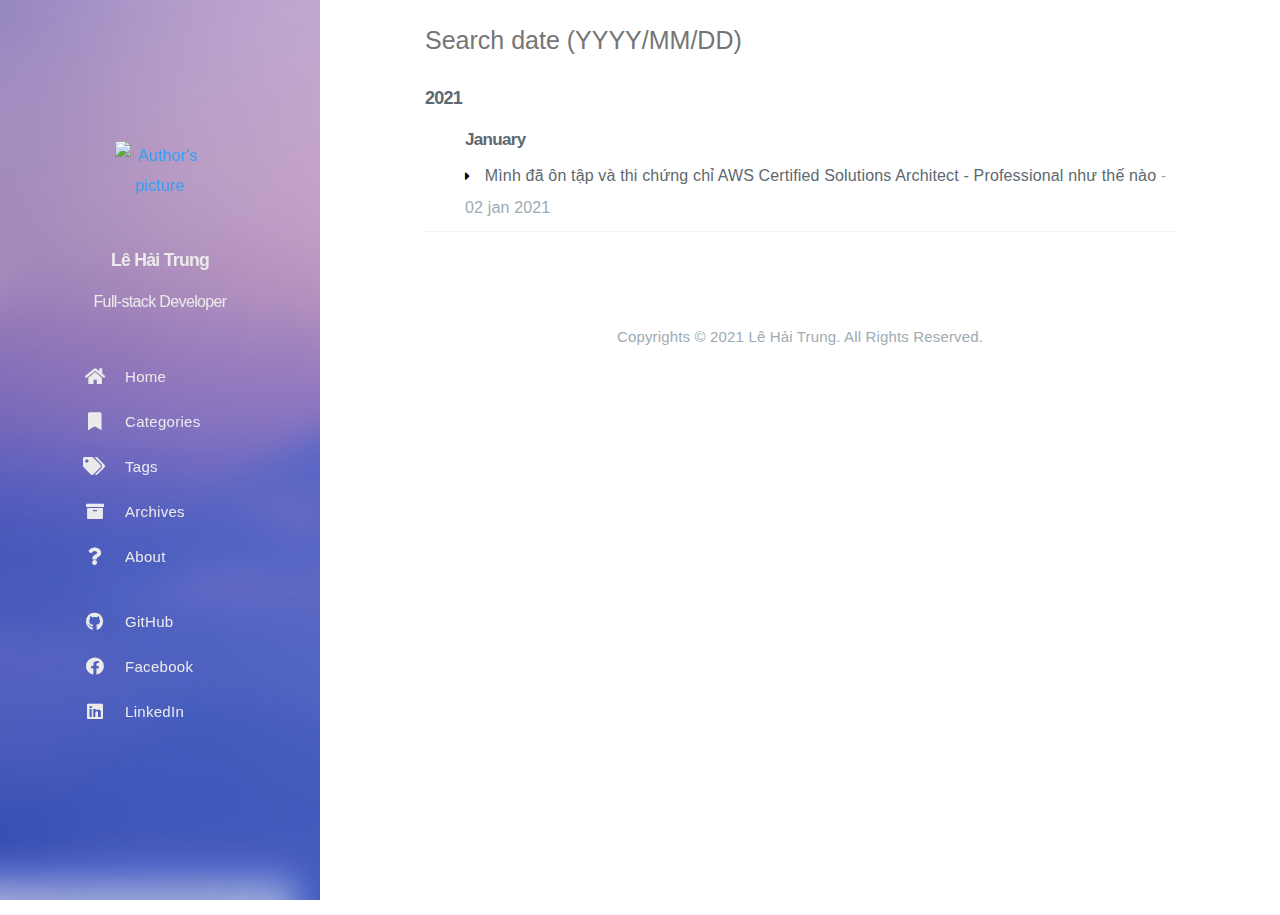
==== commit de514114: "Site updated: 2021-01-03 12:21:32" ====
--- a/all-archives/index.html
+++ b/all-archives/index.html
@@ -37,7 +37,7 @@
     
     <!--STYLES-->
     
-<link rel="stylesheet" href="/assets/css/style-vg8potcvuknggbc09havotmx8dbcrwilpyhrghzxz05b2icj8vbxmo5sh62l.min.css">
+<link rel="stylesheet" href="/assets/css/style-tznrykk9a3xn9tcn1ooztq8b0gbxncetflui9oiynue9imt2389poaz20zbw.min.css">
 
     <!--STYLES END-->
     
@@ -332,7 +332,7 @@
 <div id="cover" style="background-image:url('/assets/images/cover-v1.2.0.jpg');"></div>
         <!--SCRIPTS-->
 
-<script src="/assets/js/script-yubox9lz1mp3ko1h4k4zufvx9szq8mrxw22hvvxjyncvqzxwe8cinldonksw.min.js"></script>
+<script src="/assets/js/script-w1n6spgepluqcljq7q1c2opwsjkjjzug4show4lx2wrjg83oksbzogvnjb7o.min.js"></script>
 
 <!--SCRIPTS END-->
 
--- a/assets/css/style-tznrykk9a3xn9tcn1ooztq8b0gbxncetflui9oiynue9imt2389poaz20zbw.min.css
+++ b/assets/css/style-tznrykk9a3xn9tcn1ooztq8b0gbxncetflui9oiynue9imt2389poaz20zbw.min.css
@@ -0,0 +1,4 @@
+@charset "UTF-8";/*!
+ * Font Awesome Free 5.15.1 by @fontawesome - https://fontawesome.com
+ * License - https://fontawesome.com/license/free (Icons: CC BY 4.0, Fonts: SIL OFL 1.1, Code: MIT License)
+ */.fa,.fab,.fad,.fal,.far,.fas{-moz-osx-font-smoothing:grayscale;-webkit-font-smoothing:antialiased;display:inline-block;font-style:normal;font-variant:normal;text-rendering:auto;line-height:1}.fa-lg{font-size:1.33333em;line-height:.75em;vertical-align:-.0667em}.fa-xs{font-size:.75em}.fa-sm{font-size:.875em}.fa-1x{font-size:1em}.fa-2x{font-size:2em}.fa-3x{font-size:3em}.fa-4x{font-size:4em}.fa-5x{font-size:5em}.fa-6x{font-size:6em}.fa-7x{font-size:7em}.fa-8x{font-size:8em}.fa-9x{font-size:9em}.fa-10x{font-size:10em}.fa-fw{text-align:center;width:1.25em}.fa-ul{list-style-type:none;margin-left:2.5em;padding-left:0}.fa-ul>li{position:relative}.fa-li{left:-2em;position:absolute;text-align:center;width:2em;line-height:inherit}.fa-border{border:solid .08em #eee;border-radius:.1em;padding:.2em .25em .15em}.fa-pull-left{float:left}.fa-pull-right{float:right}.fa.fa-pull-left,.fab.fa-pull-left,.fal.fa-pull-left,.far.fa-pull-left,.fas.fa-pull-left{margin-right:.3em}.fa.fa-pull-right,.fab.fa-pull-right,.fal.fa-pull-right,.far.fa-pull-right,.fas.fa-pull-right{margin-left:.3em}.fa-spin{-webkit-animation:fa-spin 2s infinite linear;animation:fa-spin 2s infinite linear}.fa-pulse{-webkit-animation:fa-spin 1s infinite steps(8);animation:fa-spin 1s infinite steps(8)}@-webkit-keyframes fa-spin{0%{-webkit-transform:rotate(0);transform:rotate(0)}100%{-webkit-transform:rotate(360deg);transform:rotate(360deg)}}@keyframes fa-spin{0%{-webkit-transform:rotate(0);transform:rotate(0)}100%{-webkit-transform:rotate(360deg);transform:rotate(360deg)}}.fa-rotate-90{-webkit-transform:rotate(90deg);transform:rotate(90deg)}.fa-rotate-180{-webkit-transform:rotate(180deg);transform:rotate(180deg)}.fa-rotate-270{-webkit-transform:rotate(270deg);transform:rotate(270deg)}.fa-flip-horizontal{-webkit-transform:scale(-1,1);transform:scale(-1,1)}.fa-flip-vertical{-webkit-transform:scale(1,-1);transform:scale(1,-1)}.fa-flip-both,.fa-flip-horizontal.fa-flip-vertical{-webkit-transform:scale(-1,-1);transform:scale(-1,-1)}:root .fa-flip-both,:root .fa-flip-horizontal,:root .fa-flip-vertical,:root .fa-rotate-180,:root .fa-rotate-270,:root .fa-rotate-90{-webkit-filter:none;filter:none}.fa-stack{display:inline-block;height:2em;line-height:2em;position:relative;vertical-align:middle;width:2.5em}.fa-stack-1x,.fa-stack-2x{left:0;position:absolute;text-align:center;width:100%}.fa-stack-1x{line-height:inherit}.fa-stack-2x{font-size:2em}.fa-inverse{color:#fff}.fa-500px:before{content:"\f26e"}.fa-accessible-icon:before{content:"\f368"}.fa-accusoft:before{content:"\f369"}.fa-acquisitions-incorporated:before{content:"\f6af"}.fa-ad:before{content:"\f641"}.fa-address-book:before{content:"\f2b9"}.fa-address-card:before{content:"\f2bb"}.fa-adjust:before{content:"\f042"}.fa-adn:before{content:"\f170"}.fa-adversal:before{content:"\f36a"}.fa-affiliatetheme:before{content:"\f36b"}.fa-air-freshener:before{content:"\f5d0"}.fa-airbnb:before{content:"\f834"}.fa-algolia:before{content:"\f36c"}.fa-align-center:before{content:"\f037"}.fa-align-justify:before{content:"\f039"}.fa-align-left:before{content:"\f036"}.fa-align-right:before{content:"\f038"}.fa-alipay:before{content:"\f642"}.fa-allergies:before{content:"\f461"}.fa-amazon:before{content:"\f270"}.fa-amazon-pay:before{content:"\f42c"}.fa-ambulance:before{content:"\f0f9"}.fa-american-sign-language-interpreting:before{content:"\f2a3"}.fa-amilia:before{content:"\f36d"}.fa-anchor:before{content:"\f13d"}.fa-android:before{content:"\f17b"}.fa-angellist:before{content:"\f209"}.fa-angle-double-down:before{content:"\f103"}.fa-angle-double-left:before{content:"\f100"}.fa-angle-double-right:before{content:"\f101"}.fa-angle-double-up:before{content:"\f102"}.fa-angle-down:before{content:"\f107"}.fa-angle-left:before{content:"\f104"}.fa-angle-right:before{content:"\f105"}.fa-angle-up:before{content:"\f106"}.fa-angry:before{content:"\f556"}.fa-angrycreative:before{content:"\f36e"}.fa-angular:before{content:"\f420"}.fa-ankh:before{content:"\f644"}.fa-app-store:before{content:"\f36f"}.fa-app-store-ios:before{content:"\f370"}.fa-apper:before{content:"\f371"}.fa-apple:before{content:"\f179"}.fa-apple-alt:before{content:"\f5d1"}.fa-apple-pay:before{content:"\f415"}.fa-archive:before{content:"\f187"}.fa-archway:before{content:"\f557"}.fa-arrow-alt-circle-down:before{content:"\f358"}.fa-arrow-alt-circle-left:before{content:"\f359"}.fa-arrow-alt-circle-right:before{content:"\f35a"}.fa-arrow-alt-circle-up:before{content:"\f35b"}.fa-arrow-circle-down:before{content:"\f0ab"}.fa-arrow-circle-left:before{content:"\f0a8"}.fa-arrow-circle-right:before{content:"\f0a9"}.fa-arrow-circle-up:before{content:"\f0aa"}.fa-arrow-down:before{content:"\f063"}.fa-arrow-left:before{content:"\f060"}.fa-arrow-right:before{content:"\f061"}.fa-arrow-up:before{content:"\f062"}.fa-arrows-alt:before{content:"\f0b2"}.fa-arrows-alt-h:before{content:"\f337"}.fa-arrows-alt-v:before{content:"\f338"}.fa-artstation:before{content:"\f77a"}.fa-assistive-listening-systems:before{content:"\f2a2"}.fa-asterisk:before{content:"\f069"}.fa-asymmetrik:before{content:"\f372"}.fa-at:before{content:"\f1fa"}.fa-atlas:before{content:"\f558"}.fa-atlassian:before{content:"\f77b"}.fa-atom:before{content:"\f5d2"}.fa-audible:before{content:"\f373"}.fa-audio-description:before{content:"\f29e"}.fa-autoprefixer:before{content:"\f41c"}.fa-avianex:before{content:"\f374"}.fa-aviato:before{content:"\f421"}.fa-award:before{content:"\f559"}.fa-aws:before{content:"\f375"}.fa-baby:before{content:"\f77c"}.fa-baby-carriage:before{content:"\f77d"}.fa-backspace:before{content:"\f55a"}.fa-backward:before{content:"\f04a"}.fa-bacon:before{content:"\f7e5"}.fa-bacteria:before{content:"\e059"}.fa-bacterium:before{content:"\e05a"}.fa-bahai:before{content:"\f666"}.fa-balance-scale:before{content:"\f24e"}.fa-balance-scale-left:before{content:"\f515"}.fa-balance-scale-right:before{content:"\f516"}.fa-ban:before{content:"\f05e"}.fa-band-aid:before{content:"\f462"}.fa-bandcamp:before{content:"\f2d5"}.fa-barcode:before{content:"\f02a"}.fa-bars:before{content:"\f0c9"}.fa-baseball-ball:before{content:"\f433"}.fa-basketball-ball:before{content:"\f434"}.fa-bath:before{content:"\f2cd"}.fa-battery-empty:before{content:"\f244"}.fa-battery-full:before{content:"\f240"}.fa-battery-half:before{content:"\f242"}.fa-battery-quarter:before{content:"\f243"}.fa-battery-three-quarters:before{content:"\f241"}.fa-battle-net:before{content:"\f835"}.fa-bed:before{content:"\f236"}.fa-beer:before{content:"\f0fc"}.fa-behance:before{content:"\f1b4"}.fa-behance-square:before{content:"\f1b5"}.fa-bell:before{content:"\f0f3"}.fa-bell-slash:before{content:"\f1f6"}.fa-bezier-curve:before{content:"\f55b"}.fa-bible:before{content:"\f647"}.fa-bicycle:before{content:"\f206"}.fa-biking:before{content:"\f84a"}.fa-bimobject:before{content:"\f378"}.fa-binoculars:before{content:"\f1e5"}.fa-biohazard:before{content:"\f780"}.fa-birthday-cake:before{content:"\f1fd"}.fa-bitbucket:before{content:"\f171"}.fa-bitcoin:before{content:"\f379"}.fa-bity:before{content:"\f37a"}.fa-black-tie:before{content:"\f27e"}.fa-blackberry:before{content:"\f37b"}.fa-blender:before{content:"\f517"}.fa-blender-phone:before{content:"\f6b6"}.fa-blind:before{content:"\f29d"}.fa-blog:before{content:"\f781"}.fa-blogger:before{content:"\f37c"}.fa-blogger-b:before{content:"\f37d"}.fa-bluetooth:before{content:"\f293"}.fa-bluetooth-b:before{content:"\f294"}.fa-bold:before{content:"\f032"}.fa-bolt:before{content:"\f0e7"}.fa-bomb:before{content:"\f1e2"}.fa-bone:before{content:"\f5d7"}.fa-bong:before{content:"\f55c"}.fa-book:before{content:"\f02d"}.fa-book-dead:before{content:"\f6b7"}.fa-book-medical:before{content:"\f7e6"}.fa-book-open:before{content:"\f518"}.fa-book-reader:before{content:"\f5da"}.fa-bookmark:before{content:"\f02e"}.fa-bootstrap:before{content:"\f836"}.fa-border-all:before{content:"\f84c"}.fa-border-none:before{content:"\f850"}.fa-border-style:before{content:"\f853"}.fa-bowling-ball:before{content:"\f436"}.fa-box:before{content:"\f466"}.fa-box-open:before{content:"\f49e"}.fa-box-tissue:before{content:"\e05b"}.fa-boxes:before{content:"\f468"}.fa-braille:before{content:"\f2a1"}.fa-brain:before{content:"\f5dc"}.fa-bread-slice:before{content:"\f7ec"}.fa-briefcase:before{content:"\f0b1"}.fa-briefcase-medical:before{content:"\f469"}.fa-broadcast-tower:before{content:"\f519"}.fa-broom:before{content:"\f51a"}.fa-brush:before{content:"\f55d"}.fa-btc:before{content:"\f15a"}.fa-buffer:before{content:"\f837"}.fa-bug:before{content:"\f188"}.fa-building:before{content:"\f1ad"}.fa-bullhorn:before{content:"\f0a1"}.fa-bullseye:before{content:"\f140"}.fa-burn:before{content:"\f46a"}.fa-buromobelexperte:before{content:"\f37f"}.fa-bus:before{content:"\f207"}.fa-bus-alt:before{content:"\f55e"}.fa-business-time:before{content:"\f64a"}.fa-buy-n-large:before{content:"\f8a6"}.fa-buysellads:before{content:"\f20d"}.fa-calculator:before{content:"\f1ec"}.fa-calendar:before{content:"\f133"}.fa-calendar-alt:before{content:"\f073"}.fa-calendar-check:before{content:"\f274"}.fa-calendar-day:before{content:"\f783"}.fa-calendar-minus:before{content:"\f272"}.fa-calendar-plus:before{content:"\f271"}.fa-calendar-times:before{content:"\f273"}.fa-calendar-week:before{content:"\f784"}.fa-camera:before{content:"\f030"}.fa-camera-retro:before{content:"\f083"}.fa-campground:before{content:"\f6bb"}.fa-canadian-maple-leaf:before{content:"\f785"}.fa-candy-cane:before{content:"\f786"}.fa-cannabis:before{content:"\f55f"}.fa-capsules:before{content:"\f46b"}.fa-car:before{content:"\f1b9"}.fa-car-alt:before{content:"\f5de"}.fa-car-battery:before{content:"\f5df"}.fa-car-crash:before{content:"\f5e1"}.fa-car-side:before{content:"\f5e4"}.fa-caravan:before{content:"\f8ff"}.fa-caret-down:before{content:"\f0d7"}.fa-caret-left:before{content:"\f0d9"}.fa-caret-right:before{content:"\f0da"}.fa-caret-square-down:before{content:"\f150"}.fa-caret-square-left:before{content:"\f191"}.fa-caret-square-right:before{content:"\f152"}.fa-caret-square-up:before{content:"\f151"}.fa-caret-up:before{content:"\f0d8"}.fa-carrot:before{content:"\f787"}.fa-cart-arrow-down:before{content:"\f218"}.fa-cart-plus:before{content:"\f217"}.fa-cash-register:before{content:"\f788"}.fa-cat:before{content:"\f6be"}.fa-cc-amazon-pay:before{content:"\f42d"}.fa-cc-amex:before{content:"\f1f3"}.fa-cc-apple-pay:before{content:"\f416"}.fa-cc-diners-club:before{content:"\f24c"}.fa-cc-discover:before{content:"\f1f2"}.fa-cc-jcb:before{content:"\f24b"}.fa-cc-mastercard:before{content:"\f1f1"}.fa-cc-paypal:before{content:"\f1f4"}.fa-cc-stripe:before{content:"\f1f5"}.fa-cc-visa:before{content:"\f1f0"}.fa-centercode:before{content:"\f380"}.fa-centos:before{content:"\f789"}.fa-certificate:before{content:"\f0a3"}.fa-chair:before{content:"\f6c0"}.fa-chalkboard:before{content:"\f51b"}.fa-chalkboard-teacher:before{content:"\f51c"}.fa-charging-station:before{content:"\f5e7"}.fa-chart-area:before{content:"\f1fe"}.fa-chart-bar:before{content:"\f080"}.fa-chart-line:before{content:"\f201"}.fa-chart-pie:before{content:"\f200"}.fa-check:before{content:"\f00c"}.fa-check-circle:before{content:"\f058"}.fa-check-double:before{content:"\f560"}.fa-check-square:before{content:"\f14a"}.fa-cheese:before{content:"\f7ef"}.fa-chess:before{content:"\f439"}.fa-chess-bishop:before{content:"\f43a"}.fa-chess-board:before{content:"\f43c"}.fa-chess-king:before{content:"\f43f"}.fa-chess-knight:before{content:"\f441"}.fa-chess-pawn:before{content:"\f443"}.fa-chess-queen:before{content:"\f445"}.fa-chess-rook:before{content:"\f447"}.fa-chevron-circle-down:before{content:"\f13a"}.fa-chevron-circle-left:before{content:"\f137"}.fa-chevron-circle-right:before{content:"\f138"}.fa-chevron-circle-up:before{content:"\f139"}.fa-chevron-down:before{content:"\f078"}.fa-chevron-left:before{content:"\f053"}.fa-chevron-right:before{content:"\f054"}.fa-chevron-up:before{content:"\f077"}.fa-child:before{content:"\f1ae"}.fa-chrome:before{content:"\f268"}.fa-chromecast:before{content:"\f838"}.fa-church:before{content:"\f51d"}.fa-circle:before{content:"\f111"}.fa-circle-notch:before{content:"\f1ce"}.fa-city:before{content:"\f64f"}.fa-clinic-medical:before{content:"\f7f2"}.fa-clipboard:before{content:"\f328"}.fa-clipboard-check:before{content:"\f46c"}.fa-clipboard-list:before{content:"\f46d"}.fa-clock:before{content:"\f017"}.fa-clone:before{content:"\f24d"}.fa-closed-captioning:before{content:"\f20a"}.fa-cloud:before{content:"\f0c2"}.fa-cloud-download-alt:before{content:"\f381"}.fa-cloud-meatball:before{content:"\f73b"}.fa-cloud-moon:before{content:"\f6c3"}.fa-cloud-moon-rain:before{content:"\f73c"}.fa-cloud-rain:before{content:"\f73d"}.fa-cloud-showers-heavy:before{content:"\f740"}.fa-cloud-sun:before{content:"\f6c4"}.fa-cloud-sun-rain:before{content:"\f743"}.fa-cloud-upload-alt:before{content:"\f382"}.fa-cloudflare:before{content:"\e07d"}.fa-cloudscale:before{content:"\f383"}.fa-cloudsmith:before{content:"\f384"}.fa-cloudversify:before{content:"\f385"}.fa-cocktail:before{content:"\f561"}.fa-code:before{content:"\f121"}.fa-code-branch:before{content:"\f126"}.fa-codepen:before{content:"\f1cb"}.fa-codiepie:before{content:"\f284"}.fa-coffee:before{content:"\f0f4"}.fa-cog:before{content:"\f013"}.fa-cogs:before{content:"\f085"}.fa-coins:before{content:"\f51e"}.fa-columns:before{content:"\f0db"}.fa-comment:before{content:"\f075"}.fa-comment-alt:before{content:"\f27a"}.fa-comment-dollar:before{content:"\f651"}.fa-comment-dots:before{content:"\f4ad"}.fa-comment-medical:before{content:"\f7f5"}.fa-comment-slash:before{content:"\f4b3"}.fa-comments:before{content:"\f086"}.fa-comments-dollar:before{content:"\f653"}.fa-compact-disc:before{content:"\f51f"}.fa-compass:before{content:"\f14e"}.fa-compress:before{content:"\f066"}.fa-compress-alt:before{content:"\f422"}.fa-compress-arrows-alt:before{content:"\f78c"}.fa-concierge-bell:before{content:"\f562"}.fa-confluence:before{content:"\f78d"}.fa-connectdevelop:before{content:"\f20e"}.fa-contao:before{content:"\f26d"}.fa-cookie:before{content:"\f563"}.fa-cookie-bite:before{content:"\f564"}.fa-copy:before{content:"\f0c5"}.fa-copyright:before{content:"\f1f9"}.fa-cotton-bureau:before{content:"\f89e"}.fa-couch:before{content:"\f4b8"}.fa-cpanel:before{content:"\f388"}.fa-creative-commons:before{content:"\f25e"}.fa-creative-commons-by:before{content:"\f4e7"}.fa-creative-commons-nc:before{content:"\f4e8"}.fa-creative-commons-nc-eu:before{content:"\f4e9"}.fa-creative-commons-nc-jp:before{content:"\f4ea"}.fa-creative-commons-nd:before{content:"\f4eb"}.fa-creative-commons-pd:before{content:"\f4ec"}.fa-creative-commons-pd-alt:before{content:"\f4ed"}.fa-creative-commons-remix:before{content:"\f4ee"}.fa-creative-commons-sa:before{content:"\f4ef"}.fa-creative-commons-sampling:before{content:"\f4f0"}.fa-creative-commons-sampling-plus:before{content:"\f4f1"}.fa-creative-commons-share:before{content:"\f4f2"}.fa-creative-commons-zero:before{content:"\f4f3"}.fa-credit-card:before{content:"\f09d"}.fa-critical-role:before{content:"\f6c9"}.fa-crop:before{content:"\f125"}.fa-crop-alt:before{content:"\f565"}.fa-cross:before{content:"\f654"}.fa-crosshairs:before{content:"\f05b"}.fa-crow:before{content:"\f520"}.fa-crown:before{content:"\f521"}.fa-crutch:before{content:"\f7f7"}.fa-css3:before{content:"\f13c"}.fa-css3-alt:before{content:"\f38b"}.fa-cube:before{content:"\f1b2"}.fa-cubes:before{content:"\f1b3"}.fa-cut:before{content:"\f0c4"}.fa-cuttlefish:before{content:"\f38c"}.fa-d-and-d:before{content:"\f38d"}.fa-d-and-d-beyond:before{content:"\f6ca"}.fa-dailymotion:before{content:"\e052"}.fa-dashcube:before{content:"\f210"}.fa-database:before{content:"\f1c0"}.fa-deaf:before{content:"\f2a4"}.fa-deezer:before{content:"\e077"}.fa-delicious:before{content:"\f1a5"}.fa-democrat:before{content:"\f747"}.fa-deploydog:before{content:"\f38e"}.fa-deskpro:before{content:"\f38f"}.fa-desktop:before{content:"\f108"}.fa-dev:before{content:"\f6cc"}.fa-deviantart:before{content:"\f1bd"}.fa-dharmachakra:before{content:"\f655"}.fa-dhl:before{content:"\f790"}.fa-diagnoses:before{content:"\f470"}.fa-diaspora:before{content:"\f791"}.fa-dice:before{content:"\f522"}.fa-dice-d20:before{content:"\f6cf"}.fa-dice-d6:before{content:"\f6d1"}.fa-dice-five:before{content:"\f523"}.fa-dice-four:before{content:"\f524"}.fa-dice-one:before{content:"\f525"}.fa-dice-six:before{content:"\f526"}.fa-dice-three:before{content:"\f527"}.fa-dice-two:before{content:"\f528"}.fa-digg:before{content:"\f1a6"}.fa-digital-ocean:before{content:"\f391"}.fa-digital-tachograph:before{content:"\f566"}.fa-directions:before{content:"\f5eb"}.fa-discord:before{content:"\f392"}.fa-discourse:before{content:"\f393"}.fa-disease:before{content:"\f7fa"}.fa-divide:before{content:"\f529"}.fa-dizzy:before{content:"\f567"}.fa-dna:before{content:"\f471"}.fa-dochub:before{content:"\f394"}.fa-docker:before{content:"\f395"}.fa-dog:before{content:"\f6d3"}.fa-dollar-sign:before{content:"\f155"}.fa-dolly:before{content:"\f472"}.fa-dolly-flatbed:before{content:"\f474"}.fa-donate:before{content:"\f4b9"}.fa-door-closed:before{content:"\f52a"}.fa-door-open:before{content:"\f52b"}.fa-dot-circle:before{content:"\f192"}.fa-dove:before{content:"\f4ba"}.fa-download:before{content:"\f019"}.fa-draft2digital:before{content:"\f396"}.fa-drafting-compass:before{content:"\f568"}.fa-dragon:before{content:"\f6d5"}.fa-draw-polygon:before{content:"\f5ee"}.fa-dribbble:before{content:"\f17d"}.fa-dribbble-square:before{content:"\f397"}.fa-dropbox:before{content:"\f16b"}.fa-drum:before{content:"\f569"}.fa-drum-steelpan:before{content:"\f56a"}.fa-drumstick-bite:before{content:"\f6d7"}.fa-drupal:before{content:"\f1a9"}.fa-dumbbell:before{content:"\f44b"}.fa-dumpster:before{content:"\f793"}.fa-dumpster-fire:before{content:"\f794"}.fa-dungeon:before{content:"\f6d9"}.fa-dyalog:before{content:"\f399"}.fa-earlybirds:before{content:"\f39a"}.fa-ebay:before{content:"\f4f4"}.fa-edge:before{content:"\f282"}.fa-edge-legacy:before{content:"\e078"}.fa-edit:before{content:"\f044"}.fa-egg:before{content:"\f7fb"}.fa-eject:before{content:"\f052"}.fa-elementor:before{content:"\f430"}.fa-ellipsis-h:before{content:"\f141"}.fa-ellipsis-v:before{content:"\f142"}.fa-ello:before{content:"\f5f1"}.fa-ember:before{content:"\f423"}.fa-empire:before{content:"\f1d1"}.fa-envelope:before{content:"\f0e0"}.fa-envelope-open:before{content:"\f2b6"}.fa-envelope-open-text:before{content:"\f658"}.fa-envelope-square:before{content:"\f199"}.fa-envira:before{content:"\f299"}.fa-equals:before{content:"\f52c"}.fa-eraser:before{content:"\f12d"}.fa-erlang:before{content:"\f39d"}.fa-ethereum:before{content:"\f42e"}.fa-ethernet:before{content:"\f796"}.fa-etsy:before{content:"\f2d7"}.fa-euro-sign:before{content:"\f153"}.fa-evernote:before{content:"\f839"}.fa-exchange-alt:before{content:"\f362"}.fa-exclamation:before{content:"\f12a"}.fa-exclamation-circle:before{content:"\f06a"}.fa-exclamation-triangle:before{content:"\f071"}.fa-expand:before{content:"\f065"}.fa-expand-alt:before{content:"\f424"}.fa-expand-arrows-alt:before{content:"\f31e"}.fa-expeditedssl:before{content:"\f23e"}.fa-external-link-alt:before{content:"\f35d"}.fa-external-link-square-alt:before{content:"\f360"}.fa-eye:before{content:"\f06e"}.fa-eye-dropper:before{content:"\f1fb"}.fa-eye-slash:before{content:"\f070"}.fa-facebook:before{content:"\f09a"}.fa-facebook-f:before{content:"\f39e"}.fa-facebook-messenger:before{content:"\f39f"}.fa-facebook-square:before{content:"\f082"}.fa-fan:before{content:"\f863"}.fa-fantasy-flight-games:before{content:"\f6dc"}.fa-fast-backward:before{content:"\f049"}.fa-fast-forward:before{content:"\f050"}.fa-faucet:before{content:"\e005"}.fa-fax:before{content:"\f1ac"}.fa-feather:before{content:"\f52d"}.fa-feather-alt:before{content:"\f56b"}.fa-fedex:before{content:"\f797"}.fa-fedora:before{content:"\f798"}.fa-female:before{content:"\f182"}.fa-fighter-jet:before{content:"\f0fb"}.fa-figma:before{content:"\f799"}.fa-file:before{content:"\f15b"}.fa-file-alt:before{content:"\f15c"}.fa-file-archive:before{content:"\f1c6"}.fa-file-audio:before{content:"\f1c7"}.fa-file-code:before{content:"\f1c9"}.fa-file-contract:before{content:"\f56c"}.fa-file-csv:before{content:"\f6dd"}.fa-file-download:before{content:"\f56d"}.fa-file-excel:before{content:"\f1c3"}.fa-file-export:before{content:"\f56e"}.fa-file-image:before{content:"\f1c5"}.fa-file-import:before{content:"\f56f"}.fa-file-invoice:before{content:"\f570"}.fa-file-invoice-dollar:before{content:"\f571"}.fa-file-medical:before{content:"\f477"}.fa-file-medical-alt:before{content:"\f478"}.fa-file-pdf:before{content:"\f1c1"}.fa-file-powerpoint:before{content:"\f1c4"}.fa-file-prescription:before{content:"\f572"}.fa-file-signature:before{content:"\f573"}.fa-file-upload:before{content:"\f574"}.fa-file-video:before{content:"\f1c8"}.fa-file-word:before{content:"\f1c2"}.fa-fill:before{content:"\f575"}.fa-fill-drip:before{content:"\f576"}.fa-film:before{content:"\f008"}.fa-filter:before{content:"\f0b0"}.fa-fingerprint:before{content:"\f577"}.fa-fire:before{content:"\f06d"}.fa-fire-alt:before{content:"\f7e4"}.fa-fire-extinguisher:before{content:"\f134"}.fa-firefox:before{content:"\f269"}.fa-firefox-browser:before{content:"\e007"}.fa-first-aid:before{content:"\f479"}.fa-first-order:before{content:"\f2b0"}.fa-first-order-alt:before{content:"\f50a"}.fa-firstdraft:before{content:"\f3a1"}.fa-fish:before{content:"\f578"}.fa-fist-raised:before{content:"\f6de"}.fa-flag:before{content:"\f024"}.fa-flag-checkered:before{content:"\f11e"}.fa-flag-usa:before{content:"\f74d"}.fa-flask:before{content:"\f0c3"}.fa-flickr:before{content:"\f16e"}.fa-flipboard:before{content:"\f44d"}.fa-flushed:before{content:"\f579"}.fa-fly:before{content:"\f417"}.fa-folder:before{content:"\f07b"}.fa-folder-minus:before{content:"\f65d"}.fa-folder-open:before{content:"\f07c"}.fa-folder-plus:before{content:"\f65e"}.fa-font:before{content:"\f031"}.fa-font-awesome:before{content:"\f2b4"}.fa-font-awesome-alt:before{content:"\f35c"}.fa-font-awesome-flag:before{content:"\f425"}.fa-font-awesome-logo-full:before{content:"\f4e6"}.fa-fonticons:before{content:"\f280"}.fa-fonticons-fi:before{content:"\f3a2"}.fa-football-ball:before{content:"\f44e"}.fa-fort-awesome:before{content:"\f286"}.fa-fort-awesome-alt:before{content:"\f3a3"}.fa-forumbee:before{content:"\f211"}.fa-forward:before{content:"\f04e"}.fa-foursquare:before{content:"\f180"}.fa-free-code-camp:before{content:"\f2c5"}.fa-freebsd:before{content:"\f3a4"}.fa-frog:before{content:"\f52e"}.fa-frown:before{content:"\f119"}.fa-frown-open:before{content:"\f57a"}.fa-fulcrum:before{content:"\f50b"}.fa-funnel-dollar:before{content:"\f662"}.fa-futbol:before{content:"\f1e3"}.fa-galactic-republic:before{content:"\f50c"}.fa-galactic-senate:before{content:"\f50d"}.fa-gamepad:before{content:"\f11b"}.fa-gas-pump:before{content:"\f52f"}.fa-gavel:before{content:"\f0e3"}.fa-gem:before{content:"\f3a5"}.fa-genderless:before{content:"\f22d"}.fa-get-pocket:before{content:"\f265"}.fa-gg:before{content:"\f260"}.fa-gg-circle:before{content:"\f261"}.fa-ghost:before{content:"\f6e2"}.fa-gift:before{content:"\f06b"}.fa-gifts:before{content:"\f79c"}.fa-git:before{content:"\f1d3"}.fa-git-alt:before{content:"\f841"}.fa-git-square:before{content:"\f1d2"}.fa-github:before{content:"\f09b"}.fa-github-alt:before{content:"\f113"}.fa-github-square:before{content:"\f092"}.fa-gitkraken:before{content:"\f3a6"}.fa-gitlab:before{content:"\f296"}.fa-gitter:before{content:"\f426"}.fa-glass-cheers:before{content:"\f79f"}.fa-glass-martini:before{content:"\f000"}.fa-glass-martini-alt:before{content:"\f57b"}.fa-glass-whiskey:before{content:"\f7a0"}.fa-glasses:before{content:"\f530"}.fa-glide:before{content:"\f2a5"}.fa-glide-g:before{content:"\f2a6"}.fa-globe:before{content:"\f0ac"}.fa-globe-africa:before{content:"\f57c"}.fa-globe-americas:before{content:"\f57d"}.fa-globe-asia:before{content:"\f57e"}.fa-globe-europe:before{content:"\f7a2"}.fa-gofore:before{content:"\f3a7"}.fa-golf-ball:before{content:"\f450"}.fa-goodreads:before{content:"\f3a8"}.fa-goodreads-g:before{content:"\f3a9"}.fa-google:before{content:"\f1a0"}.fa-google-drive:before{content:"\f3aa"}.fa-google-pay:before{content:"\e079"}.fa-google-play:before{content:"\f3ab"}.fa-google-plus:before{content:"\f2b3"}.fa-google-plus-g:before{content:"\f0d5"}.fa-google-plus-square:before{content:"\f0d4"}.fa-google-wallet:before{content:"\f1ee"}.fa-gopuram:before{content:"\f664"}.fa-graduation-cap:before{content:"\f19d"}.fa-gratipay:before{content:"\f184"}.fa-grav:before{content:"\f2d6"}.fa-greater-than:before{content:"\f531"}.fa-greater-than-equal:before{content:"\f532"}.fa-grimace:before{content:"\f57f"}.fa-grin:before{content:"\f580"}.fa-grin-alt:before{content:"\f581"}.fa-grin-beam:before{content:"\f582"}.fa-grin-beam-sweat:before{content:"\f583"}.fa-grin-hearts:before{content:"\f584"}.fa-grin-squint:before{content:"\f585"}.fa-grin-squint-tears:before{content:"\f586"}.fa-grin-stars:before{content:"\f587"}.fa-grin-tears:before{content:"\f588"}.fa-grin-tongue:before{content:"\f589"}.fa-grin-tongue-squint:before{content:"\f58a"}.fa-grin-tongue-wink:before{content:"\f58b"}.fa-grin-wink:before{content:"\f58c"}.fa-grip-horizontal:before{content:"\f58d"}.fa-grip-lines:before{content:"\f7a4"}.fa-grip-lines-vertical:before{content:"\f7a5"}.fa-grip-vertical:before{content:"\f58e"}.fa-gripfire:before{content:"\f3ac"}.fa-grunt:before{content:"\f3ad"}.fa-guilded:before{content:"\e07e"}.fa-guitar:before{content:"\f7a6"}.fa-gulp:before{content:"\f3ae"}.fa-h-square:before{content:"\f0fd"}.fa-hacker-news:before{content:"\f1d4"}.fa-hacker-news-square:before{content:"\f3af"}.fa-hackerrank:before{content:"\f5f7"}.fa-hamburger:before{content:"\f805"}.fa-hammer:before{content:"\f6e3"}.fa-hamsa:before{content:"\f665"}.fa-hand-holding:before{content:"\f4bd"}.fa-hand-holding-heart:before{content:"\f4be"}.fa-hand-holding-medical:before{content:"\e05c"}.fa-hand-holding-usd:before{content:"\f4c0"}.fa-hand-holding-water:before{content:"\f4c1"}.fa-hand-lizard:before{content:"\f258"}.fa-hand-middle-finger:before{content:"\f806"}.fa-hand-paper:before{content:"\f256"}.fa-hand-peace:before{content:"\f25b"}.fa-hand-point-down:before{content:"\f0a7"}.fa-hand-point-left:before{content:"\f0a5"}.fa-hand-point-right:before{content:"\f0a4"}.fa-hand-point-up:before{content:"\f0a6"}.fa-hand-pointer:before{content:"\f25a"}.fa-hand-rock:before{content:"\f255"}.fa-hand-scissors:before{content:"\f257"}.fa-hand-sparkles:before{content:"\e05d"}.fa-hand-spock:before{content:"\f259"}.fa-hands:before{content:"\f4c2"}.fa-hands-helping:before{content:"\f4c4"}.fa-hands-wash:before{content:"\e05e"}.fa-handshake:before{content:"\f2b5"}.fa-handshake-alt-slash:before{content:"\e05f"}.fa-handshake-slash:before{content:"\e060"}.fa-hanukiah:before{content:"\f6e6"}.fa-hard-hat:before{content:"\f807"}.fa-hashtag:before{content:"\f292"}.fa-hat-cowboy:before{content:"\f8c0"}.fa-hat-cowboy-side:before{content:"\f8c1"}.fa-hat-wizard:before{content:"\f6e8"}.fa-hdd:before{content:"\f0a0"}.fa-head-side-cough:before{content:"\e061"}.fa-head-side-cough-slash:before{content:"\e062"}.fa-head-side-mask:before{content:"\e063"}.fa-head-side-virus:before{content:"\e064"}.fa-heading:before{content:"\f1dc"}.fa-headphones:before{content:"\f025"}.fa-headphones-alt:before{content:"\f58f"}.fa-headset:before{content:"\f590"}.fa-heart:before{content:"\f004"}.fa-heart-broken:before{content:"\f7a9"}.fa-heartbeat:before{content:"\f21e"}.fa-helicopter:before{content:"\f533"}.fa-highlighter:before{content:"\f591"}.fa-hiking:before{content:"\f6ec"}.fa-hippo:before{content:"\f6ed"}.fa-hips:before{content:"\f452"}.fa-hire-a-helper:before{content:"\f3b0"}.fa-history:before{content:"\f1da"}.fa-hive:before{content:"\e07f"}.fa-hockey-puck:before{content:"\f453"}.fa-holly-berry:before{content:"\f7aa"}.fa-home:before{content:"\f015"}.fa-hooli:before{content:"\f427"}.fa-hornbill:before{content:"\f592"}.fa-horse:before{content:"\f6f0"}.fa-horse-head:before{content:"\f7ab"}.fa-hospital:before{content:"\f0f8"}.fa-hospital-alt:before{content:"\f47d"}.fa-hospital-symbol:before{content:"\f47e"}.fa-hospital-user:before{content:"\f80d"}.fa-hot-tub:before{content:"\f593"}.fa-hotdog:before{content:"\f80f"}.fa-hotel:before{content:"\f594"}.fa-hotjar:before{content:"\f3b1"}.fa-hourglass:before{content:"\f254"}.fa-hourglass-end:before{content:"\f253"}.fa-hourglass-half:before{content:"\f252"}.fa-hourglass-start:before{content:"\f251"}.fa-house-damage:before{content:"\f6f1"}.fa-house-user:before{content:"\e065"}.fa-houzz:before{content:"\f27c"}.fa-hryvnia:before{content:"\f6f2"}.fa-html5:before{content:"\f13b"}.fa-hubspot:before{content:"\f3b2"}.fa-i-cursor:before{content:"\f246"}.fa-ice-cream:before{content:"\f810"}.fa-icicles:before{content:"\f7ad"}.fa-icons:before{content:"\f86d"}.fa-id-badge:before{content:"\f2c1"}.fa-id-card:before{content:"\f2c2"}.fa-id-card-alt:before{content:"\f47f"}.fa-ideal:before{content:"\e013"}.fa-igloo:before{content:"\f7ae"}.fa-image:before{content:"\f03e"}.fa-images:before{content:"\f302"}.fa-imdb:before{content:"\f2d8"}.fa-inbox:before{content:"\f01c"}.fa-indent:before{content:"\f03c"}.fa-industry:before{content:"\f275"}.fa-infinity:before{content:"\f534"}.fa-info:before{content:"\f129"}.fa-info-circle:before{content:"\f05a"}.fa-innosoft:before{content:"\e080"}.fa-instagram:before{content:"\f16d"}.fa-instagram-square:before{content:"\e055"}.fa-instalod:before{content:"\e081"}.fa-intercom:before{content:"\f7af"}.fa-internet-explorer:before{content:"\f26b"}.fa-invision:before{content:"\f7b0"}.fa-ioxhost:before{content:"\f208"}.fa-italic:before{content:"\f033"}.fa-itch-io:before{content:"\f83a"}.fa-itunes:before{content:"\f3b4"}.fa-itunes-note:before{content:"\f3b5"}.fa-java:before{content:"\f4e4"}.fa-jedi:before{content:"\f669"}.fa-jedi-order:before{content:"\f50e"}.fa-jenkins:before{content:"\f3b6"}.fa-jira:before{content:"\f7b1"}.fa-joget:before{content:"\f3b7"}.fa-joint:before{content:"\f595"}.fa-joomla:before{content:"\f1aa"}.fa-journal-whills:before{content:"\f66a"}.fa-js:before{content:"\f3b8"}.fa-js-square:before{content:"\f3b9"}.fa-jsfiddle:before{content:"\f1cc"}.fa-kaaba:before{content:"\f66b"}.fa-kaggle:before{content:"\f5fa"}.fa-key:before{content:"\f084"}.fa-keybase:before{content:"\f4f5"}.fa-keyboard:before{content:"\f11c"}.fa-keycdn:before{content:"\f3ba"}.fa-khanda:before{content:"\f66d"}.fa-kickstarter:before{content:"\f3bb"}.fa-kickstarter-k:before{content:"\f3bc"}.fa-kiss:before{content:"\f596"}.fa-kiss-beam:before{content:"\f597"}.fa-kiss-wink-heart:before{content:"\f598"}.fa-kiwi-bird:before{content:"\f535"}.fa-korvue:before{content:"\f42f"}.fa-landmark:before{content:"\f66f"}.fa-language:before{content:"\f1ab"}.fa-laptop:before{content:"\f109"}.fa-laptop-code:before{content:"\f5fc"}.fa-laptop-house:before{content:"\e066"}.fa-laptop-medical:before{content:"\f812"}.fa-laravel:before{content:"\f3bd"}.fa-lastfm:before{content:"\f202"}.fa-lastfm-square:before{content:"\f203"}.fa-laugh:before{content:"\f599"}.fa-laugh-beam:before{content:"\f59a"}.fa-laugh-squint:before{content:"\f59b"}.fa-laugh-wink:before{content:"\f59c"}.fa-layer-group:before{content:"\f5fd"}.fa-leaf:before{content:"\f06c"}.fa-leanpub:before{content:"\f212"}.fa-lemon:before{content:"\f094"}.fa-less:before{content:"\f41d"}.fa-less-than:before{content:"\f536"}.fa-less-than-equal:before{content:"\f537"}.fa-level-down-alt:before{content:"\f3be"}.fa-level-up-alt:before{content:"\f3bf"}.fa-life-ring:before{content:"\f1cd"}.fa-lightbulb:before{content:"\f0eb"}.fa-line:before{content:"\f3c0"}.fa-link:before{content:"\f0c1"}.fa-linkedin:before{content:"\f08c"}.fa-linkedin-in:before{content:"\f0e1"}.fa-linode:before{content:"\f2b8"}.fa-linux:before{content:"\f17c"}.fa-lira-sign:before{content:"\f195"}.fa-list:before{content:"\f03a"}.fa-list-alt:before{content:"\f022"}.fa-list-ol:before{content:"\f0cb"}.fa-list-ul:before{content:"\f0ca"}.fa-location-arrow:before{content:"\f124"}.fa-lock:before{content:"\f023"}.fa-lock-open:before{content:"\f3c1"}.fa-long-arrow-alt-down:before{content:"\f309"}.fa-long-arrow-alt-left:before{content:"\f30a"}.fa-long-arrow-alt-right:before{content:"\f30b"}.fa-long-arrow-alt-up:before{content:"\f30c"}.fa-low-vision:before{content:"\f2a8"}.fa-luggage-cart:before{content:"\f59d"}.fa-lungs:before{content:"\f604"}.fa-lungs-virus:before{content:"\e067"}.fa-lyft:before{content:"\f3c3"}.fa-magento:before{content:"\f3c4"}.fa-magic:before{content:"\f0d0"}.fa-magnet:before{content:"\f076"}.fa-mail-bulk:before{content:"\f674"}.fa-mailchimp:before{content:"\f59e"}.fa-male:before{content:"\f183"}.fa-mandalorian:before{content:"\f50f"}.fa-map:before{content:"\f279"}.fa-map-marked:before{content:"\f59f"}.fa-map-marked-alt:before{content:"\f5a0"}.fa-map-marker:before{content:"\f041"}.fa-map-marker-alt:before{content:"\f3c5"}.fa-map-pin:before{content:"\f276"}.fa-map-signs:before{content:"\f277"}.fa-markdown:before{content:"\f60f"}.fa-marker:before{content:"\f5a1"}.fa-mars:before{content:"\f222"}.fa-mars-double:before{content:"\f227"}.fa-mars-stroke:before{content:"\f229"}.fa-mars-stroke-h:before{content:"\f22b"}.fa-mars-stroke-v:before{content:"\f22a"}.fa-mask:before{content:"\f6fa"}.fa-mastodon:before{content:"\f4f6"}.fa-maxcdn:before{content:"\f136"}.fa-mdb:before{content:"\f8ca"}.fa-medal:before{content:"\f5a2"}.fa-medapps:before{content:"\f3c6"}.fa-medium:before{content:"\f23a"}.fa-medium-m:before{content:"\f3c7"}.fa-medkit:before{content:"\f0fa"}.fa-medrt:before{content:"\f3c8"}.fa-meetup:before{content:"\f2e0"}.fa-megaport:before{content:"\f5a3"}.fa-meh:before{content:"\f11a"}.fa-meh-blank:before{content:"\f5a4"}.fa-meh-rolling-eyes:before{content:"\f5a5"}.fa-memory:before{content:"\f538"}.fa-mendeley:before{content:"\f7b3"}.fa-menorah:before{content:"\f676"}.fa-mercury:before{content:"\f223"}.fa-meteor:before{content:"\f753"}.fa-microblog:before{content:"\e01a"}.fa-microchip:before{content:"\f2db"}.fa-microphone:before{content:"\f130"}.fa-microphone-alt:before{content:"\f3c9"}.fa-microphone-alt-slash:before{content:"\f539"}.fa-microphone-slash:before{content:"\f131"}.fa-microscope:before{content:"\f610"}.fa-microsoft:before{content:"\f3ca"}.fa-minus:before{content:"\f068"}.fa-minus-circle:before{content:"\f056"}.fa-minus-square:before{content:"\f146"}.fa-mitten:before{content:"\f7b5"}.fa-mix:before{content:"\f3cb"}.fa-mixcloud:before{content:"\f289"}.fa-mixer:before{content:"\e056"}.fa-mizuni:before{content:"\f3cc"}.fa-mobile:before{content:"\f10b"}.fa-mobile-alt:before{content:"\f3cd"}.fa-modx:before{content:"\f285"}.fa-monero:before{content:"\f3d0"}.fa-money-bill:before{content:"\f0d6"}.fa-money-bill-alt:before{content:"\f3d1"}.fa-money-bill-wave:before{content:"\f53a"}.fa-money-bill-wave-alt:before{content:"\f53b"}.fa-money-check:before{content:"\f53c"}.fa-money-check-alt:before{content:"\f53d"}.fa-monument:before{content:"\f5a6"}.fa-moon:before{content:"\f186"}.fa-mortar-pestle:before{content:"\f5a7"}.fa-mosque:before{content:"\f678"}.fa-motorcycle:before{content:"\f21c"}.fa-mountain:before{content:"\f6fc"}.fa-mouse:before{content:"\f8cc"}.fa-mouse-pointer:before{content:"\f245"}.fa-mug-hot:before{content:"\f7b6"}.fa-music:before{content:"\f001"}.fa-napster:before{content:"\f3d2"}.fa-neos:before{content:"\f612"}.fa-network-wired:before{content:"\f6ff"}.fa-neuter:before{content:"\f22c"}.fa-newspaper:before{content:"\f1ea"}.fa-nimblr:before{content:"\f5a8"}.fa-node:before{content:"\f419"}.fa-node-js:before{content:"\f3d3"}.fa-not-equal:before{content:"\f53e"}.fa-notes-medical:before{content:"\f481"}.fa-npm:before{content:"\f3d4"}.fa-ns8:before{content:"\f3d5"}.fa-nutritionix:before{content:"\f3d6"}.fa-object-group:before{content:"\f247"}.fa-object-ungroup:before{content:"\f248"}.fa-octopus-deploy:before{content:"\e082"}.fa-odnoklassniki:before{content:"\f263"}.fa-odnoklassniki-square:before{content:"\f264"}.fa-oil-can:before{content:"\f613"}.fa-old-republic:before{content:"\f510"}.fa-om:before{content:"\f679"}.fa-opencart:before{content:"\f23d"}.fa-openid:before{content:"\f19b"}.fa-opera:before{content:"\f26a"}.fa-optin-monster:before{content:"\f23c"}.fa-orcid:before{content:"\f8d2"}.fa-osi:before{content:"\f41a"}.fa-otter:before{content:"\f700"}.fa-outdent:before{content:"\f03b"}.fa-page4:before{content:"\f3d7"}.fa-pagelines:before{content:"\f18c"}.fa-pager:before{content:"\f815"}.fa-paint-brush:before{content:"\f1fc"}.fa-paint-roller:before{content:"\f5aa"}.fa-palette:before{content:"\f53f"}.fa-palfed:before{content:"\f3d8"}.fa-pallet:before{content:"\f482"}.fa-paper-plane:before{content:"\f1d8"}.fa-paperclip:before{content:"\f0c6"}.fa-parachute-box:before{content:"\f4cd"}.fa-paragraph:before{content:"\f1dd"}.fa-parking:before{content:"\f540"}.fa-passport:before{content:"\f5ab"}.fa-pastafarianism:before{content:"\f67b"}.fa-paste:before{content:"\f0ea"}.fa-patreon:before{content:"\f3d9"}.fa-pause:before{content:"\f04c"}.fa-pause-circle:before{content:"\f28b"}.fa-paw:before{content:"\f1b0"}.fa-paypal:before{content:"\f1ed"}.fa-peace:before{content:"\f67c"}.fa-pen:before{content:"\f304"}.fa-pen-alt:before{content:"\f305"}.fa-pen-fancy:before{content:"\f5ac"}.fa-pen-nib:before{content:"\f5ad"}.fa-pen-square:before{content:"\f14b"}.fa-pencil-alt:before{content:"\f303"}.fa-pencil-ruler:before{content:"\f5ae"}.fa-penny-arcade:before{content:"\f704"}.fa-people-arrows:before{content:"\e068"}.fa-people-carry:before{content:"\f4ce"}.fa-pepper-hot:before{content:"\f816"}.fa-perbyte:before{content:"\e083"}.fa-percent:before{content:"\f295"}.fa-percentage:before{content:"\f541"}.fa-periscope:before{content:"\f3da"}.fa-person-booth:before{content:"\f756"}.fa-phabricator:before{content:"\f3db"}.fa-phoenix-framework:before{content:"\f3dc"}.fa-phoenix-squadron:before{content:"\f511"}.fa-phone:before{content:"\f095"}.fa-phone-alt:before{content:"\f879"}.fa-phone-slash:before{content:"\f3dd"}.fa-phone-square:before{content:"\f098"}.fa-phone-square-alt:before{content:"\f87b"}.fa-phone-volume:before{content:"\f2a0"}.fa-photo-video:before{content:"\f87c"}.fa-php:before{content:"\f457"}.fa-pied-piper:before{content:"\f2ae"}.fa-pied-piper-alt:before{content:"\f1a8"}.fa-pied-piper-hat:before{content:"\f4e5"}.fa-pied-piper-pp:before{content:"\f1a7"}.fa-pied-piper-square:before{content:"\e01e"}.fa-piggy-bank:before{content:"\f4d3"}.fa-pills:before{content:"\f484"}.fa-pinterest:before{content:"\f0d2"}.fa-pinterest-p:before{content:"\f231"}.fa-pinterest-square:before{content:"\f0d3"}.fa-pizza-slice:before{content:"\f818"}.fa-place-of-worship:before{content:"\f67f"}.fa-plane:before{content:"\f072"}.fa-plane-arrival:before{content:"\f5af"}.fa-plane-departure:before{content:"\f5b0"}.fa-plane-slash:before{content:"\e069"}.fa-play:before{content:"\f04b"}.fa-play-circle:before{content:"\f144"}.fa-playstation:before{content:"\f3df"}.fa-plug:before{content:"\f1e6"}.fa-plus:before{content:"\f067"}.fa-plus-circle:before{content:"\f055"}.fa-plus-square:before{content:"\f0fe"}.fa-podcast:before{content:"\f2ce"}.fa-poll:before{content:"\f681"}.fa-poll-h:before{content:"\f682"}.fa-poo:before{content:"\f2fe"}.fa-poo-storm:before{content:"\f75a"}.fa-poop:before{content:"\f619"}.fa-portrait:before{content:"\f3e0"}.fa-pound-sign:before{content:"\f154"}.fa-power-off:before{content:"\f011"}.fa-pray:before{content:"\f683"}.fa-praying-hands:before{content:"\f684"}.fa-prescription:before{content:"\f5b1"}.fa-prescription-bottle:before{content:"\f485"}.fa-prescription-bottle-alt:before{content:"\f486"}.fa-print:before{content:"\f02f"}.fa-procedures:before{content:"\f487"}.fa-product-hunt:before{content:"\f288"}.fa-project-diagram:before{content:"\f542"}.fa-pump-medical:before{content:"\e06a"}.fa-pump-soap:before{content:"\e06b"}.fa-pushed:before{content:"\f3e1"}.fa-puzzle-piece:before{content:"\f12e"}.fa-python:before{content:"\f3e2"}.fa-qq:before{content:"\f1d6"}.fa-qrcode:before{content:"\f029"}.fa-question:before{content:"\f128"}.fa-question-circle:before{content:"\f059"}.fa-quidditch:before{content:"\f458"}.fa-quinscape:before{content:"\f459"}.fa-quora:before{content:"\f2c4"}.fa-quote-left:before{content:"\f10d"}.fa-quote-right:before{content:"\f10e"}.fa-quran:before{content:"\f687"}.fa-r-project:before{content:"\f4f7"}.fa-radiation:before{content:"\f7b9"}.fa-radiation-alt:before{content:"\f7ba"}.fa-rainbow:before{content:"\f75b"}.fa-random:before{content:"\f074"}.fa-raspberry-pi:before{content:"\f7bb"}.fa-ravelry:before{content:"\f2d9"}.fa-react:before{content:"\f41b"}.fa-reacteurope:before{content:"\f75d"}.fa-readme:before{content:"\f4d5"}.fa-rebel:before{content:"\f1d0"}.fa-receipt:before{content:"\f543"}.fa-record-vinyl:before{content:"\f8d9"}.fa-recycle:before{content:"\f1b8"}.fa-red-river:before{content:"\f3e3"}.fa-reddit:before{content:"\f1a1"}.fa-reddit-alien:before{content:"\f281"}.fa-reddit-square:before{content:"\f1a2"}.fa-redhat:before{content:"\f7bc"}.fa-redo:before{content:"\f01e"}.fa-redo-alt:before{content:"\f2f9"}.fa-registered:before{content:"\f25d"}.fa-remove-format:before{content:"\f87d"}.fa-renren:before{content:"\f18b"}.fa-reply:before{content:"\f3e5"}.fa-reply-all:before{content:"\f122"}.fa-replyd:before{content:"\f3e6"}.fa-republican:before{content:"\f75e"}.fa-researchgate:before{content:"\f4f8"}.fa-resolving:before{content:"\f3e7"}.fa-restroom:before{content:"\f7bd"}.fa-retweet:before{content:"\f079"}.fa-rev:before{content:"\f5b2"}.fa-ribbon:before{content:"\f4d6"}.fa-ring:before{content:"\f70b"}.fa-road:before{content:"\f018"}.fa-robot:before{content:"\f544"}.fa-rocket:before{content:"\f135"}.fa-rocketchat:before{content:"\f3e8"}.fa-rockrms:before{content:"\f3e9"}.fa-route:before{content:"\f4d7"}.fa-rss:before{content:"\f09e"}.fa-rss-square:before{content:"\f143"}.fa-ruble-sign:before{content:"\f158"}.fa-ruler:before{content:"\f545"}.fa-ruler-combined:before{content:"\f546"}.fa-ruler-horizontal:before{content:"\f547"}.fa-ruler-vertical:before{content:"\f548"}.fa-running:before{content:"\f70c"}.fa-rupee-sign:before{content:"\f156"}.fa-rust:before{content:"\e07a"}.fa-sad-cry:before{content:"\f5b3"}.fa-sad-tear:before{content:"\f5b4"}.fa-safari:before{content:"\f267"}.fa-salesforce:before{content:"\f83b"}.fa-sass:before{content:"\f41e"}.fa-satellite:before{content:"\f7bf"}.fa-satellite-dish:before{content:"\f7c0"}.fa-save:before{content:"\f0c7"}.fa-schlix:before{content:"\f3ea"}.fa-school:before{content:"\f549"}.fa-screwdriver:before{content:"\f54a"}.fa-scribd:before{content:"\f28a"}.fa-scroll:before{content:"\f70e"}.fa-sd-card:before{content:"\f7c2"}.fa-search:before{content:"\f002"}.fa-search-dollar:before{content:"\f688"}.fa-search-location:before{content:"\f689"}.fa-search-minus:before{content:"\f010"}.fa-search-plus:before{content:"\f00e"}.fa-searchengin:before{content:"\f3eb"}.fa-seedling:before{content:"\f4d8"}.fa-sellcast:before{content:"\f2da"}.fa-sellsy:before{content:"\f213"}.fa-server:before{content:"\f233"}.fa-servicestack:before{content:"\f3ec"}.fa-shapes:before{content:"\f61f"}.fa-share:before{content:"\f064"}.fa-share-alt:before{content:"\f1e0"}.fa-share-alt-square:before{content:"\f1e1"}.fa-share-square:before{content:"\f14d"}.fa-shekel-sign:before{content:"\f20b"}.fa-shield-alt:before{content:"\f3ed"}.fa-shield-virus:before{content:"\e06c"}.fa-ship:before{content:"\f21a"}.fa-shipping-fast:before{content:"\f48b"}.fa-shirtsinbulk:before{content:"\f214"}.fa-shoe-prints:before{content:"\f54b"}.fa-shopify:before{content:"\e057"}.fa-shopping-bag:before{content:"\f290"}.fa-shopping-basket:before{content:"\f291"}.fa-shopping-cart:before{content:"\f07a"}.fa-shopware:before{content:"\f5b5"}.fa-shower:before{content:"\f2cc"}.fa-shuttle-van:before{content:"\f5b6"}.fa-sign:before{content:"\f4d9"}.fa-sign-in-alt:before{content:"\f2f6"}.fa-sign-language:before{content:"\f2a7"}.fa-sign-out-alt:before{content:"\f2f5"}.fa-signal:before{content:"\f012"}.fa-signature:before{content:"\f5b7"}.fa-sim-card:before{content:"\f7c4"}.fa-simplybuilt:before{content:"\f215"}.fa-sink:before{content:"\e06d"}.fa-sistrix:before{content:"\f3ee"}.fa-sitemap:before{content:"\f0e8"}.fa-sith:before{content:"\f512"}.fa-skating:before{content:"\f7c5"}.fa-sketch:before{content:"\f7c6"}.fa-skiing:before{content:"\f7c9"}.fa-skiing-nordic:before{content:"\f7ca"}.fa-skull:before{content:"\f54c"}.fa-skull-crossbones:before{content:"\f714"}.fa-skyatlas:before{content:"\f216"}.fa-skype:before{content:"\f17e"}.fa-slack:before{content:"\f198"}.fa-slack-hash:before{content:"\f3ef"}.fa-slash:before{content:"\f715"}.fa-sleigh:before{content:"\f7cc"}.fa-sliders-h:before{content:"\f1de"}.fa-slideshare:before{content:"\f1e7"}.fa-smile:before{content:"\f118"}.fa-smile-beam:before{content:"\f5b8"}.fa-smile-wink:before{content:"\f4da"}.fa-smog:before{content:"\f75f"}.fa-smoking:before{content:"\f48d"}.fa-smoking-ban:before{content:"\f54d"}.fa-sms:before{content:"\f7cd"}.fa-snapchat:before{content:"\f2ab"}.fa-snapchat-ghost:before{content:"\f2ac"}.fa-snapchat-square:before{content:"\f2ad"}.fa-snowboarding:before{content:"\f7ce"}.fa-snowflake:before{content:"\f2dc"}.fa-snowman:before{content:"\f7d0"}.fa-snowplow:before{content:"\f7d2"}.fa-soap:before{content:"\e06e"}.fa-socks:before{content:"\f696"}.fa-solar-panel:before{content:"\f5ba"}.fa-sort:before{content:"\f0dc"}.fa-sort-alpha-down:before{content:"\f15d"}.fa-sort-alpha-down-alt:before{content:"\f881"}.fa-sort-alpha-up:before{content:"\f15e"}.fa-sort-alpha-up-alt:before{content:"\f882"}.fa-sort-amount-down:before{content:"\f160"}.fa-sort-amount-down-alt:before{content:"\f884"}.fa-sort-amount-up:before{content:"\f161"}.fa-sort-amount-up-alt:before{content:"\f885"}.fa-sort-down:before{content:"\f0dd"}.fa-sort-numeric-down:before{content:"\f162"}.fa-sort-numeric-down-alt:before{content:"\f886"}.fa-sort-numeric-up:before{content:"\f163"}.fa-sort-numeric-up-alt:before{content:"\f887"}.fa-sort-up:before{content:"\f0de"}.fa-soundcloud:before{content:"\f1be"}.fa-sourcetree:before{content:"\f7d3"}.fa-spa:before{content:"\f5bb"}.fa-space-shuttle:before{content:"\f197"}.fa-speakap:before{content:"\f3f3"}.fa-speaker-deck:before{content:"\f83c"}.fa-spell-check:before{content:"\f891"}.fa-spider:before{content:"\f717"}.fa-spinner:before{content:"\f110"}.fa-splotch:before{content:"\f5bc"}.fa-spotify:before{content:"\f1bc"}.fa-spray-can:before{content:"\f5bd"}.fa-square:before{content:"\f0c8"}.fa-square-full:before{content:"\f45c"}.fa-square-root-alt:before{content:"\f698"}.fa-squarespace:before{content:"\f5be"}.fa-stack-exchange:before{content:"\f18d"}.fa-stack-overflow:before{content:"\f16c"}.fa-stackpath:before{content:"\f842"}.fa-stamp:before{content:"\f5bf"}.fa-star:before{content:"\f005"}.fa-star-and-crescent:before{content:"\f699"}.fa-star-half:before{content:"\f089"}.fa-star-half-alt:before{content:"\f5c0"}.fa-star-of-david:before{content:"\f69a"}.fa-star-of-life:before{content:"\f621"}.fa-staylinked:before{content:"\f3f5"}.fa-steam:before{content:"\f1b6"}.fa-steam-square:before{content:"\f1b7"}.fa-steam-symbol:before{content:"\f3f6"}.fa-step-backward:before{content:"\f048"}.fa-step-forward:before{content:"\f051"}.fa-stethoscope:before{content:"\f0f1"}.fa-sticker-mule:before{content:"\f3f7"}.fa-sticky-note:before{content:"\f249"}.fa-stop:before{content:"\f04d"}.fa-stop-circle:before{content:"\f28d"}.fa-stopwatch:before{content:"\f2f2"}.fa-stopwatch-20:before{content:"\e06f"}.fa-store:before{content:"\f54e"}.fa-store-alt:before{content:"\f54f"}.fa-store-alt-slash:before{content:"\e070"}.fa-store-slash:before{content:"\e071"}.fa-strava:before{content:"\f428"}.fa-stream:before{content:"\f550"}.fa-street-view:before{content:"\f21d"}.fa-strikethrough:before{content:"\f0cc"}.fa-stripe:before{content:"\f429"}.fa-stripe-s:before{content:"\f42a"}.fa-stroopwafel:before{content:"\f551"}.fa-studiovinari:before{content:"\f3f8"}.fa-stumbleupon:before{content:"\f1a4"}.fa-stumbleupon-circle:before{content:"\f1a3"}.fa-subscript:before{content:"\f12c"}.fa-subway:before{content:"\f239"}.fa-suitcase:before{content:"\f0f2"}.fa-suitcase-rolling:before{content:"\f5c1"}.fa-sun:before{content:"\f185"}.fa-superpowers:before{content:"\f2dd"}.fa-superscript:before{content:"\f12b"}.fa-supple:before{content:"\f3f9"}.fa-surprise:before{content:"\f5c2"}.fa-suse:before{content:"\f7d6"}.fa-swatchbook:before{content:"\f5c3"}.fa-swift:before{content:"\f8e1"}.fa-swimmer:before{content:"\f5c4"}.fa-swimming-pool:before{content:"\f5c5"}.fa-symfony:before{content:"\f83d"}.fa-synagogue:before{content:"\f69b"}.fa-sync:before{content:"\f021"}.fa-sync-alt:before{content:"\f2f1"}.fa-syringe:before{content:"\f48e"}.fa-table:before{content:"\f0ce"}.fa-table-tennis:before{content:"\f45d"}.fa-tablet:before{content:"\f10a"}.fa-tablet-alt:before{content:"\f3fa"}.fa-tablets:before{content:"\f490"}.fa-tachometer-alt:before{content:"\f3fd"}.fa-tag:before{content:"\f02b"}.fa-tags:before{content:"\f02c"}.fa-tape:before{content:"\f4db"}.fa-tasks:before{content:"\f0ae"}.fa-taxi:before{content:"\f1ba"}.fa-teamspeak:before{content:"\f4f9"}.fa-teeth:before{content:"\f62e"}.fa-teeth-open:before{content:"\f62f"}.fa-telegram:before{content:"\f2c6"}.fa-telegram-plane:before{content:"\f3fe"}.fa-temperature-high:before{content:"\f769"}.fa-temperature-low:before{content:"\f76b"}.fa-tencent-weibo:before{content:"\f1d5"}.fa-tenge:before{content:"\f7d7"}.fa-terminal:before{content:"\f120"}.fa-text-height:before{content:"\f034"}.fa-text-width:before{content:"\f035"}.fa-th:before{content:"\f00a"}.fa-th-large:before{content:"\f009"}.fa-th-list:before{content:"\f00b"}.fa-the-red-yeti:before{content:"\f69d"}.fa-theater-masks:before{content:"\f630"}.fa-themeco:before{content:"\f5c6"}.fa-themeisle:before{content:"\f2b2"}.fa-thermometer:before{content:"\f491"}.fa-thermometer-empty:before{content:"\f2cb"}.fa-thermometer-full:before{content:"\f2c7"}.fa-thermometer-half:before{content:"\f2c9"}.fa-thermometer-quarter:before{content:"\f2ca"}.fa-thermometer-three-quarters:before{content:"\f2c8"}.fa-think-peaks:before{content:"\f731"}.fa-thumbs-down:before{content:"\f165"}.fa-thumbs-up:before{content:"\f164"}.fa-thumbtack:before{content:"\f08d"}.fa-ticket-alt:before{content:"\f3ff"}.fa-tiktok:before{content:"\e07b"}.fa-times:before{content:"\f00d"}.fa-times-circle:before{content:"\f057"}.fa-tint:before{content:"\f043"}.fa-tint-slash:before{content:"\f5c7"}.fa-tired:before{content:"\f5c8"}.fa-toggle-off:before{content:"\f204"}.fa-toggle-on:before{content:"\f205"}.fa-toilet:before{content:"\f7d8"}.fa-toilet-paper:before{content:"\f71e"}.fa-toilet-paper-slash:before{content:"\e072"}.fa-toolbox:before{content:"\f552"}.fa-tools:before{content:"\f7d9"}.fa-tooth:before{content:"\f5c9"}.fa-torah:before{content:"\f6a0"}.fa-torii-gate:before{content:"\f6a1"}.fa-tractor:before{content:"\f722"}.fa-trade-federation:before{content:"\f513"}.fa-trademark:before{content:"\f25c"}.fa-traffic-light:before{content:"\f637"}.fa-trailer:before{content:"\e041"}.fa-train:before{content:"\f238"}.fa-tram:before{content:"\f7da"}.fa-transgender:before{content:"\f224"}.fa-transgender-alt:before{content:"\f225"}.fa-trash:before{content:"\f1f8"}.fa-trash-alt:before{content:"\f2ed"}.fa-trash-restore:before{content:"\f829"}.fa-trash-restore-alt:before{content:"\f82a"}.fa-tree:before{content:"\f1bb"}.fa-trello:before{content:"\f181"}.fa-tripadvisor:before{content:"\f262"}.fa-trophy:before{content:"\f091"}.fa-truck:before{content:"\f0d1"}.fa-truck-loading:before{content:"\f4de"}.fa-truck-monster:before{content:"\f63b"}.fa-truck-moving:before{content:"\f4df"}.fa-truck-pickup:before{content:"\f63c"}.fa-tshirt:before{content:"\f553"}.fa-tty:before{content:"\f1e4"}.fa-tumblr:before{content:"\f173"}.fa-tumblr-square:before{content:"\f174"}.fa-tv:before{content:"\f26c"}.fa-twitch:before{content:"\f1e8"}.fa-twitter:before{content:"\f099"}.fa-twitter-square:before{content:"\f081"}.fa-typo3:before{content:"\f42b"}.fa-uber:before{content:"\f402"}.fa-ubuntu:before{content:"\f7df"}.fa-uikit:before{content:"\f403"}.fa-umbraco:before{content:"\f8e8"}.fa-umbrella:before{content:"\f0e9"}.fa-umbrella-beach:before{content:"\f5ca"}.fa-uncharted:before{content:"\e084"}.fa-underline:before{content:"\f0cd"}.fa-undo:before{content:"\f0e2"}.fa-undo-alt:before{content:"\f2ea"}.fa-uniregistry:before{content:"\f404"}.fa-unity:before{content:"\e049"}.fa-universal-access:before{content:"\f29a"}.fa-university:before{content:"\f19c"}.fa-unlink:before{content:"\f127"}.fa-unlock:before{content:"\f09c"}.fa-unlock-alt:before{content:"\f13e"}.fa-unsplash:before{content:"\e07c"}.fa-untappd:before{content:"\f405"}.fa-upload:before{content:"\f093"}.fa-ups:before{content:"\f7e0"}.fa-usb:before{content:"\f287"}.fa-user:before{content:"\f007"}.fa-user-alt:before{content:"\f406"}.fa-user-alt-slash:before{content:"\f4fa"}.fa-user-astronaut:before{content:"\f4fb"}.fa-user-check:before{content:"\f4fc"}.fa-user-circle:before{content:"\f2bd"}.fa-user-clock:before{content:"\f4fd"}.fa-user-cog:before{content:"\f4fe"}.fa-user-edit:before{content:"\f4ff"}.fa-user-friends:before{content:"\f500"}.fa-user-graduate:before{content:"\f501"}.fa-user-injured:before{content:"\f728"}.fa-user-lock:before{content:"\f502"}.fa-user-md:before{content:"\f0f0"}.fa-user-minus:before{content:"\f503"}.fa-user-ninja:before{content:"\f504"}.fa-user-nurse:before{content:"\f82f"}.fa-user-plus:before{content:"\f234"}.fa-user-secret:before{content:"\f21b"}.fa-user-shield:before{content:"\f505"}.fa-user-slash:before{content:"\f506"}.fa-user-tag:before{content:"\f507"}.fa-user-tie:before{content:"\f508"}.fa-user-times:before{content:"\f235"}.fa-users:before{content:"\f0c0"}.fa-users-cog:before{content:"\f509"}.fa-users-slash:before{content:"\e073"}.fa-usps:before{content:"\f7e1"}.fa-ussunnah:before{content:"\f407"}.fa-utensil-spoon:before{content:"\f2e5"}.fa-utensils:before{content:"\f2e7"}.fa-vaadin:before{content:"\f408"}.fa-vector-square:before{content:"\f5cb"}.fa-venus:before{content:"\f221"}.fa-venus-double:before{content:"\f226"}.fa-venus-mars:before{content:"\f228"}.fa-vest:before{content:"\e085"}.fa-vest-patches:before{content:"\e086"}.fa-viacoin:before{content:"\f237"}.fa-viadeo:before{content:"\f2a9"}.fa-viadeo-square:before{content:"\f2aa"}.fa-vial:before{content:"\f492"}.fa-vials:before{content:"\f493"}.fa-viber:before{content:"\f409"}.fa-video:before{content:"\f03d"}.fa-video-slash:before{content:"\f4e2"}.fa-vihara:before{content:"\f6a7"}.fa-vimeo:before{content:"\f40a"}.fa-vimeo-square:before{content:"\f194"}.fa-vimeo-v:before{content:"\f27d"}.fa-vine:before{content:"\f1ca"}.fa-virus:before{content:"\e074"}.fa-virus-slash:before{content:"\e075"}.fa-viruses:before{content:"\e076"}.fa-vk:before{content:"\f189"}.fa-vnv:before{content:"\f40b"}.fa-voicemail:before{content:"\f897"}.fa-volleyball-ball:before{content:"\f45f"}.fa-volume-down:before{content:"\f027"}.fa-volume-mute:before{content:"\f6a9"}.fa-volume-off:before{content:"\f026"}.fa-volume-up:before{content:"\f028"}.fa-vote-yea:before{content:"\f772"}.fa-vr-cardboard:before{content:"\f729"}.fa-vuejs:before{content:"\f41f"}.fa-walking:before{content:"\f554"}.fa-wallet:before{content:"\f555"}.fa-warehouse:before{content:"\f494"}.fa-watchman-monitoring:before{content:"\e087"}.fa-water:before{content:"\f773"}.fa-wave-square:before{content:"\f83e"}.fa-waze:before{content:"\f83f"}.fa-weebly:before{content:"\f5cc"}.fa-weibo:before{content:"\f18a"}.fa-weight:before{content:"\f496"}.fa-weight-hanging:before{content:"\f5cd"}.fa-weixin:before{content:"\f1d7"}.fa-whatsapp:before{content:"\f232"}.fa-whatsapp-square:before{content:"\f40c"}.fa-wheelchair:before{content:"\f193"}.fa-whmcs:before{content:"\f40d"}.fa-wifi:before{content:"\f1eb"}.fa-wikipedia-w:before{content:"\f266"}.fa-wind:before{content:"\f72e"}.fa-window-close:before{content:"\f410"}.fa-window-maximize:before{content:"\f2d0"}.fa-window-minimize:before{content:"\f2d1"}.fa-window-restore:before{content:"\f2d2"}.fa-windows:before{content:"\f17a"}.fa-wine-bottle:before{content:"\f72f"}.fa-wine-glass:before{content:"\f4e3"}.fa-wine-glass-alt:before{content:"\f5ce"}.fa-wix:before{content:"\f5cf"}.fa-wizards-of-the-coast:before{content:"\f730"}.fa-wodu:before{content:"\e088"}.fa-wolf-pack-battalion:before{content:"\f514"}.fa-won-sign:before{content:"\f159"}.fa-wordpress:before{content:"\f19a"}.fa-wordpress-simple:before{content:"\f411"}.fa-wpbeginner:before{content:"\f297"}.fa-wpexplorer:before{content:"\f2de"}.fa-wpforms:before{content:"\f298"}.fa-wpressr:before{content:"\f3e4"}.fa-wrench:before{content:"\f0ad"}.fa-x-ray:before{content:"\f497"}.fa-xbox:before{content:"\f412"}.fa-xing:before{content:"\f168"}.fa-xing-square:before{content:"\f169"}.fa-y-combinator:before{content:"\f23b"}.fa-yahoo:before{content:"\f19e"}.fa-yammer:before{content:"\f840"}.fa-yandex:before{content:"\f413"}.fa-yandex-international:before{content:"\f414"}.fa-yarn:before{content:"\f7e3"}.fa-yelp:before{content:"\f1e9"}.fa-yen-sign:before{content:"\f157"}.fa-yin-yang:before{content:"\f6ad"}.fa-yoast:before{content:"\f2b1"}.fa-youtube:before{content:"\f167"}.fa-youtube-square:before{content:"\f431"}.fa-zhihu:before{content:"\f63f"}.sr-only{border:0;clip:rect(0,0,0,0);height:1px;margin:-1px;overflow:hidden;padding:0;position:absolute;width:1px}.sr-only-focusable:active,.sr-only-focusable:focus{clip:auto;height:auto;margin:0;overflow:visible;position:static;width:auto}@font-face{font-family:'Font Awesome 5 Brands';font-style:normal;font-weight:400;font-display:block;src:url(../fonts/fa-brands-400.eot);src:url(../fonts/fa-brands-400.eot?#iefix) format("embedded-opentype"),url(../fonts/fa-brands-400.woff2) format("woff2"),url(../fonts/fa-brands-400.woff) format("woff"),url(../fonts/fa-brands-400.ttf) format("truetype"),url(../fonts/fa-brands-400.svg#fontawesome) format("svg")}.fab{font-family:'Font Awesome 5 Brands';font-weight:400}@font-face{font-family:'Font Awesome 5 Free';font-style:normal;font-weight:400;font-display:block;src:url(../fonts/fa-regular-400.eot);src:url(../fonts/fa-regular-400.eot?#iefix) format("embedded-opentype"),url(../fonts/fa-regular-400.woff2) format("woff2"),url(../fonts/fa-regular-400.woff) format("woff"),url(../fonts/fa-regular-400.ttf) format("truetype"),url(../fonts/fa-regular-400.svg#fontawesome) format("svg")}.far{font-family:'Font Awesome 5 Free';font-weight:400}@font-face{font-family:'Font Awesome 5 Free';font-style:normal;font-weight:900;font-display:block;src:url(../fonts/fa-solid-900.eot);src:url(../fonts/fa-solid-900.eot?#iefix) format("embedded-opentype"),url(../fonts/fa-solid-900.woff2) format("woff2"),url(../fonts/fa-solid-900.woff) format("woff"),url(../fonts/fa-solid-900.ttf) format("truetype"),url(../fonts/fa-solid-900.svg#fontawesome) format("svg")}.fa,.fas{font-family:'Font Awesome 5 Free';font-weight:900}@font-face{font-family:octicons-link;src:url([data-uri]) format('woff')}.markdown-body{-ms-text-size-adjust:100%;-webkit-text-size-adjust:100%;line-height:1.5;color:#24292e;font-family:-apple-system,BlinkMacSystemFont,"Segoe UI",Helvetica,Arial,sans-serif,"Apple Color Emoji","Segoe UI Emoji","Segoe UI Symbol";font-size:16px;line-height:1.5;word-wrap:break-word}.markdown-body .pl-c{color:#6a737d}.markdown-body .pl-c1,.markdown-body .pl-s .pl-v{color:#005cc5}.markdown-body .pl-e,.markdown-body .pl-en{color:#6f42c1}.markdown-body .pl-s .pl-s1,.markdown-body .pl-smi{color:#24292e}.markdown-body .pl-ent{color:#22863a}.markdown-body .pl-k{color:#d73a49}.markdown-body .pl-pds,.markdown-body .pl-s,.markdown-body .pl-s .pl-pse .pl-s1,.markdown-body .pl-sr,.markdown-body .pl-sr .pl-cce,.markdown-body .pl-sr .pl-sra,.markdown-body .pl-sr .pl-sre{color:#032f62}.markdown-body .pl-smw,.markdown-body .pl-v{color:#e36209}.markdown-body .pl-bu{color:#b31d28}.markdown-body .pl-ii{color:#fafbfc;background-color:#b31d28}.markdown-body .pl-c2{color:#fafbfc;background-color:#d73a49}.markdown-body .pl-c2::before{content:"^M"}.markdown-body .pl-sr .pl-cce{font-weight:700;color:#22863a}.markdown-body .pl-ml{color:#735c0f}.markdown-body .pl-mh,.markdown-body .pl-mh .pl-en,.markdown-body .pl-ms{font-weight:700;color:#005cc5}.markdown-body .pl-mi{font-style:italic;color:#24292e}.markdown-body .pl-mb{font-weight:700;color:#24292e}.markdown-body .pl-md{color:#b31d28;background-color:#ffeef0}.markdown-body .pl-mi1{color:#22863a;background-color:#f0fff4}.markdown-body .pl-mc{color:#e36209;background-color:#ffebda}.markdown-body .pl-mi2{color:#f6f8fa;background-color:#005cc5}.markdown-body .pl-mdr{font-weight:700;color:#6f42c1}.markdown-body .pl-ba{color:#586069}.markdown-body .pl-sg{color:#959da5}.markdown-body .pl-corl{text-decoration:underline;color:#032f62}.markdown-body .octicon{display:inline-block;vertical-align:text-top;fill:currentColor}.markdown-body a{background-color:transparent;-webkit-text-decoration-skip:objects}.markdown-body a:active,.markdown-body a:hover{outline-width:0}.markdown-body strong{font-weight:inherit}.markdown-body strong{font-weight:bolder}.markdown-body h1{font-size:2em;margin:.67em 0}.markdown-body img{border-style:none}.markdown-body svg:not(:root){overflow:hidden}.markdown-body code,.markdown-body kbd,.markdown-body pre{font-family:monospace,monospace;font-size:1em}.markdown-body hr{-webkit-box-sizing:content-box;box-sizing:content-box;height:0;overflow:visible}.markdown-body input{font:inherit;margin:0}.markdown-body input{overflow:visible}.markdown-body [type=checkbox]{-webkit-box-sizing:border-box;box-sizing:border-box;padding:0}.markdown-body *{-webkit-box-sizing:border-box;box-sizing:border-box}.markdown-body input{font-family:inherit;font-size:inherit;line-height:inherit}.markdown-body a{color:#0366d6;text-decoration:none}.markdown-body a:hover{text-decoration:underline}.markdown-body strong{font-weight:600}.markdown-body hr{height:0;margin:15px 0;overflow:hidden;background:0 0;border:0;border-bottom:1px solid #dfe2e5}.markdown-body hr::before{display:table;content:""}.markdown-body hr::after{display:table;clear:both;content:""}.markdown-body table{border-spacing:0;border-collapse:collapse}.markdown-body td,.markdown-body th{padding:0}.markdown-body h1,.markdown-body h2,.markdown-body h3,.markdown-body h4,.markdown-body h5,.markdown-body h6{margin-top:0;margin-bottom:0}.markdown-body h1{font-size:32px;font-weight:600}.markdown-body h2{font-size:24px;font-weight:600}.markdown-body h3{font-size:20px;font-weight:600}.markdown-body h4{font-size:16px;font-weight:600}.markdown-body h5{font-size:14px;font-weight:600}.markdown-body h6{font-size:12px;font-weight:600}.markdown-body p{margin-top:0;margin-bottom:10px}.markdown-body blockquote{margin:0}.markdown-body ol,.markdown-body ul{padding-left:0;margin-top:0;margin-bottom:0}.markdown-body ol ol,.markdown-body ul ol{list-style-type:lower-roman}.markdown-body ol ol ol,.markdown-body ol ul ol,.markdown-body ul ol ol,.markdown-body ul ul ol{list-style-type:lower-alpha}.markdown-body dd{margin-left:0}.markdown-body code{font-family:SFMono-Regular,Consolas,"Liberation Mono",Menlo,Courier,monospace;font-size:12px}.markdown-body pre{margin-top:0;margin-bottom:0;font:12px SFMono-Regular,Consolas,"Liberation Mono",Menlo,Courier,monospace}.markdown-body .octicon{vertical-align:text-bottom}.markdown-body .pl-0{padding-left:0!important}.markdown-body .pl-1{padding-left:4px!important}.markdown-body .pl-2{padding-left:8px!important}.markdown-body .pl-3{padding-left:16px!important}.markdown-body .pl-4{padding-left:24px!important}.markdown-body .pl-5{padding-left:32px!important}.markdown-body .pl-6{padding-left:40px!important}.markdown-body::before{display:table;content:""}.markdown-body::after{display:table;clear:both;content:""}.markdown-body>:first-child{margin-top:0!important}.markdown-body>:last-child{margin-bottom:0!important}.markdown-body a:not([href]){color:inherit;text-decoration:none}.markdown-body .anchor{float:left;padding-right:4px;margin-left:-20px;line-height:1}.markdown-body .anchor:focus{outline:0}.markdown-body blockquote,.markdown-body dl,.markdown-body ol,.markdown-body p,.markdown-body pre,.markdown-body table,.markdown-body ul{margin-top:0;margin-bottom:16px}.markdown-body hr{height:.25em;padding:0;margin:24px 0;background-color:#e1e4e8;border:0}.markdown-body blockquote{padding:0 1em;color:#6a737d;border-left:.25em solid #dfe2e5}.markdown-body blockquote>:first-child{margin-top:0}.markdown-body blockquote>:last-child{margin-bottom:0}.markdown-body kbd{display:inline-block;padding:3px 5px;font-size:11px;line-height:10px;color:#444d56;vertical-align:middle;background-color:#fafbfc;border:solid 1px #c6cbd1;border-bottom-color:#959da5;border-radius:3px;-webkit-box-shadow:inset 0 -1px 0 #959da5;box-shadow:inset 0 -1px 0 #959da5}.markdown-body h1,.markdown-body h2,.markdown-body h3,.markdown-body h4,.markdown-body h5,.markdown-body h6{margin-top:24px;margin-bottom:16px;font-weight:600;line-height:1.25}.markdown-body h1 .octicon-link,.markdown-body h2 .octicon-link,.markdown-body h3 .octicon-link,.markdown-body h4 .octicon-link,.markdown-body h5 .octicon-link,.markdown-body h6 .octicon-link{color:#1b1f23;vertical-align:middle;visibility:hidden}.markdown-body h1:hover .anchor,.markdown-body h2:hover .anchor,.markdown-body h3:hover .anchor,.markdown-body h4:hover .anchor,.markdown-body h5:hover .anchor,.markdown-body h6:hover .anchor{text-decoration:none}.markdown-body h1:hover .anchor .octicon-link,.markdown-body h2:hover .anchor .octicon-link,.markdown-body h3:hover .anchor .octicon-link,.markdown-body h4:hover .anchor .octicon-link,.markdown-body h5:hover .anchor .octicon-link,.markdown-body h6:hover .anchor .octicon-link{visibility:visible}.markdown-body h1{padding-bottom:.3em;font-size:2em;border-bottom:1px solid #eaecef}.markdown-body h2{padding-bottom:.3em;font-size:1.5em;border-bottom:1px solid #eaecef}.markdown-body h3{font-size:1.25em}.markdown-body h4{font-size:1em}.markdown-body h5{font-size:.875em}.markdown-body h6{font-size:.85em;color:#6a737d}.markdown-body ol,.markdown-body ul{padding-left:2em}.markdown-body ol ol,.markdown-body ol ul,.markdown-body ul ol,.markdown-body ul ul{margin-top:0;margin-bottom:0}.markdown-body li>p{margin-top:16px}.markdown-body li+li{margin-top:.25em}.markdown-body dl{padding:0}.markdown-body dl dt{padding:0;margin-top:16px;font-size:1em;font-style:italic;font-weight:600}.markdown-body dl dd{padding:0 16px;margin-bottom:16px}.markdown-body table{display:block;width:100%;overflow:auto}.markdown-body table th{font-weight:600}.markdown-body table td,.markdown-body table th{padding:6px 13px;border:1px solid #dfe2e5}.markdown-body table tr{background-color:#fff;border-top:1px solid #c6cbd1}.markdown-body table tr:nth-child(2n){background-color:#f6f8fa}.markdown-body img{max-width:100%;-webkit-box-sizing:content-box;box-sizing:content-box;background-color:#fff}.markdown-body code{padding:0;padding-top:.2em;padding-bottom:.2em;margin:0;font-size:85%;background-color:rgba(27,31,35,.05);border-radius:3px}.markdown-body code::after,.markdown-body code::before{letter-spacing:-.2em;content:"\A0"}.markdown-body pre{word-wrap:normal}.markdown-body pre>code{padding:0;margin:0;font-size:100%;word-break:normal;white-space:pre;background:0 0;border:0}.markdown-body .highlight{margin-bottom:16px}.markdown-body .highlight pre{margin-bottom:0;word-break:normal}.markdown-body .highlight pre,.markdown-body pre{padding:16px;overflow:auto;font-size:85%;line-height:1.45;background-color:#f6f8fa;border-radius:3px}.markdown-body pre code{display:inline;max-width:auto;padding:0;margin:0;overflow:visible;line-height:inherit;word-wrap:normal;background-color:transparent;border:0}.markdown-body pre code::after,.markdown-body pre code::before{content:normal}.markdown-body .full-commit .btn-outline:not(:disabled):hover{color:#005cc5;border-color:#005cc5}.markdown-body kbd{display:inline-block;padding:3px 5px;font:11px SFMono-Regular,Consolas,"Liberation Mono",Menlo,Courier,monospace;line-height:10px;color:#444d56;vertical-align:middle;background-color:#fafbfc;border:solid 1px #d1d5da;border-bottom-color:#c6cbd1;border-radius:3px;-webkit-box-shadow:inset 0 -1px 0 #c6cbd1;box-shadow:inset 0 -1px 0 #c6cbd1}.markdown-body :checked+.radio-label{position:relative;z-index:1;border-color:#0366d6}.markdown-body .task-list-item{list-style-type:none}.markdown-body .task-list-item+.task-list-item{margin-top:3px}.markdown-body .task-list-item input{margin:0 .2em .25em -1.6em;vertical-align:middle}.markdown-body hr{border-bottom-color:#eee}.gt-container{-webkit-box-sizing:border-box;box-sizing:border-box;font-size:16px}.gt-container *{-webkit-box-sizing:border-box;box-sizing:border-box}.gt-container a{color:#6190e8}.gt-container a:hover{color:#81a6ed;border-color:#81a6ed}.gt-container a.is--active{color:#333;cursor:default!important}.gt-container a.is--active:hover{color:#333}.gt-container .hide{display:none!important}.gt-container .gt-svg{display:inline-block;width:1em;height:1em;vertical-align:sub}.gt-container .gt-svg svg{width:100%;height:100%;fill:#6190e8}.gt-container .gt-ico{display:inline-block}.gt-container .gt-ico-text{margin-left:.3125em}.gt-container .gt-ico-github{width:100%;height:100%}.gt-container .gt-ico-github .gt-svg{width:100%;height:100%}.gt-container .gt-ico-github svg{fill:inherit}.gt-container .gt-spinner{position:relative}.gt-container .gt-spinner::before{content:'';-webkit-box-sizing:border-box;box-sizing:border-box;position:absolute;top:3px;width:.75em;height:.75em;margin-top:-.1875em;margin-left:-.375em;border-radius:50%;border:1px solid #fff;border-top-color:#6190e8;-webkit-animation:gt-kf-rotate .6s linear infinite;animation:gt-kf-rotate .6s linear infinite}.gt-container .gt-loader{position:relative;border:1px solid #999;-webkit-animation:ease gt-kf-rotate 1.5s infinite;animation:ease gt-kf-rotate 1.5s infinite;display:inline-block;font-style:normal;width:1.75em;height:1.75em;line-height:1.75em;border-radius:50%}.gt-container .gt-loader:before{content:'';position:absolute;display:block;top:0;left:50%;margin-top:-.1875em;margin-left:-.1875em;width:.375em;height:.375em;background-color:#999;border-radius:50%}.gt-container .gt-avatar{display:inline-block;width:3.125em;height:3.125em}@media (max-width:479px){.gt-container .gt-avatar{width:2em;height:2em}}.gt-container .gt-avatar img{width:100%;height:auto;border-radius:3px}.gt-container .gt-avatar-github{width:3em;height:3em;cursor:pointer}@media (max-width:479px){.gt-container .gt-avatar-github{width:1.875em;height:1.875em}}.gt-container .gt-btn{padding:.75em 1.25em;display:inline-block;line-height:1;text-decoration:none;white-space:nowrap;cursor:pointer;border:1px solid #6190e8;border-radius:5px;background-color:#6190e8;color:#fff;outline:0;font-size:.75em}.gt-container .gt-btn-text{font-weight:400}.gt-container .gt-btn-loading{position:relative;margin-left:.5em;display:inline-block;width:.75em;height:1em;vertical-align:top}.gt-container .gt-btn.is--disable{cursor:not-allowed;opacity:.5}.gt-container .gt-btn-login{margin-right:0}.gt-container .gt-btn-preview{background-color:#fff;color:#6190e8}.gt-container .gt-btn-preview:hover{background-color:#f2f2f2;border-color:#81a6ed}.gt-container .gt-btn-public:hover{background-color:#81a6ed;border-color:#81a6ed}.gt-container .gt-error{text-align:center;margin:.625em;color:#ff3860}.gt-container .gt-initing{padding:1.25em 0;text-align:center}.gt-container .gt-initing-text{margin:.625em auto;font-size:92%}.gt-container .gt-no-init{padding:1.25em 0;text-align:center}.gt-container .gt-link{border-bottom:1px dotted #6190e8}.gt-container .gt-link-counts,.gt-container .gt-link-project{text-decoration:none}.gt-container .gt-meta{margin:1.25em 0;padding:1em 0;position:relative;border-bottom:1px solid #e9e9e9;font-size:1em;position:relative;z-index:10}.gt-container .gt-meta:after,.gt-container .gt-meta:before{content:" ";display:table}.gt-container .gt-meta:after{clear:both}.gt-container .gt-counts{margin:0 .625em 0 0}.gt-container .gt-user{float:right;margin:0;font-size:92%}.gt-container .gt-user-pic{width:16px;height:16px;vertical-align:top;margin-right:.5em}.gt-container .gt-user-inner{display:inline-block;cursor:pointer}.gt-container .gt-user .gt-ico{margin:0 0 0 .3125em}.gt-container .gt-user .gt-ico svg{fill:inherit}.gt-container .gt-user .is--poping .gt-ico svg{fill:#6190e8}.gt-container .gt-version{color:#a1a1a1;margin-left:.375em}.gt-container .gt-copyright{margin:0 .9375em .5em;border-top:1px solid #e9e9e9;padding-top:.5em}.gt-container .gt-popup{position:absolute;right:0;top:2.375em;background:#fff;display:inline-block;border:1px solid #e9e9e9;padding:.625em 0;font-size:.875em;letter-spacing:.5px}.gt-container .gt-popup .gt-action{cursor:pointer;display:block;margin:.5em 0;padding:0 1.125em;position:relative;text-decoration:none}.gt-container .gt-popup .gt-action.is--active:before{content:'';width:.25em;height:.25em;background:#6190e8;position:absolute;left:.5em;top:.4375em}.gt-container .gt-header{position:relative;display:-webkit-box;display:-ms-flexbox;display:flex}.gt-container .gt-header-comment{-webkit-box-flex:1;-ms-flex:1;flex:1;margin-left:1.25em}@media (max-width:479px){.gt-container .gt-header-comment{margin-left:.875em}}.gt-container .gt-header-textarea{padding:.75em;display:block;-webkit-box-sizing:border-box;box-sizing:border-box;width:100%;min-height:5.125em;max-height:15em;border-radius:5px;border:1px solid rgba(0,0,0,.1);font-size:.875em;word-wrap:break-word;resize:vertical;background-color:#f6f6f6;outline:0;-webkit-transition:all .25s ease;transition:all .25s ease}.gt-container .gt-header-textarea:hover{background-color:#fbfbfb}.gt-container .gt-header-preview{padding:.75em;border-radius:5px;border:1px solid rgba(0,0,0,.1);background-color:#f6f6f6}.gt-container .gt-header-controls{position:relative;margin:.75em 0 0}.gt-container .gt-header-controls:after,.gt-container .gt-header-controls:before{content:" ";display:table}.gt-container .gt-header-controls:after{clear:both}@media (max-width:479px){.gt-container .gt-header-controls{margin:0}}.gt-container .gt-header-controls-tip{font-size:.875em;color:#6190e8;text-decoration:none;vertical-align:sub}@media (max-width:479px){.gt-container .gt-header-controls-tip{display:none}}.gt-container .gt-header-controls .gt-btn{float:right;margin-left:1.25em}@media (max-width:479px){.gt-container .gt-header-controls .gt-btn{float:none;width:100%;margin:.75em 0 0}}.gt-container:after{content:'';position:fixed;bottom:100%;left:0;right:0;top:0;opacity:0}.gt-container.gt-input-focused{position:relative}.gt-container.gt-input-focused:after{content:'';position:fixed;bottom:0;left:0;right:0;top:0;background:#000;opacity:.6;-webkit-transition:opacity .3s,bottom 0s;transition:opacity .3s,bottom 0s;z-index:9999}.gt-container.gt-input-focused .gt-header-comment{z-index:10000}.gt-container .gt-comments{padding-top:1.25em}.gt-container .gt-comments-null{text-align:center}.gt-container .gt-comments-controls{margin:1.25em 0;text-align:center}.gt-container .gt-comment{position:relative;padding:.625em 0;display:-webkit-box;display:-ms-flexbox;display:flex}.gt-container .gt-comment-content{-webkit-box-flex:1;-ms-flex:1;flex:1;margin-left:1.25em;padding:.75em 1em;background-color:#f9f9f9;overflow:auto;-webkit-transition:all ease .25s;transition:all ease .25s}.gt-container .gt-comment-content:hover{-webkit-box-shadow:0 .625em 3.75em 0 #f4f4f4;box-shadow:0 .625em 3.75em 0 #f4f4f4}@media (max-width:479px){.gt-container .gt-comment-content{margin-left:.875em;padding:.625em .75em}}.gt-container .gt-comment-header{margin-bottom:.5em;font-size:.875em;position:relative}.gt-container .gt-comment-block-1{float:right;height:1.375em;width:2em}.gt-container .gt-comment-block-2{float:right;height:1.375em;width:4em}.gt-container .gt-comment-username{font-weight:500;color:#6190e8;text-decoration:none}.gt-container .gt-comment-username:hover{text-decoration:underline}.gt-container .gt-comment-text{margin-left:.5em;color:#a1a1a1}.gt-container .gt-comment-date{margin-left:.5em;color:#a1a1a1}.gt-container .gt-comment-edit,.gt-container .gt-comment-like,.gt-container .gt-comment-reply{position:absolute;height:1.375em}.gt-container .gt-comment-edit:hover,.gt-container .gt-comment-like:hover,.gt-container .gt-comment-reply:hover{cursor:pointer}.gt-container .gt-comment-like{top:0;right:2em}.gt-container .gt-comment-edit,.gt-container .gt-comment-reply{top:0;right:0}.gt-container .gt-comment-body{color:#333!important}.gt-container .gt-comment-body .email-hidden-toggle a{display:inline-block;height:12px;padding:0 9px;font-size:12px;font-weight:600;line-height:6px;color:#444d56;text-decoration:none;vertical-align:middle;background:#dfe2e5;border-radius:1px}.gt-container .gt-comment-body .email-hidden-toggle a:hover{background-color:#c6cbd1}.gt-container .gt-comment-body .email-hidden-reply{display:none;white-space:pre-wrap}.gt-container .gt-comment-body .email-hidden-reply .email-signature-reply{padding:0 15px;margin:15px 0;color:#586069;border-left:4px solid #dfe2e5}.gt-container .gt-comment-body .email-hidden-reply.expanded{display:block}.gt-container .gt-comment-admin .gt-comment-content{background-color:#f6f9fe}@-webkit-keyframes gt-kf-rotate{0%{-webkit-transform:rotate(0);transform:rotate(0)}100%{-webkit-transform:rotate(360deg);transform:rotate(360deg)}}@keyframes gt-kf-rotate{0%{-webkit-transform:rotate(0);transform:rotate(0)}100%{-webkit-transform:rotate(360deg);transform:rotate(360deg)}}.gitment-container{font-family:sans-serif;font-size:14px;line-height:1.5;color:#333;word-wrap:break-word}.gitment-container *{box-sizing:border-box}.gitment-container :disabled{cursor:not-allowed}.gitment-container a,.gitment-container a:visited{cursor:pointer;text-decoration:none}.gitment-container a:hover{text-decoration:underline}.gitment-container .gitment-hidden{display:none}.gitment-container .gitment-spinner-icon{fill:#333;-webkit-animation:gitment-spin 1s steps(12) infinite;animation:gitment-spin 1s steps(12) infinite}@-webkit-keyframes gitment-spin{100%{-webkit-transform:rotate(360deg);transform:rotate(360deg)}}@keyframes gitment-spin{100%{-webkit-transform:rotate(360deg);transform:rotate(360deg)}}.gitment-root-container{margin:19px 0}.gitment-header-container{margin:19px 0}.gitment-comment-like-btn,.gitment-header-like-btn{cursor:pointer}.gitment-comment-like-btn{float:right}.gitment-comment-like-btn.liked{color:#f44336}.gitment-header-like-btn svg{vertical-align:middle;height:30px}.gitment-comment-like-btn svg{vertical-align:middle;height:20px}.gitment-comment-like-btn.liked svg,.gitment-header-like-btn.liked svg{fill:#f44336}a.gitment-header-issue-link,a.gitment-header-issue-link:visited{float:right;line-height:30px;color:#666}a.gitment-header-issue-link:hover{color:#666}.gitment-comments-empty,.gitment-comments-error,.gitment-comments-loading{text-align:center;margin:50px 0}.gitment-comments-list{list-style:none;padding-left:0;margin:0 0 38px}.gitment-comment,.gitment-editor-container{position:relative;min-height:60px;padding-left:60px;margin:19px 0}.gitment-comment-avatar,.gitment-editor-avatar{float:left;margin-left:-60px}.gitment-comment-avatar,.gitment-comment-avatar-img,.gitment-editor-avatar svg,.gitment-editor-avatar-img{width:44px;height:44px;border-radius:3px}.gitment-editor-avatar .gitment-github-icon{fill:#fff;background-color:#333}.gitment-comment-main,.gitment-editor-main{position:relative;border:1px solid #cfd8dc;border-radius:0}.gitment-comment-main::after,.gitment-comment-main::before,.gitment-editor-main::after,.gitment-editor-main::before{position:absolute;top:11px;left:-16px;display:block;width:0;height:0;pointer-events:none;content:"";border-color:transparent;border-style:solid solid outset}.gitment-comment-main::before,.gitment-editor-main::before{border-width:8px;border-right-color:#cfd8dc}.gitment-comment-main::after,.gitment-editor-main::after{margin-top:1px;margin-left:2px;border-width:7px;border-right-color:#fff}.gitment-comment-header{margin:12px 15px;color:#666;background-color:#fff;border-radius:3px}.gitment-editor-header{padding:0;margin:0;border-bottom:1px solid #cfd8dc}a.gitment-comment-name,a.gitment-comment-name:visited{font-weight:600;color:#666}.gitment-editor-tabs{margin-bottom:-1px;margin-left:-1px}.gitment-editor-tab{display:inline-block;padding:11px 12px;font-size:14px;line-height:20px;color:#666;text-decoration:none;background-color:transparent;border-width:0 1px;border-style:solid;border-color:transparent;border-radius:0;white-space:nowrap;cursor:pointer;user-select:none;outline:0}.gitment-editor-tab.gitment-selected{color:#333;background-color:#fff;border-color:#cfd8dc}.gitment-editor-login{float:right;margin-top:-30px;margin-right:15px}a.gitment-editor-login-link,a.gitment-editor-login-link:visited,a.gitment-footer-project-link,a.gitment-footer-project-link:visited{color:#2196f3}a.gitment-editor-logout-link,a.gitment-editor-logout-link:visited{color:#666}a.gitment-editor-logout-link:hover{color:#2196f3;text-decoration:none}.gitment-comment-body{position:relative;margin:12px 15px;overflow:hidden;border-radius:3px}.gitment-comment-body-folded{cursor:pointer}.gitment-comment-body-folded::before{display:block!important;content:"";position:absolute;width:100%;left:0;top:0;bottom:50px;pointer-events:none;background:-webkit-linear-gradient(top,rgba(255,255,255,0),rgba(255,255,255,.9));background:linear-gradient(180deg,rgba(255,255,255,0),rgba(255,255,255,.9))}.gitment-comment-body-folded::after{display:block!important;content:"Click to Expand"!important;text-align:center;color:#666;position:absolute;width:100%;height:50px;line-height:50px;left:0;bottom:0;pointer-events:none;background:rgba(255,255,255,.9)}.gitment-editor-body{margin:0}.gitment-comment-body>:first-child,.gitment-editor-preview>:first-child{margin-top:0!important}.gitment-comment-body>:last-child,.gitment-editor-preview>:last-child{margin-bottom:0!important}.gitment-editor-body textarea{display:block;width:100%;min-height:150px;max-height:500px;padding:16px;resize:vertical;max-width:100%;margin:0;font-size:14px;line-height:1.6;background-color:#fff;color:#333;vertical-align:middle;border:none;border-radius:0;outline:0;box-shadow:none;overflow:visible}.gitment-editor-body textarea:focus{background-color:#fff}.gitment-editor-preview{min-height:150px;padding:16px;background-color:transparent;width:100%;font-size:14px;line-height:1.5;word-wrap:break-word}.gitment-editor-footer{padding:0;margin-top:10px}.gitment-editor-footer::after{display:table;clear:both;content:""}a.gitment-editor-footer-tip{display:inline-block;padding-top:10px;font-size:12px;color:#666}a.gitment-editor-footer-tip:hover{color:#2196f3;text-decoration:none}.gitment-comments-pagination{list-style:none;text-align:right;border-radius:0;margin:-19px 0 19px 0}.gitment-comments-page-item{display:inline-block;cursor:pointer;border:1px solid #cfd8dc;margin-left:-1px;padding:.25rem .5rem}.gitment-comments-page-item:hover{background-color:#f5f5f5}.gitment-comments-page-item.gitment-selected{background-color:#f5f5f5}.gitment-comments-init-btn,.gitment-editor-submit{color:#fff;background-color:#00bcd4;position:relative;display:inline-block;padding:7px 13px;font-size:14px;font-weight:600;line-height:20px;white-space:nowrap;vertical-align:middle;cursor:pointer;-webkit-user-select:none;-moz-user-select:none;-ms-user-select:none;user-select:none;background-size:110% 110%;border:none;-webkit-appearance:none;-moz-appearance:none;appearance:none}.gitment-comments-init-btn:hover,.gitment-editor-submit:hover{background-color:#00acc1}.gitment-comments-init-btn:disabled,.gitment-editor-submit:disabled{color:rgba(255,255,255,.75);background-color:#4dd0e1;box-shadow:none}.gitment-editor-submit{float:right}.gitment-footer-container{margin-top:30px;margin-bottom:20px;text-align:right;font-size:12px}.gitment-markdown{-ms-text-size-adjust:100%;-webkit-text-size-adjust:100%;line-height:1.5;color:#333;font-family:-apple-system,BlinkMacSystemFont,"Segoe UI",Helvetica,Arial,sans-serif,"Apple Color Emoji","Segoe UI Emoji","Segoe UI Symbol";font-size:16px;line-height:1.5;word-wrap:break-word}.gitment-markdown .pl-c{color:#969896}.gitment-markdown .pl-c1,.gitment-markdown .pl-s .pl-v{color:#0086b3}.gitment-markdown .pl-e,.gitment-markdown .pl-en{color:#795da3}.gitment-markdown .pl-s .pl-s1,.gitment-markdown .pl-smi{color:#333}.gitment-markdown .pl-ent{color:#63a35c}.gitment-markdown .pl-k{color:#a71d5d}.gitment-markdown .pl-pds,.gitment-markdown .pl-s,.gitment-markdown .pl-s .pl-pse .pl-s1,.gitment-markdown .pl-sr,.gitment-markdown .pl-sr .pl-cce,.gitment-markdown .pl-sr .pl-sra,.gitment-markdown .pl-sr .pl-sre{color:#183691}.gitment-markdown .pl-smw,.gitment-markdown .pl-v{color:#ed6a43}.gitment-markdown .pl-bu{color:#b52a1d}.gitment-markdown .pl-ii{color:#f8f8f8;background-color:#b52a1d}.gitment-markdown .pl-c2{color:#f8f8f8;background-color:#b52a1d}.gitment-markdown .pl-c2::before{content:"^M"}.gitment-markdown .pl-sr .pl-cce{font-weight:700;color:#63a35c}.gitment-markdown .pl-ml{color:#693a17}.gitment-markdown .pl-mh,.gitment-markdown .pl-mh .pl-en,.gitment-markdown .pl-ms{font-weight:700;color:#1d3e81}.gitment-markdown .pl-mq{color:teal}.gitment-markdown .pl-mi{font-style:italic;color:#333}.gitment-markdown .pl-mb{font-weight:700;color:#333}.gitment-markdown .pl-md{color:#bd2c00;background-color:#ffecec}.gitment-markdown .pl-mi1{color:#55a532;background-color:#eaffea}.gitment-markdown .pl-mc{color:#ef9700;background-color:#ffe3b4}.gitment-markdown .pl-mi2{color:#d8d8d8;background-color:grey}.gitment-markdown .pl-mdr{font-weight:700;color:#795da3}.gitment-markdown .pl-mo{color:#1d3e81}.gitment-markdown .pl-ba{color:#595e62}.gitment-markdown .pl-sg{color:silver}.gitment-markdown .pl-corl{text-decoration:underline;color:#183691}.gitment-markdown .octicon{display:inline-block;vertical-align:text-top;fill:currentColor}.gitment-markdown a{background-color:transparent;-webkit-text-decoration-skip:objects}.gitment-markdown a:active,.gitment-markdown a:hover{outline-width:0}.gitment-markdown strong{font-weight:inherit}.gitment-markdown strong{font-weight:bolder}.gitment-markdown h1{font-size:2em;margin:.67em 0}.gitment-markdown img{border-style:none}.gitment-markdown svg:not(:root){overflow:hidden}.gitment-markdown code,.gitment-markdown kbd,.gitment-markdown pre{font-family:monospace,monospace;font-size:1em}.gitment-markdown hr{box-sizing:content-box;height:0;overflow:visible}.gitment-markdown input{font:inherit;margin:0}.gitment-markdown input{overflow:visible}.gitment-markdown [type=checkbox]{box-sizing:border-box;padding:0}.gitment-markdown *{box-sizing:border-box}.gitment-markdown input{font-family:inherit;font-size:inherit;line-height:inherit}.gitment-markdown a{color:#0366d6;text-decoration:none}.gitment-markdown a:hover{text-decoration:underline}.gitment-markdown strong{font-weight:600}.gitment-markdown hr{height:0;margin:15px 0;overflow:hidden;background:0 0;border:0;border-bottom:1px solid #dfe2e5}.gitment-markdown hr::before{display:table;content:""}.gitment-markdown hr::after{display:table;clear:both;content:""}.gitment-markdown table{border-spacing:0;border-collapse:collapse}.gitment-markdown td,.gitment-markdown th{padding:0}.gitment-markdown h1,.gitment-markdown h2,.gitment-markdown h3,.gitment-markdown h4,.gitment-markdown h5,.gitment-markdown h6{margin-top:0;margin-bottom:0}.gitment-markdown h1{font-size:32px;font-weight:600}.gitment-markdown h2{font-size:24px;font-weight:600}.gitment-markdown h3{font-size:20px;font-weight:600}.gitment-markdown h4{font-size:16px;font-weight:600}.gitment-markdown h5{font-size:14px;font-weight:600}.gitment-markdown h6{font-size:12px;font-weight:600}.gitment-markdown p{margin-top:0;margin-bottom:10px}.gitment-markdown blockquote{margin:0}.gitment-markdown ol,.gitment-markdown ul{padding-left:0;margin-top:0;margin-bottom:0}.gitment-markdown ol ol,.gitment-markdown ul ol{list-style-type:lower-roman}.gitment-markdown ol ol ol,.gitment-markdown ol ul ol,.gitment-markdown ul ol ol,.gitment-markdown ul ul ol{list-style-type:lower-alpha}.gitment-markdown dd{margin-left:0}.gitment-markdown code{font-family:SFMono-Regular,Consolas,"Liberation Mono",Menlo,Courier,monospace;font-size:12px}.gitment-markdown pre{margin-top:0;margin-bottom:0;font:12px SFMono-Regular,Consolas,"Liberation Mono",Menlo,Courier,monospace}.gitment-markdown .octicon{vertical-align:text-bottom}.gitment-markdown .pl-0{padding-left:0!important}.gitment-markdown .pl-1{padding-left:4px!important}.gitment-markdown .pl-2{padding-left:8px!important}.gitment-markdown .pl-3{padding-left:16px!important}.gitment-markdown .pl-4{padding-left:24px!important}.gitment-markdown .pl-5{padding-left:32px!important}.gitment-markdown .pl-6{padding-left:40px!important}.gitment-markdown::before{display:table;content:""}.gitment-markdown::after{display:table;clear:both;content:""}.gitment-markdown>:first-child{margin-top:0!important}.gitment-markdown>:last-child{margin-bottom:0!important}.gitment-markdown a:not([href]){color:inherit;text-decoration:none}.gitment-markdown .anchor{float:left;padding-right:4px;margin-left:-20px;line-height:1}.gitment-markdown .anchor:focus{outline:0}.gitment-markdown blockquote,.gitment-markdown dl,.gitment-markdown ol,.gitment-markdown p,.gitment-markdown pre,.gitment-markdown table,.gitment-markdown ul{margin-top:0;margin-bottom:16px}.gitment-markdown hr{height:.25em;padding:0;margin:24px 0;background-color:#e1e4e8;border:0}.gitment-markdown blockquote{padding:0 1em;color:#6a737d;border-left:.25em solid #dfe2e5}.gitment-markdown blockquote>:first-child{margin-top:0}.gitment-markdown blockquote>:last-child{margin-bottom:0}.gitment-markdown kbd{display:inline-block;padding:3px 5px;font-size:11px;line-height:10px;color:#444d56;vertical-align:middle;background-color:#fafbfc;border:solid 1px #c6cbd1;border-bottom-color:#959da5;border-radius:0;box-shadow:inset 0 -1px 0 #959da5}.gitment-markdown h1,.gitment-markdown h2,.gitment-markdown h3,.gitment-markdown h4,.gitment-markdown h5,.gitment-markdown h6{margin-top:24px;margin-bottom:16px;font-weight:600;line-height:1.25}.gitment-markdown h1 .octicon-link,.gitment-markdown h2 .octicon-link,.gitment-markdown h3 .octicon-link,.gitment-markdown h4 .octicon-link,.gitment-markdown h5 .octicon-link,.gitment-markdown h6 .octicon-link{color:#1b1f23;vertical-align:middle;visibility:hidden}.gitment-markdown h1:hover .anchor,.gitment-markdown h2:hover .anchor,.gitment-markdown h3:hover .anchor,.gitment-markdown h4:hover .anchor,.gitment-markdown h5:hover .anchor,.gitment-markdown h6:hover .anchor{text-decoration:none}.gitment-markdown h1:hover .anchor .octicon-link,.gitment-markdown h2:hover .anchor .octicon-link,.gitment-markdown h3:hover .anchor .octicon-link,.gitment-markdown h4:hover .anchor .octicon-link,.gitment-markdown h5:hover .anchor .octicon-link,.gitment-markdown h6:hover .anchor .octicon-link{visibility:visible}.gitment-markdown h1{padding-bottom:.3em;font-size:2em;border-bottom:1px solid #eaecef}.gitment-markdown h2{padding-bottom:.3em;font-size:1.5em;border-bottom:1px solid #eaecef}.gitment-markdown h3{font-size:1.25em}.gitment-markdown h4{font-size:1em}.gitment-markdown h5{font-size:.875em}.gitment-markdown h6{font-size:.85em;color:#6a737d}.gitment-markdown ol,.gitment-markdown ul{padding-left:2em}.gitment-markdown ol ol,.gitment-markdown ol ul,.gitment-markdown ul ol,.gitment-markdown ul ul{margin-top:0;margin-bottom:0}.gitment-markdown li>p{margin-top:16px}.gitment-markdown li+li{margin-top:.25em}.gitment-markdown dl{padding:0}.gitment-markdown dl dt{padding:0;margin-top:16px;font-size:1em;font-style:italic;font-weight:600}.gitment-markdown dl dd{padding:0 16px;margin-bottom:16px}.gitment-markdown table{display:block;width:100%;overflow:auto}.gitment-markdown table th{font-weight:600}.gitment-markdown table td,.gitment-markdown table th{padding:6px 13px;border:1px solid #dfe2e5}.gitment-markdown table tr{background-color:#fff;border-top:1px solid #c6cbd1}.gitment-markdown table tr:nth-child(2n){background-color:#f5f5f5}.gitment-markdown img{max-width:100%;box-sizing:content-box;background-color:#fff}.gitment-markdown code{padding:0;padding-top:.2em;padding-bottom:.2em;margin:0;font-size:85%;background-color:rgba(27,31,35,.05);border-radius:0}.gitment-markdown code::after,.gitment-markdown code::before{letter-spacing:-.2em;content:"\00a0"}.gitment-markdown pre{word-wrap:normal}.gitment-markdown pre>code{padding:0;margin:0;font-size:100%;word-break:normal;white-space:pre;background:0 0;border:0}.gitment-markdown .highlight{margin-bottom:16px}.gitment-markdown .highlight pre{margin-bottom:0;word-break:normal}.gitment-markdown .highlight pre,.gitment-markdown pre{padding:16px;overflow:auto;font-size:85%;line-height:1.45;background-color:#f5f5f5;border-radius:0}.gitment-markdown pre code{display:inline;max-width:auto;padding:0;margin:0;overflow:visible;line-height:inherit;word-wrap:normal;background-color:transparent;border:0}.gitment-markdown pre code::after,.gitment-markdown pre code::before{content:normal}.gitment-markdown .full-commit .btn-outline:not(:disabled):hover{color:#005cc5;border-color:#005cc5}.gitment-markdown kbd{display:inline-block;padding:3px 5px;font:11px SFMono-Regular,Consolas,"Liberation Mono",Menlo,Courier,monospace;line-height:10px;color:#444d56;vertical-align:middle;background-color:#fcfcfc;border:solid 1px #c6cbd1;border-bottom-color:#959da5;border-radius:0;box-shadow:inset 0 -1px 0 #959da5}.gitment-markdown :checked+.radio-label{position:relative;z-index:1;border-color:#0366d6}.gitment-markdown .task-list-item{list-style-type:none}.gitment-markdown .task-list-item+.task-list-item{margin-top:3px}.gitment-markdown .task-list-item input{margin:0 .2em .25em -1.6em;vertical-align:middle}.gitment-markdown hr{border-bottom-color:#eee}body.compensate-for-scrollbar{overflow:hidden}.fancybox-active{height:auto}.fancybox-is-hidden{left:-9999px;margin:0;position:absolute!important;top:-9999px;visibility:hidden}.fancybox-container{-webkit-backface-visibility:hidden;height:100%;left:0;outline:0;position:fixed;-webkit-tap-highlight-color:transparent;top:0;-ms-touch-action:manipulation;touch-action:manipulation;transform:translateZ(0);width:100%;z-index:99992}.fancybox-container *{box-sizing:border-box}.fancybox-bg,.fancybox-inner,.fancybox-outer,.fancybox-stage{bottom:0;left:0;position:absolute;right:0;top:0}.fancybox-outer{-webkit-overflow-scrolling:touch;overflow-y:auto}.fancybox-bg{background:#1e1e1e;opacity:0;transition-duration:inherit;transition-property:opacity;transition-timing-function:cubic-bezier(.47,0,.74,.71)}.fancybox-is-open .fancybox-bg{opacity:.9;transition-timing-function:cubic-bezier(.22,.61,.36,1)}.fancybox-caption,.fancybox-infobar,.fancybox-navigation .fancybox-button,.fancybox-toolbar{direction:ltr;opacity:0;position:absolute;transition:opacity .25s ease,visibility 0s ease .25s;visibility:hidden;z-index:99997}.fancybox-show-caption .fancybox-caption,.fancybox-show-infobar .fancybox-infobar,.fancybox-show-nav .fancybox-navigation .fancybox-button,.fancybox-show-toolbar .fancybox-toolbar{opacity:1;transition:opacity .25s ease 0s,visibility 0s ease 0s;visibility:visible}.fancybox-infobar{color:#ccc;font-size:13px;-webkit-font-smoothing:subpixel-antialiased;height:44px;left:0;line-height:44px;min-width:44px;mix-blend-mode:difference;padding:0 10px;pointer-events:none;top:0;-webkit-touch-callout:none;-webkit-user-select:none;-moz-user-select:none;-ms-user-select:none;user-select:none}.fancybox-toolbar{right:0;top:0}.fancybox-stage{direction:ltr;overflow:visible;transform:translateZ(0);z-index:99994}.fancybox-is-open .fancybox-stage{overflow:hidden}.fancybox-slide{-webkit-backface-visibility:hidden;display:none;height:100%;left:0;outline:0;overflow:auto;-webkit-overflow-scrolling:touch;padding:44px;position:absolute;text-align:center;top:0;transition-property:transform,opacity;white-space:normal;width:100%;z-index:99994}.fancybox-slide::before{content:'';display:inline-block;font-size:0;height:100%;vertical-align:middle;width:0}.fancybox-is-sliding .fancybox-slide,.fancybox-slide--current,.fancybox-slide--next,.fancybox-slide--previous{display:block}.fancybox-slide--image{overflow:hidden;padding:44px 0}.fancybox-slide--image::before{display:none}.fancybox-slide--html{padding:6px}.fancybox-content{background:#fff;display:inline-block;margin:0;max-width:100%;overflow:auto;-webkit-overflow-scrolling:touch;padding:44px;position:relative;text-align:left;vertical-align:middle}.fancybox-slide--image .fancybox-content{animation-timing-function:cubic-bezier(.5,0,.14,1);-webkit-backface-visibility:hidden;background:0 0;background-repeat:no-repeat;background-size:100% 100%;left:0;max-width:none;overflow:visible;padding:0;position:absolute;top:0;-ms-transform-origin:top left;transform-origin:top left;transition-property:transform,opacity;-webkit-user-select:none;-moz-user-select:none;-ms-user-select:none;user-select:none;z-index:99995}.fancybox-can-zoomOut .fancybox-content{cursor:zoom-out}.fancybox-can-zoomIn .fancybox-content{cursor:zoom-in}.fancybox-can-pan .fancybox-content,.fancybox-can-swipe .fancybox-content{cursor:-webkit-grab;cursor:grab}.fancybox-is-grabbing .fancybox-content{cursor:-webkit-grabbing;cursor:grabbing}.fancybox-container [data-selectable=true]{cursor:text}.fancybox-image,.fancybox-spaceball{background:0 0;border:0;height:100%;left:0;margin:0;max-height:none;max-width:none;padding:0;position:absolute;top:0;-webkit-user-select:none;-moz-user-select:none;-ms-user-select:none;user-select:none;width:100%}.fancybox-spaceball{z-index:1}.fancybox-slide--iframe .fancybox-content,.fancybox-slide--map .fancybox-content,.fancybox-slide--pdf .fancybox-content,.fancybox-slide--video .fancybox-content{height:100%;overflow:visible;padding:0;width:100%}.fancybox-slide--video .fancybox-content{background:#000}.fancybox-slide--map .fancybox-content{background:#e5e3df}.fancybox-slide--iframe .fancybox-content{background:#fff}.fancybox-iframe,.fancybox-video{background:0 0;border:0;display:block;height:100%;margin:0;overflow:hidden;padding:0;width:100%}.fancybox-iframe{left:0;position:absolute;top:0}.fancybox-error{background:#fff;cursor:default;max-width:400px;padding:40px;width:100%}.fancybox-error p{color:#444;font-size:16px;line-height:20px;margin:0;padding:0}.fancybox-button{background:rgba(30,30,30,.6);border:0;border-radius:0;box-shadow:none;cursor:pointer;display:inline-block;height:44px;margin:0;padding:10px;position:relative;transition:color .2s;vertical-align:top;visibility:inherit;width:44px}.fancybox-button,.fancybox-button:link,.fancybox-button:visited{color:#ccc}.fancybox-button:hover{color:#fff}.fancybox-button:focus{outline:0}.fancybox-button.fancybox-focus{outline:1px dotted}.fancybox-button[disabled],.fancybox-button[disabled]:hover{color:#888;cursor:default;outline:0}.fancybox-button div{height:100%}.fancybox-button svg{display:block;height:100%;overflow:visible;position:relative;width:100%}.fancybox-button svg path{fill:currentColor;stroke-width:0}.fancybox-button--fsenter svg:nth-child(2),.fancybox-button--play svg:nth-child(2){display:none}.fancybox-button--fsexit svg:nth-child(1),.fancybox-button--pause svg:nth-child(1){display:none}.fancybox-progress{background:#ff5268;height:2px;left:0;position:absolute;right:0;top:0;-ms-transform:scaleX(0);transform:scaleX(0);-ms-transform-origin:0;transform-origin:0;transition-property:transform;transition-timing-function:linear;z-index:99998}.fancybox-close-small{background:0 0;border:0;border-radius:0;color:#ccc;cursor:pointer;opacity:.8;padding:8px;position:absolute;right:-12px;top:-44px;z-index:401}.fancybox-close-small:hover{color:#fff;opacity:1}.fancybox-slide--html .fancybox-close-small{color:currentColor;padding:10px;right:0;top:0}.fancybox-slide--image.fancybox-is-scaling .fancybox-content{overflow:hidden}.fancybox-is-scaling .fancybox-close-small,.fancybox-is-zoomable.fancybox-can-pan .fancybox-close-small{display:none}.fancybox-navigation .fancybox-button{background-clip:content-box;height:100px;opacity:0;position:absolute;top:calc(50% - 50px);width:70px}.fancybox-navigation .fancybox-button div{padding:7px}.fancybox-navigation .fancybox-button--arrow_left{left:0;left:env(safe-area-inset-left);padding:31px 26px 31px 6px}.fancybox-navigation .fancybox-button--arrow_right{padding:31px 6px 31px 26px;right:0;right:env(safe-area-inset-right)}.fancybox-caption{background:linear-gradient(to top,rgba(0,0,0,.85) 0,rgba(0,0,0,.3) 50%,rgba(0,0,0,.15) 65%,rgba(0,0,0,.075) 75.5%,rgba(0,0,0,.037) 82.85%,rgba(0,0,0,.019) 88%,rgba(0,0,0,0) 100%);bottom:0;color:#eee;font-size:14px;font-weight:400;left:0;line-height:1.5;padding:75px 44px 25px 44px;pointer-events:none;right:0;text-align:center;z-index:99996}@supports (padding:max(0px)){.fancybox-caption{padding:75px max(44px,env(safe-area-inset-right)) max(25px,env(safe-area-inset-bottom)) max(44px,env(safe-area-inset-left))}}.fancybox-caption--separate{margin-top:-50px}.fancybox-caption__body{max-height:50vh;overflow:auto;pointer-events:all}.fancybox-caption a,.fancybox-caption a:link,.fancybox-caption a:visited{color:#ccc;text-decoration:none}.fancybox-caption a:hover{color:#fff;text-decoration:underline}.fancybox-loading{animation:fancybox-rotate 1s linear infinite;background:0 0;border:4px solid #888;border-bottom-color:#fff;border-radius:50%;height:50px;left:50%;margin:-25px 0 0 -25px;opacity:.7;padding:0;position:absolute;top:50%;width:50px;z-index:99999}@keyframes fancybox-rotate{100%{transform:rotate(360deg)}}.fancybox-animated{transition-timing-function:cubic-bezier(0,0,.25,1)}.fancybox-fx-slide.fancybox-slide--previous{opacity:0;transform:translate3d(-100%,0,0)}.fancybox-fx-slide.fancybox-slide--next{opacity:0;transform:translate3d(100%,0,0)}.fancybox-fx-slide.fancybox-slide--current{opacity:1;transform:translate3d(0,0,0)}.fancybox-fx-fade.fancybox-slide--next,.fancybox-fx-fade.fancybox-slide--previous{opacity:0;transition-timing-function:cubic-bezier(.19,1,.22,1)}.fancybox-fx-fade.fancybox-slide--current{opacity:1}.fancybox-fx-zoom-in-out.fancybox-slide--previous{opacity:0;transform:scale3d(1.5,1.5,1.5)}.fancybox-fx-zoom-in-out.fancybox-slide--next{opacity:0;transform:scale3d(.5,.5,.5)}.fancybox-fx-zoom-in-out.fancybox-slide--current{opacity:1;transform:scale3d(1,1,1)}.fancybox-fx-rotate.fancybox-slide--previous{opacity:0;-ms-transform:rotate(-360deg);transform:rotate(-360deg)}.fancybox-fx-rotate.fancybox-slide--next{opacity:0;-ms-transform:rotate(360deg);transform:rotate(360deg)}.fancybox-fx-rotate.fancybox-slide--current{opacity:1;-ms-transform:rotate(0);transform:rotate(0)}.fancybox-fx-circular.fancybox-slide--previous{opacity:0;transform:scale3d(0,0,0) translate3d(-100%,0,0)}.fancybox-fx-circular.fancybox-slide--next{opacity:0;transform:scale3d(0,0,0) translate3d(100%,0,0)}.fancybox-fx-circular.fancybox-slide--current{opacity:1;transform:scale3d(1,1,1) translate3d(0,0,0)}.fancybox-fx-tube.fancybox-slide--previous{transform:translate3d(-100%,0,0) scale(.1) skew(-10deg)}.fancybox-fx-tube.fancybox-slide--next{transform:translate3d(100%,0,0) scale(.1) skew(10deg)}.fancybox-fx-tube.fancybox-slide--current{transform:translate3d(0,0,0) scale(1)}@media all and (max-height:576px){.fancybox-slide{padding-left:6px;padding-right:6px}.fancybox-slide--image{padding:6px 0}.fancybox-close-small{right:-6px}.fancybox-slide--image .fancybox-close-small{background:#4e4e4e;color:#f2f4f6;height:36px;opacity:1;padding:6px;right:0;top:0;width:36px}.fancybox-caption{padding-left:12px;padding-right:12px}@supports (padding:max(0px)){.fancybox-caption{padding-left:max(12px,env(safe-area-inset-left));padding-right:max(12px,env(safe-area-inset-right))}}}.fancybox-share{background:#f4f4f4;border-radius:3px;max-width:90%;padding:30px;text-align:center}.fancybox-share h1{color:#222;font-size:35px;font-weight:700;margin:0 0 20px 0}.fancybox-share p{margin:0;padding:0}.fancybox-share__button{border:0;border-radius:3px;display:inline-block;font-size:14px;font-weight:700;line-height:40px;margin:0 5px 10px 5px;min-width:130px;padding:0 15px;text-decoration:none;transition:all .2s;-webkit-user-select:none;-moz-user-select:none;-ms-user-select:none;user-select:none;white-space:nowrap}.fancybox-share__button:link,.fancybox-share__button:visited{color:#fff}.fancybox-share__button:hover{text-decoration:none}.fancybox-share__button--fb{background:#3b5998}.fancybox-share__button--fb:hover{background:#344e86}.fancybox-share__button--pt{background:#bd081d}.fancybox-share__button--pt:hover{background:#aa0719}.fancybox-share__button--tw{background:#1da1f2}.fancybox-share__button--tw:hover{background:#0d95e8}.fancybox-share__button svg{height:25px;margin-right:7px;position:relative;top:-1px;vertical-align:middle;width:25px}.fancybox-share__button svg path{fill:#fff}.fancybox-share__input{background:0 0;border:0;border-bottom:1px solid #d7d7d7;border-radius:0;color:#5d5b5b;font-size:14px;margin:10px 0 0 0;outline:0;padding:10px 15px;width:100%}.fancybox-thumbs{background:#ddd;bottom:0;display:none;margin:0;-webkit-overflow-scrolling:touch;-ms-overflow-style:-ms-autohiding-scrollbar;padding:2px 2px 4px 2px;position:absolute;right:0;-webkit-tap-highlight-color:transparent;top:0;width:212px;z-index:99995}.fancybox-thumbs-x{overflow-x:auto;overflow-y:hidden}.fancybox-show-thumbs .fancybox-thumbs{display:block}.fancybox-show-thumbs .fancybox-inner{right:212px}.fancybox-thumbs__list{font-size:0;height:100%;list-style:none;margin:0;overflow-x:hidden;overflow-y:auto;padding:0;position:absolute;position:relative;white-space:nowrap;width:100%}.fancybox-thumbs-x .fancybox-thumbs__list{overflow:hidden}.fancybox-thumbs-y .fancybox-thumbs__list::-webkit-scrollbar{width:7px}.fancybox-thumbs-y .fancybox-thumbs__list::-webkit-scrollbar-track{background:#fff;border-radius:10px;box-shadow:inset 0 0 6px rgba(0,0,0,.3)}.fancybox-thumbs-y .fancybox-thumbs__list::-webkit-scrollbar-thumb{background:#2a2a2a;border-radius:10px}.fancybox-thumbs__list a{-webkit-backface-visibility:hidden;backface-visibility:hidden;background-color:rgba(0,0,0,.1);background-position:center center;background-repeat:no-repeat;background-size:cover;cursor:pointer;float:left;height:75px;margin:2px;max-height:calc(100% - 8px);max-width:calc(50% - 4px);outline:0;overflow:hidden;padding:0;position:relative;-webkit-tap-highlight-color:transparent;width:100px}.fancybox-thumbs__list a::before{border:6px solid #ff5268;bottom:0;content:'';left:0;opacity:0;position:absolute;right:0;top:0;transition:all .2s cubic-bezier(.25,.46,.45,.94);z-index:99991}.fancybox-thumbs__list a:focus::before{opacity:.5}.fancybox-thumbs__list a.fancybox-thumbs-active::before{opacity:1}@media all and (max-width:576px){.fancybox-thumbs{width:110px}.fancybox-show-thumbs .fancybox-inner{right:110px}.fancybox-thumbs__list a{max-width:calc(100% - 10px)}}.fancybox-thumbs{background:#ddd;bottom:0;display:none;margin:0;-webkit-overflow-scrolling:touch;-ms-overflow-style:-ms-autohiding-scrollbar;padding:2px 2px 4px 2px;position:absolute;right:0;-webkit-tap-highlight-color:transparent;top:0;width:212px;z-index:99995}.fancybox-thumbs-x{overflow-x:auto;overflow-y:hidden}.fancybox-show-thumbs .fancybox-thumbs{display:block}.fancybox-show-thumbs .fancybox-inner{right:212px}.fancybox-thumbs__list{font-size:0;height:100%;list-style:none;margin:0;overflow-x:hidden;overflow-y:auto;padding:0;position:absolute;position:relative;white-space:nowrap;width:100%}.fancybox-thumbs-x .fancybox-thumbs__list{overflow:hidden}.fancybox-thumbs-y .fancybox-thumbs__list::-webkit-scrollbar{width:7px}.fancybox-thumbs-y .fancybox-thumbs__list::-webkit-scrollbar-track{background:#fff;border-radius:10px;box-shadow:inset 0 0 6px rgba(0,0,0,.3)}.fancybox-thumbs-y .fancybox-thumbs__list::-webkit-scrollbar-thumb{background:#2a2a2a;border-radius:10px}.fancybox-thumbs__list a{backface-visibility:hidden;background-color:rgba(0,0,0,.1);background-position:center center;background-repeat:no-repeat;background-size:cover;cursor:pointer;float:left;height:75px;margin:2px;max-height:calc(100% - 8px);max-width:calc(50% - 4px);outline:0;overflow:hidden;padding:0;position:relative;-webkit-tap-highlight-color:transparent;width:100px}.fancybox-thumbs__list a::before{border:6px solid #ff5268;bottom:0;content:'';left:0;opacity:0;position:absolute;right:0;top:0;transition:all .2s cubic-bezier(.25,.46,.45,.94);z-index:99991}.fancybox-thumbs__list a:focus::before{opacity:.5}.fancybox-thumbs__list a.fancybox-thumbs-active::before{opacity:1}@media all and (max-width:576px){.fancybox-thumbs{width:110px}.fancybox-show-thumbs .fancybox-inner{right:110px}.fancybox-thumbs__list a{max-width:calc(100% - 10px)}}@font-face{font-family:'Open Sans';font-style:normal;font-weight:400;src:local("Open Sans"),local("OpenSans"),url(../fonts/open-sans.ttf) format("truetype")}@font-face{font-family:'Open Sans';font-style:normal;font-weight:700;src:local("Open Sans Bold"),local("OpenSans-Bold"),url(../fonts/open-sans-bold.ttf) format("truetype")}@font-face{font-family:Merriweather;font-style:normal;font-weight:300;src:local("Merriweather Light"),local("Merriweather-Light"),url(../fonts/merriweather-light.ttf) format("truetype")}@font-face{font-family:Merriweather;font-style:normal;font-weight:400;src:local("Merriweather"),url(../fonts/merriweather.ttf) format("truetype")}@font-face{font-family:Merriweather;font-style:normal;font-weight:700;src:local("Merriweather Bold"),local("Merriweather-Bold"),url(../fonts/merriweather-bold.ttf) format("truetype")}@font-face{font-family:Merriweather;font-style:italic;font-weight:300;src:local("Merriweather Light Italic"),local("Merriweather-LightItalic"),url(../fonts/merriweather-light-italic.ttf) format("truetype")}@font-face{font-family:Merriweather;font-style:italic;font-weight:700;src:local("Merriweather Bold Italic"),local("Merriweather-BoldItalic"),url(../fonts/merriweather-bold-italic.ttf) format("truetype")}html{font-family:sans-serif;font-size:10px;-ms-text-size-adjust:100%;-webkit-text-size-adjust:100%;text-size-adjust:100%;-webkit-tap-highlight-color:transparent;tap-highlight-color:transparent}body{width:100%;height:100%;margin:0;padding:0;background:#fff;font-family:sans-serif;font-size:1.6rem;line-height:1.9em;letter-spacing:.01em;-webkit-font-smoothing:subpixel-antialiased;font-smoothing:subpixel-antialiased}body.pushed{overflow-x:hidden}h1,h2,h3,h4,h5,h6{letter-spacing:-.04em;font-family:sans-serif;font-weight:700;line-height:1.45em;color:#4a4a4a}h1,h2,h3{margin:1em 0 1em 0}h4,h5,h6{margin:1em 0 .5em 0}h1{font-size:2.8rem}h2{font-size:2.4rem}h3{font-size:2rem}h4{font-size:1.8rem}h5{font-size:1.7rem}h6{font-size:1.6rem}p{margin:0 0 1.5em 0}dl,ol,ul{margin:0 0 .5em 0}a,a:active,a:hover,a:visited{cursor:pointer;color:#349ef3;text-decoration:none}a:hover{color:#349ef3;text-decoration:underline}table{width:100%;background:0 0;border-collapse:collapse;border-spacing:0;text-align:left}table th{padding:5px 10px;font-weight:700;border-bottom:2px solid #909ba2}table td{padding:5px 10px}table tr:nth-child(2n){background:#f7f8f8}hr{margin:1.5em 0 0;outline:0;border:none;border-top:1px solid #eef2f8}dl dt{font-weight:700}dl dd{margin-left:0}pre>code{display:block;width:100%;box-sizing:border-box;padding:15px;font-family:sans-serif;border:none;margin:0;cursor:text;overflow-x:auto;line-height:1.7em;font-size:1.4rem}code{font-size:1.5rem;display:inline-block;font-family:sans-serif;font-weight:400;background-color:#f7f8f8;padding:0 10px}abbr,acronym{border-bottom:1px dotted #5d686f}blockquote{border-left:3px solid #5d686f;padding:0 15px;font-style:italic;margin:1.5em 0 0}blockquote cite:before{content:' — ';padding:0 .3em}blockquote>p:first-child{margin:0}@media only screen and (max-width:767px){code{font-size:1.4rem}h1{font-size:2.6rem}h2{font-size:2.2rem}h3{font-size:1.8rem}h4{font-size:1.6rem}h5{font-size:1.5rem}h6{font-size:1.4rem}}@media only screen and (min-width:768px) and (max-width:1023px){h1{font-size:2.65rem}h2{font-size:2.25rem}h3{font-size:1.85rem}h4{font-size:1.65rem}h5{font-size:1.55rem}h6{font-size:1.45rem}}#about{display:none;position:fixed;top:0;left:0;width:100%;height:100%;background:rgba(17,26,35,0);text-align:center;line-height:100%;overflow-y:auto;overflow-x:hidden;cursor:pointer;z-index:30}#about #about-card{position:relative;top:-1000px;display:block;background:#fff;max-width:400px;margin:15px auto;border-radius:3px;padding:30px 0;cursor:initial;-webkit-box-shadow:0 0 5px rgba(0,0,0,.5);-moz-box-shadow:0 0 5px rgba(0,0,0,.5);box-shadow:0 0 5px rgba(0,0,0,.5)}#about #about-card #about-btn-close{position:absolute;top:15px;right:15px;color:#9eabb3;cursor:pointer}#about #about-card #about-btn-close:hover{color:#738691}#about #about-card #about-card-picture{margin-bottom:15px}#about #about-card #about-card-name{margin-top:0;margin-bottom:20px}#about #about-card #about-card-bio{padding:0 30px;margin:0 0 30px 0}#about #about-card #about-card-job,#about #about-card #about-card-location{display:inline-block;vertical-align:top}#about #about-card #about-card-bio,#about #about-card #about-card-job,#about #about-card #about-card-location{font-size:1.6rem;line-height:1.9em;font-weight:400;color:#5d686f}@media only screen and (max-width:767px){#about #about-card{width:90%}#about #about-card #about-card-job,#about #about-card #about-card-location{display:block;width:calc(100% - 60px);padding:0 30px}#about #about-card #about-card-picture{width:90px;height:90px}#about #about-card #about-card-job{margin-bottom:15px}}@media only screen and (min-width:768px){#about #about-card{width:80%}#about #about-card #about-card-picture{width:110px;height:110px}#about #about-card #about-card-job,#about #about-card #about-card-location{display:inline-block;width:calc((100% / 2) - 48px)}#about #about-card #about-card-job{padding:0 15px 0 30px}#about #about-card #about-card-location{padding:0 30px 0 15px}}#blog{position:absolute;top:0;left:0;width:100%;height:100%}#bottom-bar{display:none;position:fixed;bottom:0;height:60px;background:#fff;margin:0;border-top:1px solid #eef2f8;padding:0 15px;z-index:40;transition:transform .25s ease-in-out;-webkit-transition:-webkit-transform .25s ease-in-out}@media only screen and (max-width:767px){#bottom-bar{width:calc(100% - 15px * 2);left:0}#bottom-bar[data-behavior="1"].pushed,#bottom-bar[data-behavior="2"].pushed,#bottom-bar[data-behavior="4"].pushed,#bottom-bar[data-behavior="5"].pushed{-webkit-transform:translate3d(250px,0,0);-moz-transform:translate3d(250px,0,0);transform:translate3d(250px,0,0)}#bottom-bar[data-behavior="3"].pushed,#bottom-bar[data-behavior="6"].pushed{-webkit-transform:translate3d(75px,0,0);-moz-transform:translate3d(75px,0,0);transform:translate3d(75px,0,0)}}@media only screen and (min-width:768px) and (max-width:1023px){#bottom-bar[data-behavior="1"],#bottom-bar[data-behavior="2"],#bottom-bar[data-behavior="3"]{width:calc(100% - 75px - 15px * 2);left:75px}#bottom-bar[data-behavior="1"].pushed,#bottom-bar[data-behavior="2"].pushed,#bottom-bar[data-behavior="3"].pushed{-webkit-transform:translate3d(75px,0,0);-moz-transform:translate3d(75px,0,0);transform:translate3d(75px,0,0)}#bottom-bar[data-behavior="4"],#bottom-bar[data-behavior="5"]{width:calc(100% - 15px * 2);left:0}#bottom-bar[data-behavior="4"].pushed,#bottom-bar[data-behavior="5"].pushed{-webkit-transform:translate3d(250px,0,0);-moz-transform:translate3d(250px,0,0);transform:translate3d(250px,0,0)}#bottom-bar[data-behavior="6"]{width:calc(100% - 15px * 2);left:0}#bottom-bar[data-behavior="6"].pushed{-webkit-transform:translate3d(75px,0,0);-moz-transform:translate3d(75px,0,0);transform:translate3d(75px,0,0)}}@media only screen and (min-width:1024px) and (max-width:1279px){#bottom-bar[data-behavior="1"],#bottom-bar[data-behavior="2"]{width:calc(100% - 250px - 15px * 2);left:250px}#bottom-bar[data-behavior="1"].pushed,#bottom-bar[data-behavior="2"].pushed{-webkit-transform:translate3d(250px,0,0);-moz-transform:translate3d(250px,0,0);transform:translate3d(250px,0,0)}#bottom-bar[data-behavior="3"]{width:calc(100% - 75px - 15px * 2);left:75px}#bottom-bar[data-behavior="3"].pushed{-webkit-transform:translate3d(75px,0,0);-moz-transform:translate3d(75px,0,0);transform:translate3d(75px,0,0)}#bottom-bar[data-behavior="4"],#bottom-bar[data-behavior="5"]{width:calc(100% - 15px * 2);left:0}#bottom-bar[data-behavior="4"].pushed,#bottom-bar[data-behavior="5"].pushed{-webkit-transform:translate3d(250px,0,0);-moz-transform:translate3d(250px,0,0);transform:translate3d(250px,0,0)}#bottom-bar[data-behavior="6"]{width:calc(100% - 15px * 2);left:0}#bottom-bar[data-behavior="6"].pushed{-webkit-transform:translate3d(75px,0,0);-moz-transform:translate3d(75px,0,0);transform:translate3d(75px,0,0)}}@media only screen and (min-width:1280px){#bottom-bar[data-behavior="1"]{width:calc(100% - 320px - 15px * 2);left:320px}#bottom-bar[data-behavior="1"].pushed{-webkit-transform:translate3d(320px,0,0);-moz-transform:translate3d(320px,0,0);transform:translate3d(320px,0,0)}#bottom-bar[data-behavior="2"]{width:calc(100% - 250px - 15px * 2);left:250px}#bottom-bar[data-behavior="2"].pushed{-webkit-transform:translate3d(250px,0,0);-moz-transform:translate3d(250px,0,0);transform:translate3d(250px,0,0)}#bottom-bar[data-behavior="3"]{width:calc(100% - 75px - 15px * 2);left:75px}#bottom-bar[data-behavior="3"].pushed{-webkit-transform:translate3d(75px,0,0);-moz-transform:translate3d(75px,0,0);transform:translate3d(75px,0,0)}#bottom-bar[data-behavior="4"]{width:calc(100% - 15px * 2);left:0}#bottom-bar[data-behavior="4"].pushed{-webkit-transform:translate3d(320px,0,0);-moz-transform:translate3d(320px,0,0);transform:translate3d(320px,0,0)}#bottom-bar[data-behavior="5"]{width:calc(100% - 15px * 2);left:0}#bottom-bar[data-behavior="5"].pushed{-webkit-transform:translate3d(250px,0,0);-moz-transform:translate3d(250px,0,0);transform:translate3d(250px,0,0)}#bottom-bar[data-behavior="6"]{width:calc(100% - 15px * 2);left:0}#bottom-bar[data-behavior="6"].pushed{-webkit-transform:translate3d(75px,0,0);-moz-transform:translate3d(75px,0,0);transform:translate3d(75px,0,0)}}#cover{position:fixed;width:100%;height:100%;background-repeat:no-repeat;background-size:cover;top:0;left:0;z-index:-1}#footer{color:#9eabb3;font-size:1.5rem;text-align:center;margin-top:70px;height:auto;padding:20px 20px}#header{display:block;width:100%;height:55px;background:#fff;position:fixed;top:0;border:1px solid #eef2f8;color:#88909a;z-index:20;transition:transform .25s ease-in-out;-webkit-transition:-webkit-transform .25s ease-in-out;-webkit-backface-visibility:hidden;-webkit-perspective:1000}#header #btn-open-sidebar{position:absolute;top:20px;left:20px;cursor:pointer}#header .header-right-picture{position:absolute;top:12.5px;right:20px;display:block;width:30px;height:30px;color:#88909a}#header .header-right-picture .header-picture{display:block;width:30px;height:30px;border-radius:15px}#header .header-right-icon{position:absolute;top:12.5px;right:20px;color:#88909a}#header .header-title{text-align:center;font-size:1.6rem;line-height:55px;margin:0}#header .header-title .header-title-link{color:#88909a;font-weight:400}#header .header-title .header-title-link:active,#header .header-title .header-title-link:hover{color:#6e7681;text-decoration:none}#header.header-up{-webkit-transform:translate3d(0,-55px,0);-moz-transform:translate3d(0,-55px,0);transform:translate3d(0,-55px,0)}#header[data-behavior="1"].pushed,#header[data-behavior="2"].pushed,#header[data-behavior="4"].pushed,#header[data-behavior="5"].pushed{-webkit-transform:translate3d(250px,0,0);-moz-transform:translate3d(250px,0,0);transform:translate3d(250px,0,0)}#header[data-behavior="3"].pushed,#header[data-behavior="6"].pushed{-webkit-transform:translate3d(75px,0,0);-moz-transform:translate3d(75px,0,0);transform:translate3d(75px,0,0)}@media only screen and (min-width:768px){#header[data-behavior="1"],#header[data-behavior="2"],#header[data-behavior="3"]{display:none}}@media only screen and (min-width:1280px){#header[data-behavior="1"].pushed,#header[data-behavior="4"].pushed{-webkit-transform:translate3d(320px,0,0);-moz-transform:translate3d(320px,0,0);transform:translate3d(320px,0,0)}#header[data-behavior="2"].pushed,#header[data-behavior="5"].pushed{-webkit-transform:translate3d(250px,0,0);-moz-transform:translate3d(250px,0,0);transform:translate3d(250px,0,0)}}@media print{#header{display:none}}#main{display:block;min-height:100%;background:#fff;transition:transform .25s ease-in-out;-webkit-transition:-webkit-transform .25s ease-in-out}#main.hasCover.hasCoverCaption,#main.hasCover.hasCoverMetaOut{padding-top:50px!important}#main.hasCover.hasCoverMetaIn,#main.hasCover.hasCoverMetaOut.hasCoverCaption{padding-top:0!important}@media only screen and (max-width:767px){#main{padding-top:70px;display:block;width:100%}#main[data-behavior="1"].pushed,#main[data-behavior="2"].pushed,#main[data-behavior="4"].pushed,#main[data-behavior="5"].pushed{-webkit-transform:translate3d(250px,0,0);-moz-transform:translate3d(250px,0,0);transform:translate3d(250px,0,0)}#main[data-behavior="3"].pushed,#main[data-behavior="6"].pushed{-webkit-transform:translate3d(75px,0,0);-moz-transform:translate3d(75px,0,0);transform:translate3d(75px,0,0)}}@media only screen and (min-width:768px) and (max-width:1023px){#main[data-behavior="1"],#main[data-behavior="2"],#main[data-behavior="3"]{padding-top:15px;float:right;width:calc(100% - 75px)}#main[data-behavior="4"],#main[data-behavior="5"]{padding-top:70px;display:block;width:100%}#main[data-behavior="4"].pushed,#main[data-behavior="5"].pushed{-webkit-transform:translate3d(250px,0,0);-moz-transform:translate3d(250px,0,0);transform:translate3d(250px,0,0)}#main[data-behavior="6"]{padding-top:70px;display:block;width:100%}#main[data-behavior="6"].pushed{-webkit-transform:translate3d(75px,0,0);-moz-transform:translate3d(75px,0,0);transform:translate3d(75px,0,0)}}@media only screen and (min-width:1024px) and (max-width:1279px){#main[data-behavior="1"],#main[data-behavior="2"]{padding-top:15px;float:right;width:calc(100% - 250px)}#main[data-behavior="3"]{padding-top:15px;float:right;width:calc(100% - 75px)}#main[data-behavior="4"],#main[data-behavior="5"]{padding-top:70px;display:block;width:100%}#main[data-behavior="4"].pushed,#main[data-behavior="5"].pushed{-webkit-transform:translate3d(250px,0,0);-moz-transform:translate3d(250px,0,0);transform:translate3d(250px,0,0)}#main[data-behavior="6"]{padding-top:70px;display:block;width:100%}#main[data-behavior="6"].pushed{-webkit-transform:translate3d(75px,0,0);-moz-transform:translate3d(75px,0,0);transform:translate3d(75px,0,0)}}@media only screen and (min-width:1280px){#main[data-behavior="1"]{padding-top:15px;float:right;width:calc(100% - 320px)}#main[data-behavior="2"]{padding-top:15px;float:right;width:calc(100% - 250px)}#main[data-behavior="3"]{padding-top:15px;float:right;width:calc(100% - 75px)}#main[data-behavior="4"]{padding-top:70px;display:block;width:100%}#main[data-behavior="4"].pushed{-webkit-transform:translate3d(320px,0,0);-moz-transform:translate3d(320px,0,0);transform:translate3d(320px,0,0)}#main[data-behavior="5"]{padding-top:70px;display:block;width:100%}#main[data-behavior="5"].pushed{-webkit-transform:translate3d(250px,0,0);-moz-transform:translate3d(250px,0,0);transform:translate3d(250px,0,0)}#main[data-behavior="6"]{padding-top:70px;display:block;width:100%}#main[data-behavior="6"].pushed{-webkit-transform:translate3d(75px,0,0);-moz-transform:translate3d(75px,0,0);transform:translate3d(75px,0,0)}}#sidebar{font-family:sans-serif;height:100%;position:fixed;top:0;background:rgba(17,26,35,0);overflow:auto;z-index:20;transition:transform .25s ease-in-out;-webkit-transition:-webkit-transform .25s ease-in-out;-webkit-font-smoothing:antialiased;font-smoothing:antialiased}#sidebar .sidebar-container{overflow:auto}#sidebar .sidebar-profile{color:#ebebeb;text-align:center;padding-top:18px;margin-bottom:15px}#sidebar .sidebar-profile .sidebar-profile-picture{display:block;margin:0 auto}#sidebar .sidebar-profile .sidebar-profile-name{font-size:1.1em;color:#ebebeb}#sidebar ul.sidebar-buttons{padding:0;margin:0 0 20px 0}#sidebar ul.sidebar-buttons li.sidebar-button{display:block;width:100%;height:45px;line-height:45px}#sidebar ul.sidebar-buttons li.sidebar-button .sidebar-button-link{color:#ebebeb;display:block;height:100%}#sidebar ul.sidebar-buttons li.sidebar-button .sidebar-button-link:active,#sidebar ul.sidebar-buttons li.sidebar-button .sidebar-button-link:hover{text-decoration:none;color:#fff}#sidebar ul.sidebar-buttons:first-child{margin-top:5px}@media only screen and (max-width:767px){#sidebar[data-behavior="1"],#sidebar[data-behavior="2"],#sidebar[data-behavior="4"],#sidebar[data-behavior="5"]{left:-250px;width:250px}#sidebar[data-behavior="1"] .sidebar-profile,#sidebar[data-behavior="2"] .sidebar-profile,#sidebar[data-behavior="4"] .sidebar-profile,#sidebar[data-behavior="5"] .sidebar-profile{height:130px;padding-top:40px;padding-bottom:7.5px}#sidebar[data-behavior="1"] .sidebar-profile .sidebar-profile-picture,#sidebar[data-behavior="2"] .sidebar-profile .sidebar-profile-picture,#sidebar[data-behavior="4"] .sidebar-profile .sidebar-profile-picture,#sidebar[data-behavior="5"] .sidebar-profile .sidebar-profile-picture{width:90px;height:90px;margin-bottom:5px}#sidebar[data-behavior="1"] .sidebar-profile .sidebar-profile-name,#sidebar[data-behavior="2"] .sidebar-profile .sidebar-profile-name,#sidebar[data-behavior="4"] .sidebar-profile .sidebar-profile-name,#sidebar[data-behavior="5"] .sidebar-profile .sidebar-profile-name{font-size:1.6rem}#sidebar[data-behavior="1"] ul.sidebar-buttons li.sidebar-button,#sidebar[data-behavior="2"] ul.sidebar-buttons li.sidebar-button,#sidebar[data-behavior="4"] ul.sidebar-buttons li.sidebar-button,#sidebar[data-behavior="5"] ul.sidebar-buttons li.sidebar-button{text-align:left}#sidebar[data-behavior="1"] ul.sidebar-buttons li.sidebar-button .sidebar-button-link,#sidebar[data-behavior="2"] ul.sidebar-buttons li.sidebar-button .sidebar-button-link,#sidebar[data-behavior="4"] ul.sidebar-buttons li.sidebar-button .sidebar-button-link,#sidebar[data-behavior="5"] ul.sidebar-buttons li.sidebar-button .sidebar-button-link{text-align:left;width:auto;padding-left:23px;padding-top:0}#sidebar[data-behavior="1"] ul.sidebar-buttons li.sidebar-button .sidebar-button-link .sidebar-button-icon,#sidebar[data-behavior="2"] ul.sidebar-buttons li.sidebar-button .sidebar-button-link .sidebar-button-icon,#sidebar[data-behavior="4"] ul.sidebar-buttons li.sidebar-button .sidebar-button-link .sidebar-button-icon,#sidebar[data-behavior="5"] ul.sidebar-buttons li.sidebar-button .sidebar-button-link .sidebar-button-icon{font-size:1.8rem;display:inline-block;text-align:center;width:30px;height:30px;line-height:30px;padding-top:0;vertical-align:middle;margin-right:15px}#sidebar[data-behavior="1"] ul.sidebar-buttons li.sidebar-button .sidebar-button-link .sidebar-button-desc,#sidebar[data-behavior="2"] ul.sidebar-buttons li.sidebar-button .sidebar-button-link .sidebar-button-desc,#sidebar[data-behavior="4"] ul.sidebar-buttons li.sidebar-button .sidebar-button-link .sidebar-button-desc,#sidebar[data-behavior="5"] ul.sidebar-buttons li.sidebar-button .sidebar-button-link .sidebar-button-desc{display:inline-block;width:auto;height:35px;line-height:35px;font-size:1.5rem;letter-spacing:.3px;vertical-align:middle}#sidebar[data-behavior="1"].pushed,#sidebar[data-behavior="2"].pushed,#sidebar[data-behavior="4"].pushed,#sidebar[data-behavior="5"].pushed{-webkit-transform:translate3d(250px,0,0);-moz-transform:translate3d(250px,0,0);transform:translate3d(250px,0,0)}#sidebar[data-behavior="3"],#sidebar[data-behavior="6"]{left:-75px;width:75px}#sidebar[data-behavior="3"] .sidebar-profile .sidebar-profile-picture,#sidebar[data-behavior="6"] .sidebar-profile .sidebar-profile-picture{width:30px;height:30px;line-height:30px;vertical-align:middle}#sidebar[data-behavior="3"] .sidebar-profile .sidebar-profile-name,#sidebar[data-behavior="6"] .sidebar-profile .sidebar-profile-name{display:none}#sidebar[data-behavior="3"] ul.sidebar-buttons li.sidebar-button,#sidebar[data-behavior="6"] ul.sidebar-buttons li.sidebar-button{text-align:center}#sidebar[data-behavior="3"] ul.sidebar-buttons li.sidebar-button .sidebar-button-link,#sidebar[data-behavior="6"] ul.sidebar-buttons li.sidebar-button .sidebar-button-link{text-align:center;width:100%}#sidebar[data-behavior="3"] ul.sidebar-buttons li.sidebar-button .sidebar-button-link .sidebar-button-icon,#sidebar[data-behavior="6"] ul.sidebar-buttons li.sidebar-button .sidebar-button-link .sidebar-button-icon{font-size:1.8rem;display:inline-block;text-align:center;width:30px;height:30px;line-height:30px;padding-top:0;vertical-align:middle}#sidebar[data-behavior="3"] ul.sidebar-buttons li.sidebar-button .sidebar-button-link .sidebar-button-desc,#sidebar[data-behavior="6"] ul.sidebar-buttons li.sidebar-button .sidebar-button-link .sidebar-button-desc{display:none}#sidebar[data-behavior="3"].pushed,#sidebar[data-behavior="6"].pushed{-webkit-transform:translate3d(75px,0,0);-moz-transform:translate3d(75px,0,0);transform:translate3d(75px,0,0)}}@media only screen and (min-width:768px) and (max-width:1023px){#sidebar[data-behavior="1"],#sidebar[data-behavior="2"],#sidebar[data-behavior="3"]{width:75px}#sidebar[data-behavior="1"] .sidebar-profile .sidebar-profile-picture,#sidebar[data-behavior="2"] .sidebar-profile .sidebar-profile-picture,#sidebar[data-behavior="3"] .sidebar-profile .sidebar-profile-picture{width:30px;height:30px;line-height:30px;vertical-align:middle}#sidebar[data-behavior="1"] .sidebar-profile .sidebar-profile-name,#sidebar[data-behavior="2"] .sidebar-profile .sidebar-profile-name,#sidebar[data-behavior="3"] .sidebar-profile .sidebar-profile-name{display:none}#sidebar[data-behavior="1"] ul.sidebar-buttons li.sidebar-button,#sidebar[data-behavior="2"] ul.sidebar-buttons li.sidebar-button,#sidebar[data-behavior="3"] ul.sidebar-buttons li.sidebar-button{text-align:center}#sidebar[data-behavior="1"] ul.sidebar-buttons li.sidebar-button .sidebar-button-link,#sidebar[data-behavior="2"] ul.sidebar-buttons li.sidebar-button .sidebar-button-link,#sidebar[data-behavior="3"] ul.sidebar-buttons li.sidebar-button .sidebar-button-link{text-align:center;width:100%}#sidebar[data-behavior="1"] ul.sidebar-buttons li.sidebar-button .sidebar-button-link .sidebar-button-icon,#sidebar[data-behavior="2"] ul.sidebar-buttons li.sidebar-button .sidebar-button-link .sidebar-button-icon,#sidebar[data-behavior="3"] ul.sidebar-buttons li.sidebar-button .sidebar-button-link .sidebar-button-icon{font-size:1.8rem;display:inline-block;text-align:center;width:30px;height:30px;line-height:30px;padding-top:0;vertical-align:middle}#sidebar[data-behavior="1"] ul.sidebar-buttons li.sidebar-button .sidebar-button-link .sidebar-button-desc,#sidebar[data-behavior="2"] ul.sidebar-buttons li.sidebar-button .sidebar-button-link .sidebar-button-desc,#sidebar[data-behavior="3"] ul.sidebar-buttons li.sidebar-button .sidebar-button-link .sidebar-button-desc{display:none}#sidebar[data-behavior="1"].pushed,#sidebar[data-behavior="2"].pushed,#sidebar[data-behavior="3"].pushed{-webkit-transform:translate3d(75px,0,0);-moz-transform:translate3d(75px,0,0);transform:translate3d(75px,0,0)}#sidebar[data-behavior="4"],#sidebar[data-behavior="5"]{left:-250px;width:250px}#sidebar[data-behavior="4"] .sidebar-profile,#sidebar[data-behavior="5"] .sidebar-profile{height:130px;padding-top:40px;padding-bottom:7.5px}#sidebar[data-behavior="4"] .sidebar-profile .sidebar-profile-picture,#sidebar[data-behavior="5"] .sidebar-profile .sidebar-profile-picture{width:90px;height:90px;margin-bottom:5px}#sidebar[data-behavior="4"] .sidebar-profile .sidebar-profile-name,#sidebar[data-behavior="5"] .sidebar-profile .sidebar-profile-name{font-size:1.6rem}#sidebar[data-behavior="4"] ul.sidebar-buttons li.sidebar-button,#sidebar[data-behavior="5"] ul.sidebar-buttons li.sidebar-button{text-align:left}#sidebar[data-behavior="4"] ul.sidebar-buttons li.sidebar-button .sidebar-button-link,#sidebar[data-behavior="5"] ul.sidebar-buttons li.sidebar-button .sidebar-button-link{text-align:left;width:auto;padding-left:23px;padding-top:0}#sidebar[data-behavior="4"] ul.sidebar-buttons li.sidebar-button .sidebar-button-link .sidebar-button-icon,#sidebar[data-behavior="5"] ul.sidebar-buttons li.sidebar-button .sidebar-button-link .sidebar-button-icon{font-size:1.8rem;display:inline-block;text-align:center;width:30px;height:30px;line-height:30px;padding-top:0;vertical-align:middle;margin-right:15px}#sidebar[data-behavior="4"] ul.sidebar-buttons li.sidebar-button .sidebar-button-link .sidebar-button-desc,#sidebar[data-behavior="5"] ul.sidebar-buttons li.sidebar-button .sidebar-button-link .sidebar-button-desc{display:inline-block;width:auto;height:35px;line-height:35px;font-size:1.5rem;letter-spacing:.3px;vertical-align:middle}#sidebar[data-behavior="4"].pushed,#sidebar[data-behavior="5"].pushed{-webkit-transform:translate3d(250px,0,0);-moz-transform:translate3d(250px,0,0);transform:translate3d(250px,0,0)}#sidebar[data-behavior="6"]{left:-75px;width:75px}#sidebar[data-behavior="6"] .sidebar-profile .sidebar-profile-picture{width:30px;height:30px;line-height:30px;vertical-align:middle}#sidebar[data-behavior="6"] .sidebar-profile .sidebar-profile-name{display:none}#sidebar[data-behavior="6"] ul.sidebar-buttons li.sidebar-button{text-align:center}#sidebar[data-behavior="6"] ul.sidebar-buttons li.sidebar-button .sidebar-button-link{text-align:center;width:100%}#sidebar[data-behavior="6"] ul.sidebar-buttons li.sidebar-button .sidebar-button-link .sidebar-button-icon{font-size:1.8rem;display:inline-block;text-align:center;width:30px;height:30px;line-height:30px;padding-top:0;vertical-align:middle}#sidebar[data-behavior="6"] ul.sidebar-buttons li.sidebar-button .sidebar-button-link .sidebar-button-desc{display:none}#sidebar[data-behavior="6"].pushed{-webkit-transform:translate3d(75px,0,0);-moz-transform:translate3d(75px,0,0);transform:translate3d(75px,0,0)}}@media only screen and (min-width:1024px) and (max-width:1279px){#sidebar[data-behavior="1"],#sidebar[data-behavior="2"]{width:250px}#sidebar[data-behavior="1"] .sidebar-profile,#sidebar[data-behavior="2"] .sidebar-profile{height:130px;padding-top:40px;padding-bottom:7.5px}#sidebar[data-behavior="1"] .sidebar-profile .sidebar-profile-picture,#sidebar[data-behavior="2"] .sidebar-profile .sidebar-profile-picture{width:90px;height:90px;margin-bottom:5px}#sidebar[data-behavior="1"] .sidebar-profile .sidebar-profile-name,#sidebar[data-behavior="2"] .sidebar-profile .sidebar-profile-name{font-size:1.6rem}#sidebar[data-behavior="1"] ul.sidebar-buttons li.sidebar-button,#sidebar[data-behavior="2"] ul.sidebar-buttons li.sidebar-button{text-align:left}#sidebar[data-behavior="1"] ul.sidebar-buttons li.sidebar-button .sidebar-button-link,#sidebar[data-behavior="2"] ul.sidebar-buttons li.sidebar-button .sidebar-button-link{text-align:left;width:auto;padding-left:23px;padding-top:0}#sidebar[data-behavior="1"] ul.sidebar-buttons li.sidebar-button .sidebar-button-link .sidebar-button-icon,#sidebar[data-behavior="2"] ul.sidebar-buttons li.sidebar-button .sidebar-button-link .sidebar-button-icon{font-size:1.8rem;display:inline-block;text-align:center;width:30px;height:30px;line-height:30px;padding-top:0;vertical-align:middle;margin-right:15px}#sidebar[data-behavior="1"] ul.sidebar-buttons li.sidebar-button .sidebar-button-link .sidebar-button-desc,#sidebar[data-behavior="2"] ul.sidebar-buttons li.sidebar-button .sidebar-button-link .sidebar-button-desc{display:inline-block;width:auto;height:35px;line-height:35px;font-size:1.5rem;letter-spacing:.3px;vertical-align:middle}#sidebar[data-behavior="1"].pushed,#sidebar[data-behavior="2"].pushed{-webkit-transform:translate3d(250px,0,0);-moz-transform:translate3d(250px,0,0);transform:translate3d(250px,0,0)}#sidebar[data-behavior="3"]{width:75px}#sidebar[data-behavior="3"] .sidebar-profile .sidebar-profile-picture{width:30px;height:30px;line-height:30px;vertical-align:middle}#sidebar[data-behavior="3"] .sidebar-profile .sidebar-profile-name{display:none}#sidebar[data-behavior="3"] ul.sidebar-buttons li.sidebar-button{text-align:center}#sidebar[data-behavior="3"] ul.sidebar-buttons li.sidebar-button .sidebar-button-link{text-align:center;width:100%}#sidebar[data-behavior="3"] ul.sidebar-buttons li.sidebar-button .sidebar-button-link .sidebar-button-icon{font-size:1.8rem;display:inline-block;text-align:center;width:30px;height:30px;line-height:30px;padding-top:0;vertical-align:middle}#sidebar[data-behavior="3"] ul.sidebar-buttons li.sidebar-button .sidebar-button-link .sidebar-button-desc{display:none}#sidebar[data-behavior="3"].pushed{-webkit-transform:translate3d(75px,0,0);-moz-transform:translate3d(75px,0,0);transform:translate3d(75px,0,0)}#sidebar[data-behavior="4"],#sidebar[data-behavior="5"]{left:-250px;width:250px}#sidebar[data-behavior="4"] .sidebar-profile,#sidebar[data-behavior="5"] .sidebar-profile{height:130px;padding-top:40px;padding-bottom:7.5px}#sidebar[data-behavior="4"] .sidebar-profile .sidebar-profile-picture,#sidebar[data-behavior="5"] .sidebar-profile .sidebar-profile-picture{width:90px;height:90px;margin-bottom:5px}#sidebar[data-behavior="4"] .sidebar-profile .sidebar-profile-name,#sidebar[data-behavior="5"] .sidebar-profile .sidebar-profile-name{font-size:1.6rem}#sidebar[data-behavior="4"] ul.sidebar-buttons li.sidebar-button,#sidebar[data-behavior="5"] ul.sidebar-buttons li.sidebar-button{text-align:left}#sidebar[data-behavior="4"] ul.sidebar-buttons li.sidebar-button .sidebar-button-link,#sidebar[data-behavior="5"] ul.sidebar-buttons li.sidebar-button .sidebar-button-link{text-align:left;width:auto;padding-left:23px;padding-top:0}#sidebar[data-behavior="4"] ul.sidebar-buttons li.sidebar-button .sidebar-button-link .sidebar-button-icon,#sidebar[data-behavior="5"] ul.sidebar-buttons li.sidebar-button .sidebar-button-link .sidebar-button-icon{font-size:1.8rem;display:inline-block;text-align:center;width:30px;height:30px;line-height:30px;padding-top:0;vertical-align:middle;margin-right:15px}#sidebar[data-behavior="4"] ul.sidebar-buttons li.sidebar-button .sidebar-button-link .sidebar-button-desc,#sidebar[data-behavior="5"] ul.sidebar-buttons li.sidebar-button .sidebar-button-link .sidebar-button-desc{display:inline-block;width:auto;height:35px;line-height:35px;font-size:1.5rem;letter-spacing:.3px;vertical-align:middle}#sidebar[data-behavior="4"].pushed,#sidebar[data-behavior="5"].pushed{-webkit-transform:translate3d(250px,0,0);-moz-transform:translate3d(250px,0,0);transform:translate3d(250px,0,0)}#sidebar[data-behavior="6"]{left:-75px;width:75px}#sidebar[data-behavior="6"] .sidebar-profile .sidebar-profile-picture{width:30px;height:30px;line-height:30px;vertical-align:middle}#sidebar[data-behavior="6"] .sidebar-profile .sidebar-profile-name{display:none}#sidebar[data-behavior="6"] ul.sidebar-buttons li.sidebar-button{text-align:center}#sidebar[data-behavior="6"] ul.sidebar-buttons li.sidebar-button .sidebar-button-link{text-align:center;width:100%}#sidebar[data-behavior="6"] ul.sidebar-buttons li.sidebar-button .sidebar-button-link .sidebar-button-icon{font-size:1.8rem;display:inline-block;text-align:center;width:30px;height:30px;line-height:30px;padding-top:0;vertical-align:middle}#sidebar[data-behavior="6"] ul.sidebar-buttons li.sidebar-button .sidebar-button-link .sidebar-button-desc{display:none}#sidebar[data-behavior="6"].pushed{-webkit-transform:translate3d(75px,0,0);-moz-transform:translate3d(75px,0,0);transform:translate3d(75px,0,0)}}@media only screen and (min-width:1280px){#sidebar[data-behavior="1"]{width:320px;display:-webkit-flex;display:-webkit-box;display:-moz-box;display:-ms-flexbox;display:flex;flex-direction:column;justify-content:center}#sidebar[data-behavior="1"] .sidebar-container{position:relative;padding:0 80px}#sidebar[data-behavior="1"] .sidebar-profile{padding-top:0;padding-bottom:7.5px}#sidebar[data-behavior="1"] .sidebar-profile .sidebar-profile-picture{width:90px;height:90px;margin-bottom:5px}#sidebar[data-behavior="1"] .sidebar-profile .sidebar-profile-bio,#sidebar[data-behavior="1"] .sidebar-profile .sidebar-profile-job,#sidebar[data-behavior="1"] .sidebar-profile .sidebar-profile-location{font-weight:400;font-size:1.6rem;color:#ebebeb}#sidebar[data-behavior="1"] .sidebar-profile .sidebar-profile-job,#sidebar[data-behavior="1"] .sidebar-profile .sidebar-profile-location{margin-top:0;width:49%;display:inline-block}#sidebar[data-behavior="1"] ul.sidebar-buttons{width:100%;vertical-align:top;display:inline-block}#sidebar[data-behavior="1"] ul.sidebar-buttons li.sidebar-button{text-align:left;box-sizing:border-box}#sidebar[data-behavior="1"] ul.sidebar-buttons li.sidebar-button .sidebar-button-link{text-align:left;width:auto;padding-top:0;white-space:nowrap}#sidebar[data-behavior="1"] ul.sidebar-buttons li.sidebar-button .sidebar-button-link .sidebar-button-icon{font-size:1.8rem;float:left;text-align:center;width:30px;height:35px;line-height:35px;padding-top:0;vertical-align:middle;margin-right:15px}#sidebar[data-behavior="1"] ul.sidebar-buttons li.sidebar-button .sidebar-button-link .sidebar-button-desc{display:block;width:auto;height:35px;line-height:35px;font-size:1.5rem;letter-spacing:.3px;vertical-align:middle;overflow:hidden;white-space:nowrap;text-overflow:ellipsis}#sidebar[data-behavior="1"] ul.sidebar-buttons li.sidebar-button:nth-child(odd){padding-right:20px}#sidebar[data-behavior="1"].pushed{-webkit-transform:translate3d(320px,0,0);-moz-transform:translate3d(320px,0,0);transform:translate3d(320px,0,0)}#sidebar[data-behavior="2"]{width:250px}#sidebar[data-behavior="2"] .sidebar-profile{height:130px;padding-top:40px;padding-bottom:7.5px}#sidebar[data-behavior="2"] .sidebar-profile .sidebar-profile-picture{width:90px;height:90px;margin-bottom:5px}#sidebar[data-behavior="2"] .sidebar-profile .sidebar-profile-name{font-size:1.6rem}#sidebar[data-behavior="2"] ul.sidebar-buttons li.sidebar-button{text-align:left}#sidebar[data-behavior="2"] ul.sidebar-buttons li.sidebar-button .sidebar-button-link{text-align:left;width:auto;padding-left:23px;padding-top:0}#sidebar[data-behavior="2"] ul.sidebar-buttons li.sidebar-button .sidebar-button-link .sidebar-button-icon{font-size:1.8rem;display:inline-block;text-align:center;width:30px;height:30px;line-height:30px;padding-top:0;vertical-align:middle;margin-right:15px}#sidebar[data-behavior="2"] ul.sidebar-buttons li.sidebar-button .sidebar-button-link .sidebar-button-desc{display:inline-block;width:auto;height:35px;line-height:35px;font-size:1.5rem;letter-spacing:.3px;vertical-align:middle}#sidebar[data-behavior="2"].pushed{-webkit-transform:translate3d(250px,0,0);-moz-transform:translate3d(250px,0,0);transform:translate3d(250px,0,0)}#sidebar[data-behavior="3"]{width:75px}#sidebar[data-behavior="3"] .sidebar-profile .sidebar-profile-picture{width:30px;height:30px;line-height:30px;vertical-align:middle}#sidebar[data-behavior="3"] .sidebar-profile .sidebar-profile-name{display:none}#sidebar[data-behavior="3"] ul.sidebar-buttons li.sidebar-button{text-align:center}#sidebar[data-behavior="3"] ul.sidebar-buttons li.sidebar-button .sidebar-button-link{text-align:center;width:100%}#sidebar[data-behavior="3"] ul.sidebar-buttons li.sidebar-button .sidebar-button-link .sidebar-button-icon{font-size:1.8rem;display:inline-block;text-align:center;width:30px;height:30px;line-height:30px;padding-top:0;vertical-align:middle}#sidebar[data-behavior="3"] ul.sidebar-buttons li.sidebar-button .sidebar-button-link .sidebar-button-desc{display:none}#sidebar[data-behavior="3"].pushed{-webkit-transform:translate3d(75px,0,0);-moz-transform:translate3d(75px,0,0);transform:translate3d(75px,0,0)}#sidebar[data-behavior="4"]{left:-320px;width:320px;display:-webkit-flex;display:-webkit-box;display:-moz-box;display:-ms-flexbox;display:flex;flex-direction:column;justify-content:center}#sidebar[data-behavior="4"] .sidebar-container{position:relative;padding:0 80px}#sidebar[data-behavior="4"] .sidebar-profile{padding-top:0;padding-bottom:7.5px}#sidebar[data-behavior="4"] .sidebar-profile .sidebar-profile-picture{width:90px;height:90px;margin-bottom:5px}#sidebar[data-behavior="4"] .sidebar-profile .sidebar-profile-bio,#sidebar[data-behavior="4"] .sidebar-profile .sidebar-profile-job,#sidebar[data-behavior="4"] .sidebar-profile .sidebar-profile-location{font-weight:400;font-size:1.6rem;color:#ebebeb}#sidebar[data-behavior="4"] .sidebar-profile .sidebar-profile-job,#sidebar[data-behavior="4"] .sidebar-profile .sidebar-profile-location{margin-top:0;width:49%;display:inline-block}#sidebar[data-behavior="4"] ul.sidebar-buttons{width:100%;vertical-align:top;display:inline-block}#sidebar[data-behavior="4"] ul.sidebar-buttons li.sidebar-button{text-align:left;box-sizing:border-box}#sidebar[data-behavior="4"] ul.sidebar-buttons li.sidebar-button .sidebar-button-link{text-align:left;width:auto;padding-top:0;white-space:nowrap}#sidebar[data-behavior="4"] ul.sidebar-buttons li.sidebar-button .sidebar-button-link .sidebar-button-icon{font-size:1.8rem;float:left;text-align:center;width:30px;height:35px;line-height:35px;padding-top:0;vertical-align:middle;margin-right:15px}#sidebar[data-behavior="4"] ul.sidebar-buttons li.sidebar-button .sidebar-button-link .sidebar-button-desc{display:block;width:auto;height:35px;line-height:35px;font-size:1.5rem;letter-spacing:.3px;vertical-align:middle;overflow:hidden;white-space:nowrap;text-overflow:ellipsis}#sidebar[data-behavior="4"] ul.sidebar-buttons li.sidebar-button:nth-child(odd){padding-right:20px}#sidebar[data-behavior="4"].pushed{-webkit-transform:translate3d(320px,0,0);-moz-transform:translate3d(320px,0,0);transform:translate3d(320px,0,0)}#sidebar[data-behavior="5"]{left:-250px;width:250px}#sidebar[data-behavior="5"] .sidebar-profile{height:130px;padding-top:40px;padding-bottom:7.5px}#sidebar[data-behavior="5"] .sidebar-profile .sidebar-profile-picture{width:90px;height:90px;margin-bottom:5px}#sidebar[data-behavior="5"] .sidebar-profile .sidebar-profile-name{font-size:1.6rem}#sidebar[data-behavior="5"] ul.sidebar-buttons li.sidebar-button{text-align:left}#sidebar[data-behavior="5"] ul.sidebar-buttons li.sidebar-button .sidebar-button-link{text-align:left;width:auto;padding-left:23px;padding-top:0}#sidebar[data-behavior="5"] ul.sidebar-buttons li.sidebar-button .sidebar-button-link .sidebar-button-icon{font-size:1.8rem;display:inline-block;text-align:center;width:30px;height:30px;line-height:30px;padding-top:0;vertical-align:middle;margin-right:15px}#sidebar[data-behavior="5"] ul.sidebar-buttons li.sidebar-button .sidebar-button-link .sidebar-button-desc{display:inline-block;width:auto;height:35px;line-height:35px;font-size:1.5rem;letter-spacing:.3px;vertical-align:middle}#sidebar[data-behavior="5"].pushed{-webkit-transform:translate3d(250px,0,0);-moz-transform:translate3d(250px,0,0);transform:translate3d(250px,0,0)}#sidebar[data-behavior="6"]{left:-75px;width:75px}#sidebar[data-behavior="6"] .sidebar-profile .sidebar-profile-picture{width:30px;height:30px;line-height:30px;vertical-align:middle}#sidebar[data-behavior="6"] .sidebar-profile .sidebar-profile-name{display:none}#sidebar[data-behavior="6"] ul.sidebar-buttons li.sidebar-button{text-align:center}#sidebar[data-behavior="6"] ul.sidebar-buttons li.sidebar-button .sidebar-button-link{text-align:center;width:100%}#sidebar[data-behavior="6"] ul.sidebar-buttons li.sidebar-button .sidebar-button-link .sidebar-button-icon{font-size:1.8rem;display:inline-block;text-align:center;width:30px;height:30px;line-height:30px;padding-top:0;vertical-align:middle}#sidebar[data-behavior="6"] ul.sidebar-buttons li.sidebar-button .sidebar-button-link .sidebar-button-desc{display:none}#sidebar[data-behavior="6"].pushed{-webkit-transform:translate3d(75px,0,0);-moz-transform:translate3d(75px,0,0);transform:translate3d(75px,0,0)}#sidebar[data-behavior="2"] .sidebar-profile-bio,#sidebar[data-behavior="3"] .sidebar-profile-bio,#sidebar[data-behavior="5"] .sidebar-profile-bio,#sidebar[data-behavior="6"] .sidebar-profile-bio{display:none}}@media only screen and (max-width:1279px){#sidebar .sidebar-profile-bio{display:none}}@media print{#sidebar{display:none}}.alert{position:relative;text-align:left;padding:10px 15px;min-height:30px;margin:1em 0 0;border:none;border-left:3px solid;word-break:break-word}.alert p{margin:1.5em 0 0}.alert p:first-child{margin:0}.alert:not(.no-icon){padding-left:55px}.alert:not(.no-icon):before{position:absolute;top:10px;left:15px;font-family:'Font Awesome 5 Free';font-weight:600;font-size:2rem}.alert.info{border-color:#349ef3;background-color:#e6f3fe}.alert.info:not(.no-icon):before{content:"\f05a";color:#349ef3}.alert.success{border-color:#4dc657;background-color:#effaf0;content:"\f058"}.alert.success:not(.no-icon):before{content:"\f058";color:#4dc657}.alert.warning{border-color:#f5aa0a;background-color:#fdf1d8}.alert.warning:not(.no-icon):before{content:"\f071";color:#f5aa0a}.alert.danger{border-color:#f5311d;background-color:#feecea}.alert.danger:not(.no-icon):before{content:"\f05e";color:#f5311d}.archive-result{display:none}.archive .archive-title{color:#5d686f}.archive .archive-title:hover{text-decoration:underline}.archive .archive-posts{list-style:none}.archive .archive-posts .archive-post .archive-post-title{margin-left:10px;color:#5d686f}.archive .archive-posts .archive-post .archive-post-title:hover{text-decoration:underline}.archive .archive-posts .archive-post .archive-post-date{color:#9eabb3}.archive .archive-posts .archive-post::before{font-family:'Font Awesome 5 Free';font-weight:600;content:'\f0da';font-size:1.3rem}.boxes{margin-top:20px}.boxes .box:nth-child(n+2){margin-top:20px}.box{border-bottom:1px solid #eef2f8}.btn{width:auto;height:auto;background:#fff;border-radius:3px;padding:8px 15px;margin:0;letter-spacing:.01em;font-size:1.6rem;cursor:pointer}.btn:active,.btn:focus,.btn:hover{text-decoration:none}.btn--disabled,.btn--disabled:hover{color:#bbc4c9!important;border:1px solid #bbc4c9;cursor:not-allowed;text-decoration:none}.btn--default{color:#9eabb3!important;border:1px solid #9eabb3}.btn--default:hover{color:#738691!important;border:1px solid #738691}.btn--success{color:#4dc657!important;border:1px solid #4dc657}.btn--success:hover{color:#309639!important;border:1px solid #309639}.btn--primary{color:#349ef3!important;border:1px solid #349ef3}.btn--primary:hover{color:#0c78ce!important;border:1px solid #0c78ce}.btn--danger{color:#f5311d!important;border:1px solid #f5311d}.btn--danger:hover{color:#bd1908!important;border:1px solid #bd1908}.btn--medium{font-size:1.5rem;padding:8px 15px}.btn--small{font-size:1.3rem;padding:8px 15px}.caption{display:block;font-family:sans-serif;font-size:1.3rem;color:#81929d;text-align:center;font-style:italic;padding-right:10px;padding-left:10px}.codeblock,figure.highlight{margin:10px 0;line-height:1.3em;padding-top:15px;padding-bottom:15px;overflow:hidden}.codeblock table,figure.highlight table{display:block;width:100%}.codeblock .code,.codeblock .gutter,.codeblock .tag,.codeblock pre,figure.highlight .code,figure.highlight .gutter,figure.highlight .tag,figure.highlight pre{background-color:inherit;font-family:sans-serif;border:none;padding:0;margin:0;cursor:text}.codeblock .code,.codeblock .gutter,figure.highlight .code,figure.highlight .gutter{vertical-align:top}.codeblock.plain .gutter,figure.highlight.plain .gutter{display:none}.codeblock figcaption,figure.highlight figcaption{font-size:1.3rem;padding:0 15px 20px;margin:0}.codeblock figcaption a,figure.highlight figcaption a{float:right}.codeblock .gutter,figure.highlight .gutter{border-right:1px solid;padding:.3em 15px}.codeblock .code,figure.highlight .code{padding:.3em 15px .3em 1em;width:100%}.codeblock .code pre,figure.highlight .code pre{max-width:calc(750px - 50px);overflow-x:auto;overflow-y:hidden}.codeblock .line,figure.highlight .line{height:1.3em;font-size:1.4rem}.codeblock--tabbed figure.highlight,.codeblock--tabbed pre>code{margin-bottom:0;padding-bottom:0}.codeblock--tabbed figcaption a,.codeblock--tabbed figcaption span{float:left!important}.codeblock--tabbed figcaption .tabs{float:right}.codeblock--tabbed figcaption .tabs .tab{cursor:pointer;display:inline-block;margin:0 5px;padding:0 7px}.codeblock--tabbed figcaption .tabs .tab:last-child{margin-right:0}.gist .line,.gist .line-number{font-family:sans-serif;font-size:1em;margin:0 0 5px 0}.fancybox-caption-wrap{padding:0;background:0 0}.fancybox-caption-wrap .fancybox-caption{text-align:center;border:none}.fancybox-thumbs{top:auto;width:auto;bottom:0;left:0;right:0;height:95px;padding:10px 10px 5px 10px;box-sizing:border-box;opacity:1;background:0 0}.fancybox-show-thumbs .fancybox-inner{right:0;bottom:95px}.figure.clear{clear:both}.figure.center{width:calc(100% - 4px);margin:2px auto}.figure.center .fig-img{margin:2px auto}.figure.fig-20,.figure.fig-25,.figure.fig-33,.figure.fig-50,.figure.fig-75,.figure.left{float:left;margin:2px}.figure.right{float:right;margin:2px}.figure .fig-video{width:100%;height:auto}.figure.fig-20{width:calc(20% - 4px)}.figure.fig-25{width:calc(25% - 4px)}.figure.fig-33{width:calc(33.3% - 4px)}.figure.fig-50{width:calc(50% - 4px)}.figure.fig-75{width:calc(75% - 4px)}.figure.fig-100{width:calc(100% - 4px);margin:2px}.figure.figure--fullWidth{width:100%}.figure.figure--fullWidth .figure-img{margin:0 auto}@media only screen and (max-width:767px){.fig-20 .caption,.fig-25 .caption,.fig-33 .caption{display:none}}.form-control{background:0 0;width:100%;border:none;outline:0;color:#5d686f;font-weight:300}.form-control:focus,.form-control:hover{outline:0}.input--large{height:auto;padding:10px 0;font-size:18px;line-height:21px}.input--xlarge{height:auto;padding:10px 0;font-size:25px;line-height:30px}.hide{display:none}@media only screen and (max-width:479px){.hide-xs{display:none}}@media only screen and (min-width:480px) and (max-width:767px){.hide-sm{display:none}}@media only screen and (min-width:768px) and (max-width:1023px){.hide-md{display:none}}@media only screen and (min-width:1024px){.hide-lg{display:none}}.highlight-text{display:inline;padding:3px}.highlight-text.red{background-color:#ffe6e6}.highlight-text.green{background-color:#cdffcd}.highlight-text.blue{background-color:#e6e6ff}.highlight-text.purple{background-color:#ffe6ff}.highlight-text.orange{background-color:#ffedcc}.highlight-text.yellow{background-color:#ffc}.highlight-text.cyan{background-color:#cff}.highlight-text.primary{background-color:#ddeffd}.highlight-text.success{background-color:#d4f1d7}.highlight-text.warning{background-color:#fdeece}.highlight-text.danger{background-color:#fee3e0}.icon-mt{margin-top:10px}.icon-mr{margin-right:10px}.icon-mb{margin-bottom:10px}.icon-ml{margin-left:10px}.image-gallery{display:block;position:relative;height:auto;overflow:hidden;margin-bottom:30px}.image-gallery .image-gallery-metabar{position:absolute;bottom:0;width:calc(100% - (1.5em) * 2);font-family:sans-serif;font-style:italic;background:rgba(0,0,0,.75);font-size:1.3rem;color:#fff;padding:.5em 1.5em;z-index:1}.image-gallery .image-gallery-photos .photo-box{float:left;position:relative;overflow:hidden;display:none}.image-gallery .image-gallery-photos .photo-box:first-child{display:block;width:100%;padding-bottom:56.25%}.image-gallery .image-gallery-photos .photo-box .photo-box-inner{position:absolute;overflow:hidden}.image-gallery .image-gallery-photos .photo-box .photo-box-inner .photo{width:100%;cursor:-webkit-zoom-in;cursor:-moz-zoom-in}.image-gallery .image-gallery-photos--thumbnail .photo-box{display:block;width:50%;padding-bottom:30%}.image-gallery .image-gallery-photos--thumbnail .photo-box:first-child{width:100%;padding-bottom:40%;margin-bottom:2px}.image-gallery .image-gallery-photos--thumbnail .photo-box:nth-child(2){margin-right:2px;width:calc(50% - 2px)}.image-gallery .image-gallery-photos--thumbnail .photo-box:nth-child(n+4){display:none}a.link-unstyled,a.link-unstyled:active,a.link-unstyled:hover{cursor:pointer!important;color:inherit!important;text-decoration:none!important}a.link-unstyled a.link,a.link-unstyled a.link:active,a.link-unstyled a.link:hover{text-decoration:underline!important}a.fancybox{cursor:zoom-in!important}.main-content-wrap{display:block;max-width:750px;margin:0 auto;padding-right:20px;padding-left:20px}@media only screen and (min-width:1024px){.markdown h1{font-size:3rem}.markdown h2{font-size:2.7rem}.markdown h3{font-size:2.4rem}.markdown h4{font-size:2.1rem}.markdown h5{font-size:1.9rem}.markdown h6{font-size:1.7rem}}@media only screen and (max-width:767px){.markdown h1{font-size:2.65rem}.markdown h2{font-size:2.35rem}.markdown h3{font-size:2.05rem}.markdown h4{font-size:1.75rem}.markdown h5{font-size:1.55rem}.markdown h6{font-size:1.35rem}}@media only screen and (min-width:768px) and (max-width:1023px){.markdown h1{font-size:2.8rem}.markdown h2{font-size:2.5rem}.markdown h3{font-size:2.2rem}.markdown h4{font-size:1.9rem}.markdown h5{font-size:1.7rem}.markdown h6{font-size:1.5rem}}.media-body,.media-left{display:table-cell;vertical-align:top}.media-left{float:left;padding-right:15px}.media-body{width:100%}.media-heading{margin:0 0 -5px}.media-meta{color:#9eabb3}.media-content{color:#5d686f}.modal-container{position:fixed;top:0;left:0;width:100%;height:100%;box-sizing:border-box;z-index:1010}.modal{width:100%;height:100%;max-width:750px;box-sizing:border-box;position:relative;margin:0 auto;padding:0;overflow:hidden}.modal-header{position:relative;padding:10px 15px 0;background:#fff;border-bottom:1px solid #eef2f8}.modal-body{position:relative;padding:0 15px;overflow-y:auto;background:#fff}.modal-footer{height:50px;padding:0 15px;background:#fff;border-top:1px solid #eef2f8}.modal .close-button{position:absolute;top:9px;right:15px;color:#5d686f;cursor:pointer}.overlay{display:none;background:rgba(0,0,0,.5);width:100%;height:100%;position:fixed;top:0;left:0;z-index:1009;overflow:hidden}@media only screen and (min-width:768px){.modal-container{padding:50px 0;left:50%;transform:translateX(-50%)}.modal{border-radius:5px}}.pagination-bar{height:auto;width:100%;height:60px}.pagination-bar .pagination{position:relative;height:60px;line-height:60px;display:block;list-style:none;padding:0 10px;width:auto}.pagination-bar .pagination .pagination-next,.pagination-bar .pagination .pagination-prev{float:left;margin-right:10px}.pagination-bar .pagination .pagination-number{float:right;font-size:1.3rem;color:#9eabb3}.post{position:relative;width:100%;display:inline-block;vertical-align:top}.post .post-header .post-title{margin:0;word-break:initial;overflow:hidden}.post .post-header .post-title:hover{text-decoration:none}.post .post-meta{line-height:1.5em;font-family:sans-serif;font-size:1.3rem;font-weight:400;color:#9eabb3}.post .post-meta a{color:#9eabb3}.post .post-content{text-rendering:optimizelegibility;letter-spacing:-.3px;font-family:sans-serif;color:#5d686f;margin-top:20px;font-weight:400;overflow:hidden;-webkit-hypens:auto;-moz-hypens:auto;hypens:auto}.post .post-content img{display:block;width:auto;max-width:100%}.post .post-content :not(blockquote):not(li):not(.alert)>p{margin:1.5em 0 0 0}.post .post-content li p{margin:0}.post .post-footer{margin-top:20px}.post .post-footer-tags{padding-bottom:10px;margin-bottom:10px;border-bottom:1px solid #eef2f8}@media only screen and (min-width:768px) and (max-width:1023px){.post .post-header .post-title{font-size:3.3rem}}@media only screen and (min-width:1024px){.post .post-header .post-title{font-size:3.7rem}}@media only screen and (min-width:768px){.post-content{font-size:1.7rem}}.post-actions-wrap{height:60px;padding:0;line-height:60px;clear:both}.post-actions-wrap ul.post-actions{float:left;padding-left:0;margin-top:0;list-style:none}.post-actions-wrap ul.post-actions li.post-action{width:auto;text-align:center}.post-actions-wrap ul.post-action-nav{width:35%;z-index:42}.post-actions-wrap ul.post-action-nav li.post-action{float:left;min-width:45px}.post-actions-wrap ul.post-action-nav li.post-action:last-child .post-action-btn{margin-left:15px}.post-actions-wrap ul.post-action-share{width:65%;z-index:41}.post-actions-wrap ul.post-action-share li.post-action{float:right}.post-actions-wrap ul.post-action-share li.post-action:nth-child(n+3) .post-action-btn{margin-right:15px}@media only screen and (max-width:767px){.post-actions-wrap ul.post-action-nav{width:25%}.post-actions-wrap ul.post-action-share{width:75%}}@media only screen and (max-width:479px){.post-actions-wrap ul.post-action-nav{width:35%}.post-actions-wrap ul.post-action-share{width:65%}}@media print{.post-actions-wrap{display:none}}.pullquote{text-align:left;font-style:italic;margin:1.5em 0 0}.pullquote.figure.fig-20,.pullquote.figure.fig-25,.pullquote.figure.fig-33,.pullquote.figure.fig-50,.pullquote.figure.fig-75,.pullquote.left{width:45%;float:left;margin:1.5em 35px 1.5em 0}.pullquote.right{width:45%;float:right;margin:1.5em 0 1.5em 35px}.pullquote.blur{background-color:#eef0f1}.post-header .post-title{margin:0;word-break:initial;overflow:hidden}.post-header .post-title:hover{text-decoration:none}.post-header-cover{display:table;position:relative;top:0;left:0;background-size:cover;background-position:center;background-repeat:no-repeat;width:100%;padding:calc(55px + 30px) 0 30px 0;height:100%;z-index:15;transition:transform .25s ease-in-out;-webkit-transition:-webkit-transform .25s ease-in-out;-webkit-backface-visibility:hidden;-webkit-perspective:1000}.post-header-cover .post-header{display:table-cell;vertical-align:middle}.post-header-cover .post-header .post-title{max-width:750px;margin:0 auto;color:#fff;text-shadow:0 2px 0 rgba(0,0,0,.9);margin-bottom:20px}.post-header-cover .post-header .post-title:hover{text-decoration:none}.post-header-cover .post-header .post-meta{max-width:750px;font-family:sans-serif;font-size:1.6rem;color:#fff!important;font-weight:400;letter-spacing:.05em;text-shadow:0 1px 0 rgba(0,0,0,.9);margin:0 auto}.post-header-cover .post-header .post-meta a{color:#fff}.post-header-cover.post-header-cover--partial{height:60%}.post-header-cover-caption{margin:5px 0 50px 0}@media only screen and (max-width:479px){.post-header-cover .post-header .post-title{font-size:2.8rem}}@media only screen and (min-width:480px) and (max-width:767px){.post-header-cover .post-header .post-title{font-size:3.3rem}}@media only screen and (max-width:767px){.post-header-cover{width:100%;left:0}.post-header-cover[data-behavior="1"].pushed,.post-header-cover[data-behavior="2"].pushed,.post-header-cover[data-behavior="4"].pushed,.post-header-cover[data-behavior="5"].pushed{-webkit-transform:translate3d(250px,0,0);-moz-transform:translate3d(250px,0,0);transform:translate3d(250px,0,0)}.post-header-cover[data-behavior="3"].pushed,.post-header-cover[data-behavior="6"].pushed{-webkit-transform:translate3d(75px,0,0);-moz-transform:translate3d(75px,0,0);transform:translate3d(75px,0,0)}}@media only screen and (min-width:768px) and (max-width:1023px){.post-header-cover .post-header .post-title{font-size:5.8rem;line-height:1.3em}.post-header-cover[data-behavior="1"],.post-header-cover[data-behavior="2"],.post-header-cover[data-behavior="3"]{width:calc(100% - 75px);left:75px}.post-header-cover[data-behavior="4"],.post-header-cover[data-behavior="5"]{width:100%;left:0}.post-header-cover[data-behavior="4"].pushed,.post-header-cover[data-behavior="5"].pushed{-webkit-transform:translate3d(250px,0,0);-moz-transform:translate3d(250px,0,0);transform:translate3d(250px,0,0)}.post-header-cover[data-behavior="6"]{width:100%;left:0}.post-header-cover[data-behavior="6"].pushed{-webkit-transform:translate3d(75px,0,0);-moz-transform:translate3d(75px,0,0);transform:translate3d(75px,0,0)}}@media only screen and (min-width:1024px) and (max-width:1279px){.post-header-cover .post-header .post-title{font-size:6.5rem;line-height:1.3em}.post-header-cover[data-behavior="1"],.post-header-cover[data-behavior="2"]{width:calc(100% - 250px);left:250px}.post-header-cover[data-behavior="3"]{width:calc(100% - 75px);left:75px}.post-header-cover[data-behavior="4"],.post-header-cover[data-behavior="5"]{width:100%;left:0}.post-header-cover[data-behavior="4"].pushed,.post-header-cover[data-behavior="5"].pushed{-webkit-transform:translate3d(250px,0,0);-moz-transform:translate3d(250px,0,0);transform:translate3d(250px,0,0)}.post-header-cover[data-behavior="6"]{width:100%;left:0}.post-header-cover[data-behavior="6"].pushed{-webkit-transform:translate3d(75px,0,0);-moz-transform:translate3d(75px,0,0);transform:translate3d(75px,0,0)}}@media only screen and (min-width:1280px){.post-header-cover .post-header .post-title{font-size:6.5rem;line-height:1.3em}.post-header-cover[data-behavior="1"]{width:calc(100% - 320px);left:320px}.post-header-cover[data-behavior="2"]{width:calc(100% - 250px);left:250px}.post-header-cover[data-behavior="3"]{width:calc(100% - 75px);left:75px}.post-header-cover[data-behavior="4"]{width:100%;left:0}.post-header-cover[data-behavior="4"].pushed{-webkit-transform:translate3d(320px,0,0);-moz-transform:translate3d(320px,0,0);transform:translate3d(320px,0,0)}.post-header-cover[data-behavior="5"]{width:100%;left:0}.post-header-cover[data-behavior="5"].pushed{-webkit-transform:translate3d(250px,0,0);-moz-transform:translate3d(250px,0,0);transform:translate3d(250px,0,0)}.post-header-cover[data-behavior="6"]{width:100%;left:0}.post-header-cover[data-behavior="6"].pushed{-webkit-transform:translate3d(75px,0,0);-moz-transform:translate3d(75px,0,0);transform:translate3d(75px,0,0)}}.postShorten-group .postShorten{margin-top:15px;border-bottom:1px solid #eef2f8}.postShorten{position:relative;width:100%;display:inline-block;vertical-align:top}.postShorten .postShorten-thumbnailimg{overflow:hidden}.postShorten .postShorten-header .postShorten-title{margin:0;word-break:initial;overflow:hidden}.postShorten .postShorten-header .postShorten-title:hover{text-decoration:none}.postShorten .postShorten-meta{line-height:1.5em}.postShorten .postShorten-meta a{color:#9eabb3}.postShorten .postShorten-meta,.postShorten .postShorten-readingtime{color:#9eabb3}.postShorten .postShorten-excerpt_link{margin-top:-15px}.postShorten .postShorten-excerpt_link,.postShorten .postShorten-meta,.postShorten .postShorten-readingtime{font-family:sans-serif;font-size:1.3rem;font-weight:400}.postShorten .postShorten-content,.postShorten .postShorten-excerpt{text-rendering:optimizelegibility;letter-spacing:-.3px;font-family:sans-serif;color:#5d686f;font-weight:400;overflow:hidden;-webkit-hypens:auto;-moz-hypens:auto;hypens:auto}.postShorten .postShorten-content img,.postShorten .postShorten-excerpt img{display:block;width:auto;max-width:100%}.postShorten .postShorten-excerpt{margin-top:15px}.postShorten .postShorten-content{margin-top:25px}@media only screen and (max-width:479px){.postShorten .postShorten-thumbnailimg{display:none}.postShorten .postShorten-thumbnailimg img{display:none}}@media only screen and (min-width:480px){.postShorten.postShorten--thumbnailimg-right .postShorten-thumbnailimg{float:right;margin:5px 0 30px 15px}.postShorten.postShorten--thumbnailimg-right .postShorten-thumbnailimg img{display:block;width:140px;height:140px;object-fit:cover;overflow:hidden}.postShorten.postShorten--thumbnailimg-right .postShorten-wrap{float:left;width:calc(100% - 140px - 20px)}.postShorten.postShorten--thumbnailimg-left .postShorten-thumbnailimg{float:left;margin:5px 15px 30px 0}.postShorten.postShorten--thumbnailimg-left .postShorten-thumbnailimg img{display:block;width:140px;height:140px;object-fit:cover;overflow:hidden}.postShorten.postShorten--thumbnailimg-left .postShorten-wrap{float:right;width:calc(100% - 140px - 20px)}.postShorten.postShorten--thumbnailimg-top .postShorten-thumbnailimg{margin-top:5px}.postShorten.postShorten--thumbnailimg-bottom .postShorten-wrap{display:block;width:100%}.postShorten.postShorten--thumbnailimg-bottom .postShorten-excerpt>p:last-of-type{margin-bottom:0}.postShorten.postShorten--thumbnailimg-bottom .postShorten-thumbnailimg{display:block;width:100%;overflow:hidden;margin:15px 0 15px 0}.postShorten.postShorten--thumbnailimg-bottom .postShorten-thumbnailimg img{width:100%;height:auto;max-height:250px;object-fit:cover}}.share-options-bar{position:fixed;bottom:-100%;background:#fff;height:100%;clear:both;box-sizing:border-box;border-top:1px solid #eef2f8;transition:transform .25s ease-in-out;z-index:50;-webkit-transition:-webkit-transform .25s ease-in-out;display:-webkit-flex;display:-webkit-box;display:-moz-box;display:-ms-flexbox;display:flex;flex-direction:column;justify-content:center;align-items:center}.share-options-bar.opened{-webkit-transform:translate3d(0,-100%,0);-moz-transform:translate3d(0,-100%,0);transform:translate3d(0,-100%,0)}.share-options-bar .share-options{padding:0;margin:0;list-style:none}.share-options-bar .share-options .share-option:first-child .share-option-btn{padding:20px 0 10px 0}.share-options-bar .share-options .share-option:last-child .share-option-btn{padding:10px 0 20px 0}.share-options-bar .share-options .share-option .share-option-btn{color:#6e7681;display:block;width:100%;padding:10px 0 10px 0}.share-options-bar .share-options .share-option .share-option-btn .fa,.share-options-bar .share-options .share-option .share-option-btn .fab{margin-right:15px}#btn-close-shareoptions{position:absolute;top:15px;right:15px;font-size:20px;color:#5d686f;cursor:pointer}@media only screen and (max-width:767px){.share-options-bar{width:100%}}@media only screen and (min-width:768px) and (max-width:1023px){.share-options-bar[data-behavior="1"],.share-options-bar[data-behavior="2"],.share-options-bar[data-behavior="3"]{width:calc(100% - 75px);left:75px}.share-options-bar[data-behavior="4"],.share-options-bar[data-behavior="5"],.share-options-bar[data-behavior="6"]{width:100%}}@media only screen and (min-width:1024px){.share-options-bar[data-behavior="1"],.share-options-bar[data-behavior="2"]{width:calc(100% - 250px);left:250px}.share-options-bar[data-behavior="3"]{width:calc(100% - 75px);left:75px}.share-options-bar[data-behavior="4"],.share-options-bar[data-behavior="5"],.share-options-bar[data-behavior="6"]{width:100%}}@media print{.share-options-bar{display:none}}.tag,a.tag{display:inline-block;background:#fff;width:auto;height:auto;border-radius:3px;letter-spacing:.01em;cursor:pointer;margin:0;margin-right:4px;margin-bottom:7px}.tag--default,a.tag--default{color:#9eabb3!important;border:1px solid #9eabb3}.tag--default:hover,a.tag--default:hover{color:#738691!important;border:1px solid #738691;text-decoration:none}.tag--success,a.tag--success{color:#4dc657!important;border:1px solid #4dc657}.tag--success:hover,a.tag--success:hover{color:#309639!important;border:1px solid #309639;text-decoration:none}.tag--primary,a.tag--primary{color:#349ef3!important;border:1px solid #349ef3}.tag--primary:hover,a.tag--primary:hover{color:#0c78ce!important;border:1px solid #0c78ce;text-decoration:none}.tag--danger,a.tag--danger{color:#f5311d!important;border:1px solid #f5311d}.tag--danger:hover,a.tag--danger:hover{color:#bd1908!important;border:1px solid #bd1908;text-decoration:none}.tag--default,a.tag--default{font-size:1.3rem;padding:4.5px 15px}.tag--small,a.tag--small{font-size:1.3rem;padding:2px 10px}.text-left{text-align:left!important}.text-right{text-align:right!important}.text-center{text-align:center!important}.text-justify{text-align:justify!important}.text-nowrap{white-space:nowrap!important}.text-lowercase{text-transform:lowercase!important}.text-uppercase{text-transform:uppercase!important}.text-capitalize{text-transform:capitalize!important}.text-xsmall{font-size:1rem!important}.text-small{font-size:1.3rem!important}.text-medium{font-size:1.5rem!important}.text-base{font-size:1.6rem!important}.text-large{font-size:1.7rem!important}.text-xlarge{font-size:1.8rem!important}.text-strong{font-weight:700!important}.text-regular{font-weight:400!important}.text-light{font-weight:300!important}.text-italic{font-style:italic!important}.text-underline{text-decoration:underline!important}.text-underline-hover:hover{text-decoration:underline!important}.text-color-base{color:#5d686f!important}.text-color-light{color:#9eabb3!important}.text-color-link{color:#349ef3!important}.font-merryweather{font-family:sans-serif}.tooltip,[data-tooltip]{position:relative;cursor:pointer}.tooltip:before,[data-tooltip]:before{z-index:1000;border:6px solid transparent;background:0 0;content:""}.tooltip:after,[data-tooltip]:after{z-index:1000;padding:8px;min-width:180px;background-color:rgba(0,0,20,.93);color:#fff;content:attr(data-tooltip);font-size:.93em;line-height:1.9em;border-radius:5px}.tooltip:after,.tooltip:before,[data-tooltip]:after,[data-tooltip]:before{position:absolute;visibility:hidden;opacity:0;-webkit-transition:opacity .2s ease-in-out,visibility .2s ease-in-out,-webkit-transform .2s cubic-bezier(.71,1.7,.77,1.24);-moz-transition:opacity .2s ease-in-out,visibility .2s ease-in-out,-moz-transform .2s cubic-bezier(.71,1.7,.77,1.24);transition:opacity .2s ease-in-out,visibility .2s ease-in-out,transform .2s cubic-bezier(.71,1.7,.77,1.24);-webkit-transform:translate3d(0,0,0);-moz-transform:translate3d(0,0,0);-ms-transform:translate3d(0,0,0);transform:translate3d(0,0,0);pointer-events:none}.tooltip:focus:after,.tooltip:focus:before,.tooltip:hover:after,.tooltip:hover:before,[data-tooltip]:focus:after,[data-tooltip]:focus:before,[data-tooltip]:hover:after,[data-tooltip]:hover:before{visibility:visible;opacity:1;-webkit-transform:translateY(-12px);-moz-transform:translateY(-12px);-ms-transform:translateY(-12px);-o-transform:translateY(-12px);transform:translateY(-12px)}.tooltip--top:before,.tooltip:before,[data-tooltip]:before{margin-bottom:-12px;border-top-color:rgba(0,0,20,.93)}.tooltip--top:after,.tooltip:after,[data-tooltip]:after{margin-left:-91px}.tooltip--top:after,.tooltip--top:before,.tooltip:after,.tooltip:before,[data-tooltip]:after,[data-tooltip]:before{bottom:100%;left:calc(50% - (15px / 2))}.tooltip--top:focus:after,.tooltip--top:focus:before,.tooltip--top:hover:after,.tooltip--top:hover:before,.tooltip:focus:after,.tooltip:focus:before,.tooltip:hover:after,.tooltip:hover:before,[data-tooltip]:focus:after,[data-tooltip]:focus:before,[data-tooltip]:hover:after,[data-tooltip]:hover:before{-webkit-transform:translateY(-12px);-moz-transform:translateY(-12px);-ms-transform:translateY(-12px);-o-transform:translateY(-12px);transform:translateY(-12px)}.tooltip--left:before{margin-left:0;margin-right:-12px;margin-bottom:0;border-top-color:transparent;border-left-color:rgba(0,0,20,.93)}.tooltip--left:after{margin-left:0;margin-bottom:-15px}.tooltip--left:after,.tooltip--left:before{right:100%;bottom:calc(50% - (15px / 2));left:auto}.tooltip--left:focus:after,.tooltip--left:focus:before,.tooltip--left:hover:after,.tooltip--left:hover:before{-webkit-transform:translateX(-12px);-moz-transform:translateX(-12px);-ms-transform:translateX(-12px);-o-transform:translateX(-12px);transform:translateX(-12px)}.tooltip--bottom:before{margin-top:-12px;margin-bottom:0;border-top-color:transparent;border-bottom-color:rgba(0,0,20,.93)}.tooltip--bottom:after,.tooltip--bottom:before{top:100%;bottom:auto;left:calc(50% - (15px / 2))}.tooltip--bottom:focus:after,.tooltip--bottom:focus:before,.tooltip--bottom:hover:after,.tooltip--bottom:hover:before{-webkit-transform:translateY(12px);-moz-transform:translateY(12px);-ms-transform:translateY(12px);-o-transform:translateY(12px);transform:translateY(12px)}.tooltip--right:before{margin-bottom:0;margin-left:-12px;border-top-color:transparent;border-right-color:rgba(0,0,20,.93)}.tooltip--right:after{margin-left:0;margin-bottom:-15px}.tooltip--right:after,.tooltip--right:before{bottom:calc(50% - (15px / 2));left:100%;right:auto}.tooltip--right:focus:after,.tooltip--right:focus:before,.tooltip--right:hover:after,.tooltip--right:hover:before{-webkit-transform:translateX(12px);-moz-transform:translateX(12px);-ms-transform:translateX(12px);-o-transform:translateX(12px);transform:translateX(12px)}.video-container{position:relative;height:0;overflow:hidden;padding-bottom:56.25%;margin:0 0 1.75em 0}.video-container embed,.video-container iframe,.video-container object{position:absolute;top:0;left:0;width:100%;height:100%;margin-top:0}#algolia-search-modal{display:none}#algolia-search-modal .search-icon{position:absolute;top:15px;left:15px;color:#5d686f}#algolia-search-modal .media-content{font-size:.95em}#algolia-search-modal .search-input{box-sizing:border-box;padding:0 130px 0 25px;margin:0}#algolia-search-modal .modal-header{padding-bottom:8px}#algolia-search-modal .modal-body{padding-top:15px;height:calc(100% - 100px - 15px)}#algolia-search-modal .media:nth-child(n+2){padding-top:15px}#algolia-search-modal hr{margin-top:0}#algolia-search-modal .results-count{line-height:50px;color:#5d686f}#algolia-search-modal .searchby-algolia{position:absolute;top:15px;right:45px}#algolia-search-modal .searchby-algolia-text{display:inline-block;vertical-align:top;line-height:20px;height:20px}#algolia-search-modal .searchby-algolia-logo{display:inline-block;vertical-align:top;height:20px}#algolia-search-modal .no-result{display:none;position:relative;top:50%;transform:translateY(-50%)}pre>code{background:#f7f8f8;color:#333}code{background-color:#f7f8f8}.codeblock--tabbed figcaption .tab.active{background:#349ef3;color:#fff}.codeblock,figure.highlight{background:#f7f8f8;color:#333}.codeblock figcaption,figure.highlight figcaption{background:#f7f8f8;color:#999}.codeblock .gutter,figure.highlight .gutter{background:#f7f8f8;border-right-color:#e6e6e6}.codeblock .gutter .line,figure.highlight .gutter .line{color:#aaa}.codeblock .comment,figure.highlight .comment{color:#969896}.codeblock .string,figure.highlight .string{color:#183691}.codeblock .keyword,figure.highlight .keyword{color:#a71d5d}.codeblock.apacheconf .code .attribute,.codeblock.apacheconf .code .cbracket,.codeblock.apacheconf .code .common,.codeblock.apacheconf .code .keyword,.codeblock.apacheconf .code .nomarkup,.codeblock.apacheconf .code .variable,figure.highlight.apacheconf .code .attribute,figure.highlight.apacheconf .code .cbracket,figure.highlight.apacheconf .code .common,figure.highlight.apacheconf .code .keyword,figure.highlight.apacheconf .code .nomarkup,figure.highlight.apacheconf .code .variable{color:#0086b3}.codeblock.apacheconf .code .sqbracket,figure.highlight.apacheconf .code .sqbracket{color:#df5000}.codeblock.apacheconf .code .section,.codeblock.apacheconf .code .tag,figure.highlight.apacheconf .code .section,figure.highlight.apacheconf .code .tag{color:#63a35c}.codeblock.bash .code .shebang,figure.highlight.bash .code .shebang{color:#969896}.codeblock.bash .code .built_in,.codeblock.bash .code .literal,figure.highlight.bash .code .built_in,figure.highlight.bash .code .literal{color:#0086b3}.codeblock.bash .code .variable,figure.highlight.bash .code .variable{color:#333}.codeblock.bash .code .title,figure.highlight.bash .code .title{color:#795da3}.codeblock.coffeescript .code .title,figure.highlight.coffeescript .code .title{color:#795da3}.codeblock.coffeescript .code .built_in,.codeblock.coffeescript .code .literal,.codeblock.coffeescript .code .number,figure.highlight.coffeescript .code .built_in,figure.highlight.coffeescript .code .literal,figure.highlight.coffeescript .code .number{color:#0086b3}.codeblock.coffeescript .code .attribute,.codeblock.coffeescript .code .reserved,figure.highlight.coffeescript .code .attribute,figure.highlight.coffeescript .code .reserved{color:#1d3e81}.codeblock.coffeescript .code .attribute,.codeblock.coffeescript .code .regexp,.codeblock.coffeescript .code .subst,figure.highlight.coffeescript .code .attribute,figure.highlight.coffeescript .code .regexp,figure.highlight.coffeescript .code .subst{color:#df5000}.codeblock.c .code .preprocessor,.codeblock.cpp .code .preprocessor,figure.highlight.c .code .preprocessor,figure.highlight.cpp .code .preprocessor{color:#df5000}.codeblock.c .code .meta-keyword,.codeblock.cpp .code .meta-keyword,figure.highlight.c .code .meta-keyword,figure.highlight.cpp .code .meta-keyword{color:#a71d5d}.codeblock.c .code .title,.codeblock.cpp .code .title,figure.highlight.c .code .title,figure.highlight.cpp .code .title{color:#795da3}.codeblock.c .code .built_in,.codeblock.c .code .number,.codeblock.cpp .code .built_in,.codeblock.cpp .code .number,figure.highlight.c .code .built_in,figure.highlight.c .code .number,figure.highlight.cpp .code .built_in,figure.highlight.cpp .code .number{color:#0086b3}.codeblock.clj .code .builtin-name,figure.highlight.clj .code .builtin-name{color:#df5000}.codeblock.clj .code .name,figure.highlight.clj .code .name{color:#795da3}.codeblock.clj .code .number,figure.highlight.clj .code .number{color:#0086b3}.codeblock.cs .code .preprocessor,.codeblock.cs .code .preprocessor .keyword,figure.highlight.cs .code .preprocessor,figure.highlight.cs .code .preprocessor .keyword{color:#333}.codeblock.cs .code .title,figure.highlight.cs .code .title{color:#795da3}.codeblock.cs .code .built_in,.codeblock.cs .code .number,figure.highlight.cs .code .built_in,figure.highlight.cs .code .number{color:#0086b3}.codeblock.cs .code .doctag,.codeblock.cs .code .xmlDocTag,figure.highlight.cs .code .doctag,figure.highlight.cs .code .xmlDocTag{color:#63a35c}.codeblock.css .code .at_rule,.codeblock.css .code .important,.codeblock.css .code .meta,figure.highlight.css .code .at_rule,figure.highlight.css .code .important,figure.highlight.css .code .meta{color:#a71d5d}.codeblock.css .code .attribute,.codeblock.css .code .function,.codeblock.css .code .hexcolor,.codeblock.css .code .number,figure.highlight.css .code .attribute,figure.highlight.css .code .function,figure.highlight.css .code .hexcolor,figure.highlight.css .code .number{color:#0086b3}.codeblock.css .code .attr_selector,.codeblock.css .code .value,figure.highlight.css .code .attr_selector,figure.highlight.css .code .value{color:#333}.codeblock.css .code .class,.codeblock.css .code .id,.codeblock.css .code .pseudo,.codeblock.css .code .selector-pseudo,figure.highlight.css .code .class,figure.highlight.css .code .id,figure.highlight.css .code .pseudo,figure.highlight.css .code .selector-pseudo{color:#795da3}.codeblock.css .code .selector-tag,.codeblock.css .code .tag,figure.highlight.css .code .selector-tag,figure.highlight.css .code .tag{color:#63a35c}.codeblock.diff .code .chunk,.codeblock.diff .code .meta,figure.highlight.diff .code .chunk,figure.highlight.diff .code .meta{color:#795da3;font-weight:700}.codeblock.diff .code .addition,figure.highlight.diff .code .addition{color:#55a532;background-color:#eaffea}.codeblock.diff .code .deletion,figure.highlight.diff .code .deletion{color:#bd2c00;background-color:#ffecec}.codeblock.http .code .attr,.codeblock.http .code .attribute,figure.highlight.http .code .attr,figure.highlight.http .code .attribute{color:#183691}.codeblock.http .code .literal,figure.highlight.http .code .literal{color:#0086b3}.codeblock.http .code .request,figure.highlight.http .code .request{color:#a71d5d}.codeblock.ini .code .section,.codeblock.ini .code .title,figure.highlight.ini .code .section,figure.highlight.ini .code .title{color:#795da3}.codeblock.ini .code .attr,.codeblock.ini .code .setting,figure.highlight.ini .code .attr,figure.highlight.ini .code .setting{color:#a71d5d}.codeblock.ini .code .keyword,.codeblock.ini .code .value,figure.highlight.ini .code .keyword,figure.highlight.ini .code .value{color:#333}.codeblock.java .code .title,figure.highlight.java .code .title{color:#795da3}.codeblock.java .code .javadoc,figure.highlight.java .code .javadoc{color:#969896}.codeblock.java .code .annotation,.codeblock.java .code .javadoctag,.codeblock.java .code .meta,figure.highlight.java .code .annotation,figure.highlight.java .code .javadoctag,figure.highlight.java .code .meta{color:#a71d5d}.codeblock.java .code .number,figure.highlight.java .code .number{color:#0086b3}.codeblock.java .code .params,figure.highlight.java .code .params{color:#1d3e81}.codeblock.js .code .built_in,.codeblock.js .code .title,figure.highlight.js .code .built_in,figure.highlight.js .code .title{color:#795da3}.codeblock.js .code .javadoc,figure.highlight.js .code .javadoc{color:#969896}.codeblock.js .code .javadoctag,.codeblock.js .code .tag,figure.highlight.js .code .javadoctag,figure.highlight.js .code .tag{color:#a71d5d}.codeblock.js .code .tag .title,figure.highlight.js .code .tag .title{color:#333}.codeblock.js .code .regexp,figure.highlight.js .code .regexp{color:#df5000}.codeblock.js .code .literal,.codeblock.js .code .number,figure.highlight.js .code .literal,figure.highlight.js .code .number{color:#0086b3}.codeblock.json .code .attribute,figure.highlight.json .code .attribute{color:#183691}.codeblock.json .code .literal,.codeblock.json .code .number,figure.highlight.json .code .literal,figure.highlight.json .code .number{color:#0086b3}.codeblock.mak .code .constant,figure.highlight.mak .code .constant{color:#333}.codeblock.mak .code .title,figure.highlight.mak .code .title{color:#795da3}.codeblock.mak .code .keyword,.codeblock.mak .code .meta-keyword,figure.highlight.mak .code .keyword,figure.highlight.mak .code .meta-keyword{color:#0086b3}.codeblock.md .code .blockquote,.codeblock.md .code .emphasis,.codeblock.md .code .link_label,.codeblock.md .code .quote,.codeblock.md .code .section,.codeblock.md .code .strong,.codeblock.md .code .value,figure.highlight.md .code .blockquote,figure.highlight.md .code .emphasis,figure.highlight.md .code .link_label,figure.highlight.md .code .quote,figure.highlight.md .code .section,figure.highlight.md .code .strong,figure.highlight.md .code .value{color:#183691}.codeblock.md .code .code,.codeblock.md .code .link_reference,.codeblock.md .code .symbol,figure.highlight.md .code .code,figure.highlight.md .code .link_reference,figure.highlight.md .code .symbol{color:#0086b3}.codeblock.md .code .link,.codeblock.md .code .link_url,figure.highlight.md .code .link,figure.highlight.md .code .link_url{text-decoration:underline}.codeblock.nginx .code .attribute,.codeblock.nginx .code .title,figure.highlight.nginx .code .attribute,figure.highlight.nginx .code .title{color:#a71d5d}.codeblock.nginx .code .built_in,.codeblock.nginx .code .literal,figure.highlight.nginx .code .built_in,figure.highlight.nginx .code .literal{color:#0086b3}.codeblock.nginx .code .regexp,figure.highlight.nginx .code .regexp{color:#183691}.codeblock.nginx .code .variable,figure.highlight.nginx .code .variable{color:#333}.codeblock.objectivec .code .meta,.codeblock.objectivec .code .preprocessor,figure.highlight.objectivec .code .meta,figure.highlight.objectivec .code .preprocessor{color:#a71d5d}.codeblock.objectivec .code .meta .title,.codeblock.objectivec .code .preprocessor .title,figure.highlight.objectivec .code .meta .title,figure.highlight.objectivec .code .preprocessor .title{color:#df5000}.codeblock.objectivec .code .meta-string,figure.highlight.objectivec .code .meta-string{color:#183691}.codeblock.objectivec .code .title,figure.highlight.objectivec .code .title{color:#795da3}.codeblock.objectivec .code .built_in,.codeblock.objectivec .code .literal,.codeblock.objectivec .code .number,figure.highlight.objectivec .code .built_in,figure.highlight.objectivec .code .literal,figure.highlight.objectivec .code .number{color:#0086b3}.codeblock.perl .code .sub,figure.highlight.perl .code .sub{color:#795da3}.codeblock.perl .code .title,figure.highlight.perl .code .title{color:#795da3}.codeblock.perl .code .regexp,figure.highlight.perl .code .regexp{color:#df5000}.codeblock.php .code .doctag,.codeblock.php .code .phpdoc,figure.highlight.php .code .doctag,figure.highlight.php .code .phpdoc{color:#a71d5d}.codeblock.php .code .regexp,figure.highlight.php .code .regexp{color:#df5000}.codeblock.php .code .literal,.codeblock.php .code .number,figure.highlight.php .code .literal,figure.highlight.php .code .number{color:#0086b3}.codeblock.php .code .title,figure.highlight.php .code .title{color:#795da3}.codeblock.python .code .decorator,.codeblock.python .code .meta,.codeblock.python .code .title,figure.highlight.python .code .decorator,figure.highlight.python .code .meta,figure.highlight.python .code .title{color:#795da3}.codeblock.python .code .number,figure.highlight.python .code .number{color:#0086b3}.codeblock.ruby .code .parent,.codeblock.ruby .code .title,figure.highlight.ruby .code .parent,figure.highlight.ruby .code .title{color:#795da3}.codeblock.ruby .code .constant,.codeblock.ruby .code .number,.codeblock.ruby .code .prompt,.codeblock.ruby .code .subst .keyword,.codeblock.ruby .code .symbol,figure.highlight.ruby .code .constant,figure.highlight.ruby .code .number,figure.highlight.ruby .code .prompt,figure.highlight.ruby .code .subst .keyword,figure.highlight.ruby .code .symbol{color:#0086b3}.codeblock.sql .built_in,figure.highlight.sql .built_in{color:#a71d5d}.codeblock.sql .number,figure.highlight.sql .number{color:#0086b3}.codeblock.html .tag,.codeblock.xml .tag,figure.highlight.html .tag,figure.highlight.xml .tag{color:#333}.codeblock.html .value,.codeblock.xml .value,figure.highlight.html .value,figure.highlight.xml .value{color:#183691}.codeblock.html .attr,.codeblock.html .attribute,.codeblock.xml .attr,.codeblock.xml .attribute,figure.highlight.html .attr,figure.highlight.html .attribute,figure.highlight.xml .attr,figure.highlight.xml .attribute{color:#795da3}.codeblock.html .name,.codeblock.html .title,.codeblock.xml .name,.codeblock.xml .title,figure.highlight.html .name,figure.highlight.html .title,figure.highlight.xml .name,figure.highlight.xml .title{color:#63a35c}.codeblock.puppet .title,figure.highlight.puppet .title{color:#795da3}.codeblock.puppet .function,figure.highlight.puppet .function{color:#0086b3}.codeblock.puppet .name,figure.highlight.puppet .name{color:#a71d5d}.codeblock.puppet .attr,figure.highlight.puppet .attr{color:#0086b3}.codeblock.less .at_rule,.codeblock.less .tag,figure.highlight.less .at_rule,figure.highlight.less .tag{color:#a71d5d}.codeblock.less .attribute,.codeblock.less .function,.codeblock.less .hexcolor,.codeblock.less .number,figure.highlight.less .attribute,figure.highlight.less .function,figure.highlight.less .hexcolor,figure.highlight.less .number{color:#0086b3}.codeblock.less .built_in,figure.highlight.less .built_in{color:#df5000}.codeblock.less .class,.codeblock.less .id,.codeblock.less .pseudo,.codeblock.less .selector-class,.codeblock.less .selector-id,.codeblock.less .selector-tag,figure.highlight.less .class,figure.highlight.less .id,figure.highlight.less .pseudo,figure.highlight.less .selector-class,figure.highlight.less .selector-id,figure.highlight.less .selector-tag{color:#795da3}.codeblock.lisp .code .name,figure.highlight.lisp .code .name{color:#df5000}.codeblock.lisp .code .number,figure.highlight.lisp .code .number{color:#0086b3}.codeblock.scss .at_rule,.codeblock.scss .important,.codeblock.scss .tag,figure.highlight.scss .at_rule,figure.highlight.scss .important,figure.highlight.scss .tag{color:#a71d5d}.codeblock.scss .attribute,.codeblock.scss .function,.codeblock.scss .hexcolor,.codeblock.scss .number,figure.highlight.scss .attribute,figure.highlight.scss .function,figure.highlight.scss .hexcolor,figure.highlight.scss .number{color:#0086b3}.codeblock.scss .variable,figure.highlight.scss .variable{color:#333}.codeblock.scss .built_in,figure.highlight.scss .built_in{color:#df5000}.codeblock.scss .class,.codeblock.scss .id,.codeblock.scss .preprocessor,.codeblock.scss .pseudo,.codeblock.scss .selector-class,.codeblock.scss .selector-id,figure.highlight.scss .class,figure.highlight.scss .id,figure.highlight.scss .preprocessor,figure.highlight.scss .pseudo,figure.highlight.scss .selector-class,figure.highlight.scss .selector-id{color:#795da3}.codeblock.scss .selector-tag,.codeblock.scss .tag,figure.highlight.scss .selector-tag,figure.highlight.scss .tag{color:#63a35c}.codeblock.stylus .at_rule,figure.highlight.stylus .at_rule{color:#a71d5d}.codeblock.stylus .selector-tag,.codeblock.stylus .tag,figure.highlight.stylus .selector-tag,figure.highlight.stylus .tag{color:#63a35c}.codeblock.stylus .attribute,.codeblock.stylus .hexcolor,.codeblock.stylus .number,.codeblock.stylus .params,figure.highlight.stylus .attribute,figure.highlight.stylus .hexcolor,figure.highlight.stylus .number,figure.highlight.stylus .params{color:#0086b3}.codeblock.stylus .class,.codeblock.stylus .id,.codeblock.stylus .pseudo,.codeblock.stylus .selector-class,.codeblock.stylus .selector-id,.codeblock.stylus .selector-pseudo,.codeblock.stylus .title,figure.highlight.stylus .class,figure.highlight.stylus .id,figure.highlight.stylus .pseudo,figure.highlight.stylus .selector-class,figure.highlight.stylus .selector-id,figure.highlight.stylus .selector-pseudo,figure.highlight.stylus .title{color:#795da3}.codeblock.go .typename,figure.highlight.go .typename{color:#a71d5d}.codeblock.go .built_in,.codeblock.go .constant,figure.highlight.go .built_in,figure.highlight.go .constant{color:#0086b3}.codeblock.swift .preprocessor,figure.highlight.swift .preprocessor{color:#a71d5d}.codeblock.swift .title,figure.highlight.swift .title{color:#795da3}.codeblock.swift .built_in,.codeblock.swift .number,.codeblock.swift .type,figure.highlight.swift .built_in,figure.highlight.swift .number,figure.highlight.swift .type{color:#0086b3}.codeblock.yml .line .attr,figure.highlight.yml .line .attr{color:#63a35c}.codeblock.yml .line,.codeblock.yml .literal,.codeblock.yml .meta,.codeblock.yml .string,.codeblock.yml .type,figure.highlight.yml .line,figure.highlight.yml .literal,figure.highlight.yml .meta,figure.highlight.yml .string,figure.highlight.yml .type{color:#183691}.codeblock.yml .number,figure.highlight.yml .number{color:#0086b3}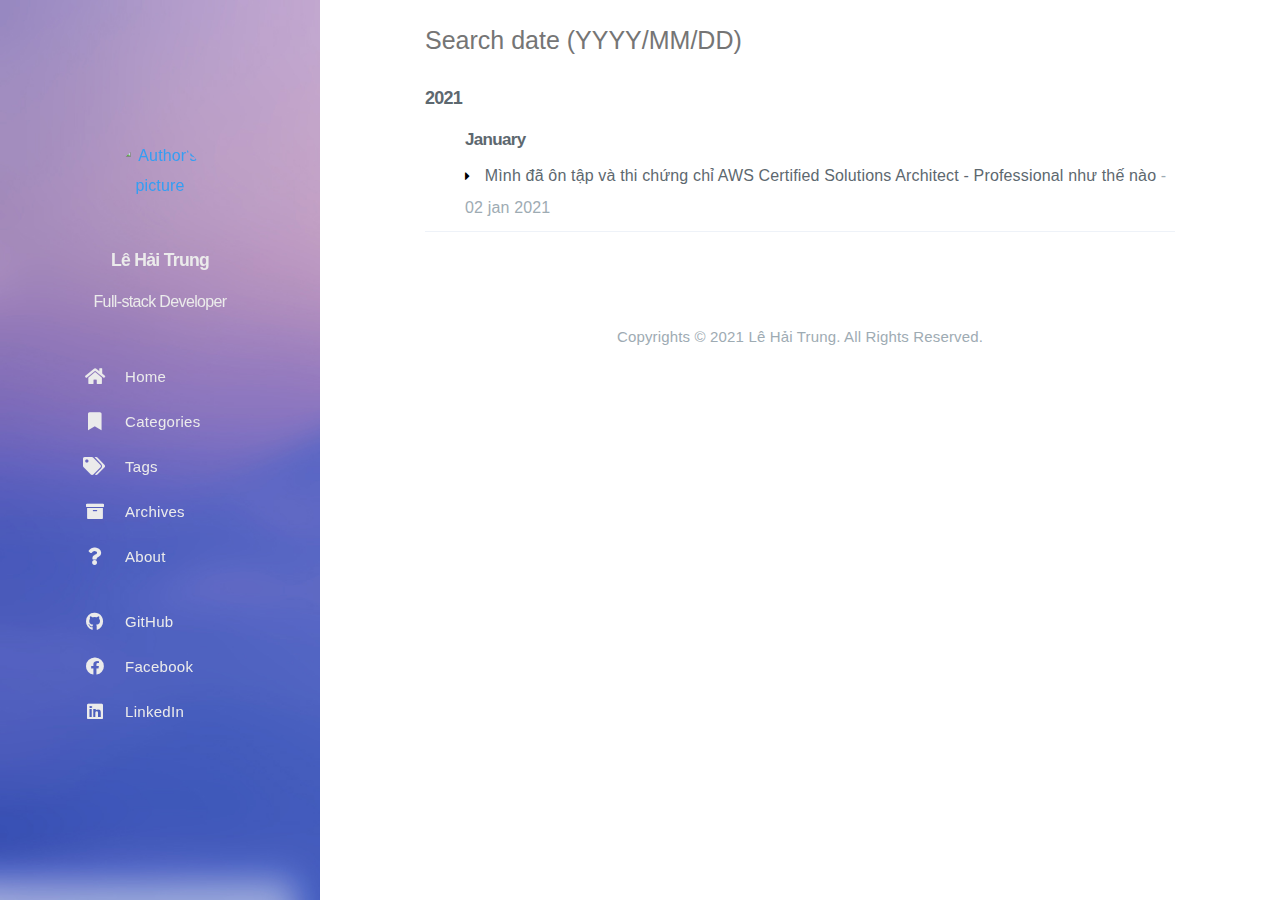
==== commit 3238baab: "Site updated: 2021-01-03 12:49:43" ====
--- a/all-archives/index.html
+++ b/all-archives/index.html
@@ -15,7 +15,7 @@
             <link rel="alternate" type="application/atom+xml" title="RSS" href="/atom.xml">
         
     
-    <script type="application/ld+json">{"@context":"http://schema.org","@type":"Website","@id":"https://trunglecntt.github.io","author":{"@type":"Person","name":"Lê Hải Trung","sameAs":["https://github.com/trunglecntt","https://www.facebook.com/trungcod3r/","https://www.linkedin.com/in/trunglecntt/"],"image":"author.png"},"name":"TrungLH3's Blog","description":"","url":"https://trunglecntt.github.io"}</script>
+    <script type="application/ld+json">{"@context":"http://schema.org","@type":"Website","@id":"https://trunglecntt.github.io","author":{"@type":"Person","name":"Lê Hải Trung","sameAs":["https://github.com/trunglecntt","https://www.facebook.com/trungcod3r/","https://www.linkedin.com/in/trunglecntt/"],"image":"https://media-exp1.licdn.com/dms/image/C5603AQFDFWx6zimHZg/profile-displayphoto-shrink_400_400/0/1609428278381?e=1615420800&v=beta&t=YAEr6VGn79SlzzbvMnJ8jJ8T8cL7sdvgNHK3CvNCIGM"},"name":"TrungLH3's Blog","description":"","url":"https://trunglecntt.github.io"}</script>
     <meta property="og:type" content="blog">
 <meta property="og:title" content="all-archives">
 <meta property="og:url" content="https://trunglecntt.github.io/all-archives/index.html">
@@ -30,14 +30,14 @@
         
     
     
-        <meta property="og:image" content="https://trunglecntt.github.io/assets/images/author.png"/>
+        <meta property="og:image" content="https://media-exp1.licdn.com/dms/image/C5603AQFDFWx6zimHZg/profile-displayphoto-shrink_400_400/0/1609428278381?e=1615420800&amp;v=beta&amp;t=YAEr6VGn79SlzzbvMnJ8jJ8T8cL7sdvgNHK3CvNCIGM"/>
     
     
     
     
     <!--STYLES-->
     
-<link rel="stylesheet" href="/assets/css/style-tznrykk9a3xn9tcn1ooztq8b0gbxncetflui9oiynue9imt2389poaz20zbw.min.css">
+<link rel="stylesheet" href="/assets/css/style-fsjhgovuuuvljrcblllet9irhqpsxcm4gp8zjicvfez11jjsedh6b0kmrj4a.min.css">
 
     <!--STYLES END-->
     
@@ -78,7 +78,7 @@
             >
         
         
-            <img class="header-picture" src="/assets/images/author.png" alt="Author&#39;s picture"/>
+            <img class="header-picture" src="https://media-exp1.licdn.com/dms/image/C5603AQFDFWx6zimHZg/profile-displayphoto-shrink_400_400/0/1609428278381?e=1615420800&amp;v=beta&amp;t=YAEr6VGn79SlzzbvMnJ8jJ8T8cL7sdvgNHK3CvNCIGM" alt="Author&#39;s picture"/>
         
         </a>
     
@@ -99,7 +99,7 @@
                     href="/#about"
                     aria-label="Read more about the author"
                 >
-                    <img class="sidebar-profile-picture" src="/assets/images/author.png" alt="Author&#39;s picture"/>
+                    <img class="sidebar-profile-picture" src="https://media-exp1.licdn.com/dms/image/C5603AQFDFWx6zimHZg/profile-displayphoto-shrink_400_400/0/1609428278381?e=1615420800&amp;v=beta&amp;t=YAEr6VGn79SlzzbvMnJ8jJ8T8cL7sdvgNHK3CvNCIGM" alt="Author&#39;s picture"/>
                 </a>
                 <h4 class="sidebar-profile-name">Lê Hải Trung</h4>
                 
@@ -302,7 +302,7 @@
             <i class="fa fa-times"></i>
         </div>
         
-            <img id="about-card-picture" src="/assets/images/author.png" alt="Author&#39;s picture"/>
+            <img id="about-card-picture" src="https://media-exp1.licdn.com/dms/image/C5603AQFDFWx6zimHZg/profile-displayphoto-shrink_400_400/0/1609428278381?e=1615420800&amp;v=beta&amp;t=YAEr6VGn79SlzzbvMnJ8jJ8T8cL7sdvgNHK3CvNCIGM" alt="Author&#39;s picture"/>
         
             <h4 id="about-card-name">Lê Hải Trung</h4>
         
@@ -332,7 +332,7 @@
 <div id="cover" style="background-image:url('/assets/images/cover-v1.2.0.jpg');"></div>
         <!--SCRIPTS-->
 
-<script src="/assets/js/script-w1n6spgepluqcljq7q1c2opwsjkjjzug4show4lx2wrjg83oksbzogvnjb7o.min.js"></script>
+<script src="/assets/js/script-jdaooynceux04lrr2ommujjyvfwqbd0j3ue1uupfv2pppwauajw1wf4stt67.min.js"></script>
 
 <!--SCRIPTS END-->
 
--- a/assets/css/style-fsjhgovuuuvljrcblllet9irhqpsxcm4gp8zjicvfez11jjsedh6b0kmrj4a.min.css
+++ b/assets/css/style-fsjhgovuuuvljrcblllet9irhqpsxcm4gp8zjicvfez11jjsedh6b0kmrj4a.min.css
@@ -0,0 +1,4 @@
+@charset "UTF-8";/*!
+ * Font Awesome Free 5.15.1 by @fontawesome - https://fontawesome.com
+ * License - https://fontawesome.com/license/free (Icons: CC BY 4.0, Fonts: SIL OFL 1.1, Code: MIT License)
+ */.fa,.fab,.fad,.fal,.far,.fas{-moz-osx-font-smoothing:grayscale;-webkit-font-smoothing:antialiased;display:inline-block;font-style:normal;font-variant:normal;text-rendering:auto;line-height:1}.fa-lg{font-size:1.33333em;line-height:.75em;vertical-align:-.0667em}.fa-xs{font-size:.75em}.fa-sm{font-size:.875em}.fa-1x{font-size:1em}.fa-2x{font-size:2em}.fa-3x{font-size:3em}.fa-4x{font-size:4em}.fa-5x{font-size:5em}.fa-6x{font-size:6em}.fa-7x{font-size:7em}.fa-8x{font-size:8em}.fa-9x{font-size:9em}.fa-10x{font-size:10em}.fa-fw{text-align:center;width:1.25em}.fa-ul{list-style-type:none;margin-left:2.5em;padding-left:0}.fa-ul>li{position:relative}.fa-li{left:-2em;position:absolute;text-align:center;width:2em;line-height:inherit}.fa-border{border:solid .08em #eee;border-radius:.1em;padding:.2em .25em .15em}.fa-pull-left{float:left}.fa-pull-right{float:right}.fa.fa-pull-left,.fab.fa-pull-left,.fal.fa-pull-left,.far.fa-pull-left,.fas.fa-pull-left{margin-right:.3em}.fa.fa-pull-right,.fab.fa-pull-right,.fal.fa-pull-right,.far.fa-pull-right,.fas.fa-pull-right{margin-left:.3em}.fa-spin{-webkit-animation:fa-spin 2s infinite linear;animation:fa-spin 2s infinite linear}.fa-pulse{-webkit-animation:fa-spin 1s infinite steps(8);animation:fa-spin 1s infinite steps(8)}@-webkit-keyframes fa-spin{0%{-webkit-transform:rotate(0);transform:rotate(0)}100%{-webkit-transform:rotate(360deg);transform:rotate(360deg)}}@keyframes fa-spin{0%{-webkit-transform:rotate(0);transform:rotate(0)}100%{-webkit-transform:rotate(360deg);transform:rotate(360deg)}}.fa-rotate-90{-webkit-transform:rotate(90deg);transform:rotate(90deg)}.fa-rotate-180{-webkit-transform:rotate(180deg);transform:rotate(180deg)}.fa-rotate-270{-webkit-transform:rotate(270deg);transform:rotate(270deg)}.fa-flip-horizontal{-webkit-transform:scale(-1,1);transform:scale(-1,1)}.fa-flip-vertical{-webkit-transform:scale(1,-1);transform:scale(1,-1)}.fa-flip-both,.fa-flip-horizontal.fa-flip-vertical{-webkit-transform:scale(-1,-1);transform:scale(-1,-1)}:root .fa-flip-both,:root .fa-flip-horizontal,:root .fa-flip-vertical,:root .fa-rotate-180,:root .fa-rotate-270,:root .fa-rotate-90{-webkit-filter:none;filter:none}.fa-stack{display:inline-block;height:2em;line-height:2em;position:relative;vertical-align:middle;width:2.5em}.fa-stack-1x,.fa-stack-2x{left:0;position:absolute;text-align:center;width:100%}.fa-stack-1x{line-height:inherit}.fa-stack-2x{font-size:2em}.fa-inverse{color:#fff}.fa-500px:before{content:"\f26e"}.fa-accessible-icon:before{content:"\f368"}.fa-accusoft:before{content:"\f369"}.fa-acquisitions-incorporated:before{content:"\f6af"}.fa-ad:before{content:"\f641"}.fa-address-book:before{content:"\f2b9"}.fa-address-card:before{content:"\f2bb"}.fa-adjust:before{content:"\f042"}.fa-adn:before{content:"\f170"}.fa-adversal:before{content:"\f36a"}.fa-affiliatetheme:before{content:"\f36b"}.fa-air-freshener:before{content:"\f5d0"}.fa-airbnb:before{content:"\f834"}.fa-algolia:before{content:"\f36c"}.fa-align-center:before{content:"\f037"}.fa-align-justify:before{content:"\f039"}.fa-align-left:before{content:"\f036"}.fa-align-right:before{content:"\f038"}.fa-alipay:before{content:"\f642"}.fa-allergies:before{content:"\f461"}.fa-amazon:before{content:"\f270"}.fa-amazon-pay:before{content:"\f42c"}.fa-ambulance:before{content:"\f0f9"}.fa-american-sign-language-interpreting:before{content:"\f2a3"}.fa-amilia:before{content:"\f36d"}.fa-anchor:before{content:"\f13d"}.fa-android:before{content:"\f17b"}.fa-angellist:before{content:"\f209"}.fa-angle-double-down:before{content:"\f103"}.fa-angle-double-left:before{content:"\f100"}.fa-angle-double-right:before{content:"\f101"}.fa-angle-double-up:before{content:"\f102"}.fa-angle-down:before{content:"\f107"}.fa-angle-left:before{content:"\f104"}.fa-angle-right:before{content:"\f105"}.fa-angle-up:before{content:"\f106"}.fa-angry:before{content:"\f556"}.fa-angrycreative:before{content:"\f36e"}.fa-angular:before{content:"\f420"}.fa-ankh:before{content:"\f644"}.fa-app-store:before{content:"\f36f"}.fa-app-store-ios:before{content:"\f370"}.fa-apper:before{content:"\f371"}.fa-apple:before{content:"\f179"}.fa-apple-alt:before{content:"\f5d1"}.fa-apple-pay:before{content:"\f415"}.fa-archive:before{content:"\f187"}.fa-archway:before{content:"\f557"}.fa-arrow-alt-circle-down:before{content:"\f358"}.fa-arrow-alt-circle-left:before{content:"\f359"}.fa-arrow-alt-circle-right:before{content:"\f35a"}.fa-arrow-alt-circle-up:before{content:"\f35b"}.fa-arrow-circle-down:before{content:"\f0ab"}.fa-arrow-circle-left:before{content:"\f0a8"}.fa-arrow-circle-right:before{content:"\f0a9"}.fa-arrow-circle-up:before{content:"\f0aa"}.fa-arrow-down:before{content:"\f063"}.fa-arrow-left:before{content:"\f060"}.fa-arrow-right:before{content:"\f061"}.fa-arrow-up:before{content:"\f062"}.fa-arrows-alt:before{content:"\f0b2"}.fa-arrows-alt-h:before{content:"\f337"}.fa-arrows-alt-v:before{content:"\f338"}.fa-artstation:before{content:"\f77a"}.fa-assistive-listening-systems:before{content:"\f2a2"}.fa-asterisk:before{content:"\f069"}.fa-asymmetrik:before{content:"\f372"}.fa-at:before{content:"\f1fa"}.fa-atlas:before{content:"\f558"}.fa-atlassian:before{content:"\f77b"}.fa-atom:before{content:"\f5d2"}.fa-audible:before{content:"\f373"}.fa-audio-description:before{content:"\f29e"}.fa-autoprefixer:before{content:"\f41c"}.fa-avianex:before{content:"\f374"}.fa-aviato:before{content:"\f421"}.fa-award:before{content:"\f559"}.fa-aws:before{content:"\f375"}.fa-baby:before{content:"\f77c"}.fa-baby-carriage:before{content:"\f77d"}.fa-backspace:before{content:"\f55a"}.fa-backward:before{content:"\f04a"}.fa-bacon:before{content:"\f7e5"}.fa-bacteria:before{content:"\e059"}.fa-bacterium:before{content:"\e05a"}.fa-bahai:before{content:"\f666"}.fa-balance-scale:before{content:"\f24e"}.fa-balance-scale-left:before{content:"\f515"}.fa-balance-scale-right:before{content:"\f516"}.fa-ban:before{content:"\f05e"}.fa-band-aid:before{content:"\f462"}.fa-bandcamp:before{content:"\f2d5"}.fa-barcode:before{content:"\f02a"}.fa-bars:before{content:"\f0c9"}.fa-baseball-ball:before{content:"\f433"}.fa-basketball-ball:before{content:"\f434"}.fa-bath:before{content:"\f2cd"}.fa-battery-empty:before{content:"\f244"}.fa-battery-full:before{content:"\f240"}.fa-battery-half:before{content:"\f242"}.fa-battery-quarter:before{content:"\f243"}.fa-battery-three-quarters:before{content:"\f241"}.fa-battle-net:before{content:"\f835"}.fa-bed:before{content:"\f236"}.fa-beer:before{content:"\f0fc"}.fa-behance:before{content:"\f1b4"}.fa-behance-square:before{content:"\f1b5"}.fa-bell:before{content:"\f0f3"}.fa-bell-slash:before{content:"\f1f6"}.fa-bezier-curve:before{content:"\f55b"}.fa-bible:before{content:"\f647"}.fa-bicycle:before{content:"\f206"}.fa-biking:before{content:"\f84a"}.fa-bimobject:before{content:"\f378"}.fa-binoculars:before{content:"\f1e5"}.fa-biohazard:before{content:"\f780"}.fa-birthday-cake:before{content:"\f1fd"}.fa-bitbucket:before{content:"\f171"}.fa-bitcoin:before{content:"\f379"}.fa-bity:before{content:"\f37a"}.fa-black-tie:before{content:"\f27e"}.fa-blackberry:before{content:"\f37b"}.fa-blender:before{content:"\f517"}.fa-blender-phone:before{content:"\f6b6"}.fa-blind:before{content:"\f29d"}.fa-blog:before{content:"\f781"}.fa-blogger:before{content:"\f37c"}.fa-blogger-b:before{content:"\f37d"}.fa-bluetooth:before{content:"\f293"}.fa-bluetooth-b:before{content:"\f294"}.fa-bold:before{content:"\f032"}.fa-bolt:before{content:"\f0e7"}.fa-bomb:before{content:"\f1e2"}.fa-bone:before{content:"\f5d7"}.fa-bong:before{content:"\f55c"}.fa-book:before{content:"\f02d"}.fa-book-dead:before{content:"\f6b7"}.fa-book-medical:before{content:"\f7e6"}.fa-book-open:before{content:"\f518"}.fa-book-reader:before{content:"\f5da"}.fa-bookmark:before{content:"\f02e"}.fa-bootstrap:before{content:"\f836"}.fa-border-all:before{content:"\f84c"}.fa-border-none:before{content:"\f850"}.fa-border-style:before{content:"\f853"}.fa-bowling-ball:before{content:"\f436"}.fa-box:before{content:"\f466"}.fa-box-open:before{content:"\f49e"}.fa-box-tissue:before{content:"\e05b"}.fa-boxes:before{content:"\f468"}.fa-braille:before{content:"\f2a1"}.fa-brain:before{content:"\f5dc"}.fa-bread-slice:before{content:"\f7ec"}.fa-briefcase:before{content:"\f0b1"}.fa-briefcase-medical:before{content:"\f469"}.fa-broadcast-tower:before{content:"\f519"}.fa-broom:before{content:"\f51a"}.fa-brush:before{content:"\f55d"}.fa-btc:before{content:"\f15a"}.fa-buffer:before{content:"\f837"}.fa-bug:before{content:"\f188"}.fa-building:before{content:"\f1ad"}.fa-bullhorn:before{content:"\f0a1"}.fa-bullseye:before{content:"\f140"}.fa-burn:before{content:"\f46a"}.fa-buromobelexperte:before{content:"\f37f"}.fa-bus:before{content:"\f207"}.fa-bus-alt:before{content:"\f55e"}.fa-business-time:before{content:"\f64a"}.fa-buy-n-large:before{content:"\f8a6"}.fa-buysellads:before{content:"\f20d"}.fa-calculator:before{content:"\f1ec"}.fa-calendar:before{content:"\f133"}.fa-calendar-alt:before{content:"\f073"}.fa-calendar-check:before{content:"\f274"}.fa-calendar-day:before{content:"\f783"}.fa-calendar-minus:before{content:"\f272"}.fa-calendar-plus:before{content:"\f271"}.fa-calendar-times:before{content:"\f273"}.fa-calendar-week:before{content:"\f784"}.fa-camera:before{content:"\f030"}.fa-camera-retro:before{content:"\f083"}.fa-campground:before{content:"\f6bb"}.fa-canadian-maple-leaf:before{content:"\f785"}.fa-candy-cane:before{content:"\f786"}.fa-cannabis:before{content:"\f55f"}.fa-capsules:before{content:"\f46b"}.fa-car:before{content:"\f1b9"}.fa-car-alt:before{content:"\f5de"}.fa-car-battery:before{content:"\f5df"}.fa-car-crash:before{content:"\f5e1"}.fa-car-side:before{content:"\f5e4"}.fa-caravan:before{content:"\f8ff"}.fa-caret-down:before{content:"\f0d7"}.fa-caret-left:before{content:"\f0d9"}.fa-caret-right:before{content:"\f0da"}.fa-caret-square-down:before{content:"\f150"}.fa-caret-square-left:before{content:"\f191"}.fa-caret-square-right:before{content:"\f152"}.fa-caret-square-up:before{content:"\f151"}.fa-caret-up:before{content:"\f0d8"}.fa-carrot:before{content:"\f787"}.fa-cart-arrow-down:before{content:"\f218"}.fa-cart-plus:before{content:"\f217"}.fa-cash-register:before{content:"\f788"}.fa-cat:before{content:"\f6be"}.fa-cc-amazon-pay:before{content:"\f42d"}.fa-cc-amex:before{content:"\f1f3"}.fa-cc-apple-pay:before{content:"\f416"}.fa-cc-diners-club:before{content:"\f24c"}.fa-cc-discover:before{content:"\f1f2"}.fa-cc-jcb:before{content:"\f24b"}.fa-cc-mastercard:before{content:"\f1f1"}.fa-cc-paypal:before{content:"\f1f4"}.fa-cc-stripe:before{content:"\f1f5"}.fa-cc-visa:before{content:"\f1f0"}.fa-centercode:before{content:"\f380"}.fa-centos:before{content:"\f789"}.fa-certificate:before{content:"\f0a3"}.fa-chair:before{content:"\f6c0"}.fa-chalkboard:before{content:"\f51b"}.fa-chalkboard-teacher:before{content:"\f51c"}.fa-charging-station:before{content:"\f5e7"}.fa-chart-area:before{content:"\f1fe"}.fa-chart-bar:before{content:"\f080"}.fa-chart-line:before{content:"\f201"}.fa-chart-pie:before{content:"\f200"}.fa-check:before{content:"\f00c"}.fa-check-circle:before{content:"\f058"}.fa-check-double:before{content:"\f560"}.fa-check-square:before{content:"\f14a"}.fa-cheese:before{content:"\f7ef"}.fa-chess:before{content:"\f439"}.fa-chess-bishop:before{content:"\f43a"}.fa-chess-board:before{content:"\f43c"}.fa-chess-king:before{content:"\f43f"}.fa-chess-knight:before{content:"\f441"}.fa-chess-pawn:before{content:"\f443"}.fa-chess-queen:before{content:"\f445"}.fa-chess-rook:before{content:"\f447"}.fa-chevron-circle-down:before{content:"\f13a"}.fa-chevron-circle-left:before{content:"\f137"}.fa-chevron-circle-right:before{content:"\f138"}.fa-chevron-circle-up:before{content:"\f139"}.fa-chevron-down:before{content:"\f078"}.fa-chevron-left:before{content:"\f053"}.fa-chevron-right:before{content:"\f054"}.fa-chevron-up:before{content:"\f077"}.fa-child:before{content:"\f1ae"}.fa-chrome:before{content:"\f268"}.fa-chromecast:before{content:"\f838"}.fa-church:before{content:"\f51d"}.fa-circle:before{content:"\f111"}.fa-circle-notch:before{content:"\f1ce"}.fa-city:before{content:"\f64f"}.fa-clinic-medical:before{content:"\f7f2"}.fa-clipboard:before{content:"\f328"}.fa-clipboard-check:before{content:"\f46c"}.fa-clipboard-list:before{content:"\f46d"}.fa-clock:before{content:"\f017"}.fa-clone:before{content:"\f24d"}.fa-closed-captioning:before{content:"\f20a"}.fa-cloud:before{content:"\f0c2"}.fa-cloud-download-alt:before{content:"\f381"}.fa-cloud-meatball:before{content:"\f73b"}.fa-cloud-moon:before{content:"\f6c3"}.fa-cloud-moon-rain:before{content:"\f73c"}.fa-cloud-rain:before{content:"\f73d"}.fa-cloud-showers-heavy:before{content:"\f740"}.fa-cloud-sun:before{content:"\f6c4"}.fa-cloud-sun-rain:before{content:"\f743"}.fa-cloud-upload-alt:before{content:"\f382"}.fa-cloudflare:before{content:"\e07d"}.fa-cloudscale:before{content:"\f383"}.fa-cloudsmith:before{content:"\f384"}.fa-cloudversify:before{content:"\f385"}.fa-cocktail:before{content:"\f561"}.fa-code:before{content:"\f121"}.fa-code-branch:before{content:"\f126"}.fa-codepen:before{content:"\f1cb"}.fa-codiepie:before{content:"\f284"}.fa-coffee:before{content:"\f0f4"}.fa-cog:before{content:"\f013"}.fa-cogs:before{content:"\f085"}.fa-coins:before{content:"\f51e"}.fa-columns:before{content:"\f0db"}.fa-comment:before{content:"\f075"}.fa-comment-alt:before{content:"\f27a"}.fa-comment-dollar:before{content:"\f651"}.fa-comment-dots:before{content:"\f4ad"}.fa-comment-medical:before{content:"\f7f5"}.fa-comment-slash:before{content:"\f4b3"}.fa-comments:before{content:"\f086"}.fa-comments-dollar:before{content:"\f653"}.fa-compact-disc:before{content:"\f51f"}.fa-compass:before{content:"\f14e"}.fa-compress:before{content:"\f066"}.fa-compress-alt:before{content:"\f422"}.fa-compress-arrows-alt:before{content:"\f78c"}.fa-concierge-bell:before{content:"\f562"}.fa-confluence:before{content:"\f78d"}.fa-connectdevelop:before{content:"\f20e"}.fa-contao:before{content:"\f26d"}.fa-cookie:before{content:"\f563"}.fa-cookie-bite:before{content:"\f564"}.fa-copy:before{content:"\f0c5"}.fa-copyright:before{content:"\f1f9"}.fa-cotton-bureau:before{content:"\f89e"}.fa-couch:before{content:"\f4b8"}.fa-cpanel:before{content:"\f388"}.fa-creative-commons:before{content:"\f25e"}.fa-creative-commons-by:before{content:"\f4e7"}.fa-creative-commons-nc:before{content:"\f4e8"}.fa-creative-commons-nc-eu:before{content:"\f4e9"}.fa-creative-commons-nc-jp:before{content:"\f4ea"}.fa-creative-commons-nd:before{content:"\f4eb"}.fa-creative-commons-pd:before{content:"\f4ec"}.fa-creative-commons-pd-alt:before{content:"\f4ed"}.fa-creative-commons-remix:before{content:"\f4ee"}.fa-creative-commons-sa:before{content:"\f4ef"}.fa-creative-commons-sampling:before{content:"\f4f0"}.fa-creative-commons-sampling-plus:before{content:"\f4f1"}.fa-creative-commons-share:before{content:"\f4f2"}.fa-creative-commons-zero:before{content:"\f4f3"}.fa-credit-card:before{content:"\f09d"}.fa-critical-role:before{content:"\f6c9"}.fa-crop:before{content:"\f125"}.fa-crop-alt:before{content:"\f565"}.fa-cross:before{content:"\f654"}.fa-crosshairs:before{content:"\f05b"}.fa-crow:before{content:"\f520"}.fa-crown:before{content:"\f521"}.fa-crutch:before{content:"\f7f7"}.fa-css3:before{content:"\f13c"}.fa-css3-alt:before{content:"\f38b"}.fa-cube:before{content:"\f1b2"}.fa-cubes:before{content:"\f1b3"}.fa-cut:before{content:"\f0c4"}.fa-cuttlefish:before{content:"\f38c"}.fa-d-and-d:before{content:"\f38d"}.fa-d-and-d-beyond:before{content:"\f6ca"}.fa-dailymotion:before{content:"\e052"}.fa-dashcube:before{content:"\f210"}.fa-database:before{content:"\f1c0"}.fa-deaf:before{content:"\f2a4"}.fa-deezer:before{content:"\e077"}.fa-delicious:before{content:"\f1a5"}.fa-democrat:before{content:"\f747"}.fa-deploydog:before{content:"\f38e"}.fa-deskpro:before{content:"\f38f"}.fa-desktop:before{content:"\f108"}.fa-dev:before{content:"\f6cc"}.fa-deviantart:before{content:"\f1bd"}.fa-dharmachakra:before{content:"\f655"}.fa-dhl:before{content:"\f790"}.fa-diagnoses:before{content:"\f470"}.fa-diaspora:before{content:"\f791"}.fa-dice:before{content:"\f522"}.fa-dice-d20:before{content:"\f6cf"}.fa-dice-d6:before{content:"\f6d1"}.fa-dice-five:before{content:"\f523"}.fa-dice-four:before{content:"\f524"}.fa-dice-one:before{content:"\f525"}.fa-dice-six:before{content:"\f526"}.fa-dice-three:before{content:"\f527"}.fa-dice-two:before{content:"\f528"}.fa-digg:before{content:"\f1a6"}.fa-digital-ocean:before{content:"\f391"}.fa-digital-tachograph:before{content:"\f566"}.fa-directions:before{content:"\f5eb"}.fa-discord:before{content:"\f392"}.fa-discourse:before{content:"\f393"}.fa-disease:before{content:"\f7fa"}.fa-divide:before{content:"\f529"}.fa-dizzy:before{content:"\f567"}.fa-dna:before{content:"\f471"}.fa-dochub:before{content:"\f394"}.fa-docker:before{content:"\f395"}.fa-dog:before{content:"\f6d3"}.fa-dollar-sign:before{content:"\f155"}.fa-dolly:before{content:"\f472"}.fa-dolly-flatbed:before{content:"\f474"}.fa-donate:before{content:"\f4b9"}.fa-door-closed:before{content:"\f52a"}.fa-door-open:before{content:"\f52b"}.fa-dot-circle:before{content:"\f192"}.fa-dove:before{content:"\f4ba"}.fa-download:before{content:"\f019"}.fa-draft2digital:before{content:"\f396"}.fa-drafting-compass:before{content:"\f568"}.fa-dragon:before{content:"\f6d5"}.fa-draw-polygon:before{content:"\f5ee"}.fa-dribbble:before{content:"\f17d"}.fa-dribbble-square:before{content:"\f397"}.fa-dropbox:before{content:"\f16b"}.fa-drum:before{content:"\f569"}.fa-drum-steelpan:before{content:"\f56a"}.fa-drumstick-bite:before{content:"\f6d7"}.fa-drupal:before{content:"\f1a9"}.fa-dumbbell:before{content:"\f44b"}.fa-dumpster:before{content:"\f793"}.fa-dumpster-fire:before{content:"\f794"}.fa-dungeon:before{content:"\f6d9"}.fa-dyalog:before{content:"\f399"}.fa-earlybirds:before{content:"\f39a"}.fa-ebay:before{content:"\f4f4"}.fa-edge:before{content:"\f282"}.fa-edge-legacy:before{content:"\e078"}.fa-edit:before{content:"\f044"}.fa-egg:before{content:"\f7fb"}.fa-eject:before{content:"\f052"}.fa-elementor:before{content:"\f430"}.fa-ellipsis-h:before{content:"\f141"}.fa-ellipsis-v:before{content:"\f142"}.fa-ello:before{content:"\f5f1"}.fa-ember:before{content:"\f423"}.fa-empire:before{content:"\f1d1"}.fa-envelope:before{content:"\f0e0"}.fa-envelope-open:before{content:"\f2b6"}.fa-envelope-open-text:before{content:"\f658"}.fa-envelope-square:before{content:"\f199"}.fa-envira:before{content:"\f299"}.fa-equals:before{content:"\f52c"}.fa-eraser:before{content:"\f12d"}.fa-erlang:before{content:"\f39d"}.fa-ethereum:before{content:"\f42e"}.fa-ethernet:before{content:"\f796"}.fa-etsy:before{content:"\f2d7"}.fa-euro-sign:before{content:"\f153"}.fa-evernote:before{content:"\f839"}.fa-exchange-alt:before{content:"\f362"}.fa-exclamation:before{content:"\f12a"}.fa-exclamation-circle:before{content:"\f06a"}.fa-exclamation-triangle:before{content:"\f071"}.fa-expand:before{content:"\f065"}.fa-expand-alt:before{content:"\f424"}.fa-expand-arrows-alt:before{content:"\f31e"}.fa-expeditedssl:before{content:"\f23e"}.fa-external-link-alt:before{content:"\f35d"}.fa-external-link-square-alt:before{content:"\f360"}.fa-eye:before{content:"\f06e"}.fa-eye-dropper:before{content:"\f1fb"}.fa-eye-slash:before{content:"\f070"}.fa-facebook:before{content:"\f09a"}.fa-facebook-f:before{content:"\f39e"}.fa-facebook-messenger:before{content:"\f39f"}.fa-facebook-square:before{content:"\f082"}.fa-fan:before{content:"\f863"}.fa-fantasy-flight-games:before{content:"\f6dc"}.fa-fast-backward:before{content:"\f049"}.fa-fast-forward:before{content:"\f050"}.fa-faucet:before{content:"\e005"}.fa-fax:before{content:"\f1ac"}.fa-feather:before{content:"\f52d"}.fa-feather-alt:before{content:"\f56b"}.fa-fedex:before{content:"\f797"}.fa-fedora:before{content:"\f798"}.fa-female:before{content:"\f182"}.fa-fighter-jet:before{content:"\f0fb"}.fa-figma:before{content:"\f799"}.fa-file:before{content:"\f15b"}.fa-file-alt:before{content:"\f15c"}.fa-file-archive:before{content:"\f1c6"}.fa-file-audio:before{content:"\f1c7"}.fa-file-code:before{content:"\f1c9"}.fa-file-contract:before{content:"\f56c"}.fa-file-csv:before{content:"\f6dd"}.fa-file-download:before{content:"\f56d"}.fa-file-excel:before{content:"\f1c3"}.fa-file-export:before{content:"\f56e"}.fa-file-image:before{content:"\f1c5"}.fa-file-import:before{content:"\f56f"}.fa-file-invoice:before{content:"\f570"}.fa-file-invoice-dollar:before{content:"\f571"}.fa-file-medical:before{content:"\f477"}.fa-file-medical-alt:before{content:"\f478"}.fa-file-pdf:before{content:"\f1c1"}.fa-file-powerpoint:before{content:"\f1c4"}.fa-file-prescription:before{content:"\f572"}.fa-file-signature:before{content:"\f573"}.fa-file-upload:before{content:"\f574"}.fa-file-video:before{content:"\f1c8"}.fa-file-word:before{content:"\f1c2"}.fa-fill:before{content:"\f575"}.fa-fill-drip:before{content:"\f576"}.fa-film:before{content:"\f008"}.fa-filter:before{content:"\f0b0"}.fa-fingerprint:before{content:"\f577"}.fa-fire:before{content:"\f06d"}.fa-fire-alt:before{content:"\f7e4"}.fa-fire-extinguisher:before{content:"\f134"}.fa-firefox:before{content:"\f269"}.fa-firefox-browser:before{content:"\e007"}.fa-first-aid:before{content:"\f479"}.fa-first-order:before{content:"\f2b0"}.fa-first-order-alt:before{content:"\f50a"}.fa-firstdraft:before{content:"\f3a1"}.fa-fish:before{content:"\f578"}.fa-fist-raised:before{content:"\f6de"}.fa-flag:before{content:"\f024"}.fa-flag-checkered:before{content:"\f11e"}.fa-flag-usa:before{content:"\f74d"}.fa-flask:before{content:"\f0c3"}.fa-flickr:before{content:"\f16e"}.fa-flipboard:before{content:"\f44d"}.fa-flushed:before{content:"\f579"}.fa-fly:before{content:"\f417"}.fa-folder:before{content:"\f07b"}.fa-folder-minus:before{content:"\f65d"}.fa-folder-open:before{content:"\f07c"}.fa-folder-plus:before{content:"\f65e"}.fa-font:before{content:"\f031"}.fa-font-awesome:before{content:"\f2b4"}.fa-font-awesome-alt:before{content:"\f35c"}.fa-font-awesome-flag:before{content:"\f425"}.fa-font-awesome-logo-full:before{content:"\f4e6"}.fa-fonticons:before{content:"\f280"}.fa-fonticons-fi:before{content:"\f3a2"}.fa-football-ball:before{content:"\f44e"}.fa-fort-awesome:before{content:"\f286"}.fa-fort-awesome-alt:before{content:"\f3a3"}.fa-forumbee:before{content:"\f211"}.fa-forward:before{content:"\f04e"}.fa-foursquare:before{content:"\f180"}.fa-free-code-camp:before{content:"\f2c5"}.fa-freebsd:before{content:"\f3a4"}.fa-frog:before{content:"\f52e"}.fa-frown:before{content:"\f119"}.fa-frown-open:before{content:"\f57a"}.fa-fulcrum:before{content:"\f50b"}.fa-funnel-dollar:before{content:"\f662"}.fa-futbol:before{content:"\f1e3"}.fa-galactic-republic:before{content:"\f50c"}.fa-galactic-senate:before{content:"\f50d"}.fa-gamepad:before{content:"\f11b"}.fa-gas-pump:before{content:"\f52f"}.fa-gavel:before{content:"\f0e3"}.fa-gem:before{content:"\f3a5"}.fa-genderless:before{content:"\f22d"}.fa-get-pocket:before{content:"\f265"}.fa-gg:before{content:"\f260"}.fa-gg-circle:before{content:"\f261"}.fa-ghost:before{content:"\f6e2"}.fa-gift:before{content:"\f06b"}.fa-gifts:before{content:"\f79c"}.fa-git:before{content:"\f1d3"}.fa-git-alt:before{content:"\f841"}.fa-git-square:before{content:"\f1d2"}.fa-github:before{content:"\f09b"}.fa-github-alt:before{content:"\f113"}.fa-github-square:before{content:"\f092"}.fa-gitkraken:before{content:"\f3a6"}.fa-gitlab:before{content:"\f296"}.fa-gitter:before{content:"\f426"}.fa-glass-cheers:before{content:"\f79f"}.fa-glass-martini:before{content:"\f000"}.fa-glass-martini-alt:before{content:"\f57b"}.fa-glass-whiskey:before{content:"\f7a0"}.fa-glasses:before{content:"\f530"}.fa-glide:before{content:"\f2a5"}.fa-glide-g:before{content:"\f2a6"}.fa-globe:before{content:"\f0ac"}.fa-globe-africa:before{content:"\f57c"}.fa-globe-americas:before{content:"\f57d"}.fa-globe-asia:before{content:"\f57e"}.fa-globe-europe:before{content:"\f7a2"}.fa-gofore:before{content:"\f3a7"}.fa-golf-ball:before{content:"\f450"}.fa-goodreads:before{content:"\f3a8"}.fa-goodreads-g:before{content:"\f3a9"}.fa-google:before{content:"\f1a0"}.fa-google-drive:before{content:"\f3aa"}.fa-google-pay:before{content:"\e079"}.fa-google-play:before{content:"\f3ab"}.fa-google-plus:before{content:"\f2b3"}.fa-google-plus-g:before{content:"\f0d5"}.fa-google-plus-square:before{content:"\f0d4"}.fa-google-wallet:before{content:"\f1ee"}.fa-gopuram:before{content:"\f664"}.fa-graduation-cap:before{content:"\f19d"}.fa-gratipay:before{content:"\f184"}.fa-grav:before{content:"\f2d6"}.fa-greater-than:before{content:"\f531"}.fa-greater-than-equal:before{content:"\f532"}.fa-grimace:before{content:"\f57f"}.fa-grin:before{content:"\f580"}.fa-grin-alt:before{content:"\f581"}.fa-grin-beam:before{content:"\f582"}.fa-grin-beam-sweat:before{content:"\f583"}.fa-grin-hearts:before{content:"\f584"}.fa-grin-squint:before{content:"\f585"}.fa-grin-squint-tears:before{content:"\f586"}.fa-grin-stars:before{content:"\f587"}.fa-grin-tears:before{content:"\f588"}.fa-grin-tongue:before{content:"\f589"}.fa-grin-tongue-squint:before{content:"\f58a"}.fa-grin-tongue-wink:before{content:"\f58b"}.fa-grin-wink:before{content:"\f58c"}.fa-grip-horizontal:before{content:"\f58d"}.fa-grip-lines:before{content:"\f7a4"}.fa-grip-lines-vertical:before{content:"\f7a5"}.fa-grip-vertical:before{content:"\f58e"}.fa-gripfire:before{content:"\f3ac"}.fa-grunt:before{content:"\f3ad"}.fa-guilded:before{content:"\e07e"}.fa-guitar:before{content:"\f7a6"}.fa-gulp:before{content:"\f3ae"}.fa-h-square:before{content:"\f0fd"}.fa-hacker-news:before{content:"\f1d4"}.fa-hacker-news-square:before{content:"\f3af"}.fa-hackerrank:before{content:"\f5f7"}.fa-hamburger:before{content:"\f805"}.fa-hammer:before{content:"\f6e3"}.fa-hamsa:before{content:"\f665"}.fa-hand-holding:before{content:"\f4bd"}.fa-hand-holding-heart:before{content:"\f4be"}.fa-hand-holding-medical:before{content:"\e05c"}.fa-hand-holding-usd:before{content:"\f4c0"}.fa-hand-holding-water:before{content:"\f4c1"}.fa-hand-lizard:before{content:"\f258"}.fa-hand-middle-finger:before{content:"\f806"}.fa-hand-paper:before{content:"\f256"}.fa-hand-peace:before{content:"\f25b"}.fa-hand-point-down:before{content:"\f0a7"}.fa-hand-point-left:before{content:"\f0a5"}.fa-hand-point-right:before{content:"\f0a4"}.fa-hand-point-up:before{content:"\f0a6"}.fa-hand-pointer:before{content:"\f25a"}.fa-hand-rock:before{content:"\f255"}.fa-hand-scissors:before{content:"\f257"}.fa-hand-sparkles:before{content:"\e05d"}.fa-hand-spock:before{content:"\f259"}.fa-hands:before{content:"\f4c2"}.fa-hands-helping:before{content:"\f4c4"}.fa-hands-wash:before{content:"\e05e"}.fa-handshake:before{content:"\f2b5"}.fa-handshake-alt-slash:before{content:"\e05f"}.fa-handshake-slash:before{content:"\e060"}.fa-hanukiah:before{content:"\f6e6"}.fa-hard-hat:before{content:"\f807"}.fa-hashtag:before{content:"\f292"}.fa-hat-cowboy:before{content:"\f8c0"}.fa-hat-cowboy-side:before{content:"\f8c1"}.fa-hat-wizard:before{content:"\f6e8"}.fa-hdd:before{content:"\f0a0"}.fa-head-side-cough:before{content:"\e061"}.fa-head-side-cough-slash:before{content:"\e062"}.fa-head-side-mask:before{content:"\e063"}.fa-head-side-virus:before{content:"\e064"}.fa-heading:before{content:"\f1dc"}.fa-headphones:before{content:"\f025"}.fa-headphones-alt:before{content:"\f58f"}.fa-headset:before{content:"\f590"}.fa-heart:before{content:"\f004"}.fa-heart-broken:before{content:"\f7a9"}.fa-heartbeat:before{content:"\f21e"}.fa-helicopter:before{content:"\f533"}.fa-highlighter:before{content:"\f591"}.fa-hiking:before{content:"\f6ec"}.fa-hippo:before{content:"\f6ed"}.fa-hips:before{content:"\f452"}.fa-hire-a-helper:before{content:"\f3b0"}.fa-history:before{content:"\f1da"}.fa-hive:before{content:"\e07f"}.fa-hockey-puck:before{content:"\f453"}.fa-holly-berry:before{content:"\f7aa"}.fa-home:before{content:"\f015"}.fa-hooli:before{content:"\f427"}.fa-hornbill:before{content:"\f592"}.fa-horse:before{content:"\f6f0"}.fa-horse-head:before{content:"\f7ab"}.fa-hospital:before{content:"\f0f8"}.fa-hospital-alt:before{content:"\f47d"}.fa-hospital-symbol:before{content:"\f47e"}.fa-hospital-user:before{content:"\f80d"}.fa-hot-tub:before{content:"\f593"}.fa-hotdog:before{content:"\f80f"}.fa-hotel:before{content:"\f594"}.fa-hotjar:before{content:"\f3b1"}.fa-hourglass:before{content:"\f254"}.fa-hourglass-end:before{content:"\f253"}.fa-hourglass-half:before{content:"\f252"}.fa-hourglass-start:before{content:"\f251"}.fa-house-damage:before{content:"\f6f1"}.fa-house-user:before{content:"\e065"}.fa-houzz:before{content:"\f27c"}.fa-hryvnia:before{content:"\f6f2"}.fa-html5:before{content:"\f13b"}.fa-hubspot:before{content:"\f3b2"}.fa-i-cursor:before{content:"\f246"}.fa-ice-cream:before{content:"\f810"}.fa-icicles:before{content:"\f7ad"}.fa-icons:before{content:"\f86d"}.fa-id-badge:before{content:"\f2c1"}.fa-id-card:before{content:"\f2c2"}.fa-id-card-alt:before{content:"\f47f"}.fa-ideal:before{content:"\e013"}.fa-igloo:before{content:"\f7ae"}.fa-image:before{content:"\f03e"}.fa-images:before{content:"\f302"}.fa-imdb:before{content:"\f2d8"}.fa-inbox:before{content:"\f01c"}.fa-indent:before{content:"\f03c"}.fa-industry:before{content:"\f275"}.fa-infinity:before{content:"\f534"}.fa-info:before{content:"\f129"}.fa-info-circle:before{content:"\f05a"}.fa-innosoft:before{content:"\e080"}.fa-instagram:before{content:"\f16d"}.fa-instagram-square:before{content:"\e055"}.fa-instalod:before{content:"\e081"}.fa-intercom:before{content:"\f7af"}.fa-internet-explorer:before{content:"\f26b"}.fa-invision:before{content:"\f7b0"}.fa-ioxhost:before{content:"\f208"}.fa-italic:before{content:"\f033"}.fa-itch-io:before{content:"\f83a"}.fa-itunes:before{content:"\f3b4"}.fa-itunes-note:before{content:"\f3b5"}.fa-java:before{content:"\f4e4"}.fa-jedi:before{content:"\f669"}.fa-jedi-order:before{content:"\f50e"}.fa-jenkins:before{content:"\f3b6"}.fa-jira:before{content:"\f7b1"}.fa-joget:before{content:"\f3b7"}.fa-joint:before{content:"\f595"}.fa-joomla:before{content:"\f1aa"}.fa-journal-whills:before{content:"\f66a"}.fa-js:before{content:"\f3b8"}.fa-js-square:before{content:"\f3b9"}.fa-jsfiddle:before{content:"\f1cc"}.fa-kaaba:before{content:"\f66b"}.fa-kaggle:before{content:"\f5fa"}.fa-key:before{content:"\f084"}.fa-keybase:before{content:"\f4f5"}.fa-keyboard:before{content:"\f11c"}.fa-keycdn:before{content:"\f3ba"}.fa-khanda:before{content:"\f66d"}.fa-kickstarter:before{content:"\f3bb"}.fa-kickstarter-k:before{content:"\f3bc"}.fa-kiss:before{content:"\f596"}.fa-kiss-beam:before{content:"\f597"}.fa-kiss-wink-heart:before{content:"\f598"}.fa-kiwi-bird:before{content:"\f535"}.fa-korvue:before{content:"\f42f"}.fa-landmark:before{content:"\f66f"}.fa-language:before{content:"\f1ab"}.fa-laptop:before{content:"\f109"}.fa-laptop-code:before{content:"\f5fc"}.fa-laptop-house:before{content:"\e066"}.fa-laptop-medical:before{content:"\f812"}.fa-laravel:before{content:"\f3bd"}.fa-lastfm:before{content:"\f202"}.fa-lastfm-square:before{content:"\f203"}.fa-laugh:before{content:"\f599"}.fa-laugh-beam:before{content:"\f59a"}.fa-laugh-squint:before{content:"\f59b"}.fa-laugh-wink:before{content:"\f59c"}.fa-layer-group:before{content:"\f5fd"}.fa-leaf:before{content:"\f06c"}.fa-leanpub:before{content:"\f212"}.fa-lemon:before{content:"\f094"}.fa-less:before{content:"\f41d"}.fa-less-than:before{content:"\f536"}.fa-less-than-equal:before{content:"\f537"}.fa-level-down-alt:before{content:"\f3be"}.fa-level-up-alt:before{content:"\f3bf"}.fa-life-ring:before{content:"\f1cd"}.fa-lightbulb:before{content:"\f0eb"}.fa-line:before{content:"\f3c0"}.fa-link:before{content:"\f0c1"}.fa-linkedin:before{content:"\f08c"}.fa-linkedin-in:before{content:"\f0e1"}.fa-linode:before{content:"\f2b8"}.fa-linux:before{content:"\f17c"}.fa-lira-sign:before{content:"\f195"}.fa-list:before{content:"\f03a"}.fa-list-alt:before{content:"\f022"}.fa-list-ol:before{content:"\f0cb"}.fa-list-ul:before{content:"\f0ca"}.fa-location-arrow:before{content:"\f124"}.fa-lock:before{content:"\f023"}.fa-lock-open:before{content:"\f3c1"}.fa-long-arrow-alt-down:before{content:"\f309"}.fa-long-arrow-alt-left:before{content:"\f30a"}.fa-long-arrow-alt-right:before{content:"\f30b"}.fa-long-arrow-alt-up:before{content:"\f30c"}.fa-low-vision:before{content:"\f2a8"}.fa-luggage-cart:before{content:"\f59d"}.fa-lungs:before{content:"\f604"}.fa-lungs-virus:before{content:"\e067"}.fa-lyft:before{content:"\f3c3"}.fa-magento:before{content:"\f3c4"}.fa-magic:before{content:"\f0d0"}.fa-magnet:before{content:"\f076"}.fa-mail-bulk:before{content:"\f674"}.fa-mailchimp:before{content:"\f59e"}.fa-male:before{content:"\f183"}.fa-mandalorian:before{content:"\f50f"}.fa-map:before{content:"\f279"}.fa-map-marked:before{content:"\f59f"}.fa-map-marked-alt:before{content:"\f5a0"}.fa-map-marker:before{content:"\f041"}.fa-map-marker-alt:before{content:"\f3c5"}.fa-map-pin:before{content:"\f276"}.fa-map-signs:before{content:"\f277"}.fa-markdown:before{content:"\f60f"}.fa-marker:before{content:"\f5a1"}.fa-mars:before{content:"\f222"}.fa-mars-double:before{content:"\f227"}.fa-mars-stroke:before{content:"\f229"}.fa-mars-stroke-h:before{content:"\f22b"}.fa-mars-stroke-v:before{content:"\f22a"}.fa-mask:before{content:"\f6fa"}.fa-mastodon:before{content:"\f4f6"}.fa-maxcdn:before{content:"\f136"}.fa-mdb:before{content:"\f8ca"}.fa-medal:before{content:"\f5a2"}.fa-medapps:before{content:"\f3c6"}.fa-medium:before{content:"\f23a"}.fa-medium-m:before{content:"\f3c7"}.fa-medkit:before{content:"\f0fa"}.fa-medrt:before{content:"\f3c8"}.fa-meetup:before{content:"\f2e0"}.fa-megaport:before{content:"\f5a3"}.fa-meh:before{content:"\f11a"}.fa-meh-blank:before{content:"\f5a4"}.fa-meh-rolling-eyes:before{content:"\f5a5"}.fa-memory:before{content:"\f538"}.fa-mendeley:before{content:"\f7b3"}.fa-menorah:before{content:"\f676"}.fa-mercury:before{content:"\f223"}.fa-meteor:before{content:"\f753"}.fa-microblog:before{content:"\e01a"}.fa-microchip:before{content:"\f2db"}.fa-microphone:before{content:"\f130"}.fa-microphone-alt:before{content:"\f3c9"}.fa-microphone-alt-slash:before{content:"\f539"}.fa-microphone-slash:before{content:"\f131"}.fa-microscope:before{content:"\f610"}.fa-microsoft:before{content:"\f3ca"}.fa-minus:before{content:"\f068"}.fa-minus-circle:before{content:"\f056"}.fa-minus-square:before{content:"\f146"}.fa-mitten:before{content:"\f7b5"}.fa-mix:before{content:"\f3cb"}.fa-mixcloud:before{content:"\f289"}.fa-mixer:before{content:"\e056"}.fa-mizuni:before{content:"\f3cc"}.fa-mobile:before{content:"\f10b"}.fa-mobile-alt:before{content:"\f3cd"}.fa-modx:before{content:"\f285"}.fa-monero:before{content:"\f3d0"}.fa-money-bill:before{content:"\f0d6"}.fa-money-bill-alt:before{content:"\f3d1"}.fa-money-bill-wave:before{content:"\f53a"}.fa-money-bill-wave-alt:before{content:"\f53b"}.fa-money-check:before{content:"\f53c"}.fa-money-check-alt:before{content:"\f53d"}.fa-monument:before{content:"\f5a6"}.fa-moon:before{content:"\f186"}.fa-mortar-pestle:before{content:"\f5a7"}.fa-mosque:before{content:"\f678"}.fa-motorcycle:before{content:"\f21c"}.fa-mountain:before{content:"\f6fc"}.fa-mouse:before{content:"\f8cc"}.fa-mouse-pointer:before{content:"\f245"}.fa-mug-hot:before{content:"\f7b6"}.fa-music:before{content:"\f001"}.fa-napster:before{content:"\f3d2"}.fa-neos:before{content:"\f612"}.fa-network-wired:before{content:"\f6ff"}.fa-neuter:before{content:"\f22c"}.fa-newspaper:before{content:"\f1ea"}.fa-nimblr:before{content:"\f5a8"}.fa-node:before{content:"\f419"}.fa-node-js:before{content:"\f3d3"}.fa-not-equal:before{content:"\f53e"}.fa-notes-medical:before{content:"\f481"}.fa-npm:before{content:"\f3d4"}.fa-ns8:before{content:"\f3d5"}.fa-nutritionix:before{content:"\f3d6"}.fa-object-group:before{content:"\f247"}.fa-object-ungroup:before{content:"\f248"}.fa-octopus-deploy:before{content:"\e082"}.fa-odnoklassniki:before{content:"\f263"}.fa-odnoklassniki-square:before{content:"\f264"}.fa-oil-can:before{content:"\f613"}.fa-old-republic:before{content:"\f510"}.fa-om:before{content:"\f679"}.fa-opencart:before{content:"\f23d"}.fa-openid:before{content:"\f19b"}.fa-opera:before{content:"\f26a"}.fa-optin-monster:before{content:"\f23c"}.fa-orcid:before{content:"\f8d2"}.fa-osi:before{content:"\f41a"}.fa-otter:before{content:"\f700"}.fa-outdent:before{content:"\f03b"}.fa-page4:before{content:"\f3d7"}.fa-pagelines:before{content:"\f18c"}.fa-pager:before{content:"\f815"}.fa-paint-brush:before{content:"\f1fc"}.fa-paint-roller:before{content:"\f5aa"}.fa-palette:before{content:"\f53f"}.fa-palfed:before{content:"\f3d8"}.fa-pallet:before{content:"\f482"}.fa-paper-plane:before{content:"\f1d8"}.fa-paperclip:before{content:"\f0c6"}.fa-parachute-box:before{content:"\f4cd"}.fa-paragraph:before{content:"\f1dd"}.fa-parking:before{content:"\f540"}.fa-passport:before{content:"\f5ab"}.fa-pastafarianism:before{content:"\f67b"}.fa-paste:before{content:"\f0ea"}.fa-patreon:before{content:"\f3d9"}.fa-pause:before{content:"\f04c"}.fa-pause-circle:before{content:"\f28b"}.fa-paw:before{content:"\f1b0"}.fa-paypal:before{content:"\f1ed"}.fa-peace:before{content:"\f67c"}.fa-pen:before{content:"\f304"}.fa-pen-alt:before{content:"\f305"}.fa-pen-fancy:before{content:"\f5ac"}.fa-pen-nib:before{content:"\f5ad"}.fa-pen-square:before{content:"\f14b"}.fa-pencil-alt:before{content:"\f303"}.fa-pencil-ruler:before{content:"\f5ae"}.fa-penny-arcade:before{content:"\f704"}.fa-people-arrows:before{content:"\e068"}.fa-people-carry:before{content:"\f4ce"}.fa-pepper-hot:before{content:"\f816"}.fa-perbyte:before{content:"\e083"}.fa-percent:before{content:"\f295"}.fa-percentage:before{content:"\f541"}.fa-periscope:before{content:"\f3da"}.fa-person-booth:before{content:"\f756"}.fa-phabricator:before{content:"\f3db"}.fa-phoenix-framework:before{content:"\f3dc"}.fa-phoenix-squadron:before{content:"\f511"}.fa-phone:before{content:"\f095"}.fa-phone-alt:before{content:"\f879"}.fa-phone-slash:before{content:"\f3dd"}.fa-phone-square:before{content:"\f098"}.fa-phone-square-alt:before{content:"\f87b"}.fa-phone-volume:before{content:"\f2a0"}.fa-photo-video:before{content:"\f87c"}.fa-php:before{content:"\f457"}.fa-pied-piper:before{content:"\f2ae"}.fa-pied-piper-alt:before{content:"\f1a8"}.fa-pied-piper-hat:before{content:"\f4e5"}.fa-pied-piper-pp:before{content:"\f1a7"}.fa-pied-piper-square:before{content:"\e01e"}.fa-piggy-bank:before{content:"\f4d3"}.fa-pills:before{content:"\f484"}.fa-pinterest:before{content:"\f0d2"}.fa-pinterest-p:before{content:"\f231"}.fa-pinterest-square:before{content:"\f0d3"}.fa-pizza-slice:before{content:"\f818"}.fa-place-of-worship:before{content:"\f67f"}.fa-plane:before{content:"\f072"}.fa-plane-arrival:before{content:"\f5af"}.fa-plane-departure:before{content:"\f5b0"}.fa-plane-slash:before{content:"\e069"}.fa-play:before{content:"\f04b"}.fa-play-circle:before{content:"\f144"}.fa-playstation:before{content:"\f3df"}.fa-plug:before{content:"\f1e6"}.fa-plus:before{content:"\f067"}.fa-plus-circle:before{content:"\f055"}.fa-plus-square:before{content:"\f0fe"}.fa-podcast:before{content:"\f2ce"}.fa-poll:before{content:"\f681"}.fa-poll-h:before{content:"\f682"}.fa-poo:before{content:"\f2fe"}.fa-poo-storm:before{content:"\f75a"}.fa-poop:before{content:"\f619"}.fa-portrait:before{content:"\f3e0"}.fa-pound-sign:before{content:"\f154"}.fa-power-off:before{content:"\f011"}.fa-pray:before{content:"\f683"}.fa-praying-hands:before{content:"\f684"}.fa-prescription:before{content:"\f5b1"}.fa-prescription-bottle:before{content:"\f485"}.fa-prescription-bottle-alt:before{content:"\f486"}.fa-print:before{content:"\f02f"}.fa-procedures:before{content:"\f487"}.fa-product-hunt:before{content:"\f288"}.fa-project-diagram:before{content:"\f542"}.fa-pump-medical:before{content:"\e06a"}.fa-pump-soap:before{content:"\e06b"}.fa-pushed:before{content:"\f3e1"}.fa-puzzle-piece:before{content:"\f12e"}.fa-python:before{content:"\f3e2"}.fa-qq:before{content:"\f1d6"}.fa-qrcode:before{content:"\f029"}.fa-question:before{content:"\f128"}.fa-question-circle:before{content:"\f059"}.fa-quidditch:before{content:"\f458"}.fa-quinscape:before{content:"\f459"}.fa-quora:before{content:"\f2c4"}.fa-quote-left:before{content:"\f10d"}.fa-quote-right:before{content:"\f10e"}.fa-quran:before{content:"\f687"}.fa-r-project:before{content:"\f4f7"}.fa-radiation:before{content:"\f7b9"}.fa-radiation-alt:before{content:"\f7ba"}.fa-rainbow:before{content:"\f75b"}.fa-random:before{content:"\f074"}.fa-raspberry-pi:before{content:"\f7bb"}.fa-ravelry:before{content:"\f2d9"}.fa-react:before{content:"\f41b"}.fa-reacteurope:before{content:"\f75d"}.fa-readme:before{content:"\f4d5"}.fa-rebel:before{content:"\f1d0"}.fa-receipt:before{content:"\f543"}.fa-record-vinyl:before{content:"\f8d9"}.fa-recycle:before{content:"\f1b8"}.fa-red-river:before{content:"\f3e3"}.fa-reddit:before{content:"\f1a1"}.fa-reddit-alien:before{content:"\f281"}.fa-reddit-square:before{content:"\f1a2"}.fa-redhat:before{content:"\f7bc"}.fa-redo:before{content:"\f01e"}.fa-redo-alt:before{content:"\f2f9"}.fa-registered:before{content:"\f25d"}.fa-remove-format:before{content:"\f87d"}.fa-renren:before{content:"\f18b"}.fa-reply:before{content:"\f3e5"}.fa-reply-all:before{content:"\f122"}.fa-replyd:before{content:"\f3e6"}.fa-republican:before{content:"\f75e"}.fa-researchgate:before{content:"\f4f8"}.fa-resolving:before{content:"\f3e7"}.fa-restroom:before{content:"\f7bd"}.fa-retweet:before{content:"\f079"}.fa-rev:before{content:"\f5b2"}.fa-ribbon:before{content:"\f4d6"}.fa-ring:before{content:"\f70b"}.fa-road:before{content:"\f018"}.fa-robot:before{content:"\f544"}.fa-rocket:before{content:"\f135"}.fa-rocketchat:before{content:"\f3e8"}.fa-rockrms:before{content:"\f3e9"}.fa-route:before{content:"\f4d7"}.fa-rss:before{content:"\f09e"}.fa-rss-square:before{content:"\f143"}.fa-ruble-sign:before{content:"\f158"}.fa-ruler:before{content:"\f545"}.fa-ruler-combined:before{content:"\f546"}.fa-ruler-horizontal:before{content:"\f547"}.fa-ruler-vertical:before{content:"\f548"}.fa-running:before{content:"\f70c"}.fa-rupee-sign:before{content:"\f156"}.fa-rust:before{content:"\e07a"}.fa-sad-cry:before{content:"\f5b3"}.fa-sad-tear:before{content:"\f5b4"}.fa-safari:before{content:"\f267"}.fa-salesforce:before{content:"\f83b"}.fa-sass:before{content:"\f41e"}.fa-satellite:before{content:"\f7bf"}.fa-satellite-dish:before{content:"\f7c0"}.fa-save:before{content:"\f0c7"}.fa-schlix:before{content:"\f3ea"}.fa-school:before{content:"\f549"}.fa-screwdriver:before{content:"\f54a"}.fa-scribd:before{content:"\f28a"}.fa-scroll:before{content:"\f70e"}.fa-sd-card:before{content:"\f7c2"}.fa-search:before{content:"\f002"}.fa-search-dollar:before{content:"\f688"}.fa-search-location:before{content:"\f689"}.fa-search-minus:before{content:"\f010"}.fa-search-plus:before{content:"\f00e"}.fa-searchengin:before{content:"\f3eb"}.fa-seedling:before{content:"\f4d8"}.fa-sellcast:before{content:"\f2da"}.fa-sellsy:before{content:"\f213"}.fa-server:before{content:"\f233"}.fa-servicestack:before{content:"\f3ec"}.fa-shapes:before{content:"\f61f"}.fa-share:before{content:"\f064"}.fa-share-alt:before{content:"\f1e0"}.fa-share-alt-square:before{content:"\f1e1"}.fa-share-square:before{content:"\f14d"}.fa-shekel-sign:before{content:"\f20b"}.fa-shield-alt:before{content:"\f3ed"}.fa-shield-virus:before{content:"\e06c"}.fa-ship:before{content:"\f21a"}.fa-shipping-fast:before{content:"\f48b"}.fa-shirtsinbulk:before{content:"\f214"}.fa-shoe-prints:before{content:"\f54b"}.fa-shopify:before{content:"\e057"}.fa-shopping-bag:before{content:"\f290"}.fa-shopping-basket:before{content:"\f291"}.fa-shopping-cart:before{content:"\f07a"}.fa-shopware:before{content:"\f5b5"}.fa-shower:before{content:"\f2cc"}.fa-shuttle-van:before{content:"\f5b6"}.fa-sign:before{content:"\f4d9"}.fa-sign-in-alt:before{content:"\f2f6"}.fa-sign-language:before{content:"\f2a7"}.fa-sign-out-alt:before{content:"\f2f5"}.fa-signal:before{content:"\f012"}.fa-signature:before{content:"\f5b7"}.fa-sim-card:before{content:"\f7c4"}.fa-simplybuilt:before{content:"\f215"}.fa-sink:before{content:"\e06d"}.fa-sistrix:before{content:"\f3ee"}.fa-sitemap:before{content:"\f0e8"}.fa-sith:before{content:"\f512"}.fa-skating:before{content:"\f7c5"}.fa-sketch:before{content:"\f7c6"}.fa-skiing:before{content:"\f7c9"}.fa-skiing-nordic:before{content:"\f7ca"}.fa-skull:before{content:"\f54c"}.fa-skull-crossbones:before{content:"\f714"}.fa-skyatlas:before{content:"\f216"}.fa-skype:before{content:"\f17e"}.fa-slack:before{content:"\f198"}.fa-slack-hash:before{content:"\f3ef"}.fa-slash:before{content:"\f715"}.fa-sleigh:before{content:"\f7cc"}.fa-sliders-h:before{content:"\f1de"}.fa-slideshare:before{content:"\f1e7"}.fa-smile:before{content:"\f118"}.fa-smile-beam:before{content:"\f5b8"}.fa-smile-wink:before{content:"\f4da"}.fa-smog:before{content:"\f75f"}.fa-smoking:before{content:"\f48d"}.fa-smoking-ban:before{content:"\f54d"}.fa-sms:before{content:"\f7cd"}.fa-snapchat:before{content:"\f2ab"}.fa-snapchat-ghost:before{content:"\f2ac"}.fa-snapchat-square:before{content:"\f2ad"}.fa-snowboarding:before{content:"\f7ce"}.fa-snowflake:before{content:"\f2dc"}.fa-snowman:before{content:"\f7d0"}.fa-snowplow:before{content:"\f7d2"}.fa-soap:before{content:"\e06e"}.fa-socks:before{content:"\f696"}.fa-solar-panel:before{content:"\f5ba"}.fa-sort:before{content:"\f0dc"}.fa-sort-alpha-down:before{content:"\f15d"}.fa-sort-alpha-down-alt:before{content:"\f881"}.fa-sort-alpha-up:before{content:"\f15e"}.fa-sort-alpha-up-alt:before{content:"\f882"}.fa-sort-amount-down:before{content:"\f160"}.fa-sort-amount-down-alt:before{content:"\f884"}.fa-sort-amount-up:before{content:"\f161"}.fa-sort-amount-up-alt:before{content:"\f885"}.fa-sort-down:before{content:"\f0dd"}.fa-sort-numeric-down:before{content:"\f162"}.fa-sort-numeric-down-alt:before{content:"\f886"}.fa-sort-numeric-up:before{content:"\f163"}.fa-sort-numeric-up-alt:before{content:"\f887"}.fa-sort-up:before{content:"\f0de"}.fa-soundcloud:before{content:"\f1be"}.fa-sourcetree:before{content:"\f7d3"}.fa-spa:before{content:"\f5bb"}.fa-space-shuttle:before{content:"\f197"}.fa-speakap:before{content:"\f3f3"}.fa-speaker-deck:before{content:"\f83c"}.fa-spell-check:before{content:"\f891"}.fa-spider:before{content:"\f717"}.fa-spinner:before{content:"\f110"}.fa-splotch:before{content:"\f5bc"}.fa-spotify:before{content:"\f1bc"}.fa-spray-can:before{content:"\f5bd"}.fa-square:before{content:"\f0c8"}.fa-square-full:before{content:"\f45c"}.fa-square-root-alt:before{content:"\f698"}.fa-squarespace:before{content:"\f5be"}.fa-stack-exchange:before{content:"\f18d"}.fa-stack-overflow:before{content:"\f16c"}.fa-stackpath:before{content:"\f842"}.fa-stamp:before{content:"\f5bf"}.fa-star:before{content:"\f005"}.fa-star-and-crescent:before{content:"\f699"}.fa-star-half:before{content:"\f089"}.fa-star-half-alt:before{content:"\f5c0"}.fa-star-of-david:before{content:"\f69a"}.fa-star-of-life:before{content:"\f621"}.fa-staylinked:before{content:"\f3f5"}.fa-steam:before{content:"\f1b6"}.fa-steam-square:before{content:"\f1b7"}.fa-steam-symbol:before{content:"\f3f6"}.fa-step-backward:before{content:"\f048"}.fa-step-forward:before{content:"\f051"}.fa-stethoscope:before{content:"\f0f1"}.fa-sticker-mule:before{content:"\f3f7"}.fa-sticky-note:before{content:"\f249"}.fa-stop:before{content:"\f04d"}.fa-stop-circle:before{content:"\f28d"}.fa-stopwatch:before{content:"\f2f2"}.fa-stopwatch-20:before{content:"\e06f"}.fa-store:before{content:"\f54e"}.fa-store-alt:before{content:"\f54f"}.fa-store-alt-slash:before{content:"\e070"}.fa-store-slash:before{content:"\e071"}.fa-strava:before{content:"\f428"}.fa-stream:before{content:"\f550"}.fa-street-view:before{content:"\f21d"}.fa-strikethrough:before{content:"\f0cc"}.fa-stripe:before{content:"\f429"}.fa-stripe-s:before{content:"\f42a"}.fa-stroopwafel:before{content:"\f551"}.fa-studiovinari:before{content:"\f3f8"}.fa-stumbleupon:before{content:"\f1a4"}.fa-stumbleupon-circle:before{content:"\f1a3"}.fa-subscript:before{content:"\f12c"}.fa-subway:before{content:"\f239"}.fa-suitcase:before{content:"\f0f2"}.fa-suitcase-rolling:before{content:"\f5c1"}.fa-sun:before{content:"\f185"}.fa-superpowers:before{content:"\f2dd"}.fa-superscript:before{content:"\f12b"}.fa-supple:before{content:"\f3f9"}.fa-surprise:before{content:"\f5c2"}.fa-suse:before{content:"\f7d6"}.fa-swatchbook:before{content:"\f5c3"}.fa-swift:before{content:"\f8e1"}.fa-swimmer:before{content:"\f5c4"}.fa-swimming-pool:before{content:"\f5c5"}.fa-symfony:before{content:"\f83d"}.fa-synagogue:before{content:"\f69b"}.fa-sync:before{content:"\f021"}.fa-sync-alt:before{content:"\f2f1"}.fa-syringe:before{content:"\f48e"}.fa-table:before{content:"\f0ce"}.fa-table-tennis:before{content:"\f45d"}.fa-tablet:before{content:"\f10a"}.fa-tablet-alt:before{content:"\f3fa"}.fa-tablets:before{content:"\f490"}.fa-tachometer-alt:before{content:"\f3fd"}.fa-tag:before{content:"\f02b"}.fa-tags:before{content:"\f02c"}.fa-tape:before{content:"\f4db"}.fa-tasks:before{content:"\f0ae"}.fa-taxi:before{content:"\f1ba"}.fa-teamspeak:before{content:"\f4f9"}.fa-teeth:before{content:"\f62e"}.fa-teeth-open:before{content:"\f62f"}.fa-telegram:before{content:"\f2c6"}.fa-telegram-plane:before{content:"\f3fe"}.fa-temperature-high:before{content:"\f769"}.fa-temperature-low:before{content:"\f76b"}.fa-tencent-weibo:before{content:"\f1d5"}.fa-tenge:before{content:"\f7d7"}.fa-terminal:before{content:"\f120"}.fa-text-height:before{content:"\f034"}.fa-text-width:before{content:"\f035"}.fa-th:before{content:"\f00a"}.fa-th-large:before{content:"\f009"}.fa-th-list:before{content:"\f00b"}.fa-the-red-yeti:before{content:"\f69d"}.fa-theater-masks:before{content:"\f630"}.fa-themeco:before{content:"\f5c6"}.fa-themeisle:before{content:"\f2b2"}.fa-thermometer:before{content:"\f491"}.fa-thermometer-empty:before{content:"\f2cb"}.fa-thermometer-full:before{content:"\f2c7"}.fa-thermometer-half:before{content:"\f2c9"}.fa-thermometer-quarter:before{content:"\f2ca"}.fa-thermometer-three-quarters:before{content:"\f2c8"}.fa-think-peaks:before{content:"\f731"}.fa-thumbs-down:before{content:"\f165"}.fa-thumbs-up:before{content:"\f164"}.fa-thumbtack:before{content:"\f08d"}.fa-ticket-alt:before{content:"\f3ff"}.fa-tiktok:before{content:"\e07b"}.fa-times:before{content:"\f00d"}.fa-times-circle:before{content:"\f057"}.fa-tint:before{content:"\f043"}.fa-tint-slash:before{content:"\f5c7"}.fa-tired:before{content:"\f5c8"}.fa-toggle-off:before{content:"\f204"}.fa-toggle-on:before{content:"\f205"}.fa-toilet:before{content:"\f7d8"}.fa-toilet-paper:before{content:"\f71e"}.fa-toilet-paper-slash:before{content:"\e072"}.fa-toolbox:before{content:"\f552"}.fa-tools:before{content:"\f7d9"}.fa-tooth:before{content:"\f5c9"}.fa-torah:before{content:"\f6a0"}.fa-torii-gate:before{content:"\f6a1"}.fa-tractor:before{content:"\f722"}.fa-trade-federation:before{content:"\f513"}.fa-trademark:before{content:"\f25c"}.fa-traffic-light:before{content:"\f637"}.fa-trailer:before{content:"\e041"}.fa-train:before{content:"\f238"}.fa-tram:before{content:"\f7da"}.fa-transgender:before{content:"\f224"}.fa-transgender-alt:before{content:"\f225"}.fa-trash:before{content:"\f1f8"}.fa-trash-alt:before{content:"\f2ed"}.fa-trash-restore:before{content:"\f829"}.fa-trash-restore-alt:before{content:"\f82a"}.fa-tree:before{content:"\f1bb"}.fa-trello:before{content:"\f181"}.fa-tripadvisor:before{content:"\f262"}.fa-trophy:before{content:"\f091"}.fa-truck:before{content:"\f0d1"}.fa-truck-loading:before{content:"\f4de"}.fa-truck-monster:before{content:"\f63b"}.fa-truck-moving:before{content:"\f4df"}.fa-truck-pickup:before{content:"\f63c"}.fa-tshirt:before{content:"\f553"}.fa-tty:before{content:"\f1e4"}.fa-tumblr:before{content:"\f173"}.fa-tumblr-square:before{content:"\f174"}.fa-tv:before{content:"\f26c"}.fa-twitch:before{content:"\f1e8"}.fa-twitter:before{content:"\f099"}.fa-twitter-square:before{content:"\f081"}.fa-typo3:before{content:"\f42b"}.fa-uber:before{content:"\f402"}.fa-ubuntu:before{content:"\f7df"}.fa-uikit:before{content:"\f403"}.fa-umbraco:before{content:"\f8e8"}.fa-umbrella:before{content:"\f0e9"}.fa-umbrella-beach:before{content:"\f5ca"}.fa-uncharted:before{content:"\e084"}.fa-underline:before{content:"\f0cd"}.fa-undo:before{content:"\f0e2"}.fa-undo-alt:before{content:"\f2ea"}.fa-uniregistry:before{content:"\f404"}.fa-unity:before{content:"\e049"}.fa-universal-access:before{content:"\f29a"}.fa-university:before{content:"\f19c"}.fa-unlink:before{content:"\f127"}.fa-unlock:before{content:"\f09c"}.fa-unlock-alt:before{content:"\f13e"}.fa-unsplash:before{content:"\e07c"}.fa-untappd:before{content:"\f405"}.fa-upload:before{content:"\f093"}.fa-ups:before{content:"\f7e0"}.fa-usb:before{content:"\f287"}.fa-user:before{content:"\f007"}.fa-user-alt:before{content:"\f406"}.fa-user-alt-slash:before{content:"\f4fa"}.fa-user-astronaut:before{content:"\f4fb"}.fa-user-check:before{content:"\f4fc"}.fa-user-circle:before{content:"\f2bd"}.fa-user-clock:before{content:"\f4fd"}.fa-user-cog:before{content:"\f4fe"}.fa-user-edit:before{content:"\f4ff"}.fa-user-friends:before{content:"\f500"}.fa-user-graduate:before{content:"\f501"}.fa-user-injured:before{content:"\f728"}.fa-user-lock:before{content:"\f502"}.fa-user-md:before{content:"\f0f0"}.fa-user-minus:before{content:"\f503"}.fa-user-ninja:before{content:"\f504"}.fa-user-nurse:before{content:"\f82f"}.fa-user-plus:before{content:"\f234"}.fa-user-secret:before{content:"\f21b"}.fa-user-shield:before{content:"\f505"}.fa-user-slash:before{content:"\f506"}.fa-user-tag:before{content:"\f507"}.fa-user-tie:before{content:"\f508"}.fa-user-times:before{content:"\f235"}.fa-users:before{content:"\f0c0"}.fa-users-cog:before{content:"\f509"}.fa-users-slash:before{content:"\e073"}.fa-usps:before{content:"\f7e1"}.fa-ussunnah:before{content:"\f407"}.fa-utensil-spoon:before{content:"\f2e5"}.fa-utensils:before{content:"\f2e7"}.fa-vaadin:before{content:"\f408"}.fa-vector-square:before{content:"\f5cb"}.fa-venus:before{content:"\f221"}.fa-venus-double:before{content:"\f226"}.fa-venus-mars:before{content:"\f228"}.fa-vest:before{content:"\e085"}.fa-vest-patches:before{content:"\e086"}.fa-viacoin:before{content:"\f237"}.fa-viadeo:before{content:"\f2a9"}.fa-viadeo-square:before{content:"\f2aa"}.fa-vial:before{content:"\f492"}.fa-vials:before{content:"\f493"}.fa-viber:before{content:"\f409"}.fa-video:before{content:"\f03d"}.fa-video-slash:before{content:"\f4e2"}.fa-vihara:before{content:"\f6a7"}.fa-vimeo:before{content:"\f40a"}.fa-vimeo-square:before{content:"\f194"}.fa-vimeo-v:before{content:"\f27d"}.fa-vine:before{content:"\f1ca"}.fa-virus:before{content:"\e074"}.fa-virus-slash:before{content:"\e075"}.fa-viruses:before{content:"\e076"}.fa-vk:before{content:"\f189"}.fa-vnv:before{content:"\f40b"}.fa-voicemail:before{content:"\f897"}.fa-volleyball-ball:before{content:"\f45f"}.fa-volume-down:before{content:"\f027"}.fa-volume-mute:before{content:"\f6a9"}.fa-volume-off:before{content:"\f026"}.fa-volume-up:before{content:"\f028"}.fa-vote-yea:before{content:"\f772"}.fa-vr-cardboard:before{content:"\f729"}.fa-vuejs:before{content:"\f41f"}.fa-walking:before{content:"\f554"}.fa-wallet:before{content:"\f555"}.fa-warehouse:before{content:"\f494"}.fa-watchman-monitoring:before{content:"\e087"}.fa-water:before{content:"\f773"}.fa-wave-square:before{content:"\f83e"}.fa-waze:before{content:"\f83f"}.fa-weebly:before{content:"\f5cc"}.fa-weibo:before{content:"\f18a"}.fa-weight:before{content:"\f496"}.fa-weight-hanging:before{content:"\f5cd"}.fa-weixin:before{content:"\f1d7"}.fa-whatsapp:before{content:"\f232"}.fa-whatsapp-square:before{content:"\f40c"}.fa-wheelchair:before{content:"\f193"}.fa-whmcs:before{content:"\f40d"}.fa-wifi:before{content:"\f1eb"}.fa-wikipedia-w:before{content:"\f266"}.fa-wind:before{content:"\f72e"}.fa-window-close:before{content:"\f410"}.fa-window-maximize:before{content:"\f2d0"}.fa-window-minimize:before{content:"\f2d1"}.fa-window-restore:before{content:"\f2d2"}.fa-windows:before{content:"\f17a"}.fa-wine-bottle:before{content:"\f72f"}.fa-wine-glass:before{content:"\f4e3"}.fa-wine-glass-alt:before{content:"\f5ce"}.fa-wix:before{content:"\f5cf"}.fa-wizards-of-the-coast:before{content:"\f730"}.fa-wodu:before{content:"\e088"}.fa-wolf-pack-battalion:before{content:"\f514"}.fa-won-sign:before{content:"\f159"}.fa-wordpress:before{content:"\f19a"}.fa-wordpress-simple:before{content:"\f411"}.fa-wpbeginner:before{content:"\f297"}.fa-wpexplorer:before{content:"\f2de"}.fa-wpforms:before{content:"\f298"}.fa-wpressr:before{content:"\f3e4"}.fa-wrench:before{content:"\f0ad"}.fa-x-ray:before{content:"\f497"}.fa-xbox:before{content:"\f412"}.fa-xing:before{content:"\f168"}.fa-xing-square:before{content:"\f169"}.fa-y-combinator:before{content:"\f23b"}.fa-yahoo:before{content:"\f19e"}.fa-yammer:before{content:"\f840"}.fa-yandex:before{content:"\f413"}.fa-yandex-international:before{content:"\f414"}.fa-yarn:before{content:"\f7e3"}.fa-yelp:before{content:"\f1e9"}.fa-yen-sign:before{content:"\f157"}.fa-yin-yang:before{content:"\f6ad"}.fa-yoast:before{content:"\f2b1"}.fa-youtube:before{content:"\f167"}.fa-youtube-square:before{content:"\f431"}.fa-zhihu:before{content:"\f63f"}.sr-only{border:0;clip:rect(0,0,0,0);height:1px;margin:-1px;overflow:hidden;padding:0;position:absolute;width:1px}.sr-only-focusable:active,.sr-only-focusable:focus{clip:auto;height:auto;margin:0;overflow:visible;position:static;width:auto}@font-face{font-family:'Font Awesome 5 Brands';font-style:normal;font-weight:400;font-display:block;src:url(../fonts/fa-brands-400.eot);src:url(../fonts/fa-brands-400.eot?#iefix) format("embedded-opentype"),url(../fonts/fa-brands-400.woff2) format("woff2"),url(../fonts/fa-brands-400.woff) format("woff"),url(../fonts/fa-brands-400.ttf) format("truetype"),url(../fonts/fa-brands-400.svg#fontawesome) format("svg")}.fab{font-family:'Font Awesome 5 Brands';font-weight:400}@font-face{font-family:'Font Awesome 5 Free';font-style:normal;font-weight:400;font-display:block;src:url(../fonts/fa-regular-400.eot);src:url(../fonts/fa-regular-400.eot?#iefix) format("embedded-opentype"),url(../fonts/fa-regular-400.woff2) format("woff2"),url(../fonts/fa-regular-400.woff) format("woff"),url(../fonts/fa-regular-400.ttf) format("truetype"),url(../fonts/fa-regular-400.svg#fontawesome) format("svg")}.far{font-family:'Font Awesome 5 Free';font-weight:400}@font-face{font-family:'Font Awesome 5 Free';font-style:normal;font-weight:900;font-display:block;src:url(../fonts/fa-solid-900.eot);src:url(../fonts/fa-solid-900.eot?#iefix) format("embedded-opentype"),url(../fonts/fa-solid-900.woff2) format("woff2"),url(../fonts/fa-solid-900.woff) format("woff"),url(../fonts/fa-solid-900.ttf) format("truetype"),url(../fonts/fa-solid-900.svg#fontawesome) format("svg")}.fa,.fas{font-family:'Font Awesome 5 Free';font-weight:900}@font-face{font-family:octicons-link;src:url([data-uri]) format('woff')}.markdown-body{-ms-text-size-adjust:100%;-webkit-text-size-adjust:100%;line-height:1.5;color:#24292e;font-family:-apple-system,BlinkMacSystemFont,"Segoe UI",Helvetica,Arial,sans-serif,"Apple Color Emoji","Segoe UI Emoji","Segoe UI Symbol";font-size:16px;line-height:1.5;word-wrap:break-word}.markdown-body .pl-c{color:#6a737d}.markdown-body .pl-c1,.markdown-body .pl-s .pl-v{color:#005cc5}.markdown-body .pl-e,.markdown-body .pl-en{color:#6f42c1}.markdown-body .pl-s .pl-s1,.markdown-body .pl-smi{color:#24292e}.markdown-body .pl-ent{color:#22863a}.markdown-body .pl-k{color:#d73a49}.markdown-body .pl-pds,.markdown-body .pl-s,.markdown-body .pl-s .pl-pse .pl-s1,.markdown-body .pl-sr,.markdown-body .pl-sr .pl-cce,.markdown-body .pl-sr .pl-sra,.markdown-body .pl-sr .pl-sre{color:#032f62}.markdown-body .pl-smw,.markdown-body .pl-v{color:#e36209}.markdown-body .pl-bu{color:#b31d28}.markdown-body .pl-ii{color:#fafbfc;background-color:#b31d28}.markdown-body .pl-c2{color:#fafbfc;background-color:#d73a49}.markdown-body .pl-c2::before{content:"^M"}.markdown-body .pl-sr .pl-cce{font-weight:700;color:#22863a}.markdown-body .pl-ml{color:#735c0f}.markdown-body .pl-mh,.markdown-body .pl-mh .pl-en,.markdown-body .pl-ms{font-weight:700;color:#005cc5}.markdown-body .pl-mi{font-style:italic;color:#24292e}.markdown-body .pl-mb{font-weight:700;color:#24292e}.markdown-body .pl-md{color:#b31d28;background-color:#ffeef0}.markdown-body .pl-mi1{color:#22863a;background-color:#f0fff4}.markdown-body .pl-mc{color:#e36209;background-color:#ffebda}.markdown-body .pl-mi2{color:#f6f8fa;background-color:#005cc5}.markdown-body .pl-mdr{font-weight:700;color:#6f42c1}.markdown-body .pl-ba{color:#586069}.markdown-body .pl-sg{color:#959da5}.markdown-body .pl-corl{text-decoration:underline;color:#032f62}.markdown-body .octicon{display:inline-block;vertical-align:text-top;fill:currentColor}.markdown-body a{background-color:transparent;-webkit-text-decoration-skip:objects}.markdown-body a:active,.markdown-body a:hover{outline-width:0}.markdown-body strong{font-weight:inherit}.markdown-body strong{font-weight:bolder}.markdown-body h1{font-size:2em;margin:.67em 0}.markdown-body img{border-style:none}.markdown-body svg:not(:root){overflow:hidden}.markdown-body code,.markdown-body kbd,.markdown-body pre{font-family:monospace,monospace;font-size:1em}.markdown-body hr{-webkit-box-sizing:content-box;box-sizing:content-box;height:0;overflow:visible}.markdown-body input{font:inherit;margin:0}.markdown-body input{overflow:visible}.markdown-body [type=checkbox]{-webkit-box-sizing:border-box;box-sizing:border-box;padding:0}.markdown-body *{-webkit-box-sizing:border-box;box-sizing:border-box}.markdown-body input{font-family:inherit;font-size:inherit;line-height:inherit}.markdown-body a{color:#0366d6;text-decoration:none}.markdown-body a:hover{text-decoration:underline}.markdown-body strong{font-weight:600}.markdown-body hr{height:0;margin:15px 0;overflow:hidden;background:0 0;border:0;border-bottom:1px solid #dfe2e5}.markdown-body hr::before{display:table;content:""}.markdown-body hr::after{display:table;clear:both;content:""}.markdown-body table{border-spacing:0;border-collapse:collapse}.markdown-body td,.markdown-body th{padding:0}.markdown-body h1,.markdown-body h2,.markdown-body h3,.markdown-body h4,.markdown-body h5,.markdown-body h6{margin-top:0;margin-bottom:0}.markdown-body h1{font-size:32px;font-weight:600}.markdown-body h2{font-size:24px;font-weight:600}.markdown-body h3{font-size:20px;font-weight:600}.markdown-body h4{font-size:16px;font-weight:600}.markdown-body h5{font-size:14px;font-weight:600}.markdown-body h6{font-size:12px;font-weight:600}.markdown-body p{margin-top:0;margin-bottom:10px}.markdown-body blockquote{margin:0}.markdown-body ol,.markdown-body ul{padding-left:0;margin-top:0;margin-bottom:0}.markdown-body ol ol,.markdown-body ul ol{list-style-type:lower-roman}.markdown-body ol ol ol,.markdown-body ol ul ol,.markdown-body ul ol ol,.markdown-body ul ul ol{list-style-type:lower-alpha}.markdown-body dd{margin-left:0}.markdown-body code{font-family:SFMono-Regular,Consolas,"Liberation Mono",Menlo,Courier,monospace;font-size:12px}.markdown-body pre{margin-top:0;margin-bottom:0;font:12px SFMono-Regular,Consolas,"Liberation Mono",Menlo,Courier,monospace}.markdown-body .octicon{vertical-align:text-bottom}.markdown-body .pl-0{padding-left:0!important}.markdown-body .pl-1{padding-left:4px!important}.markdown-body .pl-2{padding-left:8px!important}.markdown-body .pl-3{padding-left:16px!important}.markdown-body .pl-4{padding-left:24px!important}.markdown-body .pl-5{padding-left:32px!important}.markdown-body .pl-6{padding-left:40px!important}.markdown-body::before{display:table;content:""}.markdown-body::after{display:table;clear:both;content:""}.markdown-body>:first-child{margin-top:0!important}.markdown-body>:last-child{margin-bottom:0!important}.markdown-body a:not([href]){color:inherit;text-decoration:none}.markdown-body .anchor{float:left;padding-right:4px;margin-left:-20px;line-height:1}.markdown-body .anchor:focus{outline:0}.markdown-body blockquote,.markdown-body dl,.markdown-body ol,.markdown-body p,.markdown-body pre,.markdown-body table,.markdown-body ul{margin-top:0;margin-bottom:16px}.markdown-body hr{height:.25em;padding:0;margin:24px 0;background-color:#e1e4e8;border:0}.markdown-body blockquote{padding:0 1em;color:#6a737d;border-left:.25em solid #dfe2e5}.markdown-body blockquote>:first-child{margin-top:0}.markdown-body blockquote>:last-child{margin-bottom:0}.markdown-body kbd{display:inline-block;padding:3px 5px;font-size:11px;line-height:10px;color:#444d56;vertical-align:middle;background-color:#fafbfc;border:solid 1px #c6cbd1;border-bottom-color:#959da5;border-radius:3px;-webkit-box-shadow:inset 0 -1px 0 #959da5;box-shadow:inset 0 -1px 0 #959da5}.markdown-body h1,.markdown-body h2,.markdown-body h3,.markdown-body h4,.markdown-body h5,.markdown-body h6{margin-top:24px;margin-bottom:16px;font-weight:600;line-height:1.25}.markdown-body h1 .octicon-link,.markdown-body h2 .octicon-link,.markdown-body h3 .octicon-link,.markdown-body h4 .octicon-link,.markdown-body h5 .octicon-link,.markdown-body h6 .octicon-link{color:#1b1f23;vertical-align:middle;visibility:hidden}.markdown-body h1:hover .anchor,.markdown-body h2:hover .anchor,.markdown-body h3:hover .anchor,.markdown-body h4:hover .anchor,.markdown-body h5:hover .anchor,.markdown-body h6:hover .anchor{text-decoration:none}.markdown-body h1:hover .anchor .octicon-link,.markdown-body h2:hover .anchor .octicon-link,.markdown-body h3:hover .anchor .octicon-link,.markdown-body h4:hover .anchor .octicon-link,.markdown-body h5:hover .anchor .octicon-link,.markdown-body h6:hover .anchor .octicon-link{visibility:visible}.markdown-body h1{padding-bottom:.3em;font-size:2em;border-bottom:1px solid #eaecef}.markdown-body h2{padding-bottom:.3em;font-size:1.5em;border-bottom:1px solid #eaecef}.markdown-body h3{font-size:1.25em}.markdown-body h4{font-size:1em}.markdown-body h5{font-size:.875em}.markdown-body h6{font-size:.85em;color:#6a737d}.markdown-body ol,.markdown-body ul{padding-left:2em}.markdown-body ol ol,.markdown-body ol ul,.markdown-body ul ol,.markdown-body ul ul{margin-top:0;margin-bottom:0}.markdown-body li>p{margin-top:16px}.markdown-body li+li{margin-top:.25em}.markdown-body dl{padding:0}.markdown-body dl dt{padding:0;margin-top:16px;font-size:1em;font-style:italic;font-weight:600}.markdown-body dl dd{padding:0 16px;margin-bottom:16px}.markdown-body table{display:block;width:100%;overflow:auto}.markdown-body table th{font-weight:600}.markdown-body table td,.markdown-body table th{padding:6px 13px;border:1px solid #dfe2e5}.markdown-body table tr{background-color:#fff;border-top:1px solid #c6cbd1}.markdown-body table tr:nth-child(2n){background-color:#f6f8fa}.markdown-body img{max-width:100%;-webkit-box-sizing:content-box;box-sizing:content-box;background-color:#fff}.markdown-body code{padding:0;padding-top:.2em;padding-bottom:.2em;margin:0;font-size:85%;background-color:rgba(27,31,35,.05);border-radius:3px}.markdown-body code::after,.markdown-body code::before{letter-spacing:-.2em;content:"\A0"}.markdown-body pre{word-wrap:normal}.markdown-body pre>code{padding:0;margin:0;font-size:100%;word-break:normal;white-space:pre;background:0 0;border:0}.markdown-body .highlight{margin-bottom:16px}.markdown-body .highlight pre{margin-bottom:0;word-break:normal}.markdown-body .highlight pre,.markdown-body pre{padding:16px;overflow:auto;font-size:85%;line-height:1.45;background-color:#f6f8fa;border-radius:3px}.markdown-body pre code{display:inline;max-width:auto;padding:0;margin:0;overflow:visible;line-height:inherit;word-wrap:normal;background-color:transparent;border:0}.markdown-body pre code::after,.markdown-body pre code::before{content:normal}.markdown-body .full-commit .btn-outline:not(:disabled):hover{color:#005cc5;border-color:#005cc5}.markdown-body kbd{display:inline-block;padding:3px 5px;font:11px SFMono-Regular,Consolas,"Liberation Mono",Menlo,Courier,monospace;line-height:10px;color:#444d56;vertical-align:middle;background-color:#fafbfc;border:solid 1px #d1d5da;border-bottom-color:#c6cbd1;border-radius:3px;-webkit-box-shadow:inset 0 -1px 0 #c6cbd1;box-shadow:inset 0 -1px 0 #c6cbd1}.markdown-body :checked+.radio-label{position:relative;z-index:1;border-color:#0366d6}.markdown-body .task-list-item{list-style-type:none}.markdown-body .task-list-item+.task-list-item{margin-top:3px}.markdown-body .task-list-item input{margin:0 .2em .25em -1.6em;vertical-align:middle}.markdown-body hr{border-bottom-color:#eee}.gt-container{-webkit-box-sizing:border-box;box-sizing:border-box;font-size:16px}.gt-container *{-webkit-box-sizing:border-box;box-sizing:border-box}.gt-container a{color:#6190e8}.gt-container a:hover{color:#81a6ed;border-color:#81a6ed}.gt-container a.is--active{color:#333;cursor:default!important}.gt-container a.is--active:hover{color:#333}.gt-container .hide{display:none!important}.gt-container .gt-svg{display:inline-block;width:1em;height:1em;vertical-align:sub}.gt-container .gt-svg svg{width:100%;height:100%;fill:#6190e8}.gt-container .gt-ico{display:inline-block}.gt-container .gt-ico-text{margin-left:.3125em}.gt-container .gt-ico-github{width:100%;height:100%}.gt-container .gt-ico-github .gt-svg{width:100%;height:100%}.gt-container .gt-ico-github svg{fill:inherit}.gt-container .gt-spinner{position:relative}.gt-container .gt-spinner::before{content:'';-webkit-box-sizing:border-box;box-sizing:border-box;position:absolute;top:3px;width:.75em;height:.75em;margin-top:-.1875em;margin-left:-.375em;border-radius:50%;border:1px solid #fff;border-top-color:#6190e8;-webkit-animation:gt-kf-rotate .6s linear infinite;animation:gt-kf-rotate .6s linear infinite}.gt-container .gt-loader{position:relative;border:1px solid #999;-webkit-animation:ease gt-kf-rotate 1.5s infinite;animation:ease gt-kf-rotate 1.5s infinite;display:inline-block;font-style:normal;width:1.75em;height:1.75em;line-height:1.75em;border-radius:50%}.gt-container .gt-loader:before{content:'';position:absolute;display:block;top:0;left:50%;margin-top:-.1875em;margin-left:-.1875em;width:.375em;height:.375em;background-color:#999;border-radius:50%}.gt-container .gt-avatar{display:inline-block;width:3.125em;height:3.125em}@media (max-width:479px){.gt-container .gt-avatar{width:2em;height:2em}}.gt-container .gt-avatar img{width:100%;height:auto;border-radius:3px}.gt-container .gt-avatar-github{width:3em;height:3em;cursor:pointer}@media (max-width:479px){.gt-container .gt-avatar-github{width:1.875em;height:1.875em}}.gt-container .gt-btn{padding:.75em 1.25em;display:inline-block;line-height:1;text-decoration:none;white-space:nowrap;cursor:pointer;border:1px solid #6190e8;border-radius:5px;background-color:#6190e8;color:#fff;outline:0;font-size:.75em}.gt-container .gt-btn-text{font-weight:400}.gt-container .gt-btn-loading{position:relative;margin-left:.5em;display:inline-block;width:.75em;height:1em;vertical-align:top}.gt-container .gt-btn.is--disable{cursor:not-allowed;opacity:.5}.gt-container .gt-btn-login{margin-right:0}.gt-container .gt-btn-preview{background-color:#fff;color:#6190e8}.gt-container .gt-btn-preview:hover{background-color:#f2f2f2;border-color:#81a6ed}.gt-container .gt-btn-public:hover{background-color:#81a6ed;border-color:#81a6ed}.gt-container .gt-error{text-align:center;margin:.625em;color:#ff3860}.gt-container .gt-initing{padding:1.25em 0;text-align:center}.gt-container .gt-initing-text{margin:.625em auto;font-size:92%}.gt-container .gt-no-init{padding:1.25em 0;text-align:center}.gt-container .gt-link{border-bottom:1px dotted #6190e8}.gt-container .gt-link-counts,.gt-container .gt-link-project{text-decoration:none}.gt-container .gt-meta{margin:1.25em 0;padding:1em 0;position:relative;border-bottom:1px solid #e9e9e9;font-size:1em;position:relative;z-index:10}.gt-container .gt-meta:after,.gt-container .gt-meta:before{content:" ";display:table}.gt-container .gt-meta:after{clear:both}.gt-container .gt-counts{margin:0 .625em 0 0}.gt-container .gt-user{float:right;margin:0;font-size:92%}.gt-container .gt-user-pic{width:16px;height:16px;vertical-align:top;margin-right:.5em}.gt-container .gt-user-inner{display:inline-block;cursor:pointer}.gt-container .gt-user .gt-ico{margin:0 0 0 .3125em}.gt-container .gt-user .gt-ico svg{fill:inherit}.gt-container .gt-user .is--poping .gt-ico svg{fill:#6190e8}.gt-container .gt-version{color:#a1a1a1;margin-left:.375em}.gt-container .gt-copyright{margin:0 .9375em .5em;border-top:1px solid #e9e9e9;padding-top:.5em}.gt-container .gt-popup{position:absolute;right:0;top:2.375em;background:#fff;display:inline-block;border:1px solid #e9e9e9;padding:.625em 0;font-size:.875em;letter-spacing:.5px}.gt-container .gt-popup .gt-action{cursor:pointer;display:block;margin:.5em 0;padding:0 1.125em;position:relative;text-decoration:none}.gt-container .gt-popup .gt-action.is--active:before{content:'';width:.25em;height:.25em;background:#6190e8;position:absolute;left:.5em;top:.4375em}.gt-container .gt-header{position:relative;display:-webkit-box;display:-ms-flexbox;display:flex}.gt-container .gt-header-comment{-webkit-box-flex:1;-ms-flex:1;flex:1;margin-left:1.25em}@media (max-width:479px){.gt-container .gt-header-comment{margin-left:.875em}}.gt-container .gt-header-textarea{padding:.75em;display:block;-webkit-box-sizing:border-box;box-sizing:border-box;width:100%;min-height:5.125em;max-height:15em;border-radius:5px;border:1px solid rgba(0,0,0,.1);font-size:.875em;word-wrap:break-word;resize:vertical;background-color:#f6f6f6;outline:0;-webkit-transition:all .25s ease;transition:all .25s ease}.gt-container .gt-header-textarea:hover{background-color:#fbfbfb}.gt-container .gt-header-preview{padding:.75em;border-radius:5px;border:1px solid rgba(0,0,0,.1);background-color:#f6f6f6}.gt-container .gt-header-controls{position:relative;margin:.75em 0 0}.gt-container .gt-header-controls:after,.gt-container .gt-header-controls:before{content:" ";display:table}.gt-container .gt-header-controls:after{clear:both}@media (max-width:479px){.gt-container .gt-header-controls{margin:0}}.gt-container .gt-header-controls-tip{font-size:.875em;color:#6190e8;text-decoration:none;vertical-align:sub}@media (max-width:479px){.gt-container .gt-header-controls-tip{display:none}}.gt-container .gt-header-controls .gt-btn{float:right;margin-left:1.25em}@media (max-width:479px){.gt-container .gt-header-controls .gt-btn{float:none;width:100%;margin:.75em 0 0}}.gt-container:after{content:'';position:fixed;bottom:100%;left:0;right:0;top:0;opacity:0}.gt-container.gt-input-focused{position:relative}.gt-container.gt-input-focused:after{content:'';position:fixed;bottom:0;left:0;right:0;top:0;background:#000;opacity:.6;-webkit-transition:opacity .3s,bottom 0s;transition:opacity .3s,bottom 0s;z-index:9999}.gt-container.gt-input-focused .gt-header-comment{z-index:10000}.gt-container .gt-comments{padding-top:1.25em}.gt-container .gt-comments-null{text-align:center}.gt-container .gt-comments-controls{margin:1.25em 0;text-align:center}.gt-container .gt-comment{position:relative;padding:.625em 0;display:-webkit-box;display:-ms-flexbox;display:flex}.gt-container .gt-comment-content{-webkit-box-flex:1;-ms-flex:1;flex:1;margin-left:1.25em;padding:.75em 1em;background-color:#f9f9f9;overflow:auto;-webkit-transition:all ease .25s;transition:all ease .25s}.gt-container .gt-comment-content:hover{-webkit-box-shadow:0 .625em 3.75em 0 #f4f4f4;box-shadow:0 .625em 3.75em 0 #f4f4f4}@media (max-width:479px){.gt-container .gt-comment-content{margin-left:.875em;padding:.625em .75em}}.gt-container .gt-comment-header{margin-bottom:.5em;font-size:.875em;position:relative}.gt-container .gt-comment-block-1{float:right;height:1.375em;width:2em}.gt-container .gt-comment-block-2{float:right;height:1.375em;width:4em}.gt-container .gt-comment-username{font-weight:500;color:#6190e8;text-decoration:none}.gt-container .gt-comment-username:hover{text-decoration:underline}.gt-container .gt-comment-text{margin-left:.5em;color:#a1a1a1}.gt-container .gt-comment-date{margin-left:.5em;color:#a1a1a1}.gt-container .gt-comment-edit,.gt-container .gt-comment-like,.gt-container .gt-comment-reply{position:absolute;height:1.375em}.gt-container .gt-comment-edit:hover,.gt-container .gt-comment-like:hover,.gt-container .gt-comment-reply:hover{cursor:pointer}.gt-container .gt-comment-like{top:0;right:2em}.gt-container .gt-comment-edit,.gt-container .gt-comment-reply{top:0;right:0}.gt-container .gt-comment-body{color:#333!important}.gt-container .gt-comment-body .email-hidden-toggle a{display:inline-block;height:12px;padding:0 9px;font-size:12px;font-weight:600;line-height:6px;color:#444d56;text-decoration:none;vertical-align:middle;background:#dfe2e5;border-radius:1px}.gt-container .gt-comment-body .email-hidden-toggle a:hover{background-color:#c6cbd1}.gt-container .gt-comment-body .email-hidden-reply{display:none;white-space:pre-wrap}.gt-container .gt-comment-body .email-hidden-reply .email-signature-reply{padding:0 15px;margin:15px 0;color:#586069;border-left:4px solid #dfe2e5}.gt-container .gt-comment-body .email-hidden-reply.expanded{display:block}.gt-container .gt-comment-admin .gt-comment-content{background-color:#f6f9fe}@-webkit-keyframes gt-kf-rotate{0%{-webkit-transform:rotate(0);transform:rotate(0)}100%{-webkit-transform:rotate(360deg);transform:rotate(360deg)}}@keyframes gt-kf-rotate{0%{-webkit-transform:rotate(0);transform:rotate(0)}100%{-webkit-transform:rotate(360deg);transform:rotate(360deg)}}.gitment-container{font-family:sans-serif;font-size:14px;line-height:1.5;color:#333;word-wrap:break-word}.gitment-container *{box-sizing:border-box}.gitment-container :disabled{cursor:not-allowed}.gitment-container a,.gitment-container a:visited{cursor:pointer;text-decoration:none}.gitment-container a:hover{text-decoration:underline}.gitment-container .gitment-hidden{display:none}.gitment-container .gitment-spinner-icon{fill:#333;-webkit-animation:gitment-spin 1s steps(12) infinite;animation:gitment-spin 1s steps(12) infinite}@-webkit-keyframes gitment-spin{100%{-webkit-transform:rotate(360deg);transform:rotate(360deg)}}@keyframes gitment-spin{100%{-webkit-transform:rotate(360deg);transform:rotate(360deg)}}.gitment-root-container{margin:19px 0}.gitment-header-container{margin:19px 0}.gitment-comment-like-btn,.gitment-header-like-btn{cursor:pointer}.gitment-comment-like-btn{float:right}.gitment-comment-like-btn.liked{color:#f44336}.gitment-header-like-btn svg{vertical-align:middle;height:30px}.gitment-comment-like-btn svg{vertical-align:middle;height:20px}.gitment-comment-like-btn.liked svg,.gitment-header-like-btn.liked svg{fill:#f44336}a.gitment-header-issue-link,a.gitment-header-issue-link:visited{float:right;line-height:30px;color:#666}a.gitment-header-issue-link:hover{color:#666}.gitment-comments-empty,.gitment-comments-error,.gitment-comments-loading{text-align:center;margin:50px 0}.gitment-comments-list{list-style:none;padding-left:0;margin:0 0 38px}.gitment-comment,.gitment-editor-container{position:relative;min-height:60px;padding-left:60px;margin:19px 0}.gitment-comment-avatar,.gitment-editor-avatar{float:left;margin-left:-60px}.gitment-comment-avatar,.gitment-comment-avatar-img,.gitment-editor-avatar svg,.gitment-editor-avatar-img{width:44px;height:44px;border-radius:3px}.gitment-editor-avatar .gitment-github-icon{fill:#fff;background-color:#333}.gitment-comment-main,.gitment-editor-main{position:relative;border:1px solid #cfd8dc;border-radius:0}.gitment-comment-main::after,.gitment-comment-main::before,.gitment-editor-main::after,.gitment-editor-main::before{position:absolute;top:11px;left:-16px;display:block;width:0;height:0;pointer-events:none;content:"";border-color:transparent;border-style:solid solid outset}.gitment-comment-main::before,.gitment-editor-main::before{border-width:8px;border-right-color:#cfd8dc}.gitment-comment-main::after,.gitment-editor-main::after{margin-top:1px;margin-left:2px;border-width:7px;border-right-color:#fff}.gitment-comment-header{margin:12px 15px;color:#666;background-color:#fff;border-radius:3px}.gitment-editor-header{padding:0;margin:0;border-bottom:1px solid #cfd8dc}a.gitment-comment-name,a.gitment-comment-name:visited{font-weight:600;color:#666}.gitment-editor-tabs{margin-bottom:-1px;margin-left:-1px}.gitment-editor-tab{display:inline-block;padding:11px 12px;font-size:14px;line-height:20px;color:#666;text-decoration:none;background-color:transparent;border-width:0 1px;border-style:solid;border-color:transparent;border-radius:0;white-space:nowrap;cursor:pointer;user-select:none;outline:0}.gitment-editor-tab.gitment-selected{color:#333;background-color:#fff;border-color:#cfd8dc}.gitment-editor-login{float:right;margin-top:-30px;margin-right:15px}a.gitment-editor-login-link,a.gitment-editor-login-link:visited,a.gitment-footer-project-link,a.gitment-footer-project-link:visited{color:#2196f3}a.gitment-editor-logout-link,a.gitment-editor-logout-link:visited{color:#666}a.gitment-editor-logout-link:hover{color:#2196f3;text-decoration:none}.gitment-comment-body{position:relative;margin:12px 15px;overflow:hidden;border-radius:3px}.gitment-comment-body-folded{cursor:pointer}.gitment-comment-body-folded::before{display:block!important;content:"";position:absolute;width:100%;left:0;top:0;bottom:50px;pointer-events:none;background:-webkit-linear-gradient(top,rgba(255,255,255,0),rgba(255,255,255,.9));background:linear-gradient(180deg,rgba(255,255,255,0),rgba(255,255,255,.9))}.gitment-comment-body-folded::after{display:block!important;content:"Click to Expand"!important;text-align:center;color:#666;position:absolute;width:100%;height:50px;line-height:50px;left:0;bottom:0;pointer-events:none;background:rgba(255,255,255,.9)}.gitment-editor-body{margin:0}.gitment-comment-body>:first-child,.gitment-editor-preview>:first-child{margin-top:0!important}.gitment-comment-body>:last-child,.gitment-editor-preview>:last-child{margin-bottom:0!important}.gitment-editor-body textarea{display:block;width:100%;min-height:150px;max-height:500px;padding:16px;resize:vertical;max-width:100%;margin:0;font-size:14px;line-height:1.6;background-color:#fff;color:#333;vertical-align:middle;border:none;border-radius:0;outline:0;box-shadow:none;overflow:visible}.gitment-editor-body textarea:focus{background-color:#fff}.gitment-editor-preview{min-height:150px;padding:16px;background-color:transparent;width:100%;font-size:14px;line-height:1.5;word-wrap:break-word}.gitment-editor-footer{padding:0;margin-top:10px}.gitment-editor-footer::after{display:table;clear:both;content:""}a.gitment-editor-footer-tip{display:inline-block;padding-top:10px;font-size:12px;color:#666}a.gitment-editor-footer-tip:hover{color:#2196f3;text-decoration:none}.gitment-comments-pagination{list-style:none;text-align:right;border-radius:0;margin:-19px 0 19px 0}.gitment-comments-page-item{display:inline-block;cursor:pointer;border:1px solid #cfd8dc;margin-left:-1px;padding:.25rem .5rem}.gitment-comments-page-item:hover{background-color:#f5f5f5}.gitment-comments-page-item.gitment-selected{background-color:#f5f5f5}.gitment-comments-init-btn,.gitment-editor-submit{color:#fff;background-color:#00bcd4;position:relative;display:inline-block;padding:7px 13px;font-size:14px;font-weight:600;line-height:20px;white-space:nowrap;vertical-align:middle;cursor:pointer;-webkit-user-select:none;-moz-user-select:none;-ms-user-select:none;user-select:none;background-size:110% 110%;border:none;-webkit-appearance:none;-moz-appearance:none;appearance:none}.gitment-comments-init-btn:hover,.gitment-editor-submit:hover{background-color:#00acc1}.gitment-comments-init-btn:disabled,.gitment-editor-submit:disabled{color:rgba(255,255,255,.75);background-color:#4dd0e1;box-shadow:none}.gitment-editor-submit{float:right}.gitment-footer-container{margin-top:30px;margin-bottom:20px;text-align:right;font-size:12px}.gitment-markdown{-ms-text-size-adjust:100%;-webkit-text-size-adjust:100%;line-height:1.5;color:#333;font-family:-apple-system,BlinkMacSystemFont,"Segoe UI",Helvetica,Arial,sans-serif,"Apple Color Emoji","Segoe UI Emoji","Segoe UI Symbol";font-size:16px;line-height:1.5;word-wrap:break-word}.gitment-markdown .pl-c{color:#969896}.gitment-markdown .pl-c1,.gitment-markdown .pl-s .pl-v{color:#0086b3}.gitment-markdown .pl-e,.gitment-markdown .pl-en{color:#795da3}.gitment-markdown .pl-s .pl-s1,.gitment-markdown .pl-smi{color:#333}.gitment-markdown .pl-ent{color:#63a35c}.gitment-markdown .pl-k{color:#a71d5d}.gitment-markdown .pl-pds,.gitment-markdown .pl-s,.gitment-markdown .pl-s .pl-pse .pl-s1,.gitment-markdown .pl-sr,.gitment-markdown .pl-sr .pl-cce,.gitment-markdown .pl-sr .pl-sra,.gitment-markdown .pl-sr .pl-sre{color:#183691}.gitment-markdown .pl-smw,.gitment-markdown .pl-v{color:#ed6a43}.gitment-markdown .pl-bu{color:#b52a1d}.gitment-markdown .pl-ii{color:#f8f8f8;background-color:#b52a1d}.gitment-markdown .pl-c2{color:#f8f8f8;background-color:#b52a1d}.gitment-markdown .pl-c2::before{content:"^M"}.gitment-markdown .pl-sr .pl-cce{font-weight:700;color:#63a35c}.gitment-markdown .pl-ml{color:#693a17}.gitment-markdown .pl-mh,.gitment-markdown .pl-mh .pl-en,.gitment-markdown .pl-ms{font-weight:700;color:#1d3e81}.gitment-markdown .pl-mq{color:teal}.gitment-markdown .pl-mi{font-style:italic;color:#333}.gitment-markdown .pl-mb{font-weight:700;color:#333}.gitment-markdown .pl-md{color:#bd2c00;background-color:#ffecec}.gitment-markdown .pl-mi1{color:#55a532;background-color:#eaffea}.gitment-markdown .pl-mc{color:#ef9700;background-color:#ffe3b4}.gitment-markdown .pl-mi2{color:#d8d8d8;background-color:grey}.gitment-markdown .pl-mdr{font-weight:700;color:#795da3}.gitment-markdown .pl-mo{color:#1d3e81}.gitment-markdown .pl-ba{color:#595e62}.gitment-markdown .pl-sg{color:silver}.gitment-markdown .pl-corl{text-decoration:underline;color:#183691}.gitment-markdown .octicon{display:inline-block;vertical-align:text-top;fill:currentColor}.gitment-markdown a{background-color:transparent;-webkit-text-decoration-skip:objects}.gitment-markdown a:active,.gitment-markdown a:hover{outline-width:0}.gitment-markdown strong{font-weight:inherit}.gitment-markdown strong{font-weight:bolder}.gitment-markdown h1{font-size:2em;margin:.67em 0}.gitment-markdown img{border-style:none}.gitment-markdown svg:not(:root){overflow:hidden}.gitment-markdown code,.gitment-markdown kbd,.gitment-markdown pre{font-family:monospace,monospace;font-size:1em}.gitment-markdown hr{box-sizing:content-box;height:0;overflow:visible}.gitment-markdown input{font:inherit;margin:0}.gitment-markdown input{overflow:visible}.gitment-markdown [type=checkbox]{box-sizing:border-box;padding:0}.gitment-markdown *{box-sizing:border-box}.gitment-markdown input{font-family:inherit;font-size:inherit;line-height:inherit}.gitment-markdown a{color:#0366d6;text-decoration:none}.gitment-markdown a:hover{text-decoration:underline}.gitment-markdown strong{font-weight:600}.gitment-markdown hr{height:0;margin:15px 0;overflow:hidden;background:0 0;border:0;border-bottom:1px solid #dfe2e5}.gitment-markdown hr::before{display:table;content:""}.gitment-markdown hr::after{display:table;clear:both;content:""}.gitment-markdown table{border-spacing:0;border-collapse:collapse}.gitment-markdown td,.gitment-markdown th{padding:0}.gitment-markdown h1,.gitment-markdown h2,.gitment-markdown h3,.gitment-markdown h4,.gitment-markdown h5,.gitment-markdown h6{margin-top:0;margin-bottom:0}.gitment-markdown h1{font-size:32px;font-weight:600}.gitment-markdown h2{font-size:24px;font-weight:600}.gitment-markdown h3{font-size:20px;font-weight:600}.gitment-markdown h4{font-size:16px;font-weight:600}.gitment-markdown h5{font-size:14px;font-weight:600}.gitment-markdown h6{font-size:12px;font-weight:600}.gitment-markdown p{margin-top:0;margin-bottom:10px}.gitment-markdown blockquote{margin:0}.gitment-markdown ol,.gitment-markdown ul{padding-left:0;margin-top:0;margin-bottom:0}.gitment-markdown ol ol,.gitment-markdown ul ol{list-style-type:lower-roman}.gitment-markdown ol ol ol,.gitment-markdown ol ul ol,.gitment-markdown ul ol ol,.gitment-markdown ul ul ol{list-style-type:lower-alpha}.gitment-markdown dd{margin-left:0}.gitment-markdown code{font-family:SFMono-Regular,Consolas,"Liberation Mono",Menlo,Courier,monospace;font-size:12px}.gitment-markdown pre{margin-top:0;margin-bottom:0;font:12px SFMono-Regular,Consolas,"Liberation Mono",Menlo,Courier,monospace}.gitment-markdown .octicon{vertical-align:text-bottom}.gitment-markdown .pl-0{padding-left:0!important}.gitment-markdown .pl-1{padding-left:4px!important}.gitment-markdown .pl-2{padding-left:8px!important}.gitment-markdown .pl-3{padding-left:16px!important}.gitment-markdown .pl-4{padding-left:24px!important}.gitment-markdown .pl-5{padding-left:32px!important}.gitment-markdown .pl-6{padding-left:40px!important}.gitment-markdown::before{display:table;content:""}.gitment-markdown::after{display:table;clear:both;content:""}.gitment-markdown>:first-child{margin-top:0!important}.gitment-markdown>:last-child{margin-bottom:0!important}.gitment-markdown a:not([href]){color:inherit;text-decoration:none}.gitment-markdown .anchor{float:left;padding-right:4px;margin-left:-20px;line-height:1}.gitment-markdown .anchor:focus{outline:0}.gitment-markdown blockquote,.gitment-markdown dl,.gitment-markdown ol,.gitment-markdown p,.gitment-markdown pre,.gitment-markdown table,.gitment-markdown ul{margin-top:0;margin-bottom:16px}.gitment-markdown hr{height:.25em;padding:0;margin:24px 0;background-color:#e1e4e8;border:0}.gitment-markdown blockquote{padding:0 1em;color:#6a737d;border-left:.25em solid #dfe2e5}.gitment-markdown blockquote>:first-child{margin-top:0}.gitment-markdown blockquote>:last-child{margin-bottom:0}.gitment-markdown kbd{display:inline-block;padding:3px 5px;font-size:11px;line-height:10px;color:#444d56;vertical-align:middle;background-color:#fafbfc;border:solid 1px #c6cbd1;border-bottom-color:#959da5;border-radius:0;box-shadow:inset 0 -1px 0 #959da5}.gitment-markdown h1,.gitment-markdown h2,.gitment-markdown h3,.gitment-markdown h4,.gitment-markdown h5,.gitment-markdown h6{margin-top:24px;margin-bottom:16px;font-weight:600;line-height:1.25}.gitment-markdown h1 .octicon-link,.gitment-markdown h2 .octicon-link,.gitment-markdown h3 .octicon-link,.gitment-markdown h4 .octicon-link,.gitment-markdown h5 .octicon-link,.gitment-markdown h6 .octicon-link{color:#1b1f23;vertical-align:middle;visibility:hidden}.gitment-markdown h1:hover .anchor,.gitment-markdown h2:hover .anchor,.gitment-markdown h3:hover .anchor,.gitment-markdown h4:hover .anchor,.gitment-markdown h5:hover .anchor,.gitment-markdown h6:hover .anchor{text-decoration:none}.gitment-markdown h1:hover .anchor .octicon-link,.gitment-markdown h2:hover .anchor .octicon-link,.gitment-markdown h3:hover .anchor .octicon-link,.gitment-markdown h4:hover .anchor .octicon-link,.gitment-markdown h5:hover .anchor .octicon-link,.gitment-markdown h6:hover .anchor .octicon-link{visibility:visible}.gitment-markdown h1{padding-bottom:.3em;font-size:2em;border-bottom:1px solid #eaecef}.gitment-markdown h2{padding-bottom:.3em;font-size:1.5em;border-bottom:1px solid #eaecef}.gitment-markdown h3{font-size:1.25em}.gitment-markdown h4{font-size:1em}.gitment-markdown h5{font-size:.875em}.gitment-markdown h6{font-size:.85em;color:#6a737d}.gitment-markdown ol,.gitment-markdown ul{padding-left:2em}.gitment-markdown ol ol,.gitment-markdown ol ul,.gitment-markdown ul ol,.gitment-markdown ul ul{margin-top:0;margin-bottom:0}.gitment-markdown li>p{margin-top:16px}.gitment-markdown li+li{margin-top:.25em}.gitment-markdown dl{padding:0}.gitment-markdown dl dt{padding:0;margin-top:16px;font-size:1em;font-style:italic;font-weight:600}.gitment-markdown dl dd{padding:0 16px;margin-bottom:16px}.gitment-markdown table{display:block;width:100%;overflow:auto}.gitment-markdown table th{font-weight:600}.gitment-markdown table td,.gitment-markdown table th{padding:6px 13px;border:1px solid #dfe2e5}.gitment-markdown table tr{background-color:#fff;border-top:1px solid #c6cbd1}.gitment-markdown table tr:nth-child(2n){background-color:#f5f5f5}.gitment-markdown img{max-width:100%;box-sizing:content-box;background-color:#fff}.gitment-markdown code{padding:0;padding-top:.2em;padding-bottom:.2em;margin:0;font-size:85%;background-color:rgba(27,31,35,.05);border-radius:0}.gitment-markdown code::after,.gitment-markdown code::before{letter-spacing:-.2em;content:"\00a0"}.gitment-markdown pre{word-wrap:normal}.gitment-markdown pre>code{padding:0;margin:0;font-size:100%;word-break:normal;white-space:pre;background:0 0;border:0}.gitment-markdown .highlight{margin-bottom:16px}.gitment-markdown .highlight pre{margin-bottom:0;word-break:normal}.gitment-markdown .highlight pre,.gitment-markdown pre{padding:16px;overflow:auto;font-size:85%;line-height:1.45;background-color:#f5f5f5;border-radius:0}.gitment-markdown pre code{display:inline;max-width:auto;padding:0;margin:0;overflow:visible;line-height:inherit;word-wrap:normal;background-color:transparent;border:0}.gitment-markdown pre code::after,.gitment-markdown pre code::before{content:normal}.gitment-markdown .full-commit .btn-outline:not(:disabled):hover{color:#005cc5;border-color:#005cc5}.gitment-markdown kbd{display:inline-block;padding:3px 5px;font:11px SFMono-Regular,Consolas,"Liberation Mono",Menlo,Courier,monospace;line-height:10px;color:#444d56;vertical-align:middle;background-color:#fcfcfc;border:solid 1px #c6cbd1;border-bottom-color:#959da5;border-radius:0;box-shadow:inset 0 -1px 0 #959da5}.gitment-markdown :checked+.radio-label{position:relative;z-index:1;border-color:#0366d6}.gitment-markdown .task-list-item{list-style-type:none}.gitment-markdown .task-list-item+.task-list-item{margin-top:3px}.gitment-markdown .task-list-item input{margin:0 .2em .25em -1.6em;vertical-align:middle}.gitment-markdown hr{border-bottom-color:#eee}body.compensate-for-scrollbar{overflow:hidden}.fancybox-active{height:auto}.fancybox-is-hidden{left:-9999px;margin:0;position:absolute!important;top:-9999px;visibility:hidden}.fancybox-container{-webkit-backface-visibility:hidden;height:100%;left:0;outline:0;position:fixed;-webkit-tap-highlight-color:transparent;top:0;-ms-touch-action:manipulation;touch-action:manipulation;transform:translateZ(0);width:100%;z-index:99992}.fancybox-container *{box-sizing:border-box}.fancybox-bg,.fancybox-inner,.fancybox-outer,.fancybox-stage{bottom:0;left:0;position:absolute;right:0;top:0}.fancybox-outer{-webkit-overflow-scrolling:touch;overflow-y:auto}.fancybox-bg{background:#1e1e1e;opacity:0;transition-duration:inherit;transition-property:opacity;transition-timing-function:cubic-bezier(.47,0,.74,.71)}.fancybox-is-open .fancybox-bg{opacity:.9;transition-timing-function:cubic-bezier(.22,.61,.36,1)}.fancybox-caption,.fancybox-infobar,.fancybox-navigation .fancybox-button,.fancybox-toolbar{direction:ltr;opacity:0;position:absolute;transition:opacity .25s ease,visibility 0s ease .25s;visibility:hidden;z-index:99997}.fancybox-show-caption .fancybox-caption,.fancybox-show-infobar .fancybox-infobar,.fancybox-show-nav .fancybox-navigation .fancybox-button,.fancybox-show-toolbar .fancybox-toolbar{opacity:1;transition:opacity .25s ease 0s,visibility 0s ease 0s;visibility:visible}.fancybox-infobar{color:#ccc;font-size:13px;-webkit-font-smoothing:subpixel-antialiased;height:44px;left:0;line-height:44px;min-width:44px;mix-blend-mode:difference;padding:0 10px;pointer-events:none;top:0;-webkit-touch-callout:none;-webkit-user-select:none;-moz-user-select:none;-ms-user-select:none;user-select:none}.fancybox-toolbar{right:0;top:0}.fancybox-stage{direction:ltr;overflow:visible;transform:translateZ(0);z-index:99994}.fancybox-is-open .fancybox-stage{overflow:hidden}.fancybox-slide{-webkit-backface-visibility:hidden;display:none;height:100%;left:0;outline:0;overflow:auto;-webkit-overflow-scrolling:touch;padding:44px;position:absolute;text-align:center;top:0;transition-property:transform,opacity;white-space:normal;width:100%;z-index:99994}.fancybox-slide::before{content:'';display:inline-block;font-size:0;height:100%;vertical-align:middle;width:0}.fancybox-is-sliding .fancybox-slide,.fancybox-slide--current,.fancybox-slide--next,.fancybox-slide--previous{display:block}.fancybox-slide--image{overflow:hidden;padding:44px 0}.fancybox-slide--image::before{display:none}.fancybox-slide--html{padding:6px}.fancybox-content{background:#fff;display:inline-block;margin:0;max-width:100%;overflow:auto;-webkit-overflow-scrolling:touch;padding:44px;position:relative;text-align:left;vertical-align:middle}.fancybox-slide--image .fancybox-content{animation-timing-function:cubic-bezier(.5,0,.14,1);-webkit-backface-visibility:hidden;background:0 0;background-repeat:no-repeat;background-size:100% 100%;left:0;max-width:none;overflow:visible;padding:0;position:absolute;top:0;-ms-transform-origin:top left;transform-origin:top left;transition-property:transform,opacity;-webkit-user-select:none;-moz-user-select:none;-ms-user-select:none;user-select:none;z-index:99995}.fancybox-can-zoomOut .fancybox-content{cursor:zoom-out}.fancybox-can-zoomIn .fancybox-content{cursor:zoom-in}.fancybox-can-pan .fancybox-content,.fancybox-can-swipe .fancybox-content{cursor:-webkit-grab;cursor:grab}.fancybox-is-grabbing .fancybox-content{cursor:-webkit-grabbing;cursor:grabbing}.fancybox-container [data-selectable=true]{cursor:text}.fancybox-image,.fancybox-spaceball{background:0 0;border:0;height:100%;left:0;margin:0;max-height:none;max-width:none;padding:0;position:absolute;top:0;-webkit-user-select:none;-moz-user-select:none;-ms-user-select:none;user-select:none;width:100%}.fancybox-spaceball{z-index:1}.fancybox-slide--iframe .fancybox-content,.fancybox-slide--map .fancybox-content,.fancybox-slide--pdf .fancybox-content,.fancybox-slide--video .fancybox-content{height:100%;overflow:visible;padding:0;width:100%}.fancybox-slide--video .fancybox-content{background:#000}.fancybox-slide--map .fancybox-content{background:#e5e3df}.fancybox-slide--iframe .fancybox-content{background:#fff}.fancybox-iframe,.fancybox-video{background:0 0;border:0;display:block;height:100%;margin:0;overflow:hidden;padding:0;width:100%}.fancybox-iframe{left:0;position:absolute;top:0}.fancybox-error{background:#fff;cursor:default;max-width:400px;padding:40px;width:100%}.fancybox-error p{color:#444;font-size:16px;line-height:20px;margin:0;padding:0}.fancybox-button{background:rgba(30,30,30,.6);border:0;border-radius:0;box-shadow:none;cursor:pointer;display:inline-block;height:44px;margin:0;padding:10px;position:relative;transition:color .2s;vertical-align:top;visibility:inherit;width:44px}.fancybox-button,.fancybox-button:link,.fancybox-button:visited{color:#ccc}.fancybox-button:hover{color:#fff}.fancybox-button:focus{outline:0}.fancybox-button.fancybox-focus{outline:1px dotted}.fancybox-button[disabled],.fancybox-button[disabled]:hover{color:#888;cursor:default;outline:0}.fancybox-button div{height:100%}.fancybox-button svg{display:block;height:100%;overflow:visible;position:relative;width:100%}.fancybox-button svg path{fill:currentColor;stroke-width:0}.fancybox-button--fsenter svg:nth-child(2),.fancybox-button--play svg:nth-child(2){display:none}.fancybox-button--fsexit svg:nth-child(1),.fancybox-button--pause svg:nth-child(1){display:none}.fancybox-progress{background:#ff5268;height:2px;left:0;position:absolute;right:0;top:0;-ms-transform:scaleX(0);transform:scaleX(0);-ms-transform-origin:0;transform-origin:0;transition-property:transform;transition-timing-function:linear;z-index:99998}.fancybox-close-small{background:0 0;border:0;border-radius:0;color:#ccc;cursor:pointer;opacity:.8;padding:8px;position:absolute;right:-12px;top:-44px;z-index:401}.fancybox-close-small:hover{color:#fff;opacity:1}.fancybox-slide--html .fancybox-close-small{color:currentColor;padding:10px;right:0;top:0}.fancybox-slide--image.fancybox-is-scaling .fancybox-content{overflow:hidden}.fancybox-is-scaling .fancybox-close-small,.fancybox-is-zoomable.fancybox-can-pan .fancybox-close-small{display:none}.fancybox-navigation .fancybox-button{background-clip:content-box;height:100px;opacity:0;position:absolute;top:calc(50% - 50px);width:70px}.fancybox-navigation .fancybox-button div{padding:7px}.fancybox-navigation .fancybox-button--arrow_left{left:0;left:env(safe-area-inset-left);padding:31px 26px 31px 6px}.fancybox-navigation .fancybox-button--arrow_right{padding:31px 6px 31px 26px;right:0;right:env(safe-area-inset-right)}.fancybox-caption{background:linear-gradient(to top,rgba(0,0,0,.85) 0,rgba(0,0,0,.3) 50%,rgba(0,0,0,.15) 65%,rgba(0,0,0,.075) 75.5%,rgba(0,0,0,.037) 82.85%,rgba(0,0,0,.019) 88%,rgba(0,0,0,0) 100%);bottom:0;color:#eee;font-size:14px;font-weight:400;left:0;line-height:1.5;padding:75px 44px 25px 44px;pointer-events:none;right:0;text-align:center;z-index:99996}@supports (padding:max(0px)){.fancybox-caption{padding:75px max(44px,env(safe-area-inset-right)) max(25px,env(safe-area-inset-bottom)) max(44px,env(safe-area-inset-left))}}.fancybox-caption--separate{margin-top:-50px}.fancybox-caption__body{max-height:50vh;overflow:auto;pointer-events:all}.fancybox-caption a,.fancybox-caption a:link,.fancybox-caption a:visited{color:#ccc;text-decoration:none}.fancybox-caption a:hover{color:#fff;text-decoration:underline}.fancybox-loading{animation:fancybox-rotate 1s linear infinite;background:0 0;border:4px solid #888;border-bottom-color:#fff;border-radius:50%;height:50px;left:50%;margin:-25px 0 0 -25px;opacity:.7;padding:0;position:absolute;top:50%;width:50px;z-index:99999}@keyframes fancybox-rotate{100%{transform:rotate(360deg)}}.fancybox-animated{transition-timing-function:cubic-bezier(0,0,.25,1)}.fancybox-fx-slide.fancybox-slide--previous{opacity:0;transform:translate3d(-100%,0,0)}.fancybox-fx-slide.fancybox-slide--next{opacity:0;transform:translate3d(100%,0,0)}.fancybox-fx-slide.fancybox-slide--current{opacity:1;transform:translate3d(0,0,0)}.fancybox-fx-fade.fancybox-slide--next,.fancybox-fx-fade.fancybox-slide--previous{opacity:0;transition-timing-function:cubic-bezier(.19,1,.22,1)}.fancybox-fx-fade.fancybox-slide--current{opacity:1}.fancybox-fx-zoom-in-out.fancybox-slide--previous{opacity:0;transform:scale3d(1.5,1.5,1.5)}.fancybox-fx-zoom-in-out.fancybox-slide--next{opacity:0;transform:scale3d(.5,.5,.5)}.fancybox-fx-zoom-in-out.fancybox-slide--current{opacity:1;transform:scale3d(1,1,1)}.fancybox-fx-rotate.fancybox-slide--previous{opacity:0;-ms-transform:rotate(-360deg);transform:rotate(-360deg)}.fancybox-fx-rotate.fancybox-slide--next{opacity:0;-ms-transform:rotate(360deg);transform:rotate(360deg)}.fancybox-fx-rotate.fancybox-slide--current{opacity:1;-ms-transform:rotate(0);transform:rotate(0)}.fancybox-fx-circular.fancybox-slide--previous{opacity:0;transform:scale3d(0,0,0) translate3d(-100%,0,0)}.fancybox-fx-circular.fancybox-slide--next{opacity:0;transform:scale3d(0,0,0) translate3d(100%,0,0)}.fancybox-fx-circular.fancybox-slide--current{opacity:1;transform:scale3d(1,1,1) translate3d(0,0,0)}.fancybox-fx-tube.fancybox-slide--previous{transform:translate3d(-100%,0,0) scale(.1) skew(-10deg)}.fancybox-fx-tube.fancybox-slide--next{transform:translate3d(100%,0,0) scale(.1) skew(10deg)}.fancybox-fx-tube.fancybox-slide--current{transform:translate3d(0,0,0) scale(1)}@media all and (max-height:576px){.fancybox-slide{padding-left:6px;padding-right:6px}.fancybox-slide--image{padding:6px 0}.fancybox-close-small{right:-6px}.fancybox-slide--image .fancybox-close-small{background:#4e4e4e;color:#f2f4f6;height:36px;opacity:1;padding:6px;right:0;top:0;width:36px}.fancybox-caption{padding-left:12px;padding-right:12px}@supports (padding:max(0px)){.fancybox-caption{padding-left:max(12px,env(safe-area-inset-left));padding-right:max(12px,env(safe-area-inset-right))}}}.fancybox-share{background:#f4f4f4;border-radius:3px;max-width:90%;padding:30px;text-align:center}.fancybox-share h1{color:#222;font-size:35px;font-weight:700;margin:0 0 20px 0}.fancybox-share p{margin:0;padding:0}.fancybox-share__button{border:0;border-radius:3px;display:inline-block;font-size:14px;font-weight:700;line-height:40px;margin:0 5px 10px 5px;min-width:130px;padding:0 15px;text-decoration:none;transition:all .2s;-webkit-user-select:none;-moz-user-select:none;-ms-user-select:none;user-select:none;white-space:nowrap}.fancybox-share__button:link,.fancybox-share__button:visited{color:#fff}.fancybox-share__button:hover{text-decoration:none}.fancybox-share__button--fb{background:#3b5998}.fancybox-share__button--fb:hover{background:#344e86}.fancybox-share__button--pt{background:#bd081d}.fancybox-share__button--pt:hover{background:#aa0719}.fancybox-share__button--tw{background:#1da1f2}.fancybox-share__button--tw:hover{background:#0d95e8}.fancybox-share__button svg{height:25px;margin-right:7px;position:relative;top:-1px;vertical-align:middle;width:25px}.fancybox-share__button svg path{fill:#fff}.fancybox-share__input{background:0 0;border:0;border-bottom:1px solid #d7d7d7;border-radius:0;color:#5d5b5b;font-size:14px;margin:10px 0 0 0;outline:0;padding:10px 15px;width:100%}.fancybox-thumbs{background:#ddd;bottom:0;display:none;margin:0;-webkit-overflow-scrolling:touch;-ms-overflow-style:-ms-autohiding-scrollbar;padding:2px 2px 4px 2px;position:absolute;right:0;-webkit-tap-highlight-color:transparent;top:0;width:212px;z-index:99995}.fancybox-thumbs-x{overflow-x:auto;overflow-y:hidden}.fancybox-show-thumbs .fancybox-thumbs{display:block}.fancybox-show-thumbs .fancybox-inner{right:212px}.fancybox-thumbs__list{font-size:0;height:100%;list-style:none;margin:0;overflow-x:hidden;overflow-y:auto;padding:0;position:absolute;position:relative;white-space:nowrap;width:100%}.fancybox-thumbs-x .fancybox-thumbs__list{overflow:hidden}.fancybox-thumbs-y .fancybox-thumbs__list::-webkit-scrollbar{width:7px}.fancybox-thumbs-y .fancybox-thumbs__list::-webkit-scrollbar-track{background:#fff;border-radius:10px;box-shadow:inset 0 0 6px rgba(0,0,0,.3)}.fancybox-thumbs-y .fancybox-thumbs__list::-webkit-scrollbar-thumb{background:#2a2a2a;border-radius:10px}.fancybox-thumbs__list a{-webkit-backface-visibility:hidden;backface-visibility:hidden;background-color:rgba(0,0,0,.1);background-position:center center;background-repeat:no-repeat;background-size:cover;cursor:pointer;float:left;height:75px;margin:2px;max-height:calc(100% - 8px);max-width:calc(50% - 4px);outline:0;overflow:hidden;padding:0;position:relative;-webkit-tap-highlight-color:transparent;width:100px}.fancybox-thumbs__list a::before{border:6px solid #ff5268;bottom:0;content:'';left:0;opacity:0;position:absolute;right:0;top:0;transition:all .2s cubic-bezier(.25,.46,.45,.94);z-index:99991}.fancybox-thumbs__list a:focus::before{opacity:.5}.fancybox-thumbs__list a.fancybox-thumbs-active::before{opacity:1}@media all and (max-width:576px){.fancybox-thumbs{width:110px}.fancybox-show-thumbs .fancybox-inner{right:110px}.fancybox-thumbs__list a{max-width:calc(100% - 10px)}}.fancybox-thumbs{background:#ddd;bottom:0;display:none;margin:0;-webkit-overflow-scrolling:touch;-ms-overflow-style:-ms-autohiding-scrollbar;padding:2px 2px 4px 2px;position:absolute;right:0;-webkit-tap-highlight-color:transparent;top:0;width:212px;z-index:99995}.fancybox-thumbs-x{overflow-x:auto;overflow-y:hidden}.fancybox-show-thumbs .fancybox-thumbs{display:block}.fancybox-show-thumbs .fancybox-inner{right:212px}.fancybox-thumbs__list{font-size:0;height:100%;list-style:none;margin:0;overflow-x:hidden;overflow-y:auto;padding:0;position:absolute;position:relative;white-space:nowrap;width:100%}.fancybox-thumbs-x .fancybox-thumbs__list{overflow:hidden}.fancybox-thumbs-y .fancybox-thumbs__list::-webkit-scrollbar{width:7px}.fancybox-thumbs-y .fancybox-thumbs__list::-webkit-scrollbar-track{background:#fff;border-radius:10px;box-shadow:inset 0 0 6px rgba(0,0,0,.3)}.fancybox-thumbs-y .fancybox-thumbs__list::-webkit-scrollbar-thumb{background:#2a2a2a;border-radius:10px}.fancybox-thumbs__list a{backface-visibility:hidden;background-color:rgba(0,0,0,.1);background-position:center center;background-repeat:no-repeat;background-size:cover;cursor:pointer;float:left;height:75px;margin:2px;max-height:calc(100% - 8px);max-width:calc(50% - 4px);outline:0;overflow:hidden;padding:0;position:relative;-webkit-tap-highlight-color:transparent;width:100px}.fancybox-thumbs__list a::before{border:6px solid #ff5268;bottom:0;content:'';left:0;opacity:0;position:absolute;right:0;top:0;transition:all .2s cubic-bezier(.25,.46,.45,.94);z-index:99991}.fancybox-thumbs__list a:focus::before{opacity:.5}.fancybox-thumbs__list a.fancybox-thumbs-active::before{opacity:1}@media all and (max-width:576px){.fancybox-thumbs{width:110px}.fancybox-show-thumbs .fancybox-inner{right:110px}.fancybox-thumbs__list a{max-width:calc(100% - 10px)}}@font-face{font-family:'Open Sans';font-style:normal;font-weight:400;src:local("Open Sans"),local("OpenSans"),url(../fonts/open-sans.ttf) format("truetype")}@font-face{font-family:'Open Sans';font-style:normal;font-weight:700;src:local("Open Sans Bold"),local("OpenSans-Bold"),url(../fonts/open-sans-bold.ttf) format("truetype")}@font-face{font-family:Merriweather;font-style:normal;font-weight:300;src:local("Merriweather Light"),local("Merriweather-Light"),url(../fonts/merriweather-light.ttf) format("truetype")}@font-face{font-family:Merriweather;font-style:normal;font-weight:400;src:local("Merriweather"),url(../fonts/merriweather.ttf) format("truetype")}@font-face{font-family:Merriweather;font-style:normal;font-weight:700;src:local("Merriweather Bold"),local("Merriweather-Bold"),url(../fonts/merriweather-bold.ttf) format("truetype")}@font-face{font-family:Merriweather;font-style:italic;font-weight:300;src:local("Merriweather Light Italic"),local("Merriweather-LightItalic"),url(../fonts/merriweather-light-italic.ttf) format("truetype")}@font-face{font-family:Merriweather;font-style:italic;font-weight:700;src:local("Merriweather Bold Italic"),local("Merriweather-BoldItalic"),url(../fonts/merriweather-bold-italic.ttf) format("truetype")}html{font-family:sans-serif;font-size:10px;-ms-text-size-adjust:100%;-webkit-text-size-adjust:100%;text-size-adjust:100%;-webkit-tap-highlight-color:transparent;tap-highlight-color:transparent}body{width:100%;height:100%;margin:0;padding:0;background:#fff;font-family:sans-serif;font-size:1.6rem;line-height:1.9em;letter-spacing:.01em;-webkit-font-smoothing:subpixel-antialiased;font-smoothing:subpixel-antialiased}body.pushed{overflow-x:hidden}h1,h2,h3,h4,h5,h6{letter-spacing:-.04em;font-family:sans-serif;font-weight:700;line-height:1.45em;color:#4a4a4a}h1,h2,h3{margin:1em 0 1em 0}h4,h5,h6{margin:1em 0 .5em 0}h1{font-size:2.8rem}h2{font-size:2.4rem}h3{font-size:2rem}h4{font-size:1.8rem}h5{font-size:1.7rem}h6{font-size:1.6rem}p{margin:0 0 1.5em 0}dl,ol,ul{margin:0 0 .5em 0}a,a:active,a:hover,a:visited{cursor:pointer;color:#349ef3;text-decoration:none}a:hover{color:#349ef3;text-decoration:underline}table{width:100%;background:0 0;border-collapse:collapse;border-spacing:0;text-align:left}table th{padding:5px 10px;font-weight:700;border-bottom:2px solid #909ba2}table td{padding:5px 10px}table tr:nth-child(2n){background:#f7f8f8}hr{margin:1.5em 0 0;outline:0;border:none;border-top:1px solid #eef2f8}dl dt{font-weight:700}dl dd{margin-left:0}pre>code{display:block;width:100%;box-sizing:border-box;padding:15px;font-family:sans-serif;border:none;margin:0;cursor:text;overflow-x:auto;line-height:1.7em;font-size:1.4rem}code{font-size:1.5rem;display:inline-block;font-family:sans-serif;font-weight:400;background-color:#f7f8f8;padding:0 10px}abbr,acronym{border-bottom:1px dotted #5d686f}blockquote{border-left:3px solid #5d686f;padding:0 15px;font-style:italic;margin:1.5em 0 0}blockquote cite:before{content:' — ';padding:0 .3em}blockquote>p:first-child{margin:0}@media only screen and (max-width:767px){code{font-size:1.4rem}h1{font-size:2.6rem}h2{font-size:2.2rem}h3{font-size:1.8rem}h4{font-size:1.6rem}h5{font-size:1.5rem}h6{font-size:1.4rem}}@media only screen and (min-width:768px) and (max-width:1023px){h1{font-size:2.65rem}h2{font-size:2.25rem}h3{font-size:1.85rem}h4{font-size:1.65rem}h5{font-size:1.55rem}h6{font-size:1.45rem}}#about{display:none;position:fixed;top:0;left:0;width:100%;height:100%;background:rgba(17,26,35,0);text-align:center;line-height:100%;overflow-y:auto;overflow-x:hidden;cursor:pointer;z-index:30}#about #about-card{position:relative;top:-1000px;display:block;background:#fff;max-width:400px;margin:15px auto;border-radius:3px;padding:30px 0;cursor:initial;-webkit-box-shadow:0 0 5px rgba(0,0,0,.5);-moz-box-shadow:0 0 5px rgba(0,0,0,.5);box-shadow:0 0 5px rgba(0,0,0,.5)}#about #about-card #about-btn-close{position:absolute;top:15px;right:15px;color:#9eabb3;cursor:pointer}#about #about-card #about-btn-close:hover{color:#738691}#about #about-card #about-card-picture{margin-bottom:15px}#about #about-card #about-card-name{margin-top:0;margin-bottom:20px}#about #about-card #about-card-bio{padding:0 30px;margin:0 0 30px 0}#about #about-card #about-card-job,#about #about-card #about-card-location{display:inline-block;vertical-align:top}#about #about-card #about-card-bio,#about #about-card #about-card-job,#about #about-card #about-card-location{font-size:1.6rem;line-height:1.9em;font-weight:400;color:#5d686f}@media only screen and (max-width:767px){#about #about-card{width:90%}#about #about-card #about-card-job,#about #about-card #about-card-location{display:block;width:calc(100% - 60px);padding:0 30px}#about #about-card #about-card-picture{width:90px;height:90px;border-radius:50%}#about #about-card #about-card-job{margin-bottom:15px}}@media only screen and (min-width:768px){#about #about-card{width:80%}#about #about-card #about-card-picture{width:110px;height:110px;border-radius:50%}#about #about-card #about-card-job,#about #about-card #about-card-location{display:inline-block;width:calc((100% / 2) - 48px)}#about #about-card #about-card-job{padding:0 15px 0 30px}#about #about-card #about-card-location{padding:0 30px 0 15px}}#blog{position:absolute;top:0;left:0;width:100%;height:100%}#bottom-bar{display:none;position:fixed;bottom:0;height:60px;background:#fff;margin:0;border-top:1px solid #eef2f8;padding:0 15px;z-index:40;transition:transform .25s ease-in-out;-webkit-transition:-webkit-transform .25s ease-in-out}@media only screen and (max-width:767px){#bottom-bar{width:calc(100% - 15px * 2);left:0}#bottom-bar[data-behavior="1"].pushed,#bottom-bar[data-behavior="2"].pushed,#bottom-bar[data-behavior="4"].pushed,#bottom-bar[data-behavior="5"].pushed{-webkit-transform:translate3d(250px,0,0);-moz-transform:translate3d(250px,0,0);transform:translate3d(250px,0,0)}#bottom-bar[data-behavior="3"].pushed,#bottom-bar[data-behavior="6"].pushed{-webkit-transform:translate3d(75px,0,0);-moz-transform:translate3d(75px,0,0);transform:translate3d(75px,0,0)}}@media only screen and (min-width:768px) and (max-width:1023px){#bottom-bar[data-behavior="1"],#bottom-bar[data-behavior="2"],#bottom-bar[data-behavior="3"]{width:calc(100% - 75px - 15px * 2);left:75px}#bottom-bar[data-behavior="1"].pushed,#bottom-bar[data-behavior="2"].pushed,#bottom-bar[data-behavior="3"].pushed{-webkit-transform:translate3d(75px,0,0);-moz-transform:translate3d(75px,0,0);transform:translate3d(75px,0,0)}#bottom-bar[data-behavior="4"],#bottom-bar[data-behavior="5"]{width:calc(100% - 15px * 2);left:0}#bottom-bar[data-behavior="4"].pushed,#bottom-bar[data-behavior="5"].pushed{-webkit-transform:translate3d(250px,0,0);-moz-transform:translate3d(250px,0,0);transform:translate3d(250px,0,0)}#bottom-bar[data-behavior="6"]{width:calc(100% - 15px * 2);left:0}#bottom-bar[data-behavior="6"].pushed{-webkit-transform:translate3d(75px,0,0);-moz-transform:translate3d(75px,0,0);transform:translate3d(75px,0,0)}}@media only screen and (min-width:1024px) and (max-width:1279px){#bottom-bar[data-behavior="1"],#bottom-bar[data-behavior="2"]{width:calc(100% - 250px - 15px * 2);left:250px}#bottom-bar[data-behavior="1"].pushed,#bottom-bar[data-behavior="2"].pushed{-webkit-transform:translate3d(250px,0,0);-moz-transform:translate3d(250px,0,0);transform:translate3d(250px,0,0)}#bottom-bar[data-behavior="3"]{width:calc(100% - 75px - 15px * 2);left:75px}#bottom-bar[data-behavior="3"].pushed{-webkit-transform:translate3d(75px,0,0);-moz-transform:translate3d(75px,0,0);transform:translate3d(75px,0,0)}#bottom-bar[data-behavior="4"],#bottom-bar[data-behavior="5"]{width:calc(100% - 15px * 2);left:0}#bottom-bar[data-behavior="4"].pushed,#bottom-bar[data-behavior="5"].pushed{-webkit-transform:translate3d(250px,0,0);-moz-transform:translate3d(250px,0,0);transform:translate3d(250px,0,0)}#bottom-bar[data-behavior="6"]{width:calc(100% - 15px * 2);left:0}#bottom-bar[data-behavior="6"].pushed{-webkit-transform:translate3d(75px,0,0);-moz-transform:translate3d(75px,0,0);transform:translate3d(75px,0,0)}}@media only screen and (min-width:1280px){#bottom-bar[data-behavior="1"]{width:calc(100% - 320px - 15px * 2);left:320px}#bottom-bar[data-behavior="1"].pushed{-webkit-transform:translate3d(320px,0,0);-moz-transform:translate3d(320px,0,0);transform:translate3d(320px,0,0)}#bottom-bar[data-behavior="2"]{width:calc(100% - 250px - 15px * 2);left:250px}#bottom-bar[data-behavior="2"].pushed{-webkit-transform:translate3d(250px,0,0);-moz-transform:translate3d(250px,0,0);transform:translate3d(250px,0,0)}#bottom-bar[data-behavior="3"]{width:calc(100% - 75px - 15px * 2);left:75px}#bottom-bar[data-behavior="3"].pushed{-webkit-transform:translate3d(75px,0,0);-moz-transform:translate3d(75px,0,0);transform:translate3d(75px,0,0)}#bottom-bar[data-behavior="4"]{width:calc(100% - 15px * 2);left:0}#bottom-bar[data-behavior="4"].pushed{-webkit-transform:translate3d(320px,0,0);-moz-transform:translate3d(320px,0,0);transform:translate3d(320px,0,0)}#bottom-bar[data-behavior="5"]{width:calc(100% - 15px * 2);left:0}#bottom-bar[data-behavior="5"].pushed{-webkit-transform:translate3d(250px,0,0);-moz-transform:translate3d(250px,0,0);transform:translate3d(250px,0,0)}#bottom-bar[data-behavior="6"]{width:calc(100% - 15px * 2);left:0}#bottom-bar[data-behavior="6"].pushed{-webkit-transform:translate3d(75px,0,0);-moz-transform:translate3d(75px,0,0);transform:translate3d(75px,0,0)}}#cover{position:fixed;width:100%;height:100%;background-repeat:no-repeat;background-size:cover;top:0;left:0;z-index:-1}#footer{color:#9eabb3;font-size:1.5rem;text-align:center;margin-top:70px;height:auto;padding:20px 20px}#header{display:block;width:100%;height:55px;background:#fff;position:fixed;top:0;border:1px solid #eef2f8;color:#88909a;z-index:20;transition:transform .25s ease-in-out;-webkit-transition:-webkit-transform .25s ease-in-out;-webkit-backface-visibility:hidden;-webkit-perspective:1000}#header #btn-open-sidebar{position:absolute;top:20px;left:20px;cursor:pointer}#header .header-right-picture{position:absolute;top:12.5px;right:20px;display:block;width:30px;height:30px;color:#88909a}#header .header-right-picture .header-picture{display:block;width:30px;height:30px;border-radius:15px}#header .header-right-icon{position:absolute;top:12.5px;right:20px;color:#88909a}#header .header-title{text-align:center;font-size:1.6rem;line-height:55px;margin:0}#header .header-title .header-title-link{color:#88909a;font-weight:400}#header .header-title .header-title-link:active,#header .header-title .header-title-link:hover{color:#6e7681;text-decoration:none}#header.header-up{-webkit-transform:translate3d(0,-55px,0);-moz-transform:translate3d(0,-55px,0);transform:translate3d(0,-55px,0)}#header[data-behavior="1"].pushed,#header[data-behavior="2"].pushed,#header[data-behavior="4"].pushed,#header[data-behavior="5"].pushed{-webkit-transform:translate3d(250px,0,0);-moz-transform:translate3d(250px,0,0);transform:translate3d(250px,0,0)}#header[data-behavior="3"].pushed,#header[data-behavior="6"].pushed{-webkit-transform:translate3d(75px,0,0);-moz-transform:translate3d(75px,0,0);transform:translate3d(75px,0,0)}@media only screen and (min-width:768px){#header[data-behavior="1"],#header[data-behavior="2"],#header[data-behavior="3"]{display:none}}@media only screen and (min-width:1280px){#header[data-behavior="1"].pushed,#header[data-behavior="4"].pushed{-webkit-transform:translate3d(320px,0,0);-moz-transform:translate3d(320px,0,0);transform:translate3d(320px,0,0)}#header[data-behavior="2"].pushed,#header[data-behavior="5"].pushed{-webkit-transform:translate3d(250px,0,0);-moz-transform:translate3d(250px,0,0);transform:translate3d(250px,0,0)}}@media print{#header{display:none}}#main{display:block;min-height:100%;background:#fff;transition:transform .25s ease-in-out;-webkit-transition:-webkit-transform .25s ease-in-out}#main.hasCover.hasCoverCaption,#main.hasCover.hasCoverMetaOut{padding-top:50px!important}#main.hasCover.hasCoverMetaIn,#main.hasCover.hasCoverMetaOut.hasCoverCaption{padding-top:0!important}@media only screen and (max-width:767px){#main{padding-top:70px;display:block;width:100%}#main[data-behavior="1"].pushed,#main[data-behavior="2"].pushed,#main[data-behavior="4"].pushed,#main[data-behavior="5"].pushed{-webkit-transform:translate3d(250px,0,0);-moz-transform:translate3d(250px,0,0);transform:translate3d(250px,0,0)}#main[data-behavior="3"].pushed,#main[data-behavior="6"].pushed{-webkit-transform:translate3d(75px,0,0);-moz-transform:translate3d(75px,0,0);transform:translate3d(75px,0,0)}}@media only screen and (min-width:768px) and (max-width:1023px){#main[data-behavior="1"],#main[data-behavior="2"],#main[data-behavior="3"]{padding-top:15px;float:right;width:calc(100% - 75px)}#main[data-behavior="4"],#main[data-behavior="5"]{padding-top:70px;display:block;width:100%}#main[data-behavior="4"].pushed,#main[data-behavior="5"].pushed{-webkit-transform:translate3d(250px,0,0);-moz-transform:translate3d(250px,0,0);transform:translate3d(250px,0,0)}#main[data-behavior="6"]{padding-top:70px;display:block;width:100%}#main[data-behavior="6"].pushed{-webkit-transform:translate3d(75px,0,0);-moz-transform:translate3d(75px,0,0);transform:translate3d(75px,0,0)}}@media only screen and (min-width:1024px) and (max-width:1279px){#main[data-behavior="1"],#main[data-behavior="2"]{padding-top:15px;float:right;width:calc(100% - 250px)}#main[data-behavior="3"]{padding-top:15px;float:right;width:calc(100% - 75px)}#main[data-behavior="4"],#main[data-behavior="5"]{padding-top:70px;display:block;width:100%}#main[data-behavior="4"].pushed,#main[data-behavior="5"].pushed{-webkit-transform:translate3d(250px,0,0);-moz-transform:translate3d(250px,0,0);transform:translate3d(250px,0,0)}#main[data-behavior="6"]{padding-top:70px;display:block;width:100%}#main[data-behavior="6"].pushed{-webkit-transform:translate3d(75px,0,0);-moz-transform:translate3d(75px,0,0);transform:translate3d(75px,0,0)}}@media only screen and (min-width:1280px){#main[data-behavior="1"]{padding-top:15px;float:right;width:calc(100% - 320px)}#main[data-behavior="2"]{padding-top:15px;float:right;width:calc(100% - 250px)}#main[data-behavior="3"]{padding-top:15px;float:right;width:calc(100% - 75px)}#main[data-behavior="4"]{padding-top:70px;display:block;width:100%}#main[data-behavior="4"].pushed{-webkit-transform:translate3d(320px,0,0);-moz-transform:translate3d(320px,0,0);transform:translate3d(320px,0,0)}#main[data-behavior="5"]{padding-top:70px;display:block;width:100%}#main[data-behavior="5"].pushed{-webkit-transform:translate3d(250px,0,0);-moz-transform:translate3d(250px,0,0);transform:translate3d(250px,0,0)}#main[data-behavior="6"]{padding-top:70px;display:block;width:100%}#main[data-behavior="6"].pushed{-webkit-transform:translate3d(75px,0,0);-moz-transform:translate3d(75px,0,0);transform:translate3d(75px,0,0)}}#sidebar{font-family:sans-serif;height:100%;position:fixed;top:0;background:rgba(17,26,35,0);overflow:auto;z-index:20;transition:transform .25s ease-in-out;-webkit-transition:-webkit-transform .25s ease-in-out;-webkit-font-smoothing:antialiased;font-smoothing:antialiased}#sidebar .sidebar-container{overflow:auto}#sidebar .sidebar-profile{color:#ebebeb;text-align:center;padding-top:18px;margin-bottom:15px}#sidebar .sidebar-profile .sidebar-profile-picture{display:block;margin:0 auto}#sidebar .sidebar-profile .sidebar-profile-name{font-size:1.1em;color:#ebebeb}#sidebar ul.sidebar-buttons{padding:0;margin:0 0 20px 0}#sidebar ul.sidebar-buttons li.sidebar-button{display:block;width:100%;height:45px;line-height:45px}#sidebar ul.sidebar-buttons li.sidebar-button .sidebar-button-link{color:#ebebeb;display:block;height:100%}#sidebar ul.sidebar-buttons li.sidebar-button .sidebar-button-link:active,#sidebar ul.sidebar-buttons li.sidebar-button .sidebar-button-link:hover{text-decoration:none;color:#fff}#sidebar ul.sidebar-buttons:first-child{margin-top:5px}@media only screen and (max-width:767px){#sidebar[data-behavior="1"],#sidebar[data-behavior="2"],#sidebar[data-behavior="4"],#sidebar[data-behavior="5"]{left:-250px;width:250px}#sidebar[data-behavior="1"] .sidebar-profile,#sidebar[data-behavior="2"] .sidebar-profile,#sidebar[data-behavior="4"] .sidebar-profile,#sidebar[data-behavior="5"] .sidebar-profile{height:130px;padding-top:40px;padding-bottom:7.5px}#sidebar[data-behavior="1"] .sidebar-profile .sidebar-profile-picture,#sidebar[data-behavior="2"] .sidebar-profile .sidebar-profile-picture,#sidebar[data-behavior="4"] .sidebar-profile .sidebar-profile-picture,#sidebar[data-behavior="5"] .sidebar-profile .sidebar-profile-picture{width:90px;height:90px;margin-bottom:5px;border-radius:50%}#sidebar[data-behavior="1"] .sidebar-profile .sidebar-profile-name,#sidebar[data-behavior="2"] .sidebar-profile .sidebar-profile-name,#sidebar[data-behavior="4"] .sidebar-profile .sidebar-profile-name,#sidebar[data-behavior="5"] .sidebar-profile .sidebar-profile-name{font-size:1.6rem}#sidebar[data-behavior="1"] ul.sidebar-buttons li.sidebar-button,#sidebar[data-behavior="2"] ul.sidebar-buttons li.sidebar-button,#sidebar[data-behavior="4"] ul.sidebar-buttons li.sidebar-button,#sidebar[data-behavior="5"] ul.sidebar-buttons li.sidebar-button{text-align:left}#sidebar[data-behavior="1"] ul.sidebar-buttons li.sidebar-button .sidebar-button-link,#sidebar[data-behavior="2"] ul.sidebar-buttons li.sidebar-button .sidebar-button-link,#sidebar[data-behavior="4"] ul.sidebar-buttons li.sidebar-button .sidebar-button-link,#sidebar[data-behavior="5"] ul.sidebar-buttons li.sidebar-button .sidebar-button-link{text-align:left;width:auto;padding-left:23px;padding-top:0}#sidebar[data-behavior="1"] ul.sidebar-buttons li.sidebar-button .sidebar-button-link .sidebar-button-icon,#sidebar[data-behavior="2"] ul.sidebar-buttons li.sidebar-button .sidebar-button-link .sidebar-button-icon,#sidebar[data-behavior="4"] ul.sidebar-buttons li.sidebar-button .sidebar-button-link .sidebar-button-icon,#sidebar[data-behavior="5"] ul.sidebar-buttons li.sidebar-button .sidebar-button-link .sidebar-button-icon{font-size:1.8rem;display:inline-block;text-align:center;width:30px;height:30px;line-height:30px;padding-top:0;vertical-align:middle;margin-right:15px}#sidebar[data-behavior="1"] ul.sidebar-buttons li.sidebar-button .sidebar-button-link .sidebar-button-desc,#sidebar[data-behavior="2"] ul.sidebar-buttons li.sidebar-button .sidebar-button-link .sidebar-button-desc,#sidebar[data-behavior="4"] ul.sidebar-buttons li.sidebar-button .sidebar-button-link .sidebar-button-desc,#sidebar[data-behavior="5"] ul.sidebar-buttons li.sidebar-button .sidebar-button-link .sidebar-button-desc{display:inline-block;width:auto;height:35px;line-height:35px;font-size:1.5rem;letter-spacing:.3px;vertical-align:middle}#sidebar[data-behavior="1"].pushed,#sidebar[data-behavior="2"].pushed,#sidebar[data-behavior="4"].pushed,#sidebar[data-behavior="5"].pushed{-webkit-transform:translate3d(250px,0,0);-moz-transform:translate3d(250px,0,0);transform:translate3d(250px,0,0)}#sidebar[data-behavior="3"],#sidebar[data-behavior="6"]{left:-75px;width:75px}#sidebar[data-behavior="3"] .sidebar-profile .sidebar-profile-picture,#sidebar[data-behavior="6"] .sidebar-profile .sidebar-profile-picture{width:30px;height:30px;line-height:30px;vertical-align:middle;border-radius:50%}#sidebar[data-behavior="3"] .sidebar-profile .sidebar-profile-name,#sidebar[data-behavior="6"] .sidebar-profile .sidebar-profile-name{display:none}#sidebar[data-behavior="3"] ul.sidebar-buttons li.sidebar-button,#sidebar[data-behavior="6"] ul.sidebar-buttons li.sidebar-button{text-align:center}#sidebar[data-behavior="3"] ul.sidebar-buttons li.sidebar-button .sidebar-button-link,#sidebar[data-behavior="6"] ul.sidebar-buttons li.sidebar-button .sidebar-button-link{text-align:center;width:100%}#sidebar[data-behavior="3"] ul.sidebar-buttons li.sidebar-button .sidebar-button-link .sidebar-button-icon,#sidebar[data-behavior="6"] ul.sidebar-buttons li.sidebar-button .sidebar-button-link .sidebar-button-icon{font-size:1.8rem;display:inline-block;text-align:center;width:30px;height:30px;line-height:30px;padding-top:0;vertical-align:middle}#sidebar[data-behavior="3"] ul.sidebar-buttons li.sidebar-button .sidebar-button-link .sidebar-button-desc,#sidebar[data-behavior="6"] ul.sidebar-buttons li.sidebar-button .sidebar-button-link .sidebar-button-desc{display:none}#sidebar[data-behavior="3"].pushed,#sidebar[data-behavior="6"].pushed{-webkit-transform:translate3d(75px,0,0);-moz-transform:translate3d(75px,0,0);transform:translate3d(75px,0,0)}}@media only screen and (min-width:768px) and (max-width:1023px){#sidebar[data-behavior="1"],#sidebar[data-behavior="2"],#sidebar[data-behavior="3"]{width:75px}#sidebar[data-behavior="1"] .sidebar-profile .sidebar-profile-picture,#sidebar[data-behavior="2"] .sidebar-profile .sidebar-profile-picture,#sidebar[data-behavior="3"] .sidebar-profile .sidebar-profile-picture{width:30px;height:30px;line-height:30px;vertical-align:middle;border-radius:50%}#sidebar[data-behavior="1"] .sidebar-profile .sidebar-profile-name,#sidebar[data-behavior="2"] .sidebar-profile .sidebar-profile-name,#sidebar[data-behavior="3"] .sidebar-profile .sidebar-profile-name{display:none}#sidebar[data-behavior="1"] ul.sidebar-buttons li.sidebar-button,#sidebar[data-behavior="2"] ul.sidebar-buttons li.sidebar-button,#sidebar[data-behavior="3"] ul.sidebar-buttons li.sidebar-button{text-align:center}#sidebar[data-behavior="1"] ul.sidebar-buttons li.sidebar-button .sidebar-button-link,#sidebar[data-behavior="2"] ul.sidebar-buttons li.sidebar-button .sidebar-button-link,#sidebar[data-behavior="3"] ul.sidebar-buttons li.sidebar-button .sidebar-button-link{text-align:center;width:100%}#sidebar[data-behavior="1"] ul.sidebar-buttons li.sidebar-button .sidebar-button-link .sidebar-button-icon,#sidebar[data-behavior="2"] ul.sidebar-buttons li.sidebar-button .sidebar-button-link .sidebar-button-icon,#sidebar[data-behavior="3"] ul.sidebar-buttons li.sidebar-button .sidebar-button-link .sidebar-button-icon{font-size:1.8rem;display:inline-block;text-align:center;width:30px;height:30px;line-height:30px;padding-top:0;vertical-align:middle}#sidebar[data-behavior="1"] ul.sidebar-buttons li.sidebar-button .sidebar-button-link .sidebar-button-desc,#sidebar[data-behavior="2"] ul.sidebar-buttons li.sidebar-button .sidebar-button-link .sidebar-button-desc,#sidebar[data-behavior="3"] ul.sidebar-buttons li.sidebar-button .sidebar-button-link .sidebar-button-desc{display:none}#sidebar[data-behavior="1"].pushed,#sidebar[data-behavior="2"].pushed,#sidebar[data-behavior="3"].pushed{-webkit-transform:translate3d(75px,0,0);-moz-transform:translate3d(75px,0,0);transform:translate3d(75px,0,0)}#sidebar[data-behavior="4"],#sidebar[data-behavior="5"]{left:-250px;width:250px}#sidebar[data-behavior="4"] .sidebar-profile,#sidebar[data-behavior="5"] .sidebar-profile{height:130px;padding-top:40px;padding-bottom:7.5px}#sidebar[data-behavior="4"] .sidebar-profile .sidebar-profile-picture,#sidebar[data-behavior="5"] .sidebar-profile .sidebar-profile-picture{width:90px;height:90px;margin-bottom:5px;border-radius:50%}#sidebar[data-behavior="4"] .sidebar-profile .sidebar-profile-name,#sidebar[data-behavior="5"] .sidebar-profile .sidebar-profile-name{font-size:1.6rem}#sidebar[data-behavior="4"] ul.sidebar-buttons li.sidebar-button,#sidebar[data-behavior="5"] ul.sidebar-buttons li.sidebar-button{text-align:left}#sidebar[data-behavior="4"] ul.sidebar-buttons li.sidebar-button .sidebar-button-link,#sidebar[data-behavior="5"] ul.sidebar-buttons li.sidebar-button .sidebar-button-link{text-align:left;width:auto;padding-left:23px;padding-top:0}#sidebar[data-behavior="4"] ul.sidebar-buttons li.sidebar-button .sidebar-button-link .sidebar-button-icon,#sidebar[data-behavior="5"] ul.sidebar-buttons li.sidebar-button .sidebar-button-link .sidebar-button-icon{font-size:1.8rem;display:inline-block;text-align:center;width:30px;height:30px;line-height:30px;padding-top:0;vertical-align:middle;margin-right:15px}#sidebar[data-behavior="4"] ul.sidebar-buttons li.sidebar-button .sidebar-button-link .sidebar-button-desc,#sidebar[data-behavior="5"] ul.sidebar-buttons li.sidebar-button .sidebar-button-link .sidebar-button-desc{display:inline-block;width:auto;height:35px;line-height:35px;font-size:1.5rem;letter-spacing:.3px;vertical-align:middle}#sidebar[data-behavior="4"].pushed,#sidebar[data-behavior="5"].pushed{-webkit-transform:translate3d(250px,0,0);-moz-transform:translate3d(250px,0,0);transform:translate3d(250px,0,0)}#sidebar[data-behavior="6"]{left:-75px;width:75px}#sidebar[data-behavior="6"] .sidebar-profile .sidebar-profile-picture{width:30px;height:30px;line-height:30px;vertical-align:middle;border-radius:50%}#sidebar[data-behavior="6"] .sidebar-profile .sidebar-profile-name{display:none}#sidebar[data-behavior="6"] ul.sidebar-buttons li.sidebar-button{text-align:center}#sidebar[data-behavior="6"] ul.sidebar-buttons li.sidebar-button .sidebar-button-link{text-align:center;width:100%}#sidebar[data-behavior="6"] ul.sidebar-buttons li.sidebar-button .sidebar-button-link .sidebar-button-icon{font-size:1.8rem;display:inline-block;text-align:center;width:30px;height:30px;line-height:30px;padding-top:0;vertical-align:middle}#sidebar[data-behavior="6"] ul.sidebar-buttons li.sidebar-button .sidebar-button-link .sidebar-button-desc{display:none}#sidebar[data-behavior="6"].pushed{-webkit-transform:translate3d(75px,0,0);-moz-transform:translate3d(75px,0,0);transform:translate3d(75px,0,0)}}@media only screen and (min-width:1024px) and (max-width:1279px){#sidebar[data-behavior="1"],#sidebar[data-behavior="2"]{width:250px}#sidebar[data-behavior="1"] .sidebar-profile,#sidebar[data-behavior="2"] .sidebar-profile{height:130px;padding-top:40px;padding-bottom:7.5px}#sidebar[data-behavior="1"] .sidebar-profile .sidebar-profile-picture,#sidebar[data-behavior="2"] .sidebar-profile .sidebar-profile-picture{width:90px;height:90px;margin-bottom:5px;border-radius:50%}#sidebar[data-behavior="1"] .sidebar-profile .sidebar-profile-name,#sidebar[data-behavior="2"] .sidebar-profile .sidebar-profile-name{font-size:1.6rem}#sidebar[data-behavior="1"] ul.sidebar-buttons li.sidebar-button,#sidebar[data-behavior="2"] ul.sidebar-buttons li.sidebar-button{text-align:left}#sidebar[data-behavior="1"] ul.sidebar-buttons li.sidebar-button .sidebar-button-link,#sidebar[data-behavior="2"] ul.sidebar-buttons li.sidebar-button .sidebar-button-link{text-align:left;width:auto;padding-left:23px;padding-top:0}#sidebar[data-behavior="1"] ul.sidebar-buttons li.sidebar-button .sidebar-button-link .sidebar-button-icon,#sidebar[data-behavior="2"] ul.sidebar-buttons li.sidebar-button .sidebar-button-link .sidebar-button-icon{font-size:1.8rem;display:inline-block;text-align:center;width:30px;height:30px;line-height:30px;padding-top:0;vertical-align:middle;margin-right:15px}#sidebar[data-behavior="1"] ul.sidebar-buttons li.sidebar-button .sidebar-button-link .sidebar-button-desc,#sidebar[data-behavior="2"] ul.sidebar-buttons li.sidebar-button .sidebar-button-link .sidebar-button-desc{display:inline-block;width:auto;height:35px;line-height:35px;font-size:1.5rem;letter-spacing:.3px;vertical-align:middle}#sidebar[data-behavior="1"].pushed,#sidebar[data-behavior="2"].pushed{-webkit-transform:translate3d(250px,0,0);-moz-transform:translate3d(250px,0,0);transform:translate3d(250px,0,0)}#sidebar[data-behavior="3"]{width:75px}#sidebar[data-behavior="3"] .sidebar-profile .sidebar-profile-picture{width:30px;height:30px;line-height:30px;vertical-align:middle;border-radius:50%}#sidebar[data-behavior="3"] .sidebar-profile .sidebar-profile-name{display:none}#sidebar[data-behavior="3"] ul.sidebar-buttons li.sidebar-button{text-align:center}#sidebar[data-behavior="3"] ul.sidebar-buttons li.sidebar-button .sidebar-button-link{text-align:center;width:100%}#sidebar[data-behavior="3"] ul.sidebar-buttons li.sidebar-button .sidebar-button-link .sidebar-button-icon{font-size:1.8rem;display:inline-block;text-align:center;width:30px;height:30px;line-height:30px;padding-top:0;vertical-align:middle}#sidebar[data-behavior="3"] ul.sidebar-buttons li.sidebar-button .sidebar-button-link .sidebar-button-desc{display:none}#sidebar[data-behavior="3"].pushed{-webkit-transform:translate3d(75px,0,0);-moz-transform:translate3d(75px,0,0);transform:translate3d(75px,0,0)}#sidebar[data-behavior="4"],#sidebar[data-behavior="5"]{left:-250px;width:250px}#sidebar[data-behavior="4"] .sidebar-profile,#sidebar[data-behavior="5"] .sidebar-profile{height:130px;padding-top:40px;padding-bottom:7.5px}#sidebar[data-behavior="4"] .sidebar-profile .sidebar-profile-picture,#sidebar[data-behavior="5"] .sidebar-profile .sidebar-profile-picture{width:90px;height:90px;margin-bottom:5px;border-radius:50%}#sidebar[data-behavior="4"] .sidebar-profile .sidebar-profile-name,#sidebar[data-behavior="5"] .sidebar-profile .sidebar-profile-name{font-size:1.6rem}#sidebar[data-behavior="4"] ul.sidebar-buttons li.sidebar-button,#sidebar[data-behavior="5"] ul.sidebar-buttons li.sidebar-button{text-align:left}#sidebar[data-behavior="4"] ul.sidebar-buttons li.sidebar-button .sidebar-button-link,#sidebar[data-behavior="5"] ul.sidebar-buttons li.sidebar-button .sidebar-button-link{text-align:left;width:auto;padding-left:23px;padding-top:0}#sidebar[data-behavior="4"] ul.sidebar-buttons li.sidebar-button .sidebar-button-link .sidebar-button-icon,#sidebar[data-behavior="5"] ul.sidebar-buttons li.sidebar-button .sidebar-button-link .sidebar-button-icon{font-size:1.8rem;display:inline-block;text-align:center;width:30px;height:30px;line-height:30px;padding-top:0;vertical-align:middle;margin-right:15px}#sidebar[data-behavior="4"] ul.sidebar-buttons li.sidebar-button .sidebar-button-link .sidebar-button-desc,#sidebar[data-behavior="5"] ul.sidebar-buttons li.sidebar-button .sidebar-button-link .sidebar-button-desc{display:inline-block;width:auto;height:35px;line-height:35px;font-size:1.5rem;letter-spacing:.3px;vertical-align:middle}#sidebar[data-behavior="4"].pushed,#sidebar[data-behavior="5"].pushed{-webkit-transform:translate3d(250px,0,0);-moz-transform:translate3d(250px,0,0);transform:translate3d(250px,0,0)}#sidebar[data-behavior="6"]{left:-75px;width:75px}#sidebar[data-behavior="6"] .sidebar-profile .sidebar-profile-picture{width:30px;height:30px;line-height:30px;vertical-align:middle;border-radius:50%}#sidebar[data-behavior="6"] .sidebar-profile .sidebar-profile-name{display:none}#sidebar[data-behavior="6"] ul.sidebar-buttons li.sidebar-button{text-align:center}#sidebar[data-behavior="6"] ul.sidebar-buttons li.sidebar-button .sidebar-button-link{text-align:center;width:100%}#sidebar[data-behavior="6"] ul.sidebar-buttons li.sidebar-button .sidebar-button-link .sidebar-button-icon{font-size:1.8rem;display:inline-block;text-align:center;width:30px;height:30px;line-height:30px;padding-top:0;vertical-align:middle}#sidebar[data-behavior="6"] ul.sidebar-buttons li.sidebar-button .sidebar-button-link .sidebar-button-desc{display:none}#sidebar[data-behavior="6"].pushed{-webkit-transform:translate3d(75px,0,0);-moz-transform:translate3d(75px,0,0);transform:translate3d(75px,0,0)}}@media only screen and (min-width:1280px){#sidebar[data-behavior="1"]{width:320px;display:-webkit-flex;display:-webkit-box;display:-moz-box;display:-ms-flexbox;display:flex;flex-direction:column;justify-content:center}#sidebar[data-behavior="1"] .sidebar-container{position:relative;padding:0 80px}#sidebar[data-behavior="1"] .sidebar-profile{padding-top:0;padding-bottom:7.5px}#sidebar[data-behavior="1"] .sidebar-profile .sidebar-profile-picture{width:90px;height:90px;margin-bottom:5px;border-radius:50%}#sidebar[data-behavior="1"] .sidebar-profile .sidebar-profile-bio,#sidebar[data-behavior="1"] .sidebar-profile .sidebar-profile-job,#sidebar[data-behavior="1"] .sidebar-profile .sidebar-profile-location{font-weight:400;font-size:1.6rem;color:#ebebeb}#sidebar[data-behavior="1"] .sidebar-profile .sidebar-profile-job,#sidebar[data-behavior="1"] .sidebar-profile .sidebar-profile-location{margin-top:0;width:49%;display:inline-block}#sidebar[data-behavior="1"] ul.sidebar-buttons{width:100%;vertical-align:top;display:inline-block}#sidebar[data-behavior="1"] ul.sidebar-buttons li.sidebar-button{text-align:left;box-sizing:border-box}#sidebar[data-behavior="1"] ul.sidebar-buttons li.sidebar-button .sidebar-button-link{text-align:left;width:auto;padding-top:0;white-space:nowrap}#sidebar[data-behavior="1"] ul.sidebar-buttons li.sidebar-button .sidebar-button-link .sidebar-button-icon{font-size:1.8rem;float:left;text-align:center;width:30px;height:35px;line-height:35px;padding-top:0;vertical-align:middle;margin-right:15px}#sidebar[data-behavior="1"] ul.sidebar-buttons li.sidebar-button .sidebar-button-link .sidebar-button-desc{display:block;width:auto;height:35px;line-height:35px;font-size:1.5rem;letter-spacing:.3px;vertical-align:middle;overflow:hidden;white-space:nowrap;text-overflow:ellipsis}#sidebar[data-behavior="1"] ul.sidebar-buttons li.sidebar-button:nth-child(odd){padding-right:20px}#sidebar[data-behavior="1"].pushed{-webkit-transform:translate3d(320px,0,0);-moz-transform:translate3d(320px,0,0);transform:translate3d(320px,0,0)}#sidebar[data-behavior="2"]{width:250px}#sidebar[data-behavior="2"] .sidebar-profile{height:130px;padding-top:40px;padding-bottom:7.5px}#sidebar[data-behavior="2"] .sidebar-profile .sidebar-profile-picture{width:90px;height:90px;margin-bottom:5px;border-radius:50%}#sidebar[data-behavior="2"] .sidebar-profile .sidebar-profile-name{font-size:1.6rem}#sidebar[data-behavior="2"] ul.sidebar-buttons li.sidebar-button{text-align:left}#sidebar[data-behavior="2"] ul.sidebar-buttons li.sidebar-button .sidebar-button-link{text-align:left;width:auto;padding-left:23px;padding-top:0}#sidebar[data-behavior="2"] ul.sidebar-buttons li.sidebar-button .sidebar-button-link .sidebar-button-icon{font-size:1.8rem;display:inline-block;text-align:center;width:30px;height:30px;line-height:30px;padding-top:0;vertical-align:middle;margin-right:15px}#sidebar[data-behavior="2"] ul.sidebar-buttons li.sidebar-button .sidebar-button-link .sidebar-button-desc{display:inline-block;width:auto;height:35px;line-height:35px;font-size:1.5rem;letter-spacing:.3px;vertical-align:middle}#sidebar[data-behavior="2"].pushed{-webkit-transform:translate3d(250px,0,0);-moz-transform:translate3d(250px,0,0);transform:translate3d(250px,0,0)}#sidebar[data-behavior="3"]{width:75px}#sidebar[data-behavior="3"] .sidebar-profile .sidebar-profile-picture{width:30px;height:30px;line-height:30px;vertical-align:middle;border-radius:50%}#sidebar[data-behavior="3"] .sidebar-profile .sidebar-profile-name{display:none}#sidebar[data-behavior="3"] ul.sidebar-buttons li.sidebar-button{text-align:center}#sidebar[data-behavior="3"] ul.sidebar-buttons li.sidebar-button .sidebar-button-link{text-align:center;width:100%}#sidebar[data-behavior="3"] ul.sidebar-buttons li.sidebar-button .sidebar-button-link .sidebar-button-icon{font-size:1.8rem;display:inline-block;text-align:center;width:30px;height:30px;line-height:30px;padding-top:0;vertical-align:middle}#sidebar[data-behavior="3"] ul.sidebar-buttons li.sidebar-button .sidebar-button-link .sidebar-button-desc{display:none}#sidebar[data-behavior="3"].pushed{-webkit-transform:translate3d(75px,0,0);-moz-transform:translate3d(75px,0,0);transform:translate3d(75px,0,0)}#sidebar[data-behavior="4"]{left:-320px;width:320px;display:-webkit-flex;display:-webkit-box;display:-moz-box;display:-ms-flexbox;display:flex;flex-direction:column;justify-content:center}#sidebar[data-behavior="4"] .sidebar-container{position:relative;padding:0 80px}#sidebar[data-behavior="4"] .sidebar-profile{padding-top:0;padding-bottom:7.5px}#sidebar[data-behavior="4"] .sidebar-profile .sidebar-profile-picture{width:90px;height:90px;margin-bottom:5px;border-radius:50%}#sidebar[data-behavior="4"] .sidebar-profile .sidebar-profile-bio,#sidebar[data-behavior="4"] .sidebar-profile .sidebar-profile-job,#sidebar[data-behavior="4"] .sidebar-profile .sidebar-profile-location{font-weight:400;font-size:1.6rem;color:#ebebeb}#sidebar[data-behavior="4"] .sidebar-profile .sidebar-profile-job,#sidebar[data-behavior="4"] .sidebar-profile .sidebar-profile-location{margin-top:0;width:49%;display:inline-block}#sidebar[data-behavior="4"] ul.sidebar-buttons{width:100%;vertical-align:top;display:inline-block}#sidebar[data-behavior="4"] ul.sidebar-buttons li.sidebar-button{text-align:left;box-sizing:border-box}#sidebar[data-behavior="4"] ul.sidebar-buttons li.sidebar-button .sidebar-button-link{text-align:left;width:auto;padding-top:0;white-space:nowrap}#sidebar[data-behavior="4"] ul.sidebar-buttons li.sidebar-button .sidebar-button-link .sidebar-button-icon{font-size:1.8rem;float:left;text-align:center;width:30px;height:35px;line-height:35px;padding-top:0;vertical-align:middle;margin-right:15px}#sidebar[data-behavior="4"] ul.sidebar-buttons li.sidebar-button .sidebar-button-link .sidebar-button-desc{display:block;width:auto;height:35px;line-height:35px;font-size:1.5rem;letter-spacing:.3px;vertical-align:middle;overflow:hidden;white-space:nowrap;text-overflow:ellipsis}#sidebar[data-behavior="4"] ul.sidebar-buttons li.sidebar-button:nth-child(odd){padding-right:20px}#sidebar[data-behavior="4"].pushed{-webkit-transform:translate3d(320px,0,0);-moz-transform:translate3d(320px,0,0);transform:translate3d(320px,0,0)}#sidebar[data-behavior="5"]{left:-250px;width:250px}#sidebar[data-behavior="5"] .sidebar-profile{height:130px;padding-top:40px;padding-bottom:7.5px}#sidebar[data-behavior="5"] .sidebar-profile .sidebar-profile-picture{width:90px;height:90px;margin-bottom:5px;border-radius:50%}#sidebar[data-behavior="5"] .sidebar-profile .sidebar-profile-name{font-size:1.6rem}#sidebar[data-behavior="5"] ul.sidebar-buttons li.sidebar-button{text-align:left}#sidebar[data-behavior="5"] ul.sidebar-buttons li.sidebar-button .sidebar-button-link{text-align:left;width:auto;padding-left:23px;padding-top:0}#sidebar[data-behavior="5"] ul.sidebar-buttons li.sidebar-button .sidebar-button-link .sidebar-button-icon{font-size:1.8rem;display:inline-block;text-align:center;width:30px;height:30px;line-height:30px;padding-top:0;vertical-align:middle;margin-right:15px}#sidebar[data-behavior="5"] ul.sidebar-buttons li.sidebar-button .sidebar-button-link .sidebar-button-desc{display:inline-block;width:auto;height:35px;line-height:35px;font-size:1.5rem;letter-spacing:.3px;vertical-align:middle}#sidebar[data-behavior="5"].pushed{-webkit-transform:translate3d(250px,0,0);-moz-transform:translate3d(250px,0,0);transform:translate3d(250px,0,0)}#sidebar[data-behavior="6"]{left:-75px;width:75px}#sidebar[data-behavior="6"] .sidebar-profile .sidebar-profile-picture{width:30px;height:30px;line-height:30px;vertical-align:middle;border-radius:50%}#sidebar[data-behavior="6"] .sidebar-profile .sidebar-profile-name{display:none}#sidebar[data-behavior="6"] ul.sidebar-buttons li.sidebar-button{text-align:center}#sidebar[data-behavior="6"] ul.sidebar-buttons li.sidebar-button .sidebar-button-link{text-align:center;width:100%}#sidebar[data-behavior="6"] ul.sidebar-buttons li.sidebar-button .sidebar-button-link .sidebar-button-icon{font-size:1.8rem;display:inline-block;text-align:center;width:30px;height:30px;line-height:30px;padding-top:0;vertical-align:middle}#sidebar[data-behavior="6"] ul.sidebar-buttons li.sidebar-button .sidebar-button-link .sidebar-button-desc{display:none}#sidebar[data-behavior="6"].pushed{-webkit-transform:translate3d(75px,0,0);-moz-transform:translate3d(75px,0,0);transform:translate3d(75px,0,0)}#sidebar[data-behavior="2"] .sidebar-profile-bio,#sidebar[data-behavior="3"] .sidebar-profile-bio,#sidebar[data-behavior="5"] .sidebar-profile-bio,#sidebar[data-behavior="6"] .sidebar-profile-bio{display:none}}@media only screen and (max-width:1279px){#sidebar .sidebar-profile-bio{display:none}}@media print{#sidebar{display:none}}.alert{position:relative;text-align:left;padding:10px 15px;min-height:30px;margin:1em 0 0;border:none;border-left:3px solid;word-break:break-word}.alert p{margin:1.5em 0 0}.alert p:first-child{margin:0}.alert:not(.no-icon){padding-left:55px}.alert:not(.no-icon):before{position:absolute;top:10px;left:15px;font-family:'Font Awesome 5 Free';font-weight:600;font-size:2rem}.alert.info{border-color:#349ef3;background-color:#e6f3fe}.alert.info:not(.no-icon):before{content:"\f05a";color:#349ef3}.alert.success{border-color:#4dc657;background-color:#effaf0;content:"\f058"}.alert.success:not(.no-icon):before{content:"\f058";color:#4dc657}.alert.warning{border-color:#f5aa0a;background-color:#fdf1d8}.alert.warning:not(.no-icon):before{content:"\f071";color:#f5aa0a}.alert.danger{border-color:#f5311d;background-color:#feecea}.alert.danger:not(.no-icon):before{content:"\f05e";color:#f5311d}.archive-result{display:none}.archive .archive-title{color:#5d686f}.archive .archive-title:hover{text-decoration:underline}.archive .archive-posts{list-style:none}.archive .archive-posts .archive-post .archive-post-title{margin-left:10px;color:#5d686f}.archive .archive-posts .archive-post .archive-post-title:hover{text-decoration:underline}.archive .archive-posts .archive-post .archive-post-date{color:#9eabb3}.archive .archive-posts .archive-post::before{font-family:'Font Awesome 5 Free';font-weight:600;content:'\f0da';font-size:1.3rem}.boxes{margin-top:20px}.boxes .box:nth-child(n+2){margin-top:20px}.box{border-bottom:1px solid #eef2f8}.btn{width:auto;height:auto;background:#fff;border-radius:3px;padding:8px 15px;margin:0;letter-spacing:.01em;font-size:1.6rem;cursor:pointer}.btn:active,.btn:focus,.btn:hover{text-decoration:none}.btn--disabled,.btn--disabled:hover{color:#bbc4c9!important;border:1px solid #bbc4c9;cursor:not-allowed;text-decoration:none}.btn--default{color:#9eabb3!important;border:1px solid #9eabb3}.btn--default:hover{color:#738691!important;border:1px solid #738691}.btn--success{color:#4dc657!important;border:1px solid #4dc657}.btn--success:hover{color:#309639!important;border:1px solid #309639}.btn--primary{color:#349ef3!important;border:1px solid #349ef3}.btn--primary:hover{color:#0c78ce!important;border:1px solid #0c78ce}.btn--danger{color:#f5311d!important;border:1px solid #f5311d}.btn--danger:hover{color:#bd1908!important;border:1px solid #bd1908}.btn--medium{font-size:1.5rem;padding:8px 15px}.btn--small{font-size:1.3rem;padding:8px 15px}.caption{display:block;font-family:sans-serif;font-size:1.3rem;color:#81929d;text-align:center;font-style:italic;padding-right:10px;padding-left:10px}.codeblock,figure.highlight{margin:10px 0;line-height:1.3em;padding-top:15px;padding-bottom:15px;overflow:hidden}.codeblock table,figure.highlight table{display:block;width:100%}.codeblock .code,.codeblock .gutter,.codeblock .tag,.codeblock pre,figure.highlight .code,figure.highlight .gutter,figure.highlight .tag,figure.highlight pre{background-color:inherit;font-family:sans-serif;border:none;padding:0;margin:0;cursor:text}.codeblock .code,.codeblock .gutter,figure.highlight .code,figure.highlight .gutter{vertical-align:top}.codeblock.plain .gutter,figure.highlight.plain .gutter{display:none}.codeblock figcaption,figure.highlight figcaption{font-size:1.3rem;padding:0 15px 20px;margin:0}.codeblock figcaption a,figure.highlight figcaption a{float:right}.codeblock .gutter,figure.highlight .gutter{border-right:1px solid;padding:.3em 15px}.codeblock .code,figure.highlight .code{padding:.3em 15px .3em 1em;width:100%}.codeblock .code pre,figure.highlight .code pre{max-width:calc(750px - 50px);overflow-x:auto;overflow-y:hidden}.codeblock .line,figure.highlight .line{height:1.3em;font-size:1.4rem}.codeblock--tabbed figure.highlight,.codeblock--tabbed pre>code{margin-bottom:0;padding-bottom:0}.codeblock--tabbed figcaption a,.codeblock--tabbed figcaption span{float:left!important}.codeblock--tabbed figcaption .tabs{float:right}.codeblock--tabbed figcaption .tabs .tab{cursor:pointer;display:inline-block;margin:0 5px;padding:0 7px}.codeblock--tabbed figcaption .tabs .tab:last-child{margin-right:0}.gist .line,.gist .line-number{font-family:sans-serif;font-size:1em;margin:0 0 5px 0}.fancybox-caption-wrap{padding:0;background:0 0}.fancybox-caption-wrap .fancybox-caption{text-align:center;border:none}.fancybox-thumbs{top:auto;width:auto;bottom:0;left:0;right:0;height:95px;padding:10px 10px 5px 10px;box-sizing:border-box;opacity:1;background:0 0}.fancybox-show-thumbs .fancybox-inner{right:0;bottom:95px}.figure.clear{clear:both}.figure.center{width:calc(100% - 4px);margin:2px auto}.figure.center .fig-img{margin:2px auto}.figure.fig-20,.figure.fig-25,.figure.fig-33,.figure.fig-50,.figure.fig-75,.figure.left{float:left;margin:2px}.figure.right{float:right;margin:2px}.figure .fig-video{width:100%;height:auto}.figure.fig-20{width:calc(20% - 4px)}.figure.fig-25{width:calc(25% - 4px)}.figure.fig-33{width:calc(33.3% - 4px)}.figure.fig-50{width:calc(50% - 4px)}.figure.fig-75{width:calc(75% - 4px)}.figure.fig-100{width:calc(100% - 4px);margin:2px}.figure.figure--fullWidth{width:100%}.figure.figure--fullWidth .figure-img{margin:0 auto}@media only screen and (max-width:767px){.fig-20 .caption,.fig-25 .caption,.fig-33 .caption{display:none}}.form-control{background:0 0;width:100%;border:none;outline:0;color:#5d686f;font-weight:300}.form-control:focus,.form-control:hover{outline:0}.input--large{height:auto;padding:10px 0;font-size:18px;line-height:21px}.input--xlarge{height:auto;padding:10px 0;font-size:25px;line-height:30px}.hide{display:none}@media only screen and (max-width:479px){.hide-xs{display:none}}@media only screen and (min-width:480px) and (max-width:767px){.hide-sm{display:none}}@media only screen and (min-width:768px) and (max-width:1023px){.hide-md{display:none}}@media only screen and (min-width:1024px){.hide-lg{display:none}}.highlight-text{display:inline;padding:3px}.highlight-text.red{background-color:#ffe6e6}.highlight-text.green{background-color:#cdffcd}.highlight-text.blue{background-color:#e6e6ff}.highlight-text.purple{background-color:#ffe6ff}.highlight-text.orange{background-color:#ffedcc}.highlight-text.yellow{background-color:#ffc}.highlight-text.cyan{background-color:#cff}.highlight-text.primary{background-color:#ddeffd}.highlight-text.success{background-color:#d4f1d7}.highlight-text.warning{background-color:#fdeece}.highlight-text.danger{background-color:#fee3e0}.icon-mt{margin-top:10px}.icon-mr{margin-right:10px}.icon-mb{margin-bottom:10px}.icon-ml{margin-left:10px}.image-gallery{display:block;position:relative;height:auto;overflow:hidden;margin-bottom:30px}.image-gallery .image-gallery-metabar{position:absolute;bottom:0;width:calc(100% - (1.5em) * 2);font-family:sans-serif;font-style:italic;background:rgba(0,0,0,.75);font-size:1.3rem;color:#fff;padding:.5em 1.5em;z-index:1}.image-gallery .image-gallery-photos .photo-box{float:left;position:relative;overflow:hidden;display:none}.image-gallery .image-gallery-photos .photo-box:first-child{display:block;width:100%;padding-bottom:56.25%}.image-gallery .image-gallery-photos .photo-box .photo-box-inner{position:absolute;overflow:hidden}.image-gallery .image-gallery-photos .photo-box .photo-box-inner .photo{width:100%;cursor:-webkit-zoom-in;cursor:-moz-zoom-in}.image-gallery .image-gallery-photos--thumbnail .photo-box{display:block;width:50%;padding-bottom:30%}.image-gallery .image-gallery-photos--thumbnail .photo-box:first-child{width:100%;padding-bottom:40%;margin-bottom:2px}.image-gallery .image-gallery-photos--thumbnail .photo-box:nth-child(2){margin-right:2px;width:calc(50% - 2px)}.image-gallery .image-gallery-photos--thumbnail .photo-box:nth-child(n+4){display:none}a.link-unstyled,a.link-unstyled:active,a.link-unstyled:hover{cursor:pointer!important;color:inherit!important;text-decoration:none!important}a.link-unstyled a.link,a.link-unstyled a.link:active,a.link-unstyled a.link:hover{text-decoration:underline!important}a.fancybox{cursor:zoom-in!important}.main-content-wrap{display:block;max-width:750px;margin:0 auto;padding-right:20px;padding-left:20px}@media only screen and (min-width:1024px){.markdown h1{font-size:3rem}.markdown h2{font-size:2.7rem}.markdown h3{font-size:2.4rem}.markdown h4{font-size:2.1rem}.markdown h5{font-size:1.9rem}.markdown h6{font-size:1.7rem}}@media only screen and (max-width:767px){.markdown h1{font-size:2.65rem}.markdown h2{font-size:2.35rem}.markdown h3{font-size:2.05rem}.markdown h4{font-size:1.75rem}.markdown h5{font-size:1.55rem}.markdown h6{font-size:1.35rem}}@media only screen and (min-width:768px) and (max-width:1023px){.markdown h1{font-size:2.8rem}.markdown h2{font-size:2.5rem}.markdown h3{font-size:2.2rem}.markdown h4{font-size:1.9rem}.markdown h5{font-size:1.7rem}.markdown h6{font-size:1.5rem}}.media-body,.media-left{display:table-cell;vertical-align:top}.media-left{float:left;padding-right:15px}.media-body{width:100%}.media-heading{margin:0 0 -5px}.media-meta{color:#9eabb3}.media-content{color:#5d686f}.modal-container{position:fixed;top:0;left:0;width:100%;height:100%;box-sizing:border-box;z-index:1010}.modal{width:100%;height:100%;max-width:750px;box-sizing:border-box;position:relative;margin:0 auto;padding:0;overflow:hidden}.modal-header{position:relative;padding:10px 15px 0;background:#fff;border-bottom:1px solid #eef2f8}.modal-body{position:relative;padding:0 15px;overflow-y:auto;background:#fff}.modal-footer{height:50px;padding:0 15px;background:#fff;border-top:1px solid #eef2f8}.modal .close-button{position:absolute;top:9px;right:15px;color:#5d686f;cursor:pointer}.overlay{display:none;background:rgba(0,0,0,.5);width:100%;height:100%;position:fixed;top:0;left:0;z-index:1009;overflow:hidden}@media only screen and (min-width:768px){.modal-container{padding:50px 0;left:50%;transform:translateX(-50%)}.modal{border-radius:5px}}.pagination-bar{height:auto;width:100%;height:60px}.pagination-bar .pagination{position:relative;height:60px;line-height:60px;display:block;list-style:none;padding:0 10px;width:auto}.pagination-bar .pagination .pagination-next,.pagination-bar .pagination .pagination-prev{float:left;margin-right:10px}.pagination-bar .pagination .pagination-number{float:right;font-size:1.3rem;color:#9eabb3}.post{position:relative;width:100%;display:inline-block;vertical-align:top}.post .post-header .post-title{margin:0;word-break:initial;overflow:hidden}.post .post-header .post-title:hover{text-decoration:none}.post .post-meta{line-height:1.5em;font-family:sans-serif;font-size:1.3rem;font-weight:400;color:#9eabb3}.post .post-meta a{color:#9eabb3}.post .post-content{text-rendering:optimizelegibility;letter-spacing:-.3px;font-family:sans-serif;color:#5d686f;margin-top:20px;font-weight:400;overflow:hidden;-webkit-hypens:auto;-moz-hypens:auto;hypens:auto}.post .post-content img{display:block;width:auto;max-width:100%}.post .post-content :not(blockquote):not(li):not(.alert)>p{margin:1.5em 0 0 0}.post .post-content li p{margin:0}.post .post-footer{margin-top:20px}.post .post-footer-tags{padding-bottom:10px;margin-bottom:10px;border-bottom:1px solid #eef2f8}@media only screen and (min-width:768px) and (max-width:1023px){.post .post-header .post-title{font-size:3.3rem}}@media only screen and (min-width:1024px){.post .post-header .post-title{font-size:3.7rem}}@media only screen and (min-width:768px){.post-content{font-size:1.7rem}}.post-actions-wrap{height:60px;padding:0;line-height:60px;clear:both}.post-actions-wrap ul.post-actions{float:left;padding-left:0;margin-top:0;list-style:none}.post-actions-wrap ul.post-actions li.post-action{width:auto;text-align:center}.post-actions-wrap ul.post-action-nav{width:35%;z-index:42}.post-actions-wrap ul.post-action-nav li.post-action{float:left;min-width:45px}.post-actions-wrap ul.post-action-nav li.post-action:last-child .post-action-btn{margin-left:15px}.post-actions-wrap ul.post-action-share{width:65%;z-index:41}.post-actions-wrap ul.post-action-share li.post-action{float:right}.post-actions-wrap ul.post-action-share li.post-action:nth-child(n+3) .post-action-btn{margin-right:15px}@media only screen and (max-width:767px){.post-actions-wrap ul.post-action-nav{width:25%}.post-actions-wrap ul.post-action-share{width:75%}}@media only screen and (max-width:479px){.post-actions-wrap ul.post-action-nav{width:35%}.post-actions-wrap ul.post-action-share{width:65%}}@media print{.post-actions-wrap{display:none}}.pullquote{text-align:left;font-style:italic;margin:1.5em 0 0}.pullquote.figure.fig-20,.pullquote.figure.fig-25,.pullquote.figure.fig-33,.pullquote.figure.fig-50,.pullquote.figure.fig-75,.pullquote.left{width:45%;float:left;margin:1.5em 35px 1.5em 0}.pullquote.right{width:45%;float:right;margin:1.5em 0 1.5em 35px}.pullquote.blur{background-color:#eef0f1}.post-header .post-title{margin:0;word-break:initial;overflow:hidden}.post-header .post-title:hover{text-decoration:none}.post-header-cover{display:table;position:relative;top:0;left:0;background-size:cover;background-position:center;background-repeat:no-repeat;width:100%;padding:calc(55px + 30px) 0 30px 0;height:100%;z-index:15;transition:transform .25s ease-in-out;-webkit-transition:-webkit-transform .25s ease-in-out;-webkit-backface-visibility:hidden;-webkit-perspective:1000}.post-header-cover .post-header{display:table-cell;vertical-align:middle}.post-header-cover .post-header .post-title{max-width:750px;margin:0 auto;color:#fff;text-shadow:0 2px 0 rgba(0,0,0,.9);margin-bottom:20px}.post-header-cover .post-header .post-title:hover{text-decoration:none}.post-header-cover .post-header .post-meta{max-width:750px;font-family:sans-serif;font-size:1.6rem;color:#fff!important;font-weight:400;letter-spacing:.05em;text-shadow:0 1px 0 rgba(0,0,0,.9);margin:0 auto}.post-header-cover .post-header .post-meta a{color:#fff}.post-header-cover.post-header-cover--partial{height:60%}.post-header-cover-caption{margin:5px 0 50px 0}@media only screen and (max-width:479px){.post-header-cover .post-header .post-title{font-size:2.8rem}}@media only screen and (min-width:480px) and (max-width:767px){.post-header-cover .post-header .post-title{font-size:3.3rem}}@media only screen and (max-width:767px){.post-header-cover{width:100%;left:0}.post-header-cover[data-behavior="1"].pushed,.post-header-cover[data-behavior="2"].pushed,.post-header-cover[data-behavior="4"].pushed,.post-header-cover[data-behavior="5"].pushed{-webkit-transform:translate3d(250px,0,0);-moz-transform:translate3d(250px,0,0);transform:translate3d(250px,0,0)}.post-header-cover[data-behavior="3"].pushed,.post-header-cover[data-behavior="6"].pushed{-webkit-transform:translate3d(75px,0,0);-moz-transform:translate3d(75px,0,0);transform:translate3d(75px,0,0)}}@media only screen and (min-width:768px) and (max-width:1023px){.post-header-cover .post-header .post-title{font-size:5.8rem;line-height:1.3em}.post-header-cover[data-behavior="1"],.post-header-cover[data-behavior="2"],.post-header-cover[data-behavior="3"]{width:calc(100% - 75px);left:75px}.post-header-cover[data-behavior="4"],.post-header-cover[data-behavior="5"]{width:100%;left:0}.post-header-cover[data-behavior="4"].pushed,.post-header-cover[data-behavior="5"].pushed{-webkit-transform:translate3d(250px,0,0);-moz-transform:translate3d(250px,0,0);transform:translate3d(250px,0,0)}.post-header-cover[data-behavior="6"]{width:100%;left:0}.post-header-cover[data-behavior="6"].pushed{-webkit-transform:translate3d(75px,0,0);-moz-transform:translate3d(75px,0,0);transform:translate3d(75px,0,0)}}@media only screen and (min-width:1024px) and (max-width:1279px){.post-header-cover .post-header .post-title{font-size:6.5rem;line-height:1.3em}.post-header-cover[data-behavior="1"],.post-header-cover[data-behavior="2"]{width:calc(100% - 250px);left:250px}.post-header-cover[data-behavior="3"]{width:calc(100% - 75px);left:75px}.post-header-cover[data-behavior="4"],.post-header-cover[data-behavior="5"]{width:100%;left:0}.post-header-cover[data-behavior="4"].pushed,.post-header-cover[data-behavior="5"].pushed{-webkit-transform:translate3d(250px,0,0);-moz-transform:translate3d(250px,0,0);transform:translate3d(250px,0,0)}.post-header-cover[data-behavior="6"]{width:100%;left:0}.post-header-cover[data-behavior="6"].pushed{-webkit-transform:translate3d(75px,0,0);-moz-transform:translate3d(75px,0,0);transform:translate3d(75px,0,0)}}@media only screen and (min-width:1280px){.post-header-cover .post-header .post-title{font-size:6.5rem;line-height:1.3em}.post-header-cover[data-behavior="1"]{width:calc(100% - 320px);left:320px}.post-header-cover[data-behavior="2"]{width:calc(100% - 250px);left:250px}.post-header-cover[data-behavior="3"]{width:calc(100% - 75px);left:75px}.post-header-cover[data-behavior="4"]{width:100%;left:0}.post-header-cover[data-behavior="4"].pushed{-webkit-transform:translate3d(320px,0,0);-moz-transform:translate3d(320px,0,0);transform:translate3d(320px,0,0)}.post-header-cover[data-behavior="5"]{width:100%;left:0}.post-header-cover[data-behavior="5"].pushed{-webkit-transform:translate3d(250px,0,0);-moz-transform:translate3d(250px,0,0);transform:translate3d(250px,0,0)}.post-header-cover[data-behavior="6"]{width:100%;left:0}.post-header-cover[data-behavior="6"].pushed{-webkit-transform:translate3d(75px,0,0);-moz-transform:translate3d(75px,0,0);transform:translate3d(75px,0,0)}}.postShorten-group .postShorten{margin-top:15px;border-bottom:1px solid #eef2f8}.postShorten{position:relative;width:100%;display:inline-block;vertical-align:top}.postShorten .postShorten-thumbnailimg{overflow:hidden}.postShorten .postShorten-header .postShorten-title{margin:0;word-break:initial;overflow:hidden}.postShorten .postShorten-header .postShorten-title:hover{text-decoration:none}.postShorten .postShorten-meta{line-height:1.5em}.postShorten .postShorten-meta a{color:#9eabb3}.postShorten .postShorten-meta,.postShorten .postShorten-readingtime{color:#9eabb3}.postShorten .postShorten-excerpt_link{margin-top:-15px}.postShorten .postShorten-excerpt_link,.postShorten .postShorten-meta,.postShorten .postShorten-readingtime{font-family:sans-serif;font-size:1.3rem;font-weight:400}.postShorten .postShorten-content,.postShorten .postShorten-excerpt{text-rendering:optimizelegibility;letter-spacing:-.3px;font-family:sans-serif;color:#5d686f;font-weight:400;overflow:hidden;-webkit-hypens:auto;-moz-hypens:auto;hypens:auto}.postShorten .postShorten-content img,.postShorten .postShorten-excerpt img{display:block;width:auto;max-width:100%}.postShorten .postShorten-excerpt{margin-top:15px}.postShorten .postShorten-content{margin-top:25px}@media only screen and (max-width:479px){.postShorten .postShorten-thumbnailimg{display:none}.postShorten .postShorten-thumbnailimg img{display:none}}@media only screen and (min-width:480px){.postShorten.postShorten--thumbnailimg-right .postShorten-thumbnailimg{float:right;margin:5px 0 30px 15px}.postShorten.postShorten--thumbnailimg-right .postShorten-thumbnailimg img{display:block;width:140px;height:140px;object-fit:cover;overflow:hidden}.postShorten.postShorten--thumbnailimg-right .postShorten-wrap{float:left;width:calc(100% - 140px - 20px)}.postShorten.postShorten--thumbnailimg-left .postShorten-thumbnailimg{float:left;margin:5px 15px 30px 0}.postShorten.postShorten--thumbnailimg-left .postShorten-thumbnailimg img{display:block;width:140px;height:140px;object-fit:cover;overflow:hidden}.postShorten.postShorten--thumbnailimg-left .postShorten-wrap{float:right;width:calc(100% - 140px - 20px)}.postShorten.postShorten--thumbnailimg-top .postShorten-thumbnailimg{margin-top:5px}.postShorten.postShorten--thumbnailimg-bottom .postShorten-wrap{display:block;width:100%}.postShorten.postShorten--thumbnailimg-bottom .postShorten-excerpt>p:last-of-type{margin-bottom:0}.postShorten.postShorten--thumbnailimg-bottom .postShorten-thumbnailimg{display:block;width:100%;overflow:hidden;margin:15px 0 15px 0}.postShorten.postShorten--thumbnailimg-bottom .postShorten-thumbnailimg img{width:100%;height:auto;max-height:250px;object-fit:cover}}.share-options-bar{position:fixed;bottom:-100%;background:#fff;height:100%;clear:both;box-sizing:border-box;border-top:1px solid #eef2f8;transition:transform .25s ease-in-out;z-index:50;-webkit-transition:-webkit-transform .25s ease-in-out;display:-webkit-flex;display:-webkit-box;display:-moz-box;display:-ms-flexbox;display:flex;flex-direction:column;justify-content:center;align-items:center}.share-options-bar.opened{-webkit-transform:translate3d(0,-100%,0);-moz-transform:translate3d(0,-100%,0);transform:translate3d(0,-100%,0)}.share-options-bar .share-options{padding:0;margin:0;list-style:none}.share-options-bar .share-options .share-option:first-child .share-option-btn{padding:20px 0 10px 0}.share-options-bar .share-options .share-option:last-child .share-option-btn{padding:10px 0 20px 0}.share-options-bar .share-options .share-option .share-option-btn{color:#6e7681;display:block;width:100%;padding:10px 0 10px 0}.share-options-bar .share-options .share-option .share-option-btn .fa,.share-options-bar .share-options .share-option .share-option-btn .fab{margin-right:15px}#btn-close-shareoptions{position:absolute;top:15px;right:15px;font-size:20px;color:#5d686f;cursor:pointer}@media only screen and (max-width:767px){.share-options-bar{width:100%}}@media only screen and (min-width:768px) and (max-width:1023px){.share-options-bar[data-behavior="1"],.share-options-bar[data-behavior="2"],.share-options-bar[data-behavior="3"]{width:calc(100% - 75px);left:75px}.share-options-bar[data-behavior="4"],.share-options-bar[data-behavior="5"],.share-options-bar[data-behavior="6"]{width:100%}}@media only screen and (min-width:1024px){.share-options-bar[data-behavior="1"],.share-options-bar[data-behavior="2"]{width:calc(100% - 250px);left:250px}.share-options-bar[data-behavior="3"]{width:calc(100% - 75px);left:75px}.share-options-bar[data-behavior="4"],.share-options-bar[data-behavior="5"],.share-options-bar[data-behavior="6"]{width:100%}}@media print{.share-options-bar{display:none}}.tag,a.tag{display:inline-block;background:#fff;width:auto;height:auto;border-radius:3px;letter-spacing:.01em;cursor:pointer;margin:0;margin-right:4px;margin-bottom:7px}.tag--default,a.tag--default{color:#9eabb3!important;border:1px solid #9eabb3}.tag--default:hover,a.tag--default:hover{color:#738691!important;border:1px solid #738691;text-decoration:none}.tag--success,a.tag--success{color:#4dc657!important;border:1px solid #4dc657}.tag--success:hover,a.tag--success:hover{color:#309639!important;border:1px solid #309639;text-decoration:none}.tag--primary,a.tag--primary{color:#349ef3!important;border:1px solid #349ef3}.tag--primary:hover,a.tag--primary:hover{color:#0c78ce!important;border:1px solid #0c78ce;text-decoration:none}.tag--danger,a.tag--danger{color:#f5311d!important;border:1px solid #f5311d}.tag--danger:hover,a.tag--danger:hover{color:#bd1908!important;border:1px solid #bd1908;text-decoration:none}.tag--default,a.tag--default{font-size:1.3rem;padding:4.5px 15px}.tag--small,a.tag--small{font-size:1.3rem;padding:2px 10px}.text-left{text-align:left!important}.text-right{text-align:right!important}.text-center{text-align:center!important}.text-justify{text-align:justify!important}.text-nowrap{white-space:nowrap!important}.text-lowercase{text-transform:lowercase!important}.text-uppercase{text-transform:uppercase!important}.text-capitalize{text-transform:capitalize!important}.text-xsmall{font-size:1rem!important}.text-small{font-size:1.3rem!important}.text-medium{font-size:1.5rem!important}.text-base{font-size:1.6rem!important}.text-large{font-size:1.7rem!important}.text-xlarge{font-size:1.8rem!important}.text-strong{font-weight:700!important}.text-regular{font-weight:400!important}.text-light{font-weight:300!important}.text-italic{font-style:italic!important}.text-underline{text-decoration:underline!important}.text-underline-hover:hover{text-decoration:underline!important}.text-color-base{color:#5d686f!important}.text-color-light{color:#9eabb3!important}.text-color-link{color:#349ef3!important}.font-merryweather{font-family:sans-serif}.tooltip,[data-tooltip]{position:relative;cursor:pointer}.tooltip:before,[data-tooltip]:before{z-index:1000;border:6px solid transparent;background:0 0;content:""}.tooltip:after,[data-tooltip]:after{z-index:1000;padding:8px;min-width:180px;background-color:rgba(0,0,20,.93);color:#fff;content:attr(data-tooltip);font-size:.93em;line-height:1.9em;border-radius:5px}.tooltip:after,.tooltip:before,[data-tooltip]:after,[data-tooltip]:before{position:absolute;visibility:hidden;opacity:0;-webkit-transition:opacity .2s ease-in-out,visibility .2s ease-in-out,-webkit-transform .2s cubic-bezier(.71,1.7,.77,1.24);-moz-transition:opacity .2s ease-in-out,visibility .2s ease-in-out,-moz-transform .2s cubic-bezier(.71,1.7,.77,1.24);transition:opacity .2s ease-in-out,visibility .2s ease-in-out,transform .2s cubic-bezier(.71,1.7,.77,1.24);-webkit-transform:translate3d(0,0,0);-moz-transform:translate3d(0,0,0);-ms-transform:translate3d(0,0,0);transform:translate3d(0,0,0);pointer-events:none}.tooltip:focus:after,.tooltip:focus:before,.tooltip:hover:after,.tooltip:hover:before,[data-tooltip]:focus:after,[data-tooltip]:focus:before,[data-tooltip]:hover:after,[data-tooltip]:hover:before{visibility:visible;opacity:1;-webkit-transform:translateY(-12px);-moz-transform:translateY(-12px);-ms-transform:translateY(-12px);-o-transform:translateY(-12px);transform:translateY(-12px)}.tooltip--top:before,.tooltip:before,[data-tooltip]:before{margin-bottom:-12px;border-top-color:rgba(0,0,20,.93)}.tooltip--top:after,.tooltip:after,[data-tooltip]:after{margin-left:-91px}.tooltip--top:after,.tooltip--top:before,.tooltip:after,.tooltip:before,[data-tooltip]:after,[data-tooltip]:before{bottom:100%;left:calc(50% - (15px / 2))}.tooltip--top:focus:after,.tooltip--top:focus:before,.tooltip--top:hover:after,.tooltip--top:hover:before,.tooltip:focus:after,.tooltip:focus:before,.tooltip:hover:after,.tooltip:hover:before,[data-tooltip]:focus:after,[data-tooltip]:focus:before,[data-tooltip]:hover:after,[data-tooltip]:hover:before{-webkit-transform:translateY(-12px);-moz-transform:translateY(-12px);-ms-transform:translateY(-12px);-o-transform:translateY(-12px);transform:translateY(-12px)}.tooltip--left:before{margin-left:0;margin-right:-12px;margin-bottom:0;border-top-color:transparent;border-left-color:rgba(0,0,20,.93)}.tooltip--left:after{margin-left:0;margin-bottom:-15px}.tooltip--left:after,.tooltip--left:before{right:100%;bottom:calc(50% - (15px / 2));left:auto}.tooltip--left:focus:after,.tooltip--left:focus:before,.tooltip--left:hover:after,.tooltip--left:hover:before{-webkit-transform:translateX(-12px);-moz-transform:translateX(-12px);-ms-transform:translateX(-12px);-o-transform:translateX(-12px);transform:translateX(-12px)}.tooltip--bottom:before{margin-top:-12px;margin-bottom:0;border-top-color:transparent;border-bottom-color:rgba(0,0,20,.93)}.tooltip--bottom:after,.tooltip--bottom:before{top:100%;bottom:auto;left:calc(50% - (15px / 2))}.tooltip--bottom:focus:after,.tooltip--bottom:focus:before,.tooltip--bottom:hover:after,.tooltip--bottom:hover:before{-webkit-transform:translateY(12px);-moz-transform:translateY(12px);-ms-transform:translateY(12px);-o-transform:translateY(12px);transform:translateY(12px)}.tooltip--right:before{margin-bottom:0;margin-left:-12px;border-top-color:transparent;border-right-color:rgba(0,0,20,.93)}.tooltip--right:after{margin-left:0;margin-bottom:-15px}.tooltip--right:after,.tooltip--right:before{bottom:calc(50% - (15px / 2));left:100%;right:auto}.tooltip--right:focus:after,.tooltip--right:focus:before,.tooltip--right:hover:after,.tooltip--right:hover:before{-webkit-transform:translateX(12px);-moz-transform:translateX(12px);-ms-transform:translateX(12px);-o-transform:translateX(12px);transform:translateX(12px)}.video-container{position:relative;height:0;overflow:hidden;padding-bottom:56.25%;margin:0 0 1.75em 0}.video-container embed,.video-container iframe,.video-container object{position:absolute;top:0;left:0;width:100%;height:100%;margin-top:0}#algolia-search-modal{display:none}#algolia-search-modal .search-icon{position:absolute;top:15px;left:15px;color:#5d686f}#algolia-search-modal .media-content{font-size:.95em}#algolia-search-modal .search-input{box-sizing:border-box;padding:0 130px 0 25px;margin:0}#algolia-search-modal .modal-header{padding-bottom:8px}#algolia-search-modal .modal-body{padding-top:15px;height:calc(100% - 100px - 15px)}#algolia-search-modal .media:nth-child(n+2){padding-top:15px}#algolia-search-modal hr{margin-top:0}#algolia-search-modal .results-count{line-height:50px;color:#5d686f}#algolia-search-modal .searchby-algolia{position:absolute;top:15px;right:45px}#algolia-search-modal .searchby-algolia-text{display:inline-block;vertical-align:top;line-height:20px;height:20px}#algolia-search-modal .searchby-algolia-logo{display:inline-block;vertical-align:top;height:20px}#algolia-search-modal .no-result{display:none;position:relative;top:50%;transform:translateY(-50%)}pre>code{background:#f7f8f8;color:#333}code{background-color:#f7f8f8}.codeblock--tabbed figcaption .tab.active{background:#349ef3;color:#fff}.codeblock,figure.highlight{background:#f7f8f8;color:#333}.codeblock figcaption,figure.highlight figcaption{background:#f7f8f8;color:#999}.codeblock .gutter,figure.highlight .gutter{background:#f7f8f8;border-right-color:#e6e6e6}.codeblock .gutter .line,figure.highlight .gutter .line{color:#aaa}.codeblock .comment,figure.highlight .comment{color:#969896}.codeblock .string,figure.highlight .string{color:#183691}.codeblock .keyword,figure.highlight .keyword{color:#a71d5d}.codeblock.apacheconf .code .attribute,.codeblock.apacheconf .code .cbracket,.codeblock.apacheconf .code .common,.codeblock.apacheconf .code .keyword,.codeblock.apacheconf .code .nomarkup,.codeblock.apacheconf .code .variable,figure.highlight.apacheconf .code .attribute,figure.highlight.apacheconf .code .cbracket,figure.highlight.apacheconf .code .common,figure.highlight.apacheconf .code .keyword,figure.highlight.apacheconf .code .nomarkup,figure.highlight.apacheconf .code .variable{color:#0086b3}.codeblock.apacheconf .code .sqbracket,figure.highlight.apacheconf .code .sqbracket{color:#df5000}.codeblock.apacheconf .code .section,.codeblock.apacheconf .code .tag,figure.highlight.apacheconf .code .section,figure.highlight.apacheconf .code .tag{color:#63a35c}.codeblock.bash .code .shebang,figure.highlight.bash .code .shebang{color:#969896}.codeblock.bash .code .built_in,.codeblock.bash .code .literal,figure.highlight.bash .code .built_in,figure.highlight.bash .code .literal{color:#0086b3}.codeblock.bash .code .variable,figure.highlight.bash .code .variable{color:#333}.codeblock.bash .code .title,figure.highlight.bash .code .title{color:#795da3}.codeblock.coffeescript .code .title,figure.highlight.coffeescript .code .title{color:#795da3}.codeblock.coffeescript .code .built_in,.codeblock.coffeescript .code .literal,.codeblock.coffeescript .code .number,figure.highlight.coffeescript .code .built_in,figure.highlight.coffeescript .code .literal,figure.highlight.coffeescript .code .number{color:#0086b3}.codeblock.coffeescript .code .attribute,.codeblock.coffeescript .code .reserved,figure.highlight.coffeescript .code .attribute,figure.highlight.coffeescript .code .reserved{color:#1d3e81}.codeblock.coffeescript .code .attribute,.codeblock.coffeescript .code .regexp,.codeblock.coffeescript .code .subst,figure.highlight.coffeescript .code .attribute,figure.highlight.coffeescript .code .regexp,figure.highlight.coffeescript .code .subst{color:#df5000}.codeblock.c .code .preprocessor,.codeblock.cpp .code .preprocessor,figure.highlight.c .code .preprocessor,figure.highlight.cpp .code .preprocessor{color:#df5000}.codeblock.c .code .meta-keyword,.codeblock.cpp .code .meta-keyword,figure.highlight.c .code .meta-keyword,figure.highlight.cpp .code .meta-keyword{color:#a71d5d}.codeblock.c .code .title,.codeblock.cpp .code .title,figure.highlight.c .code .title,figure.highlight.cpp .code .title{color:#795da3}.codeblock.c .code .built_in,.codeblock.c .code .number,.codeblock.cpp .code .built_in,.codeblock.cpp .code .number,figure.highlight.c .code .built_in,figure.highlight.c .code .number,figure.highlight.cpp .code .built_in,figure.highlight.cpp .code .number{color:#0086b3}.codeblock.clj .code .builtin-name,figure.highlight.clj .code .builtin-name{color:#df5000}.codeblock.clj .code .name,figure.highlight.clj .code .name{color:#795da3}.codeblock.clj .code .number,figure.highlight.clj .code .number{color:#0086b3}.codeblock.cs .code .preprocessor,.codeblock.cs .code .preprocessor .keyword,figure.highlight.cs .code .preprocessor,figure.highlight.cs .code .preprocessor .keyword{color:#333}.codeblock.cs .code .title,figure.highlight.cs .code .title{color:#795da3}.codeblock.cs .code .built_in,.codeblock.cs .code .number,figure.highlight.cs .code .built_in,figure.highlight.cs .code .number{color:#0086b3}.codeblock.cs .code .doctag,.codeblock.cs .code .xmlDocTag,figure.highlight.cs .code .doctag,figure.highlight.cs .code .xmlDocTag{color:#63a35c}.codeblock.css .code .at_rule,.codeblock.css .code .important,.codeblock.css .code .meta,figure.highlight.css .code .at_rule,figure.highlight.css .code .important,figure.highlight.css .code .meta{color:#a71d5d}.codeblock.css .code .attribute,.codeblock.css .code .function,.codeblock.css .code .hexcolor,.codeblock.css .code .number,figure.highlight.css .code .attribute,figure.highlight.css .code .function,figure.highlight.css .code .hexcolor,figure.highlight.css .code .number{color:#0086b3}.codeblock.css .code .attr_selector,.codeblock.css .code .value,figure.highlight.css .code .attr_selector,figure.highlight.css .code .value{color:#333}.codeblock.css .code .class,.codeblock.css .code .id,.codeblock.css .code .pseudo,.codeblock.css .code .selector-pseudo,figure.highlight.css .code .class,figure.highlight.css .code .id,figure.highlight.css .code .pseudo,figure.highlight.css .code .selector-pseudo{color:#795da3}.codeblock.css .code .selector-tag,.codeblock.css .code .tag,figure.highlight.css .code .selector-tag,figure.highlight.css .code .tag{color:#63a35c}.codeblock.diff .code .chunk,.codeblock.diff .code .meta,figure.highlight.diff .code .chunk,figure.highlight.diff .code .meta{color:#795da3;font-weight:700}.codeblock.diff .code .addition,figure.highlight.diff .code .addition{color:#55a532;background-color:#eaffea}.codeblock.diff .code .deletion,figure.highlight.diff .code .deletion{color:#bd2c00;background-color:#ffecec}.codeblock.http .code .attr,.codeblock.http .code .attribute,figure.highlight.http .code .attr,figure.highlight.http .code .attribute{color:#183691}.codeblock.http .code .literal,figure.highlight.http .code .literal{color:#0086b3}.codeblock.http .code .request,figure.highlight.http .code .request{color:#a71d5d}.codeblock.ini .code .section,.codeblock.ini .code .title,figure.highlight.ini .code .section,figure.highlight.ini .code .title{color:#795da3}.codeblock.ini .code .attr,.codeblock.ini .code .setting,figure.highlight.ini .code .attr,figure.highlight.ini .code .setting{color:#a71d5d}.codeblock.ini .code .keyword,.codeblock.ini .code .value,figure.highlight.ini .code .keyword,figure.highlight.ini .code .value{color:#333}.codeblock.java .code .title,figure.highlight.java .code .title{color:#795da3}.codeblock.java .code .javadoc,figure.highlight.java .code .javadoc{color:#969896}.codeblock.java .code .annotation,.codeblock.java .code .javadoctag,.codeblock.java .code .meta,figure.highlight.java .code .annotation,figure.highlight.java .code .javadoctag,figure.highlight.java .code .meta{color:#a71d5d}.codeblock.java .code .number,figure.highlight.java .code .number{color:#0086b3}.codeblock.java .code .params,figure.highlight.java .code .params{color:#1d3e81}.codeblock.js .code .built_in,.codeblock.js .code .title,figure.highlight.js .code .built_in,figure.highlight.js .code .title{color:#795da3}.codeblock.js .code .javadoc,figure.highlight.js .code .javadoc{color:#969896}.codeblock.js .code .javadoctag,.codeblock.js .code .tag,figure.highlight.js .code .javadoctag,figure.highlight.js .code .tag{color:#a71d5d}.codeblock.js .code .tag .title,figure.highlight.js .code .tag .title{color:#333}.codeblock.js .code .regexp,figure.highlight.js .code .regexp{color:#df5000}.codeblock.js .code .literal,.codeblock.js .code .number,figure.highlight.js .code .literal,figure.highlight.js .code .number{color:#0086b3}.codeblock.json .code .attribute,figure.highlight.json .code .attribute{color:#183691}.codeblock.json .code .literal,.codeblock.json .code .number,figure.highlight.json .code .literal,figure.highlight.json .code .number{color:#0086b3}.codeblock.mak .code .constant,figure.highlight.mak .code .constant{color:#333}.codeblock.mak .code .title,figure.highlight.mak .code .title{color:#795da3}.codeblock.mak .code .keyword,.codeblock.mak .code .meta-keyword,figure.highlight.mak .code .keyword,figure.highlight.mak .code .meta-keyword{color:#0086b3}.codeblock.md .code .blockquote,.codeblock.md .code .emphasis,.codeblock.md .code .link_label,.codeblock.md .code .quote,.codeblock.md .code .section,.codeblock.md .code .strong,.codeblock.md .code .value,figure.highlight.md .code .blockquote,figure.highlight.md .code .emphasis,figure.highlight.md .code .link_label,figure.highlight.md .code .quote,figure.highlight.md .code .section,figure.highlight.md .code .strong,figure.highlight.md .code .value{color:#183691}.codeblock.md .code .code,.codeblock.md .code .link_reference,.codeblock.md .code .symbol,figure.highlight.md .code .code,figure.highlight.md .code .link_reference,figure.highlight.md .code .symbol{color:#0086b3}.codeblock.md .code .link,.codeblock.md .code .link_url,figure.highlight.md .code .link,figure.highlight.md .code .link_url{text-decoration:underline}.codeblock.nginx .code .attribute,.codeblock.nginx .code .title,figure.highlight.nginx .code .attribute,figure.highlight.nginx .code .title{color:#a71d5d}.codeblock.nginx .code .built_in,.codeblock.nginx .code .literal,figure.highlight.nginx .code .built_in,figure.highlight.nginx .code .literal{color:#0086b3}.codeblock.nginx .code .regexp,figure.highlight.nginx .code .regexp{color:#183691}.codeblock.nginx .code .variable,figure.highlight.nginx .code .variable{color:#333}.codeblock.objectivec .code .meta,.codeblock.objectivec .code .preprocessor,figure.highlight.objectivec .code .meta,figure.highlight.objectivec .code .preprocessor{color:#a71d5d}.codeblock.objectivec .code .meta .title,.codeblock.objectivec .code .preprocessor .title,figure.highlight.objectivec .code .meta .title,figure.highlight.objectivec .code .preprocessor .title{color:#df5000}.codeblock.objectivec .code .meta-string,figure.highlight.objectivec .code .meta-string{color:#183691}.codeblock.objectivec .code .title,figure.highlight.objectivec .code .title{color:#795da3}.codeblock.objectivec .code .built_in,.codeblock.objectivec .code .literal,.codeblock.objectivec .code .number,figure.highlight.objectivec .code .built_in,figure.highlight.objectivec .code .literal,figure.highlight.objectivec .code .number{color:#0086b3}.codeblock.perl .code .sub,figure.highlight.perl .code .sub{color:#795da3}.codeblock.perl .code .title,figure.highlight.perl .code .title{color:#795da3}.codeblock.perl .code .regexp,figure.highlight.perl .code .regexp{color:#df5000}.codeblock.php .code .doctag,.codeblock.php .code .phpdoc,figure.highlight.php .code .doctag,figure.highlight.php .code .phpdoc{color:#a71d5d}.codeblock.php .code .regexp,figure.highlight.php .code .regexp{color:#df5000}.codeblock.php .code .literal,.codeblock.php .code .number,figure.highlight.php .code .literal,figure.highlight.php .code .number{color:#0086b3}.codeblock.php .code .title,figure.highlight.php .code .title{color:#795da3}.codeblock.python .code .decorator,.codeblock.python .code .meta,.codeblock.python .code .title,figure.highlight.python .code .decorator,figure.highlight.python .code .meta,figure.highlight.python .code .title{color:#795da3}.codeblock.python .code .number,figure.highlight.python .code .number{color:#0086b3}.codeblock.ruby .code .parent,.codeblock.ruby .code .title,figure.highlight.ruby .code .parent,figure.highlight.ruby .code .title{color:#795da3}.codeblock.ruby .code .constant,.codeblock.ruby .code .number,.codeblock.ruby .code .prompt,.codeblock.ruby .code .subst .keyword,.codeblock.ruby .code .symbol,figure.highlight.ruby .code .constant,figure.highlight.ruby .code .number,figure.highlight.ruby .code .prompt,figure.highlight.ruby .code .subst .keyword,figure.highlight.ruby .code .symbol{color:#0086b3}.codeblock.sql .built_in,figure.highlight.sql .built_in{color:#a71d5d}.codeblock.sql .number,figure.highlight.sql .number{color:#0086b3}.codeblock.html .tag,.codeblock.xml .tag,figure.highlight.html .tag,figure.highlight.xml .tag{color:#333}.codeblock.html .value,.codeblock.xml .value,figure.highlight.html .value,figure.highlight.xml .value{color:#183691}.codeblock.html .attr,.codeblock.html .attribute,.codeblock.xml .attr,.codeblock.xml .attribute,figure.highlight.html .attr,figure.highlight.html .attribute,figure.highlight.xml .attr,figure.highlight.xml .attribute{color:#795da3}.codeblock.html .name,.codeblock.html .title,.codeblock.xml .name,.codeblock.xml .title,figure.highlight.html .name,figure.highlight.html .title,figure.highlight.xml .name,figure.highlight.xml .title{color:#63a35c}.codeblock.puppet .title,figure.highlight.puppet .title{color:#795da3}.codeblock.puppet .function,figure.highlight.puppet .function{color:#0086b3}.codeblock.puppet .name,figure.highlight.puppet .name{color:#a71d5d}.codeblock.puppet .attr,figure.highlight.puppet .attr{color:#0086b3}.codeblock.less .at_rule,.codeblock.less .tag,figure.highlight.less .at_rule,figure.highlight.less .tag{color:#a71d5d}.codeblock.less .attribute,.codeblock.less .function,.codeblock.less .hexcolor,.codeblock.less .number,figure.highlight.less .attribute,figure.highlight.less .function,figure.highlight.less .hexcolor,figure.highlight.less .number{color:#0086b3}.codeblock.less .built_in,figure.highlight.less .built_in{color:#df5000}.codeblock.less .class,.codeblock.less .id,.codeblock.less .pseudo,.codeblock.less .selector-class,.codeblock.less .selector-id,.codeblock.less .selector-tag,figure.highlight.less .class,figure.highlight.less .id,figure.highlight.less .pseudo,figure.highlight.less .selector-class,figure.highlight.less .selector-id,figure.highlight.less .selector-tag{color:#795da3}.codeblock.lisp .code .name,figure.highlight.lisp .code .name{color:#df5000}.codeblock.lisp .code .number,figure.highlight.lisp .code .number{color:#0086b3}.codeblock.scss .at_rule,.codeblock.scss .important,.codeblock.scss .tag,figure.highlight.scss .at_rule,figure.highlight.scss .important,figure.highlight.scss .tag{color:#a71d5d}.codeblock.scss .attribute,.codeblock.scss .function,.codeblock.scss .hexcolor,.codeblock.scss .number,figure.highlight.scss .attribute,figure.highlight.scss .function,figure.highlight.scss .hexcolor,figure.highlight.scss .number{color:#0086b3}.codeblock.scss .variable,figure.highlight.scss .variable{color:#333}.codeblock.scss .built_in,figure.highlight.scss .built_in{color:#df5000}.codeblock.scss .class,.codeblock.scss .id,.codeblock.scss .preprocessor,.codeblock.scss .pseudo,.codeblock.scss .selector-class,.codeblock.scss .selector-id,figure.highlight.scss .class,figure.highlight.scss .id,figure.highlight.scss .preprocessor,figure.highlight.scss .pseudo,figure.highlight.scss .selector-class,figure.highlight.scss .selector-id{color:#795da3}.codeblock.scss .selector-tag,.codeblock.scss .tag,figure.highlight.scss .selector-tag,figure.highlight.scss .tag{color:#63a35c}.codeblock.stylus .at_rule,figure.highlight.stylus .at_rule{color:#a71d5d}.codeblock.stylus .selector-tag,.codeblock.stylus .tag,figure.highlight.stylus .selector-tag,figure.highlight.stylus .tag{color:#63a35c}.codeblock.stylus .attribute,.codeblock.stylus .hexcolor,.codeblock.stylus .number,.codeblock.stylus .params,figure.highlight.stylus .attribute,figure.highlight.stylus .hexcolor,figure.highlight.stylus .number,figure.highlight.stylus .params{color:#0086b3}.codeblock.stylus .class,.codeblock.stylus .id,.codeblock.stylus .pseudo,.codeblock.stylus .selector-class,.codeblock.stylus .selector-id,.codeblock.stylus .selector-pseudo,.codeblock.stylus .title,figure.highlight.stylus .class,figure.highlight.stylus .id,figure.highlight.stylus .pseudo,figure.highlight.stylus .selector-class,figure.highlight.stylus .selector-id,figure.highlight.stylus .selector-pseudo,figure.highlight.stylus .title{color:#795da3}.codeblock.go .typename,figure.highlight.go .typename{color:#a71d5d}.codeblock.go .built_in,.codeblock.go .constant,figure.highlight.go .built_in,figure.highlight.go .constant{color:#0086b3}.codeblock.swift .preprocessor,figure.highlight.swift .preprocessor{color:#a71d5d}.codeblock.swift .title,figure.highlight.swift .title{color:#795da3}.codeblock.swift .built_in,.codeblock.swift .number,.codeblock.swift .type,figure.highlight.swift .built_in,figure.highlight.swift .number,figure.highlight.swift .type{color:#0086b3}.codeblock.yml .line .attr,figure.highlight.yml .line .attr{color:#63a35c}.codeblock.yml .line,.codeblock.yml .literal,.codeblock.yml .meta,.codeblock.yml .string,.codeblock.yml .type,figure.highlight.yml .line,figure.highlight.yml .literal,figure.highlight.yml .meta,figure.highlight.yml .string,figure.highlight.yml .type{color:#183691}.codeblock.yml .number,figure.highlight.yml .number{color:#0086b3}